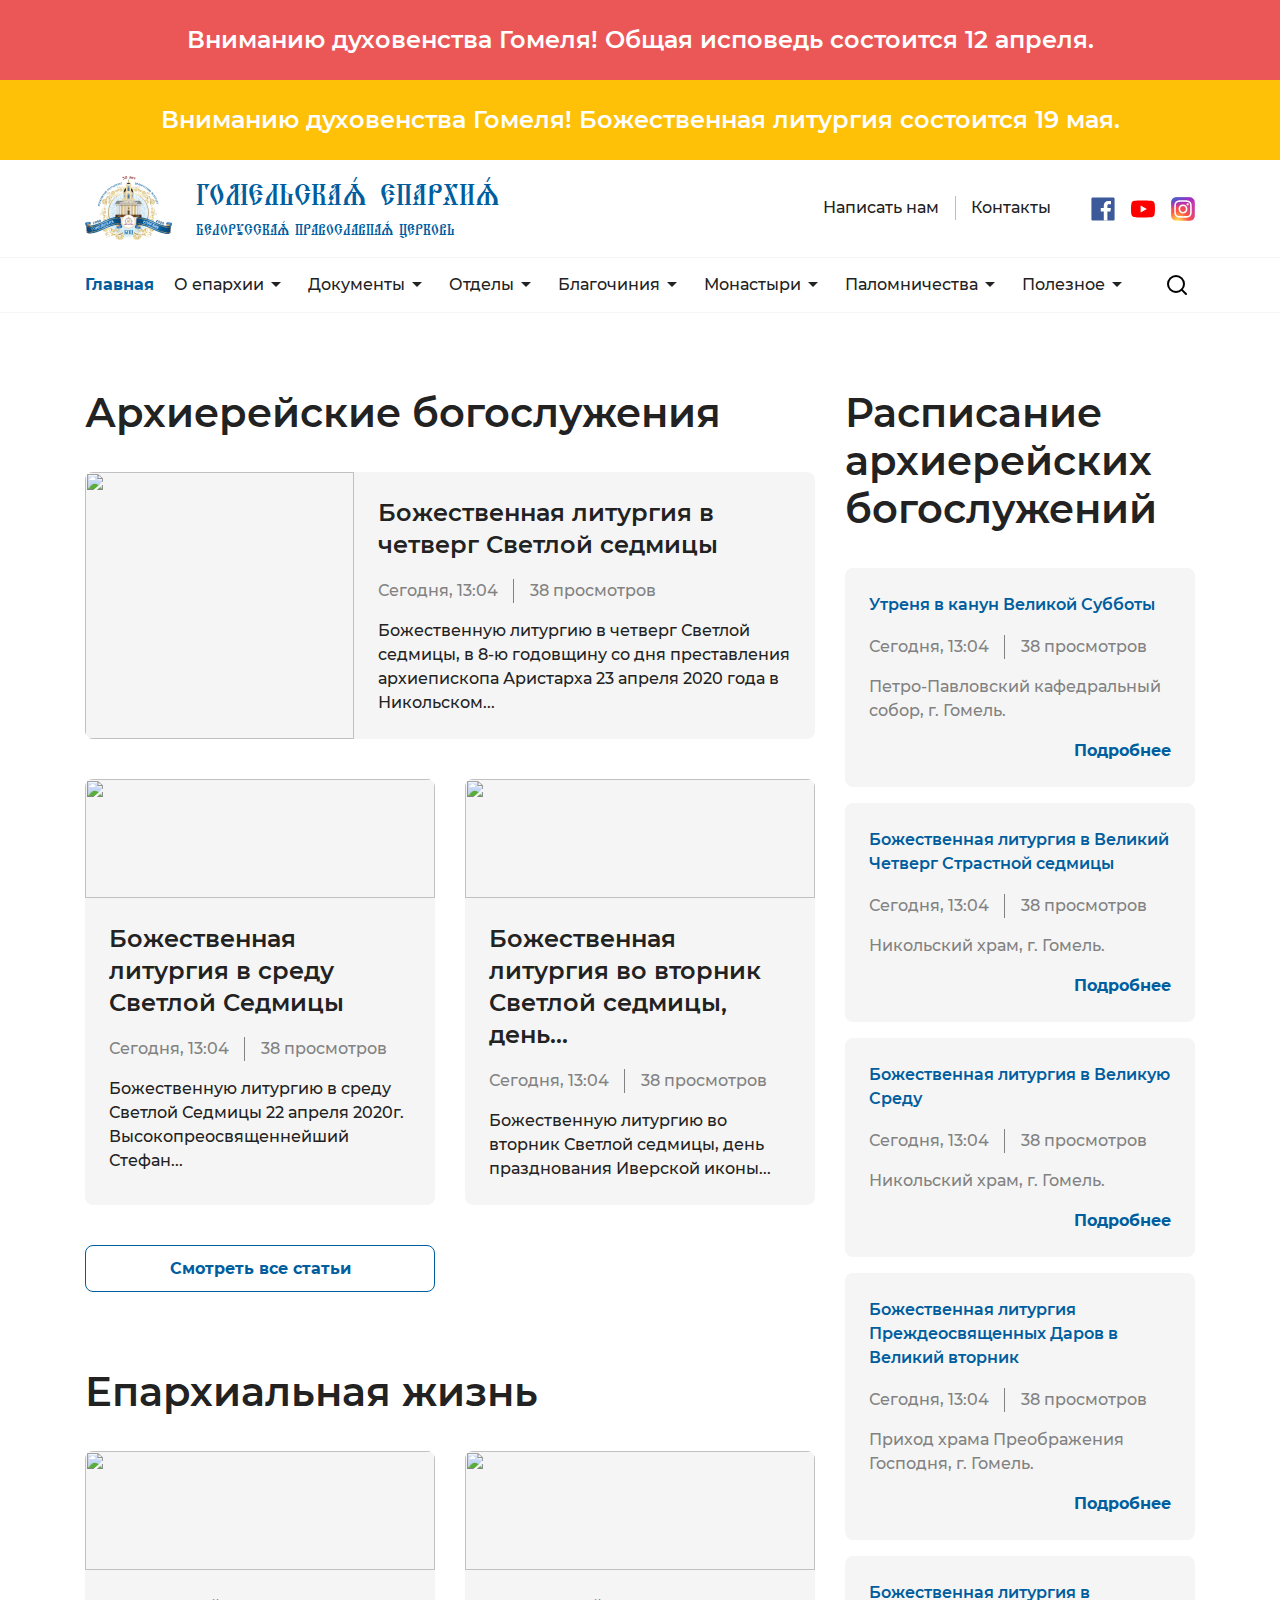
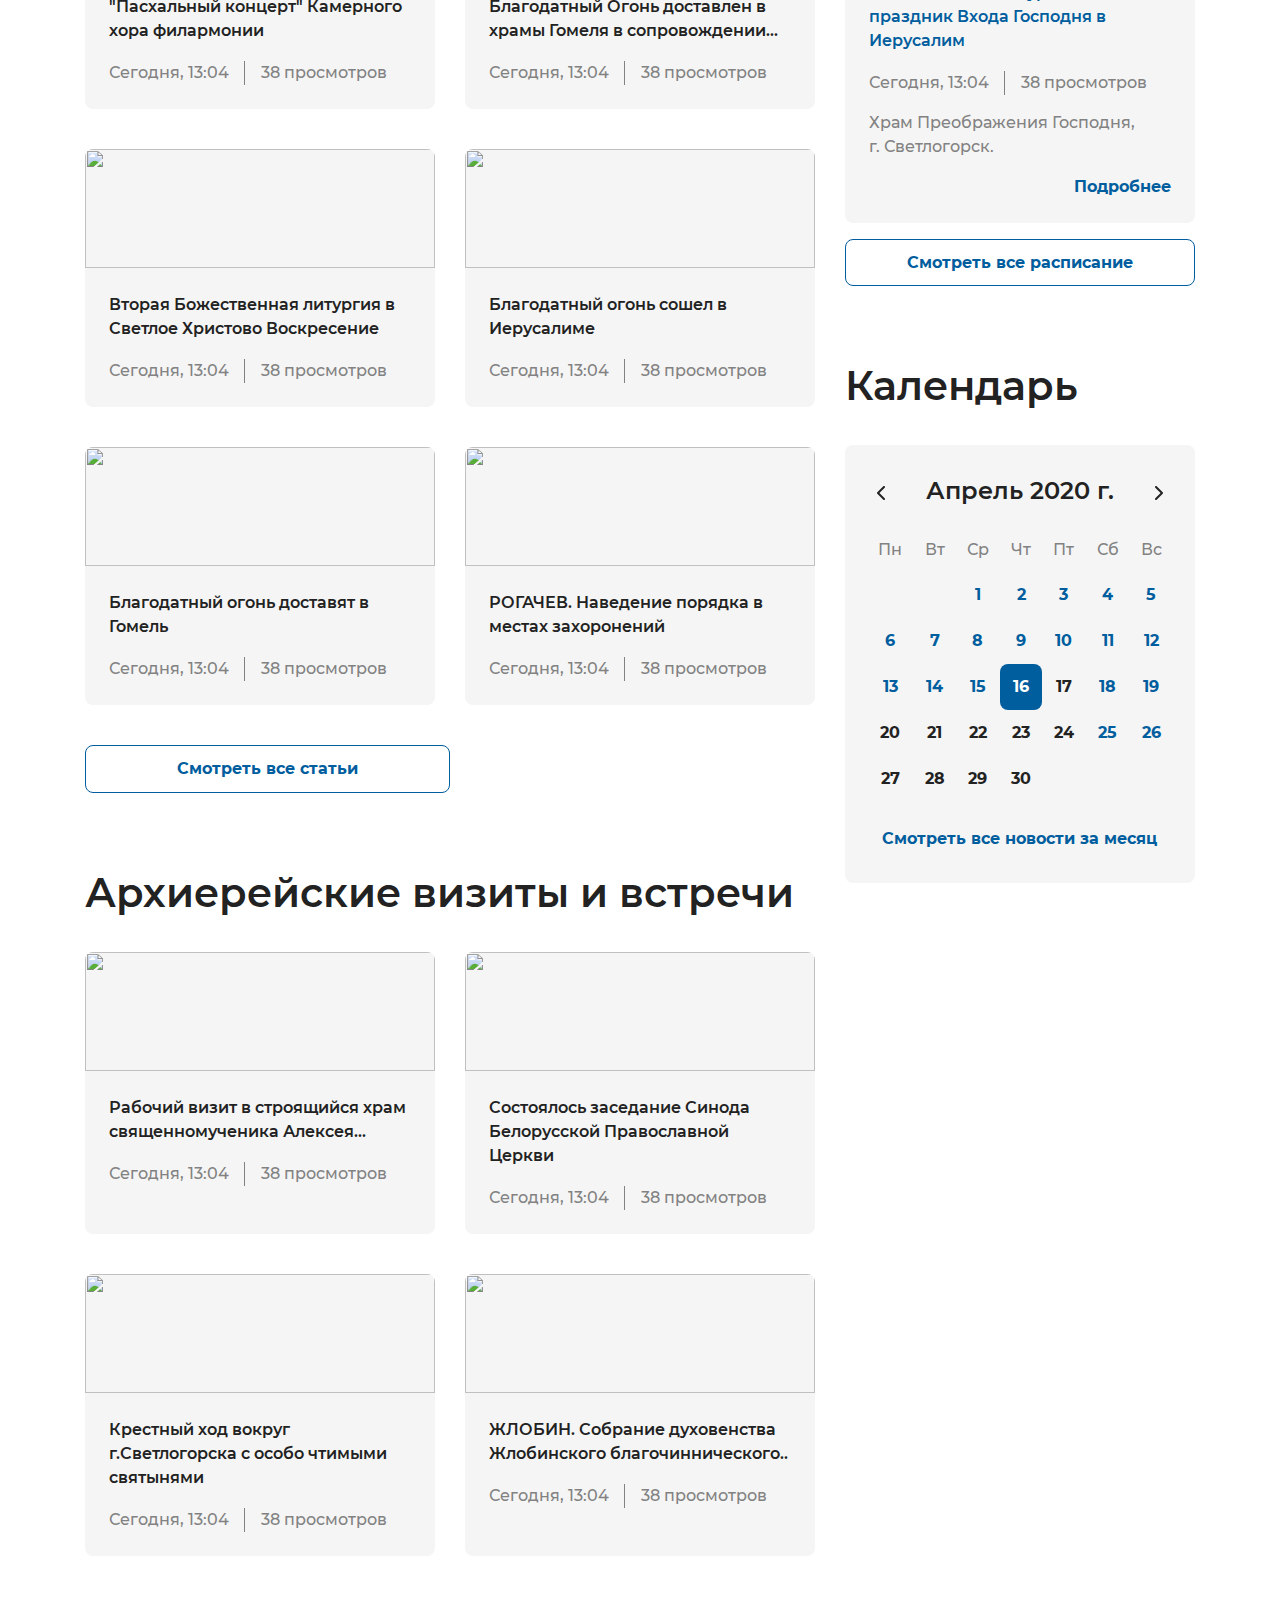
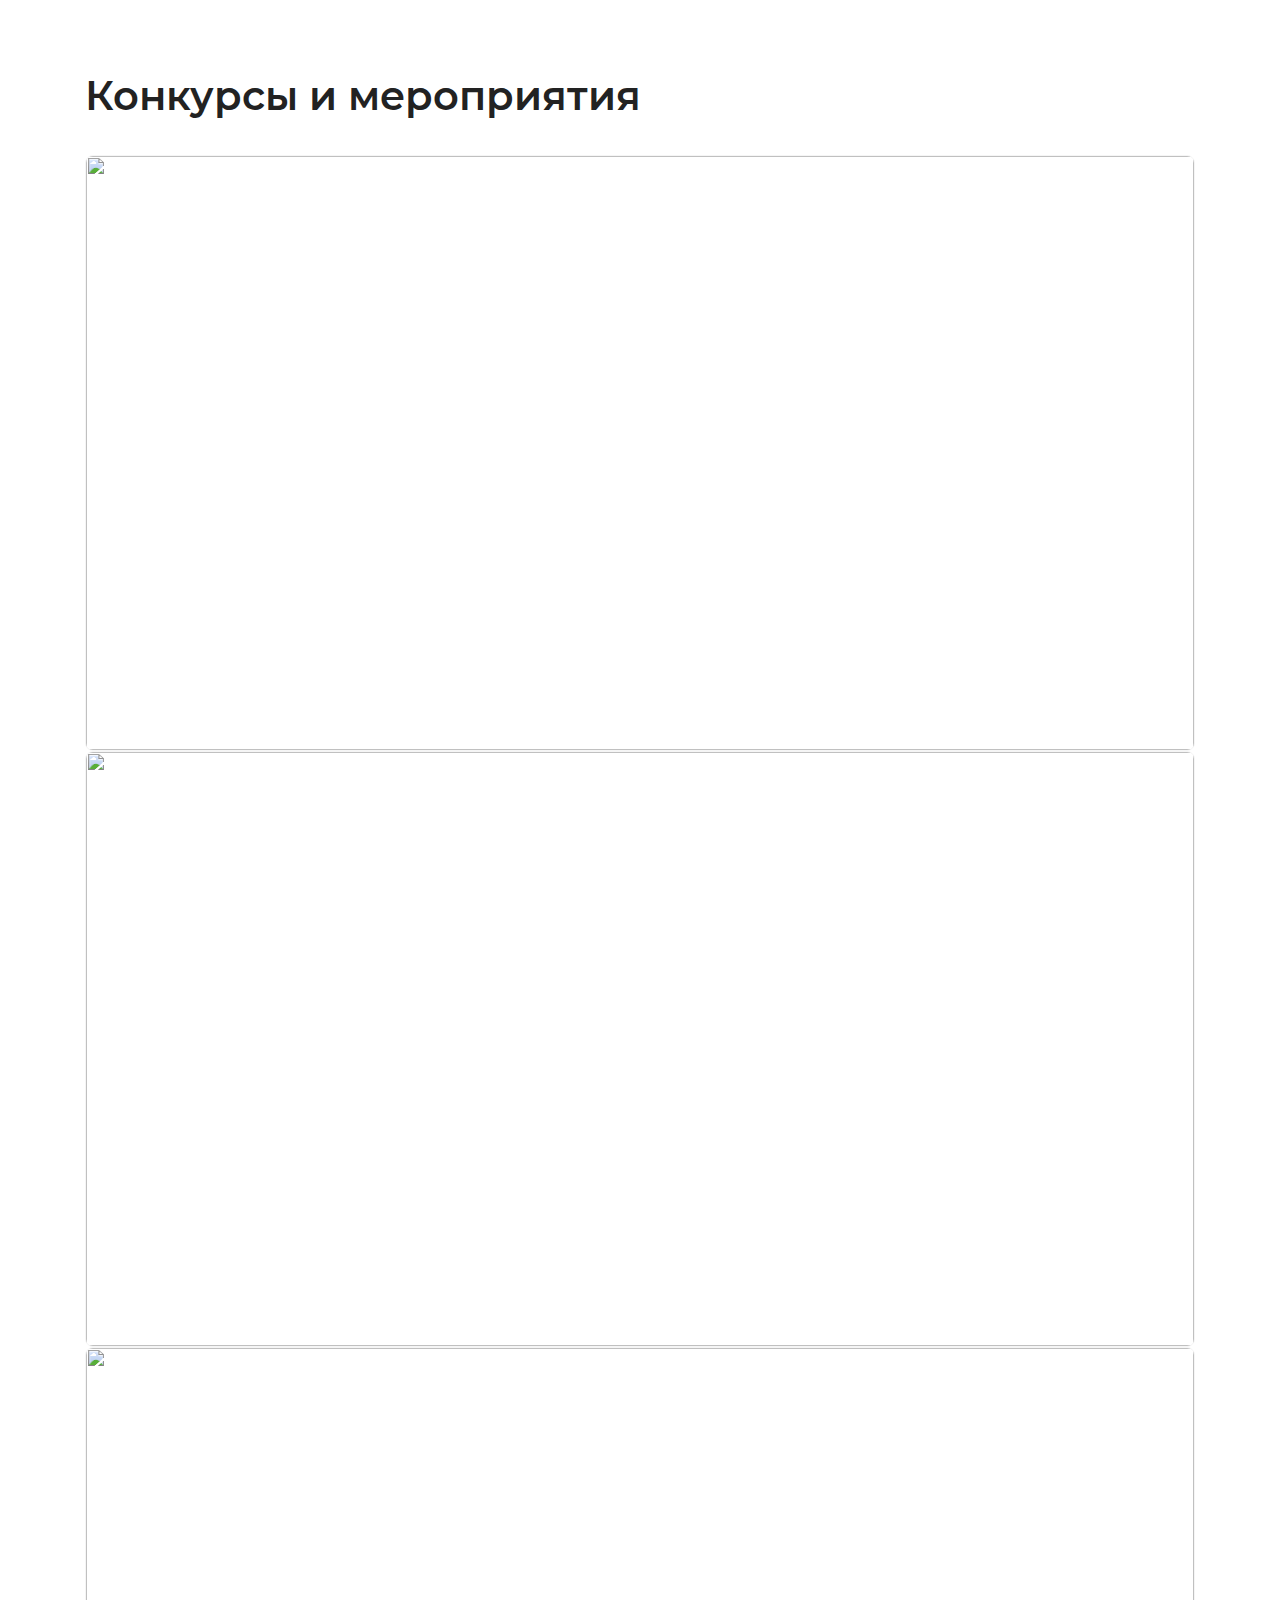
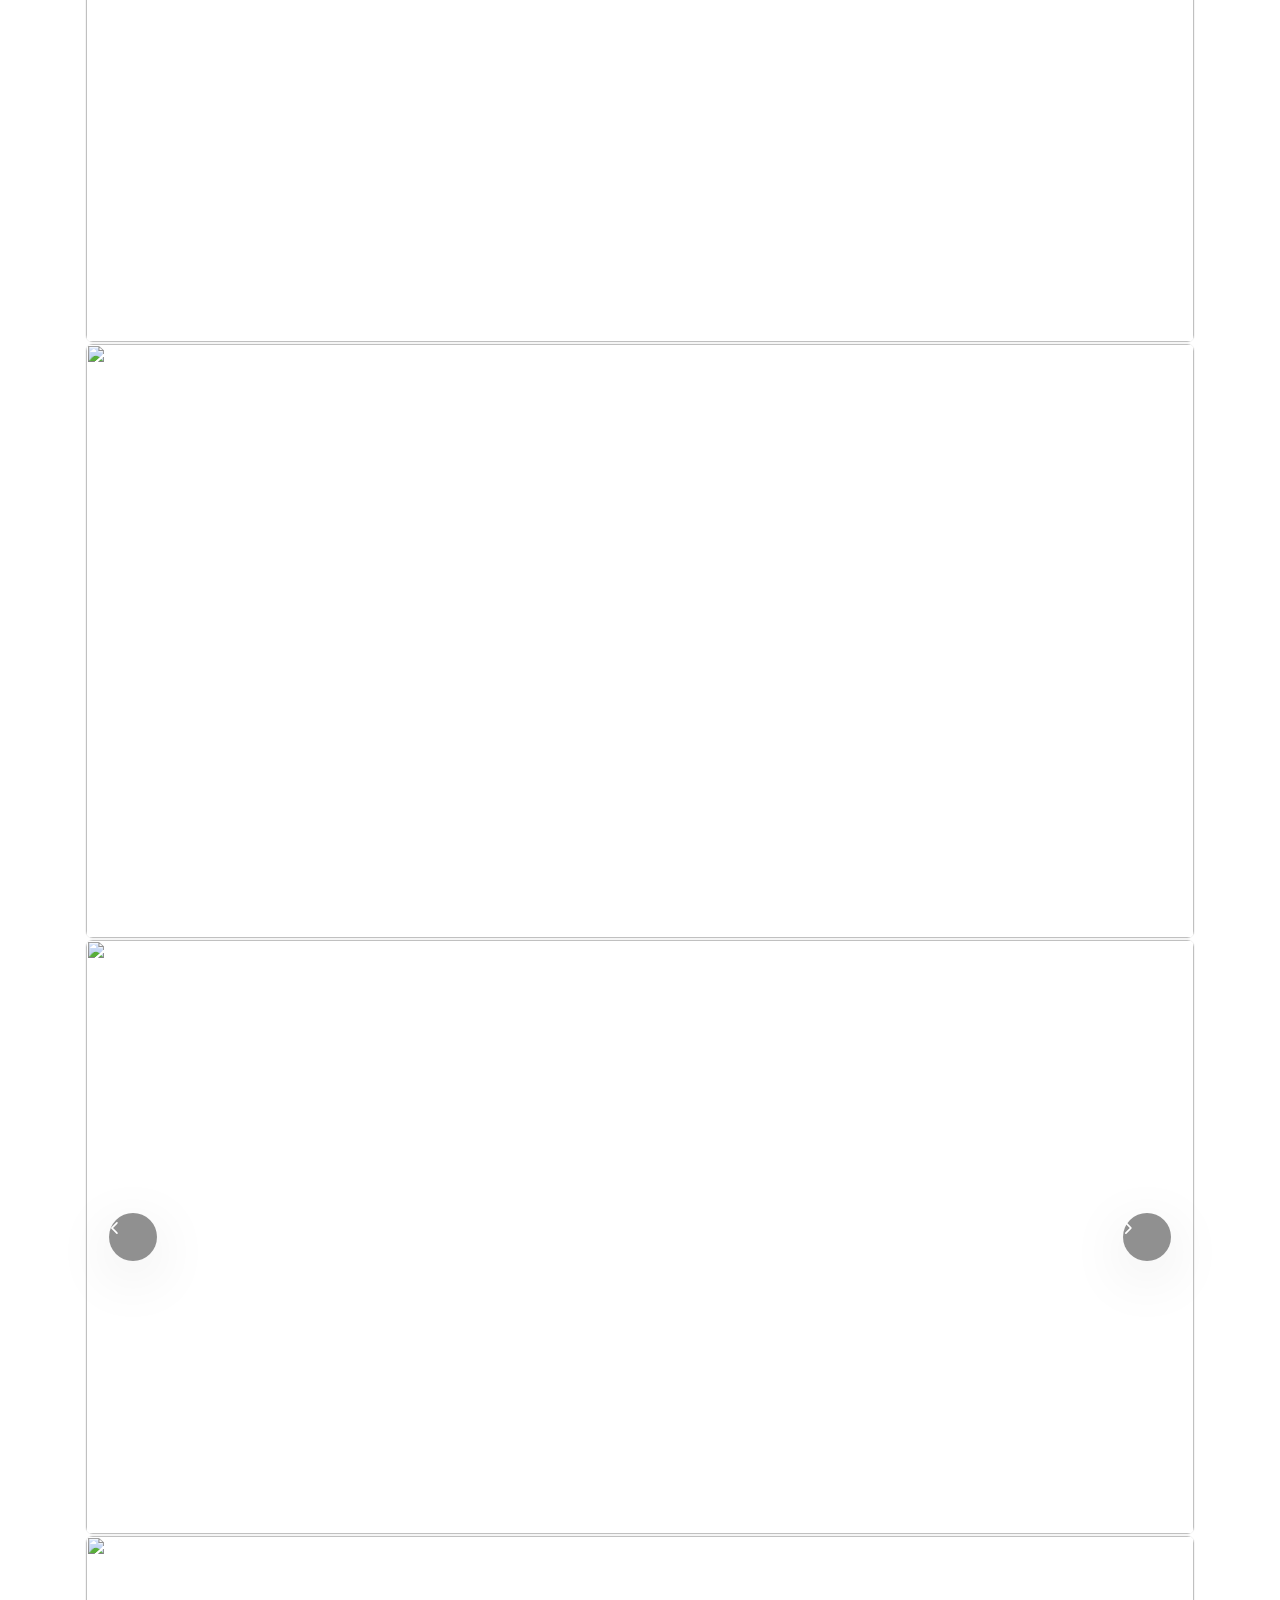
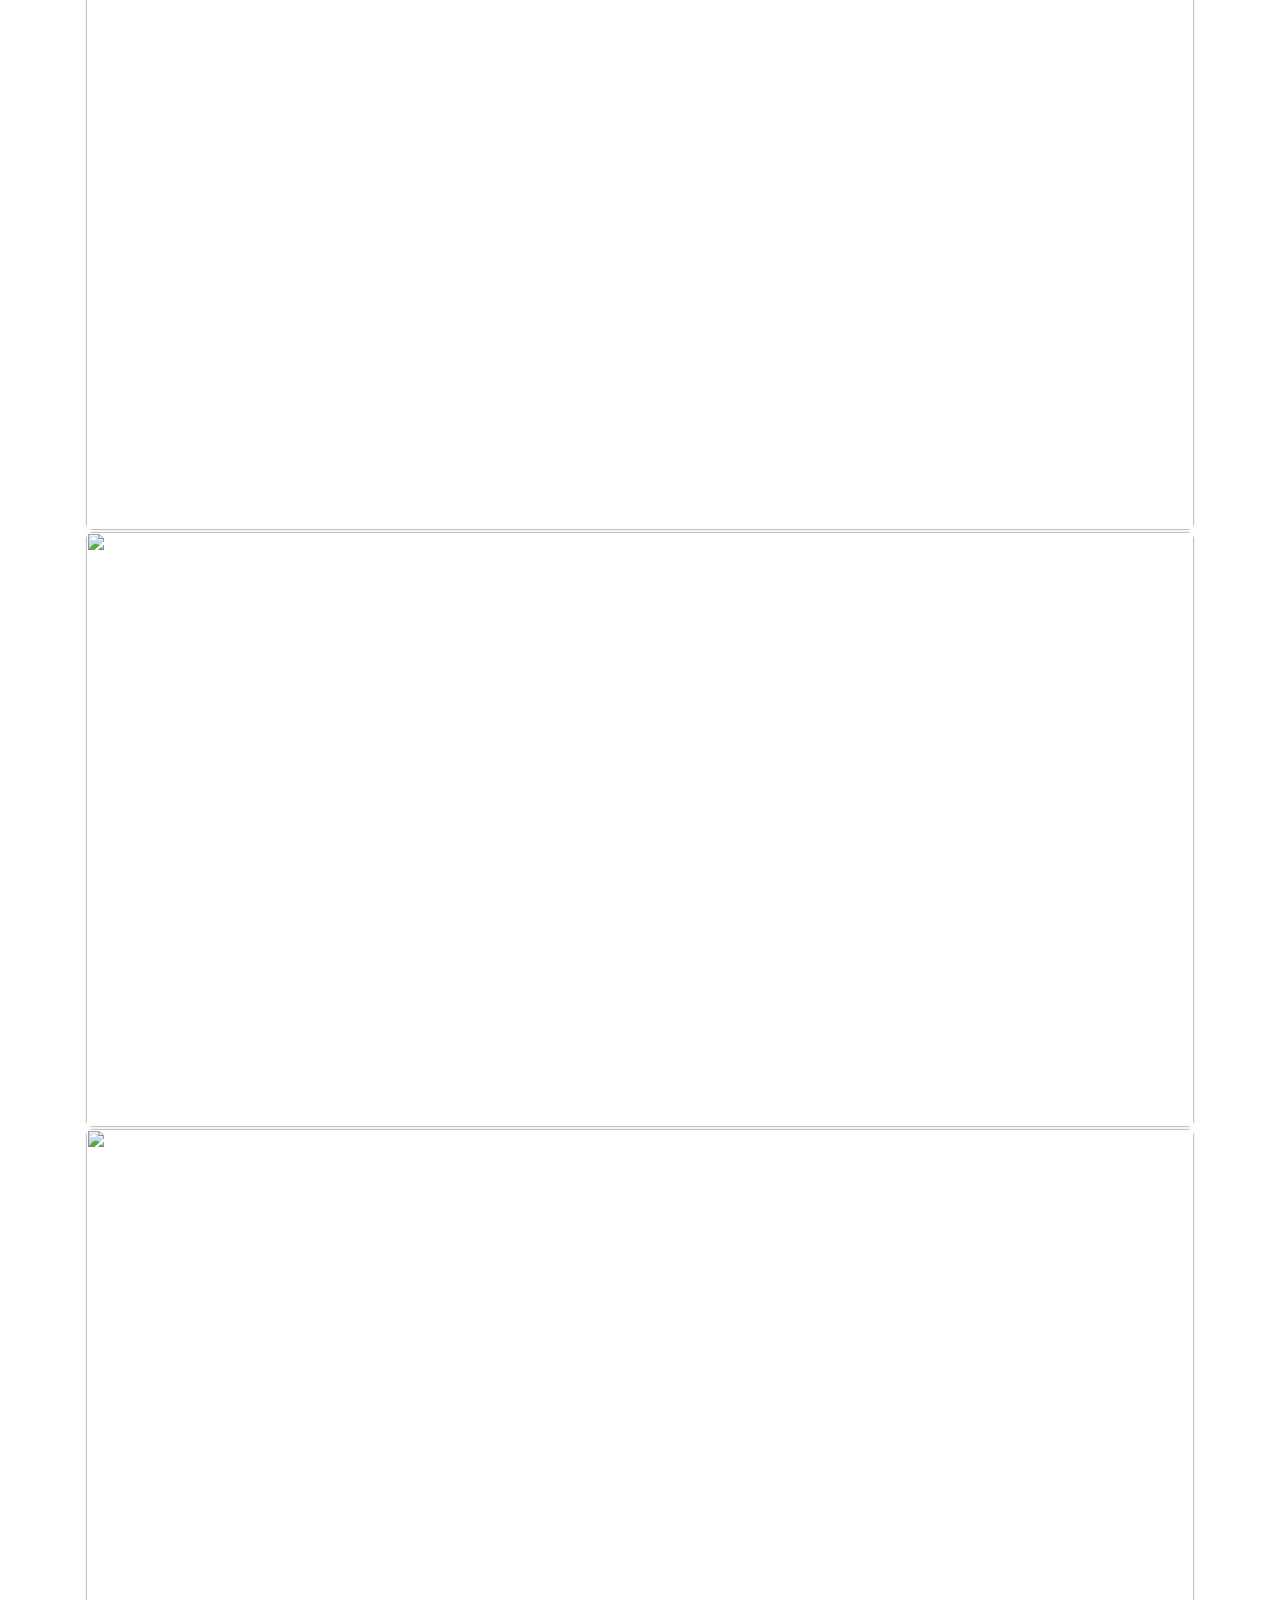
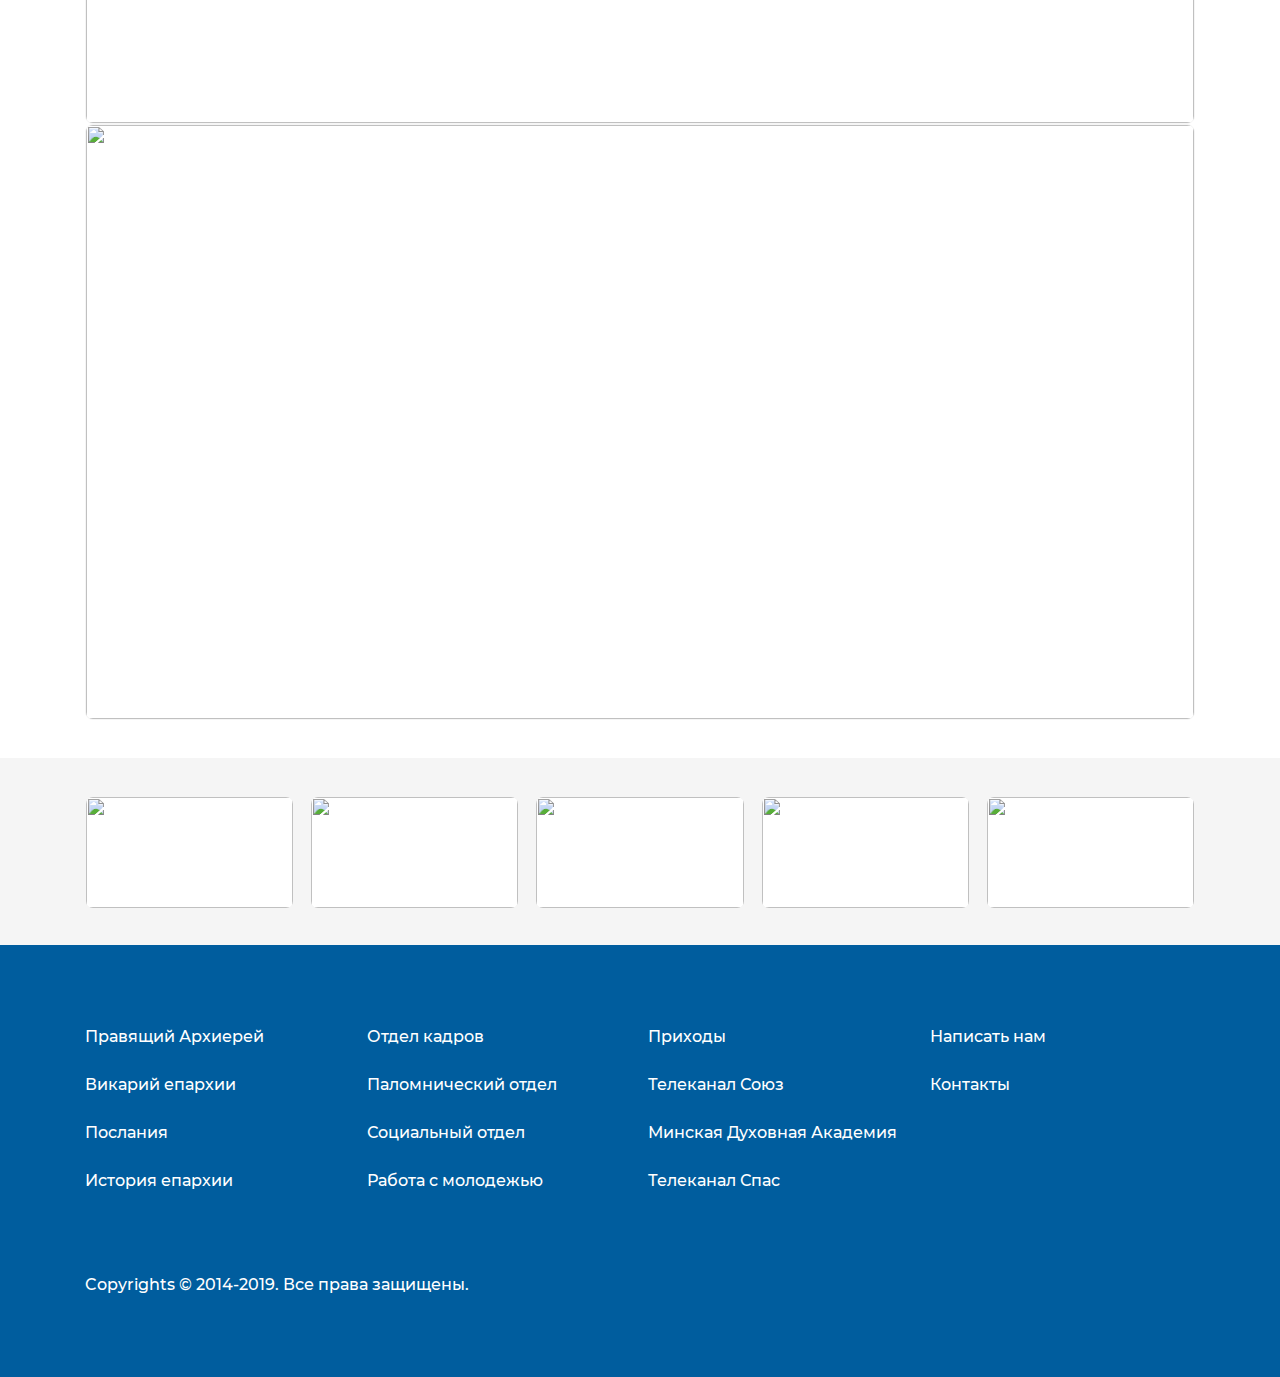
==== public/index.html @ 3379d43d "start" ====
<!DOCTYPE html>
<html lang="ru">
	<head>
		<meta charset="utf-8">
		<title>title</title>
		<meta name="description" content="о чем страница">
		<meta http-equiv="X-UA-Compatible" content="IE=edge">
		<meta name="viewport" content="width=device-width, shrink-to-fit=no">
		<link rel="shortcut icon" type="image/png" href="img/favicon/favicon.png"><meta name="format-detection" content="telephone=no">
		<link rel="image_src" href="http://genrif.ru/assets/i/soc-logo.png">
		<meta property="og:type" content="website">
		<meta property="og:site_name" content="content">
		<meta property="og:title" content="content">
		<meta property="og:description" content="content">
		<meta property="og:url" content="content">
		<meta property="og:locale" content="ru_RU">
		<meta property="og:image" content="path/to/image.jpg">
		<meta property="og:image:width" content="968">
		<meta property="og:image:height" content="504">
		<!-- Custom Browsers Color-->
		<meta name="theme-color" content="#3361d8">
		<link rel="stylesheet" href="libs/swiper/css/swiper.min.css"/>
		<link rel="stylesheet" href="libs/@fancyapps/fancybox/jquery.fancybox.min.css"/>
		<link rel="stylesheet" href="css/main.min.css"/>
	</head>
	<body><!--[if lt IE 11]><p   class="browsehappy container">К сожалению, вы используете устаревший браузер. Пожалуйста, <a href="http://browsehappy.com/" target="_blank">обновите ваш браузер</a>, чтобы улучшить производительность, качество отображаемого материала и повысить безопасность.</p><![endif]-->
		<div class="main-wrapper">
			<div class="alert bg-danger">Вниманию духовенства Гомеля! Общая исповедь состоится 12&nbsp;апреля.
			</div>
			<div class="alert bg-warning">Вниманию духовенства Гомеля! Божественная литургия состоится 19&nbsp;мая.
			</div>
			<!-- start header-->
			<header class="header" id="header">
				<!-- start topLine-->
				<div class="topLine">
					<div class="container"> 
						<div class="row">
							<div class="col"><a class="logo" href="/"><img src="img/@2x/logo.png" alt=""/>
								<div class="logo__caption">
									<div class="logo__title">Гомельскаs Епархиs
									</div>
									<div class="logo__text">Белорусскаs Православнаs Церковь
									</div>
								</div></a>
							</div>
							<div class="col-auto d-none d-lg-block">
								<ul>
									<li><a href="#">Написать нам</a></li>
									<li><a href="#">Контакты</a></li>
								</ul>
							</div>
							<div class="col-auto d-none d-lg-block">
								<div class="soc"><a class="soc__item" href="#" target="_blank"><img src="img/svg/fb.svg" alt=""/></a><a class="soc__item" href="#" target="_blank"><img src="img/svg/youtube.svg" alt=""/></a><a class="soc__item" href="#" target="_blank"><img src="img/svg/instagram.svg" alt=""/></a>
								</div>
							</div>
							<div class="col-auto d-xl-none d-none d-sm-block">
								<button class="btn-search btn-search--js" type="button"> 
									<svg class="icon icon-search ">
										<use xlink:href="img/svg/sprite.svg#search"></use>
									</svg>
								</button>
							</div>
							<div class="col-auto d-lg-none"> 
								<div class="toggle-menu-mobile toggle-menu-mobile--js"><span></span>
								</div>
							</div>
						</div>
					</div>
					<div class="menu-mobile menu-mobile--js d-lg-none">
						<div class="toggle-menu-mobile toggle-menu-mobile--js"><span></span>
						</div>
						<div class="menu-mobile__inner">
							<ul class="nav" itemscope="itemscope" itemtype="http://schema.org/SiteNavigationElement">
								<li class="nav__item" itemprop="item"><a class="nav__link current" href="#" itemprop="url">Главная</a>
								</li>
								<li class="nav__item nav__item--has-child" itemprop="item"><a class="nav__link" href="#" itemprop="url">О епархии</a>
									<ul class="menu-sub" itemprop="item">
										<li class="menu-sub__item"><a class="menu-sub__link" href="#" itemprop="url">Под меню 1</a>
										</li>
										<li class="menu-sub__item"><a class="menu-sub__link" href="#" itemprop="url">Под меню 2</a>
										</li>
										<li class="menu-sub__item"><a class="menu-sub__link" href="#" itemprop="url">Под меню 3</a>
										</li>
									</ul>
								</li>
								<li class="nav__item nav__item--has-child" itemprop="item"><a class="nav__link" href="#" itemprop="url">Документы</a>
									<ul class="menu-sub" itemprop="item">
										<li class="menu-sub__item"><a class="menu-sub__link" href="#" itemprop="url">Под меню 1</a>
										</li>
										<li class="menu-sub__item"><a class="menu-sub__link" href="#" itemprop="url">Под меню 2</a>
										</li>
										<li class="menu-sub__item"><a class="menu-sub__link" href="#" itemprop="url">Под меню 3</a>
										</li>
									</ul>
								</li>
								<li class="nav__item nav__item--has-child" itemprop="item"><a class="nav__link" href="#" itemprop="url">Отделы</a>
									<ul class="menu-sub" itemprop="item">
										<li class="menu-sub__item"><a class="menu-sub__link" href="#" itemprop="url">Под меню 1</a>
										</li>
										<li class="menu-sub__item"><a class="menu-sub__link" href="#" itemprop="url">Под меню 2</a>
										</li>
										<li class="menu-sub__item"><a class="menu-sub__link" href="#" itemprop="url">Под меню 3</a>
										</li>
									</ul>
								</li>
								<li class="nav__item nav__item--has-child" itemprop="item"><a class="nav__link" href="#" itemprop="url">Благочиния</a>
									<ul class="menu-sub" itemprop="item">
										<li class="menu-sub__item"><a class="menu-sub__link" href="#" itemprop="url">Под меню 1</a>
										</li>
										<li class="menu-sub__item"><a class="menu-sub__link" href="#" itemprop="url">Под меню 2</a>
										</li>
										<li class="menu-sub__item"><a class="menu-sub__link" href="#" itemprop="url">Под меню 3</a>
										</li>
									</ul>
								</li>
								<li class="nav__item nav__item--has-child" itemprop="item"><a class="nav__link" href="#" itemprop="url">Монастыри</a>
									<ul class="menu-sub" itemprop="item">
										<li class="menu-sub__item"><a class="menu-sub__link" href="#" itemprop="url">Под меню 1</a>
										</li>
										<li class="menu-sub__item"><a class="menu-sub__link" href="#" itemprop="url">Под меню 2</a>
										</li>
										<li class="menu-sub__item"><a class="menu-sub__link" href="#" itemprop="url">Под меню 3</a>
										</li>
									</ul>
								</li>
								<li class="nav__item nav__item--has-child" itemprop="item"><a class="nav__link" href="#" itemprop="url">Паломничества</a>
									<ul class="menu-sub" itemprop="item">
										<li class="menu-sub__item"><a class="menu-sub__link" href="#" itemprop="url">Под меню 1</a>
										</li>
										<li class="menu-sub__item"><a class="menu-sub__link" href="#" itemprop="url">Под меню 2</a>
										</li>
										<li class="menu-sub__item"><a class="menu-sub__link" href="#" itemprop="url">Под меню 3</a>
										</li>
									</ul>
								</li>
								<li class="nav__item nav__item--has-child" itemprop="item"><a class="nav__link" href="#" itemprop="url">Полезное</a>
									<ul class="menu-sub" itemprop="item">
										<li class="menu-sub__item"><a class="menu-sub__link" href="#" itemprop="url">Под меню 1</a>
										</li>
										<li class="menu-sub__item"><a class="menu-sub__link" href="#" itemprop="url">Под меню 2</a>
										</li>
										<li class="menu-sub__item"><a class="menu-sub__link" href="#" itemprop="url">Под меню 3</a>
										</li>
									</ul>
								</li>
							</ul>
							<div class="text-right"></div>
						</div>
					</div>
					<!--  мобильное меню-->
				</div>
				<!-- end topLine-->
				<!-- start top-nav-->
				<div class="top-nav d-none d-lg-block">
					<div class="container">
						<div class="row">
							<div class="col">
								<ul class="nav" itemscope="itemscope" itemtype="http://schema.org/SiteNavigationElement">
									<li class="nav__item" itemprop="item"><a class="nav__link current" href="#" itemprop="url">Главная</a>
									</li>
									<li class="nav__item nav__item--has-child" itemprop="item"><a class="nav__link" href="#" itemprop="url">О епархии</a>
										<ul class="menu-sub" itemprop="item">
											<li class="menu-sub__item"><a class="menu-sub__link" href="#" itemprop="url">Под меню 1</a>
											</li>
											<li class="menu-sub__item"><a class="menu-sub__link" href="#" itemprop="url">Под меню 2</a>
											</li>
											<li class="menu-sub__item"><a class="menu-sub__link" href="#" itemprop="url">Под меню 3</a>
											</li>
										</ul>
									</li>
									<li class="nav__item nav__item--has-child" itemprop="item"><a class="nav__link" href="#" itemprop="url">Документы</a>
										<ul class="menu-sub" itemprop="item">
											<li class="menu-sub__item"><a class="menu-sub__link" href="#" itemprop="url">Под меню 1</a>
											</li>
											<li class="menu-sub__item"><a class="menu-sub__link" href="#" itemprop="url">Под меню 2</a>
											</li>
											<li class="menu-sub__item"><a class="menu-sub__link" href="#" itemprop="url">Под меню 3</a>
											</li>
										</ul>
									</li>
									<li class="nav__item nav__item--has-child" itemprop="item"><a class="nav__link" href="#" itemprop="url">Отделы</a>
										<ul class="menu-sub" itemprop="item">
											<li class="menu-sub__item"><a class="menu-sub__link" href="#" itemprop="url">Под меню 1</a>
											</li>
											<li class="menu-sub__item"><a class="menu-sub__link" href="#" itemprop="url">Под меню 2</a>
											</li>
											<li class="menu-sub__item"><a class="menu-sub__link" href="#" itemprop="url">Под меню 3</a>
											</li>
										</ul>
									</li>
									<li class="nav__item nav__item--has-child" itemprop="item"><a class="nav__link" href="#" itemprop="url">Благочиния</a>
										<ul class="menu-sub" itemprop="item">
											<li class="menu-sub__item"><a class="menu-sub__link" href="#" itemprop="url">Под меню 1</a>
											</li>
											<li class="menu-sub__item"><a class="menu-sub__link" href="#" itemprop="url">Под меню 2</a>
											</li>
											<li class="menu-sub__item"><a class="menu-sub__link" href="#" itemprop="url">Под меню 3</a>
											</li>
										</ul>
									</li>
									<li class="nav__item nav__item--has-child" itemprop="item"><a class="nav__link" href="#" itemprop="url">Монастыри</a>
										<ul class="menu-sub" itemprop="item">
											<li class="menu-sub__item"><a class="menu-sub__link" href="#" itemprop="url">Под меню 1</a>
											</li>
											<li class="menu-sub__item"><a class="menu-sub__link" href="#" itemprop="url">Под меню 2</a>
											</li>
											<li class="menu-sub__item"><a class="menu-sub__link" href="#" itemprop="url">Под меню 3</a>
											</li>
										</ul>
									</li>
									<li class="nav__item nav__item--has-child" itemprop="item"><a class="nav__link" href="#" itemprop="url">Паломничества</a>
										<ul class="menu-sub" itemprop="item">
											<li class="menu-sub__item"><a class="menu-sub__link" href="#" itemprop="url">Под меню 1</a>
											</li>
											<li class="menu-sub__item"><a class="menu-sub__link" href="#" itemprop="url">Под меню 2</a>
											</li>
											<li class="menu-sub__item"><a class="menu-sub__link" href="#" itemprop="url">Под меню 3</a>
											</li>
										</ul>
									</li>
									<li class="nav__item nav__item--has-child" itemprop="item"><a class="nav__link" href="#" itemprop="url">Полезное</a>
										<ul class="menu-sub" itemprop="item">
											<li class="menu-sub__item"><a class="menu-sub__link" href="#" itemprop="url">Под меню 1</a>
											</li>
											<li class="menu-sub__item"><a class="menu-sub__link" href="#" itemprop="url">Под меню 2</a>
											</li>
											<li class="menu-sub__item"><a class="menu-sub__link" href="#" itemprop="url">Под меню 3</a>
											</li>
										</ul>
									</li>
								</ul>
							</div>
							<div class="col-auto d-none d-xl-block">
								<button class="btn-search btn-search--js" type="button"> 
									<svg class="icon icon-search ">
										<use xlink:href="img/svg/sprite.svg#search"></use>
									</svg>
								</button>
							</div>
						</div>
					</div>
				</div>
				<div class="search-block search-block--js">
					<div class="container">
						<form>
							<input class="form-control" type="text"/>
							<button class="btn-search" type="button"> 
								<svg class="icon icon-search ">
									<use xlink:href="img/svg/sprite.svg#search"></use>
								</svg>
							</button>
						</form>
					</div>
				</div>
				<!-- end top-nav-->
			</header>
			<!-- end header-->
			<div class="container">
				<div class="row--main row">
					<div class="col-lg-8">
						<section class="section">
							<h2>Архиерейские богослужения</h2>
							<div class="card card--horizontal"><a class="card__img-wrap bg-wrap" href="#">
								<!-- picture-->
								<picture class="lazy picture-bg"> 
									<source srcset="#" data-srcset="img/@2x/webp/card-1.webp" type="image/webp"/><img class="object-fit-js" src="#" data-src="img/@2x/card-1.jpg" alt=""/>
								</picture>
								<!-- /picture--></a>
								<div class="card__caption">
									<div class="card__title h3"> <a class="text-body" href="#">Божественная литургия в четверг Светлой седмицы</a>
									</div>
									<div class="card__label text-secondary"> 
										<div class="card__label-item">Сегодня, 13:04
										</div>
										<div class="card__label-item">38 просмотров
										</div>
									</div>
									<div class="card__text">Божественную литургию в четверг Светлой седмицы, в 8-ю годовщину со дня преставления архиепископа Аристарха 23 апреля 2020 года в Никольском...
									</div>
								</div>
							</div>
							<div class="row row--main">
								<div class="col-md-6">
									<div class="card"><a class="card__img-wrap bg-wrap" href="#">
										<!-- picture-->
										<picture class="lazy picture-bg"> 
											<source srcset="#" data-srcset="img/@2x/webp/card-2.webp" type="image/webp"/><img class="object-fit-js" src="#" data-src="img/@2x/card-2.jpg" alt=""/>
										</picture>
										<!-- /picture--></a>
										<div class="card__caption">
											<div class="card__title h3"> <a class="text-body" href="#">Божественная литургия в среду Светлой Седмицы</a>
											</div>
											<div class="card__label text-secondary"> 
												<div class="card__label-item">Сегодня, 13:04
												</div>
												<div class="card__label-item">38 просмотров
												</div>
											</div>
											<div class="card__text">Божественную литургию в среду Светлой Седмицы 22 апреля 2020г. Высокопреосвященнейший Стефан...
											</div>
										</div>
									</div>
								</div>
								<div class="col-md-6">
									<div class="card"><a class="card__img-wrap bg-wrap" href="#">
										<!-- picture-->
										<picture class="lazy picture-bg"> 
											<source srcset="#" data-srcset="img/@2x/webp/card-3.webp" type="image/webp"/><img class="object-fit-js" src="#" data-src="img/@2x/card-3.jpg" alt=""/>
										</picture>
										<!-- /picture--></a>
										<div class="card__caption">
											<div class="card__title h3"> <a class="text-body" href="#">Божественная литургия во вторник Светлой седмицы, день...</a>
											</div>
											<div class="card__label text-secondary"> 
												<div class="card__label-item">Сегодня, 13:04
												</div>
												<div class="card__label-item">38 просмотров
												</div>
											</div>
											<div class="card__text">Божественную литургию во вторник Светлой седмицы, день празднования Иверской иконы...
											</div>
										</div>
									</div>
								</div>
								<div class="col-md-6"><a class="btn btn-outline btn-block" href="#">Смотреть все статьи</a></div>
							</div>
						</section>
						<!-- start sNews-->
						<div class="sNews section">
							<h2>Епархиальная жизнь</h2>
							<div class="row row--main">
								<div class="col-md-6">
									<div class="card"><a class="card__img-wrap bg-wrap" href="#">
										<!-- picture-->
										<picture class="lazy picture-bg"> 
											<source srcset="#" data-srcset="img/@2x/webp/news-1.webp" type="image/webp"/><img class="object-fit-js" src="#" data-src="img/@2x/news-1.jpg" alt=""/>
										</picture>
										<!-- /picture--></a>
										<div class="card__caption">
											<div class="card__title"><a class="text-body" href="#">&quot;Пасхальный концерт&quot; Камерного хора филармонии</a>
											</div>
											<div class="card__label text-secondary"> 
												<div class="card__label-item">Сегодня, 13:04
												</div>
												<div class="card__label-item">38 просмотров
												</div>
											</div>
										</div>
									</div>
								</div>
								<div class="col-md-6">
									<div class="card"><a class="card__img-wrap bg-wrap" href="#">
										<!-- picture-->
										<picture class="lazy picture-bg"> 
											<source srcset="#" data-srcset="img/@2x/webp/news-2.webp" type="image/webp"/><img class="object-fit-js" src="#" data-src="img/@2x/news-2.jpg" alt=""/>
										</picture>
										<!-- /picture--></a>
										<div class="card__caption">
											<div class="card__title"><a class="text-body" href="#">Благодатный Огонь доставлен в храмы Гомеля в сопровождении...</a>
											</div>
											<div class="card__label text-secondary"> 
												<div class="card__label-item">Сегодня, 13:04
												</div>
												<div class="card__label-item">38 просмотров
												</div>
											</div>
										</div>
									</div>
								</div>
								<div class="col-md-6">
									<div class="card"><a class="card__img-wrap bg-wrap" href="#">
										<!-- picture-->
										<picture class="lazy picture-bg"> 
											<source srcset="#" data-srcset="img/@2x/webp/news-3.webp" type="image/webp"/><img class="object-fit-js" src="#" data-src="img/@2x/news-3.jpg" alt=""/>
										</picture>
										<!-- /picture--></a>
										<div class="card__caption">
											<div class="card__title"><a class="text-body" href="#">Вторая Божественная литургия в Светлое Христово Воскресение</a>
											</div>
											<div class="card__label text-secondary"> 
												<div class="card__label-item">Сегодня, 13:04
												</div>
												<div class="card__label-item">38 просмотров
												</div>
											</div>
										</div>
									</div>
								</div>
								<div class="col-md-6">
									<div class="card"><a class="card__img-wrap bg-wrap" href="#">
										<!-- picture-->
										<picture class="lazy picture-bg"> 
											<source srcset="#" data-srcset="img/@2x/webp/news-4.webp" type="image/webp"/><img class="object-fit-js" src="#" data-src="img/@2x/news-4.jpg" alt=""/>
										</picture>
										<!-- /picture--></a>
										<div class="card__caption">
											<div class="card__title"><a class="text-body" href="#">Благодатный огонь сошел в Иерусалиме</a>
											</div>
											<div class="card__label text-secondary"> 
												<div class="card__label-item">Сегодня, 13:04
												</div>
												<div class="card__label-item">38 просмотров
												</div>
											</div>
										</div>
									</div>
								</div>
								<div class="col-md-6">
									<div class="card"><a class="card__img-wrap bg-wrap" href="#">
										<!-- picture-->
										<picture class="lazy picture-bg"> 
											<source srcset="#" data-srcset="img/@2x/webp/news-5.webp" type="image/webp"/><img class="object-fit-js" src="#" data-src="img/@2x/news-5.jpg" alt=""/>
										</picture>
										<!-- /picture--></a>
										<div class="card__caption">
											<div class="card__title"><a class="text-body" href="#">Благодатный огонь доставят в Гомель</a>
											</div>
											<div class="card__label text-secondary"> 
												<div class="card__label-item">Сегодня, 13:04
												</div>
												<div class="card__label-item">38 просмотров
												</div>
											</div>
										</div>
									</div>
								</div>
								<div class="col-md-6">
									<div class="card"><a class="card__img-wrap bg-wrap" href="#">
										<!-- picture-->
										<picture class="lazy picture-bg"> 
											<source srcset="#" data-srcset="img/@2x/webp/news-6.webp" type="image/webp"/><img class="object-fit-js" src="#" data-src="img/@2x/news-6.jpg" alt=""/>
										</picture>
										<!-- /picture--></a>
										<div class="card__caption">
											<div class="card__title"><a class="text-body" href="#">РОГАЧЕВ. Наведение порядка в местах захоронений</a>
											</div>
											<div class="card__label text-secondary"> 
												<div class="card__label-item">Сегодня, 13:04
												</div>
												<div class="card__label-item">38 просмотров
												</div>
											</div>
										</div>
									</div>
								</div>
							</div>
							<div class="col-md-6"><a class="btn btn-outline btn-block" href="#">Смотреть все статьи</a></div>
						</div>
						<!-- end sNews-->
						<!-- start sNews-->
						<div class="sNews section">
							<h2>Архиерейские визиты и встречи</h2>
							<div class="row row--main">
								<div class="col-md-6">
									<div class="card"><a class="card__img-wrap bg-wrap" href="#">
										<!-- picture-->
										<picture class="lazy picture-bg"> 
											<source srcset="#" data-srcset="img/@2x/webp/news-7.webp" type="image/webp"/><img class="object-fit-js" src="#" data-src="img/@2x/news-7.jpg" alt=""/>
										</picture>
										<!-- /picture--></a>
										<div class="card__caption">
											<div class="card__title"><a class="text-body" href="#"> Рабочий визит в строящийся храм священномученика Алексея...</a>
											</div>
											<div class="card__label text-secondary"> 
												<div class="card__label-item">Сегодня, 13:04
												</div>
												<div class="card__label-item">38 просмотров
												</div>
											</div>
										</div>
									</div>
								</div>
								<div class="col-md-6">
									<div class="card"><a class="card__img-wrap bg-wrap" href="#">
										<!-- picture-->
										<picture class="lazy picture-bg"> 
											<source srcset="#" data-srcset="img/@2x/webp/news-8.webp" type="image/webp"/><img class="object-fit-js" src="#" data-src="img/@2x/news-8.jpg" alt=""/>
										</picture>
										<!-- /picture--></a>
										<div class="card__caption">
											<div class="card__title"><a class="text-body" href="#"> Состоялось заседание Синода Белорусской Православной Церкви</a>
											</div>
											<div class="card__label text-secondary"> 
												<div class="card__label-item">Сегодня, 13:04
												</div>
												<div class="card__label-item">38 просмотров
												</div>
											</div>
										</div>
									</div>
								</div>
								<div class="col-md-6">
									<div class="card"><a class="card__img-wrap bg-wrap" href="#">
										<!-- picture-->
										<picture class="lazy picture-bg"> 
											<source srcset="#" data-srcset="img/@2x/webp/news-9.webp" type="image/webp"/><img class="object-fit-js" src="#" data-src="img/@2x/news-9.jpg" alt=""/>
										</picture>
										<!-- /picture--></a>
										<div class="card__caption">
											<div class="card__title"><a class="text-body" href="#"> Крестный ход вокруг г.Светлогорска с особо чтимыми святынями</a>
											</div>
											<div class="card__label text-secondary"> 
												<div class="card__label-item">Сегодня, 13:04
												</div>
												<div class="card__label-item">38 просмотров
												</div>
											</div>
										</div>
									</div>
								</div>
								<div class="col-md-6">
									<div class="card"><a class="card__img-wrap bg-wrap" href="#">
										<!-- picture-->
										<picture class="lazy picture-bg"> 
											<source srcset="#" data-srcset="img/@2x/webp/news-10.webp" type="image/webp"/><img class="object-fit-js" src="#" data-src="img/@2x/news-10.jpg" alt=""/>
										</picture>
										<!-- /picture--></a>
										<div class="card__caption">
											<div class="card__title"><a class="text-body" href="#"> ЖЛОБИН. Собрание духовенства Жлобинского благочиннического..</a>
											</div>
											<div class="card__label text-secondary"> 
												<div class="card__label-item">Сегодня, 13:04
												</div>
												<div class="card__label-item">38 просмотров
												</div>
											</div>
										</div>
									</div>
								</div>
							</div>
						</div>
						<!-- end sNews-->
					</div>
					<div class="col-lg-12 order-lg-last">
						<!-- start sBanners-->
						<section class="sBanners section">
							<h2>Конкурсы и мероприятия </h2>
							<div class="sBanners__slider-wrap">
								<div class="sBanners__slider sBanners__slider--js swiper-container">
									<div class="swiper-wrapper">
										<div class="sBanners__slide swiper-slide">
											<div class="sBanners__img-wrap"><img class="swiper-lazy" src="#" data-src="img/@2x/banner-1.jpg" alt=""/>
											</div>
										</div>
										<div class="sBanners__slide swiper-slide">
											<div class="sBanners__img-wrap"><img class="swiper-lazy" src="#" data-src="img/@2x/banner-2.jpg" alt=""/>
											</div>
										</div>
										<div class="sBanners__slide swiper-slide">
											<div class="sBanners__img-wrap"><img class="swiper-lazy" src="#" data-src="img/@2x/banner-3.jpg" alt=""/>
											</div>
										</div>
										<div class="sBanners__slide swiper-slide">
											<div class="sBanners__img-wrap"><img class="swiper-lazy" src="#" data-src="img/@2x/banner-1.jpg" alt=""/>
											</div>
										</div>
										<div class="sBanners__slide swiper-slide">
											<div class="sBanners__img-wrap"><img class="swiper-lazy" src="#" data-src="img/@2x/banner-2.jpg" alt=""/>
											</div>
										</div>
										<div class="sBanners__slide swiper-slide">
											<div class="sBanners__img-wrap"><img class="swiper-lazy" src="#" data-src="img/@2x/banner-3.jpg" alt=""/>
											</div>
										</div>
										<div class="sBanners__slide swiper-slide">
											<div class="sBanners__img-wrap"><img class="swiper-lazy" src="#" data-src="img/@2x/banner-1.jpg" alt=""/>
											</div>
										</div>
										<div class="sBanners__slide swiper-slide">
											<div class="sBanners__img-wrap"><img class="swiper-lazy" src="#" data-src="img/@2x/banner-2.jpg" alt=""/>
											</div>
										</div>
										<div class="sBanners__slide swiper-slide">
											<div class="sBanners__img-wrap"><img class="swiper-lazy" src="#" data-src="img/@2x/banner-3.jpg" alt=""/>
											</div>
										</div>
									</div>
								</div>
								<div class="swiper-pagination d-sm-none"></div>
								<div class="swiper-button-hand swiper-button-hand-prev swiper-button-prev">
									<svg class="icon icon-chevron-left ">
										<use xlink:href="img/svg/sprite.svg#chevron-left"></use>
									</svg>
								</div>
								<div class="swiper-button-hand swiper-button-hand-next swiper-button-next">
									<svg class="icon icon-chevron-right ">
										<use xlink:href="img/svg/sprite.svg#chevron-right"></use>
									</svg>
								</div>
							</div>
						</section>
						<!-- end sBanners-->
					</div>
					<aside class="col-lg-4">
						<!-- start sSchedule-->
						<section class="sSchedule section" id="sSchedule">
							<h2>Расписание архиерейских богослужений</h2>
							<div class="card">
								<div class="card__caption"> 
									<div class="card__title"><a href="#">Утреня в канун Великой Субботы</a>
									</div>
									<div class="card__label text-secondary"> 
										<div class="card__label-item">Сегодня, 13:04
										</div>
										<div class="card__label-item">38 просмотров
										</div>
									</div>
									<div class="card__text text-secondary">Петро-Павловский кафедральный собор, <span class="d-inline-block"> г. Гомель.</span>
									</div>
									<div class="text-right pt-3"><a class="strong" href="#">Подробнее</a></div>
								</div>
							</div>
							<div class="card">
								<div class="card__caption"> 
									<div class="card__title"><a href="#">Божественная литургия в Великий Четверг Страстной седмицы</a>
									</div>
									<div class="card__label text-secondary"> 
										<div class="card__label-item">Сегодня, 13:04
										</div>
										<div class="card__label-item">38 просмотров
										</div>
									</div>
									<div class="card__text text-secondary"> Никольский храм, <span class="d-inline-block"> г. Гомель.</span>
									</div>
									<div class="text-right pt-3"><a class="strong" href="#">Подробнее</a></div>
								</div>
							</div>
							<div class="card">
								<div class="card__caption"> 
									<div class="card__title"><a href="#">Божественная литургия в Великую Среду</a>
									</div>
									<div class="card__label text-secondary"> 
										<div class="card__label-item">Сегодня, 13:04
										</div>
										<div class="card__label-item">38 просмотров
										</div>
									</div>
									<div class="card__text text-secondary">Никольский храм, <span class="d-inline-block"> г. Гомель.</span>
									</div>
									<div class="text-right pt-3"><a class="strong" href="#">Подробнее</a></div>
								</div>
							</div>
							<div class="card">
								<div class="card__caption"> 
									<div class="card__title"><a href="#">Божественная литургия Преждеосвященных Даров в Великий вторник</a>
									</div>
									<div class="card__label text-secondary"> 
										<div class="card__label-item">Сегодня, 13:04
										</div>
										<div class="card__label-item">38 просмотров
										</div>
									</div>
									<div class="card__text text-secondary">Приход храма Преображения Господня, <span class="d-inline-block"> г. Гомель.</span>
									</div>
									<div class="text-right pt-3"><a class="strong" href="#">Подробнее</a></div>
								</div>
							</div>
							<div class="card">
								<div class="card__caption"> 
									<div class="card__title"><a href="#">Божественная литургия в праздник Входа Господня в Иерусалим</a>
									</div>
									<div class="card__label text-secondary"> 
										<div class="card__label-item">Сегодня, 13:04
										</div>
										<div class="card__label-item">38 просмотров
										</div>
									</div>
									<div class="card__text text-secondary">Храм Преображения Господня, <span class="d-inline-block">г. Светлогорск.</span>
									</div>
									<div class="text-right pt-3"><a class="strong" href="#">Подробнее</a></div>
								</div>
							</div><a class="btn btn-block btn-outline" href="#">Смотреть все расписание</a>
						</section>
						<!-- end sSchedule-->
						<!-- start sCalendar-->
						<section class="sCalendar section" id="sCalendar">
							<h2>Календарь</h2>
							<div class="sCalendar__wrap">
								<div class="sCalendar__calendar-header">
									<div class="sCalendar__control-btn sCalendar__control-btn--prev">
										<svg class="icon icon-chevron-left ">
											<use xlink:href="img/svg/sprite.svg#chevron-left"></use>
										</svg>
									</div>
									<div class="sCalendar__month-name">Апрель 2020 г.
									</div>
									<div class="sCalendar__control-btn sCalendar__control-btn--next">
										<svg class="icon icon-chevron-right ">
											<use xlink:href="img/svg/sprite.svg#chevron-right"></use>
										</svg>
									</div>
								</div>
								<table class="sCalendar__calendar-body">
									<thead>
										<tr>
											<td class="header-cell">Пн</td>
											<td class="header-cell">Вт</td>
											<td class="header-cell">Ср</td>
											<td class="header-cell">Чт</td>
											<td class="header-cell">Пт</td>
											<td class="header-cell">Сб</td>
											<td class="header-cell">Вс</td>
										</tr>
									</thead>
									<tbody>
										<tr>
											<td class="day-of-other-month"> </td>
											<td class="day-of-other-month"> </td>
											<td class="default-day text-primary strong">1</td>
											<td class="default-day text-primary strong">2</td>
											<td class="default-day text-primary strong">3</td>
											<td class="default-day text-primary strong">4</td>
											<td class="default-day text-primary strong">5</td>
										</tr>
										<tr>
											<td class="default-day text-primary strong">6</td>
											<td class="default-day text-primary strong">7</td>
											<td class="default-day text-primary strong">8 </td>
											<td class="default-day text-primary strong">9</td>
											<td class="default-day text-primary strong">10</td>
											<td class="default-day text-primary strong">11</td>
											<td class="default-day text-primary strong">12</td>
										</tr>
										<tr>
											<td class="default-day text-primary strong">13</td>
											<td class="default-day text-primary strong">14</td>
											<td class="default-day text-primary strong">15</td>
											<td class="default-day today-cell">16</td>
											<td class="default-day">17</td>
											<td class="default-day text-primary strong">18</td>
											<td class="default-day text-primary strong">19</td>
										</tr>
										<tr>
											<td class="default-day">20</td>
											<td class="default-day">21</td>
											<td class="default-day">22 </td>
											<td class="default-day">23</td>
											<td class="default-day">24</td>
											<td class="default-day text-primary strong">25</td>
											<td class="default-day text-primary strong">26</td>
										</tr>
										<tr>
											<td class="default-day">27</td>
											<td class="default-day">28</td>
											<td class="default-day">29</td>
											<td class="default-day">30</td>
											<td></td>
											<td></td>
											<td></td>
										</tr>
									</tbody>
								</table>
								<div><a href="#">Смотреть все новости за месяц</a></div>
							</div>
						</section>
						<!-- end sCalendar-->
					</aside>
				</div>
			</div>
			<!-- start sBanners-->
			<div class="sBanners sBanners--sm section bg-light">
				<div class="container">
					<div class="sBanners__row"> 
						<div class="sBanners__item">
							<div class="sBanners__img-wrap">
								<!-- picture-->
								<picture class="lazy"> 
									<source srcset="#" data-srcset="img/@2x/webp/banner-2-1.webp" type="image/webp"/><img class="object-fit-js" src="#" data-src="img/@2x/banner-2-1.jpg" alt=""/>
								</picture>
								<!-- /picture-->
							</div>
						</div>
						<div class="sBanners__item">
							<div class="sBanners__img-wrap">
								<!-- picture-->
								<picture class="lazy"> 
									<source srcset="#" data-srcset="img/@2x/webp/banner-2-2.webp" type="image/webp"/><img class="object-fit-js" src="#" data-src="img/@2x/banner-2-2.jpg" alt=""/>
								</picture>
								<!-- /picture-->
							</div>
						</div>
						<div class="sBanners__item">
							<div class="sBanners__img-wrap">
								<!-- picture-->
								<picture class="lazy"> 
									<source srcset="#" data-srcset="img/@2x/webp/banner-2-3.webp" type="image/webp"/><img class="object-fit-js" src="#" data-src="img/@2x/banner-2-3.jpg" alt=""/>
								</picture>
								<!-- /picture-->
							</div>
						</div>
						<div class="sBanners__item">
							<div class="sBanners__img-wrap">
								<!-- picture-->
								<picture class="lazy"> 
									<source srcset="#" data-srcset="img/@2x/webp/banner-2-4.webp" type="image/webp"/><img class="object-fit-js" src="#" data-src="img/@2x/banner-2-4.jpg" alt=""/>
								</picture>
								<!-- /picture-->
							</div>
						</div>
						<div class="sBanners__item">
							<div class="sBanners__img-wrap">
								<!-- picture-->
								<picture class="lazy"> 
									<source srcset="#" data-srcset="img/@2x/webp/banner-2-5.webp" type="image/webp"/><img class="object-fit-js" src="#" data-src="img/@2x/banner-2-5.jpg" alt=""/>
								</picture>
								<!-- /picture-->
							</div>
						</div>
					</div>
				</div>
			</div>
			<!-- end sBanners-->
			<footer class="footer block-with-lazy">
				<div class="container">
					<ul class="footer__nav" itemscope="itemscope" itemtype="http://schema.org/SiteNavigationElement">
						<li class="footer__item" itemprop="item"><a class="footer__link" href="#" itemprop="url">Правящий Архиерей</a>
						</li>
						<li class="footer__item" itemprop="item"><a class="footer__link" href="#" itemprop="url">Викарий епархии</a>
						</li>
						<li class="footer__item" itemprop="item"><a class="footer__link" href="#" itemprop="url">Послания</a>
						</li>
						<li class="footer__item" itemprop="item"><a class="footer__link" href="#" itemprop="url">История епархии</a>
						</li>
						<li class="footer__item" itemprop="item"><a class="footer__link" href="#" itemprop="url">Отдел кадров</a>
						</li>
						<li class="footer__item" itemprop="item"><a class="footer__link" href="#" itemprop="url">Паломнический отдел</a>
						</li>
						<li class="footer__item" itemprop="item"><a class="footer__link" href="#" itemprop="url">Социальный отдел</a>
						</li>
						<li class="footer__item" itemprop="item"><a class="footer__link" href="#" itemprop="url">Работа с молодежью</a>
						</li>
						<li class="footer__item" itemprop="item"><a class="footer__link" href="#" itemprop="url">Приходы</a>
						</li>
						<li class="footer__item" itemprop="item"><a class="footer__link" href="#" itemprop="url">Телеканал Союз</a>
						</li>
						<li class="footer__item" itemprop="item"><a class="footer__link" href="#" itemprop="url">Минская Духовная Академия</a>
						</li>
						<li class="footer__item" itemprop="item"><a class="footer__link" href="#" itemprop="url">Телеканал Спас</a>
						</li>
						<li class="footer__item" itemprop="item"><a class="footer__link" href="#" itemprop="url">Написать нам</a>
						</li>
						<li class="footer__item" itemprop="item"><a class="footer__link" href="#" itemprop="url">Контакты</a>
						</li>
					</ul>
					<div class="d-sm-none">
						<div class="soc"><a class="soc__item" href="#" target="_blank"><img src="img/svg/fb.svg" alt=""/></a><a class="soc__item" href="#" target="_blank"><img src="img/svg/youtube.svg" alt=""/></a><a class="soc__item" href="#" target="_blank"><img src="img/svg/instagram.svg" alt=""/></a>
						</div>
					</div>
					<div class="footer__copy">Copyrights © 2014-2019. Все права защищены.
					</div>
				</div>
			</footer>
		</div>
		<!--  start modals-->
		<div class="modal-win" id="modal-call" style="display: none">
			<div class="form-wrap">
				<form>
					<input type="hidden" name="example-input-field"/>
					<input class="order" type="hidden" name="order" value="Заявка  с сайта"/>
					<input class="utm_source" type="hidden" name="utm_source"/>
					<input class="utm_term" type="hidden" name="utm_term"/>
					<input class="utm_medium" type="hidden" name="utm_medium"/>
					<input class="utm_campaign" type="hidden" name="utm_campaign"/>
					<div class="text-center">
						<div class="form-wrap__title h3 ttu">Обратный звонок
						</div>
						<p class="after-headline">Заполните заявку и&nbsp;мы&nbsp;с&nbsp;Вами свяжемся в&nbsp;течение 15&nbsp;минут</p>
					</div>
					<div class="form-wrap__input-wrap form-group"><input class="form-wrap__input form-control" type="text" placeholder="Ваше Имя" name="text" required="required"/> 
					</div>
					<!-- +e.input-wrap-->
					<button class="form-wrap__btn btn" type="submit"> 
					</button>
					<div class="form-wrap__polite">
						<label class="custom-input"><input class="custom-input__input" type="checkbox" name="checkbox" checked="checked"/><span class="custom-input__lab"></span><small class="custom-input__text text-secondary">Согласен на обработку и хранение моих персональных данных в соответствии с условиями</small>
						</label>
					</div>
				</form>
			</div>
		</div>
		<!-- #modal-call-->
		<!-- end modals-->
		<script src="js/lazy.js"></script>
		<script src="libs/jquery/jquery.min.js"></script>
		<!-- modal libs-->
		<script src="libs/@fancyapps/fancybox/jquery.fancybox.min.js"></script>
		<!-- modal libs-->
		<!-- slider libs-->
		<script src="libs/swiper/js/swiper.min.js"></script>
		<!-- /slider libs-->
		<script src="libs/inputmask/inputmask.min.js"></script>
		<script src="js/common.js"></script>
	</body>
</html>
---- public/css/main.min.css ----
@charset "UTF-8";@font-face{font-family:Montserrat;font-style:normal;font-weight:400;font-display:block;src:url(../fonts/Montserrat-Medium.woff2) format("woff2"),url(../fonts/Montserrat-Medium.woff) format("woff")}@font-face{font-family:Montserrat;font-style:normal;font-weight:600;font-display:block;src:url(../fonts/Montserrat-SemiBold.woff2) format("woff2"),url(../fonts/Montserrat-SemiBold.woff) format("woff")}@font-face{font-family:Montserrat;font-style:normal;font-weight:700;font-display:block;src:url(../fonts/Montserrat-Bold.woff2) format("woff2"),url(../fonts/Montserrat-Bold.woff) format("woff")}@font-face{font-family:Akathistos Caps ie Ucs;font-style:normal;font-weight:400;font-display:block;src:url(../fonts/Akathistos-Caps-ieUcs-Regular.woff2) format("woff2"),url(../fonts/Akathistos-Caps-ieUcs-Regular.woff) format("woff")}.icon{display:inline-block;width:1em;height:1em;fill:currentColor}.icon-basket{font-size:2.4rem;width:.91667em}.icon-check{font-size:2.7rem;width:1em}.icon-chevron-left,.icon-chevron-right{font-size:1.4rem;width:.57143em}.icon-fb,.icon-instagram,.icon-search{font-size:2.4rem;width:1em}.icon-telegram,.icon-viber{font-size:1.6rem;width:1em}.icon-vk{font-size:2.4rem;width:1em}.icon-whatsapp{font-size:1.6rem;width:1em}:root{--bs-blue:#005d9e;--bs-indigo:#6610f2;--bs-purple:#6f42c1;--bs-pink:#d63384;--bs-red:#eb5757;--bs-orange:#f2c94c;--bs-yellow:#ffc107;--bs-green:#28a745;--bs-teal:#20c997;--bs-cyan:#17a2b8;--bs-white:#fff;--bs-gray:#6c757d;--bs-gray-dark:#343a40;--bs-primary:#005d9e;--bs-secondary:#828282;--bs-success:#28a745;--bs-info:#17a2b8;--bs-warning:#ffc107;--bs-danger:#eb5757;--bs-light:#f5f5f5;--bs-dark:#343a40;--bs-font-sans-serif:"Montserrat",system-ui,-apple-system,"Segoe UI",Roboto,"Helvetica Neue",Arial,"Noto Sans",sans-serif,"Apple Color Emoji","Segoe UI Emoji","Segoe UI Symbol","Noto Color Emoji";--bs-font-monospace:"Akathistos Caps ie Ucs",SFMono-Regular,Menlo,Monaco,Consolas,"Liberation Mono","Courier New",monospace;--bs-gradient:linear-gradient(180deg,hsla(0,0%,100%,0.15),hsla(0,0%,100%,0))}*,:after,:before{-webkit-box-sizing:border-box;box-sizing:border-box}body{margin:0;font-family:var(--bs-font-sans-serif);font-size:1rem;font-weight:400;line-height:1.5;color:#222;background-color:#fff;-webkit-text-size-adjust:100%;-webkit-tap-highlight-color:rgba(0,0,0,0)}[tabindex="-1"]:focus:not(:focus-visible){outline:0!important}hr{margin:1rem 0;color:inherit;background-color:currentColor;border:0;opacity:.25}hr:not([size]){height:1px}.h1,.h2,.h3,.h4,.h5,.h6,.s404__text,.sCalendar__month-name,h1,h2,h3,h4,h5,h6{margin-top:0;margin-bottom:.5rem;font-weight:500;line-height:1.2}.h1,.h2,h1,h2{font-size:calc(1.375rem + 1.5vw)}.h3,.h4,.s404__text,.sCalendar__month-name,h3,h4{font-size:calc(1.275rem + .3vw)}.h5,h5{font-size:1.25rem}.h6,h6{font-size:1rem}p{margin-top:0;margin-bottom:1rem}abbr[data-original-title],abbr[title]{text-decoration:underline;-webkit-text-decoration:underline dotted;text-decoration:underline dotted;cursor:help;-webkit-text-decoration-skip-ink:none;text-decoration-skip-ink:none}address{margin-bottom:1rem;font-style:normal;line-height:inherit}ol,ul{padding-left:2rem}dl,ol,ul{margin-top:0;margin-bottom:1rem}ol ol,ol ul,ul ol,ul ul{margin-bottom:0}dt{font-weight:700}dd{margin-bottom:.5rem;margin-left:0}blockquote{margin:0 0 1rem}b,strong{font-weight:bolder}.small,small{font-size:.875em}.mark,mark{padding:.2em;background-color:#fcf8e3}sub,sup{position:relative;font-size:.75em;line-height:0;vertical-align:baseline}sub{bottom:-.25em}sup{top:-.5em}a{color:#005d9e;text-decoration:none}a:hover{color:#003052;text-decoration:underline}a:not([href]):not([class]),a:not([href]):not([class]):hover{color:inherit;text-decoration:none}code,kbd,pre,samp{font-family:var(--bs-font-monospace);font-size:1em}pre{display:block;margin-top:0;margin-bottom:1rem;overflow:auto;font-size:.875em;-ms-overflow-style:scrollbar}pre code{font-size:inherit;color:inherit;word-break:normal}code{font-size:.875em;color:#d63384;word-wrap:break-word}a>code{color:inherit}kbd{padding:.2rem .4rem;font-size:.875em;color:#fff;background-color:#212529;border-radius:.2rem}kbd kbd{padding:0;font-size:1em;font-weight:700}figure{margin:0 0 1rem}img,svg{vertical-align:middle}table{caption-side:bottom;border-collapse:collapse}caption{padding-top:.5rem;padding-bottom:.5rem;color:#6c757d;text-align:left}th{text-align:inherit;text-align:-webkit-match-parent}tbody,td,tfoot,th,thead,tr{border:0 solid;border-color:inherit}label{display:inline-block}button{border-radius:0}button:focus{outline:1px dotted;outline:5px auto -webkit-focus-ring-color}button,input,optgroup,select,textarea{margin:0;font-family:inherit;font-size:inherit;line-height:inherit}button,input{overflow:visible}button,select{text-transform:none}[role=button]{cursor:pointer}select{word-wrap:normal}[list]::-webkit-calendar-picker-indicator{display:none}[type=button],[type=reset],[type=submit],button{-webkit-appearance:button}[type=button]:not(:disabled),[type=reset]:not(:disabled),[type=submit]:not(:disabled),button:not(:disabled){cursor:pointer}::-moz-focus-inner{padding:0;border-style:none}textarea{resize:vertical}fieldset{min-width:0;padding:0;margin:0;border:0}legend{float:left;width:100%;padding:0;margin-bottom:.5rem;font-size:calc(1.275rem + .3vw);line-height:inherit;white-space:normal}legend+*{clear:left}::-webkit-datetime-edit-day-field,::-webkit-datetime-edit-fields-wrapper,::-webkit-datetime-edit-hour-field,::-webkit-datetime-edit-minute,::-webkit-datetime-edit-month-field,::-webkit-datetime-edit-text,::-webkit-datetime-edit-year-field{padding:0}::-webkit-inner-spin-button{height:auto}[type=search]{outline-offset:-2px;-webkit-appearance:textfield}::-webkit-search-decoration{-webkit-appearance:none}::-webkit-color-swatch-wrapper{padding:0}::-webkit-file-upload-button{font:inherit;-webkit-appearance:button}output{display:inline-block}iframe{border:0}summary{display:list-item;cursor:pointer}progress{vertical-align:baseline}[hidden]{display:none!important}.lead{font-size:1.25rem;font-weight:300}.display-1{font-size:calc(1.625rem + 4.5vw)}.display-1,.display-2{font-weight:300;line-height:1.2}.display-2{font-size:calc(1.575rem + 3.9vw)}.display-3{font-size:calc(1.525rem + 3.3vw)}.display-3,.display-4{font-weight:300;line-height:1.2}.display-4{font-size:calc(1.475rem + 2.7vw)}.display-5{font-size:calc(1.425rem + 2.1vw)}.display-5,.display-6{font-weight:300;line-height:1.2}.display-6{font-size:calc(1.375rem + 1.5vw)}.list-inline,.list-unstyled{padding-left:0;list-style:none}.list-inline-item{display:inline-block}.list-inline-item:not(:last-child){margin-right:.5rem}.initialism{font-size:.875em;text-transform:uppercase}.blockquote{margin-bottom:1rem;font-size:1.25rem}.blockquote>:last-child{margin-bottom:0}.blockquote-footer{margin-top:-1rem;margin-bottom:1rem;font-size:.875em;color:#6c757d}.blockquote-footer:before{content:"\2014\00A0"}.container,.container-fluid,.container-lg,.container-md,.container-sm,.container-xl,.container-xxl{width:100%;padding-right:15px;padding-left:15px;margin-right:auto;margin-left:auto}.row{--bs-gutter-x:30px;--bs-gutter-y:0;display:-webkit-box;display:-ms-flexbox;display:flex;-webkit-box-flex:1;-ms-flex:1 0 100%;flex:1 0 100%;-ms-flex-wrap:wrap;flex-wrap:wrap;margin-top:calc(var(--bs-gutter-y)*-1);margin-right:calc(var(--bs-gutter-x)/-2);margin-left:calc(var(--bs-gutter-x)/-2)}.row>*{-ms-flex-negative:0;flex-shrink:0;width:100%;max-width:100%;padding-right:calc(var(--bs-gutter-x)/2);padding-left:calc(var(--bs-gutter-x)/2);margin-top:var(--bs-gutter-y)}.col{-webkit-box-flex:1;-ms-flex:1 0 0%;flex:1 0 0%}.col-auto,.row-cols-auto>*{width:auto}.col-1,.col-auto,.row-cols-auto>*{-webkit-box-flex:0;-ms-flex:0 0 auto;flex:0 0 auto}.col-1{width:8.33333%}.col-2{width:16.66667%}.col-2,.col-3{-webkit-box-flex:0;-ms-flex:0 0 auto;flex:0 0 auto}.col-3{width:25%}.col-4{width:33.33333%}.col-4,.col-5{-webkit-box-flex:0;-ms-flex:0 0 auto;flex:0 0 auto}.col-5{width:41.66667%}.col-6{width:50%}.col-6,.col-7{-webkit-box-flex:0;-ms-flex:0 0 auto;flex:0 0 auto}.col-7{width:58.33333%}.col-8{width:66.66667%}.col-8,.col-9{-webkit-box-flex:0;-ms-flex:0 0 auto;flex:0 0 auto}.col-9{width:75%}.col-10{width:83.33333%}.col-10,.col-11{-webkit-box-flex:0;-ms-flex:0 0 auto;flex:0 0 auto}.col-11{width:91.66667%}.col-12{-webkit-box-flex:0;-ms-flex:0 0 auto;flex:0 0 auto;width:100%}.offset-1{margin-left:8.33333%}.offset-2{margin-left:16.66667%}.offset-3{margin-left:25%}.offset-4{margin-left:33.33333%}.offset-5{margin-left:41.66667%}.offset-6{margin-left:50%}.offset-7{margin-left:58.33333%}.offset-8{margin-left:66.66667%}.offset-9{margin-left:75%}.offset-10{margin-left:83.33333%}.offset-11{margin-left:91.66667%}.g-0,.gx-0{--bs-gutter-x:0}.g-0,.gy-0{--bs-gutter-y:0}.g-1,.gx-1{--bs-gutter-x:0.25rem}.g-1,.gy-1{--bs-gutter-y:0.25rem}.g-2,.gx-2{--bs-gutter-x:0.5rem}.g-2,.gy-2{--bs-gutter-y:0.5rem}.g-3,.gx-3{--bs-gutter-x:1rem}.g-3,.gy-3{--bs-gutter-y:1rem}.g-4,.gx-4{--bs-gutter-x:1.5rem}.g-4,.gy-4{--bs-gutter-y:1.5rem}.g-5,.gx-5{--bs-gutter-x:3rem}.g-5,.gy-5{--bs-gutter-y:3rem}.form-label{margin-bottom:.5rem}.col-form-label{padding-top:calc(.675rem + 1px);padding-bottom:calc(.675rem + 1px);margin-bottom:0;font-size:inherit;line-height:1.5}.col-form-label-lg{padding-top:calc(.5rem + 1px);padding-bottom:calc(.5rem + 1px);font-size:1.25rem}.col-form-label-sm{padding-top:calc(.25rem + 1px);padding-bottom:calc(.25rem + 1px);font-size:.875rem}.form-text{margin-top:.25rem;font-size:.875em;color:#6c757d}.form-control{display:block;width:100%;min-height:calc(1.5em + 1.35rem + 2px);padding:.675rem .75rem;font-size:1rem;font-weight:400;line-height:1.5;background-clip:padding-box;border:1px solid #ced4da;-webkit-appearance:none;-moz-appearance:none;appearance:none;border-radius:.5rem;-webkit-transition:border-color .15s ease-in-out,-webkit-box-shadow .15s ease-in-out;transition:border-color .15s ease-in-out,-webkit-box-shadow .15s ease-in-out;transition:border-color .15s ease-in-out,box-shadow .15s ease-in-out;transition:border-color .15s ease-in-out,box-shadow .15s ease-in-out,-webkit-box-shadow .15s ease-in-out}.form-control,.form-control:focus{color:#495057;background-color:#fff}.form-control:focus{border-color:#1fa3ff;outline:0;-webkit-box-shadow:none;box-shadow:none}.form-control::-webkit-input-placeholder{color:#6c757d;opacity:1}.form-control::-moz-placeholder{color:#6c757d;opacity:1}.form-control:-ms-input-placeholder{color:#6c757d;opacity:1}.form-control::-ms-input-placeholder{color:#6c757d;opacity:1}.form-control::placeholder{color:#6c757d;opacity:1}.form-control:disabled,.form-control[readonly]{background-color:#e9ecef;opacity:1}.form-control-plaintext{display:block;width:100%;padding:.675rem 0;margin-bottom:0;line-height:1.5;color:#222;background-color:transparent;border:solid transparent;border-width:1px 0}.form-control-plaintext.form-control-lg,.form-control-plaintext.form-control-sm{padding-right:0;padding-left:0}.form-control-sm{min-height:calc(1.5em + .5rem + 2px);padding:.25rem .5rem;font-size:.875rem;border-radius:.2rem}.form-control-lg{min-height:calc(1.5em + 1rem + 2px);padding:.5rem 1rem;font-size:1.25rem;border-radius:.3rem}.form-control-color{max-width:3rem;padding:.675rem}.form-control-color::-moz-color-swatch{border-radius:.5rem}.form-control-color::-webkit-color-swatch{border-radius:.5rem}.form-select{display:block;width:100%;height:calc(1.5em + 1.35rem + 2px);padding:.675rem 1.75rem .675rem .75rem;font-size:1rem;font-weight:400;line-height:1.5;color:#495057;vertical-align:middle;background-color:#fff;background-image:url("data:image/svg+xml;charset=utf-8,%3Csvg xmlns='http://www.w3.org/2000/svg' viewBox='0 0 16 16'%3E%3Cpath fill='none' stroke='%23343a40' stroke-linecap='round' stroke-linejoin='round' stroke-width='2' d='M2 5l6 6 6-6'/%3E%3C/svg%3E");background-repeat:no-repeat;background-position:right .75rem center;background-size:16px 12px;border:1px solid #ced4da;border-radius:.5rem;-webkit-appearance:none;-moz-appearance:none;appearance:none}.form-select:focus{border-color:#1fa3ff;outline:0;-webkit-box-shadow:0 0 0 .2rem rgba(0,93,158,.25);box-shadow:0 0 0 .2rem rgba(0,93,158,.25)}.form-select:focus::-ms-value{color:#495057;background-color:#fff}.form-select[multiple],.form-select[size]:not([size="1"]){height:auto;padding-right:.75rem;background-image:none}.form-select:disabled{color:#6c757d;background-color:#e9ecef}.form-select:-moz-focusring{color:transparent;text-shadow:0 0 0 #495057}.form-select-sm{height:calc(1.5em + .5rem + 2px);padding-top:.25rem;padding-bottom:.25rem;padding-left:.5rem;font-size:.875rem}.form-select-lg{height:calc(1.5em + 1rem + 2px);padding-top:.5rem;padding-bottom:.5rem;padding-left:1rem;font-size:1.25rem}.form-check{display:block;min-height:1.5rem;padding-left:1.75em;margin-bottom:.125rem}.form-check .form-check-input{float:left;margin-left:-1.75em}.form-check-input{width:1.25em;height:1.25em;margin-top:.125em;vertical-align:top;background-color:#fff;background-repeat:no-repeat;background-position:50%;background-size:contain;border:1px solid rgba(0,0,0,.25);-webkit-appearance:none;-moz-appearance:none;appearance:none;-webkit-print-color-adjust:exact;color-adjust:exact;-webkit-transition:background-color .15s ease-in-out,background-position .15s ease-in-out,border-color .15s ease-in-out,-webkit-box-shadow .15s ease-in-out;transition:background-color .15s ease-in-out,background-position .15s ease-in-out,border-color .15s ease-in-out,-webkit-box-shadow .15s ease-in-out;transition:background-color .15s ease-in-out,background-position .15s ease-in-out,border-color .15s ease-in-out,box-shadow .15s ease-in-out;transition:background-color .15s ease-in-out,background-position .15s ease-in-out,border-color .15s ease-in-out,box-shadow .15s ease-in-out,-webkit-box-shadow .15s ease-in-out}.form-check-input[type=checkbox]{border-radius:.25em}.form-check-input[type=radio]{border-radius:50%}.form-check-input:active{-webkit-filter:brightness(90%);filter:brightness(90%)}.form-check-input:focus{border-color:#1fa3ff;outline:0;-webkit-box-shadow:none;box-shadow:none}.form-check-input:checked{background-color:#005d9e;border-color:#005d9e}.form-check-input:checked[type=checkbox]{background-image:url("data:image/svg+xml;charset=utf-8,%3Csvg xmlns='http://www.w3.org/2000/svg' viewBox='0 0 20 20'%3E%3Cpath fill='none' stroke='%23fff' stroke-linecap='round' stroke-linejoin='round' stroke-width='3' d='M6 10l3 3 6-6'/%3E%3C/svg%3E")}.form-check-input:checked[type=radio]{background-image:url("data:image/svg+xml;charset=utf-8,%3Csvg xmlns='http://www.w3.org/2000/svg' viewBox='-4 -4 8 8'%3E%3Ccircle r='2' fill='%23fff'/%3E%3C/svg%3E")}.form-check-input[type=checkbox]:indeterminate{background-color:#005d9e;border-color:#005d9e;background-image:url("data:image/svg+xml;charset=utf-8,%3Csvg xmlns='http://www.w3.org/2000/svg' viewBox='0 0 20 20'%3E%3Cpath fill='none' stroke='%23fff' stroke-linecap='round' stroke-linejoin='round' stroke-width='3' d='M6 10h8'/%3E%3C/svg%3E")}.form-check-input:disabled{pointer-events:none;-webkit-filter:none;filter:none;opacity:.5}.form-check-input:disabled~.form-check-label,.form-check-input[disabled]~.form-check-label{opacity:.5}.form-switch{padding-left:2.5em}.form-switch .form-check-input{width:2em;margin-left:-2.5em;background-image:url("data:image/svg+xml;charset=utf-8,%3Csvg xmlns='http://www.w3.org/2000/svg' viewBox='-4 -4 8 8'%3E%3Ccircle r='3' fill='rgba(0, 0, 0, 0.25)'/%3E%3C/svg%3E");background-position:0;border-radius:2em}.form-switch .form-check-input:focus{background-image:url("data:image/svg+xml;charset=utf-8,%3Csvg xmlns='http://www.w3.org/2000/svg' viewBox='-4 -4 8 8'%3E%3Ccircle r='3' fill='%231fa3ff'/%3E%3C/svg%3E")}.form-switch .form-check-input:checked{background-position:100%;background-image:url("data:image/svg+xml;charset=utf-8,%3Csvg xmlns='http://www.w3.org/2000/svg' viewBox='-4 -4 8 8'%3E%3Ccircle r='3' fill='%23fff'/%3E%3C/svg%3E")}.form-check-inline{display:inline-block;margin-right:1rem}.btn-check{position:absolute;clip:rect(0,0,0,0);pointer-events:none}.form-file{--bs-form-file-height:calc(1.5em + 1.35rem + 2px);position:relative}.form-file-input{position:relative;z-index:2;width:100%;height:var(--bs-form-file-height);margin:0;opacity:0}.form-file-input:focus-within~.form-file-label{border-color:#1fa3ff;-webkit-box-shadow:none;box-shadow:none}.form-file-input:disabled~.form-file-label .form-file-text,.form-file-input[disabled]~.form-file-label .form-file-text{background-color:#e9ecef}.form-file-label{position:absolute;top:0;right:0;left:0;z-index:1;display:-webkit-box;display:-ms-flexbox;display:flex;height:var(--bs-form-file-height);border-color:#ced4da;border-radius:.5rem}.form-file-text{-webkit-box-flex:1;-ms-flex-positive:1;flex-grow:1;overflow:hidden;font-weight:400;text-overflow:ellipsis;white-space:nowrap;background-color:#fff;border:1px solid;border-color:inherit;border-top-left-radius:inherit;border-bottom-left-radius:inherit}.form-file-button,.form-file-text{display:block;padding:.675rem .75rem;line-height:1.5;color:#495057}.form-file-button{-ms-flex-negative:0;flex-shrink:0;margin-left:-1px;background-color:#e9ecef;border:1px solid;border-color:inherit;border-top-right-radius:inherit;border-bottom-right-radius:inherit}.form-file-sm{--bs-form-file-height:calc(1.5em + 0.5rem + 2px);font-size:.875rem}.form-file-sm .form-file-button,.form-file-sm .form-file-text{padding:.25rem .5rem}.form-file-lg{--bs-form-file-height:calc(1.5em + 1rem + 2px);font-size:1.25rem}.form-file-lg .form-file-button,.form-file-lg .form-file-text{padding:.5rem 1rem}.form-range{width:100%;height:1.4rem;padding:0;background-color:transparent;-webkit-appearance:none;-moz-appearance:none;appearance:none}.form-range:focus{outline:none}.form-range:focus::-webkit-slider-thumb{-webkit-box-shadow:0 0 0 1px #fff,none;box-shadow:0 0 0 1px #fff,none}.form-range:focus::-moz-range-thumb{box-shadow:0 0 0 1px #fff,none}.form-range:focus::-ms-thumb{box-shadow:0 0 0 1px #fff,none}.form-range::-moz-focus-outer{border:0}.form-range::-webkit-slider-thumb{width:1rem;height:1rem;margin-top:-.25rem;background-color:#005d9e;border:0;border-radius:1rem;-webkit-transition:background-color .15s ease-in-out,border-color .15s ease-in-out,-webkit-box-shadow .15s ease-in-out;transition:background-color .15s ease-in-out,border-color .15s ease-in-out,-webkit-box-shadow .15s ease-in-out;transition:background-color .15s ease-in-out,border-color .15s ease-in-out,box-shadow .15s ease-in-out;transition:background-color .15s ease-in-out,border-color .15s ease-in-out,box-shadow .15s ease-in-out,-webkit-box-shadow .15s ease-in-out;-webkit-appearance:none;appearance:none}.form-range::-webkit-slider-thumb:active{background-color:#52b8ff}.form-range::-webkit-slider-runnable-track{width:100%;height:.5rem;color:transparent;cursor:pointer;background-color:#dee2e6;border-color:transparent;border-radius:1rem}.form-range::-moz-range-thumb{width:1rem;height:1rem;background-color:#005d9e;border:0;border-radius:1rem;-moz-transition:background-color .15s ease-in-out,border-color .15s ease-in-out,box-shadow .15s ease-in-out;transition:background-color .15s ease-in-out,border-color .15s ease-in-out,box-shadow .15s ease-in-out;-moz-appearance:none;appearance:none}.form-range::-moz-range-thumb:active{background-color:#52b8ff}.form-range::-moz-range-track{width:100%;height:.5rem;color:transparent;cursor:pointer;background-color:#dee2e6;border-color:transparent;border-radius:1rem}.form-range::-ms-thumb{width:1rem;height:1rem;margin-top:0;margin-right:.2rem;margin-left:.2rem;background-color:#005d9e;border:0;border-radius:1rem;-ms-transition:background-color .15s ease-in-out,border-color .15s ease-in-out,box-shadow .15s ease-in-out;transition:background-color .15s ease-in-out,border-color .15s ease-in-out,box-shadow .15s ease-in-out;appearance:none}.form-range::-ms-thumb:active{background-color:#52b8ff}.form-range::-ms-track{width:100%;height:.5rem;color:transparent;cursor:pointer;background-color:transparent;border-color:transparent;border-width:.5rem}.form-range::-ms-fill-lower,.form-range::-ms-fill-upper{background-color:#dee2e6;border-radius:1rem}.form-range::-ms-fill-upper{margin-right:15px}.form-range:disabled{pointer-events:none}.form-range:disabled::-webkit-slider-thumb{background-color:#adb5bd}.form-range:disabled::-moz-range-thumb{background-color:#adb5bd}.form-range:disabled::-ms-thumb{background-color:#adb5bd}.input-group{position:relative;display:-webkit-box;display:-ms-flexbox;display:flex;-ms-flex-wrap:wrap;flex-wrap:wrap;-webkit-box-align:stretch;-ms-flex-align:stretch;align-items:stretch;width:100%}.input-group>.form-control,.input-group>.form-file,.input-group>.form-select{position:relative;-webkit-box-flex:1;-ms-flex:1 1 auto;flex:1 1 auto;width:1%;min-width:0}.input-group>.form-control:focus,.input-group>.form-file .form-file-input:focus~.form-file-label,.input-group>.form-select:focus{z-index:3}.input-group>.form-file>.form-file-input:focus{z-index:4}.input-group>.form-file:not(:last-child)>.form-file-label{border-top-right-radius:0;border-bottom-right-radius:0}.input-group>.form-file:not(:first-child)>.form-file-label{border-top-left-radius:0;border-bottom-left-radius:0}.input-group .btn{position:relative;z-index:2}.input-group .btn:focus{z-index:3}.input-group-text{display:-webkit-box;display:-ms-flexbox;display:flex;-webkit-box-align:center;-ms-flex-align:center;align-items:center;padding:.675rem .75rem;font-size:1rem;font-weight:400;line-height:1.5;color:#495057;text-align:center;white-space:nowrap;background-color:#e9ecef;border:1px solid #ced4da;border-radius:.5rem}.input-group-lg>.form-control{min-height:calc(1.5em + 1rem + 2px)}.input-group-lg>.form-select{height:calc(1.5em + 1rem + 2px)}.input-group-lg>.btn,.input-group-lg>.form-control,.input-group-lg>.form-select,.input-group-lg>.input-group-text{padding:.5rem 1rem;font-size:1.25rem;border-radius:.3rem}.input-group-sm>.form-control{min-height:calc(1.5em + .5rem + 2px)}.input-group-sm>.form-select{height:calc(1.5em + .5rem + 2px)}.input-group-sm>.btn,.input-group-sm>.form-control,.input-group-sm>.form-select,.input-group-sm>.input-group-text{padding:.25rem .5rem;font-size:.875rem;border-radius:.2rem}.input-group-lg>.form-select,.input-group-sm>.form-select{padding-right:1.75rem}.input-group>.dropdown-toggle:nth-last-child(n+3),.input-group>:not(:last-child):not(.dropdown-toggle):not(.dropdown-menu){border-top-right-radius:0;border-bottom-right-radius:0}.input-group>:not(:first-child):not(.dropdown-menu){margin-left:-1px;border-top-left-radius:0;border-bottom-left-radius:0}.valid-feedback{display:none;width:100%;margin-top:.25rem;font-size:.875em;color:#28a745}.valid-tooltip{position:absolute;top:100%;z-index:5;display:none;max-width:100%;padding:.25rem .5rem;margin-top:.1rem;font-size:.875rem;color:#fff;background-color:rgba(40,167,69,.9);border-radius:.5rem}.is-valid~.valid-feedback,.is-valid~.valid-tooltip,.was-validated :valid~.valid-feedback,.was-validated :valid~.valid-tooltip{display:block}.form-control.is-valid,.was-validated .form-control:valid{border-color:#28a745;padding-right:calc(1.5em + 1.35rem);background-image:url("data:image/svg+xml;charset=utf-8,%3Csvg xmlns='http://www.w3.org/2000/svg' viewBox='0 0 8 8'%3E%3Cpath fill='%2328a745' d='M2.3 6.73L.6 4.53c-.4-1.04.46-1.4 1.1-.8l1.1 1.4 3.4-3.8c.6-.63 1.6-.27 1.2.7l-4 4.6c-.43.5-.8.4-1.1.1z'/%3E%3C/svg%3E");background-repeat:no-repeat;background-position:right calc(.375em + .3375rem) center;background-size:calc(.75em + .675rem) calc(.75em + .675rem)}.form-control.is-valid:focus,.was-validated .form-control:valid:focus{border-color:#28a745;-webkit-box-shadow:0 0 0 .2rem rgba(40,167,69,.25);box-shadow:0 0 0 .2rem rgba(40,167,69,.25)}.was-validated textarea.form-control:valid,textarea.form-control.is-valid{padding-right:calc(1.5em + 1.35rem);background-position:top calc(.375em + .3375rem) right calc(.375em + .3375rem)}.form-select.is-valid,.was-validated .form-select:valid{border-color:#28a745;padding-right:calc(.75em + 2.7625rem);background-image:url("data:image/svg+xml;charset=utf-8,%3Csvg xmlns='http://www.w3.org/2000/svg' viewBox='0 0 16 16'%3E%3Cpath fill='none' stroke='%23343a40' stroke-linecap='round' stroke-linejoin='round' stroke-width='2' d='M2 5l6 6 6-6'/%3E%3C/svg%3E"),url("data:image/svg+xml;charset=utf-8,%3Csvg xmlns='http://www.w3.org/2000/svg' viewBox='0 0 8 8'%3E%3Cpath fill='%2328a745' d='M2.3 6.73L.6 4.53c-.4-1.04.46-1.4 1.1-.8l1.1 1.4 3.4-3.8c.6-.63 1.6-.27 1.2.7l-4 4.6c-.43.5-.8.4-1.1.1z'/%3E%3C/svg%3E");background-position:right .75rem center,center right 1.75rem;background-size:16px 12px,calc(.75em + .675rem) calc(.75em + .675rem)}.form-select.is-valid:focus,.was-validated .form-select:valid:focus{border-color:#28a745;-webkit-box-shadow:0 0 0 .2rem rgba(40,167,69,.25);box-shadow:0 0 0 .2rem rgba(40,167,69,.25)}.form-check-input.is-valid,.was-validated .form-check-input:valid{border-color:#28a745}.form-check-input.is-valid:checked,.was-validated .form-check-input:valid:checked{background-color:#28a745}.form-check-input.is-valid:focus,.was-validated .form-check-input:valid:focus{-webkit-box-shadow:0 0 0 .2rem rgba(40,167,69,.25);box-shadow:0 0 0 .2rem rgba(40,167,69,.25)}.form-check-input.is-valid~.form-check-label,.was-validated .form-check-input:valid~.form-check-label{color:#28a745}.form-check-inline .form-check-input~.valid-feedback{margin-left:.5em}.form-file-input.is-valid~.form-file-label,.was-validated .form-file-input:valid~.form-file-label{border-color:#28a745}.form-file-input.is-valid:focus~.form-file-label,.was-validated .form-file-input:valid:focus~.form-file-label{border-color:#28a745;-webkit-box-shadow:0 0 0 .2rem rgba(40,167,69,.25);box-shadow:0 0 0 .2rem rgba(40,167,69,.25)}.invalid-feedback{display:none;width:100%;margin-top:.25rem;font-size:.875em;color:#eb5757}.invalid-tooltip{position:absolute;top:100%;z-index:5;display:none;max-width:100%;padding:.25rem .5rem;margin-top:.1rem;font-size:.875rem;color:#fff;background-color:rgba(235,87,87,.9);border-radius:.5rem}.is-invalid~.invalid-feedback,.is-invalid~.invalid-tooltip,.was-validated :invalid~.invalid-feedback,.was-validated :invalid~.invalid-tooltip{display:block}.form-control.is-invalid,.was-validated .form-control:invalid{border-color:#eb5757;padding-right:calc(1.5em + 1.35rem);background-image:url("data:image/svg+xml;charset=utf-8,%3Csvg xmlns='http://www.w3.org/2000/svg' width='12' height='12' fill='none' stroke='%23EB5757'%3E%3Ccircle cx='6' cy='6' r='4.5'/%3E%3Cpath stroke-linejoin='round' d='M5.8 3.6h.4L6 6.5z'/%3E%3Ccircle cx='6' cy='8.2' r='.6' fill='%23EB5757' stroke='none'/%3E%3C/svg%3E");background-repeat:no-repeat;background-position:right calc(.375em + .3375rem) center;background-size:calc(.75em + .675rem) calc(.75em + .675rem)}.form-control.is-invalid:focus,.was-validated .form-control:invalid:focus{border-color:#eb5757;-webkit-box-shadow:0 0 0 .2rem rgba(235,87,87,.25);box-shadow:0 0 0 .2rem rgba(235,87,87,.25)}.was-validated textarea.form-control:invalid,textarea.form-control.is-invalid{padding-right:calc(1.5em + 1.35rem);background-position:top calc(.375em + .3375rem) right calc(.375em + .3375rem)}.form-select.is-invalid,.was-validated .form-select:invalid{border-color:#eb5757;padding-right:calc(.75em + 2.7625rem);background-image:url("data:image/svg+xml;charset=utf-8,%3Csvg xmlns='http://www.w3.org/2000/svg' viewBox='0 0 16 16'%3E%3Cpath fill='none' stroke='%23343a40' stroke-linecap='round' stroke-linejoin='round' stroke-width='2' d='M2 5l6 6 6-6'/%3E%3C/svg%3E"),url("data:image/svg+xml;charset=utf-8,%3Csvg xmlns='http://www.w3.org/2000/svg' width='12' height='12' fill='none' stroke='%23EB5757'%3E%3Ccircle cx='6' cy='6' r='4.5'/%3E%3Cpath stroke-linejoin='round' d='M5.8 3.6h.4L6 6.5z'/%3E%3Ccircle cx='6' cy='8.2' r='.6' fill='%23EB5757' stroke='none'/%3E%3C/svg%3E");background-position:right .75rem center,center right 1.75rem;background-size:16px 12px,calc(.75em + .675rem) calc(.75em + .675rem)}.form-select.is-invalid:focus,.was-validated .form-select:invalid:focus{border-color:#eb5757;-webkit-box-shadow:0 0 0 .2rem rgba(235,87,87,.25);box-shadow:0 0 0 .2rem rgba(235,87,87,.25)}.form-check-input.is-invalid,.was-validated .form-check-input:invalid{border-color:#eb5757}.form-check-input.is-invalid:checked,.was-validated .form-check-input:invalid:checked{background-color:#eb5757}.form-check-input.is-invalid:focus,.was-validated .form-check-input:invalid:focus{-webkit-box-shadow:0 0 0 .2rem rgba(235,87,87,.25);box-shadow:0 0 0 .2rem rgba(235,87,87,.25)}.form-check-input.is-invalid~.form-check-label,.was-validated .form-check-input:invalid~.form-check-label{color:#eb5757}.form-check-inline .form-check-input~.invalid-feedback{margin-left:.5em}.form-file-input.is-invalid~.form-file-label,.was-validated .form-file-input:invalid~.form-file-label{border-color:#eb5757}.form-file-input.is-invalid:focus~.form-file-label,.was-validated .form-file-input:invalid:focus~.form-file-label{border-color:#eb5757;-webkit-box-shadow:0 0 0 .2rem rgba(235,87,87,.25);box-shadow:0 0 0 .2rem rgba(235,87,87,.25)}.btn{display:inline-block;font-weight:400;line-height:1.5;color:#222;text-align:center;vertical-align:middle;cursor:pointer;-webkit-user-select:none;-moz-user-select:none;-ms-user-select:none;user-select:none;background-color:transparent;border:1px solid transparent;padding:.675rem .75rem;font-size:1rem;border-radius:.5rem;-webkit-transition:color .15s ease-in-out,background-color .15s ease-in-out,border-color .15s ease-in-out,-webkit-box-shadow .15s ease-in-out;transition:color .15s ease-in-out,background-color .15s ease-in-out,border-color .15s ease-in-out,-webkit-box-shadow .15s ease-in-out;transition:color .15s ease-in-out,background-color .15s ease-in-out,border-color .15s ease-in-out,box-shadow .15s ease-in-out;transition:color .15s ease-in-out,background-color .15s ease-in-out,border-color .15s ease-in-out,box-shadow .15s ease-in-out,-webkit-box-shadow .15s ease-in-out}.btn:hover{color:#222;text-decoration:none}.btn-check:focus+.btn,.btn:focus{outline:0;-webkit-box-shadow:none;box-shadow:none}.btn.disabled,.btn:disabled,fieldset:disabled .btn{pointer-events:none;opacity:.65}.btn-primary{color:#fff;background-color:#005d9e;border-color:#005d9e}.btn-check:focus+.btn-primary,.btn-primary:focus,.btn-primary:hover{color:#fff;background-color:#004678;border-color:#003f6b}.btn-check:focus+.btn-primary,.btn-primary:focus{-webkit-box-shadow:0 0 0 .2rem rgba(38,117,173,.5);box-shadow:0 0 0 .2rem rgba(38,117,173,.5)}.btn-check:active+.btn-primary,.btn-check:checked+.btn-primary,.btn-primary.active,.btn-primary:active,.show>.btn-primary.dropdown-toggle{color:#fff;background-color:#003f6b;border-color:#00375e}.btn-check:active+.btn-primary:focus,.btn-check:checked+.btn-primary:focus,.btn-primary.active:focus,.btn-primary:active:focus,.show>.btn-primary.dropdown-toggle:focus{-webkit-box-shadow:0 0 0 .2rem rgba(38,117,173,.5);box-shadow:0 0 0 .2rem rgba(38,117,173,.5)}.btn-primary.disabled,.btn-primary:disabled{color:#fff;background-color:#005d9e;border-color:#005d9e}.btn-secondary{color:#fff;background-color:#828282;border-color:#828282}.btn-check:focus+.btn-secondary,.btn-secondary:focus,.btn-secondary:hover{color:#fff;background-color:#6f6f6f;border-color:#696969}.btn-check:focus+.btn-secondary,.btn-secondary:focus{-webkit-box-shadow:0 0 0 .2rem hsla(0,0%,58.4%,.5);box-shadow:0 0 0 .2rem hsla(0,0%,58.4%,.5)}.btn-check:active+.btn-secondary,.btn-check:checked+.btn-secondary,.btn-secondary.active,.btn-secondary:active,.show>.btn-secondary.dropdown-toggle{color:#fff;background-color:#696969;border-color:#626262}.btn-check:active+.btn-secondary:focus,.btn-check:checked+.btn-secondary:focus,.btn-secondary.active:focus,.btn-secondary:active:focus,.show>.btn-secondary.dropdown-toggle:focus{-webkit-box-shadow:0 0 0 .2rem hsla(0,0%,58.4%,.5);box-shadow:0 0 0 .2rem hsla(0,0%,58.4%,.5)}.btn-secondary.disabled,.btn-secondary:disabled{color:#fff;background-color:#828282;border-color:#828282}.btn-success{color:#fff;background-color:#28a745;border-color:#28a745}.btn-check:focus+.btn-success,.btn-success:focus,.btn-success:hover{color:#fff;background-color:#218838;border-color:#1e7e34}.btn-check:focus+.btn-success,.btn-success:focus{-webkit-box-shadow:0 0 0 .2rem rgba(72,180,97,.5);box-shadow:0 0 0 .2rem rgba(72,180,97,.5)}.btn-check:active+.btn-success,.btn-check:checked+.btn-success,.btn-success.active,.btn-success:active,.show>.btn-success.dropdown-toggle{color:#fff;background-color:#1e7e34;border-color:#1c7430}.btn-check:active+.btn-success:focus,.btn-check:checked+.btn-success:focus,.btn-success.active:focus,.btn-success:active:focus,.show>.btn-success.dropdown-toggle:focus{-webkit-box-shadow:0 0 0 .2rem rgba(72,180,97,.5);box-shadow:0 0 0 .2rem rgba(72,180,97,.5)}.btn-success.disabled,.btn-success:disabled{color:#fff;background-color:#28a745;border-color:#28a745}.btn-info{color:#fff;background-color:#17a2b8;border-color:#17a2b8}.btn-check:focus+.btn-info,.btn-info:focus,.btn-info:hover{color:#fff;background-color:#138496;border-color:#117a8b}.btn-check:focus+.btn-info,.btn-info:focus{-webkit-box-shadow:0 0 0 .2rem rgba(58,176,195,.5);box-shadow:0 0 0 .2rem rgba(58,176,195,.5)}.btn-check:active+.btn-info,.btn-check:checked+.btn-info,.btn-info.active,.btn-info:active,.show>.btn-info.dropdown-toggle{color:#fff;background-color:#117a8b;border-color:#10707f}.btn-check:active+.btn-info:focus,.btn-check:checked+.btn-info:focus,.btn-info.active:focus,.btn-info:active:focus,.show>.btn-info.dropdown-toggle:focus{-webkit-box-shadow:0 0 0 .2rem rgba(58,176,195,.5);box-shadow:0 0 0 .2rem rgba(58,176,195,.5)}.btn-info.disabled,.btn-info:disabled{color:#fff;background-color:#17a2b8;border-color:#17a2b8}.btn-warning{color:#212529;background-color:#ffc107;border-color:#ffc107}.btn-check:focus+.btn-warning,.btn-warning:focus,.btn-warning:hover{color:#212529;background-color:#e0a800;border-color:#d39e00}.btn-check:focus+.btn-warning,.btn-warning:focus{-webkit-box-shadow:0 0 0 .2rem rgba(222,170,12,.5);box-shadow:0 0 0 .2rem rgba(222,170,12,.5)}.btn-check:active+.btn-warning,.btn-check:checked+.btn-warning,.btn-warning.active,.btn-warning:active,.show>.btn-warning.dropdown-toggle{color:#212529;background-color:#d39e00;border-color:#c69500}.btn-check:active+.btn-warning:focus,.btn-check:checked+.btn-warning:focus,.btn-warning.active:focus,.btn-warning:active:focus,.show>.btn-warning.dropdown-toggle:focus{-webkit-box-shadow:0 0 0 .2rem rgba(222,170,12,.5);box-shadow:0 0 0 .2rem rgba(222,170,12,.5)}.btn-warning.disabled,.btn-warning:disabled{color:#212529;background-color:#ffc107;border-color:#ffc107}.btn-danger{color:#fff;background-color:#eb5757;border-color:#eb5757}.btn-check:focus+.btn-danger,.btn-danger:focus,.btn-danger:hover{color:#fff;background-color:#e73535;border-color:#e62929}.btn-check:focus+.btn-danger,.btn-danger:focus{-webkit-box-shadow:0 0 0 .2rem rgba(238,112,112,.5);box-shadow:0 0 0 .2rem rgba(238,112,112,.5)}.btn-check:active+.btn-danger,.btn-check:checked+.btn-danger,.btn-danger.active,.btn-danger:active,.show>.btn-danger.dropdown-toggle{color:#fff;background-color:#e62929;border-color:#e41e1e}.btn-check:active+.btn-danger:focus,.btn-check:checked+.btn-danger:focus,.btn-danger.active:focus,.btn-danger:active:focus,.show>.btn-danger.dropdown-toggle:focus{-webkit-box-shadow:0 0 0 .2rem rgba(238,112,112,.5);box-shadow:0 0 0 .2rem rgba(238,112,112,.5)}.btn-danger.disabled,.btn-danger:disabled{color:#fff;background-color:#eb5757;border-color:#eb5757}.btn-light{color:#212529;background-color:#f5f5f5;border-color:#f5f5f5}.btn-check:focus+.btn-light,.btn-light:focus,.btn-light:hover{color:#212529;background-color:#e2e2e2;border-color:#dcdcdc}.btn-check:focus+.btn-light,.btn-light:focus{-webkit-box-shadow:0 0 0 .2rem rgba(213,214,214,.5);box-shadow:0 0 0 .2rem rgba(213,214,214,.5)}.btn-check:active+.btn-light,.btn-check:checked+.btn-light,.btn-light.active,.btn-light:active,.show>.btn-light.dropdown-toggle{color:#212529;background-color:#dcdcdc;border-color:#d5d5d5}.btn-check:active+.btn-light:focus,.btn-check:checked+.btn-light:focus,.btn-light.active:focus,.btn-light:active:focus,.show>.btn-light.dropdown-toggle:focus{-webkit-box-shadow:0 0 0 .2rem rgba(213,214,214,.5);box-shadow:0 0 0 .2rem rgba(213,214,214,.5)}.btn-light.disabled,.btn-light:disabled{color:#212529;background-color:#f5f5f5;border-color:#f5f5f5}.btn-dark{color:#fff;background-color:#343a40;border-color:#343a40}.btn-check:focus+.btn-dark,.btn-dark:focus,.btn-dark:hover{color:#fff;background-color:#23272b;border-color:#1d2124}.btn-check:focus+.btn-dark,.btn-dark:focus{-webkit-box-shadow:0 0 0 .2rem rgba(82,88,93,.5);box-shadow:0 0 0 .2rem rgba(82,88,93,.5)}.btn-check:active+.btn-dark,.btn-check:checked+.btn-dark,.btn-dark.active,.btn-dark:active,.show>.btn-dark.dropdown-toggle{color:#fff;background-color:#1d2124;border-color:#171a1d}.btn-check:active+.btn-dark:focus,.btn-check:checked+.btn-dark:focus,.btn-dark.active:focus,.btn-dark:active:focus,.show>.btn-dark.dropdown-toggle:focus{-webkit-box-shadow:0 0 0 .2rem rgba(82,88,93,.5);box-shadow:0 0 0 .2rem rgba(82,88,93,.5)}.btn-dark.disabled,.btn-dark:disabled{color:#fff;background-color:#343a40;border-color:#343a40}.btn-outline-primary{color:#005d9e;border-color:#005d9e}.btn-outline-primary:hover{color:#fff;background-color:#005d9e;border-color:#005d9e}.btn-check:focus+.btn-outline-primary,.btn-outline-primary:focus{-webkit-box-shadow:0 0 0 .2rem rgba(0,93,158,.5);box-shadow:0 0 0 .2rem rgba(0,93,158,.5)}.btn-check:active+.btn-outline-primary,.btn-check:checked+.btn-outline-primary,.btn-outline-primary.active,.btn-outline-primary.dropdown-toggle.show,.btn-outline-primary:active{color:#fff;background-color:#005d9e;border-color:#005d9e}.btn-check:active+.btn-outline-primary:focus,.btn-check:checked+.btn-outline-primary:focus,.btn-outline-primary.active:focus,.btn-outline-primary.dropdown-toggle.show:focus,.btn-outline-primary:active:focus{-webkit-box-shadow:0 0 0 .2rem rgba(0,93,158,.5);box-shadow:0 0 0 .2rem rgba(0,93,158,.5)}.btn-outline-primary.disabled,.btn-outline-primary:disabled{color:#005d9e;background-color:transparent}.btn-outline-secondary{color:#828282;border-color:#828282}.btn-outline-secondary:hover{color:#fff;background-color:#828282;border-color:#828282}.btn-check:focus+.btn-outline-secondary,.btn-outline-secondary:focus{-webkit-box-shadow:0 0 0 .2rem hsla(0,0%,51%,.5);box-shadow:0 0 0 .2rem hsla(0,0%,51%,.5)}.btn-check:active+.btn-outline-secondary,.btn-check:checked+.btn-outline-secondary,.btn-outline-secondary.active,.btn-outline-secondary.dropdown-toggle.show,.btn-outline-secondary:active{color:#fff;background-color:#828282;border-color:#828282}.btn-check:active+.btn-outline-secondary:focus,.btn-check:checked+.btn-outline-secondary:focus,.btn-outline-secondary.active:focus,.btn-outline-secondary.dropdown-toggle.show:focus,.btn-outline-secondary:active:focus{-webkit-box-shadow:0 0 0 .2rem hsla(0,0%,51%,.5);box-shadow:0 0 0 .2rem hsla(0,0%,51%,.5)}.btn-outline-secondary.disabled,.btn-outline-secondary:disabled{color:#828282;background-color:transparent}.btn-outline-success{color:#28a745;border-color:#28a745}.btn-outline-success:hover{color:#fff;background-color:#28a745;border-color:#28a745}.btn-check:focus+.btn-outline-success,.btn-outline-success:focus{-webkit-box-shadow:0 0 0 .2rem rgba(40,167,69,.5);box-shadow:0 0 0 .2rem rgba(40,167,69,.5)}.btn-check:active+.btn-outline-success,.btn-check:checked+.btn-outline-success,.btn-outline-success.active,.btn-outline-success.dropdown-toggle.show,.btn-outline-success:active{color:#fff;background-color:#28a745;border-color:#28a745}.btn-check:active+.btn-outline-success:focus,.btn-check:checked+.btn-outline-success:focus,.btn-outline-success.active:focus,.btn-outline-success.dropdown-toggle.show:focus,.btn-outline-success:active:focus{-webkit-box-shadow:0 0 0 .2rem rgba(40,167,69,.5);box-shadow:0 0 0 .2rem rgba(40,167,69,.5)}.btn-outline-success.disabled,.btn-outline-success:disabled{color:#28a745;background-color:transparent}.btn-outline-info{color:#17a2b8;border-color:#17a2b8}.btn-outline-info:hover{color:#fff;background-color:#17a2b8;border-color:#17a2b8}.btn-check:focus+.btn-outline-info,.btn-outline-info:focus{-webkit-box-shadow:0 0 0 .2rem rgba(23,162,184,.5);box-shadow:0 0 0 .2rem rgba(23,162,184,.5)}.btn-check:active+.btn-outline-info,.btn-check:checked+.btn-outline-info,.btn-outline-info.active,.btn-outline-info.dropdown-toggle.show,.btn-outline-info:active{color:#fff;background-color:#17a2b8;border-color:#17a2b8}.btn-check:active+.btn-outline-info:focus,.btn-check:checked+.btn-outline-info:focus,.btn-outline-info.active:focus,.btn-outline-info.dropdown-toggle.show:focus,.btn-outline-info:active:focus{-webkit-box-shadow:0 0 0 .2rem rgba(23,162,184,.5);box-shadow:0 0 0 .2rem rgba(23,162,184,.5)}.btn-outline-info.disabled,.btn-outline-info:disabled{color:#17a2b8;background-color:transparent}.btn-outline-warning{color:#ffc107;border-color:#ffc107}.btn-outline-warning:hover{color:#212529;background-color:#ffc107;border-color:#ffc107}.btn-check:focus+.btn-outline-warning,.btn-outline-warning:focus{-webkit-box-shadow:0 0 0 .2rem rgba(255,193,7,.5);box-shadow:0 0 0 .2rem rgba(255,193,7,.5)}.btn-check:active+.btn-outline-warning,.btn-check:checked+.btn-outline-warning,.btn-outline-warning.active,.btn-outline-warning.dropdown-toggle.show,.btn-outline-warning:active{color:#212529;background-color:#ffc107;border-color:#ffc107}.btn-check:active+.btn-outline-warning:focus,.btn-check:checked+.btn-outline-warning:focus,.btn-outline-warning.active:focus,.btn-outline-warning.dropdown-toggle.show:focus,.btn-outline-warning:active:focus{-webkit-box-shadow:0 0 0 .2rem rgba(255,193,7,.5);box-shadow:0 0 0 .2rem rgba(255,193,7,.5)}.btn-outline-warning.disabled,.btn-outline-warning:disabled{color:#ffc107;background-color:transparent}.btn-outline-danger{color:#eb5757;border-color:#eb5757}.btn-outline-danger:hover{color:#fff;background-color:#eb5757;border-color:#eb5757}.btn-check:focus+.btn-outline-danger,.btn-outline-danger:focus{-webkit-box-shadow:0 0 0 .2rem rgba(235,87,87,.5);box-shadow:0 0 0 .2rem rgba(235,87,87,.5)}.btn-check:active+.btn-outline-danger,.btn-check:checked+.btn-outline-danger,.btn-outline-danger.active,.btn-outline-danger.dropdown-toggle.show,.btn-outline-danger:active{color:#fff;background-color:#eb5757;border-color:#eb5757}.btn-check:active+.btn-outline-danger:focus,.btn-check:checked+.btn-outline-danger:focus,.btn-outline-danger.active:focus,.btn-outline-danger.dropdown-toggle.show:focus,.btn-outline-danger:active:focus{-webkit-box-shadow:0 0 0 .2rem rgba(235,87,87,.5);box-shadow:0 0 0 .2rem rgba(235,87,87,.5)}.btn-outline-danger.disabled,.btn-outline-danger:disabled{color:#eb5757;background-color:transparent}.btn-outline-light{color:#f5f5f5;border-color:#f5f5f5}.btn-outline-light:hover{color:#212529;background-color:#f5f5f5;border-color:#f5f5f5}.btn-check:focus+.btn-outline-light,.btn-outline-light:focus{-webkit-box-shadow:0 0 0 .2rem hsla(0,0%,96.1%,.5);box-shadow:0 0 0 .2rem hsla(0,0%,96.1%,.5)}.btn-check:active+.btn-outline-light,.btn-check:checked+.btn-outline-light,.btn-outline-light.active,.btn-outline-light.dropdown-toggle.show,.btn-outline-light:active{color:#212529;background-color:#f5f5f5;border-color:#f5f5f5}.btn-check:active+.btn-outline-light:focus,.btn-check:checked+.btn-outline-light:focus,.btn-outline-light.active:focus,.btn-outline-light.dropdown-toggle.show:focus,.btn-outline-light:active:focus{-webkit-box-shadow:0 0 0 .2rem hsla(0,0%,96.1%,.5);box-shadow:0 0 0 .2rem hsla(0,0%,96.1%,.5)}.btn-outline-light.disabled,.btn-outline-light:disabled{color:#f5f5f5;background-color:transparent}.btn-outline-dark{color:#343a40;border-color:#343a40}.btn-outline-dark:hover{color:#fff;background-color:#343a40;border-color:#343a40}.btn-check:focus+.btn-outline-dark,.btn-outline-dark:focus{-webkit-box-shadow:0 0 0 .2rem rgba(52,58,64,.5);box-shadow:0 0 0 .2rem rgba(52,58,64,.5)}.btn-check:active+.btn-outline-dark,.btn-check:checked+.btn-outline-dark,.btn-outline-dark.active,.btn-outline-dark.dropdown-toggle.show,.btn-outline-dark:active{color:#fff;background-color:#343a40;border-color:#343a40}.btn-check:active+.btn-outline-dark:focus,.btn-check:checked+.btn-outline-dark:focus,.btn-outline-dark.active:focus,.btn-outline-dark.dropdown-toggle.show:focus,.btn-outline-dark:active:focus{-webkit-box-shadow:0 0 0 .2rem rgba(52,58,64,.5);box-shadow:0 0 0 .2rem rgba(52,58,64,.5)}.btn-outline-dark.disabled,.btn-outline-dark:disabled{color:#343a40;background-color:transparent}.btn-link{font-weight:400;color:#005d9e;text-decoration:none}.btn-link:hover{color:#003052}.btn-link:focus,.btn-link:hover{text-decoration:underline}.btn-link.disabled,.btn-link:disabled{color:#6c757d}.btn-lg{padding:.5rem 1rem;font-size:1.25rem;border-radius:.3rem}.btn-sm{padding:.25rem .5rem;font-size:.875rem;border-radius:.2rem}.btn-block{display:block;width:100%}.btn-block+.btn-block{margin-top:.5rem}.breadcrumb{-ms-flex-wrap:wrap;flex-wrap:wrap;padding:0;margin-bottom:calc(var(--sPB)*0.8);font-size:.75rem;list-style:none;background-color:transparent;border-radius:.5rem}.breadcrumb,.breadcrumb-item{display:-webkit-box;display:-ms-flexbox;display:flex}.breadcrumb-item+.breadcrumb-item{padding-left:.6rem}.breadcrumb-item+.breadcrumb-item:before{display:inline-block;padding-right:.6rem;color:#828282;content:"/"}.breadcrumb-item.active{color:#005d9e}.breadcrumb{margin-top:-.4375rem}.breadcrumb-item:not(.active) a{color:#828282}.breadcrumb-item+.breadcrumb-item:before{content:"";background-image:url(../img/svg/chevron-right.svg);width:.375rem;height:.625rem;background-repeat:no-repeat;background-size:100% 100%;background-position:50%;position:relative;top:.25rem;margin-right:.625rem}.breadcrumb .active a{pointer-events:none}.pagination,.pagination-wrapper ul{display:-webkit-box;display:-ms-flexbox;display:flex;padding-left:0;list-style:none}.page-link,.pagination-wrapper li .page-numbers{position:relative;display:block;color:#005d9e;background-color:#fff;border:1px solid #005d9e}.page-link:hover,.pagination-wrapper li .page-numbers:hover{z-index:2;color:#003052;text-decoration:none;background-color:#e9ecef;border-color:#dee2e6}.page-link:focus,.pagination-wrapper li .page-numbers:focus{z-index:3;outline:0;-webkit-box-shadow:none;box-shadow:none}.page-item:not(:first-child) .page-link,.page-item:not(:first-child) .pagination-wrapper li .page-numbers,.pagination-wrapper li .page-item:not(:first-child) .page-numbers,.pagination-wrapper li:not(:first-child) .page-link,.pagination-wrapper li:not(:first-child) .page-numbers{margin-left:1rem}.page-item.active .page-link,.page-item.active .pagination-wrapper li .page-numbers,.pagination-wrapper li.active .page-link,.pagination-wrapper li.active .page-numbers,.pagination-wrapper li .page-item.active .page-numbers{z-index:3;color:#fff;background-color:#005d9e;border-color:#005d9e}.page-item.disabled .page-link,.page-item.disabled .pagination-wrapper li .page-numbers,.pagination-wrapper li.disabled .page-link,.pagination-wrapper li.disabled .page-numbers,.pagination-wrapper li .page-item.disabled .page-numbers{color:#6c757d;pointer-events:none;background-color:#fff;border-color:#dee2e6}.page-link,.pagination-wrapper li .page-numbers{padding:.688rem .25rem}.page-item .page-link,.pagination-wrapper li .page-link,.pagination-wrapper li .page-numbers{border-radius:.5rem}.pagination-lg .page-link,.pagination-lg .pagination-wrapper li .page-numbers,.pagination-wrapper li .pagination-lg .page-numbers{padding:.75rem 1.5rem;font-size:1.25rem}.pagination-lg .page-item .page-link,.pagination-lg .pagination-wrapper li .page-link,.pagination-lg .pagination-wrapper li .page-numbers,.pagination-wrapper .pagination-lg li .page-link,.pagination-wrapper .pagination-lg li .page-numbers,.pagination-wrapper li .pagination-lg .page-item .page-numbers{border-radius:.3rem}.pagination-sm .page-link,.pagination-sm .pagination-wrapper li .page-numbers,.pagination-wrapper li .pagination-sm .page-numbers{padding:.25rem .5rem;font-size:.875rem}.pagination-sm .page-item .page-link,.pagination-sm .pagination-wrapper li .page-link,.pagination-sm .pagination-wrapper li .page-numbers,.pagination-wrapper .pagination-sm li .page-link,.pagination-wrapper .pagination-sm li .page-numbers,.pagination-wrapper li .pagination-sm .page-item .page-numbers{border-radius:.2rem}.pagination-wrapper{font-weight:700}.pagination-wrapper .page-numbers{min-width:3rem;text-align:center;-webkit-transition:all .36s;transition:all .36s;cursor:pointer}.pagination-wrapper .pagination-dots{background:none!important;border:none!important;margin-left:0;margin-right:0;min-width:1px}.pagination-wrapper .icon{font-size:.875rem}.pagination-wrapper li .current{z-index:1;color:#fff!important;background-color:#005d9e!important;border-color:#005d9e!important}.clearfix:after{display:block;clear:both;content:""}.link-primary{color:#005d9e}.link-primary:focus,.link-primary:hover{color:#003052}.link-secondary{color:#828282}.link-secondary:focus,.link-secondary:hover{color:#5c5c5c}.link-success{color:#28a745}.link-success:focus,.link-success:hover{color:#19692c}.link-info{color:#17a2b8}.link-info:focus,.link-info:hover{color:#0f6674}.link-warning{color:#ffc107}.link-warning:focus,.link-warning:hover{color:#ba8b00}.link-danger{color:#eb5757}.link-danger:focus,.link-danger:hover{color:#db1a1a}.link-light{color:#f5f5f5}.link-light:focus,.link-light:hover{color:#cfcfcf}.link-dark{color:#343a40}.link-dark:focus,.link-dark:hover{color:#121416}.embed-responsive{position:relative;width:100%}.embed-responsive:before{display:block;content:""}.embed-responsive .embed-responsive-item,.embed-responsive embed,.embed-responsive iframe,.embed-responsive object,.embed-responsive video{position:absolute;top:0;left:0;width:100%;height:100%}.embed-responsive-21by9:before{padding-top:42.85714%}.embed-responsive-16by9:before{padding-top:56.25%}.embed-responsive-4by3:before{padding-top:75%}.embed-responsive-1by1:before{padding-top:100%}.fixed-top{top:0}.fixed-bottom,.fixed-top{position:fixed;right:0;left:0;z-index:1030}.fixed-bottom{bottom:0}.sticky-top{position:-webkit-sticky;position:sticky;top:0;z-index:1020}.sr-only,.sr-only-focusable:not(:focus){position:absolute!important;width:1px!important;height:1px!important;padding:0!important;margin:-1px!important;overflow:hidden!important;clip:rect(0,0,0,0)!important;white-space:nowrap!important;border:0!important}.stretched-link:after{position:absolute;top:0;right:0;bottom:0;left:0;z-index:1;content:""}.text-truncate{overflow:hidden;text-overflow:ellipsis;white-space:nowrap}.align-baseline{vertical-align:baseline!important}.align-top{vertical-align:top!important}.align-middle{vertical-align:middle!important}.align-bottom{vertical-align:bottom!important}.align-text-bottom{vertical-align:text-bottom!important}.align-text-top{vertical-align:text-top!important}.float-left{float:left!important}.float-right{float:right!important}.float-none{float:none!important}.overflow-auto{overflow:auto!important}.overflow-hidden{overflow:hidden!important}.d-none{display:none!important}.d-inline{display:inline!important}.d-inline-block{display:inline-block!important}.d-block{display:block!important}.d-table{display:table!important}.d-table-row{display:table-row!important}.d-table-cell{display:table-cell!important}.d-flex{display:-webkit-box!important;display:-ms-flexbox!important;display:flex!important}.d-inline-flex{display:-webkit-inline-box!important;display:-ms-inline-flexbox!important;display:inline-flex!important}.shadow{-webkit-box-shadow:0 .5rem 1rem rgba(0,0,0,.15)!important;box-shadow:0 .5rem 1rem rgba(0,0,0,.15)!important}.shadow-sm{-webkit-box-shadow:0 .125rem .25rem rgba(0,0,0,.075)!important;box-shadow:0 .125rem .25rem rgba(0,0,0,.075)!important}.shadow-lg{-webkit-box-shadow:0 1rem 3rem rgba(0,0,0,.175)!important;box-shadow:0 1rem 3rem rgba(0,0,0,.175)!important}.shadow-none{-webkit-box-shadow:none!important;box-shadow:none!important}.position-static{position:static!important}.position-relative{position:relative!important}.position-absolute{position:absolute!important}.position-fixed{position:fixed!important}.position-sticky{position:-webkit-sticky!important;position:sticky!important}.border{border:1px solid #dee2e6!important}.border-0{border:0!important}.border-top{border-top:1px solid #dee2e6!important}.border-top-0{border-top:0!important}.border-right{border-right:1px solid #dee2e6!important}.border-right-0{border-right:0!important}.border-bottom{border-bottom:1px solid #dee2e6!important}.border-bottom-0{border-bottom:0!important}.border-left{border-left:1px solid #dee2e6!important}.border-left-0{border-left:0!important}.border-primary{border-color:#005d9e!important}.border-secondary{border-color:#828282!important}.border-success{border-color:#28a745!important}.border-info{border-color:#17a2b8!important}.border-warning{border-color:#ffc107!important}.border-danger{border-color:#eb5757!important}.border-light{border-color:#f5f5f5!important}.border-dark{border-color:#343a40!important}.border-white{border-color:#fff!important}.w-25{width:25%!important}.w-50{width:50%!important}.w-75{width:75%!important}.w-100{width:100%!important}.w-auto{width:auto!important}.mw-100{max-width:100%!important}.vw-100{width:100vw!important}.min-vw-100{min-width:100vw!important}.h-25{height:25%!important}.h-50{height:50%!important}.h-75{height:75%!important}.h-100{height:100%!important}.h-auto{height:auto!important}.mh-100{max-height:100%!important}.vh-100{height:100vh!important}.min-vh-100{min-height:100vh!important}.flex-fill{-webkit-box-flex:1!important;-ms-flex:1 1 auto!important;flex:1 1 auto!important}.flex-row{-webkit-box-orient:horizontal!important;-ms-flex-direction:row!important;flex-direction:row!important}.flex-column,.flex-row{-webkit-box-direction:normal!important}.flex-column{-webkit-box-orient:vertical!important;-ms-flex-direction:column!important;flex-direction:column!important}.flex-row-reverse{-webkit-box-orient:horizontal!important;-ms-flex-direction:row-reverse!important;flex-direction:row-reverse!important}.flex-column-reverse,.flex-row-reverse{-webkit-box-direction:reverse!important}.flex-column-reverse{-webkit-box-orient:vertical!important;-ms-flex-direction:column-reverse!important;flex-direction:column-reverse!important}.flex-grow-0{-webkit-box-flex:0!important;-ms-flex-positive:0!important;flex-grow:0!important}.flex-grow-1{-webkit-box-flex:1!important;-ms-flex-positive:1!important;flex-grow:1!important}.flex-shrink-0{-ms-flex-negative:0!important;flex-shrink:0!important}.flex-shrink-1{-ms-flex-negative:1!important;flex-shrink:1!important}.flex-wrap{-ms-flex-wrap:wrap!important;flex-wrap:wrap!important}.flex-nowrap{-ms-flex-wrap:nowrap!important;flex-wrap:nowrap!important}.flex-wrap-reverse{-ms-flex-wrap:wrap-reverse!important;flex-wrap:wrap-reverse!important}.justify-content-start{-webkit-box-pack:start!important;-ms-flex-pack:start!important;justify-content:flex-start!important}.justify-content-end{-webkit-box-pack:end!important;-ms-flex-pack:end!important;justify-content:flex-end!important}.justify-content-center{-webkit-box-pack:center!important;-ms-flex-pack:center!important;justify-content:center!important}.justify-content-between{-webkit-box-pack:justify!important;-ms-flex-pack:justify!important;justify-content:space-between!important}.justify-content-around{-ms-flex-pack:distribute!important;justify-content:space-around!important}.justify-content-evenly{-webkit-box-pack:space-evenly!important;-ms-flex-pack:space-evenly!important;justify-content:space-evenly!important}.align-items-start{-webkit-box-align:start!important;-ms-flex-align:start!important;align-items:flex-start!important}.align-items-end{-webkit-box-align:end!important;-ms-flex-align:end!important;align-items:flex-end!important}.align-items-center{-webkit-box-align:center!important;-ms-flex-align:center!important;align-items:center!important}.align-items-baseline{-webkit-box-align:baseline!important;-ms-flex-align:baseline!important;align-items:baseline!important}.align-items-stretch{-webkit-box-align:stretch!important;-ms-flex-align:stretch!important;align-items:stretch!important}.align-content-start{-ms-flex-line-pack:start!important;align-content:flex-start!important}.align-content-end{-ms-flex-line-pack:end!important;align-content:flex-end!important}.align-content-center{-ms-flex-line-pack:center!important;align-content:center!important}.align-content-between{-ms-flex-line-pack:justify!important;align-content:space-between!important}.align-content-around{-ms-flex-line-pack:distribute!important;align-content:space-around!important}.align-content-stretch{-ms-flex-line-pack:stretch!important;align-content:stretch!important}.align-self-auto{-ms-flex-item-align:auto!important;align-self:auto!important}.align-self-start{-ms-flex-item-align:start!important;align-self:flex-start!important}.align-self-end{-ms-flex-item-align:end!important;align-self:flex-end!important}.align-self-center{-ms-flex-item-align:center!important;align-self:center!important}.align-self-baseline{-ms-flex-item-align:baseline!important;align-self:baseline!important}.align-self-stretch{-ms-flex-item-align:stretch!important;align-self:stretch!important}.order-first{-webkit-box-ordinal-group:0!important;-ms-flex-order:-1!important;order:-1!important}.order-0{-webkit-box-ordinal-group:1!important;-ms-flex-order:0!important;order:0!important}.order-1{-webkit-box-ordinal-group:2!important;-ms-flex-order:1!important;order:1!important}.order-2{-webkit-box-ordinal-group:3!important;-ms-flex-order:2!important;order:2!important}.order-3{-webkit-box-ordinal-group:4!important;-ms-flex-order:3!important;order:3!important}.order-4{-webkit-box-ordinal-group:5!important;-ms-flex-order:4!important;order:4!important}.order-5{-webkit-box-ordinal-group:6!important;-ms-flex-order:5!important;order:5!important}.order-last{-webkit-box-ordinal-group:7!important;-ms-flex-order:6!important;order:6!important}.m-0{margin:0!important}.m-1{margin:.25rem!important}.m-2{margin:.5rem!important}.m-3{margin:1rem!important}.m-4{margin:1.5rem!important}.m-5{margin:3rem!important}.m-auto{margin:auto!important}.mx-0{margin-right:0!important;margin-left:0!important}.mx-1{margin-right:.25rem!important;margin-left:.25rem!important}.mx-2{margin-right:.5rem!important;margin-left:.5rem!important}.mx-3{margin-right:1rem!important;margin-left:1rem!important}.mx-4{margin-right:1.5rem!important;margin-left:1.5rem!important}.mx-5{margin-right:3rem!important;margin-left:3rem!important}.mx-auto{margin-right:auto!important;margin-left:auto!important}.my-0{margin-top:0!important;margin-bottom:0!important}.my-1{margin-top:.25rem!important;margin-bottom:.25rem!important}.my-2{margin-top:.5rem!important;margin-bottom:.5rem!important}.my-3{margin-top:1rem!important;margin-bottom:1rem!important}.my-4{margin-top:1.5rem!important;margin-bottom:1.5rem!important}.my-5{margin-top:3rem!important;margin-bottom:3rem!important}.my-auto{margin-top:auto!important;margin-bottom:auto!important}.mt-0{margin-top:0!important}.mt-1{margin-top:.25rem!important}.mt-2{margin-top:.5rem!important}.mt-3{margin-top:1rem!important}.mt-4{margin-top:1.5rem!important}.mt-5{margin-top:3rem!important}.mt-auto{margin-top:auto!important}.mr-0{margin-right:0!important}.mr-1{margin-right:.25rem!important}.mr-2{margin-right:.5rem!important}.mr-3{margin-right:1rem!important}.mr-4{margin-right:1.5rem!important}.mr-5{margin-right:3rem!important}.mr-auto{margin-right:auto!important}.mb-0{margin-bottom:0!important}.mb-1{margin-bottom:.25rem!important}.mb-2{margin-bottom:.5rem!important}.mb-3{margin-bottom:1rem!important}.mb-4{margin-bottom:1.5rem!important}.mb-5{margin-bottom:3rem!important}.mb-auto{margin-bottom:auto!important}.ml-0{margin-left:0!important}.ml-1{margin-left:.25rem!important}.ml-2{margin-left:.5rem!important}.ml-3{margin-left:1rem!important}.ml-4{margin-left:1.5rem!important}.ml-5{margin-left:3rem!important}.ml-auto{margin-left:auto!important}.p-0{padding:0!important}.p-1{padding:.25rem!important}.p-2{padding:.5rem!important}.p-3{padding:1rem!important}.p-4{padding:1.5rem!important}.p-5{padding:3rem!important}.px-0{padding-right:0!important;padding-left:0!important}.px-1{padding-right:.25rem!important;padding-left:.25rem!important}.px-2{padding-right:.5rem!important;padding-left:.5rem!important}.px-3{padding-right:1rem!important;padding-left:1rem!important}.px-4{padding-right:1.5rem!important;padding-left:1.5rem!important}.px-5{padding-right:3rem!important;padding-left:3rem!important}.py-0{padding-top:0!important;padding-bottom:0!important}.py-1{padding-top:.25rem!important;padding-bottom:.25rem!important}.py-2{padding-top:.5rem!important;padding-bottom:.5rem!important}.py-3{padding-top:1rem!important;padding-bottom:1rem!important}.py-4{padding-top:1.5rem!important;padding-bottom:1.5rem!important}.py-5{padding-top:3rem!important;padding-bottom:3rem!important}.pt-0{padding-top:0!important}.pt-1{padding-top:.25rem!important}.pt-2{padding-top:.5rem!important}.pt-3{padding-top:1rem!important}.pt-4{padding-top:1.5rem!important}.pt-5{padding-top:3rem!important}.pr-0{padding-right:0!important}.pr-1{padding-right:.25rem!important}.pr-2{padding-right:.5rem!important}.pr-3{padding-right:1rem!important}.pr-4{padding-right:1.5rem!important}.pr-5{padding-right:3rem!important}.pb-0{padding-bottom:0!important}.pb-1{padding-bottom:.25rem!important}.pb-2{padding-bottom:.5rem!important}.pb-3{padding-bottom:1rem!important}.pb-4{padding-bottom:1.5rem!important}.pb-5{padding-bottom:3rem!important}.pl-0{padding-left:0!important}.pl-1{padding-left:.25rem!important}.pl-2{padding-left:.5rem!important}.pl-3{padding-left:1rem!important}.pl-4{padding-left:1.5rem!important}.pl-5{padding-left:3rem!important}.font-weight-light{font-weight:300!important}.font-weight-lighter{font-weight:lighter!important}.font-weight-normal{font-weight:400!important}.font-weight-bold{font-weight:700!important}.font-weight-bolder{font-weight:bolder!important}.text-lowercase{text-transform:lowercase!important}.text-uppercase{text-transform:uppercase!important}.text-capitalize{text-transform:capitalize!important}.text-left{text-align:left!important}.text-right{text-align:right!important}.text-center{text-align:center!important}.card__toggle-text,.text-primary{color:#005d9e!important}.text-secondary{color:#828282!important}.text-success{color:#28a745!important}.text-info{color:#17a2b8!important}.text-warning{color:#ffc107!important}.text-danger{color:#eb5757!important}.text-light{color:#f5f5f5!important}.text-dark{color:#343a40!important}.text-white{color:#fff!important}.text-body,.topLine li a{color:#222!important}.text-muted{color:#6c757d!important}.text-black-50{color:rgba(0,0,0,.5)!important}.text-white-50{color:hsla(0,0%,100%,.5)!important}.text-reset{color:inherit!important}.lh-1{line-height:1!important}.lh-sm{line-height:1.25!important}.lh-base{line-height:1.5!important}.lh-lg{line-height:2!important}.bg-primary{background-color:#005d9e!important}.bg-secondary{background-color:#828282!important}.bg-success{background-color:#28a745!important}.bg-info{background-color:#17a2b8!important}.bg-warning{background-color:#ffc107!important}.bg-danger{background-color:#eb5757!important}.bg-light{background-color:#f5f5f5!important}.bg-dark{background-color:#343a40!important}.bg-body,.bg-white{background-color:#fff!important}.bg-transparent{background-color:transparent!important}.bg-gradient{background-image:var(--bs-gradient)!important}.text-wrap{white-space:normal!important}.text-nowrap{white-space:nowrap!important}.text-decoration-none{text-decoration:none!important}.text-decoration-underline{text-decoration:underline!important}.text-decoration-line-through{text-decoration:line-through!important}.font-italic{font-style:italic!important}.font-normal{font-style:normal!important}.text-break{word-wrap:break-word!important;word-break:break-word!important}.font-monospace{font-family:var(--bs-font-monospace)!important}.user-select-all{-webkit-user-select:all!important;-moz-user-select:all!important;-ms-user-select:all!important;user-select:all!important}.user-select-auto{-webkit-user-select:auto!important;-moz-user-select:auto!important;-ms-user-select:auto!important;user-select:auto!important}.user-select-none{-webkit-user-select:none!important;-moz-user-select:none!important;-ms-user-select:none!important;user-select:none!important}.pe-none{pointer-events:none!important}.pe-auto{pointer-events:auto!important}.rounded{border-radius:.5rem!important}.rounded-sm{border-radius:.2rem!important}.rounded-lg{border-radius:.3rem!important}.rounded-circle{border-radius:50%!important}.rounded-pill{border-radius:50rem!important}.rounded-0{border-radius:0!important}.rounded-top{border-top-left-radius:.5rem!important}.rounded-right,.rounded-top{border-top-right-radius:.5rem!important}.rounded-bottom,.rounded-right{border-bottom-right-radius:.5rem!important}.rounded-bottom,.rounded-left{border-bottom-left-radius:.5rem!important}.rounded-left{border-top-left-radius:.5rem!important}.visible{visibility:visible!important}.invisible{visibility:hidden!important}:root{--animate-delay:1.2s;--mainSpasimg:1.5rem;--fontSizeBase:14px;--navGutter:1.25rem;--sPT:1.5rem;--sPB:var(--sPT);--sTPB:1.25rem;--swiperArrowSize:3rem;--swiperArrowPosition:calc(var(--swiperArrowSize)/2);--swiperBorderColorDef:transparent;--swiperColorDef:#fff;--swiperBgDef:rgba(34,34,34,0.5)}html{-webkit-font-smoothing:antialiased;-webkit-overflow-scrolling:touch}.pixel-perfect{top:0;position:absolute;left:50%;right:auto;-webkit-transform:translateX(-50%);transform:translateX(-50%);display:block;pointer-events:none;z-index:1000;overflow:hidden;width:100%;height:100%;background-position:center 0;opacity:0}body,html{font-size:var(--fontSizeBase)}.h1,.h2,h1,h2{font-weight:600;margin-bottom:2.1875rem}.h1,h1{padding-top:var(--sPT)}.smallest{font-size:.75rem}.section{background-size:cover;background-repeat:no-repeat;background-position:50%;padding-top:var(--sPT);padding-bottom:var(--sPB)}.section-title{padding-bottom:var(--sTPB)}body{min-width:320px;position:relative}body:before{content:"";height:100%;-webkit-transition:all .36s;transition:all .36s;background-color:#000;opacity:0;z-index:-1}body.fixed,body:before{position:absolute;left:0;width:100%;top:0}body.fixed{overflow:hidden;z-index:999}body.fixed:before{z-index:999;opacity:.76}.logo,.mono{font-family:Akathistos Caps ie Ucs,SFMono-Regular,Menlo,Monaco,Consolas,Liberation Mono,Courier New,monospace}.small{font-size:.875rem}.tdn{text-decoration:none!important}.tdu{text-decoration:underline}.tdu:hover{text-decoration:none}.ttu{text-transform:uppercase}.fw-300{font-weight:300}.fw-500{font-weight:500}.fw-900{font-weight:900}.row--small{--bs-gutter-x:10;margin-left:calc(-1*var(--bs-gutter-x)/2);margin-right:calc(-1*var(--bs-gutter-x)/2)}.row--small>*{padding-left:calc(var(--bs-gutter-x)/2);padding-right:calc(var(--bs-gutter-x)/2)}.main-wrapper{position:relative;overflow:hidden;min-height:100vh;min-height:calc(var(--vh, 1vh)*100)}.slick-slide img{display:inline}.image-source-link{color:#98c3d1}.slick-slide{outline:0!important}.slick-arrow{position:absolute;top:50%;-webkit-transform:translateY(-50%);transform:translateY(-50%);z-index:2;cursor:pointer}.slick-arrow i{line-height:1}.slick-arrow.l{left:0}.slick-arrow.l svg{-webkit-transform:rotateY(180deg);transform:rotateY(180deg)}.slick-arrow.r{right:0}.slick-arrow svg{width:17px;height:auto}.strong{font-weight:700}ul{padding-left:0}.res-i,picture img{max-width:100%;height:auto}.img-bg{position:relative;background-size:cover;background-repeat:no-repeat;background-position:50%}.img-bg img{position:absolute;width:1px;height:1px;margin:-1px;border:0;padding:0;clip:rect(0 0 0 0);overflow:hidden}.bgs{background-size:cover;background-repeat:no-repeat;background-position:50%}.table{display:table}.tr{display:table-row}.td{display:table-cell}.tabs__btn:hover{cursor:pointer}.tabs__content{display:none}.tabs__content.active{display:block}input[type=number]{-moz-appearance:textfield}select::-ms-expand{display:none}input::-webkit-inner-spin-button,input::-webkit-outer-spin-button{-webkit-appearance:none;margin:0}.invisible{position:absolute;width:1px;height:1px;margin:-1px;border:0;padding:0;clip:rect(0 0 0 0);overflow:hidden}.control-wrap{position:relative}.swiper-button-hand{width:var(--swiperArrowSize);height:var(--swiperArrowSize);border-radius:50%;background-color:var(--swiperBgDef);border:2px solid var(--swiperBorderColorDef);background-size:cover;background-repeat:no-repeat;background-position:50%;z-index:300;outline:none!important;background-image:none;margin:0;position:absolute;top:50%;bottom:auto;-webkit-transform:translateY(-50%);transform:translateY(-50%);color:var(--swiperColorDef);-webkit-box-shadow:0 15px 60px rgba(0,0,0,.1);box-shadow:0 15px 60px rgba(0,0,0,.1);-webkit-transition:all .36s;transition:all .36s}.swiper-button-hand:hover{background-color:#005d9e;border-color:#005d9e}.swiper-button-hand .icon{font-size:.75rem}.swiper-button-hand:after{display:none}.swiper-button-hand-next{right:var(--swiperArrowPosition)}.swiper-button-hand-prev{left:var(--swiperArrowPosition)}.swiper-pagination{width:100%;text-align:center;padding-top:1.5rem;position:static}.swiper-pagination-bullet{opacity:1;width:8px;height:8px;border-radius:50%;background-color:#f5f5f5;outline:none!important;-webkit-transition:all .36s;transition:all .36s;margin-left:.5rem;margin-right:.3125rem}.swiper-pagination-bullet-active,.swiper-pagination-bullet:hover{background-color:#005d9e;background-color:#828282}picture{display:block}picture img.object-fit-js{height:100%;width:100%;display:block}.object-fit-js img,img.img-bg,picture img.object-fit-js{-o-object-fit:cover;object-fit:cover}a{-webkit-transition:all .36s;transition:all .36s}.picture-bg,img.img-bg{position:absolute;z-index:-1;left:0;top:0;width:100%;height:100%}.bg-wrap{position:relative;z-index:2}.browsehappy{position:absolute;width:100%;z-index:1000;background:#000;min-height:100px;font-size:20px;color:#fff}iframe{border:none}.btn{font-weight:700}.btn-outline{border:1px solid #005d9e;background-color:transparent;color:#005d9e}.btn-outline:hover{color:#fff;background-color:#005d9e;border-color:#005d9e}.btn-outline:active{color:#fff;background-color:#004778;border-color:#004778}.btn.disabled{pointer-events:none;background:#fff!important;color:#828282!important;border:1px solid #f5f5f5!important}.alert{color:#fff;text-align:center;display:-webkit-box;display:-ms-flexbox;display:flex;-webkit-box-pack:center;-ms-flex-pack:center;justify-content:center;-webkit-box-align:center;-ms-flex-align:center;align-items:center;min-height:5rem;padding:.3125rem 15px;font-size:1.125rem;margin-bottom:0;font-weight:600}.sort-block{padding-bottom:calc(var(--sPB))}.sort-block label{display:-webkit-inline-box;display:-ms-inline-flexbox;display:inline-flex;-webkit-box-align:center;-ms-flex-align:center;align-items:center}.sort-block__title{color:#828282;padding-right:1rem;margin-right:.625rem;display:block;position:relative}.sort-block__title:before{content:"";width:1px;height:24px;position:absolute;top:50%;bottom:auto;-webkit-transform:translateY(-50%);transform:translateY(-50%);right:0;background-color:#828282}.sort-block select{color:#828282;padding-left:.375rem;background-image:url(../img/svg/arrow-down.svg);background-repeat:no-repeat;background-position:calc(100% - 10px) 50%;padding-right:1.4375rem;-webkit-appearance:none!important;-moz-appearance:none!important;appearance:none!important;border:none}.sort-block select:focus{color:#222}.page-404 .main-wrapper,.s404{display:-webkit-box;display:-ms-flexbox;display:flex;-webkit-box-orient:vertical;-webkit-box-direction:normal;-ms-flex-direction:column;flex-direction:column}.s404{-webkit-box-pack:center;-ms-flex-pack:center;justify-content:center;-webkit-box-align:center;-ms-flex-align:center;align-items:center;-webkit-box-flex:1;-ms-flex-positive:1;flex-grow:1;text-align:center}.s404__lg{font-size:calc(2.375rem + 13.5vw);line-height:1}.s404__lg,.s404__text{font-weight:600}.footer{background-color:#005d9e;padding:calc(var(--sPT)*2) 0;color:#fff;text-align:center}.footer__nav{list-style:none;margin-bottom:calc(var(--sPT)*2)}.footer__item{margin-bottom:1.5rem}.footer a{color:#fff!important;font-weight:500}.footer .soc{-webkit-box-pack:center;-ms-flex-pack:center;justify-content:center;margin-bottom:40px}.form-wrap__input-wrap{margin-bottom:1.25rem}.form-wrap__input{resize:none}.form-wrap__btn{cursor:pointer}.form-wrap label{width:100%;display:block}.form-wrap__title{padding-bottom:.5rem;display:block}.form-wrap__antibot{margin-bottom:1.25rem}textarea{height:7.5rem}.parsley-error{-o-border-image:none;border-image:none;border:2px solid red!important;color:red;outline:0!important}.parsley-success{border:2px solid #00d600!important}.parsley-errors-list{color:red}.custom-input{display:block;margin:auto auto 1.25rem;cursor:pointer;position:relative;padding-left:2.1875rem;display:inline-block}.custom-input__input{position:absolute;width:1px;height:1px;margin:-1px;border:0;padding:0;clip:rect(0 0 0 0);overflow:hidden}.custom-input__lab{left:0;display:block;top:.1875rem;width:1.25rem;height:1.25rem;background-color:#005d9e;-webkit-transition:all .36s;transition:all .36s;position:absolute;margin-right:10px}.custom-input__lab:after{content:""}.custom-input__input[type=checkbox]+.custom-input__lab:after,.custom-input__lab:after{position:absolute;left:50%;top:50%;bottom:auto;right:auto;-webkit-transform:translate(-50%,-50%);transform:translate(-50%,-50%);opacity:0}.custom-input__input[type=checkbox]+.custom-input__lab:after{content:url("data:image/svg+xml;charset=utf-8,%3Csvg xmlns='http://www.w3.org/2000/svg' width='13' height='8' viewBox='0 0 448 512'%3E%3Cpath fill='%23fff' d='M413.505 91.951L133.49 371.966l-98.995-98.995c-4.686-4.686-12.284-4.686-16.971 0L6.211 284.284c-4.686 4.686-4.686 12.284 0 16.971l118.794 118.794c4.686 4.686 12.284 4.686 16.971 0l299.813-299.813c4.686-4.686 4.686-12.284 0-16.971l-11.314-11.314c-4.686-4.686-12.284-4.686-16.97 0z' class='st0'/%3E%3C/svg%3E")}.custom-input__input[type=radio]+.custom-input__lab,.custom-input__input[type=radio]+.custom-input__lab:after{border-radius:50%}.custom-input__input:checked+.custom-input__lab{background-color:#28a745}.custom-input__input:checked+.custom-input__lab:after{opacity:1}.select2-container--default{display:block;outline:0!important}.select2-container--default .select2-selection--single{border-radius:0;border:none;border-bottom:1px solid;height:auto;font-size:1.5rem;outline:0!important}.select2-container--default .select2-selection--single .select2-selection__arrow b{border-color:#28a745 transparent transparent;border-style:solid;border-width:7px 7px 0}.select2-container--default .select2-selection--single .select2-selection__rendered{white-space:normal;padding-left:0;padding-bottom:5px}.select2-container--default.select2-container--open .select2-selection--single .select2-selection__arrow b{border-color:transparent transparent #28a745;border-width:0 7px 7px}.select2-container--default .select2-results__option--highlighted[aria-selected]{background-color:#28a745}.header{position:relative;padding-bottom:var(--sPB)}.headerBlock{min-height:100vh;min-height:calc(var(--vh, 1vh)*100)}.headerBlock,.headerBlock .h1,.headerBlock .h2,.headerBlock h1,.headerBlock h2{margin-bottom:1px}.soc{margin:0 -.5rem;display:-webkit-box;display:-ms-flexbox;display:flex;-webkit-box-align:center;-ms-flex-align:center;align-items:center}.soc__item{text-decoration:none!important;margin:0 .5rem;vertical-align:middle;-webkit-transition:all .36s;transition:all .36s;display:block}.soc__item:hover{opacity:.6}.soc .icon{font-size:1.875rem}.counter{counter-reset:num}.counter__item{position:relative}.counter__item:before{content:counter(num);counter-increment:num}.card{min-height:calc(100% - var(--mainSpasimg));margin-bottom:var(--mainSpasimg);background-color:#f5f5f5;border-radius:8px;position:relative;overflow:hidden}.card__row{--bs-gutter-x:0}.card__label{display:-webkit-box;display:-ms-flexbox;display:flex;--bs-gutter-x:2rem;margin-left:calc(-1*var(--bs-gutter-x)/2);margin-right:calc(-1*var(--bs-gutter-x)/2)}.card__label>*{padding-left:calc(var(--bs-gutter-x)/2);padding-right:calc(var(--bs-gutter-x)/2)}.card__label-item:first-child{position:relative}.card__label-item:first-child:after{content:"";right:0;position:absolute;top:50%;bottom:auto;-webkit-transform:translateY(-50%);transform:translateY(-50%);width:1px;height:1.5rem;background-color:currentColor}.card__title{font-weight:600;line-height:1.5;margin-bottom:1.125rem}.card__title.h3,.card__title.s404__text{line-height:1.33333}.card__img-wrap{min-width:16.8125rem;min-height:119px;display:block;position:relative}.card__img-wrap:before{content:"";position:relative;height:0;display:block;padding-bottom:31.25%}.card__caption{padding:1rem}.card__text{padding-top:1rem}.card__text.text-body,.topLine li a.card__text{padding-top:2.5rem}.card__text--hidden{position:relative;overflow:hidden}.card__text--hidden:not(.active){max-height:calc(4.2em + 2.5rem)}.card__toggle-text{font-weight:700;display:inline-block;cursor:pointer}.card__toggle-text:before{content:"Подробнее"}.card__toggle-text.active:before{content:"Скрыть"}.modal-win{width:100%;position:relative}.modal-win .mfp-close{color:#005d9e;font-size:40px;font-weight:100}a{outline:0!important}.modal-form{position:relative}#foot-dialog .h3,#foot-dialog .s404__text,#foot-dialog h3{font-size:2.25em}.mfp-close{-webkit-user-select:none;-moz-user-select:none;-ms-user-select:none;user-select:none;position:absolute;right:0;top:0;text-decoration:none;opacity:.65;font-style:normal;font-size:28px;font-family:Arial,Baskerville,monospace;overflow:visible;cursor:pointer;background:0 0;border:0;display:block;outline:0;padding:0;z-index:1046;-webkit-box-shadow:none;box-shadow:none;color:#222;opacity:1;font-size:50px;font-weight:100;width:56px;height:56px;border-radius:50%;line-height:56px;text-align:center;margin-top:-5px;margin-right:-5px;-webkit-transition:all .36s;transition:all .36s}.polite .link{color:#005d9e;cursor:pointer;text-decoration:underline}.polite .link :hover{display:none}.sBanners__slider-wrap{position:relative}.sBanners__img-wrap{background:#fff;border:1px solid #f5f5f5;-webkit-box-sizing:border-box;box-sizing:border-box;display:block;position:relative;border-radius:8px;overflow:hidden}.sBanners__img-wrap:before{content:"";position:relative;height:0;display:block;padding-bottom:53.6193%}.sBanners__img-wrap img{position:absolute;left:0;top:0;width:100%;height:100%;-o-object-fit:cover;object-fit:cover}.sBanners__row{-webkit-box-align:center;-ms-flex-align:center;align-items:center}.sBanners__item{margin-bottom:1rem}.sCalendar__wrap{padding:2rem .9375rem;background-color:#f5f5f5;text-align:center;border-radius:.5rem}.sCalendar__wrap a{font-weight:700}.sCalendar table{width:100%}.sCalendar__month-name{font-weight:600;margin-bottom:0}.sCalendar__calendar-header{display:-webkit-box;display:-ms-flexbox;display:flex;-webkit-box-align:center;-ms-flex-align:center;align-items:center;-webkit-box-pack:justify;-ms-flex-pack:justify;justify-content:space-between;padding:0 .625rem 1.375rem}.sCalendar__calendar{width:100%;margin-bottom:1.875rem}.sCalendar__control-btn{-webkit-transition:all .36s;transition:all .36s;cursor:pointer}.sCalendar__control-btn:hover{color:#005d9e}.sCalendar__control-btn .icon{font-size:.875rem}.sCalendar__calendar-body{margin-bottom:1.5625rem}.sCalendar__calendar-body td{border:none;-webkit-transition:all .36s;transition:all .36s;border-radius:.5rem;position:relative;height:2.875rem;text-align:center;font-weight:700;vertical-align:middle}.sCalendar__calendar-body td.header-cell{padding:.625rem;height:auto}.sCalendar__calendar-body .today-cell{color:#fff!important;background-color:#005d9e}.sCalendar__calendar-body .header-cell{font-weight:500;color:#828282;text-align:center}.sCalendar__calendar-body .default-day:hover{background-color:#005d9e;color:#fff!important}.sCalendar__calendar-body .default-day:hover:before{opacity:1}.sContact .card{max-width:49.1875rem}.sContent{--swiperBgDef:hsla(0,0%,100%,0.5)}.sContent .swiper-button-hand{margin-top:-.5rem}.sContent__label{display:-webkit-box;display:-ms-flexbox;display:flex;--bs-gutter-x:2rem;margin-left:calc(-1*var(--bs-gutter-x)/2);margin-right:calc(-1*var(--bs-gutter-x)/2);margin-bottom:var(--sPB)}.sContent__label>*{padding-left:calc(var(--bs-gutter-x)/2);padding-right:calc(var(--bs-gutter-x)/2)}.sContent__label-item:first-child{position:relative}.sContent__label-item:first-child:after{content:"";right:0;position:absolute;top:50%;bottom:auto;-webkit-transform:translateY(-50%);transform:translateY(-50%);width:1px;height:1.5rem;background-color:currentColor}.sContent__img-wrap{display:block;position:relative;max-height:25rem;margin-bottom:16px;overflow:hidden;border-radius:.5rem}.sContent__img-wrap:before{content:"";position:relative;height:0;display:block;padding-bottom:94.91525%}.sContent__img-wrap img{position:absolute;left:0;top:0;width:100%;height:100%;-o-object-fit:cover;object-fit:cover}.sContent__slider--sm{margin-bottom:calc(var(--sPB)*0.76)}.sContent p{margin-bottom:1.5rem}.sForm p{margin-bottom:1.5625rem}.sForm .form-wrap,.sForm p{max-width:49.1875rem}.sProfile picture{max-width:16.875rem;border-radius:.5rem;position:relative;overflow:hidden;margin-bottom:2rem}.sProfile__head{padding-bottom:.625rem}.sProfile table{color:#828282;width:100%;max-width:25rem;margin-bottom:3rem}.sProfile table th{white-space:nowrap;padding-right:1.125rem}.sProfile table td,.sProfile table th{vertical-align:top}.sProfile table td:not(:last-child),.sProfile table th:not(:last-child){padding-bottom:1.4375rem}.sProfile table td{border-left:1px solid;padding-left:1.125rem}.sProfile p{margin-bottom:1.375rem}aside .card{margin-bottom:1rem}.toggle-menu-mobile{display:block;height:24px;position:relative;color:#005d9e;font-size:32px}.toggle-menu-mobile.on{color:#fff}.toggle-menu-mobile span:after,.toggle-menu-mobile span:before{content:"";position:absolute;left:0}.toggle-menu-mobile span{position:absolute;top:50%;bottom:auto;-webkit-transform:translateY(-50%);transform:translateY(-50%)}.toggle-menu-mobile span:before{top:8px}.toggle-menu-mobile span:after{bottom:8px}.toggle-menu-mobile span{position:relative;display:block}.toggle-menu-mobile span,.toggle-menu-mobile span:after,.toggle-menu-mobile span:before{width:22px;height:2px;background-color:currentColor;-webkit-transition:all .3s;transition:all .3s;-webkit-backface-visibility:hidden;backface-visibility:hidden}.toggle-menu-mobile.on span{background-color:transparent}.toggle-menu-mobile.on span:after,.toggle-menu-mobile.on span:before{top:0;bottom:0;-webkit-transform-origin:50% 50%;transform-origin:50% 50%}.toggle-menu-mobile.on span:before{-webkit-transform:rotate(45deg);transform:rotate(45deg)}.toggle-menu-mobile.on span:after{-webkit-transform:rotate(-45deg);transform:rotate(-45deg)}.menu-mobile{position:fixed!important;z-index:999;max-width:85%;height:101vh;width:280px;top:0;right:0;-webkit-transform:translate(120%);transform:translate(120%);-webkit-transition:all .6s;transition:all .6s;will-change:transform}.menu-mobile__inner{background-color:#c3c3c3;padding:5% 0;overflow-y:auto;-webkit-overflow-scrolling:touch;height:100%}.menu-mobile.active{-webkit-transform:translate(0);transform:translate(0)}.menu-mobile.active .toggle-menu-mobile{opacity:1}.menu-mobile .toggle-menu-mobile{cursor:pointer;margin-left:-15%;position:absolute;opacity:0;left:0;right:auto;color:#fff;top:10px;z-index:9999;background-color:transparent}.menu-mobile .toggle-menu-mobile span,.menu-mobile .toggle-menu-mobile span:after,.menu-mobile .toggle-menu-mobile span:before{background-color:#fff}.menu-mobile .toggle-menu-mobile.on{opacity:1}.menu-mobile .toggle-menu-mobile.on span{background-color:transparent}.menu-mobile ul{position:relative}.menu-mobile li{display:block;margin:0;border-top:1px solid hsla(0,0%,100%,.13)}.menu-mobile li a{padding:10px;display:block}.top-nav{border-bottom:1px solid #f5f5f5;position:relative}.top-nav ul{list-style:none}.top-nav__nav{text-align:center;list-style-type:none}.top-nav__item{display:inline-block;list-style-type:none}.top-nav .row{-webkit-box-align:center;-ms-flex-align:center;align-items:center}.btn-search{background:transparent;border:transparent;outline:none!important}.btn-search .icon{font-size:1.5rem}.search-block{width:100%;background-color:#fff;-webkit-box-shadow:0 1px 1px rgba(0,0,0,.2);box-shadow:0 1px 1px rgba(0,0,0,.2);position:absolute;left:0;top:100%;padding:.625rem 0;border-bottom:1px solid #f5f5f5;display:none}.search-block.show{display:block}.search-block form{-webkit-box-align:center;-ms-flex-align:center;align-items:center}.nav,.search-block form{display:-webkit-box;display:-ms-flexbox;display:flex}.nav{list-style:none;margin-left:calc(-1*var(--navGutter)/2);margin-right:calc(-1*var(--navGutter)/2);margin-bottom:0}.nav__item{position:relative;display:-webkit-box;display:-ms-flexbox;display:flex;-webkit-box-align:center;-ms-flex-align:center;align-items:center;padding-left:calc(var(--navGutter)/2);padding-right:calc(var(--navGutter)/2)}.nav__item--has-child:after{content:"";height:0;width:0;border-left:5px solid transparent;border-right:5px solid transparent;border-top:5px solid;margin-left:.4375rem;margin-right:.4375rem;position:relative;-webkit-transition:all .36s;transition:all .36s}.nav__item:hover:after{-webkit-transform:rotateX(180deg);transform:rotateX(180deg)}.nav__item:hover>ul{display:block}.nav__link{text-align:center;position:relative;padding:.9375rem 0;text-decoration:none!important}.nav a{color:#222;display:block}.nav a:hover{color:#005d9e}.nav a.current{color:#005d9e;font-weight:700}.menu-sub{display:none;position:absolute;min-width:12.5rem;top:100%;left:0;background-color:#fff;border:1px solid #f5f5f5;border-radius:.5rem;background:#f5f5f5;border-radius:8px;font-size:.875rem}.menu-sub__link{padding:.625rem calc(var(--navGutter)/2)}.topLine{padding-top:.875rem;padding-bottom:.875rem;border-bottom:1px solid #f5f5f5}.topLine .row,.topLine ul{-webkit-box-align:center;-ms-flex-align:center;align-items:center}.topLine ul{display:-webkit-box;display:-ms-flexbox;display:flex;margin-bottom:0;--bs-gutter-x:2rem;margin-left:calc(-1*var(--bs-gutter-x)/2);margin-right:calc(-1*var(--bs-gutter-x)/2)}.topLine ul>*{padding-left:calc(var(--bs-gutter-x)/2);padding-right:calc(var(--bs-gutter-x)/2)}.topLine li{list-style:none}.topLine li:nth-child(n+2){position:relative}.topLine li:nth-child(n+2):before{content:"";left:0;position:absolute;top:50%;bottom:auto;-webkit-transform:translateY(-50%);transform:translateY(-50%);background:#bdbdbd;width:1px;height:24px}.logo{display:-webkit-box;display:-ms-flexbox;display:flex;-webkit-box-align:center;-ms-flex-align:center;align-items:center;text-decoration:none!important}.logo img{margin-right:.5rem;max-width:44px;-webkit-box-flex:0;-ms-flex:0 0 44px;flex:0 0 44px}.logo__title{font-size:calc(1.325rem + .9vw);line-height:1.4}.block{width:50px;height:100px;background:url(../img/svg/sprite.svg#check);background-size:100px 100px;background-repeat:no-repeat}@media (min-width:576px){.container,.container-sm{max-width:540px}.col-sm{-webkit-box-flex:1;-ms-flex:1 0 0%;flex:1 0 0%}.col-sm-auto,.row-cols-sm-auto>*{width:auto}.col-sm-1,.col-sm-auto,.row-cols-sm-auto>*{-webkit-box-flex:0;-ms-flex:0 0 auto;flex:0 0 auto}.col-sm-1{width:8.33333%}.col-sm-2{width:16.66667%}.col-sm-2,.col-sm-3{-webkit-box-flex:0;-ms-flex:0 0 auto;flex:0 0 auto}.col-sm-3{width:25%}.col-sm-4{width:33.33333%}.col-sm-4,.col-sm-5{-webkit-box-flex:0;-ms-flex:0 0 auto;flex:0 0 auto}.col-sm-5{width:41.66667%}.col-sm-6{width:50%}.col-sm-6,.col-sm-7{-webkit-box-flex:0;-ms-flex:0 0 auto;flex:0 0 auto}.col-sm-7{width:58.33333%}.col-sm-8{width:66.66667%}.col-sm-8,.col-sm-9{-webkit-box-flex:0;-ms-flex:0 0 auto;flex:0 0 auto}.col-sm-9{width:75%}.col-sm-10{width:83.33333%}.col-sm-10,.col-sm-11{-webkit-box-flex:0;-ms-flex:0 0 auto;flex:0 0 auto}.col-sm-11{width:91.66667%}.col-sm-12{-webkit-box-flex:0;-ms-flex:0 0 auto;flex:0 0 auto;width:100%}.offset-sm-0{margin-left:0}.offset-sm-1{margin-left:8.33333%}.offset-sm-2{margin-left:16.66667%}.offset-sm-3{margin-left:25%}.offset-sm-4{margin-left:33.33333%}.offset-sm-5{margin-left:41.66667%}.offset-sm-6{margin-left:50%}.offset-sm-7{margin-left:58.33333%}.offset-sm-8{margin-left:66.66667%}.offset-sm-9{margin-left:75%}.offset-sm-10{margin-left:83.33333%}.offset-sm-11{margin-left:91.66667%}.g-sm-0,.gx-sm-0{--bs-gutter-x:0}.g-sm-0,.gy-sm-0{--bs-gutter-y:0}.g-sm-1,.gx-sm-1{--bs-gutter-x:0.25rem}.g-sm-1,.gy-sm-1{--bs-gutter-y:0.25rem}.g-sm-2,.gx-sm-2{--bs-gutter-x:0.5rem}.g-sm-2,.gy-sm-2{--bs-gutter-y:0.5rem}.g-sm-3,.gx-sm-3{--bs-gutter-x:1rem}.g-sm-3,.gy-sm-3{--bs-gutter-y:1rem}.g-sm-4,.gx-sm-4{--bs-gutter-x:1.5rem}.g-sm-4,.gy-sm-4{--bs-gutter-y:1.5rem}.g-sm-5,.gx-sm-5{--bs-gutter-x:3rem}.g-sm-5,.gy-sm-5{--bs-gutter-y:3rem}.sticky-sm-top{position:-webkit-sticky;position:sticky;top:0;z-index:1020}.float-sm-left{float:left!important}.float-sm-right{float:right!important}.float-sm-none{float:none!important}.d-sm-none{display:none!important}.d-sm-inline{display:inline!important}.d-sm-inline-block{display:inline-block!important}.d-sm-block{display:block!important}.d-sm-table{display:table!important}.d-sm-table-row{display:table-row!important}.d-sm-table-cell{display:table-cell!important}.d-sm-flex{display:-webkit-box!important;display:-ms-flexbox!important;display:flex!important}.d-sm-inline-flex{display:-webkit-inline-box!important;display:-ms-inline-flexbox!important;display:inline-flex!important}.flex-sm-fill{-webkit-box-flex:1!important;-ms-flex:1 1 auto!important;flex:1 1 auto!important}.flex-sm-row{-webkit-box-orient:horizontal!important;-ms-flex-direction:row!important;flex-direction:row!important}.flex-sm-column,.flex-sm-row{-webkit-box-direction:normal!important}.flex-sm-column{-webkit-box-orient:vertical!important;-ms-flex-direction:column!important;flex-direction:column!important}.flex-sm-row-reverse{-webkit-box-orient:horizontal!important;-webkit-box-direction:reverse!important;-ms-flex-direction:row-reverse!important;flex-direction:row-reverse!important}.flex-sm-column-reverse{-webkit-box-orient:vertical!important;-webkit-box-direction:reverse!important;-ms-flex-direction:column-reverse!important;flex-direction:column-reverse!important}.flex-sm-grow-0{-webkit-box-flex:0!important;-ms-flex-positive:0!important;flex-grow:0!important}.flex-sm-grow-1{-webkit-box-flex:1!important;-ms-flex-positive:1!important;flex-grow:1!important}.flex-sm-shrink-0{-ms-flex-negative:0!important;flex-shrink:0!important}.flex-sm-shrink-1{-ms-flex-negative:1!important;flex-shrink:1!important}.flex-sm-wrap{-ms-flex-wrap:wrap!important;flex-wrap:wrap!important}.flex-sm-nowrap{-ms-flex-wrap:nowrap!important;flex-wrap:nowrap!important}.flex-sm-wrap-reverse{-ms-flex-wrap:wrap-reverse!important;flex-wrap:wrap-reverse!important}.justify-content-sm-start{-webkit-box-pack:start!important;-ms-flex-pack:start!important;justify-content:flex-start!important}.justify-content-sm-end{-webkit-box-pack:end!important;-ms-flex-pack:end!important;justify-content:flex-end!important}.justify-content-sm-center{-webkit-box-pack:center!important;-ms-flex-pack:center!important;justify-content:center!important}.justify-content-sm-between{-webkit-box-pack:justify!important;-ms-flex-pack:justify!important;justify-content:space-between!important}.justify-content-sm-around{-ms-flex-pack:distribute!important;justify-content:space-around!important}.justify-content-sm-evenly{-webkit-box-pack:space-evenly!important;-ms-flex-pack:space-evenly!important;justify-content:space-evenly!important}.align-items-sm-start{-webkit-box-align:start!important;-ms-flex-align:start!important;align-items:flex-start!important}.align-items-sm-end{-webkit-box-align:end!important;-ms-flex-align:end!important;align-items:flex-end!important}.align-items-sm-center{-webkit-box-align:center!important;-ms-flex-align:center!important;align-items:center!important}.align-items-sm-baseline{-webkit-box-align:baseline!important;-ms-flex-align:baseline!important;align-items:baseline!important}.align-items-sm-stretch{-webkit-box-align:stretch!important;-ms-flex-align:stretch!important;align-items:stretch!important}.align-content-sm-start{-ms-flex-line-pack:start!important;align-content:flex-start!important}.align-content-sm-end{-ms-flex-line-pack:end!important;align-content:flex-end!important}.align-content-sm-center{-ms-flex-line-pack:center!important;align-content:center!important}.align-content-sm-between{-ms-flex-line-pack:justify!important;align-content:space-between!important}.align-content-sm-around{-ms-flex-line-pack:distribute!important;align-content:space-around!important}.align-content-sm-stretch{-ms-flex-line-pack:stretch!important;align-content:stretch!important}.align-self-sm-auto{-ms-flex-item-align:auto!important;align-self:auto!important}.align-self-sm-start{-ms-flex-item-align:start!important;align-self:flex-start!important}.align-self-sm-end{-ms-flex-item-align:end!important;align-self:flex-end!important}.align-self-sm-center{-ms-flex-item-align:center!important;align-self:center!important}.align-self-sm-baseline{-ms-flex-item-align:baseline!important;align-self:baseline!important}.align-self-sm-stretch{-ms-flex-item-align:stretch!important;align-self:stretch!important}.order-sm-first{-webkit-box-ordinal-group:0!important;-ms-flex-order:-1!important;order:-1!important}.order-sm-0{-webkit-box-ordinal-group:1!important;-ms-flex-order:0!important;order:0!important}.order-sm-1{-webkit-box-ordinal-group:2!important;-ms-flex-order:1!important;order:1!important}.order-sm-2{-webkit-box-ordinal-group:3!important;-ms-flex-order:2!important;order:2!important}.order-sm-3{-webkit-box-ordinal-group:4!important;-ms-flex-order:3!important;order:3!important}.order-sm-4{-webkit-box-ordinal-group:5!important;-ms-flex-order:4!important;order:4!important}.order-sm-5{-webkit-box-ordinal-group:6!important;-ms-flex-order:5!important;order:5!important}.order-sm-last{-webkit-box-ordinal-group:7!important;-ms-flex-order:6!important;order:6!important}.m-sm-0{margin:0!important}.m-sm-1{margin:.25rem!important}.m-sm-2{margin:.5rem!important}.m-sm-3{margin:1rem!important}.m-sm-4{margin:1.5rem!important}.m-sm-5{margin:3rem!important}.m-sm-auto{margin:auto!important}.mx-sm-0{margin-right:0!important;margin-left:0!important}.mx-sm-1{margin-right:.25rem!important;margin-left:.25rem!important}.mx-sm-2{margin-right:.5rem!important;margin-left:.5rem!important}.mx-sm-3{margin-right:1rem!important;margin-left:1rem!important}.mx-sm-4{margin-right:1.5rem!important;margin-left:1.5rem!important}.mx-sm-5{margin-right:3rem!important;margin-left:3rem!important}.mx-sm-auto{margin-right:auto!important;margin-left:auto!important}.my-sm-0{margin-top:0!important;margin-bottom:0!important}.my-sm-1{margin-top:.25rem!important;margin-bottom:.25rem!important}.my-sm-2{margin-top:.5rem!important;margin-bottom:.5rem!important}.my-sm-3{margin-top:1rem!important;margin-bottom:1rem!important}.my-sm-4{margin-top:1.5rem!important;margin-bottom:1.5rem!important}.my-sm-5{margin-top:3rem!important;margin-bottom:3rem!important}.my-sm-auto{margin-top:auto!important;margin-bottom:auto!important}.mt-sm-0{margin-top:0!important}.mt-sm-1{margin-top:.25rem!important}.mt-sm-2{margin-top:.5rem!important}.mt-sm-3{margin-top:1rem!important}.mt-sm-4{margin-top:1.5rem!important}.mt-sm-5{margin-top:3rem!important}.mt-sm-auto{margin-top:auto!important}.mr-sm-0{margin-right:0!important}.mr-sm-1{margin-right:.25rem!important}.mr-sm-2{margin-right:.5rem!important}.mr-sm-3{margin-right:1rem!important}.mr-sm-4{margin-right:1.5rem!important}.mr-sm-5{margin-right:3rem!important}.mr-sm-auto{margin-right:auto!important}.mb-sm-0{margin-bottom:0!important}.mb-sm-1{margin-bottom:.25rem!important}.mb-sm-2{margin-bottom:.5rem!important}.mb-sm-3{margin-bottom:1rem!important}.mb-sm-4{margin-bottom:1.5rem!important}.mb-sm-5{margin-bottom:3rem!important}.mb-sm-auto{margin-bottom:auto!important}.ml-sm-0{margin-left:0!important}.ml-sm-1{margin-left:.25rem!important}.ml-sm-2{margin-left:.5rem!important}.ml-sm-3{margin-left:1rem!important}.ml-sm-4{margin-left:1.5rem!important}.ml-sm-5{margin-left:3rem!important}.ml-sm-auto{margin-left:auto!important}.p-sm-0{padding:0!important}.p-sm-1{padding:.25rem!important}.p-sm-2{padding:.5rem!important}.p-sm-3{padding:1rem!important}.p-sm-4{padding:1.5rem!important}.p-sm-5{padding:3rem!important}.px-sm-0{padding-right:0!important;padding-left:0!important}.px-sm-1{padding-right:.25rem!important;padding-left:.25rem!important}.px-sm-2{padding-right:.5rem!important;padding-left:.5rem!important}.px-sm-3{padding-right:1rem!important;padding-left:1rem!important}.px-sm-4{padding-right:1.5rem!important;padding-left:1.5rem!important}.px-sm-5{padding-right:3rem!important;padding-left:3rem!important}.py-sm-0{padding-top:0!important;padding-bottom:0!important}.py-sm-1{padding-top:.25rem!important;padding-bottom:.25rem!important}.py-sm-2{padding-top:.5rem!important;padding-bottom:.5rem!important}.py-sm-3{padding-top:1rem!important;padding-bottom:1rem!important}.py-sm-4{padding-top:1.5rem!important;padding-bottom:1.5rem!important}.py-sm-5{padding-top:3rem!important;padding-bottom:3rem!important}.pt-sm-0{padding-top:0!important}.pt-sm-1{padding-top:.25rem!important}.pt-sm-2{padding-top:.5rem!important}.pt-sm-3{padding-top:1rem!important}.pt-sm-4{padding-top:1.5rem!important}.pt-sm-5{padding-top:3rem!important}.pr-sm-0{padding-right:0!important}.pr-sm-1{padding-right:.25rem!important}.pr-sm-2{padding-right:.5rem!important}.pr-sm-3{padding-right:1rem!important}.pr-sm-4{padding-right:1.5rem!important}.pr-sm-5{padding-right:3rem!important}.pb-sm-0{padding-bottom:0!important}.pb-sm-1{padding-bottom:.25rem!important}.pb-sm-2{padding-bottom:.5rem!important}.pb-sm-3{padding-bottom:1rem!important}.pb-sm-4{padding-bottom:1.5rem!important}.pb-sm-5{padding-bottom:3rem!important}.pl-sm-0{padding-left:0!important}.pl-sm-1{padding-left:.25rem!important}.pl-sm-2{padding-left:.5rem!important}.pl-sm-3{padding-left:1rem!important}.pl-sm-4{padding-left:1.5rem!important}.pl-sm-5{padding-left:3rem!important}.text-sm-left{text-align:left!important}.text-sm-right{text-align:right!important}.text-sm-center{text-align:center!important}:root{--mainSpasimg:2.5rem}.alert{font-size:1.5rem}.footer__nav{-webkit-columns:2;-moz-columns:2;column-count:2}.footer{text-align:left}.form-wrap__antibot,.form-wrap__input-wrap{margin-bottom:2.5rem}.card__caption{padding:1.5625rem 1.5rem 1.5rem}.modal-text{max-width:1000px}.sBanners--sm{--sPB:1.25rem}.sBanners__row{display:grid;grid-template-columns:repeat(2,1fr);grid-column-gap:1rem}.sForm .form-wrap{padding-top:.9375rem}.logo img{max-width:5.4375rem;-webkit-box-flex:0;-ms-flex:0 0 5.4375rem;flex:0 0 5.4375rem;margin-right:1.5rem}}@media (min-width:768px){.container,.container-md,.container-sm{max-width:720px}.col-md{-webkit-box-flex:1;-ms-flex:1 0 0%;flex:1 0 0%}.col-md-auto,.row-cols-md-auto>*{width:auto}.col-md-1,.col-md-auto,.row-cols-md-auto>*{-webkit-box-flex:0;-ms-flex:0 0 auto;flex:0 0 auto}.col-md-1{width:8.33333%}.col-md-2{width:16.66667%}.col-md-2,.col-md-3{-webkit-box-flex:0;-ms-flex:0 0 auto;flex:0 0 auto}.col-md-3{width:25%}.col-md-4{width:33.33333%}.col-md-4,.col-md-5{-webkit-box-flex:0;-ms-flex:0 0 auto;flex:0 0 auto}.col-md-5{width:41.66667%}.col-md-6{width:50%}.col-md-6,.col-md-7{-webkit-box-flex:0;-ms-flex:0 0 auto;flex:0 0 auto}.col-md-7{width:58.33333%}.col-md-8{width:66.66667%}.col-md-8,.col-md-9{-webkit-box-flex:0;-ms-flex:0 0 auto;flex:0 0 auto}.col-md-9{width:75%}.col-md-10{width:83.33333%}.col-md-10,.col-md-11{-webkit-box-flex:0;-ms-flex:0 0 auto;flex:0 0 auto}.col-md-11{width:91.66667%}.col-md-12{-webkit-box-flex:0;-ms-flex:0 0 auto;flex:0 0 auto;width:100%}.offset-md-0{margin-left:0}.offset-md-1{margin-left:8.33333%}.offset-md-2{margin-left:16.66667%}.offset-md-3{margin-left:25%}.offset-md-4{margin-left:33.33333%}.offset-md-5{margin-left:41.66667%}.offset-md-6{margin-left:50%}.offset-md-7{margin-left:58.33333%}.offset-md-8{margin-left:66.66667%}.offset-md-9{margin-left:75%}.offset-md-10{margin-left:83.33333%}.offset-md-11{margin-left:91.66667%}.g-md-0,.gx-md-0{--bs-gutter-x:0}.g-md-0,.gy-md-0{--bs-gutter-y:0}.g-md-1,.gx-md-1{--bs-gutter-x:0.25rem}.g-md-1,.gy-md-1{--bs-gutter-y:0.25rem}.g-md-2,.gx-md-2{--bs-gutter-x:0.5rem}.g-md-2,.gy-md-2{--bs-gutter-y:0.5rem}.g-md-3,.gx-md-3{--bs-gutter-x:1rem}.g-md-3,.gy-md-3{--bs-gutter-y:1rem}.g-md-4,.gx-md-4{--bs-gutter-x:1.5rem}.g-md-4,.gy-md-4{--bs-gutter-y:1.5rem}.g-md-5,.gx-md-5{--bs-gutter-x:3rem}.g-md-5,.gy-md-5{--bs-gutter-y:3rem}.sticky-md-top{position:-webkit-sticky;position:sticky;top:0;z-index:1020}.float-md-left{float:left!important}.float-md-right{float:right!important}.float-md-none{float:none!important}.d-md-none{display:none!important}.d-md-inline{display:inline!important}.d-md-inline-block{display:inline-block!important}.d-md-block{display:block!important}.d-md-table{display:table!important}.d-md-table-row{display:table-row!important}.d-md-table-cell{display:table-cell!important}.d-md-flex{display:-webkit-box!important;display:-ms-flexbox!important;display:flex!important}.d-md-inline-flex{display:-webkit-inline-box!important;display:-ms-inline-flexbox!important;display:inline-flex!important}.flex-md-fill{-webkit-box-flex:1!important;-ms-flex:1 1 auto!important;flex:1 1 auto!important}.flex-md-row{-webkit-box-orient:horizontal!important;-ms-flex-direction:row!important;flex-direction:row!important}.flex-md-column,.flex-md-row{-webkit-box-direction:normal!important}.flex-md-column{-webkit-box-orient:vertical!important;-ms-flex-direction:column!important;flex-direction:column!important}.flex-md-row-reverse{-webkit-box-orient:horizontal!important;-webkit-box-direction:reverse!important;-ms-flex-direction:row-reverse!important;flex-direction:row-reverse!important}.flex-md-column-reverse{-webkit-box-orient:vertical!important;-webkit-box-direction:reverse!important;-ms-flex-direction:column-reverse!important;flex-direction:column-reverse!important}.flex-md-grow-0{-webkit-box-flex:0!important;-ms-flex-positive:0!important;flex-grow:0!important}.flex-md-grow-1{-webkit-box-flex:1!important;-ms-flex-positive:1!important;flex-grow:1!important}.flex-md-shrink-0{-ms-flex-negative:0!important;flex-shrink:0!important}.flex-md-shrink-1{-ms-flex-negative:1!important;flex-shrink:1!important}.flex-md-wrap{-ms-flex-wrap:wrap!important;flex-wrap:wrap!important}.flex-md-nowrap{-ms-flex-wrap:nowrap!important;flex-wrap:nowrap!important}.flex-md-wrap-reverse{-ms-flex-wrap:wrap-reverse!important;flex-wrap:wrap-reverse!important}.justify-content-md-start{-webkit-box-pack:start!important;-ms-flex-pack:start!important;justify-content:flex-start!important}.justify-content-md-end{-webkit-box-pack:end!important;-ms-flex-pack:end!important;justify-content:flex-end!important}.justify-content-md-center{-webkit-box-pack:center!important;-ms-flex-pack:center!important;justify-content:center!important}.justify-content-md-between{-webkit-box-pack:justify!important;-ms-flex-pack:justify!important;justify-content:space-between!important}.justify-content-md-around{-ms-flex-pack:distribute!important;justify-content:space-around!important}.justify-content-md-evenly{-webkit-box-pack:space-evenly!important;-ms-flex-pack:space-evenly!important;justify-content:space-evenly!important}.align-items-md-start{-webkit-box-align:start!important;-ms-flex-align:start!important;align-items:flex-start!important}.align-items-md-end{-webkit-box-align:end!important;-ms-flex-align:end!important;align-items:flex-end!important}.align-items-md-center{-webkit-box-align:center!important;-ms-flex-align:center!important;align-items:center!important}.align-items-md-baseline{-webkit-box-align:baseline!important;-ms-flex-align:baseline!important;align-items:baseline!important}.align-items-md-stretch{-webkit-box-align:stretch!important;-ms-flex-align:stretch!important;align-items:stretch!important}.align-content-md-start{-ms-flex-line-pack:start!important;align-content:flex-start!important}.align-content-md-end{-ms-flex-line-pack:end!important;align-content:flex-end!important}.align-content-md-center{-ms-flex-line-pack:center!important;align-content:center!important}.align-content-md-between{-ms-flex-line-pack:justify!important;align-content:space-between!important}.align-content-md-around{-ms-flex-line-pack:distribute!important;align-content:space-around!important}.align-content-md-stretch{-ms-flex-line-pack:stretch!important;align-content:stretch!important}.align-self-md-auto{-ms-flex-item-align:auto!important;align-self:auto!important}.align-self-md-start{-ms-flex-item-align:start!important;align-self:flex-start!important}.align-self-md-end{-ms-flex-item-align:end!important;align-self:flex-end!important}.align-self-md-center{-ms-flex-item-align:center!important;align-self:center!important}.align-self-md-baseline{-ms-flex-item-align:baseline!important;align-self:baseline!important}.align-self-md-stretch{-ms-flex-item-align:stretch!important;align-self:stretch!important}.order-md-first{-webkit-box-ordinal-group:0!important;-ms-flex-order:-1!important;order:-1!important}.order-md-0{-webkit-box-ordinal-group:1!important;-ms-flex-order:0!important;order:0!important}.order-md-1{-webkit-box-ordinal-group:2!important;-ms-flex-order:1!important;order:1!important}.order-md-2{-webkit-box-ordinal-group:3!important;-ms-flex-order:2!important;order:2!important}.order-md-3{-webkit-box-ordinal-group:4!important;-ms-flex-order:3!important;order:3!important}.order-md-4{-webkit-box-ordinal-group:5!important;-ms-flex-order:4!important;order:4!important}.order-md-5{-webkit-box-ordinal-group:6!important;-ms-flex-order:5!important;order:5!important}.order-md-last{-webkit-box-ordinal-group:7!important;-ms-flex-order:6!important;order:6!important}.m-md-0{margin:0!important}.m-md-1{margin:.25rem!important}.m-md-2{margin:.5rem!important}.m-md-3{margin:1rem!important}.m-md-4{margin:1.5rem!important}.m-md-5{margin:3rem!important}.m-md-auto{margin:auto!important}.mx-md-0{margin-right:0!important;margin-left:0!important}.mx-md-1{margin-right:.25rem!important;margin-left:.25rem!important}.mx-md-2{margin-right:.5rem!important;margin-left:.5rem!important}.mx-md-3{margin-right:1rem!important;margin-left:1rem!important}.mx-md-4{margin-right:1.5rem!important;margin-left:1.5rem!important}.mx-md-5{margin-right:3rem!important;margin-left:3rem!important}.mx-md-auto{margin-right:auto!important;margin-left:auto!important}.my-md-0{margin-top:0!important;margin-bottom:0!important}.my-md-1{margin-top:.25rem!important;margin-bottom:.25rem!important}.my-md-2{margin-top:.5rem!important;margin-bottom:.5rem!important}.my-md-3{margin-top:1rem!important;margin-bottom:1rem!important}.my-md-4{margin-top:1.5rem!important;margin-bottom:1.5rem!important}.my-md-5{margin-top:3rem!important;margin-bottom:3rem!important}.my-md-auto{margin-top:auto!important;margin-bottom:auto!important}.mt-md-0{margin-top:0!important}.mt-md-1{margin-top:.25rem!important}.mt-md-2{margin-top:.5rem!important}.mt-md-3{margin-top:1rem!important}.mt-md-4{margin-top:1.5rem!important}.mt-md-5{margin-top:3rem!important}.mt-md-auto{margin-top:auto!important}.mr-md-0{margin-right:0!important}.mr-md-1{margin-right:.25rem!important}.mr-md-2{margin-right:.5rem!important}.mr-md-3{margin-right:1rem!important}.mr-md-4{margin-right:1.5rem!important}.mr-md-5{margin-right:3rem!important}.mr-md-auto{margin-right:auto!important}.mb-md-0{margin-bottom:0!important}.mb-md-1{margin-bottom:.25rem!important}.mb-md-2{margin-bottom:.5rem!important}.mb-md-3{margin-bottom:1rem!important}.mb-md-4{margin-bottom:1.5rem!important}.mb-md-5{margin-bottom:3rem!important}.mb-md-auto{margin-bottom:auto!important}.ml-md-0{margin-left:0!important}.ml-md-1{margin-left:.25rem!important}.ml-md-2{margin-left:.5rem!important}.ml-md-3{margin-left:1rem!important}.ml-md-4{margin-left:1.5rem!important}.ml-md-5{margin-left:3rem!important}.ml-md-auto{margin-left:auto!important}.p-md-0{padding:0!important}.p-md-1{padding:.25rem!important}.p-md-2{padding:.5rem!important}.p-md-3{padding:1rem!important}.p-md-4{padding:1.5rem!important}.p-md-5{padding:3rem!important}.px-md-0{padding-right:0!important;padding-left:0!important}.px-md-1{padding-right:.25rem!important;padding-left:.25rem!important}.px-md-2{padding-right:.5rem!important;padding-left:.5rem!important}.px-md-3{padding-right:1rem!important;padding-left:1rem!important}.px-md-4{padding-right:1.5rem!important;padding-left:1.5rem!important}.px-md-5{padding-right:3rem!important;padding-left:3rem!important}.py-md-0{padding-top:0!important;padding-bottom:0!important}.py-md-1{padding-top:.25rem!important;padding-bottom:.25rem!important}.py-md-2{padding-top:.5rem!important;padding-bottom:.5rem!important}.py-md-3{padding-top:1rem!important;padding-bottom:1rem!important}.py-md-4{padding-top:1.5rem!important;padding-bottom:1.5rem!important}.py-md-5{padding-top:3rem!important;padding-bottom:3rem!important}.pt-md-0{padding-top:0!important}.pt-md-1{padding-top:.25rem!important}.pt-md-2{padding-top:.5rem!important}.pt-md-3{padding-top:1rem!important}.pt-md-4{padding-top:1.5rem!important}.pt-md-5{padding-top:3rem!important}.pr-md-0{padding-right:0!important}.pr-md-1{padding-right:.25rem!important}.pr-md-2{padding-right:.5rem!important}.pr-md-3{padding-right:1rem!important}.pr-md-4{padding-right:1.5rem!important}.pr-md-5{padding-right:3rem!important}.pb-md-0{padding-bottom:0!important}.pb-md-1{padding-bottom:.25rem!important}.pb-md-2{padding-bottom:.5rem!important}.pb-md-3{padding-bottom:1rem!important}.pb-md-4{padding-bottom:1.5rem!important}.pb-md-5{padding-bottom:3rem!important}.pl-md-0{padding-left:0!important}.pl-md-1{padding-left:.25rem!important}.pl-md-2{padding-left:.5rem!important}.pl-md-3{padding-left:1rem!important}.pl-md-4{padding-left:1.5rem!important}.pl-md-5{padding-left:3rem!important}.text-md-left{text-align:left!important}.text-md-right{text-align:right!important}.text-md-center{text-align:center!important}:root{--sPT:2.375rem;--sTPB:1.875rem}.footer__nav{-webkit-columns:3;-moz-columns:3;column-count:3}.card--horizontal{display:-webkit-box;display:-ms-flexbox;display:flex}.sBanners__row{grid-template-columns:repeat(3,1fr)}.sCalendar__wrap{padding:2rem 1.375rem}}@media (min-width:992px){.container,.container-lg,.container-md,.container-sm{max-width:960px}.col-lg{-webkit-box-flex:1;-ms-flex:1 0 0%;flex:1 0 0%}.col-lg-auto,.row-cols-lg-auto>*{width:auto}.col-lg-1,.col-lg-auto,.row-cols-lg-auto>*{-webkit-box-flex:0;-ms-flex:0 0 auto;flex:0 0 auto}.col-lg-1{width:8.33333%}.col-lg-2{width:16.66667%}.col-lg-2,.col-lg-3{-webkit-box-flex:0;-ms-flex:0 0 auto;flex:0 0 auto}.col-lg-3{width:25%}.col-lg-4{width:33.33333%}.col-lg-4,.col-lg-5{-webkit-box-flex:0;-ms-flex:0 0 auto;flex:0 0 auto}.col-lg-5{width:41.66667%}.col-lg-6{width:50%}.col-lg-6,.col-lg-7{-webkit-box-flex:0;-ms-flex:0 0 auto;flex:0 0 auto}.col-lg-7{width:58.33333%}.col-lg-8{width:66.66667%}.col-lg-8,.col-lg-9{-webkit-box-flex:0;-ms-flex:0 0 auto;flex:0 0 auto}.col-lg-9{width:75%}.col-lg-10{width:83.33333%}.col-lg-10,.col-lg-11{-webkit-box-flex:0;-ms-flex:0 0 auto;flex:0 0 auto}.col-lg-11{width:91.66667%}.col-lg-12{-webkit-box-flex:0;-ms-flex:0 0 auto;flex:0 0 auto;width:100%}.offset-lg-0{margin-left:0}.offset-lg-1{margin-left:8.33333%}.offset-lg-2{margin-left:16.66667%}.offset-lg-3{margin-left:25%}.offset-lg-4{margin-left:33.33333%}.offset-lg-5{margin-left:41.66667%}.offset-lg-6{margin-left:50%}.offset-lg-7{margin-left:58.33333%}.offset-lg-8{margin-left:66.66667%}.offset-lg-9{margin-left:75%}.offset-lg-10{margin-left:83.33333%}.offset-lg-11{margin-left:91.66667%}.g-lg-0,.gx-lg-0{--bs-gutter-x:0}.g-lg-0,.gy-lg-0{--bs-gutter-y:0}.g-lg-1,.gx-lg-1{--bs-gutter-x:0.25rem}.g-lg-1,.gy-lg-1{--bs-gutter-y:0.25rem}.g-lg-2,.gx-lg-2{--bs-gutter-x:0.5rem}.g-lg-2,.gy-lg-2{--bs-gutter-y:0.5rem}.g-lg-3,.gx-lg-3{--bs-gutter-x:1rem}.g-lg-3,.gy-lg-3{--bs-gutter-y:1rem}.g-lg-4,.gx-lg-4{--bs-gutter-x:1.5rem}.g-lg-4,.gy-lg-4{--bs-gutter-y:1.5rem}.g-lg-5,.gx-lg-5{--bs-gutter-x:3rem}.g-lg-5,.gy-lg-5{--bs-gutter-y:3rem}.sticky-lg-top{position:-webkit-sticky;position:sticky;top:0;z-index:1020}.float-lg-left{float:left!important}.float-lg-right{float:right!important}.float-lg-none{float:none!important}.d-lg-none{display:none!important}.d-lg-inline{display:inline!important}.d-lg-inline-block{display:inline-block!important}.d-lg-block{display:block!important}.d-lg-table{display:table!important}.d-lg-table-row{display:table-row!important}.d-lg-table-cell{display:table-cell!important}.d-lg-flex{display:-webkit-box!important;display:-ms-flexbox!important;display:flex!important}.d-lg-inline-flex{display:-webkit-inline-box!important;display:-ms-inline-flexbox!important;display:inline-flex!important}.flex-lg-fill{-webkit-box-flex:1!important;-ms-flex:1 1 auto!important;flex:1 1 auto!important}.flex-lg-row{-webkit-box-orient:horizontal!important;-ms-flex-direction:row!important;flex-direction:row!important}.flex-lg-column,.flex-lg-row{-webkit-box-direction:normal!important}.flex-lg-column{-webkit-box-orient:vertical!important;-ms-flex-direction:column!important;flex-direction:column!important}.flex-lg-row-reverse{-webkit-box-orient:horizontal!important;-webkit-box-direction:reverse!important;-ms-flex-direction:row-reverse!important;flex-direction:row-reverse!important}.flex-lg-column-reverse{-webkit-box-orient:vertical!important;-webkit-box-direction:reverse!important;-ms-flex-direction:column-reverse!important;flex-direction:column-reverse!important}.flex-lg-grow-0{-webkit-box-flex:0!important;-ms-flex-positive:0!important;flex-grow:0!important}.flex-lg-grow-1{-webkit-box-flex:1!important;-ms-flex-positive:1!important;flex-grow:1!important}.flex-lg-shrink-0{-ms-flex-negative:0!important;flex-shrink:0!important}.flex-lg-shrink-1{-ms-flex-negative:1!important;flex-shrink:1!important}.flex-lg-wrap{-ms-flex-wrap:wrap!important;flex-wrap:wrap!important}.flex-lg-nowrap{-ms-flex-wrap:nowrap!important;flex-wrap:nowrap!important}.flex-lg-wrap-reverse{-ms-flex-wrap:wrap-reverse!important;flex-wrap:wrap-reverse!important}.justify-content-lg-start{-webkit-box-pack:start!important;-ms-flex-pack:start!important;justify-content:flex-start!important}.justify-content-lg-end{-webkit-box-pack:end!important;-ms-flex-pack:end!important;justify-content:flex-end!important}.justify-content-lg-center{-webkit-box-pack:center!important;-ms-flex-pack:center!important;justify-content:center!important}.justify-content-lg-between{-webkit-box-pack:justify!important;-ms-flex-pack:justify!important;justify-content:space-between!important}.justify-content-lg-around{-ms-flex-pack:distribute!important;justify-content:space-around!important}.justify-content-lg-evenly{-webkit-box-pack:space-evenly!important;-ms-flex-pack:space-evenly!important;justify-content:space-evenly!important}.align-items-lg-start{-webkit-box-align:start!important;-ms-flex-align:start!important;align-items:flex-start!important}.align-items-lg-end{-webkit-box-align:end!important;-ms-flex-align:end!important;align-items:flex-end!important}.align-items-lg-center{-webkit-box-align:center!important;-ms-flex-align:center!important;align-items:center!important}.align-items-lg-baseline{-webkit-box-align:baseline!important;-ms-flex-align:baseline!important;align-items:baseline!important}.align-items-lg-stretch{-webkit-box-align:stretch!important;-ms-flex-align:stretch!important;align-items:stretch!important}.align-content-lg-start{-ms-flex-line-pack:start!important;align-content:flex-start!important}.align-content-lg-end{-ms-flex-line-pack:end!important;align-content:flex-end!important}.align-content-lg-center{-ms-flex-line-pack:center!important;align-content:center!important}.align-content-lg-between{-ms-flex-line-pack:justify!important;align-content:space-between!important}.align-content-lg-around{-ms-flex-line-pack:distribute!important;align-content:space-around!important}.align-content-lg-stretch{-ms-flex-line-pack:stretch!important;align-content:stretch!important}.align-self-lg-auto{-ms-flex-item-align:auto!important;align-self:auto!important}.align-self-lg-start{-ms-flex-item-align:start!important;align-self:flex-start!important}.align-self-lg-end{-ms-flex-item-align:end!important;align-self:flex-end!important}.align-self-lg-center{-ms-flex-item-align:center!important;align-self:center!important}.align-self-lg-baseline{-ms-flex-item-align:baseline!important;align-self:baseline!important}.align-self-lg-stretch{-ms-flex-item-align:stretch!important;align-self:stretch!important}.order-lg-first{-webkit-box-ordinal-group:0!important;-ms-flex-order:-1!important;order:-1!important}.order-lg-0{-webkit-box-ordinal-group:1!important;-ms-flex-order:0!important;order:0!important}.order-lg-1{-webkit-box-ordinal-group:2!important;-ms-flex-order:1!important;order:1!important}.order-lg-2{-webkit-box-ordinal-group:3!important;-ms-flex-order:2!important;order:2!important}.order-lg-3{-webkit-box-ordinal-group:4!important;-ms-flex-order:3!important;order:3!important}.order-lg-4{-webkit-box-ordinal-group:5!important;-ms-flex-order:4!important;order:4!important}.order-lg-5{-webkit-box-ordinal-group:6!important;-ms-flex-order:5!important;order:5!important}.order-lg-last{-webkit-box-ordinal-group:7!important;-ms-flex-order:6!important;order:6!important}.m-lg-0{margin:0!important}.m-lg-1{margin:.25rem!important}.m-lg-2{margin:.5rem!important}.m-lg-3{margin:1rem!important}.m-lg-4{margin:1.5rem!important}.m-lg-5{margin:3rem!important}.m-lg-auto{margin:auto!important}.mx-lg-0{margin-right:0!important;margin-left:0!important}.mx-lg-1{margin-right:.25rem!important;margin-left:.25rem!important}.mx-lg-2{margin-right:.5rem!important;margin-left:.5rem!important}.mx-lg-3{margin-right:1rem!important;margin-left:1rem!important}.mx-lg-4{margin-right:1.5rem!important;margin-left:1.5rem!important}.mx-lg-5{margin-right:3rem!important;margin-left:3rem!important}.mx-lg-auto{margin-right:auto!important;margin-left:auto!important}.my-lg-0{margin-top:0!important;margin-bottom:0!important}.my-lg-1{margin-top:.25rem!important;margin-bottom:.25rem!important}.my-lg-2{margin-top:.5rem!important;margin-bottom:.5rem!important}.my-lg-3{margin-top:1rem!important;margin-bottom:1rem!important}.my-lg-4{margin-top:1.5rem!important;margin-bottom:1.5rem!important}.my-lg-5{margin-top:3rem!important;margin-bottom:3rem!important}.my-lg-auto{margin-top:auto!important;margin-bottom:auto!important}.mt-lg-0{margin-top:0!important}.mt-lg-1{margin-top:.25rem!important}.mt-lg-2{margin-top:.5rem!important}.mt-lg-3{margin-top:1rem!important}.mt-lg-4{margin-top:1.5rem!important}.mt-lg-5{margin-top:3rem!important}.mt-lg-auto{margin-top:auto!important}.mr-lg-0{margin-right:0!important}.mr-lg-1{margin-right:.25rem!important}.mr-lg-2{margin-right:.5rem!important}.mr-lg-3{margin-right:1rem!important}.mr-lg-4{margin-right:1.5rem!important}.mr-lg-5{margin-right:3rem!important}.mr-lg-auto{margin-right:auto!important}.mb-lg-0{margin-bottom:0!important}.mb-lg-1{margin-bottom:.25rem!important}.mb-lg-2{margin-bottom:.5rem!important}.mb-lg-3{margin-bottom:1rem!important}.mb-lg-4{margin-bottom:1.5rem!important}.mb-lg-5{margin-bottom:3rem!important}.mb-lg-auto{margin-bottom:auto!important}.ml-lg-0{margin-left:0!important}.ml-lg-1{margin-left:.25rem!important}.ml-lg-2{margin-left:.5rem!important}.ml-lg-3{margin-left:1rem!important}.ml-lg-4{margin-left:1.5rem!important}.ml-lg-5{margin-left:3rem!important}.ml-lg-auto{margin-left:auto!important}.p-lg-0{padding:0!important}.p-lg-1{padding:.25rem!important}.p-lg-2{padding:.5rem!important}.p-lg-3{padding:1rem!important}.p-lg-4{padding:1.5rem!important}.p-lg-5{padding:3rem!important}.px-lg-0{padding-right:0!important;padding-left:0!important}.px-lg-1{padding-right:.25rem!important;padding-left:.25rem!important}.px-lg-2{padding-right:.5rem!important;padding-left:.5rem!important}.px-lg-3{padding-right:1rem!important;padding-left:1rem!important}.px-lg-4{padding-right:1.5rem!important;padding-left:1.5rem!important}.px-lg-5{padding-right:3rem!important;padding-left:3rem!important}.py-lg-0{padding-top:0!important;padding-bottom:0!important}.py-lg-1{padding-top:.25rem!important;padding-bottom:.25rem!important}.py-lg-2{padding-top:.5rem!important;padding-bottom:.5rem!important}.py-lg-3{padding-top:1rem!important;padding-bottom:1rem!important}.py-lg-4{padding-top:1.5rem!important;padding-bottom:1.5rem!important}.py-lg-5{padding-top:3rem!important;padding-bottom:3rem!important}.pt-lg-0{padding-top:0!important}.pt-lg-1{padding-top:.25rem!important}.pt-lg-2{padding-top:.5rem!important}.pt-lg-3{padding-top:1rem!important}.pt-lg-4{padding-top:1.5rem!important}.pt-lg-5{padding-top:3rem!important}.pr-lg-0{padding-right:0!important}.pr-lg-1{padding-right:.25rem!important}.pr-lg-2{padding-right:.5rem!important}.pr-lg-3{padding-right:1rem!important}.pr-lg-4{padding-right:1.5rem!important}.pr-lg-5{padding-right:3rem!important}.pb-lg-0{padding-bottom:0!important}.pb-lg-1{padding-bottom:.25rem!important}.pb-lg-2{padding-bottom:.5rem!important}.pb-lg-3{padding-bottom:1rem!important}.pb-lg-4{padding-bottom:1.5rem!important}.pb-lg-5{padding-bottom:3rem!important}.pl-lg-0{padding-left:0!important}.pl-lg-1{padding-left:.25rem!important}.pl-lg-2{padding-left:.5rem!important}.pl-lg-3{padding-left:1rem!important}.pl-lg-4{padding-left:1.5rem!important}.pl-lg-5{padding-left:3rem!important}.text-lg-left{text-align:left!important}.text-lg-right{text-align:right!important}.text-lg-center{text-align:center!important}.wow{visibility:hidden}.footer__nav{-webkit-columns:4;-moz-columns:4;column-count:4}.sBanners__row{grid-template-columns:repeat(5,1fr)}.sCalendar__calendar{width:38.375rem;max-width:100%}}@media (min-width:1200px){.h1,.h2,h1,h2{font-size:2.5rem}.h3,.h4,.s404__text,.sCalendar__month-name,h3,h4,legend{font-size:1.5rem}.display-1{font-size:5rem}.display-2{font-size:4.5rem}.display-3{font-size:4rem}.display-4{font-size:3.5rem}.display-5{font-size:3rem}.display-6{font-size:2.5rem}.container,.container-lg,.container-md,.container-sm,.container-xl{max-width:1140px}.col-xl{-webkit-box-flex:1;-ms-flex:1 0 0%;flex:1 0 0%}.col-xl-auto,.row-cols-xl-auto>*{width:auto}.col-xl-1,.col-xl-auto,.row-cols-xl-auto>*{-webkit-box-flex:0;-ms-flex:0 0 auto;flex:0 0 auto}.col-xl-1{width:8.33333%}.col-xl-2{width:16.66667%}.col-xl-2,.col-xl-3{-webkit-box-flex:0;-ms-flex:0 0 auto;flex:0 0 auto}.col-xl-3{width:25%}.col-xl-4{width:33.33333%}.col-xl-4,.col-xl-5{-webkit-box-flex:0;-ms-flex:0 0 auto;flex:0 0 auto}.col-xl-5{width:41.66667%}.col-xl-6{width:50%}.col-xl-6,.col-xl-7{-webkit-box-flex:0;-ms-flex:0 0 auto;flex:0 0 auto}.col-xl-7{width:58.33333%}.col-xl-8{width:66.66667%}.col-xl-8,.col-xl-9{-webkit-box-flex:0;-ms-flex:0 0 auto;flex:0 0 auto}.col-xl-9{width:75%}.col-xl-10{width:83.33333%}.col-xl-10,.col-xl-11{-webkit-box-flex:0;-ms-flex:0 0 auto;flex:0 0 auto}.col-xl-11{width:91.66667%}.col-xl-12{-webkit-box-flex:0;-ms-flex:0 0 auto;flex:0 0 auto;width:100%}.offset-xl-0{margin-left:0}.offset-xl-1{margin-left:8.33333%}.offset-xl-2{margin-left:16.66667%}.offset-xl-3{margin-left:25%}.offset-xl-4{margin-left:33.33333%}.offset-xl-5{margin-left:41.66667%}.offset-xl-6{margin-left:50%}.offset-xl-7{margin-left:58.33333%}.offset-xl-8{margin-left:66.66667%}.offset-xl-9{margin-left:75%}.offset-xl-10{margin-left:83.33333%}.offset-xl-11{margin-left:91.66667%}.g-xl-0,.gx-xl-0{--bs-gutter-x:0}.g-xl-0,.gy-xl-0{--bs-gutter-y:0}.g-xl-1,.gx-xl-1{--bs-gutter-x:0.25rem}.g-xl-1,.gy-xl-1{--bs-gutter-y:0.25rem}.g-xl-2,.gx-xl-2{--bs-gutter-x:0.5rem}.g-xl-2,.gy-xl-2{--bs-gutter-y:0.5rem}.g-xl-3,.gx-xl-3{--bs-gutter-x:1rem}.g-xl-3,.gy-xl-3{--bs-gutter-y:1rem}.g-xl-4,.gx-xl-4{--bs-gutter-x:1.5rem}.g-xl-4,.gy-xl-4{--bs-gutter-y:1.5rem}.g-xl-5,.gx-xl-5{--bs-gutter-x:3rem}.g-xl-5,.gy-xl-5{--bs-gutter-y:3rem}.sticky-xl-top{position:-webkit-sticky;position:sticky;top:0;z-index:1020}.float-xl-left{float:left!important}.float-xl-right{float:right!important}.float-xl-none{float:none!important}.d-xl-none{display:none!important}.d-xl-inline{display:inline!important}.d-xl-inline-block{display:inline-block!important}.d-xl-block{display:block!important}.d-xl-table{display:table!important}.d-xl-table-row{display:table-row!important}.d-xl-table-cell{display:table-cell!important}.d-xl-flex{display:-webkit-box!important;display:-ms-flexbox!important;display:flex!important}.d-xl-inline-flex{display:-webkit-inline-box!important;display:-ms-inline-flexbox!important;display:inline-flex!important}.flex-xl-fill{-webkit-box-flex:1!important;-ms-flex:1 1 auto!important;flex:1 1 auto!important}.flex-xl-row{-webkit-box-orient:horizontal!important;-ms-flex-direction:row!important;flex-direction:row!important}.flex-xl-column,.flex-xl-row{-webkit-box-direction:normal!important}.flex-xl-column{-webkit-box-orient:vertical!important;-ms-flex-direction:column!important;flex-direction:column!important}.flex-xl-row-reverse{-webkit-box-orient:horizontal!important;-webkit-box-direction:reverse!important;-ms-flex-direction:row-reverse!important;flex-direction:row-reverse!important}.flex-xl-column-reverse{-webkit-box-orient:vertical!important;-webkit-box-direction:reverse!important;-ms-flex-direction:column-reverse!important;flex-direction:column-reverse!important}.flex-xl-grow-0{-webkit-box-flex:0!important;-ms-flex-positive:0!important;flex-grow:0!important}.flex-xl-grow-1{-webkit-box-flex:1!important;-ms-flex-positive:1!important;flex-grow:1!important}.flex-xl-shrink-0{-ms-flex-negative:0!important;flex-shrink:0!important}.flex-xl-shrink-1{-ms-flex-negative:1!important;flex-shrink:1!important}.flex-xl-wrap{-ms-flex-wrap:wrap!important;flex-wrap:wrap!important}.flex-xl-nowrap{-ms-flex-wrap:nowrap!important;flex-wrap:nowrap!important}.flex-xl-wrap-reverse{-ms-flex-wrap:wrap-reverse!important;flex-wrap:wrap-reverse!important}.justify-content-xl-start{-webkit-box-pack:start!important;-ms-flex-pack:start!important;justify-content:flex-start!important}.justify-content-xl-end{-webkit-box-pack:end!important;-ms-flex-pack:end!important;justify-content:flex-end!important}.justify-content-xl-center{-webkit-box-pack:center!important;-ms-flex-pack:center!important;justify-content:center!important}.justify-content-xl-between{-webkit-box-pack:justify!important;-ms-flex-pack:justify!important;justify-content:space-between!important}.justify-content-xl-around{-ms-flex-pack:distribute!important;justify-content:space-around!important}.justify-content-xl-evenly{-webkit-box-pack:space-evenly!important;-ms-flex-pack:space-evenly!important;justify-content:space-evenly!important}.align-items-xl-start{-webkit-box-align:start!important;-ms-flex-align:start!important;align-items:flex-start!important}.align-items-xl-end{-webkit-box-align:end!important;-ms-flex-align:end!important;align-items:flex-end!important}.align-items-xl-center{-webkit-box-align:center!important;-ms-flex-align:center!important;align-items:center!important}.align-items-xl-baseline{-webkit-box-align:baseline!important;-ms-flex-align:baseline!important;align-items:baseline!important}.align-items-xl-stretch{-webkit-box-align:stretch!important;-ms-flex-align:stretch!important;align-items:stretch!important}.align-content-xl-start{-ms-flex-line-pack:start!important;align-content:flex-start!important}.align-content-xl-end{-ms-flex-line-pack:end!important;align-content:flex-end!important}.align-content-xl-center{-ms-flex-line-pack:center!important;align-content:center!important}.align-content-xl-between{-ms-flex-line-pack:justify!important;align-content:space-between!important}.align-content-xl-around{-ms-flex-line-pack:distribute!important;align-content:space-around!important}.align-content-xl-stretch{-ms-flex-line-pack:stretch!important;align-content:stretch!important}.align-self-xl-auto{-ms-flex-item-align:auto!important;align-self:auto!important}.align-self-xl-start{-ms-flex-item-align:start!important;align-self:flex-start!important}.align-self-xl-end{-ms-flex-item-align:end!important;align-self:flex-end!important}.align-self-xl-center{-ms-flex-item-align:center!important;align-self:center!important}.align-self-xl-baseline{-ms-flex-item-align:baseline!important;align-self:baseline!important}.align-self-xl-stretch{-ms-flex-item-align:stretch!important;align-self:stretch!important}.order-xl-first{-webkit-box-ordinal-group:0!important;-ms-flex-order:-1!important;order:-1!important}.order-xl-0{-webkit-box-ordinal-group:1!important;-ms-flex-order:0!important;order:0!important}.order-xl-1{-webkit-box-ordinal-group:2!important;-ms-flex-order:1!important;order:1!important}.order-xl-2{-webkit-box-ordinal-group:3!important;-ms-flex-order:2!important;order:2!important}.order-xl-3{-webkit-box-ordinal-group:4!important;-ms-flex-order:3!important;order:3!important}.order-xl-4{-webkit-box-ordinal-group:5!important;-ms-flex-order:4!important;order:4!important}.order-xl-5{-webkit-box-ordinal-group:6!important;-ms-flex-order:5!important;order:5!important}.order-xl-last{-webkit-box-ordinal-group:7!important;-ms-flex-order:6!important;order:6!important}.m-xl-0{margin:0!important}.m-xl-1{margin:.25rem!important}.m-xl-2{margin:.5rem!important}.m-xl-3{margin:1rem!important}.m-xl-4{margin:1.5rem!important}.m-xl-5{margin:3rem!important}.m-xl-auto{margin:auto!important}.mx-xl-0{margin-right:0!important;margin-left:0!important}.mx-xl-1{margin-right:.25rem!important;margin-left:.25rem!important}.mx-xl-2{margin-right:.5rem!important;margin-left:.5rem!important}.mx-xl-3{margin-right:1rem!important;margin-left:1rem!important}.mx-xl-4{margin-right:1.5rem!important;margin-left:1.5rem!important}.mx-xl-5{margin-right:3rem!important;margin-left:3rem!important}.mx-xl-auto{margin-right:auto!important;margin-left:auto!important}.my-xl-0{margin-top:0!important;margin-bottom:0!important}.my-xl-1{margin-top:.25rem!important;margin-bottom:.25rem!important}.my-xl-2{margin-top:.5rem!important;margin-bottom:.5rem!important}.my-xl-3{margin-top:1rem!important;margin-bottom:1rem!important}.my-xl-4{margin-top:1.5rem!important;margin-bottom:1.5rem!important}.my-xl-5{margin-top:3rem!important;margin-bottom:3rem!important}.my-xl-auto{margin-top:auto!important;margin-bottom:auto!important}.mt-xl-0{margin-top:0!important}.mt-xl-1{margin-top:.25rem!important}.mt-xl-2{margin-top:.5rem!important}.mt-xl-3{margin-top:1rem!important}.mt-xl-4{margin-top:1.5rem!important}.mt-xl-5{margin-top:3rem!important}.mt-xl-auto{margin-top:auto!important}.mr-xl-0{margin-right:0!important}.mr-xl-1{margin-right:.25rem!important}.mr-xl-2{margin-right:.5rem!important}.mr-xl-3{margin-right:1rem!important}.mr-xl-4{margin-right:1.5rem!important}.mr-xl-5{margin-right:3rem!important}.mr-xl-auto{margin-right:auto!important}.mb-xl-0{margin-bottom:0!important}.mb-xl-1{margin-bottom:.25rem!important}.mb-xl-2{margin-bottom:.5rem!important}.mb-xl-3{margin-bottom:1rem!important}.mb-xl-4{margin-bottom:1.5rem!important}.mb-xl-5{margin-bottom:3rem!important}.mb-xl-auto{margin-bottom:auto!important}.ml-xl-0{margin-left:0!important}.ml-xl-1{margin-left:.25rem!important}.ml-xl-2{margin-left:.5rem!important}.ml-xl-3{margin-left:1rem!important}.ml-xl-4{margin-left:1.5rem!important}.ml-xl-5{margin-left:3rem!important}.ml-xl-auto{margin-left:auto!important}.p-xl-0{padding:0!important}.p-xl-1{padding:.25rem!important}.p-xl-2{padding:.5rem!important}.p-xl-3{padding:1rem!important}.p-xl-4{padding:1.5rem!important}.p-xl-5{padding:3rem!important}.px-xl-0{padding-right:0!important;padding-left:0!important}.px-xl-1{padding-right:.25rem!important;padding-left:.25rem!important}.px-xl-2{padding-right:.5rem!important;padding-left:.5rem!important}.px-xl-3{padding-right:1rem!important;padding-left:1rem!important}.px-xl-4{padding-right:1.5rem!important;padding-left:1.5rem!important}.px-xl-5{padding-right:3rem!important;padding-left:3rem!important}.py-xl-0{padding-top:0!important;padding-bottom:0!important}.py-xl-1{padding-top:.25rem!important;padding-bottom:.25rem!important}.py-xl-2{padding-top:.5rem!important;padding-bottom:.5rem!important}.py-xl-3{padding-top:1rem!important;padding-bottom:1rem!important}.py-xl-4{padding-top:1.5rem!important;padding-bottom:1.5rem!important}.py-xl-5{padding-top:3rem!important;padding-bottom:3rem!important}.pt-xl-0{padding-top:0!important}.pt-xl-1{padding-top:.25rem!important}.pt-xl-2{padding-top:.5rem!important}.pt-xl-3{padding-top:1rem!important}.pt-xl-4{padding-top:1.5rem!important}.pt-xl-5{padding-top:3rem!important}.pr-xl-0{padding-right:0!important}.pr-xl-1{padding-right:.25rem!important}.pr-xl-2{padding-right:.5rem!important}.pr-xl-3{padding-right:1rem!important}.pr-xl-4{padding-right:1.5rem!important}.pr-xl-5{padding-right:3rem!important}.pb-xl-0{padding-bottom:0!important}.pb-xl-1{padding-bottom:.25rem!important}.pb-xl-2{padding-bottom:.5rem!important}.pb-xl-3{padding-bottom:1rem!important}.pb-xl-4{padding-bottom:1.5rem!important}.pb-xl-5{padding-bottom:3rem!important}.pl-xl-0{padding-left:0!important}.pl-xl-1{padding-left:.25rem!important}.pl-xl-2{padding-left:.5rem!important}.pl-xl-3{padding-left:1rem!important}.pl-xl-4{padding-left:1.5rem!important}.pl-xl-5{padding-left:3rem!important}.text-xl-left{text-align:left!important}.text-xl-right{text-align:right!important}.text-xl-center{text-align:center!important}:root{--fontSizeBase:16px}.s404__lg{font-size:12.5rem}.footer{--sPT:2.5rem}.sCalendar__calendar{margin-bottom:0}.topLine .row{--bs-gutter-x:2.5rem}.logo__title{font-size:2rem}}@media (min-width:1400px){.container,.container-lg,.container-md,.container-sm,.container-xl,.container-xxl{max-width:1230px}.col-xxl{-webkit-box-flex:1;-ms-flex:1 0 0%;flex:1 0 0%}.col-xxl-auto,.row-cols-xxl-auto>*{width:auto}.col-xxl-1,.col-xxl-auto,.row-cols-xxl-auto>*{-webkit-box-flex:0;-ms-flex:0 0 auto;flex:0 0 auto}.col-xxl-1{width:8.33333%}.col-xxl-2{width:16.66667%}.col-xxl-2,.col-xxl-3{-webkit-box-flex:0;-ms-flex:0 0 auto;flex:0 0 auto}.col-xxl-3{width:25%}.col-xxl-4{width:33.33333%}.col-xxl-4,.col-xxl-5{-webkit-box-flex:0;-ms-flex:0 0 auto;flex:0 0 auto}.col-xxl-5{width:41.66667%}.col-xxl-6{width:50%}.col-xxl-6,.col-xxl-7{-webkit-box-flex:0;-ms-flex:0 0 auto;flex:0 0 auto}.col-xxl-7{width:58.33333%}.col-xxl-8{width:66.66667%}.col-xxl-8,.col-xxl-9{-webkit-box-flex:0;-ms-flex:0 0 auto;flex:0 0 auto}.col-xxl-9{width:75%}.col-xxl-10{width:83.33333%}.col-xxl-10,.col-xxl-11{-webkit-box-flex:0;-ms-flex:0 0 auto;flex:0 0 auto}.col-xxl-11{width:91.66667%}.col-xxl-12{-webkit-box-flex:0;-ms-flex:0 0 auto;flex:0 0 auto;width:100%}.offset-xxl-0{margin-left:0}.offset-xxl-1{margin-left:8.33333%}.offset-xxl-2{margin-left:16.66667%}.offset-xxl-3{margin-left:25%}.offset-xxl-4{margin-left:33.33333%}.offset-xxl-5{margin-left:41.66667%}.offset-xxl-6{margin-left:50%}.offset-xxl-7{margin-left:58.33333%}.offset-xxl-8{margin-left:66.66667%}.offset-xxl-9{margin-left:75%}.offset-xxl-10{margin-left:83.33333%}.offset-xxl-11{margin-left:91.66667%}.g-xxl-0,.gx-xxl-0{--bs-gutter-x:0}.g-xxl-0,.gy-xxl-0{--bs-gutter-y:0}.g-xxl-1,.gx-xxl-1{--bs-gutter-x:0.25rem}.g-xxl-1,.gy-xxl-1{--bs-gutter-y:0.25rem}.g-xxl-2,.gx-xxl-2{--bs-gutter-x:0.5rem}.g-xxl-2,.gy-xxl-2{--bs-gutter-y:0.5rem}.g-xxl-3,.gx-xxl-3{--bs-gutter-x:1rem}.g-xxl-3,.gy-xxl-3{--bs-gutter-y:1rem}.g-xxl-4,.gx-xxl-4{--bs-gutter-x:1.5rem}.g-xxl-4,.gy-xxl-4{--bs-gutter-y:1.5rem}.g-xxl-5,.gx-xxl-5{--bs-gutter-x:3rem}.g-xxl-5,.gy-xxl-5{--bs-gutter-y:3rem}.sticky-xxl-top{position:-webkit-sticky;position:sticky;top:0;z-index:1020}.float-xxl-left{float:left!important}.float-xxl-right{float:right!important}.float-xxl-none{float:none!important}.d-xxl-none{display:none!important}.d-xxl-inline{display:inline!important}.d-xxl-inline-block{display:inline-block!important}.d-xxl-block{display:block!important}.d-xxl-table{display:table!important}.d-xxl-table-row{display:table-row!important}.d-xxl-table-cell{display:table-cell!important}.d-xxl-flex{display:-webkit-box!important;display:-ms-flexbox!important;display:flex!important}.d-xxl-inline-flex{display:-webkit-inline-box!important;display:-ms-inline-flexbox!important;display:inline-flex!important}.flex-xxl-fill{-webkit-box-flex:1!important;-ms-flex:1 1 auto!important;flex:1 1 auto!important}.flex-xxl-row{-webkit-box-orient:horizontal!important;-ms-flex-direction:row!important;flex-direction:row!important}.flex-xxl-column,.flex-xxl-row{-webkit-box-direction:normal!important}.flex-xxl-column{-webkit-box-orient:vertical!important;-ms-flex-direction:column!important;flex-direction:column!important}.flex-xxl-row-reverse{-webkit-box-orient:horizontal!important;-webkit-box-direction:reverse!important;-ms-flex-direction:row-reverse!important;flex-direction:row-reverse!important}.flex-xxl-column-reverse{-webkit-box-orient:vertical!important;-webkit-box-direction:reverse!important;-ms-flex-direction:column-reverse!important;flex-direction:column-reverse!important}.flex-xxl-grow-0{-webkit-box-flex:0!important;-ms-flex-positive:0!important;flex-grow:0!important}.flex-xxl-grow-1{-webkit-box-flex:1!important;-ms-flex-positive:1!important;flex-grow:1!important}.flex-xxl-shrink-0{-ms-flex-negative:0!important;flex-shrink:0!important}.flex-xxl-shrink-1{-ms-flex-negative:1!important;flex-shrink:1!important}.flex-xxl-wrap{-ms-flex-wrap:wrap!important;flex-wrap:wrap!important}.flex-xxl-nowrap{-ms-flex-wrap:nowrap!important;flex-wrap:nowrap!important}.flex-xxl-wrap-reverse{-ms-flex-wrap:wrap-reverse!important;flex-wrap:wrap-reverse!important}.justify-content-xxl-start{-webkit-box-pack:start!important;-ms-flex-pack:start!important;justify-content:flex-start!important}.justify-content-xxl-end{-webkit-box-pack:end!important;-ms-flex-pack:end!important;justify-content:flex-end!important}.justify-content-xxl-center{-webkit-box-pack:center!important;-ms-flex-pack:center!important;justify-content:center!important}.justify-content-xxl-between{-webkit-box-pack:justify!important;-ms-flex-pack:justify!important;justify-content:space-between!important}.justify-content-xxl-around{-ms-flex-pack:distribute!important;justify-content:space-around!important}.justify-content-xxl-evenly{-webkit-box-pack:space-evenly!important;-ms-flex-pack:space-evenly!important;justify-content:space-evenly!important}.align-items-xxl-start{-webkit-box-align:start!important;-ms-flex-align:start!important;align-items:flex-start!important}.align-items-xxl-end{-webkit-box-align:end!important;-ms-flex-align:end!important;align-items:flex-end!important}.align-items-xxl-center{-webkit-box-align:center!important;-ms-flex-align:center!important;align-items:center!important}.align-items-xxl-baseline{-webkit-box-align:baseline!important;-ms-flex-align:baseline!important;align-items:baseline!important}.align-items-xxl-stretch{-webkit-box-align:stretch!important;-ms-flex-align:stretch!important;align-items:stretch!important}.align-content-xxl-start{-ms-flex-line-pack:start!important;align-content:flex-start!important}.align-content-xxl-end{-ms-flex-line-pack:end!important;align-content:flex-end!important}.align-content-xxl-center{-ms-flex-line-pack:center!important;align-content:center!important}.align-content-xxl-between{-ms-flex-line-pack:justify!important;align-content:space-between!important}.align-content-xxl-around{-ms-flex-line-pack:distribute!important;align-content:space-around!important}.align-content-xxl-stretch{-ms-flex-line-pack:stretch!important;align-content:stretch!important}.align-self-xxl-auto{-ms-flex-item-align:auto!important;align-self:auto!important}.align-self-xxl-start{-ms-flex-item-align:start!important;align-self:flex-start!important}.align-self-xxl-end{-ms-flex-item-align:end!important;align-self:flex-end!important}.align-self-xxl-center{-ms-flex-item-align:center!important;align-self:center!important}.align-self-xxl-baseline{-ms-flex-item-align:baseline!important;align-self:baseline!important}.align-self-xxl-stretch{-ms-flex-item-align:stretch!important;align-self:stretch!important}.order-xxl-first{-webkit-box-ordinal-group:0!important;-ms-flex-order:-1!important;order:-1!important}.order-xxl-0{-webkit-box-ordinal-group:1!important;-ms-flex-order:0!important;order:0!important}.order-xxl-1{-webkit-box-ordinal-group:2!important;-ms-flex-order:1!important;order:1!important}.order-xxl-2{-webkit-box-ordinal-group:3!important;-ms-flex-order:2!important;order:2!important}.order-xxl-3{-webkit-box-ordinal-group:4!important;-ms-flex-order:3!important;order:3!important}.order-xxl-4{-webkit-box-ordinal-group:5!important;-ms-flex-order:4!important;order:4!important}.order-xxl-5{-webkit-box-ordinal-group:6!important;-ms-flex-order:5!important;order:5!important}.order-xxl-last{-webkit-box-ordinal-group:7!important;-ms-flex-order:6!important;order:6!important}.m-xxl-0{margin:0!important}.m-xxl-1{margin:.25rem!important}.m-xxl-2{margin:.5rem!important}.m-xxl-3{margin:1rem!important}.m-xxl-4{margin:1.5rem!important}.m-xxl-5{margin:3rem!important}.m-xxl-auto{margin:auto!important}.mx-xxl-0{margin-right:0!important;margin-left:0!important}.mx-xxl-1{margin-right:.25rem!important;margin-left:.25rem!important}.mx-xxl-2{margin-right:.5rem!important;margin-left:.5rem!important}.mx-xxl-3{margin-right:1rem!important;margin-left:1rem!important}.mx-xxl-4{margin-right:1.5rem!important;margin-left:1.5rem!important}.mx-xxl-5{margin-right:3rem!important;margin-left:3rem!important}.mx-xxl-auto{margin-right:auto!important;margin-left:auto!important}.my-xxl-0{margin-top:0!important;margin-bottom:0!important}.my-xxl-1{margin-top:.25rem!important;margin-bottom:.25rem!important}.my-xxl-2{margin-top:.5rem!important;margin-bottom:.5rem!important}.my-xxl-3{margin-top:1rem!important;margin-bottom:1rem!important}.my-xxl-4{margin-top:1.5rem!important;margin-bottom:1.5rem!important}.my-xxl-5{margin-top:3rem!important;margin-bottom:3rem!important}.my-xxl-auto{margin-top:auto!important;margin-bottom:auto!important}.mt-xxl-0{margin-top:0!important}.mt-xxl-1{margin-top:.25rem!important}.mt-xxl-2{margin-top:.5rem!important}.mt-xxl-3{margin-top:1rem!important}.mt-xxl-4{margin-top:1.5rem!important}.mt-xxl-5{margin-top:3rem!important}.mt-xxl-auto{margin-top:auto!important}.mr-xxl-0{margin-right:0!important}.mr-xxl-1{margin-right:.25rem!important}.mr-xxl-2{margin-right:.5rem!important}.mr-xxl-3{margin-right:1rem!important}.mr-xxl-4{margin-right:1.5rem!important}.mr-xxl-5{margin-right:3rem!important}.mr-xxl-auto{margin-right:auto!important}.mb-xxl-0{margin-bottom:0!important}.mb-xxl-1{margin-bottom:.25rem!important}.mb-xxl-2{margin-bottom:.5rem!important}.mb-xxl-3{margin-bottom:1rem!important}.mb-xxl-4{margin-bottom:1.5rem!important}.mb-xxl-5{margin-bottom:3rem!important}.mb-xxl-auto{margin-bottom:auto!important}.ml-xxl-0{margin-left:0!important}.ml-xxl-1{margin-left:.25rem!important}.ml-xxl-2{margin-left:.5rem!important}.ml-xxl-3{margin-left:1rem!important}.ml-xxl-4{margin-left:1.5rem!important}.ml-xxl-5{margin-left:3rem!important}.ml-xxl-auto{margin-left:auto!important}.p-xxl-0{padding:0!important}.p-xxl-1{padding:.25rem!important}.p-xxl-2{padding:.5rem!important}.p-xxl-3{padding:1rem!important}.p-xxl-4{padding:1.5rem!important}.p-xxl-5{padding:3rem!important}.px-xxl-0{padding-right:0!important;padding-left:0!important}.px-xxl-1{padding-right:.25rem!important;padding-left:.25rem!important}.px-xxl-2{padding-right:.5rem!important;padding-left:.5rem!important}.px-xxl-3{padding-right:1rem!important;padding-left:1rem!important}.px-xxl-4{padding-right:1.5rem!important;padding-left:1.5rem!important}.px-xxl-5{padding-right:3rem!important;padding-left:3rem!important}.py-xxl-0{padding-top:0!important;padding-bottom:0!important}.py-xxl-1{padding-top:.25rem!important;padding-bottom:.25rem!important}.py-xxl-2{padding-top:.5rem!important;padding-bottom:.5rem!important}.py-xxl-3{padding-top:1rem!important;padding-bottom:1rem!important}.py-xxl-4{padding-top:1.5rem!important;padding-bottom:1.5rem!important}.py-xxl-5{padding-top:3rem!important;padding-bottom:3rem!important}.pt-xxl-0{padding-top:0!important}.pt-xxl-1{padding-top:.25rem!important}.pt-xxl-2{padding-top:.5rem!important}.pt-xxl-3{padding-top:1rem!important}.pt-xxl-4{padding-top:1.5rem!important}.pt-xxl-5{padding-top:3rem!important}.pr-xxl-0{padding-right:0!important}.pr-xxl-1{padding-right:.25rem!important}.pr-xxl-2{padding-right:.5rem!important}.pr-xxl-3{padding-right:1rem!important}.pr-xxl-4{padding-right:1.5rem!important}.pr-xxl-5{padding-right:3rem!important}.pb-xxl-0{padding-bottom:0!important}.pb-xxl-1{padding-bottom:.25rem!important}.pb-xxl-2{padding-bottom:.5rem!important}.pb-xxl-3{padding-bottom:1rem!important}.pb-xxl-4{padding-bottom:1.5rem!important}.pb-xxl-5{padding-bottom:3rem!important}.pl-xxl-0{padding-left:0!important}.pl-xxl-1{padding-left:.25rem!important}.pl-xxl-2{padding-left:.5rem!important}.pl-xxl-3{padding-left:1rem!important}.pl-xxl-4{padding-left:1.5rem!important}.pl-xxl-5{padding-left:3rem!important}.text-xxl-left{text-align:left!important}.text-xxl-right{text-align:right!important}.text-xxl-center{text-align:center!important}:root{--navGutter:2rem}.row--main{--bs-gutter-x:var(--mainSpasimg)}}@media (max-width:767.98px){.topLine .row{--bs-gutter-x:1.25rem}.logo{font-size:12px}.logo__title{font-size:21px;line-height:1.2}.animated{-webkit-transition-property:none!important;transition-property:none!important;-webkit-transform:none!important;transform:none!important;-webkit-animation:none!important;animation:none!important}}@media (max-width:575.98px){.footer__copy{margin-left:auto;margin-right:auto;max-width:192px}.sBanners .swiper-button-hand{display:none}}@media (prefers-reduced-motion:reduce){.form-check-input,.form-control{-webkit-transition:none;transition:none}.form-range::-webkit-slider-thumb{-webkit-transition:none;transition:none}.form-range::-moz-range-thumb{-moz-transition:none;transition:none}.form-range::-ms-thumb{-ms-transition:none;transition:none}.btn{-webkit-transition:none;transition:none}}@media print{.d-print-none{display:none!important}.d-print-inline{display:inline!important}.d-print-inline-block{display:inline-block!important}.d-print-block{display:block!important}.d-print-table{display:table!important}.d-print-table-row{display:table-row!important}.d-print-table-cell{display:table-cell!important}.d-print-flex{display:-webkit-box!important;display:-ms-flexbox!important;display:flex!important}.d-print-inline-flex{display:-webkit-inline-box!important;display:-ms-inline-flexbox!important;display:inline-flex!important}}
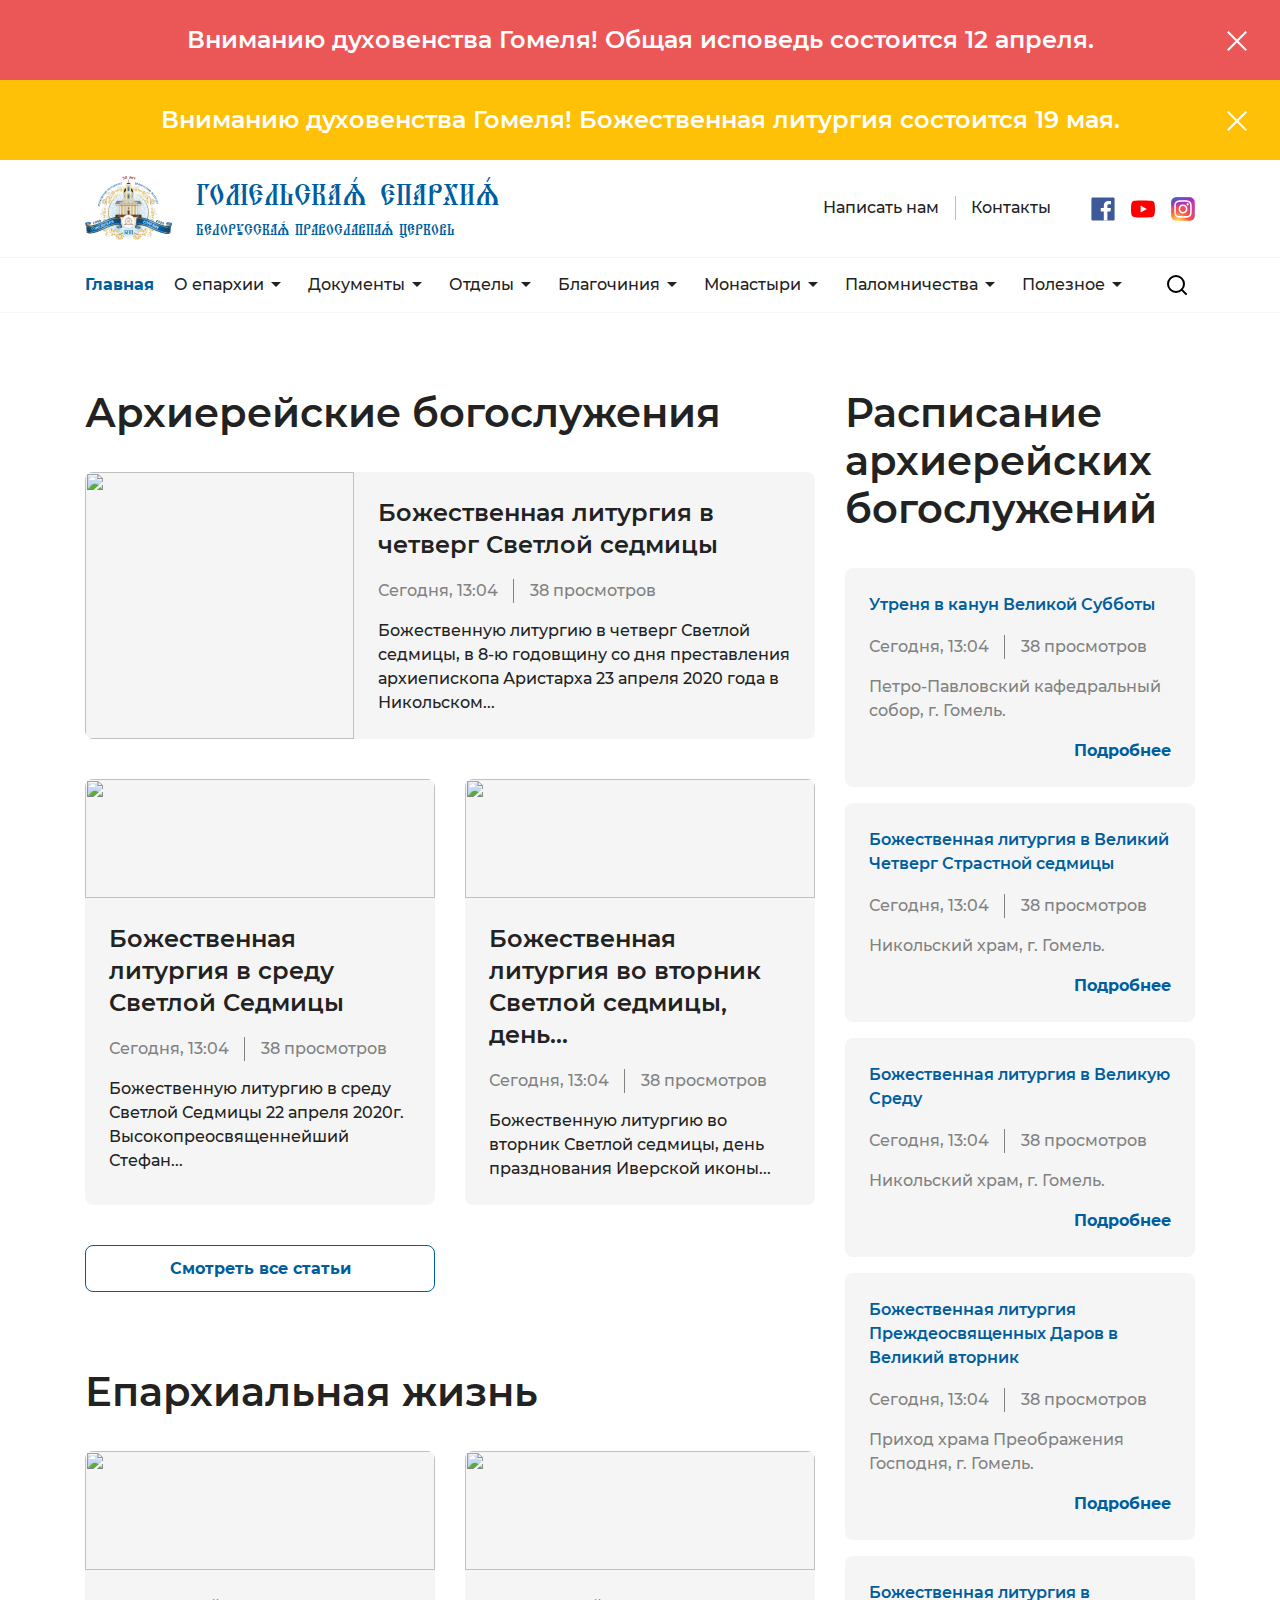
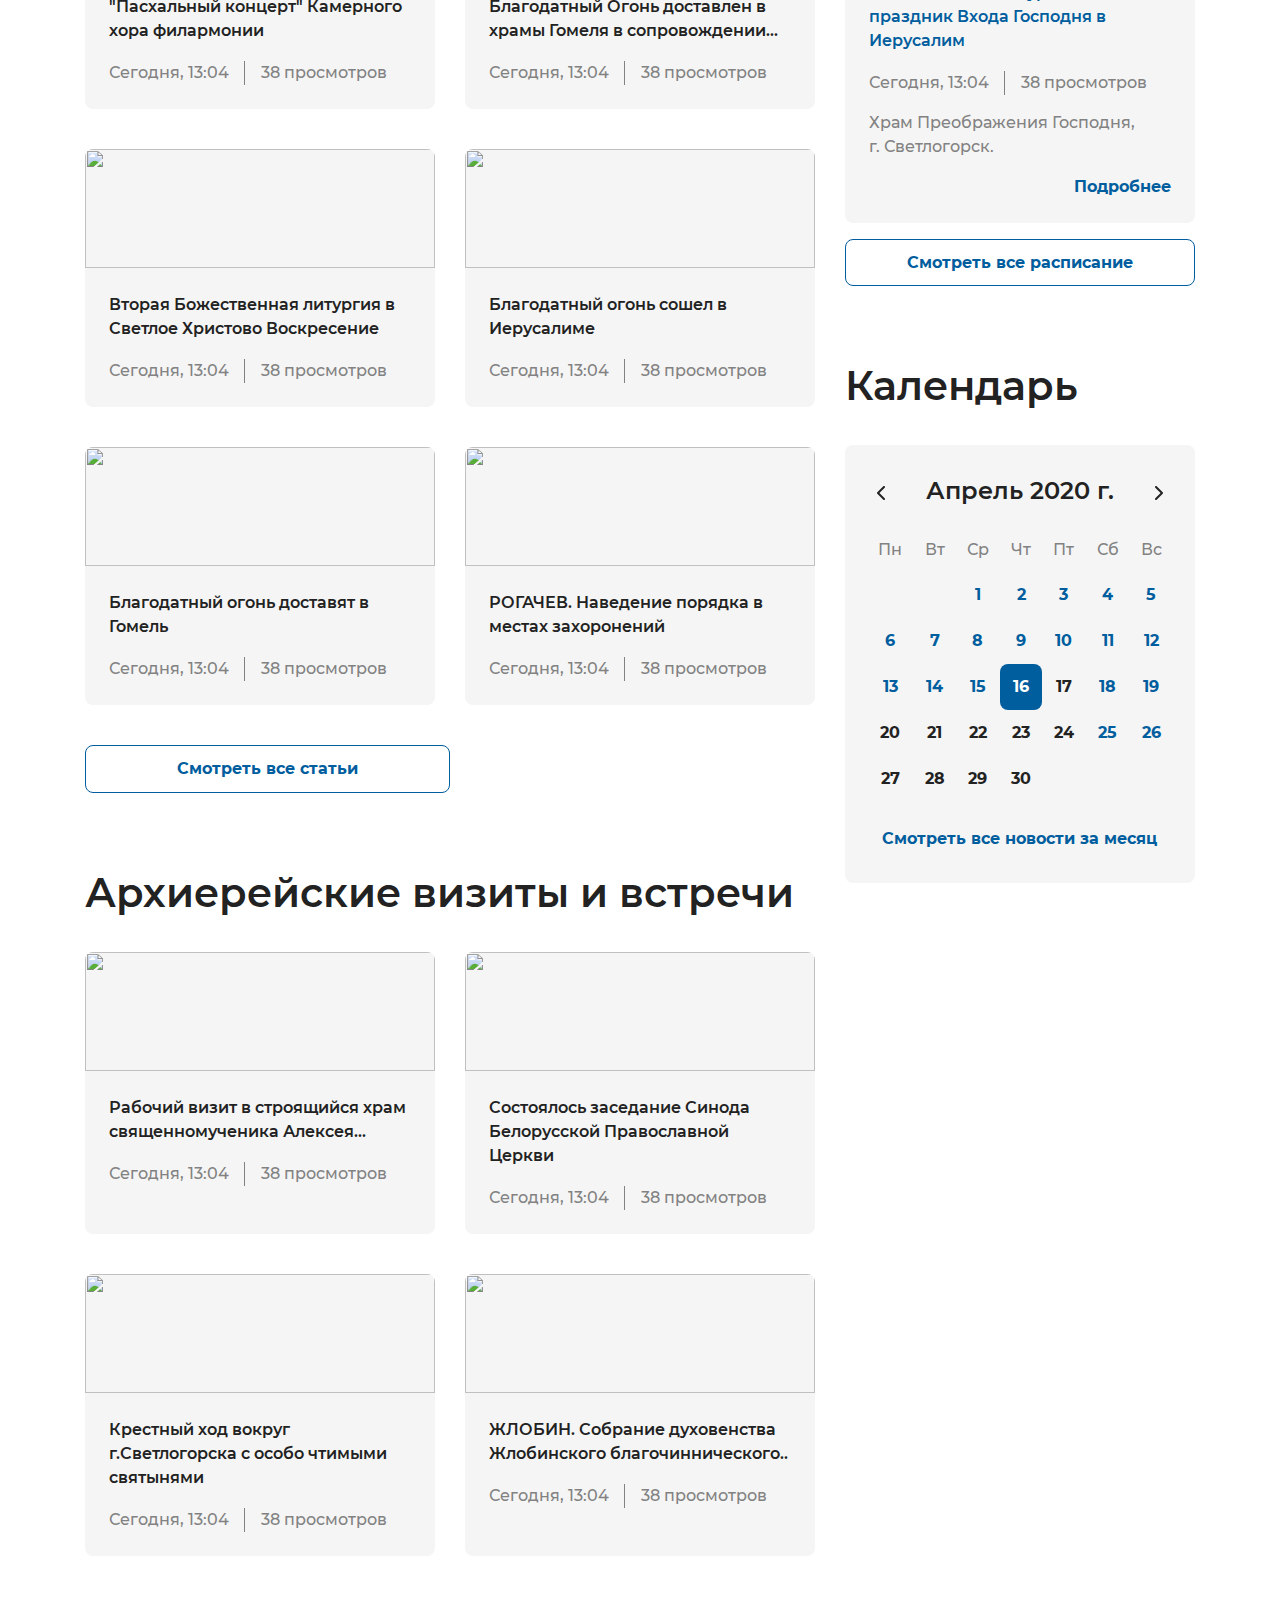
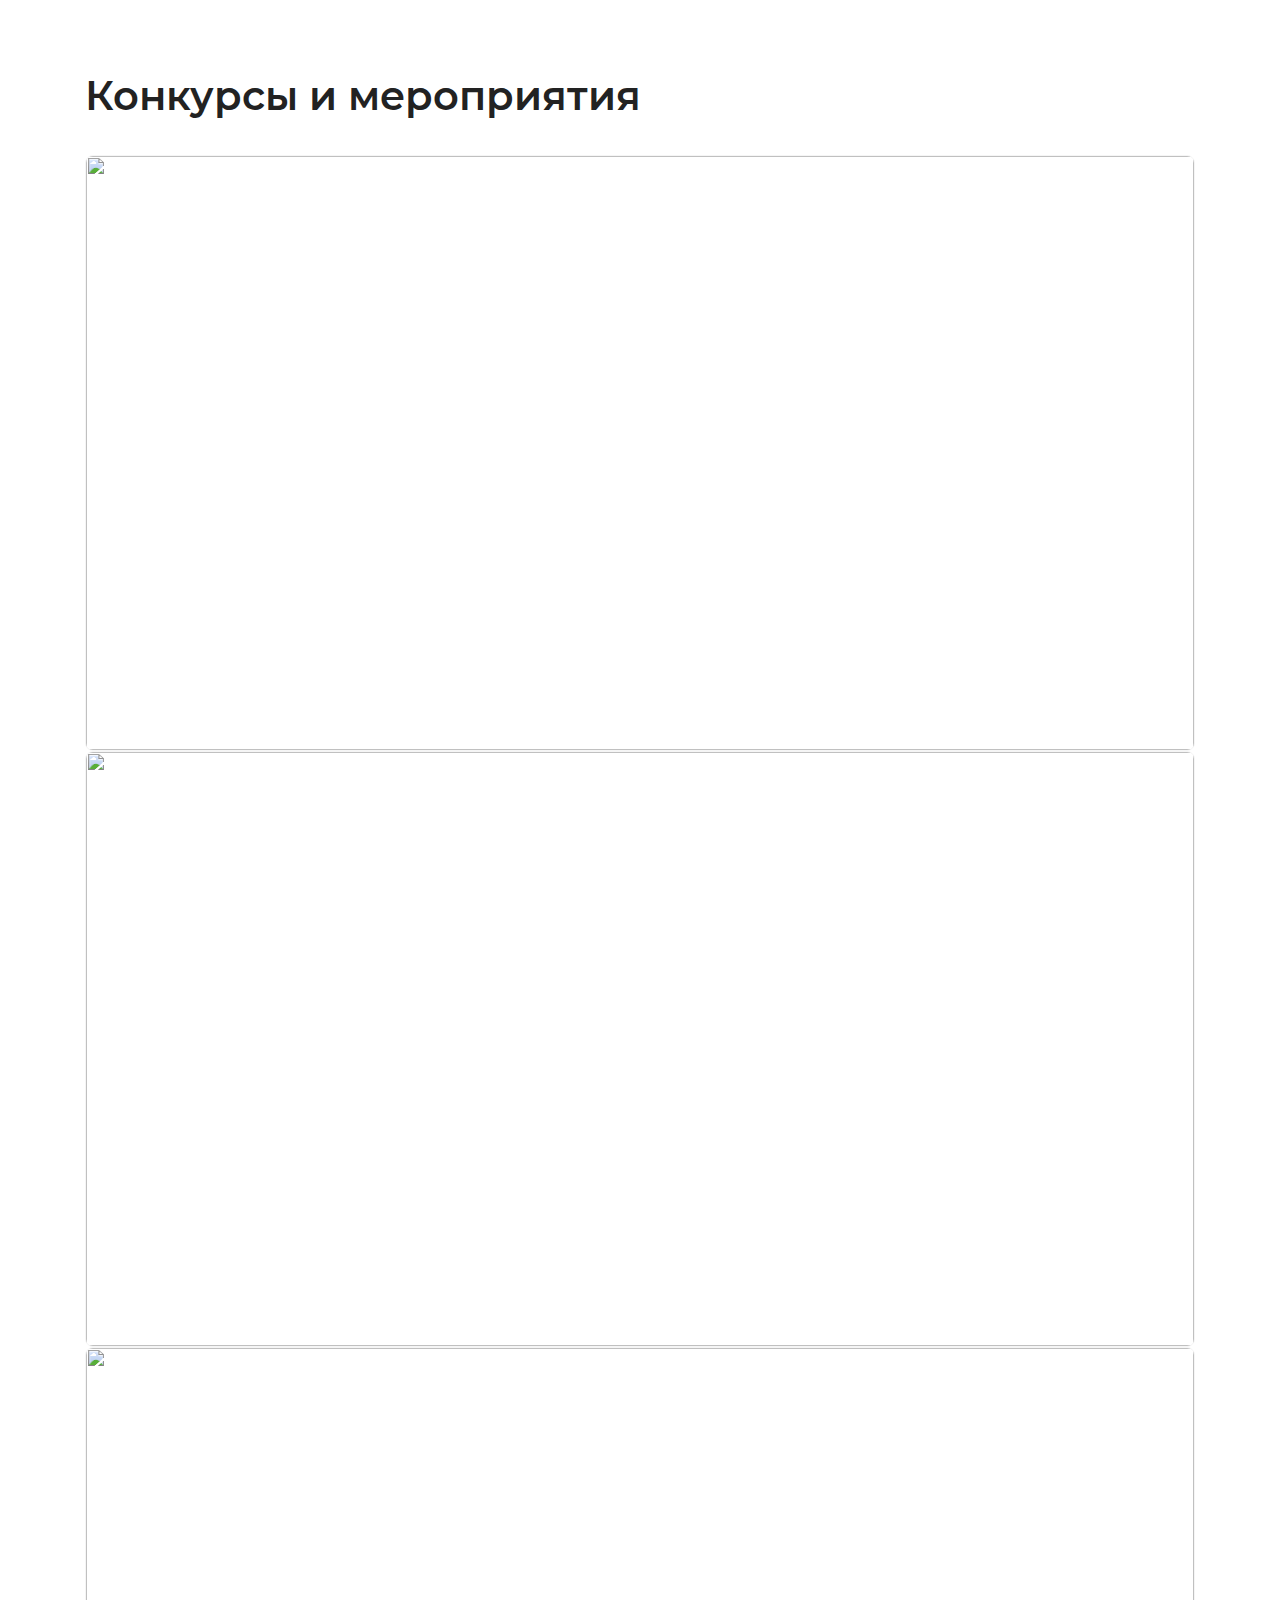
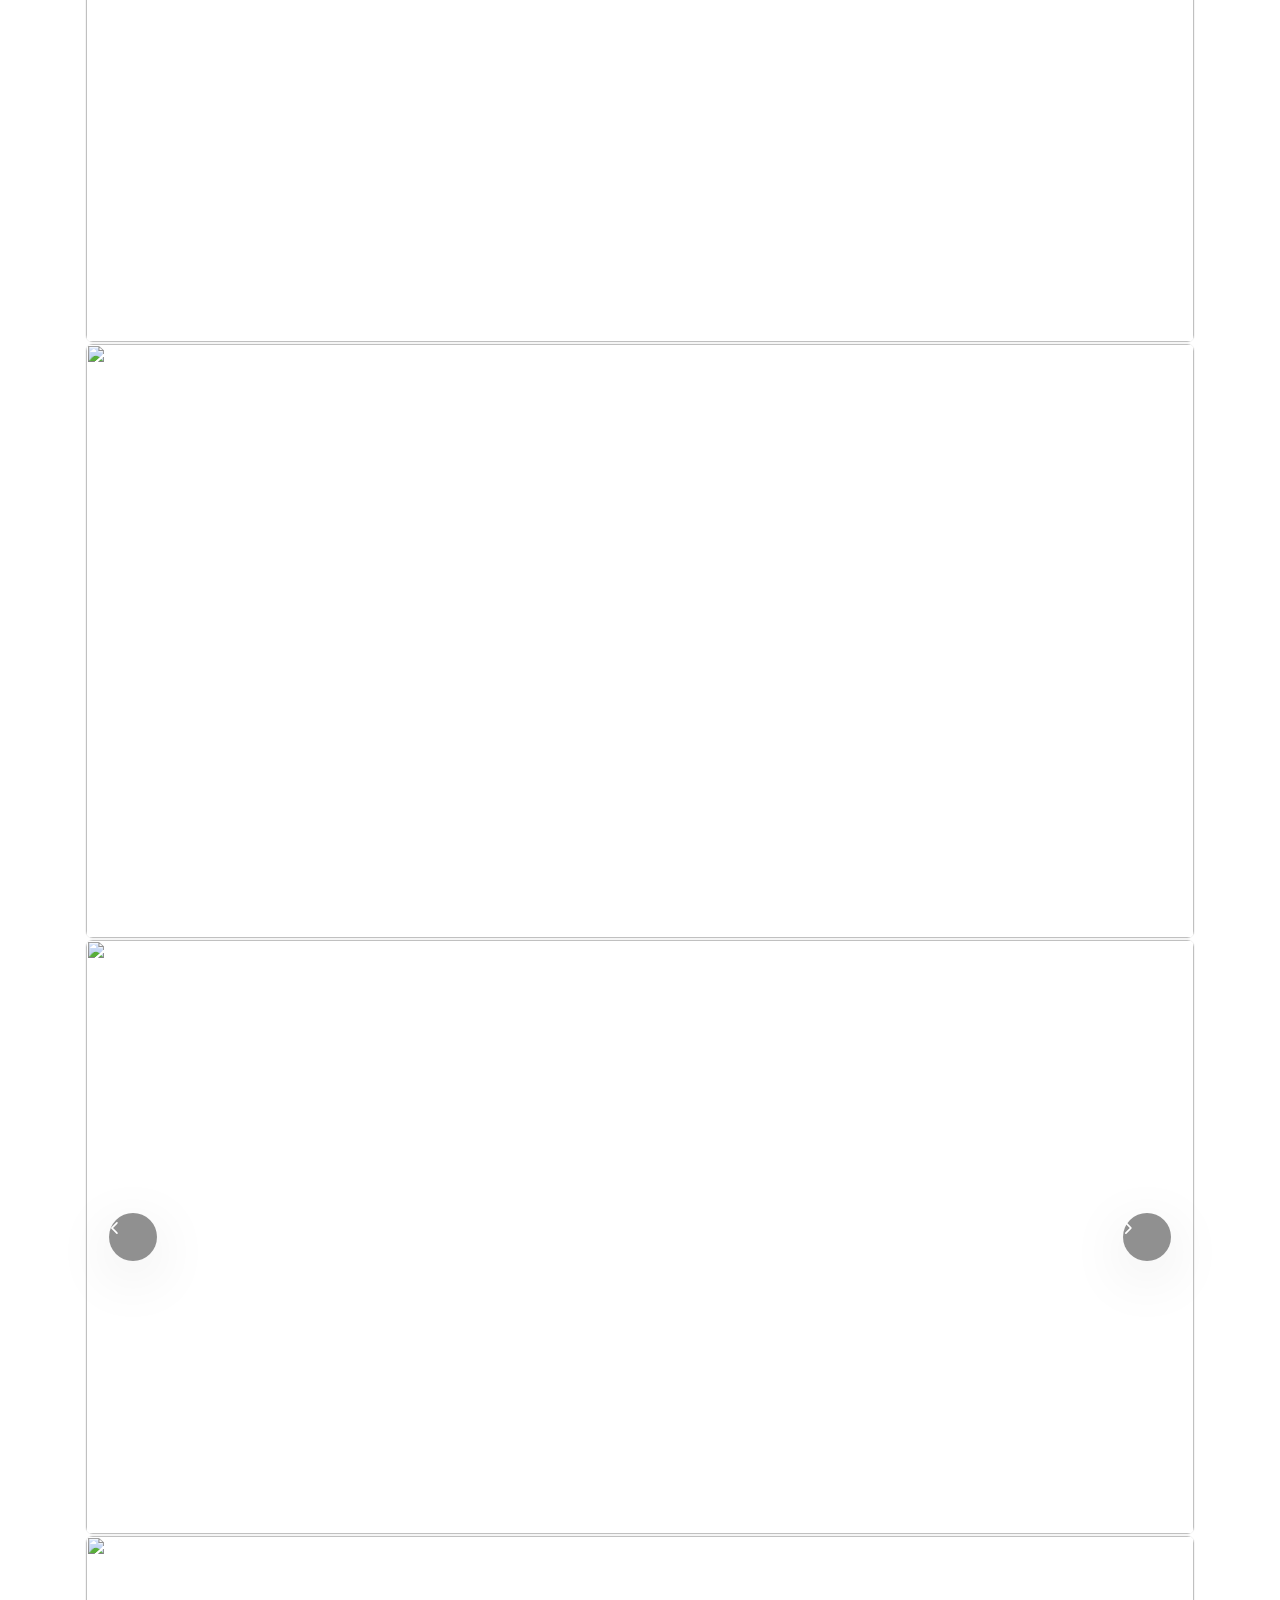
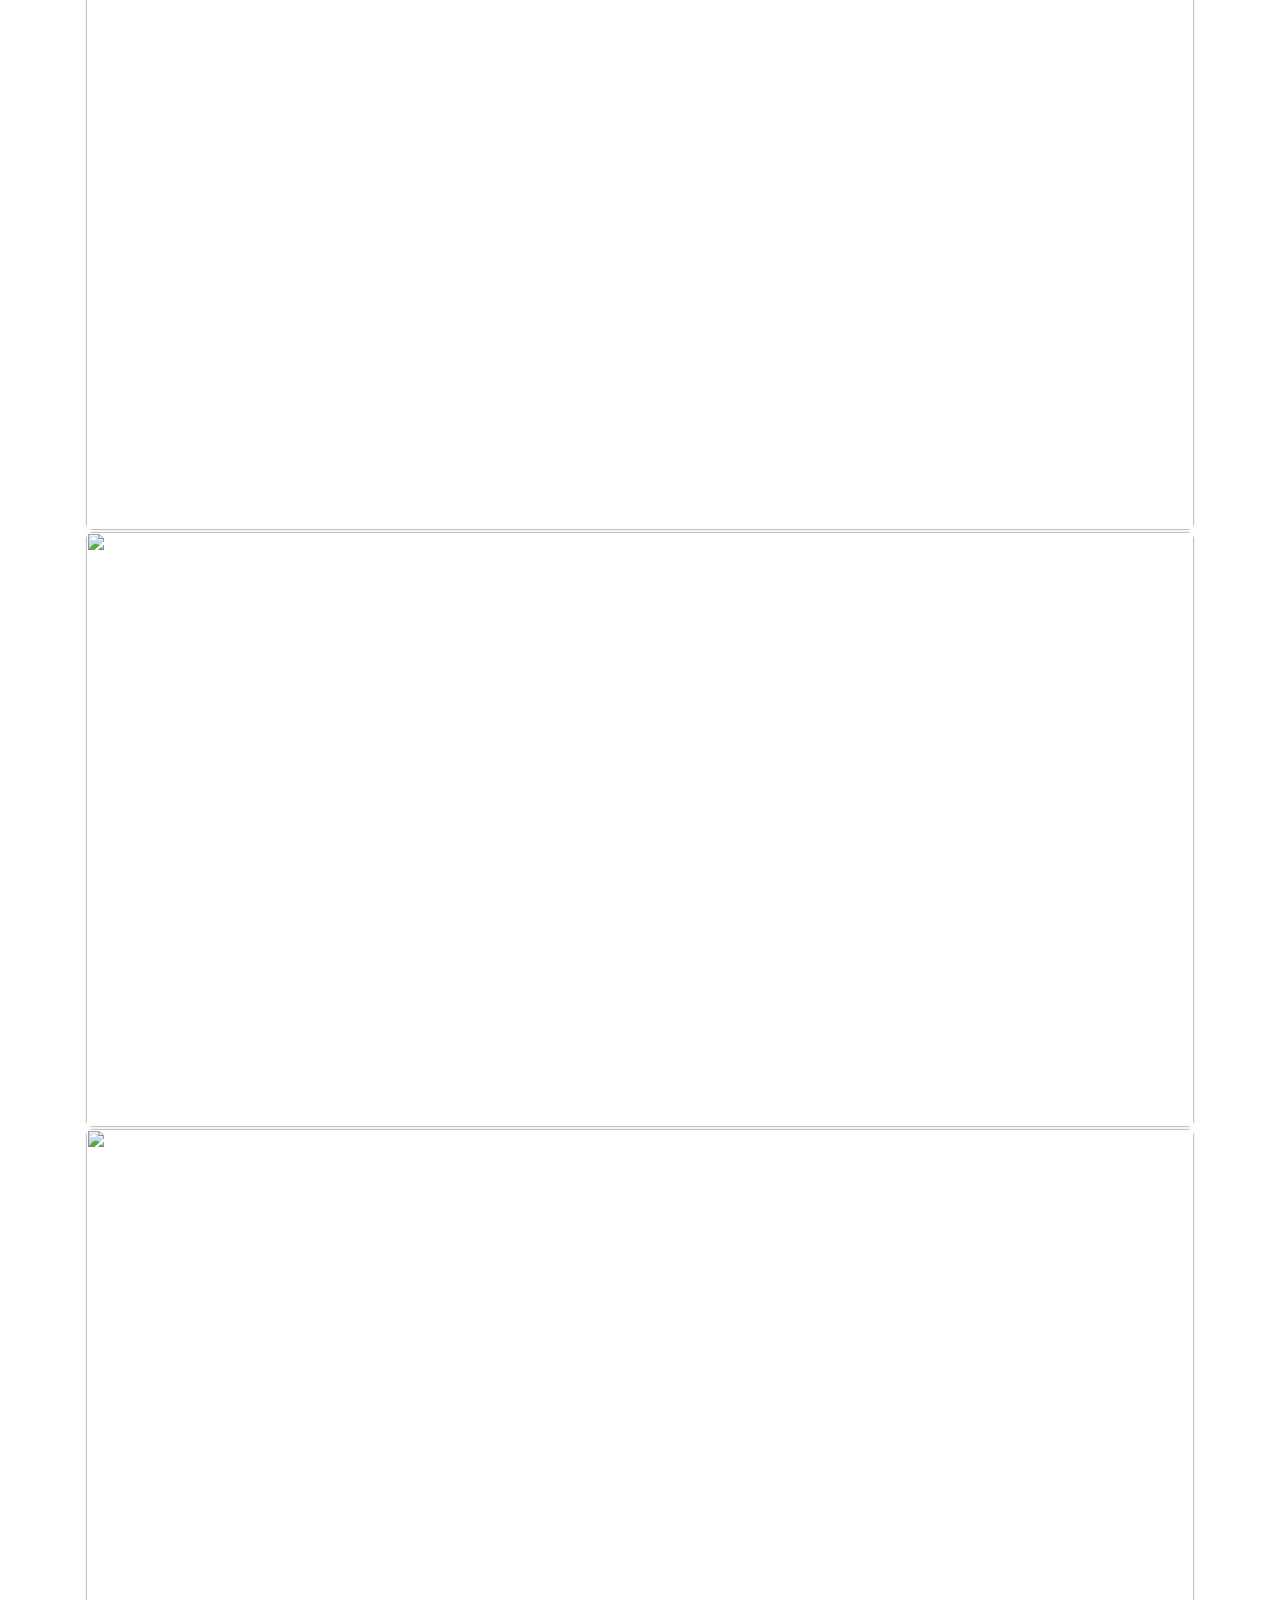
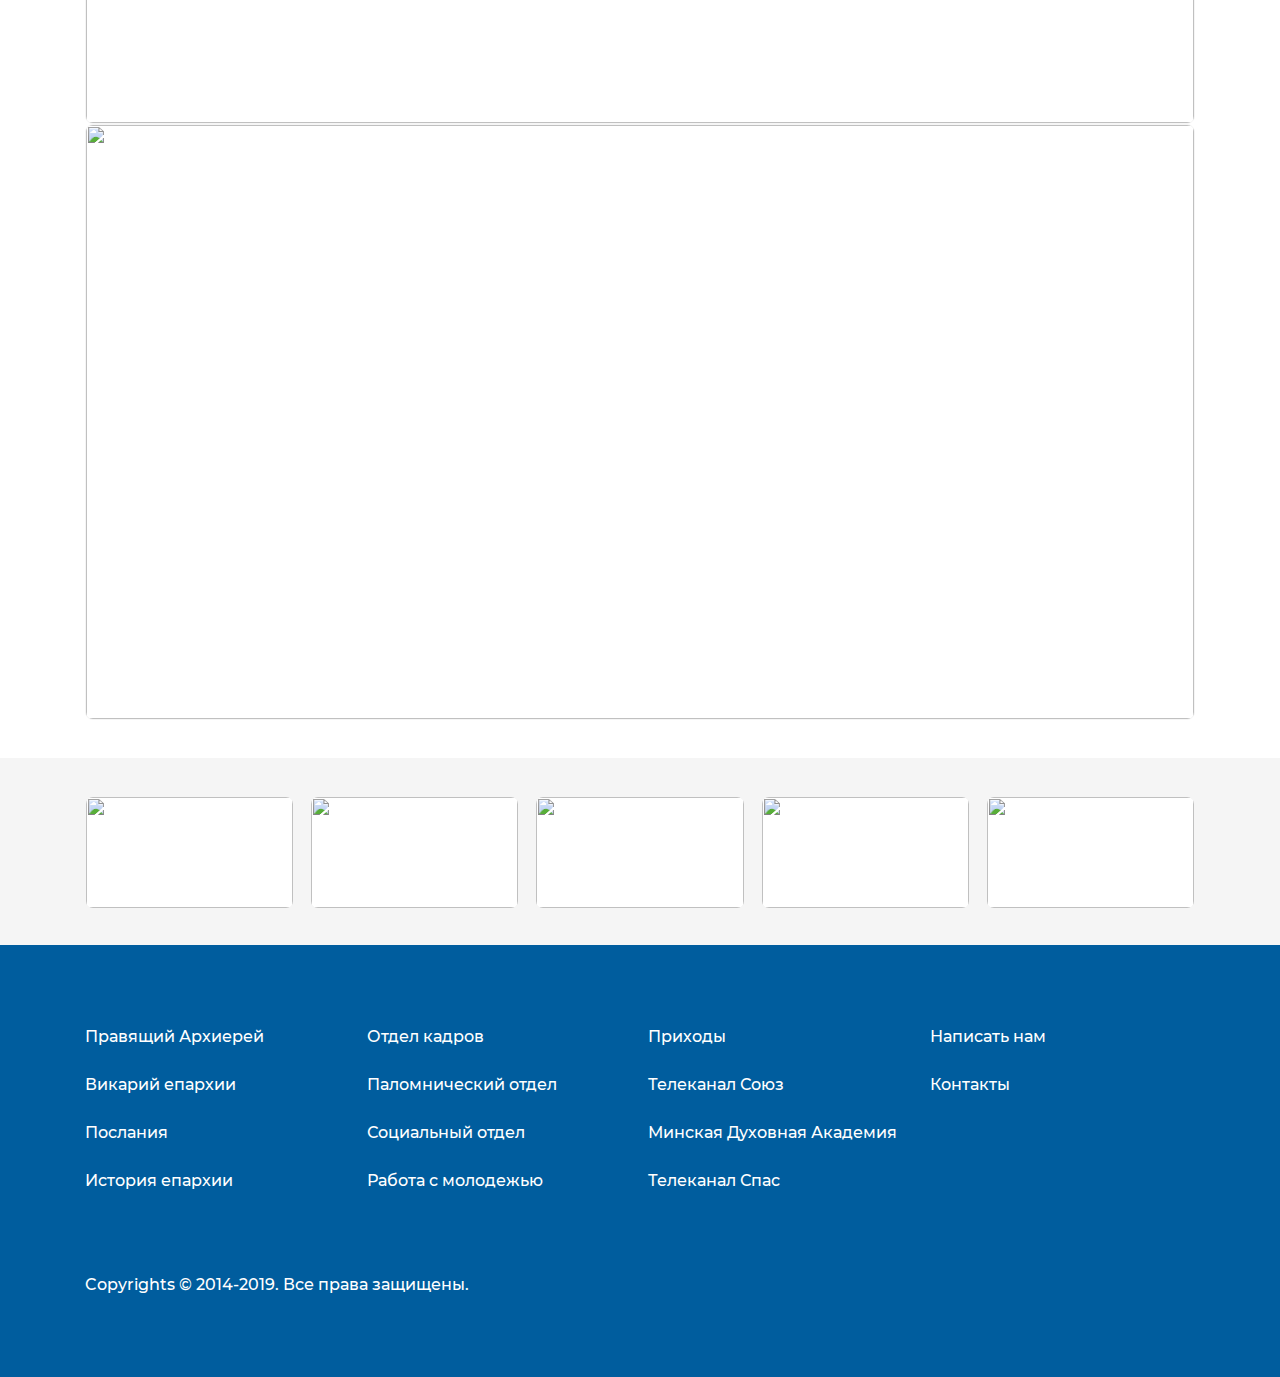
==== commit dd27bc72: "edit bugs" ====
--- a/public/index.html
+++ b/public/index.html
@@ -26,9 +26,96 @@
 	<body><!--[if lt IE 11]><p   class="browsehappy container">К сожалению, вы используете устаревший браузер. Пожалуйста, <a href="http://browsehappy.com/" target="_blank">обновите ваш браузер</a>, чтобы улучшить производительность, качество отображаемого материала и повысить безопасность.</p><![endif]-->
 		<div class="main-wrapper">
 			<div class="alert bg-danger">Вниманию духовенства Гомеля! Общая исповедь состоится 12&nbsp;апреля.
+				<div class="alert__close">
+				</div>
 			</div>
 			<div class="alert bg-warning">Вниманию духовенства Гомеля! Божественная литургия состоится 19&nbsp;мая.
+				<div class="alert__close">
+				</div>
 			</div>
+			<div class="menu-mobile menu-mobile--js d-lg-none">
+				<div class="toggle-menu-mobile toggle-menu-mobile--js"><span></span>
+				</div>
+				<div class="menu-mobile__inner">
+					<div class="container">
+						<ul class="nav" itemscope="itemscope" itemtype="http://schema.org/SiteNavigationElement">
+							<li class="nav__item" itemprop="item"><a class="nav__link current" href="#" itemprop="url">Главная</a>
+							</li>
+							<li class="nav__item nav__item--has-child" itemprop="item"><a class="nav__link" href="#" itemprop="url">О епархии</a>
+								<ul class="menu-sub" itemprop="item">
+									<li class="menu-sub__item"><a class="menu-sub__link" href="#" itemprop="url">Под меню 1</a>
+									</li>
+									<li class="menu-sub__item"><a class="menu-sub__link" href="#" itemprop="url">Под меню 2</a>
+									</li>
+									<li class="menu-sub__item"><a class="menu-sub__link" href="#" itemprop="url">Под меню 3</a>
+									</li>
+								</ul>
+							</li>
+							<li class="nav__item nav__item--has-child" itemprop="item"><a class="nav__link" href="#" itemprop="url">Документы</a>
+								<ul class="menu-sub" itemprop="item">
+									<li class="menu-sub__item"><a class="menu-sub__link" href="#" itemprop="url">Под меню 1</a>
+									</li>
+									<li class="menu-sub__item"><a class="menu-sub__link" href="#" itemprop="url">Под меню 2</a>
+									</li>
+									<li class="menu-sub__item"><a class="menu-sub__link" href="#" itemprop="url">Под меню 3</a>
+									</li>
+								</ul>
+							</li>
+							<li class="nav__item nav__item--has-child" itemprop="item"><a class="nav__link" href="#" itemprop="url">Отделы</a>
+								<ul class="menu-sub" itemprop="item">
+									<li class="menu-sub__item"><a class="menu-sub__link" href="#" itemprop="url">Под меню 1</a>
+									</li>
+									<li class="menu-sub__item"><a class="menu-sub__link" href="#" itemprop="url">Под меню 2</a>
+									</li>
+									<li class="menu-sub__item"><a class="menu-sub__link" href="#" itemprop="url">Под меню 3</a>
+									</li>
+								</ul>
+							</li>
+							<li class="nav__item nav__item--has-child" itemprop="item"><a class="nav__link" href="#" itemprop="url">Благочиния</a>
+								<ul class="menu-sub" itemprop="item">
+									<li class="menu-sub__item"><a class="menu-sub__link" href="#" itemprop="url">Под меню 1</a>
+									</li>
+									<li class="menu-sub__item"><a class="menu-sub__link" href="#" itemprop="url">Под меню 2</a>
+									</li>
+									<li class="menu-sub__item"><a class="menu-sub__link" href="#" itemprop="url">Под меню 3</a>
+									</li>
+								</ul>
+							</li>
+							<li class="nav__item nav__item--has-child" itemprop="item"><a class="nav__link" href="#" itemprop="url">Монастыри</a>
+								<ul class="menu-sub" itemprop="item">
+									<li class="menu-sub__item"><a class="menu-sub__link" href="#" itemprop="url">Под меню 1</a>
+									</li>
+									<li class="menu-sub__item"><a class="menu-sub__link" href="#" itemprop="url">Под меню 2</a>
+									</li>
+									<li class="menu-sub__item"><a class="menu-sub__link" href="#" itemprop="url">Под меню 3</a>
+									</li>
+								</ul>
+							</li>
+							<li class="nav__item nav__item--has-child" itemprop="item"><a class="nav__link" href="#" itemprop="url">Паломничества</a>
+								<ul class="menu-sub" itemprop="item">
+									<li class="menu-sub__item"><a class="menu-sub__link" href="#" itemprop="url">Под меню 1</a>
+									</li>
+									<li class="menu-sub__item"><a class="menu-sub__link" href="#" itemprop="url">Под меню 2</a>
+									</li>
+									<li class="menu-sub__item"><a class="menu-sub__link" href="#" itemprop="url">Под меню 3</a>
+									</li>
+								</ul>
+							</li>
+							<li class="nav__item nav__item--has-child" itemprop="item"><a class="nav__link" href="#" itemprop="url">Полезное</a>
+								<ul class="menu-sub" itemprop="item">
+									<li class="menu-sub__item"><a class="menu-sub__link" href="#" itemprop="url">Под меню 1</a>
+									</li>
+									<li class="menu-sub__item"><a class="menu-sub__link" href="#" itemprop="url">Под меню 2</a>
+									</li>
+									<li class="menu-sub__item"><a class="menu-sub__link" href="#" itemprop="url">Под меню 3</a>
+									</li>
+								</ul>
+							</li>
+						</ul>
+					</div>
+				</div>
+			</div>
+			<!--  мобильное меню-->
 			<!-- start header-->
 			<header class="header" id="header">
 				<!-- start topLine-->
@@ -66,88 +153,6 @@
 							</div>
 						</div>
 					</div>
-					<div class="menu-mobile menu-mobile--js d-lg-none">
-						<div class="toggle-menu-mobile toggle-menu-mobile--js"><span></span>
-						</div>
-						<div class="menu-mobile__inner">
-							<ul class="nav" itemscope="itemscope" itemtype="http://schema.org/SiteNavigationElement">
-								<li class="nav__item" itemprop="item"><a class="nav__link current" href="#" itemprop="url">Главная</a>
-								</li>
-								<li class="nav__item nav__item--has-child" itemprop="item"><a class="nav__link" href="#" itemprop="url">О епархии</a>
-									<ul class="menu-sub" itemprop="item">
-										<li class="menu-sub__item"><a class="menu-sub__link" href="#" itemprop="url">Под меню 1</a>
-										</li>
-										<li class="menu-sub__item"><a class="menu-sub__link" href="#" itemprop="url">Под меню 2</a>
-										</li>
-										<li class="menu-sub__item"><a class="menu-sub__link" href="#" itemprop="url">Под меню 3</a>
-										</li>
-									</ul>
-								</li>
-								<li class="nav__item nav__item--has-child" itemprop="item"><a class="nav__link" href="#" itemprop="url">Документы</a>
-									<ul class="menu-sub" itemprop="item">
-										<li class="menu-sub__item"><a class="menu-sub__link" href="#" itemprop="url">Под меню 1</a>
-										</li>
-										<li class="menu-sub__item"><a class="menu-sub__link" href="#" itemprop="url">Под меню 2</a>
-										</li>
-										<li class="menu-sub__item"><a class="menu-sub__link" href="#" itemprop="url">Под меню 3</a>
-										</li>
-									</ul>
-								</li>
-								<li class="nav__item nav__item--has-child" itemprop="item"><a class="nav__link" href="#" itemprop="url">Отделы</a>
-									<ul class="menu-sub" itemprop="item">
-										<li class="menu-sub__item"><a class="menu-sub__link" href="#" itemprop="url">Под меню 1</a>
-										</li>
-										<li class="menu-sub__item"><a class="menu-sub__link" href="#" itemprop="url">Под меню 2</a>
-										</li>
-										<li class="menu-sub__item"><a class="menu-sub__link" href="#" itemprop="url">Под меню 3</a>
-										</li>
-									</ul>
-								</li>
-								<li class="nav__item nav__item--has-child" itemprop="item"><a class="nav__link" href="#" itemprop="url">Благочиния</a>
-									<ul class="menu-sub" itemprop="item">
-										<li class="menu-sub__item"><a class="menu-sub__link" href="#" itemprop="url">Под меню 1</a>
-										</li>
-										<li class="menu-sub__item"><a class="menu-sub__link" href="#" itemprop="url">Под меню 2</a>
-										</li>
-										<li class="menu-sub__item"><a class="menu-sub__link" href="#" itemprop="url">Под меню 3</a>
-										</li>
-									</ul>
-								</li>
-								<li class="nav__item nav__item--has-child" itemprop="item"><a class="nav__link" href="#" itemprop="url">Монастыри</a>
-									<ul class="menu-sub" itemprop="item">
-										<li class="menu-sub__item"><a class="menu-sub__link" href="#" itemprop="url">Под меню 1</a>
-										</li>
-										<li class="menu-sub__item"><a class="menu-sub__link" href="#" itemprop="url">Под меню 2</a>
-										</li>
-										<li class="menu-sub__item"><a class="menu-sub__link" href="#" itemprop="url">Под меню 3</a>
-										</li>
-									</ul>
-								</li>
-								<li class="nav__item nav__item--has-child" itemprop="item"><a class="nav__link" href="#" itemprop="url">Паломничества</a>
-									<ul class="menu-sub" itemprop="item">
-										<li class="menu-sub__item"><a class="menu-sub__link" href="#" itemprop="url">Под меню 1</a>
-										</li>
-										<li class="menu-sub__item"><a class="menu-sub__link" href="#" itemprop="url">Под меню 2</a>
-										</li>
-										<li class="menu-sub__item"><a class="menu-sub__link" href="#" itemprop="url">Под меню 3</a>
-										</li>
-									</ul>
-								</li>
-								<li class="nav__item nav__item--has-child" itemprop="item"><a class="nav__link" href="#" itemprop="url">Полезное</a>
-									<ul class="menu-sub" itemprop="item">
-										<li class="menu-sub__item"><a class="menu-sub__link" href="#" itemprop="url">Под меню 1</a>
-										</li>
-										<li class="menu-sub__item"><a class="menu-sub__link" href="#" itemprop="url">Под меню 2</a>
-										</li>
-										<li class="menu-sub__item"><a class="menu-sub__link" href="#" itemprop="url">Под меню 3</a>
-										</li>
-									</ul>
-								</li>
-							</ul>
-							<div class="text-right"></div>
-						</div>
-					</div>
-					<!--  мобильное меню-->
 				</div>
 				<!-- end topLine-->
 				<!-- start top-nav-->
@@ -888,7 +893,6 @@
 		<!-- slider libs-->
 		<script src="libs/swiper/js/swiper.min.js"></script>
 		<!-- /slider libs-->
-		<script src="libs/inputmask/inputmask.min.js"></script>
 		<script src="js/common.js"></script>
 	</body>
 </html>--- a/public/css/main.min.css
+++ b/public/css/main.min.css
@@ -1 +1 @@
-@charset "UTF-8";@font-face{font-family:Montserrat;font-style:normal;font-weight:400;font-display:block;src:url(../fonts/Montserrat-Medium.woff2) format("woff2"),url(../fonts/Montserrat-Medium.woff) format("woff")}@font-face{font-family:Montserrat;font-style:normal;font-weight:600;font-display:block;src:url(../fonts/Montserrat-SemiBold.woff2) format("woff2"),url(../fonts/Montserrat-SemiBold.woff) format("woff")}@font-face{font-family:Montserrat;font-style:normal;font-weight:700;font-display:block;src:url(../fonts/Montserrat-Bold.woff2) format("woff2"),url(../fonts/Montserrat-Bold.woff) format("woff")}@font-face{font-family:Akathistos Caps ie Ucs;font-style:normal;font-weight:400;font-display:block;src:url(../fonts/Akathistos-Caps-ieUcs-Regular.woff2) format("woff2"),url(../fonts/Akathistos-Caps-ieUcs-Regular.woff) format("woff")}.icon{display:inline-block;width:1em;height:1em;fill:currentColor}.icon-basket{font-size:2.4rem;width:.91667em}.icon-check{font-size:2.7rem;width:1em}.icon-chevron-left,.icon-chevron-right{font-size:1.4rem;width:.57143em}.icon-fb,.icon-instagram,.icon-search{font-size:2.4rem;width:1em}.icon-telegram,.icon-viber{font-size:1.6rem;width:1em}.icon-vk{font-size:2.4rem;width:1em}.icon-whatsapp{font-size:1.6rem;width:1em}:root{--bs-blue:#005d9e;--bs-indigo:#6610f2;--bs-purple:#6f42c1;--bs-pink:#d63384;--bs-red:#eb5757;--bs-orange:#f2c94c;--bs-yellow:#ffc107;--bs-green:#28a745;--bs-teal:#20c997;--bs-cyan:#17a2b8;--bs-white:#fff;--bs-gray:#6c757d;--bs-gray-dark:#343a40;--bs-primary:#005d9e;--bs-secondary:#828282;--bs-success:#28a745;--bs-info:#17a2b8;--bs-warning:#ffc107;--bs-danger:#eb5757;--bs-light:#f5f5f5;--bs-dark:#343a40;--bs-font-sans-serif:"Montserrat",system-ui,-apple-system,"Segoe UI",Roboto,"Helvetica Neue",Arial,"Noto Sans",sans-serif,"Apple Color Emoji","Segoe UI Emoji","Segoe UI Symbol","Noto Color Emoji";--bs-font-monospace:"Akathistos Caps ie Ucs",SFMono-Regular,Menlo,Monaco,Consolas,"Liberation Mono","Courier New",monospace;--bs-gradient:linear-gradient(180deg,hsla(0,0%,100%,0.15),hsla(0,0%,100%,0))}*,:after,:before{-webkit-box-sizing:border-box;box-sizing:border-box}body{margin:0;font-family:var(--bs-font-sans-serif);font-size:1rem;font-weight:400;line-height:1.5;color:#222;background-color:#fff;-webkit-text-size-adjust:100%;-webkit-tap-highlight-color:rgba(0,0,0,0)}[tabindex="-1"]:focus:not(:focus-visible){outline:0!important}hr{margin:1rem 0;color:inherit;background-color:currentColor;border:0;opacity:.25}hr:not([size]){height:1px}.h1,.h2,.h3,.h4,.h5,.h6,.s404__text,.sCalendar__month-name,h1,h2,h3,h4,h5,h6{margin-top:0;margin-bottom:.5rem;font-weight:500;line-height:1.2}.h1,.h2,h1,h2{font-size:calc(1.375rem + 1.5vw)}.h3,.h4,.s404__text,.sCalendar__month-name,h3,h4{font-size:calc(1.275rem + .3vw)}.h5,h5{font-size:1.25rem}.h6,h6{font-size:1rem}p{margin-top:0;margin-bottom:1rem}abbr[data-original-title],abbr[title]{text-decoration:underline;-webkit-text-decoration:underline dotted;text-decoration:underline dotted;cursor:help;-webkit-text-decoration-skip-ink:none;text-decoration-skip-ink:none}address{margin-bottom:1rem;font-style:normal;line-height:inherit}ol,ul{padding-left:2rem}dl,ol,ul{margin-top:0;margin-bottom:1rem}ol ol,ol ul,ul ol,ul ul{margin-bottom:0}dt{font-weight:700}dd{margin-bottom:.5rem;margin-left:0}blockquote{margin:0 0 1rem}b,strong{font-weight:bolder}.small,small{font-size:.875em}.mark,mark{padding:.2em;background-color:#fcf8e3}sub,sup{position:relative;font-size:.75em;line-height:0;vertical-align:baseline}sub{bottom:-.25em}sup{top:-.5em}a{color:#005d9e;text-decoration:none}a:hover{color:#003052;text-decoration:underline}a:not([href]):not([class]),a:not([href]):not([class]):hover{color:inherit;text-decoration:none}code,kbd,pre,samp{font-family:var(--bs-font-monospace);font-size:1em}pre{display:block;margin-top:0;margin-bottom:1rem;overflow:auto;font-size:.875em;-ms-overflow-style:scrollbar}pre code{font-size:inherit;color:inherit;word-break:normal}code{font-size:.875em;color:#d63384;word-wrap:break-word}a>code{color:inherit}kbd{padding:.2rem .4rem;font-size:.875em;color:#fff;background-color:#212529;border-radius:.2rem}kbd kbd{padding:0;font-size:1em;font-weight:700}figure{margin:0 0 1rem}img,svg{vertical-align:middle}table{caption-side:bottom;border-collapse:collapse}caption{padding-top:.5rem;padding-bottom:.5rem;color:#6c757d;text-align:left}th{text-align:inherit;text-align:-webkit-match-parent}tbody,td,tfoot,th,thead,tr{border:0 solid;border-color:inherit}label{display:inline-block}button{border-radius:0}button:focus{outline:1px dotted;outline:5px auto -webkit-focus-ring-color}button,input,optgroup,select,textarea{margin:0;font-family:inherit;font-size:inherit;line-height:inherit}button,input{overflow:visible}button,select{text-transform:none}[role=button]{cursor:pointer}select{word-wrap:normal}[list]::-webkit-calendar-picker-indicator{display:none}[type=button],[type=reset],[type=submit],button{-webkit-appearance:button}[type=button]:not(:disabled),[type=reset]:not(:disabled),[type=submit]:not(:disabled),button:not(:disabled){cursor:pointer}::-moz-focus-inner{padding:0;border-style:none}textarea{resize:vertical}fieldset{min-width:0;padding:0;margin:0;border:0}legend{float:left;width:100%;padding:0;margin-bottom:.5rem;font-size:calc(1.275rem + .3vw);line-height:inherit;white-space:normal}legend+*{clear:left}::-webkit-datetime-edit-day-field,::-webkit-datetime-edit-fields-wrapper,::-webkit-datetime-edit-hour-field,::-webkit-datetime-edit-minute,::-webkit-datetime-edit-month-field,::-webkit-datetime-edit-text,::-webkit-datetime-edit-year-field{padding:0}::-webkit-inner-spin-button{height:auto}[type=search]{outline-offset:-2px;-webkit-appearance:textfield}::-webkit-search-decoration{-webkit-appearance:none}::-webkit-color-swatch-wrapper{padding:0}::-webkit-file-upload-button{font:inherit;-webkit-appearance:button}output{display:inline-block}iframe{border:0}summary{display:list-item;cursor:pointer}progress{vertical-align:baseline}[hidden]{display:none!important}.lead{font-size:1.25rem;font-weight:300}.display-1{font-size:calc(1.625rem + 4.5vw)}.display-1,.display-2{font-weight:300;line-height:1.2}.display-2{font-size:calc(1.575rem + 3.9vw)}.display-3{font-size:calc(1.525rem + 3.3vw)}.display-3,.display-4{font-weight:300;line-height:1.2}.display-4{font-size:calc(1.475rem + 2.7vw)}.display-5{font-size:calc(1.425rem + 2.1vw)}.display-5,.display-6{font-weight:300;line-height:1.2}.display-6{font-size:calc(1.375rem + 1.5vw)}.list-inline,.list-unstyled{padding-left:0;list-style:none}.list-inline-item{display:inline-block}.list-inline-item:not(:last-child){margin-right:.5rem}.initialism{font-size:.875em;text-transform:uppercase}.blockquote{margin-bottom:1rem;font-size:1.25rem}.blockquote>:last-child{margin-bottom:0}.blockquote-footer{margin-top:-1rem;margin-bottom:1rem;font-size:.875em;color:#6c757d}.blockquote-footer:before{content:"\2014\00A0"}.container,.container-fluid,.container-lg,.container-md,.container-sm,.container-xl,.container-xxl{width:100%;padding-right:15px;padding-left:15px;margin-right:auto;margin-left:auto}.row{--bs-gutter-x:30px;--bs-gutter-y:0;display:-webkit-box;display:-ms-flexbox;display:flex;-webkit-box-flex:1;-ms-flex:1 0 100%;flex:1 0 100%;-ms-flex-wrap:wrap;flex-wrap:wrap;margin-top:calc(var(--bs-gutter-y)*-1);margin-right:calc(var(--bs-gutter-x)/-2);margin-left:calc(var(--bs-gutter-x)/-2)}.row>*{-ms-flex-negative:0;flex-shrink:0;width:100%;max-width:100%;padding-right:calc(var(--bs-gutter-x)/2);padding-left:calc(var(--bs-gutter-x)/2);margin-top:var(--bs-gutter-y)}.col{-webkit-box-flex:1;-ms-flex:1 0 0%;flex:1 0 0%}.col-auto,.row-cols-auto>*{width:auto}.col-1,.col-auto,.row-cols-auto>*{-webkit-box-flex:0;-ms-flex:0 0 auto;flex:0 0 auto}.col-1{width:8.33333%}.col-2{width:16.66667%}.col-2,.col-3{-webkit-box-flex:0;-ms-flex:0 0 auto;flex:0 0 auto}.col-3{width:25%}.col-4{width:33.33333%}.col-4,.col-5{-webkit-box-flex:0;-ms-flex:0 0 auto;flex:0 0 auto}.col-5{width:41.66667%}.col-6{width:50%}.col-6,.col-7{-webkit-box-flex:0;-ms-flex:0 0 auto;flex:0 0 auto}.col-7{width:58.33333%}.col-8{width:66.66667%}.col-8,.col-9{-webkit-box-flex:0;-ms-flex:0 0 auto;flex:0 0 auto}.col-9{width:75%}.col-10{width:83.33333%}.col-10,.col-11{-webkit-box-flex:0;-ms-flex:0 0 auto;flex:0 0 auto}.col-11{width:91.66667%}.col-12{-webkit-box-flex:0;-ms-flex:0 0 auto;flex:0 0 auto;width:100%}.offset-1{margin-left:8.33333%}.offset-2{margin-left:16.66667%}.offset-3{margin-left:25%}.offset-4{margin-left:33.33333%}.offset-5{margin-left:41.66667%}.offset-6{margin-left:50%}.offset-7{margin-left:58.33333%}.offset-8{margin-left:66.66667%}.offset-9{margin-left:75%}.offset-10{margin-left:83.33333%}.offset-11{margin-left:91.66667%}.g-0,.gx-0{--bs-gutter-x:0}.g-0,.gy-0{--bs-gutter-y:0}.g-1,.gx-1{--bs-gutter-x:0.25rem}.g-1,.gy-1{--bs-gutter-y:0.25rem}.g-2,.gx-2{--bs-gutter-x:0.5rem}.g-2,.gy-2{--bs-gutter-y:0.5rem}.g-3,.gx-3{--bs-gutter-x:1rem}.g-3,.gy-3{--bs-gutter-y:1rem}.g-4,.gx-4{--bs-gutter-x:1.5rem}.g-4,.gy-4{--bs-gutter-y:1.5rem}.g-5,.gx-5{--bs-gutter-x:3rem}.g-5,.gy-5{--bs-gutter-y:3rem}.form-label{margin-bottom:.5rem}.col-form-label{padding-top:calc(.675rem + 1px);padding-bottom:calc(.675rem + 1px);margin-bottom:0;font-size:inherit;line-height:1.5}.col-form-label-lg{padding-top:calc(.5rem + 1px);padding-bottom:calc(.5rem + 1px);font-size:1.25rem}.col-form-label-sm{padding-top:calc(.25rem + 1px);padding-bottom:calc(.25rem + 1px);font-size:.875rem}.form-text{margin-top:.25rem;font-size:.875em;color:#6c757d}.form-control{display:block;width:100%;min-height:calc(1.5em + 1.35rem + 2px);padding:.675rem .75rem;font-size:1rem;font-weight:400;line-height:1.5;background-clip:padding-box;border:1px solid #ced4da;-webkit-appearance:none;-moz-appearance:none;appearance:none;border-radius:.5rem;-webkit-transition:border-color .15s ease-in-out,-webkit-box-shadow .15s ease-in-out;transition:border-color .15s ease-in-out,-webkit-box-shadow .15s ease-in-out;transition:border-color .15s ease-in-out,box-shadow .15s ease-in-out;transition:border-color .15s ease-in-out,box-shadow .15s ease-in-out,-webkit-box-shadow .15s ease-in-out}.form-control,.form-control:focus{color:#495057;background-color:#fff}.form-control:focus{border-color:#1fa3ff;outline:0;-webkit-box-shadow:none;box-shadow:none}.form-control::-webkit-input-placeholder{color:#6c757d;opacity:1}.form-control::-moz-placeholder{color:#6c757d;opacity:1}.form-control:-ms-input-placeholder{color:#6c757d;opacity:1}.form-control::-ms-input-placeholder{color:#6c757d;opacity:1}.form-control::placeholder{color:#6c757d;opacity:1}.form-control:disabled,.form-control[readonly]{background-color:#e9ecef;opacity:1}.form-control-plaintext{display:block;width:100%;padding:.675rem 0;margin-bottom:0;line-height:1.5;color:#222;background-color:transparent;border:solid transparent;border-width:1px 0}.form-control-plaintext.form-control-lg,.form-control-plaintext.form-control-sm{padding-right:0;padding-left:0}.form-control-sm{min-height:calc(1.5em + .5rem + 2px);padding:.25rem .5rem;font-size:.875rem;border-radius:.2rem}.form-control-lg{min-height:calc(1.5em + 1rem + 2px);padding:.5rem 1rem;font-size:1.25rem;border-radius:.3rem}.form-control-color{max-width:3rem;padding:.675rem}.form-control-color::-moz-color-swatch{border-radius:.5rem}.form-control-color::-webkit-color-swatch{border-radius:.5rem}.form-select{display:block;width:100%;height:calc(1.5em + 1.35rem + 2px);padding:.675rem 1.75rem .675rem .75rem;font-size:1rem;font-weight:400;line-height:1.5;color:#495057;vertical-align:middle;background-color:#fff;background-image:url("data:image/svg+xml;charset=utf-8,%3Csvg xmlns='http://www.w3.org/2000/svg' viewBox='0 0 16 16'%3E%3Cpath fill='none' stroke='%23343a40' stroke-linecap='round' stroke-linejoin='round' stroke-width='2' d='M2 5l6 6 6-6'/%3E%3C/svg%3E");background-repeat:no-repeat;background-position:right .75rem center;background-size:16px 12px;border:1px solid #ced4da;border-radius:.5rem;-webkit-appearance:none;-moz-appearance:none;appearance:none}.form-select:focus{border-color:#1fa3ff;outline:0;-webkit-box-shadow:0 0 0 .2rem rgba(0,93,158,.25);box-shadow:0 0 0 .2rem rgba(0,93,158,.25)}.form-select:focus::-ms-value{color:#495057;background-color:#fff}.form-select[multiple],.form-select[size]:not([size="1"]){height:auto;padding-right:.75rem;background-image:none}.form-select:disabled{color:#6c757d;background-color:#e9ecef}.form-select:-moz-focusring{color:transparent;text-shadow:0 0 0 #495057}.form-select-sm{height:calc(1.5em + .5rem + 2px);padding-top:.25rem;padding-bottom:.25rem;padding-left:.5rem;font-size:.875rem}.form-select-lg{height:calc(1.5em + 1rem + 2px);padding-top:.5rem;padding-bottom:.5rem;padding-left:1rem;font-size:1.25rem}.form-check{display:block;min-height:1.5rem;padding-left:1.75em;margin-bottom:.125rem}.form-check .form-check-input{float:left;margin-left:-1.75em}.form-check-input{width:1.25em;height:1.25em;margin-top:.125em;vertical-align:top;background-color:#fff;background-repeat:no-repeat;background-position:50%;background-size:contain;border:1px solid rgba(0,0,0,.25);-webkit-appearance:none;-moz-appearance:none;appearance:none;-webkit-print-color-adjust:exact;color-adjust:exact;-webkit-transition:background-color .15s ease-in-out,background-position .15s ease-in-out,border-color .15s ease-in-out,-webkit-box-shadow .15s ease-in-out;transition:background-color .15s ease-in-out,background-position .15s ease-in-out,border-color .15s ease-in-out,-webkit-box-shadow .15s ease-in-out;transition:background-color .15s ease-in-out,background-position .15s ease-in-out,border-color .15s ease-in-out,box-shadow .15s ease-in-out;transition:background-color .15s ease-in-out,background-position .15s ease-in-out,border-color .15s ease-in-out,box-shadow .15s ease-in-out,-webkit-box-shadow .15s ease-in-out}.form-check-input[type=checkbox]{border-radius:.25em}.form-check-input[type=radio]{border-radius:50%}.form-check-input:active{-webkit-filter:brightness(90%);filter:brightness(90%)}.form-check-input:focus{border-color:#1fa3ff;outline:0;-webkit-box-shadow:none;box-shadow:none}.form-check-input:checked{background-color:#005d9e;border-color:#005d9e}.form-check-input:checked[type=checkbox]{background-image:url("data:image/svg+xml;charset=utf-8,%3Csvg xmlns='http://www.w3.org/2000/svg' viewBox='0 0 20 20'%3E%3Cpath fill='none' stroke='%23fff' stroke-linecap='round' stroke-linejoin='round' stroke-width='3' d='M6 10l3 3 6-6'/%3E%3C/svg%3E")}.form-check-input:checked[type=radio]{background-image:url("data:image/svg+xml;charset=utf-8,%3Csvg xmlns='http://www.w3.org/2000/svg' viewBox='-4 -4 8 8'%3E%3Ccircle r='2' fill='%23fff'/%3E%3C/svg%3E")}.form-check-input[type=checkbox]:indeterminate{background-color:#005d9e;border-color:#005d9e;background-image:url("data:image/svg+xml;charset=utf-8,%3Csvg xmlns='http://www.w3.org/2000/svg' viewBox='0 0 20 20'%3E%3Cpath fill='none' stroke='%23fff' stroke-linecap='round' stroke-linejoin='round' stroke-width='3' d='M6 10h8'/%3E%3C/svg%3E")}.form-check-input:disabled{pointer-events:none;-webkit-filter:none;filter:none;opacity:.5}.form-check-input:disabled~.form-check-label,.form-check-input[disabled]~.form-check-label{opacity:.5}.form-switch{padding-left:2.5em}.form-switch .form-check-input{width:2em;margin-left:-2.5em;background-image:url("data:image/svg+xml;charset=utf-8,%3Csvg xmlns='http://www.w3.org/2000/svg' viewBox='-4 -4 8 8'%3E%3Ccircle r='3' fill='rgba(0, 0, 0, 0.25)'/%3E%3C/svg%3E");background-position:0;border-radius:2em}.form-switch .form-check-input:focus{background-image:url("data:image/svg+xml;charset=utf-8,%3Csvg xmlns='http://www.w3.org/2000/svg' viewBox='-4 -4 8 8'%3E%3Ccircle r='3' fill='%231fa3ff'/%3E%3C/svg%3E")}.form-switch .form-check-input:checked{background-position:100%;background-image:url("data:image/svg+xml;charset=utf-8,%3Csvg xmlns='http://www.w3.org/2000/svg' viewBox='-4 -4 8 8'%3E%3Ccircle r='3' fill='%23fff'/%3E%3C/svg%3E")}.form-check-inline{display:inline-block;margin-right:1rem}.btn-check{position:absolute;clip:rect(0,0,0,0);pointer-events:none}.form-file{--bs-form-file-height:calc(1.5em + 1.35rem + 2px);position:relative}.form-file-input{position:relative;z-index:2;width:100%;height:var(--bs-form-file-height);margin:0;opacity:0}.form-file-input:focus-within~.form-file-label{border-color:#1fa3ff;-webkit-box-shadow:none;box-shadow:none}.form-file-input:disabled~.form-file-label .form-file-text,.form-file-input[disabled]~.form-file-label .form-file-text{background-color:#e9ecef}.form-file-label{position:absolute;top:0;right:0;left:0;z-index:1;display:-webkit-box;display:-ms-flexbox;display:flex;height:var(--bs-form-file-height);border-color:#ced4da;border-radius:.5rem}.form-file-text{-webkit-box-flex:1;-ms-flex-positive:1;flex-grow:1;overflow:hidden;font-weight:400;text-overflow:ellipsis;white-space:nowrap;background-color:#fff;border:1px solid;border-color:inherit;border-top-left-radius:inherit;border-bottom-left-radius:inherit}.form-file-button,.form-file-text{display:block;padding:.675rem .75rem;line-height:1.5;color:#495057}.form-file-button{-ms-flex-negative:0;flex-shrink:0;margin-left:-1px;background-color:#e9ecef;border:1px solid;border-color:inherit;border-top-right-radius:inherit;border-bottom-right-radius:inherit}.form-file-sm{--bs-form-file-height:calc(1.5em + 0.5rem + 2px);font-size:.875rem}.form-file-sm .form-file-button,.form-file-sm .form-file-text{padding:.25rem .5rem}.form-file-lg{--bs-form-file-height:calc(1.5em + 1rem + 2px);font-size:1.25rem}.form-file-lg .form-file-button,.form-file-lg .form-file-text{padding:.5rem 1rem}.form-range{width:100%;height:1.4rem;padding:0;background-color:transparent;-webkit-appearance:none;-moz-appearance:none;appearance:none}.form-range:focus{outline:none}.form-range:focus::-webkit-slider-thumb{-webkit-box-shadow:0 0 0 1px #fff,none;box-shadow:0 0 0 1px #fff,none}.form-range:focus::-moz-range-thumb{box-shadow:0 0 0 1px #fff,none}.form-range:focus::-ms-thumb{box-shadow:0 0 0 1px #fff,none}.form-range::-moz-focus-outer{border:0}.form-range::-webkit-slider-thumb{width:1rem;height:1rem;margin-top:-.25rem;background-color:#005d9e;border:0;border-radius:1rem;-webkit-transition:background-color .15s ease-in-out,border-color .15s ease-in-out,-webkit-box-shadow .15s ease-in-out;transition:background-color .15s ease-in-out,border-color .15s ease-in-out,-webkit-box-shadow .15s ease-in-out;transition:background-color .15s ease-in-out,border-color .15s ease-in-out,box-shadow .15s ease-in-out;transition:background-color .15s ease-in-out,border-color .15s ease-in-out,box-shadow .15s ease-in-out,-webkit-box-shadow .15s ease-in-out;-webkit-appearance:none;appearance:none}.form-range::-webkit-slider-thumb:active{background-color:#52b8ff}.form-range::-webkit-slider-runnable-track{width:100%;height:.5rem;color:transparent;cursor:pointer;background-color:#dee2e6;border-color:transparent;border-radius:1rem}.form-range::-moz-range-thumb{width:1rem;height:1rem;background-color:#005d9e;border:0;border-radius:1rem;-moz-transition:background-color .15s ease-in-out,border-color .15s ease-in-out,box-shadow .15s ease-in-out;transition:background-color .15s ease-in-out,border-color .15s ease-in-out,box-shadow .15s ease-in-out;-moz-appearance:none;appearance:none}.form-range::-moz-range-thumb:active{background-color:#52b8ff}.form-range::-moz-range-track{width:100%;height:.5rem;color:transparent;cursor:pointer;background-color:#dee2e6;border-color:transparent;border-radius:1rem}.form-range::-ms-thumb{width:1rem;height:1rem;margin-top:0;margin-right:.2rem;margin-left:.2rem;background-color:#005d9e;border:0;border-radius:1rem;-ms-transition:background-color .15s ease-in-out,border-color .15s ease-in-out,box-shadow .15s ease-in-out;transition:background-color .15s ease-in-out,border-color .15s ease-in-out,box-shadow .15s ease-in-out;appearance:none}.form-range::-ms-thumb:active{background-color:#52b8ff}.form-range::-ms-track{width:100%;height:.5rem;color:transparent;cursor:pointer;background-color:transparent;border-color:transparent;border-width:.5rem}.form-range::-ms-fill-lower,.form-range::-ms-fill-upper{background-color:#dee2e6;border-radius:1rem}.form-range::-ms-fill-upper{margin-right:15px}.form-range:disabled{pointer-events:none}.form-range:disabled::-webkit-slider-thumb{background-color:#adb5bd}.form-range:disabled::-moz-range-thumb{background-color:#adb5bd}.form-range:disabled::-ms-thumb{background-color:#adb5bd}.input-group{position:relative;display:-webkit-box;display:-ms-flexbox;display:flex;-ms-flex-wrap:wrap;flex-wrap:wrap;-webkit-box-align:stretch;-ms-flex-align:stretch;align-items:stretch;width:100%}.input-group>.form-control,.input-group>.form-file,.input-group>.form-select{position:relative;-webkit-box-flex:1;-ms-flex:1 1 auto;flex:1 1 auto;width:1%;min-width:0}.input-group>.form-control:focus,.input-group>.form-file .form-file-input:focus~.form-file-label,.input-group>.form-select:focus{z-index:3}.input-group>.form-file>.form-file-input:focus{z-index:4}.input-group>.form-file:not(:last-child)>.form-file-label{border-top-right-radius:0;border-bottom-right-radius:0}.input-group>.form-file:not(:first-child)>.form-file-label{border-top-left-radius:0;border-bottom-left-radius:0}.input-group .btn{position:relative;z-index:2}.input-group .btn:focus{z-index:3}.input-group-text{display:-webkit-box;display:-ms-flexbox;display:flex;-webkit-box-align:center;-ms-flex-align:center;align-items:center;padding:.675rem .75rem;font-size:1rem;font-weight:400;line-height:1.5;color:#495057;text-align:center;white-space:nowrap;background-color:#e9ecef;border:1px solid #ced4da;border-radius:.5rem}.input-group-lg>.form-control{min-height:calc(1.5em + 1rem + 2px)}.input-group-lg>.form-select{height:calc(1.5em + 1rem + 2px)}.input-group-lg>.btn,.input-group-lg>.form-control,.input-group-lg>.form-select,.input-group-lg>.input-group-text{padding:.5rem 1rem;font-size:1.25rem;border-radius:.3rem}.input-group-sm>.form-control{min-height:calc(1.5em + .5rem + 2px)}.input-group-sm>.form-select{height:calc(1.5em + .5rem + 2px)}.input-group-sm>.btn,.input-group-sm>.form-control,.input-group-sm>.form-select,.input-group-sm>.input-group-text{padding:.25rem .5rem;font-size:.875rem;border-radius:.2rem}.input-group-lg>.form-select,.input-group-sm>.form-select{padding-right:1.75rem}.input-group>.dropdown-toggle:nth-last-child(n+3),.input-group>:not(:last-child):not(.dropdown-toggle):not(.dropdown-menu){border-top-right-radius:0;border-bottom-right-radius:0}.input-group>:not(:first-child):not(.dropdown-menu){margin-left:-1px;border-top-left-radius:0;border-bottom-left-radius:0}.valid-feedback{display:none;width:100%;margin-top:.25rem;font-size:.875em;color:#28a745}.valid-tooltip{position:absolute;top:100%;z-index:5;display:none;max-width:100%;padding:.25rem .5rem;margin-top:.1rem;font-size:.875rem;color:#fff;background-color:rgba(40,167,69,.9);border-radius:.5rem}.is-valid~.valid-feedback,.is-valid~.valid-tooltip,.was-validated :valid~.valid-feedback,.was-validated :valid~.valid-tooltip{display:block}.form-control.is-valid,.was-validated .form-control:valid{border-color:#28a745;padding-right:calc(1.5em + 1.35rem);background-image:url("data:image/svg+xml;charset=utf-8,%3Csvg xmlns='http://www.w3.org/2000/svg' viewBox='0 0 8 8'%3E%3Cpath fill='%2328a745' d='M2.3 6.73L.6 4.53c-.4-1.04.46-1.4 1.1-.8l1.1 1.4 3.4-3.8c.6-.63 1.6-.27 1.2.7l-4 4.6c-.43.5-.8.4-1.1.1z'/%3E%3C/svg%3E");background-repeat:no-repeat;background-position:right calc(.375em + .3375rem) center;background-size:calc(.75em + .675rem) calc(.75em + .675rem)}.form-control.is-valid:focus,.was-validated .form-control:valid:focus{border-color:#28a745;-webkit-box-shadow:0 0 0 .2rem rgba(40,167,69,.25);box-shadow:0 0 0 .2rem rgba(40,167,69,.25)}.was-validated textarea.form-control:valid,textarea.form-control.is-valid{padding-right:calc(1.5em + 1.35rem);background-position:top calc(.375em + .3375rem) right calc(.375em + .3375rem)}.form-select.is-valid,.was-validated .form-select:valid{border-color:#28a745;padding-right:calc(.75em + 2.7625rem);background-image:url("data:image/svg+xml;charset=utf-8,%3Csvg xmlns='http://www.w3.org/2000/svg' viewBox='0 0 16 16'%3E%3Cpath fill='none' stroke='%23343a40' stroke-linecap='round' stroke-linejoin='round' stroke-width='2' d='M2 5l6 6 6-6'/%3E%3C/svg%3E"),url("data:image/svg+xml;charset=utf-8,%3Csvg xmlns='http://www.w3.org/2000/svg' viewBox='0 0 8 8'%3E%3Cpath fill='%2328a745' d='M2.3 6.73L.6 4.53c-.4-1.04.46-1.4 1.1-.8l1.1 1.4 3.4-3.8c.6-.63 1.6-.27 1.2.7l-4 4.6c-.43.5-.8.4-1.1.1z'/%3E%3C/svg%3E");background-position:right .75rem center,center right 1.75rem;background-size:16px 12px,calc(.75em + .675rem) calc(.75em + .675rem)}.form-select.is-valid:focus,.was-validated .form-select:valid:focus{border-color:#28a745;-webkit-box-shadow:0 0 0 .2rem rgba(40,167,69,.25);box-shadow:0 0 0 .2rem rgba(40,167,69,.25)}.form-check-input.is-valid,.was-validated .form-check-input:valid{border-color:#28a745}.form-check-input.is-valid:checked,.was-validated .form-check-input:valid:checked{background-color:#28a745}.form-check-input.is-valid:focus,.was-validated .form-check-input:valid:focus{-webkit-box-shadow:0 0 0 .2rem rgba(40,167,69,.25);box-shadow:0 0 0 .2rem rgba(40,167,69,.25)}.form-check-input.is-valid~.form-check-label,.was-validated .form-check-input:valid~.form-check-label{color:#28a745}.form-check-inline .form-check-input~.valid-feedback{margin-left:.5em}.form-file-input.is-valid~.form-file-label,.was-validated .form-file-input:valid~.form-file-label{border-color:#28a745}.form-file-input.is-valid:focus~.form-file-label,.was-validated .form-file-input:valid:focus~.form-file-label{border-color:#28a745;-webkit-box-shadow:0 0 0 .2rem rgba(40,167,69,.25);box-shadow:0 0 0 .2rem rgba(40,167,69,.25)}.invalid-feedback{display:none;width:100%;margin-top:.25rem;font-size:.875em;color:#eb5757}.invalid-tooltip{position:absolute;top:100%;z-index:5;display:none;max-width:100%;padding:.25rem .5rem;margin-top:.1rem;font-size:.875rem;color:#fff;background-color:rgba(235,87,87,.9);border-radius:.5rem}.is-invalid~.invalid-feedback,.is-invalid~.invalid-tooltip,.was-validated :invalid~.invalid-feedback,.was-validated :invalid~.invalid-tooltip{display:block}.form-control.is-invalid,.was-validated .form-control:invalid{border-color:#eb5757;padding-right:calc(1.5em + 1.35rem);background-image:url("data:image/svg+xml;charset=utf-8,%3Csvg xmlns='http://www.w3.org/2000/svg' width='12' height='12' fill='none' stroke='%23EB5757'%3E%3Ccircle cx='6' cy='6' r='4.5'/%3E%3Cpath stroke-linejoin='round' d='M5.8 3.6h.4L6 6.5z'/%3E%3Ccircle cx='6' cy='8.2' r='.6' fill='%23EB5757' stroke='none'/%3E%3C/svg%3E");background-repeat:no-repeat;background-position:right calc(.375em + .3375rem) center;background-size:calc(.75em + .675rem) calc(.75em + .675rem)}.form-control.is-invalid:focus,.was-validated .form-control:invalid:focus{border-color:#eb5757;-webkit-box-shadow:0 0 0 .2rem rgba(235,87,87,.25);box-shadow:0 0 0 .2rem rgba(235,87,87,.25)}.was-validated textarea.form-control:invalid,textarea.form-control.is-invalid{padding-right:calc(1.5em + 1.35rem);background-position:top calc(.375em + .3375rem) right calc(.375em + .3375rem)}.form-select.is-invalid,.was-validated .form-select:invalid{border-color:#eb5757;padding-right:calc(.75em + 2.7625rem);background-image:url("data:image/svg+xml;charset=utf-8,%3Csvg xmlns='http://www.w3.org/2000/svg' viewBox='0 0 16 16'%3E%3Cpath fill='none' stroke='%23343a40' stroke-linecap='round' stroke-linejoin='round' stroke-width='2' d='M2 5l6 6 6-6'/%3E%3C/svg%3E"),url("data:image/svg+xml;charset=utf-8,%3Csvg xmlns='http://www.w3.org/2000/svg' width='12' height='12' fill='none' stroke='%23EB5757'%3E%3Ccircle cx='6' cy='6' r='4.5'/%3E%3Cpath stroke-linejoin='round' d='M5.8 3.6h.4L6 6.5z'/%3E%3Ccircle cx='6' cy='8.2' r='.6' fill='%23EB5757' stroke='none'/%3E%3C/svg%3E");background-position:right .75rem center,center right 1.75rem;background-size:16px 12px,calc(.75em + .675rem) calc(.75em + .675rem)}.form-select.is-invalid:focus,.was-validated .form-select:invalid:focus{border-color:#eb5757;-webkit-box-shadow:0 0 0 .2rem rgba(235,87,87,.25);box-shadow:0 0 0 .2rem rgba(235,87,87,.25)}.form-check-input.is-invalid,.was-validated .form-check-input:invalid{border-color:#eb5757}.form-check-input.is-invalid:checked,.was-validated .form-check-input:invalid:checked{background-color:#eb5757}.form-check-input.is-invalid:focus,.was-validated .form-check-input:invalid:focus{-webkit-box-shadow:0 0 0 .2rem rgba(235,87,87,.25);box-shadow:0 0 0 .2rem rgba(235,87,87,.25)}.form-check-input.is-invalid~.form-check-label,.was-validated .form-check-input:invalid~.form-check-label{color:#eb5757}.form-check-inline .form-check-input~.invalid-feedback{margin-left:.5em}.form-file-input.is-invalid~.form-file-label,.was-validated .form-file-input:invalid~.form-file-label{border-color:#eb5757}.form-file-input.is-invalid:focus~.form-file-label,.was-validated .form-file-input:invalid:focus~.form-file-label{border-color:#eb5757;-webkit-box-shadow:0 0 0 .2rem rgba(235,87,87,.25);box-shadow:0 0 0 .2rem rgba(235,87,87,.25)}.btn{display:inline-block;font-weight:400;line-height:1.5;color:#222;text-align:center;vertical-align:middle;cursor:pointer;-webkit-user-select:none;-moz-user-select:none;-ms-user-select:none;user-select:none;background-color:transparent;border:1px solid transparent;padding:.675rem .75rem;font-size:1rem;border-radius:.5rem;-webkit-transition:color .15s ease-in-out,background-color .15s ease-in-out,border-color .15s ease-in-out,-webkit-box-shadow .15s ease-in-out;transition:color .15s ease-in-out,background-color .15s ease-in-out,border-color .15s ease-in-out,-webkit-box-shadow .15s ease-in-out;transition:color .15s ease-in-out,background-color .15s ease-in-out,border-color .15s ease-in-out,box-shadow .15s ease-in-out;transition:color .15s ease-in-out,background-color .15s ease-in-out,border-color .15s ease-in-out,box-shadow .15s ease-in-out,-webkit-box-shadow .15s ease-in-out}.btn:hover{color:#222;text-decoration:none}.btn-check:focus+.btn,.btn:focus{outline:0;-webkit-box-shadow:none;box-shadow:none}.btn.disabled,.btn:disabled,fieldset:disabled .btn{pointer-events:none;opacity:.65}.btn-primary{color:#fff;background-color:#005d9e;border-color:#005d9e}.btn-check:focus+.btn-primary,.btn-primary:focus,.btn-primary:hover{color:#fff;background-color:#004678;border-color:#003f6b}.btn-check:focus+.btn-primary,.btn-primary:focus{-webkit-box-shadow:0 0 0 .2rem rgba(38,117,173,.5);box-shadow:0 0 0 .2rem rgba(38,117,173,.5)}.btn-check:active+.btn-primary,.btn-check:checked+.btn-primary,.btn-primary.active,.btn-primary:active,.show>.btn-primary.dropdown-toggle{color:#fff;background-color:#003f6b;border-color:#00375e}.btn-check:active+.btn-primary:focus,.btn-check:checked+.btn-primary:focus,.btn-primary.active:focus,.btn-primary:active:focus,.show>.btn-primary.dropdown-toggle:focus{-webkit-box-shadow:0 0 0 .2rem rgba(38,117,173,.5);box-shadow:0 0 0 .2rem rgba(38,117,173,.5)}.btn-primary.disabled,.btn-primary:disabled{color:#fff;background-color:#005d9e;border-color:#005d9e}.btn-secondary{color:#fff;background-color:#828282;border-color:#828282}.btn-check:focus+.btn-secondary,.btn-secondary:focus,.btn-secondary:hover{color:#fff;background-color:#6f6f6f;border-color:#696969}.btn-check:focus+.btn-secondary,.btn-secondary:focus{-webkit-box-shadow:0 0 0 .2rem hsla(0,0%,58.4%,.5);box-shadow:0 0 0 .2rem hsla(0,0%,58.4%,.5)}.btn-check:active+.btn-secondary,.btn-check:checked+.btn-secondary,.btn-secondary.active,.btn-secondary:active,.show>.btn-secondary.dropdown-toggle{color:#fff;background-color:#696969;border-color:#626262}.btn-check:active+.btn-secondary:focus,.btn-check:checked+.btn-secondary:focus,.btn-secondary.active:focus,.btn-secondary:active:focus,.show>.btn-secondary.dropdown-toggle:focus{-webkit-box-shadow:0 0 0 .2rem hsla(0,0%,58.4%,.5);box-shadow:0 0 0 .2rem hsla(0,0%,58.4%,.5)}.btn-secondary.disabled,.btn-secondary:disabled{color:#fff;background-color:#828282;border-color:#828282}.btn-success{color:#fff;background-color:#28a745;border-color:#28a745}.btn-check:focus+.btn-success,.btn-success:focus,.btn-success:hover{color:#fff;background-color:#218838;border-color:#1e7e34}.btn-check:focus+.btn-success,.btn-success:focus{-webkit-box-shadow:0 0 0 .2rem rgba(72,180,97,.5);box-shadow:0 0 0 .2rem rgba(72,180,97,.5)}.btn-check:active+.btn-success,.btn-check:checked+.btn-success,.btn-success.active,.btn-success:active,.show>.btn-success.dropdown-toggle{color:#fff;background-color:#1e7e34;border-color:#1c7430}.btn-check:active+.btn-success:focus,.btn-check:checked+.btn-success:focus,.btn-success.active:focus,.btn-success:active:focus,.show>.btn-success.dropdown-toggle:focus{-webkit-box-shadow:0 0 0 .2rem rgba(72,180,97,.5);box-shadow:0 0 0 .2rem rgba(72,180,97,.5)}.btn-success.disabled,.btn-success:disabled{color:#fff;background-color:#28a745;border-color:#28a745}.btn-info{color:#fff;background-color:#17a2b8;border-color:#17a2b8}.btn-check:focus+.btn-info,.btn-info:focus,.btn-info:hover{color:#fff;background-color:#138496;border-color:#117a8b}.btn-check:focus+.btn-info,.btn-info:focus{-webkit-box-shadow:0 0 0 .2rem rgba(58,176,195,.5);box-shadow:0 0 0 .2rem rgba(58,176,195,.5)}.btn-check:active+.btn-info,.btn-check:checked+.btn-info,.btn-info.active,.btn-info:active,.show>.btn-info.dropdown-toggle{color:#fff;background-color:#117a8b;border-color:#10707f}.btn-check:active+.btn-info:focus,.btn-check:checked+.btn-info:focus,.btn-info.active:focus,.btn-info:active:focus,.show>.btn-info.dropdown-toggle:focus{-webkit-box-shadow:0 0 0 .2rem rgba(58,176,195,.5);box-shadow:0 0 0 .2rem rgba(58,176,195,.5)}.btn-info.disabled,.btn-info:disabled{color:#fff;background-color:#17a2b8;border-color:#17a2b8}.btn-warning{color:#212529;background-color:#ffc107;border-color:#ffc107}.btn-check:focus+.btn-warning,.btn-warning:focus,.btn-warning:hover{color:#212529;background-color:#e0a800;border-color:#d39e00}.btn-check:focus+.btn-warning,.btn-warning:focus{-webkit-box-shadow:0 0 0 .2rem rgba(222,170,12,.5);box-shadow:0 0 0 .2rem rgba(222,170,12,.5)}.btn-check:active+.btn-warning,.btn-check:checked+.btn-warning,.btn-warning.active,.btn-warning:active,.show>.btn-warning.dropdown-toggle{color:#212529;background-color:#d39e00;border-color:#c69500}.btn-check:active+.btn-warning:focus,.btn-check:checked+.btn-warning:focus,.btn-warning.active:focus,.btn-warning:active:focus,.show>.btn-warning.dropdown-toggle:focus{-webkit-box-shadow:0 0 0 .2rem rgba(222,170,12,.5);box-shadow:0 0 0 .2rem rgba(222,170,12,.5)}.btn-warning.disabled,.btn-warning:disabled{color:#212529;background-color:#ffc107;border-color:#ffc107}.btn-danger{color:#fff;background-color:#eb5757;border-color:#eb5757}.btn-check:focus+.btn-danger,.btn-danger:focus,.btn-danger:hover{color:#fff;background-color:#e73535;border-color:#e62929}.btn-check:focus+.btn-danger,.btn-danger:focus{-webkit-box-shadow:0 0 0 .2rem rgba(238,112,112,.5);box-shadow:0 0 0 .2rem rgba(238,112,112,.5)}.btn-check:active+.btn-danger,.btn-check:checked+.btn-danger,.btn-danger.active,.btn-danger:active,.show>.btn-danger.dropdown-toggle{color:#fff;background-color:#e62929;border-color:#e41e1e}.btn-check:active+.btn-danger:focus,.btn-check:checked+.btn-danger:focus,.btn-danger.active:focus,.btn-danger:active:focus,.show>.btn-danger.dropdown-toggle:focus{-webkit-box-shadow:0 0 0 .2rem rgba(238,112,112,.5);box-shadow:0 0 0 .2rem rgba(238,112,112,.5)}.btn-danger.disabled,.btn-danger:disabled{color:#fff;background-color:#eb5757;border-color:#eb5757}.btn-light{color:#212529;background-color:#f5f5f5;border-color:#f5f5f5}.btn-check:focus+.btn-light,.btn-light:focus,.btn-light:hover{color:#212529;background-color:#e2e2e2;border-color:#dcdcdc}.btn-check:focus+.btn-light,.btn-light:focus{-webkit-box-shadow:0 0 0 .2rem rgba(213,214,214,.5);box-shadow:0 0 0 .2rem rgba(213,214,214,.5)}.btn-check:active+.btn-light,.btn-check:checked+.btn-light,.btn-light.active,.btn-light:active,.show>.btn-light.dropdown-toggle{color:#212529;background-color:#dcdcdc;border-color:#d5d5d5}.btn-check:active+.btn-light:focus,.btn-check:checked+.btn-light:focus,.btn-light.active:focus,.btn-light:active:focus,.show>.btn-light.dropdown-toggle:focus{-webkit-box-shadow:0 0 0 .2rem rgba(213,214,214,.5);box-shadow:0 0 0 .2rem rgba(213,214,214,.5)}.btn-light.disabled,.btn-light:disabled{color:#212529;background-color:#f5f5f5;border-color:#f5f5f5}.btn-dark{color:#fff;background-color:#343a40;border-color:#343a40}.btn-check:focus+.btn-dark,.btn-dark:focus,.btn-dark:hover{color:#fff;background-color:#23272b;border-color:#1d2124}.btn-check:focus+.btn-dark,.btn-dark:focus{-webkit-box-shadow:0 0 0 .2rem rgba(82,88,93,.5);box-shadow:0 0 0 .2rem rgba(82,88,93,.5)}.btn-check:active+.btn-dark,.btn-check:checked+.btn-dark,.btn-dark.active,.btn-dark:active,.show>.btn-dark.dropdown-toggle{color:#fff;background-color:#1d2124;border-color:#171a1d}.btn-check:active+.btn-dark:focus,.btn-check:checked+.btn-dark:focus,.btn-dark.active:focus,.btn-dark:active:focus,.show>.btn-dark.dropdown-toggle:focus{-webkit-box-shadow:0 0 0 .2rem rgba(82,88,93,.5);box-shadow:0 0 0 .2rem rgba(82,88,93,.5)}.btn-dark.disabled,.btn-dark:disabled{color:#fff;background-color:#343a40;border-color:#343a40}.btn-outline-primary{color:#005d9e;border-color:#005d9e}.btn-outline-primary:hover{color:#fff;background-color:#005d9e;border-color:#005d9e}.btn-check:focus+.btn-outline-primary,.btn-outline-primary:focus{-webkit-box-shadow:0 0 0 .2rem rgba(0,93,158,.5);box-shadow:0 0 0 .2rem rgba(0,93,158,.5)}.btn-check:active+.btn-outline-primary,.btn-check:checked+.btn-outline-primary,.btn-outline-primary.active,.btn-outline-primary.dropdown-toggle.show,.btn-outline-primary:active{color:#fff;background-color:#005d9e;border-color:#005d9e}.btn-check:active+.btn-outline-primary:focus,.btn-check:checked+.btn-outline-primary:focus,.btn-outline-primary.active:focus,.btn-outline-primary.dropdown-toggle.show:focus,.btn-outline-primary:active:focus{-webkit-box-shadow:0 0 0 .2rem rgba(0,93,158,.5);box-shadow:0 0 0 .2rem rgba(0,93,158,.5)}.btn-outline-primary.disabled,.btn-outline-primary:disabled{color:#005d9e;background-color:transparent}.btn-outline-secondary{color:#828282;border-color:#828282}.btn-outline-secondary:hover{color:#fff;background-color:#828282;border-color:#828282}.btn-check:focus+.btn-outline-secondary,.btn-outline-secondary:focus{-webkit-box-shadow:0 0 0 .2rem hsla(0,0%,51%,.5);box-shadow:0 0 0 .2rem hsla(0,0%,51%,.5)}.btn-check:active+.btn-outline-secondary,.btn-check:checked+.btn-outline-secondary,.btn-outline-secondary.active,.btn-outline-secondary.dropdown-toggle.show,.btn-outline-secondary:active{color:#fff;background-color:#828282;border-color:#828282}.btn-check:active+.btn-outline-secondary:focus,.btn-check:checked+.btn-outline-secondary:focus,.btn-outline-secondary.active:focus,.btn-outline-secondary.dropdown-toggle.show:focus,.btn-outline-secondary:active:focus{-webkit-box-shadow:0 0 0 .2rem hsla(0,0%,51%,.5);box-shadow:0 0 0 .2rem hsla(0,0%,51%,.5)}.btn-outline-secondary.disabled,.btn-outline-secondary:disabled{color:#828282;background-color:transparent}.btn-outline-success{color:#28a745;border-color:#28a745}.btn-outline-success:hover{color:#fff;background-color:#28a745;border-color:#28a745}.btn-check:focus+.btn-outline-success,.btn-outline-success:focus{-webkit-box-shadow:0 0 0 .2rem rgba(40,167,69,.5);box-shadow:0 0 0 .2rem rgba(40,167,69,.5)}.btn-check:active+.btn-outline-success,.btn-check:checked+.btn-outline-success,.btn-outline-success.active,.btn-outline-success.dropdown-toggle.show,.btn-outline-success:active{color:#fff;background-color:#28a745;border-color:#28a745}.btn-check:active+.btn-outline-success:focus,.btn-check:checked+.btn-outline-success:focus,.btn-outline-success.active:focus,.btn-outline-success.dropdown-toggle.show:focus,.btn-outline-success:active:focus{-webkit-box-shadow:0 0 0 .2rem rgba(40,167,69,.5);box-shadow:0 0 0 .2rem rgba(40,167,69,.5)}.btn-outline-success.disabled,.btn-outline-success:disabled{color:#28a745;background-color:transparent}.btn-outline-info{color:#17a2b8;border-color:#17a2b8}.btn-outline-info:hover{color:#fff;background-color:#17a2b8;border-color:#17a2b8}.btn-check:focus+.btn-outline-info,.btn-outline-info:focus{-webkit-box-shadow:0 0 0 .2rem rgba(23,162,184,.5);box-shadow:0 0 0 .2rem rgba(23,162,184,.5)}.btn-check:active+.btn-outline-info,.btn-check:checked+.btn-outline-info,.btn-outline-info.active,.btn-outline-info.dropdown-toggle.show,.btn-outline-info:active{color:#fff;background-color:#17a2b8;border-color:#17a2b8}.btn-check:active+.btn-outline-info:focus,.btn-check:checked+.btn-outline-info:focus,.btn-outline-info.active:focus,.btn-outline-info.dropdown-toggle.show:focus,.btn-outline-info:active:focus{-webkit-box-shadow:0 0 0 .2rem rgba(23,162,184,.5);box-shadow:0 0 0 .2rem rgba(23,162,184,.5)}.btn-outline-info.disabled,.btn-outline-info:disabled{color:#17a2b8;background-color:transparent}.btn-outline-warning{color:#ffc107;border-color:#ffc107}.btn-outline-warning:hover{color:#212529;background-color:#ffc107;border-color:#ffc107}.btn-check:focus+.btn-outline-warning,.btn-outline-warning:focus{-webkit-box-shadow:0 0 0 .2rem rgba(255,193,7,.5);box-shadow:0 0 0 .2rem rgba(255,193,7,.5)}.btn-check:active+.btn-outline-warning,.btn-check:checked+.btn-outline-warning,.btn-outline-warning.active,.btn-outline-warning.dropdown-toggle.show,.btn-outline-warning:active{color:#212529;background-color:#ffc107;border-color:#ffc107}.btn-check:active+.btn-outline-warning:focus,.btn-check:checked+.btn-outline-warning:focus,.btn-outline-warning.active:focus,.btn-outline-warning.dropdown-toggle.show:focus,.btn-outline-warning:active:focus{-webkit-box-shadow:0 0 0 .2rem rgba(255,193,7,.5);box-shadow:0 0 0 .2rem rgba(255,193,7,.5)}.btn-outline-warning.disabled,.btn-outline-warning:disabled{color:#ffc107;background-color:transparent}.btn-outline-danger{color:#eb5757;border-color:#eb5757}.btn-outline-danger:hover{color:#fff;background-color:#eb5757;border-color:#eb5757}.btn-check:focus+.btn-outline-danger,.btn-outline-danger:focus{-webkit-box-shadow:0 0 0 .2rem rgba(235,87,87,.5);box-shadow:0 0 0 .2rem rgba(235,87,87,.5)}.btn-check:active+.btn-outline-danger,.btn-check:checked+.btn-outline-danger,.btn-outline-danger.active,.btn-outline-danger.dropdown-toggle.show,.btn-outline-danger:active{color:#fff;background-color:#eb5757;border-color:#eb5757}.btn-check:active+.btn-outline-danger:focus,.btn-check:checked+.btn-outline-danger:focus,.btn-outline-danger.active:focus,.btn-outline-danger.dropdown-toggle.show:focus,.btn-outline-danger:active:focus{-webkit-box-shadow:0 0 0 .2rem rgba(235,87,87,.5);box-shadow:0 0 0 .2rem rgba(235,87,87,.5)}.btn-outline-danger.disabled,.btn-outline-danger:disabled{color:#eb5757;background-color:transparent}.btn-outline-light{color:#f5f5f5;border-color:#f5f5f5}.btn-outline-light:hover{color:#212529;background-color:#f5f5f5;border-color:#f5f5f5}.btn-check:focus+.btn-outline-light,.btn-outline-light:focus{-webkit-box-shadow:0 0 0 .2rem hsla(0,0%,96.1%,.5);box-shadow:0 0 0 .2rem hsla(0,0%,96.1%,.5)}.btn-check:active+.btn-outline-light,.btn-check:checked+.btn-outline-light,.btn-outline-light.active,.btn-outline-light.dropdown-toggle.show,.btn-outline-light:active{color:#212529;background-color:#f5f5f5;border-color:#f5f5f5}.btn-check:active+.btn-outline-light:focus,.btn-check:checked+.btn-outline-light:focus,.btn-outline-light.active:focus,.btn-outline-light.dropdown-toggle.show:focus,.btn-outline-light:active:focus{-webkit-box-shadow:0 0 0 .2rem hsla(0,0%,96.1%,.5);box-shadow:0 0 0 .2rem hsla(0,0%,96.1%,.5)}.btn-outline-light.disabled,.btn-outline-light:disabled{color:#f5f5f5;background-color:transparent}.btn-outline-dark{color:#343a40;border-color:#343a40}.btn-outline-dark:hover{color:#fff;background-color:#343a40;border-color:#343a40}.btn-check:focus+.btn-outline-dark,.btn-outline-dark:focus{-webkit-box-shadow:0 0 0 .2rem rgba(52,58,64,.5);box-shadow:0 0 0 .2rem rgba(52,58,64,.5)}.btn-check:active+.btn-outline-dark,.btn-check:checked+.btn-outline-dark,.btn-outline-dark.active,.btn-outline-dark.dropdown-toggle.show,.btn-outline-dark:active{color:#fff;background-color:#343a40;border-color:#343a40}.btn-check:active+.btn-outline-dark:focus,.btn-check:checked+.btn-outline-dark:focus,.btn-outline-dark.active:focus,.btn-outline-dark.dropdown-toggle.show:focus,.btn-outline-dark:active:focus{-webkit-box-shadow:0 0 0 .2rem rgba(52,58,64,.5);box-shadow:0 0 0 .2rem rgba(52,58,64,.5)}.btn-outline-dark.disabled,.btn-outline-dark:disabled{color:#343a40;background-color:transparent}.btn-link{font-weight:400;color:#005d9e;text-decoration:none}.btn-link:hover{color:#003052}.btn-link:focus,.btn-link:hover{text-decoration:underline}.btn-link.disabled,.btn-link:disabled{color:#6c757d}.btn-lg{padding:.5rem 1rem;font-size:1.25rem;border-radius:.3rem}.btn-sm{padding:.25rem .5rem;font-size:.875rem;border-radius:.2rem}.btn-block{display:block;width:100%}.btn-block+.btn-block{margin-top:.5rem}.breadcrumb{-ms-flex-wrap:wrap;flex-wrap:wrap;padding:0;margin-bottom:calc(var(--sPB)*0.8);font-size:.75rem;list-style:none;background-color:transparent;border-radius:.5rem}.breadcrumb,.breadcrumb-item{display:-webkit-box;display:-ms-flexbox;display:flex}.breadcrumb-item+.breadcrumb-item{padding-left:.6rem}.breadcrumb-item+.breadcrumb-item:before{display:inline-block;padding-right:.6rem;color:#828282;content:"/"}.breadcrumb-item.active{color:#005d9e}.breadcrumb{margin-top:-.4375rem}.breadcrumb-item:not(.active) a{color:#828282}.breadcrumb-item+.breadcrumb-item:before{content:"";background-image:url(../img/svg/chevron-right.svg);width:.375rem;height:.625rem;background-repeat:no-repeat;background-size:100% 100%;background-position:50%;position:relative;top:.25rem;margin-right:.625rem}.breadcrumb .active a{pointer-events:none}.pagination,.pagination-wrapper ul{display:-webkit-box;display:-ms-flexbox;display:flex;padding-left:0;list-style:none}.page-link,.pagination-wrapper li .page-numbers{position:relative;display:block;color:#005d9e;background-color:#fff;border:1px solid #005d9e}.page-link:hover,.pagination-wrapper li .page-numbers:hover{z-index:2;color:#003052;text-decoration:none;background-color:#e9ecef;border-color:#dee2e6}.page-link:focus,.pagination-wrapper li .page-numbers:focus{z-index:3;outline:0;-webkit-box-shadow:none;box-shadow:none}.page-item:not(:first-child) .page-link,.page-item:not(:first-child) .pagination-wrapper li .page-numbers,.pagination-wrapper li .page-item:not(:first-child) .page-numbers,.pagination-wrapper li:not(:first-child) .page-link,.pagination-wrapper li:not(:first-child) .page-numbers{margin-left:1rem}.page-item.active .page-link,.page-item.active .pagination-wrapper li .page-numbers,.pagination-wrapper li.active .page-link,.pagination-wrapper li.active .page-numbers,.pagination-wrapper li .page-item.active .page-numbers{z-index:3;color:#fff;background-color:#005d9e;border-color:#005d9e}.page-item.disabled .page-link,.page-item.disabled .pagination-wrapper li .page-numbers,.pagination-wrapper li.disabled .page-link,.pagination-wrapper li.disabled .page-numbers,.pagination-wrapper li .page-item.disabled .page-numbers{color:#6c757d;pointer-events:none;background-color:#fff;border-color:#dee2e6}.page-link,.pagination-wrapper li .page-numbers{padding:.688rem .25rem}.page-item .page-link,.pagination-wrapper li .page-link,.pagination-wrapper li .page-numbers{border-radius:.5rem}.pagination-lg .page-link,.pagination-lg .pagination-wrapper li .page-numbers,.pagination-wrapper li .pagination-lg .page-numbers{padding:.75rem 1.5rem;font-size:1.25rem}.pagination-lg .page-item .page-link,.pagination-lg .pagination-wrapper li .page-link,.pagination-lg .pagination-wrapper li .page-numbers,.pagination-wrapper .pagination-lg li .page-link,.pagination-wrapper .pagination-lg li .page-numbers,.pagination-wrapper li .pagination-lg .page-item .page-numbers{border-radius:.3rem}.pagination-sm .page-link,.pagination-sm .pagination-wrapper li .page-numbers,.pagination-wrapper li .pagination-sm .page-numbers{padding:.25rem .5rem;font-size:.875rem}.pagination-sm .page-item .page-link,.pagination-sm .pagination-wrapper li .page-link,.pagination-sm .pagination-wrapper li .page-numbers,.pagination-wrapper .pagination-sm li .page-link,.pagination-wrapper .pagination-sm li .page-numbers,.pagination-wrapper li .pagination-sm .page-item .page-numbers{border-radius:.2rem}.pagination-wrapper{font-weight:700}.pagination-wrapper .page-numbers{min-width:3rem;text-align:center;-webkit-transition:all .36s;transition:all .36s;cursor:pointer}.pagination-wrapper .pagination-dots{background:none!important;border:none!important;margin-left:0;margin-right:0;min-width:1px}.pagination-wrapper .icon{font-size:.875rem}.pagination-wrapper li .current{z-index:1;color:#fff!important;background-color:#005d9e!important;border-color:#005d9e!important}.clearfix:after{display:block;clear:both;content:""}.link-primary{color:#005d9e}.link-primary:focus,.link-primary:hover{color:#003052}.link-secondary{color:#828282}.link-secondary:focus,.link-secondary:hover{color:#5c5c5c}.link-success{color:#28a745}.link-success:focus,.link-success:hover{color:#19692c}.link-info{color:#17a2b8}.link-info:focus,.link-info:hover{color:#0f6674}.link-warning{color:#ffc107}.link-warning:focus,.link-warning:hover{color:#ba8b00}.link-danger{color:#eb5757}.link-danger:focus,.link-danger:hover{color:#db1a1a}.link-light{color:#f5f5f5}.link-light:focus,.link-light:hover{color:#cfcfcf}.link-dark{color:#343a40}.link-dark:focus,.link-dark:hover{color:#121416}.embed-responsive{position:relative;width:100%}.embed-responsive:before{display:block;content:""}.embed-responsive .embed-responsive-item,.embed-responsive embed,.embed-responsive iframe,.embed-responsive object,.embed-responsive video{position:absolute;top:0;left:0;width:100%;height:100%}.embed-responsive-21by9:before{padding-top:42.85714%}.embed-responsive-16by9:before{padding-top:56.25%}.embed-responsive-4by3:before{padding-top:75%}.embed-responsive-1by1:before{padding-top:100%}.fixed-top{top:0}.fixed-bottom,.fixed-top{position:fixed;right:0;left:0;z-index:1030}.fixed-bottom{bottom:0}.sticky-top{position:-webkit-sticky;position:sticky;top:0;z-index:1020}.sr-only,.sr-only-focusable:not(:focus){position:absolute!important;width:1px!important;height:1px!important;padding:0!important;margin:-1px!important;overflow:hidden!important;clip:rect(0,0,0,0)!important;white-space:nowrap!important;border:0!important}.stretched-link:after{position:absolute;top:0;right:0;bottom:0;left:0;z-index:1;content:""}.text-truncate{overflow:hidden;text-overflow:ellipsis;white-space:nowrap}.align-baseline{vertical-align:baseline!important}.align-top{vertical-align:top!important}.align-middle{vertical-align:middle!important}.align-bottom{vertical-align:bottom!important}.align-text-bottom{vertical-align:text-bottom!important}.align-text-top{vertical-align:text-top!important}.float-left{float:left!important}.float-right{float:right!important}.float-none{float:none!important}.overflow-auto{overflow:auto!important}.overflow-hidden{overflow:hidden!important}.d-none{display:none!important}.d-inline{display:inline!important}.d-inline-block{display:inline-block!important}.d-block{display:block!important}.d-table{display:table!important}.d-table-row{display:table-row!important}.d-table-cell{display:table-cell!important}.d-flex{display:-webkit-box!important;display:-ms-flexbox!important;display:flex!important}.d-inline-flex{display:-webkit-inline-box!important;display:-ms-inline-flexbox!important;display:inline-flex!important}.shadow{-webkit-box-shadow:0 .5rem 1rem rgba(0,0,0,.15)!important;box-shadow:0 .5rem 1rem rgba(0,0,0,.15)!important}.shadow-sm{-webkit-box-shadow:0 .125rem .25rem rgba(0,0,0,.075)!important;box-shadow:0 .125rem .25rem rgba(0,0,0,.075)!important}.shadow-lg{-webkit-box-shadow:0 1rem 3rem rgba(0,0,0,.175)!important;box-shadow:0 1rem 3rem rgba(0,0,0,.175)!important}.shadow-none{-webkit-box-shadow:none!important;box-shadow:none!important}.position-static{position:static!important}.position-relative{position:relative!important}.position-absolute{position:absolute!important}.position-fixed{position:fixed!important}.position-sticky{position:-webkit-sticky!important;position:sticky!important}.border{border:1px solid #dee2e6!important}.border-0{border:0!important}.border-top{border-top:1px solid #dee2e6!important}.border-top-0{border-top:0!important}.border-right{border-right:1px solid #dee2e6!important}.border-right-0{border-right:0!important}.border-bottom{border-bottom:1px solid #dee2e6!important}.border-bottom-0{border-bottom:0!important}.border-left{border-left:1px solid #dee2e6!important}.border-left-0{border-left:0!important}.border-primary{border-color:#005d9e!important}.border-secondary{border-color:#828282!important}.border-success{border-color:#28a745!important}.border-info{border-color:#17a2b8!important}.border-warning{border-color:#ffc107!important}.border-danger{border-color:#eb5757!important}.border-light{border-color:#f5f5f5!important}.border-dark{border-color:#343a40!important}.border-white{border-color:#fff!important}.w-25{width:25%!important}.w-50{width:50%!important}.w-75{width:75%!important}.w-100{width:100%!important}.w-auto{width:auto!important}.mw-100{max-width:100%!important}.vw-100{width:100vw!important}.min-vw-100{min-width:100vw!important}.h-25{height:25%!important}.h-50{height:50%!important}.h-75{height:75%!important}.h-100{height:100%!important}.h-auto{height:auto!important}.mh-100{max-height:100%!important}.vh-100{height:100vh!important}.min-vh-100{min-height:100vh!important}.flex-fill{-webkit-box-flex:1!important;-ms-flex:1 1 auto!important;flex:1 1 auto!important}.flex-row{-webkit-box-orient:horizontal!important;-ms-flex-direction:row!important;flex-direction:row!important}.flex-column,.flex-row{-webkit-box-direction:normal!important}.flex-column{-webkit-box-orient:vertical!important;-ms-flex-direction:column!important;flex-direction:column!important}.flex-row-reverse{-webkit-box-orient:horizontal!important;-ms-flex-direction:row-reverse!important;flex-direction:row-reverse!important}.flex-column-reverse,.flex-row-reverse{-webkit-box-direction:reverse!important}.flex-column-reverse{-webkit-box-orient:vertical!important;-ms-flex-direction:column-reverse!important;flex-direction:column-reverse!important}.flex-grow-0{-webkit-box-flex:0!important;-ms-flex-positive:0!important;flex-grow:0!important}.flex-grow-1{-webkit-box-flex:1!important;-ms-flex-positive:1!important;flex-grow:1!important}.flex-shrink-0{-ms-flex-negative:0!important;flex-shrink:0!important}.flex-shrink-1{-ms-flex-negative:1!important;flex-shrink:1!important}.flex-wrap{-ms-flex-wrap:wrap!important;flex-wrap:wrap!important}.flex-nowrap{-ms-flex-wrap:nowrap!important;flex-wrap:nowrap!important}.flex-wrap-reverse{-ms-flex-wrap:wrap-reverse!important;flex-wrap:wrap-reverse!important}.justify-content-start{-webkit-box-pack:start!important;-ms-flex-pack:start!important;justify-content:flex-start!important}.justify-content-end{-webkit-box-pack:end!important;-ms-flex-pack:end!important;justify-content:flex-end!important}.justify-content-center{-webkit-box-pack:center!important;-ms-flex-pack:center!important;justify-content:center!important}.justify-content-between{-webkit-box-pack:justify!important;-ms-flex-pack:justify!important;justify-content:space-between!important}.justify-content-around{-ms-flex-pack:distribute!important;justify-content:space-around!important}.justify-content-evenly{-webkit-box-pack:space-evenly!important;-ms-flex-pack:space-evenly!important;justify-content:space-evenly!important}.align-items-start{-webkit-box-align:start!important;-ms-flex-align:start!important;align-items:flex-start!important}.align-items-end{-webkit-box-align:end!important;-ms-flex-align:end!important;align-items:flex-end!important}.align-items-center{-webkit-box-align:center!important;-ms-flex-align:center!important;align-items:center!important}.align-items-baseline{-webkit-box-align:baseline!important;-ms-flex-align:baseline!important;align-items:baseline!important}.align-items-stretch{-webkit-box-align:stretch!important;-ms-flex-align:stretch!important;align-items:stretch!important}.align-content-start{-ms-flex-line-pack:start!important;align-content:flex-start!important}.align-content-end{-ms-flex-line-pack:end!important;align-content:flex-end!important}.align-content-center{-ms-flex-line-pack:center!important;align-content:center!important}.align-content-between{-ms-flex-line-pack:justify!important;align-content:space-between!important}.align-content-around{-ms-flex-line-pack:distribute!important;align-content:space-around!important}.align-content-stretch{-ms-flex-line-pack:stretch!important;align-content:stretch!important}.align-self-auto{-ms-flex-item-align:auto!important;align-self:auto!important}.align-self-start{-ms-flex-item-align:start!important;align-self:flex-start!important}.align-self-end{-ms-flex-item-align:end!important;align-self:flex-end!important}.align-self-center{-ms-flex-item-align:center!important;align-self:center!important}.align-self-baseline{-ms-flex-item-align:baseline!important;align-self:baseline!important}.align-self-stretch{-ms-flex-item-align:stretch!important;align-self:stretch!important}.order-first{-webkit-box-ordinal-group:0!important;-ms-flex-order:-1!important;order:-1!important}.order-0{-webkit-box-ordinal-group:1!important;-ms-flex-order:0!important;order:0!important}.order-1{-webkit-box-ordinal-group:2!important;-ms-flex-order:1!important;order:1!important}.order-2{-webkit-box-ordinal-group:3!important;-ms-flex-order:2!important;order:2!important}.order-3{-webkit-box-ordinal-group:4!important;-ms-flex-order:3!important;order:3!important}.order-4{-webkit-box-ordinal-group:5!important;-ms-flex-order:4!important;order:4!important}.order-5{-webkit-box-ordinal-group:6!important;-ms-flex-order:5!important;order:5!important}.order-last{-webkit-box-ordinal-group:7!important;-ms-flex-order:6!important;order:6!important}.m-0{margin:0!important}.m-1{margin:.25rem!important}.m-2{margin:.5rem!important}.m-3{margin:1rem!important}.m-4{margin:1.5rem!important}.m-5{margin:3rem!important}.m-auto{margin:auto!important}.mx-0{margin-right:0!important;margin-left:0!important}.mx-1{margin-right:.25rem!important;margin-left:.25rem!important}.mx-2{margin-right:.5rem!important;margin-left:.5rem!important}.mx-3{margin-right:1rem!important;margin-left:1rem!important}.mx-4{margin-right:1.5rem!important;margin-left:1.5rem!important}.mx-5{margin-right:3rem!important;margin-left:3rem!important}.mx-auto{margin-right:auto!important;margin-left:auto!important}.my-0{margin-top:0!important;margin-bottom:0!important}.my-1{margin-top:.25rem!important;margin-bottom:.25rem!important}.my-2{margin-top:.5rem!important;margin-bottom:.5rem!important}.my-3{margin-top:1rem!important;margin-bottom:1rem!important}.my-4{margin-top:1.5rem!important;margin-bottom:1.5rem!important}.my-5{margin-top:3rem!important;margin-bottom:3rem!important}.my-auto{margin-top:auto!important;margin-bottom:auto!important}.mt-0{margin-top:0!important}.mt-1{margin-top:.25rem!important}.mt-2{margin-top:.5rem!important}.mt-3{margin-top:1rem!important}.mt-4{margin-top:1.5rem!important}.mt-5{margin-top:3rem!important}.mt-auto{margin-top:auto!important}.mr-0{margin-right:0!important}.mr-1{margin-right:.25rem!important}.mr-2{margin-right:.5rem!important}.mr-3{margin-right:1rem!important}.mr-4{margin-right:1.5rem!important}.mr-5{margin-right:3rem!important}.mr-auto{margin-right:auto!important}.mb-0{margin-bottom:0!important}.mb-1{margin-bottom:.25rem!important}.mb-2{margin-bottom:.5rem!important}.mb-3{margin-bottom:1rem!important}.mb-4{margin-bottom:1.5rem!important}.mb-5{margin-bottom:3rem!important}.mb-auto{margin-bottom:auto!important}.ml-0{margin-left:0!important}.ml-1{margin-left:.25rem!important}.ml-2{margin-left:.5rem!important}.ml-3{margin-left:1rem!important}.ml-4{margin-left:1.5rem!important}.ml-5{margin-left:3rem!important}.ml-auto{margin-left:auto!important}.p-0{padding:0!important}.p-1{padding:.25rem!important}.p-2{padding:.5rem!important}.p-3{padding:1rem!important}.p-4{padding:1.5rem!important}.p-5{padding:3rem!important}.px-0{padding-right:0!important;padding-left:0!important}.px-1{padding-right:.25rem!important;padding-left:.25rem!important}.px-2{padding-right:.5rem!important;padding-left:.5rem!important}.px-3{padding-right:1rem!important;padding-left:1rem!important}.px-4{padding-right:1.5rem!important;padding-left:1.5rem!important}.px-5{padding-right:3rem!important;padding-left:3rem!important}.py-0{padding-top:0!important;padding-bottom:0!important}.py-1{padding-top:.25rem!important;padding-bottom:.25rem!important}.py-2{padding-top:.5rem!important;padding-bottom:.5rem!important}.py-3{padding-top:1rem!important;padding-bottom:1rem!important}.py-4{padding-top:1.5rem!important;padding-bottom:1.5rem!important}.py-5{padding-top:3rem!important;padding-bottom:3rem!important}.pt-0{padding-top:0!important}.pt-1{padding-top:.25rem!important}.pt-2{padding-top:.5rem!important}.pt-3{padding-top:1rem!important}.pt-4{padding-top:1.5rem!important}.pt-5{padding-top:3rem!important}.pr-0{padding-right:0!important}.pr-1{padding-right:.25rem!important}.pr-2{padding-right:.5rem!important}.pr-3{padding-right:1rem!important}.pr-4{padding-right:1.5rem!important}.pr-5{padding-right:3rem!important}.pb-0{padding-bottom:0!important}.pb-1{padding-bottom:.25rem!important}.pb-2{padding-bottom:.5rem!important}.pb-3{padding-bottom:1rem!important}.pb-4{padding-bottom:1.5rem!important}.pb-5{padding-bottom:3rem!important}.pl-0{padding-left:0!important}.pl-1{padding-left:.25rem!important}.pl-2{padding-left:.5rem!important}.pl-3{padding-left:1rem!important}.pl-4{padding-left:1.5rem!important}.pl-5{padding-left:3rem!important}.font-weight-light{font-weight:300!important}.font-weight-lighter{font-weight:lighter!important}.font-weight-normal{font-weight:400!important}.font-weight-bold{font-weight:700!important}.font-weight-bolder{font-weight:bolder!important}.text-lowercase{text-transform:lowercase!important}.text-uppercase{text-transform:uppercase!important}.text-capitalize{text-transform:capitalize!important}.text-left{text-align:left!important}.text-right{text-align:right!important}.text-center{text-align:center!important}.card__toggle-text,.text-primary{color:#005d9e!important}.text-secondary{color:#828282!important}.text-success{color:#28a745!important}.text-info{color:#17a2b8!important}.text-warning{color:#ffc107!important}.text-danger{color:#eb5757!important}.text-light{color:#f5f5f5!important}.text-dark{color:#343a40!important}.text-white{color:#fff!important}.text-body,.topLine li a{color:#222!important}.text-muted{color:#6c757d!important}.text-black-50{color:rgba(0,0,0,.5)!important}.text-white-50{color:hsla(0,0%,100%,.5)!important}.text-reset{color:inherit!important}.lh-1{line-height:1!important}.lh-sm{line-height:1.25!important}.lh-base{line-height:1.5!important}.lh-lg{line-height:2!important}.bg-primary{background-color:#005d9e!important}.bg-secondary{background-color:#828282!important}.bg-success{background-color:#28a745!important}.bg-info{background-color:#17a2b8!important}.bg-warning{background-color:#ffc107!important}.bg-danger{background-color:#eb5757!important}.bg-light{background-color:#f5f5f5!important}.bg-dark{background-color:#343a40!important}.bg-body,.bg-white{background-color:#fff!important}.bg-transparent{background-color:transparent!important}.bg-gradient{background-image:var(--bs-gradient)!important}.text-wrap{white-space:normal!important}.text-nowrap{white-space:nowrap!important}.text-decoration-none{text-decoration:none!important}.text-decoration-underline{text-decoration:underline!important}.text-decoration-line-through{text-decoration:line-through!important}.font-italic{font-style:italic!important}.font-normal{font-style:normal!important}.text-break{word-wrap:break-word!important;word-break:break-word!important}.font-monospace{font-family:var(--bs-font-monospace)!important}.user-select-all{-webkit-user-select:all!important;-moz-user-select:all!important;-ms-user-select:all!important;user-select:all!important}.user-select-auto{-webkit-user-select:auto!important;-moz-user-select:auto!important;-ms-user-select:auto!important;user-select:auto!important}.user-select-none{-webkit-user-select:none!important;-moz-user-select:none!important;-ms-user-select:none!important;user-select:none!important}.pe-none{pointer-events:none!important}.pe-auto{pointer-events:auto!important}.rounded{border-radius:.5rem!important}.rounded-sm{border-radius:.2rem!important}.rounded-lg{border-radius:.3rem!important}.rounded-circle{border-radius:50%!important}.rounded-pill{border-radius:50rem!important}.rounded-0{border-radius:0!important}.rounded-top{border-top-left-radius:.5rem!important}.rounded-right,.rounded-top{border-top-right-radius:.5rem!important}.rounded-bottom,.rounded-right{border-bottom-right-radius:.5rem!important}.rounded-bottom,.rounded-left{border-bottom-left-radius:.5rem!important}.rounded-left{border-top-left-radius:.5rem!important}.visible{visibility:visible!important}.invisible{visibility:hidden!important}:root{--animate-delay:1.2s;--mainSpasimg:1.5rem;--fontSizeBase:14px;--navGutter:1.25rem;--sPT:1.5rem;--sPB:var(--sPT);--sTPB:1.25rem;--swiperArrowSize:3rem;--swiperArrowPosition:calc(var(--swiperArrowSize)/2);--swiperBorderColorDef:transparent;--swiperColorDef:#fff;--swiperBgDef:rgba(34,34,34,0.5)}html{-webkit-font-smoothing:antialiased;-webkit-overflow-scrolling:touch}.pixel-perfect{top:0;position:absolute;left:50%;right:auto;-webkit-transform:translateX(-50%);transform:translateX(-50%);display:block;pointer-events:none;z-index:1000;overflow:hidden;width:100%;height:100%;background-position:center 0;opacity:0}body,html{font-size:var(--fontSizeBase)}.h1,.h2,h1,h2{font-weight:600;margin-bottom:2.1875rem}.h1,h1{padding-top:var(--sPT)}.smallest{font-size:.75rem}.section{background-size:cover;background-repeat:no-repeat;background-position:50%;padding-top:var(--sPT);padding-bottom:var(--sPB)}.section-title{padding-bottom:var(--sTPB)}body{min-width:320px;position:relative}body:before{content:"";height:100%;-webkit-transition:all .36s;transition:all .36s;background-color:#000;opacity:0;z-index:-1}body.fixed,body:before{position:absolute;left:0;width:100%;top:0}body.fixed{overflow:hidden;z-index:999}body.fixed:before{z-index:999;opacity:.76}.logo,.mono{font-family:Akathistos Caps ie Ucs,SFMono-Regular,Menlo,Monaco,Consolas,Liberation Mono,Courier New,monospace}.small{font-size:.875rem}.tdn{text-decoration:none!important}.tdu{text-decoration:underline}.tdu:hover{text-decoration:none}.ttu{text-transform:uppercase}.fw-300{font-weight:300}.fw-500{font-weight:500}.fw-900{font-weight:900}.row--small{--bs-gutter-x:10;margin-left:calc(-1*var(--bs-gutter-x)/2);margin-right:calc(-1*var(--bs-gutter-x)/2)}.row--small>*{padding-left:calc(var(--bs-gutter-x)/2);padding-right:calc(var(--bs-gutter-x)/2)}.main-wrapper{position:relative;overflow:hidden;min-height:100vh;min-height:calc(var(--vh, 1vh)*100)}.slick-slide img{display:inline}.image-source-link{color:#98c3d1}.slick-slide{outline:0!important}.slick-arrow{position:absolute;top:50%;-webkit-transform:translateY(-50%);transform:translateY(-50%);z-index:2;cursor:pointer}.slick-arrow i{line-height:1}.slick-arrow.l{left:0}.slick-arrow.l svg{-webkit-transform:rotateY(180deg);transform:rotateY(180deg)}.slick-arrow.r{right:0}.slick-arrow svg{width:17px;height:auto}.strong{font-weight:700}ul{padding-left:0}.res-i,picture img{max-width:100%;height:auto}.img-bg{position:relative;background-size:cover;background-repeat:no-repeat;background-position:50%}.img-bg img{position:absolute;width:1px;height:1px;margin:-1px;border:0;padding:0;clip:rect(0 0 0 0);overflow:hidden}.bgs{background-size:cover;background-repeat:no-repeat;background-position:50%}.table{display:table}.tr{display:table-row}.td{display:table-cell}.tabs__btn:hover{cursor:pointer}.tabs__content{display:none}.tabs__content.active{display:block}input[type=number]{-moz-appearance:textfield}select::-ms-expand{display:none}input::-webkit-inner-spin-button,input::-webkit-outer-spin-button{-webkit-appearance:none;margin:0}.invisible{position:absolute;width:1px;height:1px;margin:-1px;border:0;padding:0;clip:rect(0 0 0 0);overflow:hidden}.control-wrap{position:relative}.swiper-button-hand{width:var(--swiperArrowSize);height:var(--swiperArrowSize);border-radius:50%;background-color:var(--swiperBgDef);border:2px solid var(--swiperBorderColorDef);background-size:cover;background-repeat:no-repeat;background-position:50%;z-index:300;outline:none!important;background-image:none;margin:0;position:absolute;top:50%;bottom:auto;-webkit-transform:translateY(-50%);transform:translateY(-50%);color:var(--swiperColorDef);-webkit-box-shadow:0 15px 60px rgba(0,0,0,.1);box-shadow:0 15px 60px rgba(0,0,0,.1);-webkit-transition:all .36s;transition:all .36s}.swiper-button-hand:hover{background-color:#005d9e;border-color:#005d9e}.swiper-button-hand .icon{font-size:.75rem}.swiper-button-hand:after{display:none}.swiper-button-hand-next{right:var(--swiperArrowPosition)}.swiper-button-hand-prev{left:var(--swiperArrowPosition)}.swiper-pagination{width:100%;text-align:center;padding-top:1.5rem;position:static}.swiper-pagination-bullet{opacity:1;width:8px;height:8px;border-radius:50%;background-color:#f5f5f5;outline:none!important;-webkit-transition:all .36s;transition:all .36s;margin-left:.5rem;margin-right:.3125rem}.swiper-pagination-bullet-active,.swiper-pagination-bullet:hover{background-color:#005d9e;background-color:#828282}picture{display:block}picture img.object-fit-js{height:100%;width:100%;display:block}.object-fit-js img,img.img-bg,picture img.object-fit-js{-o-object-fit:cover;object-fit:cover}a{-webkit-transition:all .36s;transition:all .36s}.picture-bg,img.img-bg{position:absolute;z-index:-1;left:0;top:0;width:100%;height:100%}.bg-wrap{position:relative;z-index:2}.browsehappy{position:absolute;width:100%;z-index:1000;background:#000;min-height:100px;font-size:20px;color:#fff}iframe{border:none}.btn{font-weight:700}.btn-outline{border:1px solid #005d9e;background-color:transparent;color:#005d9e}.btn-outline:hover{color:#fff;background-color:#005d9e;border-color:#005d9e}.btn-outline:active{color:#fff;background-color:#004778;border-color:#004778}.btn.disabled{pointer-events:none;background:#fff!important;color:#828282!important;border:1px solid #f5f5f5!important}.alert{color:#fff;text-align:center;display:-webkit-box;display:-ms-flexbox;display:flex;-webkit-box-pack:center;-ms-flex-pack:center;justify-content:center;-webkit-box-align:center;-ms-flex-align:center;align-items:center;min-height:5rem;padding:.3125rem 15px;font-size:1.125rem;margin-bottom:0;font-weight:600}.sort-block{padding-bottom:calc(var(--sPB))}.sort-block label{display:-webkit-inline-box;display:-ms-inline-flexbox;display:inline-flex;-webkit-box-align:center;-ms-flex-align:center;align-items:center}.sort-block__title{color:#828282;padding-right:1rem;margin-right:.625rem;display:block;position:relative}.sort-block__title:before{content:"";width:1px;height:24px;position:absolute;top:50%;bottom:auto;-webkit-transform:translateY(-50%);transform:translateY(-50%);right:0;background-color:#828282}.sort-block select{color:#828282;padding-left:.375rem;background-image:url(../img/svg/arrow-down.svg);background-repeat:no-repeat;background-position:calc(100% - 10px) 50%;padding-right:1.4375rem;-webkit-appearance:none!important;-moz-appearance:none!important;appearance:none!important;border:none}.sort-block select:focus{color:#222}.page-404 .main-wrapper,.s404{display:-webkit-box;display:-ms-flexbox;display:flex;-webkit-box-orient:vertical;-webkit-box-direction:normal;-ms-flex-direction:column;flex-direction:column}.s404{-webkit-box-pack:center;-ms-flex-pack:center;justify-content:center;-webkit-box-align:center;-ms-flex-align:center;align-items:center;-webkit-box-flex:1;-ms-flex-positive:1;flex-grow:1;text-align:center}.s404__lg{font-size:calc(2.375rem + 13.5vw);line-height:1}.s404__lg,.s404__text{font-weight:600}.footer{background-color:#005d9e;padding:calc(var(--sPT)*2) 0;color:#fff;text-align:center}.footer__nav{list-style:none;margin-bottom:calc(var(--sPT)*2)}.footer__item{margin-bottom:1.5rem}.footer a{color:#fff!important;font-weight:500}.footer .soc{-webkit-box-pack:center;-ms-flex-pack:center;justify-content:center;margin-bottom:40px}.form-wrap__input-wrap{margin-bottom:1.25rem}.form-wrap__input{resize:none}.form-wrap__btn{cursor:pointer}.form-wrap label{width:100%;display:block}.form-wrap__title{padding-bottom:.5rem;display:block}.form-wrap__antibot{margin-bottom:1.25rem}textarea{height:7.5rem}.parsley-error{-o-border-image:none;border-image:none;border:2px solid red!important;color:red;outline:0!important}.parsley-success{border:2px solid #00d600!important}.parsley-errors-list{color:red}.custom-input{display:block;margin:auto auto 1.25rem;cursor:pointer;position:relative;padding-left:2.1875rem;display:inline-block}.custom-input__input{position:absolute;width:1px;height:1px;margin:-1px;border:0;padding:0;clip:rect(0 0 0 0);overflow:hidden}.custom-input__lab{left:0;display:block;top:.1875rem;width:1.25rem;height:1.25rem;background-color:#005d9e;-webkit-transition:all .36s;transition:all .36s;position:absolute;margin-right:10px}.custom-input__lab:after{content:""}.custom-input__input[type=checkbox]+.custom-input__lab:after,.custom-input__lab:after{position:absolute;left:50%;top:50%;bottom:auto;right:auto;-webkit-transform:translate(-50%,-50%);transform:translate(-50%,-50%);opacity:0}.custom-input__input[type=checkbox]+.custom-input__lab:after{content:url("data:image/svg+xml;charset=utf-8,%3Csvg xmlns='http://www.w3.org/2000/svg' width='13' height='8' viewBox='0 0 448 512'%3E%3Cpath fill='%23fff' d='M413.505 91.951L133.49 371.966l-98.995-98.995c-4.686-4.686-12.284-4.686-16.971 0L6.211 284.284c-4.686 4.686-4.686 12.284 0 16.971l118.794 118.794c4.686 4.686 12.284 4.686 16.971 0l299.813-299.813c4.686-4.686 4.686-12.284 0-16.971l-11.314-11.314c-4.686-4.686-12.284-4.686-16.97 0z' class='st0'/%3E%3C/svg%3E")}.custom-input__input[type=radio]+.custom-input__lab,.custom-input__input[type=radio]+.custom-input__lab:after{border-radius:50%}.custom-input__input:checked+.custom-input__lab{background-color:#28a745}.custom-input__input:checked+.custom-input__lab:after{opacity:1}.select2-container--default{display:block;outline:0!important}.select2-container--default .select2-selection--single{border-radius:0;border:none;border-bottom:1px solid;height:auto;font-size:1.5rem;outline:0!important}.select2-container--default .select2-selection--single .select2-selection__arrow b{border-color:#28a745 transparent transparent;border-style:solid;border-width:7px 7px 0}.select2-container--default .select2-selection--single .select2-selection__rendered{white-space:normal;padding-left:0;padding-bottom:5px}.select2-container--default.select2-container--open .select2-selection--single .select2-selection__arrow b{border-color:transparent transparent #28a745;border-width:0 7px 7px}.select2-container--default .select2-results__option--highlighted[aria-selected]{background-color:#28a745}.header{position:relative;padding-bottom:var(--sPB)}.headerBlock{min-height:100vh;min-height:calc(var(--vh, 1vh)*100)}.headerBlock,.headerBlock .h1,.headerBlock .h2,.headerBlock h1,.headerBlock h2{margin-bottom:1px}.soc{margin:0 -.5rem;display:-webkit-box;display:-ms-flexbox;display:flex;-webkit-box-align:center;-ms-flex-align:center;align-items:center}.soc__item{text-decoration:none!important;margin:0 .5rem;vertical-align:middle;-webkit-transition:all .36s;transition:all .36s;display:block}.soc__item:hover{opacity:.6}.soc .icon{font-size:1.875rem}.counter{counter-reset:num}.counter__item{position:relative}.counter__item:before{content:counter(num);counter-increment:num}.card{min-height:calc(100% - var(--mainSpasimg));margin-bottom:var(--mainSpasimg);background-color:#f5f5f5;border-radius:8px;position:relative;overflow:hidden}.card__row{--bs-gutter-x:0}.card__label{display:-webkit-box;display:-ms-flexbox;display:flex;--bs-gutter-x:2rem;margin-left:calc(-1*var(--bs-gutter-x)/2);margin-right:calc(-1*var(--bs-gutter-x)/2)}.card__label>*{padding-left:calc(var(--bs-gutter-x)/2);padding-right:calc(var(--bs-gutter-x)/2)}.card__label-item:first-child{position:relative}.card__label-item:first-child:after{content:"";right:0;position:absolute;top:50%;bottom:auto;-webkit-transform:translateY(-50%);transform:translateY(-50%);width:1px;height:1.5rem;background-color:currentColor}.card__title{font-weight:600;line-height:1.5;margin-bottom:1.125rem}.card__title.h3,.card__title.s404__text{line-height:1.33333}.card__img-wrap{min-width:16.8125rem;min-height:119px;display:block;position:relative}.card__img-wrap:before{content:"";position:relative;height:0;display:block;padding-bottom:31.25%}.card__caption{padding:1rem}.card__text{padding-top:1rem}.card__text.text-body,.topLine li a.card__text{padding-top:2.5rem}.card__text--hidden{position:relative;overflow:hidden}.card__text--hidden:not(.active){max-height:calc(4.2em + 2.5rem)}.card__toggle-text{font-weight:700;display:inline-block;cursor:pointer}.card__toggle-text:before{content:"Подробнее"}.card__toggle-text.active:before{content:"Скрыть"}.modal-win{width:100%;position:relative}.modal-win .mfp-close{color:#005d9e;font-size:40px;font-weight:100}a{outline:0!important}.modal-form{position:relative}#foot-dialog .h3,#foot-dialog .s404__text,#foot-dialog h3{font-size:2.25em}.mfp-close{-webkit-user-select:none;-moz-user-select:none;-ms-user-select:none;user-select:none;position:absolute;right:0;top:0;text-decoration:none;opacity:.65;font-style:normal;font-size:28px;font-family:Arial,Baskerville,monospace;overflow:visible;cursor:pointer;background:0 0;border:0;display:block;outline:0;padding:0;z-index:1046;-webkit-box-shadow:none;box-shadow:none;color:#222;opacity:1;font-size:50px;font-weight:100;width:56px;height:56px;border-radius:50%;line-height:56px;text-align:center;margin-top:-5px;margin-right:-5px;-webkit-transition:all .36s;transition:all .36s}.polite .link{color:#005d9e;cursor:pointer;text-decoration:underline}.polite .link :hover{display:none}.sBanners__slider-wrap{position:relative}.sBanners__img-wrap{background:#fff;border:1px solid #f5f5f5;-webkit-box-sizing:border-box;box-sizing:border-box;display:block;position:relative;border-radius:8px;overflow:hidden}.sBanners__img-wrap:before{content:"";position:relative;height:0;display:block;padding-bottom:53.6193%}.sBanners__img-wrap img{position:absolute;left:0;top:0;width:100%;height:100%;-o-object-fit:cover;object-fit:cover}.sBanners__row{-webkit-box-align:center;-ms-flex-align:center;align-items:center}.sBanners__item{margin-bottom:1rem}.sCalendar__wrap{padding:2rem .9375rem;background-color:#f5f5f5;text-align:center;border-radius:.5rem}.sCalendar__wrap a{font-weight:700}.sCalendar table{width:100%}.sCalendar__month-name{font-weight:600;margin-bottom:0}.sCalendar__calendar-header{display:-webkit-box;display:-ms-flexbox;display:flex;-webkit-box-align:center;-ms-flex-align:center;align-items:center;-webkit-box-pack:justify;-ms-flex-pack:justify;justify-content:space-between;padding:0 .625rem 1.375rem}.sCalendar__calendar{width:100%;margin-bottom:1.875rem}.sCalendar__control-btn{-webkit-transition:all .36s;transition:all .36s;cursor:pointer}.sCalendar__control-btn:hover{color:#005d9e}.sCalendar__control-btn .icon{font-size:.875rem}.sCalendar__calendar-body{margin-bottom:1.5625rem}.sCalendar__calendar-body td{border:none;-webkit-transition:all .36s;transition:all .36s;border-radius:.5rem;position:relative;height:2.875rem;text-align:center;font-weight:700;vertical-align:middle}.sCalendar__calendar-body td.header-cell{padding:.625rem;height:auto}.sCalendar__calendar-body .today-cell{color:#fff!important;background-color:#005d9e}.sCalendar__calendar-body .header-cell{font-weight:500;color:#828282;text-align:center}.sCalendar__calendar-body .default-day:hover{background-color:#005d9e;color:#fff!important}.sCalendar__calendar-body .default-day:hover:before{opacity:1}.sContact .card{max-width:49.1875rem}.sContent{--swiperBgDef:hsla(0,0%,100%,0.5)}.sContent .swiper-button-hand{margin-top:-.5rem}.sContent__label{display:-webkit-box;display:-ms-flexbox;display:flex;--bs-gutter-x:2rem;margin-left:calc(-1*var(--bs-gutter-x)/2);margin-right:calc(-1*var(--bs-gutter-x)/2);margin-bottom:var(--sPB)}.sContent__label>*{padding-left:calc(var(--bs-gutter-x)/2);padding-right:calc(var(--bs-gutter-x)/2)}.sContent__label-item:first-child{position:relative}.sContent__label-item:first-child:after{content:"";right:0;position:absolute;top:50%;bottom:auto;-webkit-transform:translateY(-50%);transform:translateY(-50%);width:1px;height:1.5rem;background-color:currentColor}.sContent__img-wrap{display:block;position:relative;max-height:25rem;margin-bottom:16px;overflow:hidden;border-radius:.5rem}.sContent__img-wrap:before{content:"";position:relative;height:0;display:block;padding-bottom:94.91525%}.sContent__img-wrap img{position:absolute;left:0;top:0;width:100%;height:100%;-o-object-fit:cover;object-fit:cover}.sContent__slider--sm{margin-bottom:calc(var(--sPB)*0.76)}.sContent p{margin-bottom:1.5rem}.sForm p{margin-bottom:1.5625rem}.sForm .form-wrap,.sForm p{max-width:49.1875rem}.sProfile picture{max-width:16.875rem;border-radius:.5rem;position:relative;overflow:hidden;margin-bottom:2rem}.sProfile__head{padding-bottom:.625rem}.sProfile table{color:#828282;width:100%;max-width:25rem;margin-bottom:3rem}.sProfile table th{white-space:nowrap;padding-right:1.125rem}.sProfile table td,.sProfile table th{vertical-align:top}.sProfile table td:not(:last-child),.sProfile table th:not(:last-child){padding-bottom:1.4375rem}.sProfile table td{border-left:1px solid;padding-left:1.125rem}.sProfile p{margin-bottom:1.375rem}aside .card{margin-bottom:1rem}.toggle-menu-mobile{display:block;height:24px;position:relative;color:#005d9e;font-size:32px}.toggle-menu-mobile.on{color:#fff}.toggle-menu-mobile span:after,.toggle-menu-mobile span:before{content:"";position:absolute;left:0}.toggle-menu-mobile span{position:absolute;top:50%;bottom:auto;-webkit-transform:translateY(-50%);transform:translateY(-50%)}.toggle-menu-mobile span:before{top:8px}.toggle-menu-mobile span:after{bottom:8px}.toggle-menu-mobile span{position:relative;display:block}.toggle-menu-mobile span,.toggle-menu-mobile span:after,.toggle-menu-mobile span:before{width:22px;height:2px;background-color:currentColor;-webkit-transition:all .3s;transition:all .3s;-webkit-backface-visibility:hidden;backface-visibility:hidden}.toggle-menu-mobile.on span{background-color:transparent}.toggle-menu-mobile.on span:after,.toggle-menu-mobile.on span:before{top:0;bottom:0;-webkit-transform-origin:50% 50%;transform-origin:50% 50%}.toggle-menu-mobile.on span:before{-webkit-transform:rotate(45deg);transform:rotate(45deg)}.toggle-menu-mobile.on span:after{-webkit-transform:rotate(-45deg);transform:rotate(-45deg)}.menu-mobile{position:fixed!important;z-index:999;max-width:85%;height:101vh;width:280px;top:0;right:0;-webkit-transform:translate(120%);transform:translate(120%);-webkit-transition:all .6s;transition:all .6s;will-change:transform}.menu-mobile__inner{background-color:#c3c3c3;padding:5% 0;overflow-y:auto;-webkit-overflow-scrolling:touch;height:100%}.menu-mobile.active{-webkit-transform:translate(0);transform:translate(0)}.menu-mobile.active .toggle-menu-mobile{opacity:1}.menu-mobile .toggle-menu-mobile{cursor:pointer;margin-left:-15%;position:absolute;opacity:0;left:0;right:auto;color:#fff;top:10px;z-index:9999;background-color:transparent}.menu-mobile .toggle-menu-mobile span,.menu-mobile .toggle-menu-mobile span:after,.menu-mobile .toggle-menu-mobile span:before{background-color:#fff}.menu-mobile .toggle-menu-mobile.on{opacity:1}.menu-mobile .toggle-menu-mobile.on span{background-color:transparent}.menu-mobile ul{position:relative}.menu-mobile li{display:block;margin:0;border-top:1px solid hsla(0,0%,100%,.13)}.menu-mobile li a{padding:10px;display:block}.top-nav{border-bottom:1px solid #f5f5f5;position:relative}.top-nav ul{list-style:none}.top-nav__nav{text-align:center;list-style-type:none}.top-nav__item{display:inline-block;list-style-type:none}.top-nav .row{-webkit-box-align:center;-ms-flex-align:center;align-items:center}.btn-search{background:transparent;border:transparent;outline:none!important}.btn-search .icon{font-size:1.5rem}.search-block{width:100%;background-color:#fff;-webkit-box-shadow:0 1px 1px rgba(0,0,0,.2);box-shadow:0 1px 1px rgba(0,0,0,.2);position:absolute;left:0;top:100%;padding:.625rem 0;border-bottom:1px solid #f5f5f5;display:none}.search-block.show{display:block}.search-block form{-webkit-box-align:center;-ms-flex-align:center;align-items:center}.nav,.search-block form{display:-webkit-box;display:-ms-flexbox;display:flex}.nav{list-style:none;margin-left:calc(-1*var(--navGutter)/2);margin-right:calc(-1*var(--navGutter)/2);margin-bottom:0}.nav__item{position:relative;display:-webkit-box;display:-ms-flexbox;display:flex;-webkit-box-align:center;-ms-flex-align:center;align-items:center;padding-left:calc(var(--navGutter)/2);padding-right:calc(var(--navGutter)/2)}.nav__item--has-child:after{content:"";height:0;width:0;border-left:5px solid transparent;border-right:5px solid transparent;border-top:5px solid;margin-left:.4375rem;margin-right:.4375rem;position:relative;-webkit-transition:all .36s;transition:all .36s}.nav__item:hover:after{-webkit-transform:rotateX(180deg);transform:rotateX(180deg)}.nav__item:hover>ul{display:block}.nav__link{text-align:center;position:relative;padding:.9375rem 0;text-decoration:none!important}.nav a{color:#222;display:block}.nav a:hover{color:#005d9e}.nav a.current{color:#005d9e;font-weight:700}.menu-sub{display:none;position:absolute;min-width:12.5rem;top:100%;left:0;background-color:#fff;border:1px solid #f5f5f5;border-radius:.5rem;background:#f5f5f5;border-radius:8px;font-size:.875rem}.menu-sub__link{padding:.625rem calc(var(--navGutter)/2)}.topLine{padding-top:.875rem;padding-bottom:.875rem;border-bottom:1px solid #f5f5f5}.topLine .row,.topLine ul{-webkit-box-align:center;-ms-flex-align:center;align-items:center}.topLine ul{display:-webkit-box;display:-ms-flexbox;display:flex;margin-bottom:0;--bs-gutter-x:2rem;margin-left:calc(-1*var(--bs-gutter-x)/2);margin-right:calc(-1*var(--bs-gutter-x)/2)}.topLine ul>*{padding-left:calc(var(--bs-gutter-x)/2);padding-right:calc(var(--bs-gutter-x)/2)}.topLine li{list-style:none}.topLine li:nth-child(n+2){position:relative}.topLine li:nth-child(n+2):before{content:"";left:0;position:absolute;top:50%;bottom:auto;-webkit-transform:translateY(-50%);transform:translateY(-50%);background:#bdbdbd;width:1px;height:24px}.logo{display:-webkit-box;display:-ms-flexbox;display:flex;-webkit-box-align:center;-ms-flex-align:center;align-items:center;text-decoration:none!important}.logo img{margin-right:.5rem;max-width:44px;-webkit-box-flex:0;-ms-flex:0 0 44px;flex:0 0 44px}.logo__title{font-size:calc(1.325rem + .9vw);line-height:1.4}.block{width:50px;height:100px;background:url(../img/svg/sprite.svg#check);background-size:100px 100px;background-repeat:no-repeat}@media (min-width:576px){.container,.container-sm{max-width:540px}.col-sm{-webkit-box-flex:1;-ms-flex:1 0 0%;flex:1 0 0%}.col-sm-auto,.row-cols-sm-auto>*{width:auto}.col-sm-1,.col-sm-auto,.row-cols-sm-auto>*{-webkit-box-flex:0;-ms-flex:0 0 auto;flex:0 0 auto}.col-sm-1{width:8.33333%}.col-sm-2{width:16.66667%}.col-sm-2,.col-sm-3{-webkit-box-flex:0;-ms-flex:0 0 auto;flex:0 0 auto}.col-sm-3{width:25%}.col-sm-4{width:33.33333%}.col-sm-4,.col-sm-5{-webkit-box-flex:0;-ms-flex:0 0 auto;flex:0 0 auto}.col-sm-5{width:41.66667%}.col-sm-6{width:50%}.col-sm-6,.col-sm-7{-webkit-box-flex:0;-ms-flex:0 0 auto;flex:0 0 auto}.col-sm-7{width:58.33333%}.col-sm-8{width:66.66667%}.col-sm-8,.col-sm-9{-webkit-box-flex:0;-ms-flex:0 0 auto;flex:0 0 auto}.col-sm-9{width:75%}.col-sm-10{width:83.33333%}.col-sm-10,.col-sm-11{-webkit-box-flex:0;-ms-flex:0 0 auto;flex:0 0 auto}.col-sm-11{width:91.66667%}.col-sm-12{-webkit-box-flex:0;-ms-flex:0 0 auto;flex:0 0 auto;width:100%}.offset-sm-0{margin-left:0}.offset-sm-1{margin-left:8.33333%}.offset-sm-2{margin-left:16.66667%}.offset-sm-3{margin-left:25%}.offset-sm-4{margin-left:33.33333%}.offset-sm-5{margin-left:41.66667%}.offset-sm-6{margin-left:50%}.offset-sm-7{margin-left:58.33333%}.offset-sm-8{margin-left:66.66667%}.offset-sm-9{margin-left:75%}.offset-sm-10{margin-left:83.33333%}.offset-sm-11{margin-left:91.66667%}.g-sm-0,.gx-sm-0{--bs-gutter-x:0}.g-sm-0,.gy-sm-0{--bs-gutter-y:0}.g-sm-1,.gx-sm-1{--bs-gutter-x:0.25rem}.g-sm-1,.gy-sm-1{--bs-gutter-y:0.25rem}.g-sm-2,.gx-sm-2{--bs-gutter-x:0.5rem}.g-sm-2,.gy-sm-2{--bs-gutter-y:0.5rem}.g-sm-3,.gx-sm-3{--bs-gutter-x:1rem}.g-sm-3,.gy-sm-3{--bs-gutter-y:1rem}.g-sm-4,.gx-sm-4{--bs-gutter-x:1.5rem}.g-sm-4,.gy-sm-4{--bs-gutter-y:1.5rem}.g-sm-5,.gx-sm-5{--bs-gutter-x:3rem}.g-sm-5,.gy-sm-5{--bs-gutter-y:3rem}.sticky-sm-top{position:-webkit-sticky;position:sticky;top:0;z-index:1020}.float-sm-left{float:left!important}.float-sm-right{float:right!important}.float-sm-none{float:none!important}.d-sm-none{display:none!important}.d-sm-inline{display:inline!important}.d-sm-inline-block{display:inline-block!important}.d-sm-block{display:block!important}.d-sm-table{display:table!important}.d-sm-table-row{display:table-row!important}.d-sm-table-cell{display:table-cell!important}.d-sm-flex{display:-webkit-box!important;display:-ms-flexbox!important;display:flex!important}.d-sm-inline-flex{display:-webkit-inline-box!important;display:-ms-inline-flexbox!important;display:inline-flex!important}.flex-sm-fill{-webkit-box-flex:1!important;-ms-flex:1 1 auto!important;flex:1 1 auto!important}.flex-sm-row{-webkit-box-orient:horizontal!important;-ms-flex-direction:row!important;flex-direction:row!important}.flex-sm-column,.flex-sm-row{-webkit-box-direction:normal!important}.flex-sm-column{-webkit-box-orient:vertical!important;-ms-flex-direction:column!important;flex-direction:column!important}.flex-sm-row-reverse{-webkit-box-orient:horizontal!important;-webkit-box-direction:reverse!important;-ms-flex-direction:row-reverse!important;flex-direction:row-reverse!important}.flex-sm-column-reverse{-webkit-box-orient:vertical!important;-webkit-box-direction:reverse!important;-ms-flex-direction:column-reverse!important;flex-direction:column-reverse!important}.flex-sm-grow-0{-webkit-box-flex:0!important;-ms-flex-positive:0!important;flex-grow:0!important}.flex-sm-grow-1{-webkit-box-flex:1!important;-ms-flex-positive:1!important;flex-grow:1!important}.flex-sm-shrink-0{-ms-flex-negative:0!important;flex-shrink:0!important}.flex-sm-shrink-1{-ms-flex-negative:1!important;flex-shrink:1!important}.flex-sm-wrap{-ms-flex-wrap:wrap!important;flex-wrap:wrap!important}.flex-sm-nowrap{-ms-flex-wrap:nowrap!important;flex-wrap:nowrap!important}.flex-sm-wrap-reverse{-ms-flex-wrap:wrap-reverse!important;flex-wrap:wrap-reverse!important}.justify-content-sm-start{-webkit-box-pack:start!important;-ms-flex-pack:start!important;justify-content:flex-start!important}.justify-content-sm-end{-webkit-box-pack:end!important;-ms-flex-pack:end!important;justify-content:flex-end!important}.justify-content-sm-center{-webkit-box-pack:center!important;-ms-flex-pack:center!important;justify-content:center!important}.justify-content-sm-between{-webkit-box-pack:justify!important;-ms-flex-pack:justify!important;justify-content:space-between!important}.justify-content-sm-around{-ms-flex-pack:distribute!important;justify-content:space-around!important}.justify-content-sm-evenly{-webkit-box-pack:space-evenly!important;-ms-flex-pack:space-evenly!important;justify-content:space-evenly!important}.align-items-sm-start{-webkit-box-align:start!important;-ms-flex-align:start!important;align-items:flex-start!important}.align-items-sm-end{-webkit-box-align:end!important;-ms-flex-align:end!important;align-items:flex-end!important}.align-items-sm-center{-webkit-box-align:center!important;-ms-flex-align:center!important;align-items:center!important}.align-items-sm-baseline{-webkit-box-align:baseline!important;-ms-flex-align:baseline!important;align-items:baseline!important}.align-items-sm-stretch{-webkit-box-align:stretch!important;-ms-flex-align:stretch!important;align-items:stretch!important}.align-content-sm-start{-ms-flex-line-pack:start!important;align-content:flex-start!important}.align-content-sm-end{-ms-flex-line-pack:end!important;align-content:flex-end!important}.align-content-sm-center{-ms-flex-line-pack:center!important;align-content:center!important}.align-content-sm-between{-ms-flex-line-pack:justify!important;align-content:space-between!important}.align-content-sm-around{-ms-flex-line-pack:distribute!important;align-content:space-around!important}.align-content-sm-stretch{-ms-flex-line-pack:stretch!important;align-content:stretch!important}.align-self-sm-auto{-ms-flex-item-align:auto!important;align-self:auto!important}.align-self-sm-start{-ms-flex-item-align:start!important;align-self:flex-start!important}.align-self-sm-end{-ms-flex-item-align:end!important;align-self:flex-end!important}.align-self-sm-center{-ms-flex-item-align:center!important;align-self:center!important}.align-self-sm-baseline{-ms-flex-item-align:baseline!important;align-self:baseline!important}.align-self-sm-stretch{-ms-flex-item-align:stretch!important;align-self:stretch!important}.order-sm-first{-webkit-box-ordinal-group:0!important;-ms-flex-order:-1!important;order:-1!important}.order-sm-0{-webkit-box-ordinal-group:1!important;-ms-flex-order:0!important;order:0!important}.order-sm-1{-webkit-box-ordinal-group:2!important;-ms-flex-order:1!important;order:1!important}.order-sm-2{-webkit-box-ordinal-group:3!important;-ms-flex-order:2!important;order:2!important}.order-sm-3{-webkit-box-ordinal-group:4!important;-ms-flex-order:3!important;order:3!important}.order-sm-4{-webkit-box-ordinal-group:5!important;-ms-flex-order:4!important;order:4!important}.order-sm-5{-webkit-box-ordinal-group:6!important;-ms-flex-order:5!important;order:5!important}.order-sm-last{-webkit-box-ordinal-group:7!important;-ms-flex-order:6!important;order:6!important}.m-sm-0{margin:0!important}.m-sm-1{margin:.25rem!important}.m-sm-2{margin:.5rem!important}.m-sm-3{margin:1rem!important}.m-sm-4{margin:1.5rem!important}.m-sm-5{margin:3rem!important}.m-sm-auto{margin:auto!important}.mx-sm-0{margin-right:0!important;margin-left:0!important}.mx-sm-1{margin-right:.25rem!important;margin-left:.25rem!important}.mx-sm-2{margin-right:.5rem!important;margin-left:.5rem!important}.mx-sm-3{margin-right:1rem!important;margin-left:1rem!important}.mx-sm-4{margin-right:1.5rem!important;margin-left:1.5rem!important}.mx-sm-5{margin-right:3rem!important;margin-left:3rem!important}.mx-sm-auto{margin-right:auto!important;margin-left:auto!important}.my-sm-0{margin-top:0!important;margin-bottom:0!important}.my-sm-1{margin-top:.25rem!important;margin-bottom:.25rem!important}.my-sm-2{margin-top:.5rem!important;margin-bottom:.5rem!important}.my-sm-3{margin-top:1rem!important;margin-bottom:1rem!important}.my-sm-4{margin-top:1.5rem!important;margin-bottom:1.5rem!important}.my-sm-5{margin-top:3rem!important;margin-bottom:3rem!important}.my-sm-auto{margin-top:auto!important;margin-bottom:auto!important}.mt-sm-0{margin-top:0!important}.mt-sm-1{margin-top:.25rem!important}.mt-sm-2{margin-top:.5rem!important}.mt-sm-3{margin-top:1rem!important}.mt-sm-4{margin-top:1.5rem!important}.mt-sm-5{margin-top:3rem!important}.mt-sm-auto{margin-top:auto!important}.mr-sm-0{margin-right:0!important}.mr-sm-1{margin-right:.25rem!important}.mr-sm-2{margin-right:.5rem!important}.mr-sm-3{margin-right:1rem!important}.mr-sm-4{margin-right:1.5rem!important}.mr-sm-5{margin-right:3rem!important}.mr-sm-auto{margin-right:auto!important}.mb-sm-0{margin-bottom:0!important}.mb-sm-1{margin-bottom:.25rem!important}.mb-sm-2{margin-bottom:.5rem!important}.mb-sm-3{margin-bottom:1rem!important}.mb-sm-4{margin-bottom:1.5rem!important}.mb-sm-5{margin-bottom:3rem!important}.mb-sm-auto{margin-bottom:auto!important}.ml-sm-0{margin-left:0!important}.ml-sm-1{margin-left:.25rem!important}.ml-sm-2{margin-left:.5rem!important}.ml-sm-3{margin-left:1rem!important}.ml-sm-4{margin-left:1.5rem!important}.ml-sm-5{margin-left:3rem!important}.ml-sm-auto{margin-left:auto!important}.p-sm-0{padding:0!important}.p-sm-1{padding:.25rem!important}.p-sm-2{padding:.5rem!important}.p-sm-3{padding:1rem!important}.p-sm-4{padding:1.5rem!important}.p-sm-5{padding:3rem!important}.px-sm-0{padding-right:0!important;padding-left:0!important}.px-sm-1{padding-right:.25rem!important;padding-left:.25rem!important}.px-sm-2{padding-right:.5rem!important;padding-left:.5rem!important}.px-sm-3{padding-right:1rem!important;padding-left:1rem!important}.px-sm-4{padding-right:1.5rem!important;padding-left:1.5rem!important}.px-sm-5{padding-right:3rem!important;padding-left:3rem!important}.py-sm-0{padding-top:0!important;padding-bottom:0!important}.py-sm-1{padding-top:.25rem!important;padding-bottom:.25rem!important}.py-sm-2{padding-top:.5rem!important;padding-bottom:.5rem!important}.py-sm-3{padding-top:1rem!important;padding-bottom:1rem!important}.py-sm-4{padding-top:1.5rem!important;padding-bottom:1.5rem!important}.py-sm-5{padding-top:3rem!important;padding-bottom:3rem!important}.pt-sm-0{padding-top:0!important}.pt-sm-1{padding-top:.25rem!important}.pt-sm-2{padding-top:.5rem!important}.pt-sm-3{padding-top:1rem!important}.pt-sm-4{padding-top:1.5rem!important}.pt-sm-5{padding-top:3rem!important}.pr-sm-0{padding-right:0!important}.pr-sm-1{padding-right:.25rem!important}.pr-sm-2{padding-right:.5rem!important}.pr-sm-3{padding-right:1rem!important}.pr-sm-4{padding-right:1.5rem!important}.pr-sm-5{padding-right:3rem!important}.pb-sm-0{padding-bottom:0!important}.pb-sm-1{padding-bottom:.25rem!important}.pb-sm-2{padding-bottom:.5rem!important}.pb-sm-3{padding-bottom:1rem!important}.pb-sm-4{padding-bottom:1.5rem!important}.pb-sm-5{padding-bottom:3rem!important}.pl-sm-0{padding-left:0!important}.pl-sm-1{padding-left:.25rem!important}.pl-sm-2{padding-left:.5rem!important}.pl-sm-3{padding-left:1rem!important}.pl-sm-4{padding-left:1.5rem!important}.pl-sm-5{padding-left:3rem!important}.text-sm-left{text-align:left!important}.text-sm-right{text-align:right!important}.text-sm-center{text-align:center!important}:root{--mainSpasimg:2.5rem}.alert{font-size:1.5rem}.footer__nav{-webkit-columns:2;-moz-columns:2;column-count:2}.footer{text-align:left}.form-wrap__antibot,.form-wrap__input-wrap{margin-bottom:2.5rem}.card__caption{padding:1.5625rem 1.5rem 1.5rem}.modal-text{max-width:1000px}.sBanners--sm{--sPB:1.25rem}.sBanners__row{display:grid;grid-template-columns:repeat(2,1fr);grid-column-gap:1rem}.sForm .form-wrap{padding-top:.9375rem}.logo img{max-width:5.4375rem;-webkit-box-flex:0;-ms-flex:0 0 5.4375rem;flex:0 0 5.4375rem;margin-right:1.5rem}}@media (min-width:768px){.container,.container-md,.container-sm{max-width:720px}.col-md{-webkit-box-flex:1;-ms-flex:1 0 0%;flex:1 0 0%}.col-md-auto,.row-cols-md-auto>*{width:auto}.col-md-1,.col-md-auto,.row-cols-md-auto>*{-webkit-box-flex:0;-ms-flex:0 0 auto;flex:0 0 auto}.col-md-1{width:8.33333%}.col-md-2{width:16.66667%}.col-md-2,.col-md-3{-webkit-box-flex:0;-ms-flex:0 0 auto;flex:0 0 auto}.col-md-3{width:25%}.col-md-4{width:33.33333%}.col-md-4,.col-md-5{-webkit-box-flex:0;-ms-flex:0 0 auto;flex:0 0 auto}.col-md-5{width:41.66667%}.col-md-6{width:50%}.col-md-6,.col-md-7{-webkit-box-flex:0;-ms-flex:0 0 auto;flex:0 0 auto}.col-md-7{width:58.33333%}.col-md-8{width:66.66667%}.col-md-8,.col-md-9{-webkit-box-flex:0;-ms-flex:0 0 auto;flex:0 0 auto}.col-md-9{width:75%}.col-md-10{width:83.33333%}.col-md-10,.col-md-11{-webkit-box-flex:0;-ms-flex:0 0 auto;flex:0 0 auto}.col-md-11{width:91.66667%}.col-md-12{-webkit-box-flex:0;-ms-flex:0 0 auto;flex:0 0 auto;width:100%}.offset-md-0{margin-left:0}.offset-md-1{margin-left:8.33333%}.offset-md-2{margin-left:16.66667%}.offset-md-3{margin-left:25%}.offset-md-4{margin-left:33.33333%}.offset-md-5{margin-left:41.66667%}.offset-md-6{margin-left:50%}.offset-md-7{margin-left:58.33333%}.offset-md-8{margin-left:66.66667%}.offset-md-9{margin-left:75%}.offset-md-10{margin-left:83.33333%}.offset-md-11{margin-left:91.66667%}.g-md-0,.gx-md-0{--bs-gutter-x:0}.g-md-0,.gy-md-0{--bs-gutter-y:0}.g-md-1,.gx-md-1{--bs-gutter-x:0.25rem}.g-md-1,.gy-md-1{--bs-gutter-y:0.25rem}.g-md-2,.gx-md-2{--bs-gutter-x:0.5rem}.g-md-2,.gy-md-2{--bs-gutter-y:0.5rem}.g-md-3,.gx-md-3{--bs-gutter-x:1rem}.g-md-3,.gy-md-3{--bs-gutter-y:1rem}.g-md-4,.gx-md-4{--bs-gutter-x:1.5rem}.g-md-4,.gy-md-4{--bs-gutter-y:1.5rem}.g-md-5,.gx-md-5{--bs-gutter-x:3rem}.g-md-5,.gy-md-5{--bs-gutter-y:3rem}.sticky-md-top{position:-webkit-sticky;position:sticky;top:0;z-index:1020}.float-md-left{float:left!important}.float-md-right{float:right!important}.float-md-none{float:none!important}.d-md-none{display:none!important}.d-md-inline{display:inline!important}.d-md-inline-block{display:inline-block!important}.d-md-block{display:block!important}.d-md-table{display:table!important}.d-md-table-row{display:table-row!important}.d-md-table-cell{display:table-cell!important}.d-md-flex{display:-webkit-box!important;display:-ms-flexbox!important;display:flex!important}.d-md-inline-flex{display:-webkit-inline-box!important;display:-ms-inline-flexbox!important;display:inline-flex!important}.flex-md-fill{-webkit-box-flex:1!important;-ms-flex:1 1 auto!important;flex:1 1 auto!important}.flex-md-row{-webkit-box-orient:horizontal!important;-ms-flex-direction:row!important;flex-direction:row!important}.flex-md-column,.flex-md-row{-webkit-box-direction:normal!important}.flex-md-column{-webkit-box-orient:vertical!important;-ms-flex-direction:column!important;flex-direction:column!important}.flex-md-row-reverse{-webkit-box-orient:horizontal!important;-webkit-box-direction:reverse!important;-ms-flex-direction:row-reverse!important;flex-direction:row-reverse!important}.flex-md-column-reverse{-webkit-box-orient:vertical!important;-webkit-box-direction:reverse!important;-ms-flex-direction:column-reverse!important;flex-direction:column-reverse!important}.flex-md-grow-0{-webkit-box-flex:0!important;-ms-flex-positive:0!important;flex-grow:0!important}.flex-md-grow-1{-webkit-box-flex:1!important;-ms-flex-positive:1!important;flex-grow:1!important}.flex-md-shrink-0{-ms-flex-negative:0!important;flex-shrink:0!important}.flex-md-shrink-1{-ms-flex-negative:1!important;flex-shrink:1!important}.flex-md-wrap{-ms-flex-wrap:wrap!important;flex-wrap:wrap!important}.flex-md-nowrap{-ms-flex-wrap:nowrap!important;flex-wrap:nowrap!important}.flex-md-wrap-reverse{-ms-flex-wrap:wrap-reverse!important;flex-wrap:wrap-reverse!important}.justify-content-md-start{-webkit-box-pack:start!important;-ms-flex-pack:start!important;justify-content:flex-start!important}.justify-content-md-end{-webkit-box-pack:end!important;-ms-flex-pack:end!important;justify-content:flex-end!important}.justify-content-md-center{-webkit-box-pack:center!important;-ms-flex-pack:center!important;justify-content:center!important}.justify-content-md-between{-webkit-box-pack:justify!important;-ms-flex-pack:justify!important;justify-content:space-between!important}.justify-content-md-around{-ms-flex-pack:distribute!important;justify-content:space-around!important}.justify-content-md-evenly{-webkit-box-pack:space-evenly!important;-ms-flex-pack:space-evenly!important;justify-content:space-evenly!important}.align-items-md-start{-webkit-box-align:start!important;-ms-flex-align:start!important;align-items:flex-start!important}.align-items-md-end{-webkit-box-align:end!important;-ms-flex-align:end!important;align-items:flex-end!important}.align-items-md-center{-webkit-box-align:center!important;-ms-flex-align:center!important;align-items:center!important}.align-items-md-baseline{-webkit-box-align:baseline!important;-ms-flex-align:baseline!important;align-items:baseline!important}.align-items-md-stretch{-webkit-box-align:stretch!important;-ms-flex-align:stretch!important;align-items:stretch!important}.align-content-md-start{-ms-flex-line-pack:start!important;align-content:flex-start!important}.align-content-md-end{-ms-flex-line-pack:end!important;align-content:flex-end!important}.align-content-md-center{-ms-flex-line-pack:center!important;align-content:center!important}.align-content-md-between{-ms-flex-line-pack:justify!important;align-content:space-between!important}.align-content-md-around{-ms-flex-line-pack:distribute!important;align-content:space-around!important}.align-content-md-stretch{-ms-flex-line-pack:stretch!important;align-content:stretch!important}.align-self-md-auto{-ms-flex-item-align:auto!important;align-self:auto!important}.align-self-md-start{-ms-flex-item-align:start!important;align-self:flex-start!important}.align-self-md-end{-ms-flex-item-align:end!important;align-self:flex-end!important}.align-self-md-center{-ms-flex-item-align:center!important;align-self:center!important}.align-self-md-baseline{-ms-flex-item-align:baseline!important;align-self:baseline!important}.align-self-md-stretch{-ms-flex-item-align:stretch!important;align-self:stretch!important}.order-md-first{-webkit-box-ordinal-group:0!important;-ms-flex-order:-1!important;order:-1!important}.order-md-0{-webkit-box-ordinal-group:1!important;-ms-flex-order:0!important;order:0!important}.order-md-1{-webkit-box-ordinal-group:2!important;-ms-flex-order:1!important;order:1!important}.order-md-2{-webkit-box-ordinal-group:3!important;-ms-flex-order:2!important;order:2!important}.order-md-3{-webkit-box-ordinal-group:4!important;-ms-flex-order:3!important;order:3!important}.order-md-4{-webkit-box-ordinal-group:5!important;-ms-flex-order:4!important;order:4!important}.order-md-5{-webkit-box-ordinal-group:6!important;-ms-flex-order:5!important;order:5!important}.order-md-last{-webkit-box-ordinal-group:7!important;-ms-flex-order:6!important;order:6!important}.m-md-0{margin:0!important}.m-md-1{margin:.25rem!important}.m-md-2{margin:.5rem!important}.m-md-3{margin:1rem!important}.m-md-4{margin:1.5rem!important}.m-md-5{margin:3rem!important}.m-md-auto{margin:auto!important}.mx-md-0{margin-right:0!important;margin-left:0!important}.mx-md-1{margin-right:.25rem!important;margin-left:.25rem!important}.mx-md-2{margin-right:.5rem!important;margin-left:.5rem!important}.mx-md-3{margin-right:1rem!important;margin-left:1rem!important}.mx-md-4{margin-right:1.5rem!important;margin-left:1.5rem!important}.mx-md-5{margin-right:3rem!important;margin-left:3rem!important}.mx-md-auto{margin-right:auto!important;margin-left:auto!important}.my-md-0{margin-top:0!important;margin-bottom:0!important}.my-md-1{margin-top:.25rem!important;margin-bottom:.25rem!important}.my-md-2{margin-top:.5rem!important;margin-bottom:.5rem!important}.my-md-3{margin-top:1rem!important;margin-bottom:1rem!important}.my-md-4{margin-top:1.5rem!important;margin-bottom:1.5rem!important}.my-md-5{margin-top:3rem!important;margin-bottom:3rem!important}.my-md-auto{margin-top:auto!important;margin-bottom:auto!important}.mt-md-0{margin-top:0!important}.mt-md-1{margin-top:.25rem!important}.mt-md-2{margin-top:.5rem!important}.mt-md-3{margin-top:1rem!important}.mt-md-4{margin-top:1.5rem!important}.mt-md-5{margin-top:3rem!important}.mt-md-auto{margin-top:auto!important}.mr-md-0{margin-right:0!important}.mr-md-1{margin-right:.25rem!important}.mr-md-2{margin-right:.5rem!important}.mr-md-3{margin-right:1rem!important}.mr-md-4{margin-right:1.5rem!important}.mr-md-5{margin-right:3rem!important}.mr-md-auto{margin-right:auto!important}.mb-md-0{margin-bottom:0!important}.mb-md-1{margin-bottom:.25rem!important}.mb-md-2{margin-bottom:.5rem!important}.mb-md-3{margin-bottom:1rem!important}.mb-md-4{margin-bottom:1.5rem!important}.mb-md-5{margin-bottom:3rem!important}.mb-md-auto{margin-bottom:auto!important}.ml-md-0{margin-left:0!important}.ml-md-1{margin-left:.25rem!important}.ml-md-2{margin-left:.5rem!important}.ml-md-3{margin-left:1rem!important}.ml-md-4{margin-left:1.5rem!important}.ml-md-5{margin-left:3rem!important}.ml-md-auto{margin-left:auto!important}.p-md-0{padding:0!important}.p-md-1{padding:.25rem!important}.p-md-2{padding:.5rem!important}.p-md-3{padding:1rem!important}.p-md-4{padding:1.5rem!important}.p-md-5{padding:3rem!important}.px-md-0{padding-right:0!important;padding-left:0!important}.px-md-1{padding-right:.25rem!important;padding-left:.25rem!important}.px-md-2{padding-right:.5rem!important;padding-left:.5rem!important}.px-md-3{padding-right:1rem!important;padding-left:1rem!important}.px-md-4{padding-right:1.5rem!important;padding-left:1.5rem!important}.px-md-5{padding-right:3rem!important;padding-left:3rem!important}.py-md-0{padding-top:0!important;padding-bottom:0!important}.py-md-1{padding-top:.25rem!important;padding-bottom:.25rem!important}.py-md-2{padding-top:.5rem!important;padding-bottom:.5rem!important}.py-md-3{padding-top:1rem!important;padding-bottom:1rem!important}.py-md-4{padding-top:1.5rem!important;padding-bottom:1.5rem!important}.py-md-5{padding-top:3rem!important;padding-bottom:3rem!important}.pt-md-0{padding-top:0!important}.pt-md-1{padding-top:.25rem!important}.pt-md-2{padding-top:.5rem!important}.pt-md-3{padding-top:1rem!important}.pt-md-4{padding-top:1.5rem!important}.pt-md-5{padding-top:3rem!important}.pr-md-0{padding-right:0!important}.pr-md-1{padding-right:.25rem!important}.pr-md-2{padding-right:.5rem!important}.pr-md-3{padding-right:1rem!important}.pr-md-4{padding-right:1.5rem!important}.pr-md-5{padding-right:3rem!important}.pb-md-0{padding-bottom:0!important}.pb-md-1{padding-bottom:.25rem!important}.pb-md-2{padding-bottom:.5rem!important}.pb-md-3{padding-bottom:1rem!important}.pb-md-4{padding-bottom:1.5rem!important}.pb-md-5{padding-bottom:3rem!important}.pl-md-0{padding-left:0!important}.pl-md-1{padding-left:.25rem!important}.pl-md-2{padding-left:.5rem!important}.pl-md-3{padding-left:1rem!important}.pl-md-4{padding-left:1.5rem!important}.pl-md-5{padding-left:3rem!important}.text-md-left{text-align:left!important}.text-md-right{text-align:right!important}.text-md-center{text-align:center!important}:root{--sPT:2.375rem;--sTPB:1.875rem}.footer__nav{-webkit-columns:3;-moz-columns:3;column-count:3}.card--horizontal{display:-webkit-box;display:-ms-flexbox;display:flex}.sBanners__row{grid-template-columns:repeat(3,1fr)}.sCalendar__wrap{padding:2rem 1.375rem}}@media (min-width:992px){.container,.container-lg,.container-md,.container-sm{max-width:960px}.col-lg{-webkit-box-flex:1;-ms-flex:1 0 0%;flex:1 0 0%}.col-lg-auto,.row-cols-lg-auto>*{width:auto}.col-lg-1,.col-lg-auto,.row-cols-lg-auto>*{-webkit-box-flex:0;-ms-flex:0 0 auto;flex:0 0 auto}.col-lg-1{width:8.33333%}.col-lg-2{width:16.66667%}.col-lg-2,.col-lg-3{-webkit-box-flex:0;-ms-flex:0 0 auto;flex:0 0 auto}.col-lg-3{width:25%}.col-lg-4{width:33.33333%}.col-lg-4,.col-lg-5{-webkit-box-flex:0;-ms-flex:0 0 auto;flex:0 0 auto}.col-lg-5{width:41.66667%}.col-lg-6{width:50%}.col-lg-6,.col-lg-7{-webkit-box-flex:0;-ms-flex:0 0 auto;flex:0 0 auto}.col-lg-7{width:58.33333%}.col-lg-8{width:66.66667%}.col-lg-8,.col-lg-9{-webkit-box-flex:0;-ms-flex:0 0 auto;flex:0 0 auto}.col-lg-9{width:75%}.col-lg-10{width:83.33333%}.col-lg-10,.col-lg-11{-webkit-box-flex:0;-ms-flex:0 0 auto;flex:0 0 auto}.col-lg-11{width:91.66667%}.col-lg-12{-webkit-box-flex:0;-ms-flex:0 0 auto;flex:0 0 auto;width:100%}.offset-lg-0{margin-left:0}.offset-lg-1{margin-left:8.33333%}.offset-lg-2{margin-left:16.66667%}.offset-lg-3{margin-left:25%}.offset-lg-4{margin-left:33.33333%}.offset-lg-5{margin-left:41.66667%}.offset-lg-6{margin-left:50%}.offset-lg-7{margin-left:58.33333%}.offset-lg-8{margin-left:66.66667%}.offset-lg-9{margin-left:75%}.offset-lg-10{margin-left:83.33333%}.offset-lg-11{margin-left:91.66667%}.g-lg-0,.gx-lg-0{--bs-gutter-x:0}.g-lg-0,.gy-lg-0{--bs-gutter-y:0}.g-lg-1,.gx-lg-1{--bs-gutter-x:0.25rem}.g-lg-1,.gy-lg-1{--bs-gutter-y:0.25rem}.g-lg-2,.gx-lg-2{--bs-gutter-x:0.5rem}.g-lg-2,.gy-lg-2{--bs-gutter-y:0.5rem}.g-lg-3,.gx-lg-3{--bs-gutter-x:1rem}.g-lg-3,.gy-lg-3{--bs-gutter-y:1rem}.g-lg-4,.gx-lg-4{--bs-gutter-x:1.5rem}.g-lg-4,.gy-lg-4{--bs-gutter-y:1.5rem}.g-lg-5,.gx-lg-5{--bs-gutter-x:3rem}.g-lg-5,.gy-lg-5{--bs-gutter-y:3rem}.sticky-lg-top{position:-webkit-sticky;position:sticky;top:0;z-index:1020}.float-lg-left{float:left!important}.float-lg-right{float:right!important}.float-lg-none{float:none!important}.d-lg-none{display:none!important}.d-lg-inline{display:inline!important}.d-lg-inline-block{display:inline-block!important}.d-lg-block{display:block!important}.d-lg-table{display:table!important}.d-lg-table-row{display:table-row!important}.d-lg-table-cell{display:table-cell!important}.d-lg-flex{display:-webkit-box!important;display:-ms-flexbox!important;display:flex!important}.d-lg-inline-flex{display:-webkit-inline-box!important;display:-ms-inline-flexbox!important;display:inline-flex!important}.flex-lg-fill{-webkit-box-flex:1!important;-ms-flex:1 1 auto!important;flex:1 1 auto!important}.flex-lg-row{-webkit-box-orient:horizontal!important;-ms-flex-direction:row!important;flex-direction:row!important}.flex-lg-column,.flex-lg-row{-webkit-box-direction:normal!important}.flex-lg-column{-webkit-box-orient:vertical!important;-ms-flex-direction:column!important;flex-direction:column!important}.flex-lg-row-reverse{-webkit-box-orient:horizontal!important;-webkit-box-direction:reverse!important;-ms-flex-direction:row-reverse!important;flex-direction:row-reverse!important}.flex-lg-column-reverse{-webkit-box-orient:vertical!important;-webkit-box-direction:reverse!important;-ms-flex-direction:column-reverse!important;flex-direction:column-reverse!important}.flex-lg-grow-0{-webkit-box-flex:0!important;-ms-flex-positive:0!important;flex-grow:0!important}.flex-lg-grow-1{-webkit-box-flex:1!important;-ms-flex-positive:1!important;flex-grow:1!important}.flex-lg-shrink-0{-ms-flex-negative:0!important;flex-shrink:0!important}.flex-lg-shrink-1{-ms-flex-negative:1!important;flex-shrink:1!important}.flex-lg-wrap{-ms-flex-wrap:wrap!important;flex-wrap:wrap!important}.flex-lg-nowrap{-ms-flex-wrap:nowrap!important;flex-wrap:nowrap!important}.flex-lg-wrap-reverse{-ms-flex-wrap:wrap-reverse!important;flex-wrap:wrap-reverse!important}.justify-content-lg-start{-webkit-box-pack:start!important;-ms-flex-pack:start!important;justify-content:flex-start!important}.justify-content-lg-end{-webkit-box-pack:end!important;-ms-flex-pack:end!important;justify-content:flex-end!important}.justify-content-lg-center{-webkit-box-pack:center!important;-ms-flex-pack:center!important;justify-content:center!important}.justify-content-lg-between{-webkit-box-pack:justify!important;-ms-flex-pack:justify!important;justify-content:space-between!important}.justify-content-lg-around{-ms-flex-pack:distribute!important;justify-content:space-around!important}.justify-content-lg-evenly{-webkit-box-pack:space-evenly!important;-ms-flex-pack:space-evenly!important;justify-content:space-evenly!important}.align-items-lg-start{-webkit-box-align:start!important;-ms-flex-align:start!important;align-items:flex-start!important}.align-items-lg-end{-webkit-box-align:end!important;-ms-flex-align:end!important;align-items:flex-end!important}.align-items-lg-center{-webkit-box-align:center!important;-ms-flex-align:center!important;align-items:center!important}.align-items-lg-baseline{-webkit-box-align:baseline!important;-ms-flex-align:baseline!important;align-items:baseline!important}.align-items-lg-stretch{-webkit-box-align:stretch!important;-ms-flex-align:stretch!important;align-items:stretch!important}.align-content-lg-start{-ms-flex-line-pack:start!important;align-content:flex-start!important}.align-content-lg-end{-ms-flex-line-pack:end!important;align-content:flex-end!important}.align-content-lg-center{-ms-flex-line-pack:center!important;align-content:center!important}.align-content-lg-between{-ms-flex-line-pack:justify!important;align-content:space-between!important}.align-content-lg-around{-ms-flex-line-pack:distribute!important;align-content:space-around!important}.align-content-lg-stretch{-ms-flex-line-pack:stretch!important;align-content:stretch!important}.align-self-lg-auto{-ms-flex-item-align:auto!important;align-self:auto!important}.align-self-lg-start{-ms-flex-item-align:start!important;align-self:flex-start!important}.align-self-lg-end{-ms-flex-item-align:end!important;align-self:flex-end!important}.align-self-lg-center{-ms-flex-item-align:center!important;align-self:center!important}.align-self-lg-baseline{-ms-flex-item-align:baseline!important;align-self:baseline!important}.align-self-lg-stretch{-ms-flex-item-align:stretch!important;align-self:stretch!important}.order-lg-first{-webkit-box-ordinal-group:0!important;-ms-flex-order:-1!important;order:-1!important}.order-lg-0{-webkit-box-ordinal-group:1!important;-ms-flex-order:0!important;order:0!important}.order-lg-1{-webkit-box-ordinal-group:2!important;-ms-flex-order:1!important;order:1!important}.order-lg-2{-webkit-box-ordinal-group:3!important;-ms-flex-order:2!important;order:2!important}.order-lg-3{-webkit-box-ordinal-group:4!important;-ms-flex-order:3!important;order:3!important}.order-lg-4{-webkit-box-ordinal-group:5!important;-ms-flex-order:4!important;order:4!important}.order-lg-5{-webkit-box-ordinal-group:6!important;-ms-flex-order:5!important;order:5!important}.order-lg-last{-webkit-box-ordinal-group:7!important;-ms-flex-order:6!important;order:6!important}.m-lg-0{margin:0!important}.m-lg-1{margin:.25rem!important}.m-lg-2{margin:.5rem!important}.m-lg-3{margin:1rem!important}.m-lg-4{margin:1.5rem!important}.m-lg-5{margin:3rem!important}.m-lg-auto{margin:auto!important}.mx-lg-0{margin-right:0!important;margin-left:0!important}.mx-lg-1{margin-right:.25rem!important;margin-left:.25rem!important}.mx-lg-2{margin-right:.5rem!important;margin-left:.5rem!important}.mx-lg-3{margin-right:1rem!important;margin-left:1rem!important}.mx-lg-4{margin-right:1.5rem!important;margin-left:1.5rem!important}.mx-lg-5{margin-right:3rem!important;margin-left:3rem!important}.mx-lg-auto{margin-right:auto!important;margin-left:auto!important}.my-lg-0{margin-top:0!important;margin-bottom:0!important}.my-lg-1{margin-top:.25rem!important;margin-bottom:.25rem!important}.my-lg-2{margin-top:.5rem!important;margin-bottom:.5rem!important}.my-lg-3{margin-top:1rem!important;margin-bottom:1rem!important}.my-lg-4{margin-top:1.5rem!important;margin-bottom:1.5rem!important}.my-lg-5{margin-top:3rem!important;margin-bottom:3rem!important}.my-lg-auto{margin-top:auto!important;margin-bottom:auto!important}.mt-lg-0{margin-top:0!important}.mt-lg-1{margin-top:.25rem!important}.mt-lg-2{margin-top:.5rem!important}.mt-lg-3{margin-top:1rem!important}.mt-lg-4{margin-top:1.5rem!important}.mt-lg-5{margin-top:3rem!important}.mt-lg-auto{margin-top:auto!important}.mr-lg-0{margin-right:0!important}.mr-lg-1{margin-right:.25rem!important}.mr-lg-2{margin-right:.5rem!important}.mr-lg-3{margin-right:1rem!important}.mr-lg-4{margin-right:1.5rem!important}.mr-lg-5{margin-right:3rem!important}.mr-lg-auto{margin-right:auto!important}.mb-lg-0{margin-bottom:0!important}.mb-lg-1{margin-bottom:.25rem!important}.mb-lg-2{margin-bottom:.5rem!important}.mb-lg-3{margin-bottom:1rem!important}.mb-lg-4{margin-bottom:1.5rem!important}.mb-lg-5{margin-bottom:3rem!important}.mb-lg-auto{margin-bottom:auto!important}.ml-lg-0{margin-left:0!important}.ml-lg-1{margin-left:.25rem!important}.ml-lg-2{margin-left:.5rem!important}.ml-lg-3{margin-left:1rem!important}.ml-lg-4{margin-left:1.5rem!important}.ml-lg-5{margin-left:3rem!important}.ml-lg-auto{margin-left:auto!important}.p-lg-0{padding:0!important}.p-lg-1{padding:.25rem!important}.p-lg-2{padding:.5rem!important}.p-lg-3{padding:1rem!important}.p-lg-4{padding:1.5rem!important}.p-lg-5{padding:3rem!important}.px-lg-0{padding-right:0!important;padding-left:0!important}.px-lg-1{padding-right:.25rem!important;padding-left:.25rem!important}.px-lg-2{padding-right:.5rem!important;padding-left:.5rem!important}.px-lg-3{padding-right:1rem!important;padding-left:1rem!important}.px-lg-4{padding-right:1.5rem!important;padding-left:1.5rem!important}.px-lg-5{padding-right:3rem!important;padding-left:3rem!important}.py-lg-0{padding-top:0!important;padding-bottom:0!important}.py-lg-1{padding-top:.25rem!important;padding-bottom:.25rem!important}.py-lg-2{padding-top:.5rem!important;padding-bottom:.5rem!important}.py-lg-3{padding-top:1rem!important;padding-bottom:1rem!important}.py-lg-4{padding-top:1.5rem!important;padding-bottom:1.5rem!important}.py-lg-5{padding-top:3rem!important;padding-bottom:3rem!important}.pt-lg-0{padding-top:0!important}.pt-lg-1{padding-top:.25rem!important}.pt-lg-2{padding-top:.5rem!important}.pt-lg-3{padding-top:1rem!important}.pt-lg-4{padding-top:1.5rem!important}.pt-lg-5{padding-top:3rem!important}.pr-lg-0{padding-right:0!important}.pr-lg-1{padding-right:.25rem!important}.pr-lg-2{padding-right:.5rem!important}.pr-lg-3{padding-right:1rem!important}.pr-lg-4{padding-right:1.5rem!important}.pr-lg-5{padding-right:3rem!important}.pb-lg-0{padding-bottom:0!important}.pb-lg-1{padding-bottom:.25rem!important}.pb-lg-2{padding-bottom:.5rem!important}.pb-lg-3{padding-bottom:1rem!important}.pb-lg-4{padding-bottom:1.5rem!important}.pb-lg-5{padding-bottom:3rem!important}.pl-lg-0{padding-left:0!important}.pl-lg-1{padding-left:.25rem!important}.pl-lg-2{padding-left:.5rem!important}.pl-lg-3{padding-left:1rem!important}.pl-lg-4{padding-left:1.5rem!important}.pl-lg-5{padding-left:3rem!important}.text-lg-left{text-align:left!important}.text-lg-right{text-align:right!important}.text-lg-center{text-align:center!important}.wow{visibility:hidden}.footer__nav{-webkit-columns:4;-moz-columns:4;column-count:4}.sBanners__row{grid-template-columns:repeat(5,1fr)}.sCalendar__calendar{width:38.375rem;max-width:100%}}@media (min-width:1200px){.h1,.h2,h1,h2{font-size:2.5rem}.h3,.h4,.s404__text,.sCalendar__month-name,h3,h4,legend{font-size:1.5rem}.display-1{font-size:5rem}.display-2{font-size:4.5rem}.display-3{font-size:4rem}.display-4{font-size:3.5rem}.display-5{font-size:3rem}.display-6{font-size:2.5rem}.container,.container-lg,.container-md,.container-sm,.container-xl{max-width:1140px}.col-xl{-webkit-box-flex:1;-ms-flex:1 0 0%;flex:1 0 0%}.col-xl-auto,.row-cols-xl-auto>*{width:auto}.col-xl-1,.col-xl-auto,.row-cols-xl-auto>*{-webkit-box-flex:0;-ms-flex:0 0 auto;flex:0 0 auto}.col-xl-1{width:8.33333%}.col-xl-2{width:16.66667%}.col-xl-2,.col-xl-3{-webkit-box-flex:0;-ms-flex:0 0 auto;flex:0 0 auto}.col-xl-3{width:25%}.col-xl-4{width:33.33333%}.col-xl-4,.col-xl-5{-webkit-box-flex:0;-ms-flex:0 0 auto;flex:0 0 auto}.col-xl-5{width:41.66667%}.col-xl-6{width:50%}.col-xl-6,.col-xl-7{-webkit-box-flex:0;-ms-flex:0 0 auto;flex:0 0 auto}.col-xl-7{width:58.33333%}.col-xl-8{width:66.66667%}.col-xl-8,.col-xl-9{-webkit-box-flex:0;-ms-flex:0 0 auto;flex:0 0 auto}.col-xl-9{width:75%}.col-xl-10{width:83.33333%}.col-xl-10,.col-xl-11{-webkit-box-flex:0;-ms-flex:0 0 auto;flex:0 0 auto}.col-xl-11{width:91.66667%}.col-xl-12{-webkit-box-flex:0;-ms-flex:0 0 auto;flex:0 0 auto;width:100%}.offset-xl-0{margin-left:0}.offset-xl-1{margin-left:8.33333%}.offset-xl-2{margin-left:16.66667%}.offset-xl-3{margin-left:25%}.offset-xl-4{margin-left:33.33333%}.offset-xl-5{margin-left:41.66667%}.offset-xl-6{margin-left:50%}.offset-xl-7{margin-left:58.33333%}.offset-xl-8{margin-left:66.66667%}.offset-xl-9{margin-left:75%}.offset-xl-10{margin-left:83.33333%}.offset-xl-11{margin-left:91.66667%}.g-xl-0,.gx-xl-0{--bs-gutter-x:0}.g-xl-0,.gy-xl-0{--bs-gutter-y:0}.g-xl-1,.gx-xl-1{--bs-gutter-x:0.25rem}.g-xl-1,.gy-xl-1{--bs-gutter-y:0.25rem}.g-xl-2,.gx-xl-2{--bs-gutter-x:0.5rem}.g-xl-2,.gy-xl-2{--bs-gutter-y:0.5rem}.g-xl-3,.gx-xl-3{--bs-gutter-x:1rem}.g-xl-3,.gy-xl-3{--bs-gutter-y:1rem}.g-xl-4,.gx-xl-4{--bs-gutter-x:1.5rem}.g-xl-4,.gy-xl-4{--bs-gutter-y:1.5rem}.g-xl-5,.gx-xl-5{--bs-gutter-x:3rem}.g-xl-5,.gy-xl-5{--bs-gutter-y:3rem}.sticky-xl-top{position:-webkit-sticky;position:sticky;top:0;z-index:1020}.float-xl-left{float:left!important}.float-xl-right{float:right!important}.float-xl-none{float:none!important}.d-xl-none{display:none!important}.d-xl-inline{display:inline!important}.d-xl-inline-block{display:inline-block!important}.d-xl-block{display:block!important}.d-xl-table{display:table!important}.d-xl-table-row{display:table-row!important}.d-xl-table-cell{display:table-cell!important}.d-xl-flex{display:-webkit-box!important;display:-ms-flexbox!important;display:flex!important}.d-xl-inline-flex{display:-webkit-inline-box!important;display:-ms-inline-flexbox!important;display:inline-flex!important}.flex-xl-fill{-webkit-box-flex:1!important;-ms-flex:1 1 auto!important;flex:1 1 auto!important}.flex-xl-row{-webkit-box-orient:horizontal!important;-ms-flex-direction:row!important;flex-direction:row!important}.flex-xl-column,.flex-xl-row{-webkit-box-direction:normal!important}.flex-xl-column{-webkit-box-orient:vertical!important;-ms-flex-direction:column!important;flex-direction:column!important}.flex-xl-row-reverse{-webkit-box-orient:horizontal!important;-webkit-box-direction:reverse!important;-ms-flex-direction:row-reverse!important;flex-direction:row-reverse!important}.flex-xl-column-reverse{-webkit-box-orient:vertical!important;-webkit-box-direction:reverse!important;-ms-flex-direction:column-reverse!important;flex-direction:column-reverse!important}.flex-xl-grow-0{-webkit-box-flex:0!important;-ms-flex-positive:0!important;flex-grow:0!important}.flex-xl-grow-1{-webkit-box-flex:1!important;-ms-flex-positive:1!important;flex-grow:1!important}.flex-xl-shrink-0{-ms-flex-negative:0!important;flex-shrink:0!important}.flex-xl-shrink-1{-ms-flex-negative:1!important;flex-shrink:1!important}.flex-xl-wrap{-ms-flex-wrap:wrap!important;flex-wrap:wrap!important}.flex-xl-nowrap{-ms-flex-wrap:nowrap!important;flex-wrap:nowrap!important}.flex-xl-wrap-reverse{-ms-flex-wrap:wrap-reverse!important;flex-wrap:wrap-reverse!important}.justify-content-xl-start{-webkit-box-pack:start!important;-ms-flex-pack:start!important;justify-content:flex-start!important}.justify-content-xl-end{-webkit-box-pack:end!important;-ms-flex-pack:end!important;justify-content:flex-end!important}.justify-content-xl-center{-webkit-box-pack:center!important;-ms-flex-pack:center!important;justify-content:center!important}.justify-content-xl-between{-webkit-box-pack:justify!important;-ms-flex-pack:justify!important;justify-content:space-between!important}.justify-content-xl-around{-ms-flex-pack:distribute!important;justify-content:space-around!important}.justify-content-xl-evenly{-webkit-box-pack:space-evenly!important;-ms-flex-pack:space-evenly!important;justify-content:space-evenly!important}.align-items-xl-start{-webkit-box-align:start!important;-ms-flex-align:start!important;align-items:flex-start!important}.align-items-xl-end{-webkit-box-align:end!important;-ms-flex-align:end!important;align-items:flex-end!important}.align-items-xl-center{-webkit-box-align:center!important;-ms-flex-align:center!important;align-items:center!important}.align-items-xl-baseline{-webkit-box-align:baseline!important;-ms-flex-align:baseline!important;align-items:baseline!important}.align-items-xl-stretch{-webkit-box-align:stretch!important;-ms-flex-align:stretch!important;align-items:stretch!important}.align-content-xl-start{-ms-flex-line-pack:start!important;align-content:flex-start!important}.align-content-xl-end{-ms-flex-line-pack:end!important;align-content:flex-end!important}.align-content-xl-center{-ms-flex-line-pack:center!important;align-content:center!important}.align-content-xl-between{-ms-flex-line-pack:justify!important;align-content:space-between!important}.align-content-xl-around{-ms-flex-line-pack:distribute!important;align-content:space-around!important}.align-content-xl-stretch{-ms-flex-line-pack:stretch!important;align-content:stretch!important}.align-self-xl-auto{-ms-flex-item-align:auto!important;align-self:auto!important}.align-self-xl-start{-ms-flex-item-align:start!important;align-self:flex-start!important}.align-self-xl-end{-ms-flex-item-align:end!important;align-self:flex-end!important}.align-self-xl-center{-ms-flex-item-align:center!important;align-self:center!important}.align-self-xl-baseline{-ms-flex-item-align:baseline!important;align-self:baseline!important}.align-self-xl-stretch{-ms-flex-item-align:stretch!important;align-self:stretch!important}.order-xl-first{-webkit-box-ordinal-group:0!important;-ms-flex-order:-1!important;order:-1!important}.order-xl-0{-webkit-box-ordinal-group:1!important;-ms-flex-order:0!important;order:0!important}.order-xl-1{-webkit-box-ordinal-group:2!important;-ms-flex-order:1!important;order:1!important}.order-xl-2{-webkit-box-ordinal-group:3!important;-ms-flex-order:2!important;order:2!important}.order-xl-3{-webkit-box-ordinal-group:4!important;-ms-flex-order:3!important;order:3!important}.order-xl-4{-webkit-box-ordinal-group:5!important;-ms-flex-order:4!important;order:4!important}.order-xl-5{-webkit-box-ordinal-group:6!important;-ms-flex-order:5!important;order:5!important}.order-xl-last{-webkit-box-ordinal-group:7!important;-ms-flex-order:6!important;order:6!important}.m-xl-0{margin:0!important}.m-xl-1{margin:.25rem!important}.m-xl-2{margin:.5rem!important}.m-xl-3{margin:1rem!important}.m-xl-4{margin:1.5rem!important}.m-xl-5{margin:3rem!important}.m-xl-auto{margin:auto!important}.mx-xl-0{margin-right:0!important;margin-left:0!important}.mx-xl-1{margin-right:.25rem!important;margin-left:.25rem!important}.mx-xl-2{margin-right:.5rem!important;margin-left:.5rem!important}.mx-xl-3{margin-right:1rem!important;margin-left:1rem!important}.mx-xl-4{margin-right:1.5rem!important;margin-left:1.5rem!important}.mx-xl-5{margin-right:3rem!important;margin-left:3rem!important}.mx-xl-auto{margin-right:auto!important;margin-left:auto!important}.my-xl-0{margin-top:0!important;margin-bottom:0!important}.my-xl-1{margin-top:.25rem!important;margin-bottom:.25rem!important}.my-xl-2{margin-top:.5rem!important;margin-bottom:.5rem!important}.my-xl-3{margin-top:1rem!important;margin-bottom:1rem!important}.my-xl-4{margin-top:1.5rem!important;margin-bottom:1.5rem!important}.my-xl-5{margin-top:3rem!important;margin-bottom:3rem!important}.my-xl-auto{margin-top:auto!important;margin-bottom:auto!important}.mt-xl-0{margin-top:0!important}.mt-xl-1{margin-top:.25rem!important}.mt-xl-2{margin-top:.5rem!important}.mt-xl-3{margin-top:1rem!important}.mt-xl-4{margin-top:1.5rem!important}.mt-xl-5{margin-top:3rem!important}.mt-xl-auto{margin-top:auto!important}.mr-xl-0{margin-right:0!important}.mr-xl-1{margin-right:.25rem!important}.mr-xl-2{margin-right:.5rem!important}.mr-xl-3{margin-right:1rem!important}.mr-xl-4{margin-right:1.5rem!important}.mr-xl-5{margin-right:3rem!important}.mr-xl-auto{margin-right:auto!important}.mb-xl-0{margin-bottom:0!important}.mb-xl-1{margin-bottom:.25rem!important}.mb-xl-2{margin-bottom:.5rem!important}.mb-xl-3{margin-bottom:1rem!important}.mb-xl-4{margin-bottom:1.5rem!important}.mb-xl-5{margin-bottom:3rem!important}.mb-xl-auto{margin-bottom:auto!important}.ml-xl-0{margin-left:0!important}.ml-xl-1{margin-left:.25rem!important}.ml-xl-2{margin-left:.5rem!important}.ml-xl-3{margin-left:1rem!important}.ml-xl-4{margin-left:1.5rem!important}.ml-xl-5{margin-left:3rem!important}.ml-xl-auto{margin-left:auto!important}.p-xl-0{padding:0!important}.p-xl-1{padding:.25rem!important}.p-xl-2{padding:.5rem!important}.p-xl-3{padding:1rem!important}.p-xl-4{padding:1.5rem!important}.p-xl-5{padding:3rem!important}.px-xl-0{padding-right:0!important;padding-left:0!important}.px-xl-1{padding-right:.25rem!important;padding-left:.25rem!important}.px-xl-2{padding-right:.5rem!important;padding-left:.5rem!important}.px-xl-3{padding-right:1rem!important;padding-left:1rem!important}.px-xl-4{padding-right:1.5rem!important;padding-left:1.5rem!important}.px-xl-5{padding-right:3rem!important;padding-left:3rem!important}.py-xl-0{padding-top:0!important;padding-bottom:0!important}.py-xl-1{padding-top:.25rem!important;padding-bottom:.25rem!important}.py-xl-2{padding-top:.5rem!important;padding-bottom:.5rem!important}.py-xl-3{padding-top:1rem!important;padding-bottom:1rem!important}.py-xl-4{padding-top:1.5rem!important;padding-bottom:1.5rem!important}.py-xl-5{padding-top:3rem!important;padding-bottom:3rem!important}.pt-xl-0{padding-top:0!important}.pt-xl-1{padding-top:.25rem!important}.pt-xl-2{padding-top:.5rem!important}.pt-xl-3{padding-top:1rem!important}.pt-xl-4{padding-top:1.5rem!important}.pt-xl-5{padding-top:3rem!important}.pr-xl-0{padding-right:0!important}.pr-xl-1{padding-right:.25rem!important}.pr-xl-2{padding-right:.5rem!important}.pr-xl-3{padding-right:1rem!important}.pr-xl-4{padding-right:1.5rem!important}.pr-xl-5{padding-right:3rem!important}.pb-xl-0{padding-bottom:0!important}.pb-xl-1{padding-bottom:.25rem!important}.pb-xl-2{padding-bottom:.5rem!important}.pb-xl-3{padding-bottom:1rem!important}.pb-xl-4{padding-bottom:1.5rem!important}.pb-xl-5{padding-bottom:3rem!important}.pl-xl-0{padding-left:0!important}.pl-xl-1{padding-left:.25rem!important}.pl-xl-2{padding-left:.5rem!important}.pl-xl-3{padding-left:1rem!important}.pl-xl-4{padding-left:1.5rem!important}.pl-xl-5{padding-left:3rem!important}.text-xl-left{text-align:left!important}.text-xl-right{text-align:right!important}.text-xl-center{text-align:center!important}:root{--fontSizeBase:16px}.s404__lg{font-size:12.5rem}.footer{--sPT:2.5rem}.sCalendar__calendar{margin-bottom:0}.topLine .row{--bs-gutter-x:2.5rem}.logo__title{font-size:2rem}}@media (min-width:1400px){.container,.container-lg,.container-md,.container-sm,.container-xl,.container-xxl{max-width:1230px}.col-xxl{-webkit-box-flex:1;-ms-flex:1 0 0%;flex:1 0 0%}.col-xxl-auto,.row-cols-xxl-auto>*{width:auto}.col-xxl-1,.col-xxl-auto,.row-cols-xxl-auto>*{-webkit-box-flex:0;-ms-flex:0 0 auto;flex:0 0 auto}.col-xxl-1{width:8.33333%}.col-xxl-2{width:16.66667%}.col-xxl-2,.col-xxl-3{-webkit-box-flex:0;-ms-flex:0 0 auto;flex:0 0 auto}.col-xxl-3{width:25%}.col-xxl-4{width:33.33333%}.col-xxl-4,.col-xxl-5{-webkit-box-flex:0;-ms-flex:0 0 auto;flex:0 0 auto}.col-xxl-5{width:41.66667%}.col-xxl-6{width:50%}.col-xxl-6,.col-xxl-7{-webkit-box-flex:0;-ms-flex:0 0 auto;flex:0 0 auto}.col-xxl-7{width:58.33333%}.col-xxl-8{width:66.66667%}.col-xxl-8,.col-xxl-9{-webkit-box-flex:0;-ms-flex:0 0 auto;flex:0 0 auto}.col-xxl-9{width:75%}.col-xxl-10{width:83.33333%}.col-xxl-10,.col-xxl-11{-webkit-box-flex:0;-ms-flex:0 0 auto;flex:0 0 auto}.col-xxl-11{width:91.66667%}.col-xxl-12{-webkit-box-flex:0;-ms-flex:0 0 auto;flex:0 0 auto;width:100%}.offset-xxl-0{margin-left:0}.offset-xxl-1{margin-left:8.33333%}.offset-xxl-2{margin-left:16.66667%}.offset-xxl-3{margin-left:25%}.offset-xxl-4{margin-left:33.33333%}.offset-xxl-5{margin-left:41.66667%}.offset-xxl-6{margin-left:50%}.offset-xxl-7{margin-left:58.33333%}.offset-xxl-8{margin-left:66.66667%}.offset-xxl-9{margin-left:75%}.offset-xxl-10{margin-left:83.33333%}.offset-xxl-11{margin-left:91.66667%}.g-xxl-0,.gx-xxl-0{--bs-gutter-x:0}.g-xxl-0,.gy-xxl-0{--bs-gutter-y:0}.g-xxl-1,.gx-xxl-1{--bs-gutter-x:0.25rem}.g-xxl-1,.gy-xxl-1{--bs-gutter-y:0.25rem}.g-xxl-2,.gx-xxl-2{--bs-gutter-x:0.5rem}.g-xxl-2,.gy-xxl-2{--bs-gutter-y:0.5rem}.g-xxl-3,.gx-xxl-3{--bs-gutter-x:1rem}.g-xxl-3,.gy-xxl-3{--bs-gutter-y:1rem}.g-xxl-4,.gx-xxl-4{--bs-gutter-x:1.5rem}.g-xxl-4,.gy-xxl-4{--bs-gutter-y:1.5rem}.g-xxl-5,.gx-xxl-5{--bs-gutter-x:3rem}.g-xxl-5,.gy-xxl-5{--bs-gutter-y:3rem}.sticky-xxl-top{position:-webkit-sticky;position:sticky;top:0;z-index:1020}.float-xxl-left{float:left!important}.float-xxl-right{float:right!important}.float-xxl-none{float:none!important}.d-xxl-none{display:none!important}.d-xxl-inline{display:inline!important}.d-xxl-inline-block{display:inline-block!important}.d-xxl-block{display:block!important}.d-xxl-table{display:table!important}.d-xxl-table-row{display:table-row!important}.d-xxl-table-cell{display:table-cell!important}.d-xxl-flex{display:-webkit-box!important;display:-ms-flexbox!important;display:flex!important}.d-xxl-inline-flex{display:-webkit-inline-box!important;display:-ms-inline-flexbox!important;display:inline-flex!important}.flex-xxl-fill{-webkit-box-flex:1!important;-ms-flex:1 1 auto!important;flex:1 1 auto!important}.flex-xxl-row{-webkit-box-orient:horizontal!important;-ms-flex-direction:row!important;flex-direction:row!important}.flex-xxl-column,.flex-xxl-row{-webkit-box-direction:normal!important}.flex-xxl-column{-webkit-box-orient:vertical!important;-ms-flex-direction:column!important;flex-direction:column!important}.flex-xxl-row-reverse{-webkit-box-orient:horizontal!important;-webkit-box-direction:reverse!important;-ms-flex-direction:row-reverse!important;flex-direction:row-reverse!important}.flex-xxl-column-reverse{-webkit-box-orient:vertical!important;-webkit-box-direction:reverse!important;-ms-flex-direction:column-reverse!important;flex-direction:column-reverse!important}.flex-xxl-grow-0{-webkit-box-flex:0!important;-ms-flex-positive:0!important;flex-grow:0!important}.flex-xxl-grow-1{-webkit-box-flex:1!important;-ms-flex-positive:1!important;flex-grow:1!important}.flex-xxl-shrink-0{-ms-flex-negative:0!important;flex-shrink:0!important}.flex-xxl-shrink-1{-ms-flex-negative:1!important;flex-shrink:1!important}.flex-xxl-wrap{-ms-flex-wrap:wrap!important;flex-wrap:wrap!important}.flex-xxl-nowrap{-ms-flex-wrap:nowrap!important;flex-wrap:nowrap!important}.flex-xxl-wrap-reverse{-ms-flex-wrap:wrap-reverse!important;flex-wrap:wrap-reverse!important}.justify-content-xxl-start{-webkit-box-pack:start!important;-ms-flex-pack:start!important;justify-content:flex-start!important}.justify-content-xxl-end{-webkit-box-pack:end!important;-ms-flex-pack:end!important;justify-content:flex-end!important}.justify-content-xxl-center{-webkit-box-pack:center!important;-ms-flex-pack:center!important;justify-content:center!important}.justify-content-xxl-between{-webkit-box-pack:justify!important;-ms-flex-pack:justify!important;justify-content:space-between!important}.justify-content-xxl-around{-ms-flex-pack:distribute!important;justify-content:space-around!important}.justify-content-xxl-evenly{-webkit-box-pack:space-evenly!important;-ms-flex-pack:space-evenly!important;justify-content:space-evenly!important}.align-items-xxl-start{-webkit-box-align:start!important;-ms-flex-align:start!important;align-items:flex-start!important}.align-items-xxl-end{-webkit-box-align:end!important;-ms-flex-align:end!important;align-items:flex-end!important}.align-items-xxl-center{-webkit-box-align:center!important;-ms-flex-align:center!important;align-items:center!important}.align-items-xxl-baseline{-webkit-box-align:baseline!important;-ms-flex-align:baseline!important;align-items:baseline!important}.align-items-xxl-stretch{-webkit-box-align:stretch!important;-ms-flex-align:stretch!important;align-items:stretch!important}.align-content-xxl-start{-ms-flex-line-pack:start!important;align-content:flex-start!important}.align-content-xxl-end{-ms-flex-line-pack:end!important;align-content:flex-end!important}.align-content-xxl-center{-ms-flex-line-pack:center!important;align-content:center!important}.align-content-xxl-between{-ms-flex-line-pack:justify!important;align-content:space-between!important}.align-content-xxl-around{-ms-flex-line-pack:distribute!important;align-content:space-around!important}.align-content-xxl-stretch{-ms-flex-line-pack:stretch!important;align-content:stretch!important}.align-self-xxl-auto{-ms-flex-item-align:auto!important;align-self:auto!important}.align-self-xxl-start{-ms-flex-item-align:start!important;align-self:flex-start!important}.align-self-xxl-end{-ms-flex-item-align:end!important;align-self:flex-end!important}.align-self-xxl-center{-ms-flex-item-align:center!important;align-self:center!important}.align-self-xxl-baseline{-ms-flex-item-align:baseline!important;align-self:baseline!important}.align-self-xxl-stretch{-ms-flex-item-align:stretch!important;align-self:stretch!important}.order-xxl-first{-webkit-box-ordinal-group:0!important;-ms-flex-order:-1!important;order:-1!important}.order-xxl-0{-webkit-box-ordinal-group:1!important;-ms-flex-order:0!important;order:0!important}.order-xxl-1{-webkit-box-ordinal-group:2!important;-ms-flex-order:1!important;order:1!important}.order-xxl-2{-webkit-box-ordinal-group:3!important;-ms-flex-order:2!important;order:2!important}.order-xxl-3{-webkit-box-ordinal-group:4!important;-ms-flex-order:3!important;order:3!important}.order-xxl-4{-webkit-box-ordinal-group:5!important;-ms-flex-order:4!important;order:4!important}.order-xxl-5{-webkit-box-ordinal-group:6!important;-ms-flex-order:5!important;order:5!important}.order-xxl-last{-webkit-box-ordinal-group:7!important;-ms-flex-order:6!important;order:6!important}.m-xxl-0{margin:0!important}.m-xxl-1{margin:.25rem!important}.m-xxl-2{margin:.5rem!important}.m-xxl-3{margin:1rem!important}.m-xxl-4{margin:1.5rem!important}.m-xxl-5{margin:3rem!important}.m-xxl-auto{margin:auto!important}.mx-xxl-0{margin-right:0!important;margin-left:0!important}.mx-xxl-1{margin-right:.25rem!important;margin-left:.25rem!important}.mx-xxl-2{margin-right:.5rem!important;margin-left:.5rem!important}.mx-xxl-3{margin-right:1rem!important;margin-left:1rem!important}.mx-xxl-4{margin-right:1.5rem!important;margin-left:1.5rem!important}.mx-xxl-5{margin-right:3rem!important;margin-left:3rem!important}.mx-xxl-auto{margin-right:auto!important;margin-left:auto!important}.my-xxl-0{margin-top:0!important;margin-bottom:0!important}.my-xxl-1{margin-top:.25rem!important;margin-bottom:.25rem!important}.my-xxl-2{margin-top:.5rem!important;margin-bottom:.5rem!important}.my-xxl-3{margin-top:1rem!important;margin-bottom:1rem!important}.my-xxl-4{margin-top:1.5rem!important;margin-bottom:1.5rem!important}.my-xxl-5{margin-top:3rem!important;margin-bottom:3rem!important}.my-xxl-auto{margin-top:auto!important;margin-bottom:auto!important}.mt-xxl-0{margin-top:0!important}.mt-xxl-1{margin-top:.25rem!important}.mt-xxl-2{margin-top:.5rem!important}.mt-xxl-3{margin-top:1rem!important}.mt-xxl-4{margin-top:1.5rem!important}.mt-xxl-5{margin-top:3rem!important}.mt-xxl-auto{margin-top:auto!important}.mr-xxl-0{margin-right:0!important}.mr-xxl-1{margin-right:.25rem!important}.mr-xxl-2{margin-right:.5rem!important}.mr-xxl-3{margin-right:1rem!important}.mr-xxl-4{margin-right:1.5rem!important}.mr-xxl-5{margin-right:3rem!important}.mr-xxl-auto{margin-right:auto!important}.mb-xxl-0{margin-bottom:0!important}.mb-xxl-1{margin-bottom:.25rem!important}.mb-xxl-2{margin-bottom:.5rem!important}.mb-xxl-3{margin-bottom:1rem!important}.mb-xxl-4{margin-bottom:1.5rem!important}.mb-xxl-5{margin-bottom:3rem!important}.mb-xxl-auto{margin-bottom:auto!important}.ml-xxl-0{margin-left:0!important}.ml-xxl-1{margin-left:.25rem!important}.ml-xxl-2{margin-left:.5rem!important}.ml-xxl-3{margin-left:1rem!important}.ml-xxl-4{margin-left:1.5rem!important}.ml-xxl-5{margin-left:3rem!important}.ml-xxl-auto{margin-left:auto!important}.p-xxl-0{padding:0!important}.p-xxl-1{padding:.25rem!important}.p-xxl-2{padding:.5rem!important}.p-xxl-3{padding:1rem!important}.p-xxl-4{padding:1.5rem!important}.p-xxl-5{padding:3rem!important}.px-xxl-0{padding-right:0!important;padding-left:0!important}.px-xxl-1{padding-right:.25rem!important;padding-left:.25rem!important}.px-xxl-2{padding-right:.5rem!important;padding-left:.5rem!important}.px-xxl-3{padding-right:1rem!important;padding-left:1rem!important}.px-xxl-4{padding-right:1.5rem!important;padding-left:1.5rem!important}.px-xxl-5{padding-right:3rem!important;padding-left:3rem!important}.py-xxl-0{padding-top:0!important;padding-bottom:0!important}.py-xxl-1{padding-top:.25rem!important;padding-bottom:.25rem!important}.py-xxl-2{padding-top:.5rem!important;padding-bottom:.5rem!important}.py-xxl-3{padding-top:1rem!important;padding-bottom:1rem!important}.py-xxl-4{padding-top:1.5rem!important;padding-bottom:1.5rem!important}.py-xxl-5{padding-top:3rem!important;padding-bottom:3rem!important}.pt-xxl-0{padding-top:0!important}.pt-xxl-1{padding-top:.25rem!important}.pt-xxl-2{padding-top:.5rem!important}.pt-xxl-3{padding-top:1rem!important}.pt-xxl-4{padding-top:1.5rem!important}.pt-xxl-5{padding-top:3rem!important}.pr-xxl-0{padding-right:0!important}.pr-xxl-1{padding-right:.25rem!important}.pr-xxl-2{padding-right:.5rem!important}.pr-xxl-3{padding-right:1rem!important}.pr-xxl-4{padding-right:1.5rem!important}.pr-xxl-5{padding-right:3rem!important}.pb-xxl-0{padding-bottom:0!important}.pb-xxl-1{padding-bottom:.25rem!important}.pb-xxl-2{padding-bottom:.5rem!important}.pb-xxl-3{padding-bottom:1rem!important}.pb-xxl-4{padding-bottom:1.5rem!important}.pb-xxl-5{padding-bottom:3rem!important}.pl-xxl-0{padding-left:0!important}.pl-xxl-1{padding-left:.25rem!important}.pl-xxl-2{padding-left:.5rem!important}.pl-xxl-3{padding-left:1rem!important}.pl-xxl-4{padding-left:1.5rem!important}.pl-xxl-5{padding-left:3rem!important}.text-xxl-left{text-align:left!important}.text-xxl-right{text-align:right!important}.text-xxl-center{text-align:center!important}:root{--navGutter:2rem}.row--main{--bs-gutter-x:var(--mainSpasimg)}}@media (max-width:767.98px){.topLine .row{--bs-gutter-x:1.25rem}.logo{font-size:12px}.logo__title{font-size:21px;line-height:1.2}.animated{-webkit-transition-property:none!important;transition-property:none!important;-webkit-transform:none!important;transform:none!important;-webkit-animation:none!important;animation:none!important}}@media (max-width:575.98px){.footer__copy{margin-left:auto;margin-right:auto;max-width:192px}.sBanners .swiper-button-hand{display:none}}@media (prefers-reduced-motion:reduce){.form-check-input,.form-control{-webkit-transition:none;transition:none}.form-range::-webkit-slider-thumb{-webkit-transition:none;transition:none}.form-range::-moz-range-thumb{-moz-transition:none;transition:none}.form-range::-ms-thumb{-ms-transition:none;transition:none}.btn{-webkit-transition:none;transition:none}}@media print{.d-print-none{display:none!important}.d-print-inline{display:inline!important}.d-print-inline-block{display:inline-block!important}.d-print-block{display:block!important}.d-print-table{display:table!important}.d-print-table-row{display:table-row!important}.d-print-table-cell{display:table-cell!important}.d-print-flex{display:-webkit-box!important;display:-ms-flexbox!important;display:flex!important}.d-print-inline-flex{display:-webkit-inline-box!important;display:-ms-inline-flexbox!important;display:inline-flex!important}}+@charset "UTF-8";@font-face{font-family:Montserrat;font-style:normal;font-weight:400;font-display:block;src:url(../fonts/Montserrat-Medium.woff2) format("woff2"),url(../fonts/Montserrat-Medium.woff) format("woff")}@font-face{font-family:Montserrat;font-style:normal;font-weight:600;font-display:block;src:url(../fonts/Montserrat-SemiBold.woff2) format("woff2"),url(../fonts/Montserrat-SemiBold.woff) format("woff")}@font-face{font-family:Montserrat;font-style:normal;font-weight:700;font-display:block;src:url(../fonts/Montserrat-Bold.woff2) format("woff2"),url(../fonts/Montserrat-Bold.woff) format("woff")}@font-face{font-family:Akathistos Caps ie Ucs;font-style:normal;font-weight:400;font-display:block;src:url(../fonts/Akathistos-Caps-ieUcs-Regular.woff2) format("woff2"),url(../fonts/Akathistos-Caps-ieUcs-Regular.woff) format("woff")}.icon{display:inline-block;width:1em;height:1em;fill:currentColor}.icon-basket{font-size:2.4rem;width:.91667em}.icon-check{font-size:2.7rem;width:1em}.icon-chevron-left,.icon-chevron-right{font-size:1.4rem;width:.57143em}.icon-fb,.icon-instagram,.icon-search{font-size:2.4rem;width:1em}.icon-telegram,.icon-viber{font-size:1.6rem;width:1em}.icon-vk{font-size:2.4rem;width:1em}.icon-whatsapp{font-size:1.6rem;width:1em}:root{--bs-blue:#005d9e;--bs-indigo:#6610f2;--bs-purple:#6f42c1;--bs-pink:#d63384;--bs-red:#eb5757;--bs-orange:#f2c94c;--bs-yellow:#ffc107;--bs-green:#28a745;--bs-teal:#20c997;--bs-cyan:#17a2b8;--bs-white:#fff;--bs-gray:#6c757d;--bs-gray-dark:#343a40;--bs-primary:#005d9e;--bs-secondary:#828282;--bs-success:#28a745;--bs-info:#17a2b8;--bs-warning:#ffc107;--bs-danger:#eb5757;--bs-light:#f5f5f5;--bs-dark:#343a40;--bs-font-sans-serif:"Montserrat",system-ui,-apple-system,"Segoe UI",Roboto,"Helvetica Neue",Arial,"Noto Sans",sans-serif,"Apple Color Emoji","Segoe UI Emoji","Segoe UI Symbol","Noto Color Emoji";--bs-font-monospace:"Akathistos Caps ie Ucs",SFMono-Regular,Menlo,Monaco,Consolas,"Liberation Mono","Courier New",monospace;--bs-gradient:linear-gradient(180deg,hsla(0,0%,100%,0.15),hsla(0,0%,100%,0))}*,:after,:before{-webkit-box-sizing:border-box;box-sizing:border-box}body{margin:0;font-family:var(--bs-font-sans-serif);font-size:1rem;font-weight:400;line-height:1.5;color:#222;background-color:#fff;-webkit-text-size-adjust:100%;-webkit-tap-highlight-color:rgba(0,0,0,0)}[tabindex="-1"]:focus:not(:focus-visible){outline:0!important}hr{margin:1rem 0;color:inherit;background-color:currentColor;border:0;opacity:.25}hr:not([size]){height:1px}.h1,.h2,.h3,.h4,.h5,.h6,.s404__text,.sCalendar__month-name,h1,h2,h3,h4,h5,h6{margin-top:0;margin-bottom:.5rem;font-weight:500;line-height:1.2}.h1,.h2,h1,h2{font-size:calc(1.375rem + 1.5vw)}.h3,.h4,.s404__text,.sCalendar__month-name,h3,h4{font-size:calc(1.275rem + .3vw)}.h5,h5{font-size:1.25rem}.h6,h6{font-size:1rem}p{margin-top:0;margin-bottom:1rem}abbr[data-original-title],abbr[title]{text-decoration:underline;-webkit-text-decoration:underline dotted;text-decoration:underline dotted;cursor:help;-webkit-text-decoration-skip-ink:none;text-decoration-skip-ink:none}address{margin-bottom:1rem;font-style:normal;line-height:inherit}ol,ul{padding-left:2rem}dl,ol,ul{margin-top:0;margin-bottom:1rem}ol ol,ol ul,ul ol,ul ul{margin-bottom:0}dt{font-weight:700}dd{margin-bottom:.5rem;margin-left:0}blockquote{margin:0 0 1rem}b,strong{font-weight:bolder}.small,small{font-size:.875em}.mark,mark{padding:.2em;background-color:#fcf8e3}sub,sup{position:relative;font-size:.75em;line-height:0;vertical-align:baseline}sub{bottom:-.25em}sup{top:-.5em}a{color:#005d9e;text-decoration:none}a:hover{color:#003052;text-decoration:underline}a:not([href]):not([class]),a:not([href]):not([class]):hover{color:inherit;text-decoration:none}code,kbd,pre,samp{font-family:var(--bs-font-monospace);font-size:1em}pre{display:block;margin-top:0;margin-bottom:1rem;overflow:auto;font-size:.875em;-ms-overflow-style:scrollbar}pre code{font-size:inherit;color:inherit;word-break:normal}code{font-size:.875em;color:#d63384;word-wrap:break-word}a>code{color:inherit}kbd{padding:.2rem .4rem;font-size:.875em;color:#fff;background-color:#212529;border-radius:.2rem}kbd kbd{padding:0;font-size:1em;font-weight:700}figure{margin:0 0 1rem}img,svg{vertical-align:middle}table{caption-side:bottom;border-collapse:collapse}caption{padding-top:.5rem;padding-bottom:.5rem;color:#6c757d;text-align:left}th{text-align:inherit;text-align:-webkit-match-parent}tbody,td,tfoot,th,thead,tr{border:0 solid;border-color:inherit}label{display:inline-block}button{border-radius:0}button:focus{outline:1px dotted;outline:5px auto -webkit-focus-ring-color}button,input,optgroup,select,textarea{margin:0;font-family:inherit;font-size:inherit;line-height:inherit}button,input{overflow:visible}button,select{text-transform:none}[role=button]{cursor:pointer}select{word-wrap:normal}[list]::-webkit-calendar-picker-indicator{display:none}[type=button],[type=reset],[type=submit],button{-webkit-appearance:button}[type=button]:not(:disabled),[type=reset]:not(:disabled),[type=submit]:not(:disabled),button:not(:disabled){cursor:pointer}::-moz-focus-inner{padding:0;border-style:none}textarea{resize:vertical}fieldset{min-width:0;padding:0;margin:0;border:0}legend{float:left;width:100%;padding:0;margin-bottom:.5rem;font-size:calc(1.275rem + .3vw);line-height:inherit;white-space:normal}legend+*{clear:left}::-webkit-datetime-edit-day-field,::-webkit-datetime-edit-fields-wrapper,::-webkit-datetime-edit-hour-field,::-webkit-datetime-edit-minute,::-webkit-datetime-edit-month-field,::-webkit-datetime-edit-text,::-webkit-datetime-edit-year-field{padding:0}::-webkit-inner-spin-button{height:auto}[type=search]{outline-offset:-2px;-webkit-appearance:textfield}::-webkit-search-decoration{-webkit-appearance:none}::-webkit-color-swatch-wrapper{padding:0}::-webkit-file-upload-button{font:inherit;-webkit-appearance:button}output{display:inline-block}iframe{border:0}summary{display:list-item;cursor:pointer}progress{vertical-align:baseline}[hidden]{display:none!important}.lead{font-size:1.25rem;font-weight:300}.display-1{font-size:calc(1.625rem + 4.5vw)}.display-1,.display-2{font-weight:300;line-height:1.2}.display-2{font-size:calc(1.575rem + 3.9vw)}.display-3{font-size:calc(1.525rem + 3.3vw)}.display-3,.display-4{font-weight:300;line-height:1.2}.display-4{font-size:calc(1.475rem + 2.7vw)}.display-5{font-size:calc(1.425rem + 2.1vw)}.display-5,.display-6{font-weight:300;line-height:1.2}.display-6{font-size:calc(1.375rem + 1.5vw)}.list-inline,.list-unstyled{padding-left:0;list-style:none}.list-inline-item{display:inline-block}.list-inline-item:not(:last-child){margin-right:.5rem}.initialism{font-size:.875em;text-transform:uppercase}.blockquote{margin-bottom:1rem;font-size:1.25rem}.blockquote>:last-child{margin-bottom:0}.blockquote-footer{margin-top:-1rem;margin-bottom:1rem;font-size:.875em;color:#6c757d}.blockquote-footer:before{content:"\2014\00A0"}.container,.container-fluid,.container-lg,.container-md,.container-sm,.container-xl,.container-xxl{width:100%;padding-right:15px;padding-left:15px;margin-right:auto;margin-left:auto}.row{--bs-gutter-x:30px;--bs-gutter-y:0;display:-webkit-box;display:-ms-flexbox;display:flex;-webkit-box-flex:1;-ms-flex:1 0 100%;flex:1 0 100%;-ms-flex-wrap:wrap;flex-wrap:wrap;margin-top:calc(var(--bs-gutter-y)*-1);margin-right:calc(var(--bs-gutter-x)/-2);margin-left:calc(var(--bs-gutter-x)/-2)}.row>*{-ms-flex-negative:0;flex-shrink:0;width:100%;max-width:100%;padding-right:calc(var(--bs-gutter-x)/2);padding-left:calc(var(--bs-gutter-x)/2);margin-top:var(--bs-gutter-y)}.col{-webkit-box-flex:1;-ms-flex:1 0 0%;flex:1 0 0%}.col-auto,.row-cols-auto>*{width:auto}.col-1,.col-auto,.row-cols-auto>*{-webkit-box-flex:0;-ms-flex:0 0 auto;flex:0 0 auto}.col-1{width:8.33333%}.col-2{width:16.66667%}.col-2,.col-3{-webkit-box-flex:0;-ms-flex:0 0 auto;flex:0 0 auto}.col-3{width:25%}.col-4{width:33.33333%}.col-4,.col-5{-webkit-box-flex:0;-ms-flex:0 0 auto;flex:0 0 auto}.col-5{width:41.66667%}.col-6{width:50%}.col-6,.col-7{-webkit-box-flex:0;-ms-flex:0 0 auto;flex:0 0 auto}.col-7{width:58.33333%}.col-8{width:66.66667%}.col-8,.col-9{-webkit-box-flex:0;-ms-flex:0 0 auto;flex:0 0 auto}.col-9{width:75%}.col-10{width:83.33333%}.col-10,.col-11{-webkit-box-flex:0;-ms-flex:0 0 auto;flex:0 0 auto}.col-11{width:91.66667%}.col-12{-webkit-box-flex:0;-ms-flex:0 0 auto;flex:0 0 auto;width:100%}.offset-1{margin-left:8.33333%}.offset-2{margin-left:16.66667%}.offset-3{margin-left:25%}.offset-4{margin-left:33.33333%}.offset-5{margin-left:41.66667%}.offset-6{margin-left:50%}.offset-7{margin-left:58.33333%}.offset-8{margin-left:66.66667%}.offset-9{margin-left:75%}.offset-10{margin-left:83.33333%}.offset-11{margin-left:91.66667%}.g-0,.gx-0{--bs-gutter-x:0}.g-0,.gy-0{--bs-gutter-y:0}.g-1,.gx-1{--bs-gutter-x:0.25rem}.g-1,.gy-1{--bs-gutter-y:0.25rem}.g-2,.gx-2{--bs-gutter-x:0.5rem}.g-2,.gy-2{--bs-gutter-y:0.5rem}.g-3,.gx-3{--bs-gutter-x:1rem}.g-3,.gy-3{--bs-gutter-y:1rem}.g-4,.gx-4{--bs-gutter-x:1.5rem}.g-4,.gy-4{--bs-gutter-y:1.5rem}.g-5,.gx-5{--bs-gutter-x:3rem}.g-5,.gy-5{--bs-gutter-y:3rem}.form-label{margin-bottom:.5rem}.col-form-label{padding-top:calc(.675rem + 1px);padding-bottom:calc(.675rem + 1px);margin-bottom:0;font-size:inherit;line-height:1.5}.col-form-label-lg{padding-top:calc(.5rem + 1px);padding-bottom:calc(.5rem + 1px);font-size:1.25rem}.col-form-label-sm{padding-top:calc(.25rem + 1px);padding-bottom:calc(.25rem + 1px);font-size:.875rem}.form-text{margin-top:.25rem;font-size:.875em;color:#6c757d}.form-control{display:block;width:100%;min-height:calc(1.5em + 1.35rem + 2px);padding:.675rem .75rem;font-size:1rem;font-weight:400;line-height:1.5;background-clip:padding-box;border:1px solid #ced4da;-webkit-appearance:none;-moz-appearance:none;appearance:none;border-radius:.5rem;-webkit-transition:border-color .15s ease-in-out,-webkit-box-shadow .15s ease-in-out;transition:border-color .15s ease-in-out,-webkit-box-shadow .15s ease-in-out;transition:border-color .15s ease-in-out,box-shadow .15s ease-in-out;transition:border-color .15s ease-in-out,box-shadow .15s ease-in-out,-webkit-box-shadow .15s ease-in-out}.form-control,.form-control:focus{color:#495057;background-color:#fff}.form-control:focus{border-color:#1fa3ff;outline:0;-webkit-box-shadow:none;box-shadow:none}.form-control::-webkit-input-placeholder{color:#6c757d;opacity:1}.form-control::-moz-placeholder{color:#6c757d;opacity:1}.form-control:-ms-input-placeholder{color:#6c757d;opacity:1}.form-control::-ms-input-placeholder{color:#6c757d;opacity:1}.form-control::placeholder{color:#6c757d;opacity:1}.form-control:disabled,.form-control[readonly]{background-color:#e9ecef;opacity:1}.form-control-plaintext{display:block;width:100%;padding:.675rem 0;margin-bottom:0;line-height:1.5;color:#222;background-color:transparent;border:solid transparent;border-width:1px 0}.form-control-plaintext.form-control-lg,.form-control-plaintext.form-control-sm{padding-right:0;padding-left:0}.form-control-sm{min-height:calc(1.5em + .5rem + 2px);padding:.25rem .5rem;font-size:.875rem;border-radius:.2rem}.form-control-lg{min-height:calc(1.5em + 1rem + 2px);padding:.5rem 1rem;font-size:1.25rem;border-radius:.3rem}.form-control-color{max-width:3rem;padding:.675rem}.form-control-color::-moz-color-swatch{border-radius:.5rem}.form-control-color::-webkit-color-swatch{border-radius:.5rem}.form-select{display:block;width:100%;height:calc(1.5em + 1.35rem + 2px);padding:.675rem 1.75rem .675rem .75rem;font-size:1rem;font-weight:400;line-height:1.5;color:#495057;vertical-align:middle;background-color:#fff;background-image:url("data:image/svg+xml;charset=utf-8,%3Csvg xmlns='http://www.w3.org/2000/svg' viewBox='0 0 16 16'%3E%3Cpath fill='none' stroke='%23343a40' stroke-linecap='round' stroke-linejoin='round' stroke-width='2' d='M2 5l6 6 6-6'/%3E%3C/svg%3E");background-repeat:no-repeat;background-position:right .75rem center;background-size:16px 12px;border:1px solid #ced4da;border-radius:.5rem;-webkit-appearance:none;-moz-appearance:none;appearance:none}.form-select:focus{border-color:#1fa3ff;outline:0;-webkit-box-shadow:0 0 0 .2rem rgba(0,93,158,.25);box-shadow:0 0 0 .2rem rgba(0,93,158,.25)}.form-select:focus::-ms-value{color:#495057;background-color:#fff}.form-select[multiple],.form-select[size]:not([size="1"]){height:auto;padding-right:.75rem;background-image:none}.form-select:disabled{color:#6c757d;background-color:#e9ecef}.form-select:-moz-focusring{color:transparent;text-shadow:0 0 0 #495057}.form-select-sm{height:calc(1.5em + .5rem + 2px);padding-top:.25rem;padding-bottom:.25rem;padding-left:.5rem;font-size:.875rem}.form-select-lg{height:calc(1.5em + 1rem + 2px);padding-top:.5rem;padding-bottom:.5rem;padding-left:1rem;font-size:1.25rem}.form-check{display:block;min-height:1.5rem;padding-left:1.75em;margin-bottom:.125rem}.form-check .form-check-input{float:left;margin-left:-1.75em}.form-check-input{width:1.25em;height:1.25em;margin-top:.125em;vertical-align:top;background-color:#fff;background-repeat:no-repeat;background-position:50%;background-size:contain;border:1px solid rgba(0,0,0,.25);-webkit-appearance:none;-moz-appearance:none;appearance:none;-webkit-print-color-adjust:exact;color-adjust:exact;-webkit-transition:background-color .15s ease-in-out,background-position .15s ease-in-out,border-color .15s ease-in-out,-webkit-box-shadow .15s ease-in-out;transition:background-color .15s ease-in-out,background-position .15s ease-in-out,border-color .15s ease-in-out,-webkit-box-shadow .15s ease-in-out;transition:background-color .15s ease-in-out,background-position .15s ease-in-out,border-color .15s ease-in-out,box-shadow .15s ease-in-out;transition:background-color .15s ease-in-out,background-position .15s ease-in-out,border-color .15s ease-in-out,box-shadow .15s ease-in-out,-webkit-box-shadow .15s ease-in-out}.form-check-input[type=checkbox]{border-radius:.25em}.form-check-input[type=radio]{border-radius:50%}.form-check-input:active{-webkit-filter:brightness(90%);filter:brightness(90%)}.form-check-input:focus{border-color:#1fa3ff;outline:0;-webkit-box-shadow:none;box-shadow:none}.form-check-input:checked{background-color:#005d9e;border-color:#005d9e}.form-check-input:checked[type=checkbox]{background-image:url("data:image/svg+xml;charset=utf-8,%3Csvg xmlns='http://www.w3.org/2000/svg' viewBox='0 0 20 20'%3E%3Cpath fill='none' stroke='%23fff' stroke-linecap='round' stroke-linejoin='round' stroke-width='3' d='M6 10l3 3 6-6'/%3E%3C/svg%3E")}.form-check-input:checked[type=radio]{background-image:url("data:image/svg+xml;charset=utf-8,%3Csvg xmlns='http://www.w3.org/2000/svg' viewBox='-4 -4 8 8'%3E%3Ccircle r='2' fill='%23fff'/%3E%3C/svg%3E")}.form-check-input[type=checkbox]:indeterminate{background-color:#005d9e;border-color:#005d9e;background-image:url("data:image/svg+xml;charset=utf-8,%3Csvg xmlns='http://www.w3.org/2000/svg' viewBox='0 0 20 20'%3E%3Cpath fill='none' stroke='%23fff' stroke-linecap='round' stroke-linejoin='round' stroke-width='3' d='M6 10h8'/%3E%3C/svg%3E")}.form-check-input:disabled{pointer-events:none;-webkit-filter:none;filter:none;opacity:.5}.form-check-input:disabled~.form-check-label,.form-check-input[disabled]~.form-check-label{opacity:.5}.form-switch{padding-left:2.5em}.form-switch .form-check-input{width:2em;margin-left:-2.5em;background-image:url("data:image/svg+xml;charset=utf-8,%3Csvg xmlns='http://www.w3.org/2000/svg' viewBox='-4 -4 8 8'%3E%3Ccircle r='3' fill='rgba(0, 0, 0, 0.25)'/%3E%3C/svg%3E");background-position:0;border-radius:2em}.form-switch .form-check-input:focus{background-image:url("data:image/svg+xml;charset=utf-8,%3Csvg xmlns='http://www.w3.org/2000/svg' viewBox='-4 -4 8 8'%3E%3Ccircle r='3' fill='%231fa3ff'/%3E%3C/svg%3E")}.form-switch .form-check-input:checked{background-position:100%;background-image:url("data:image/svg+xml;charset=utf-8,%3Csvg xmlns='http://www.w3.org/2000/svg' viewBox='-4 -4 8 8'%3E%3Ccircle r='3' fill='%23fff'/%3E%3C/svg%3E")}.form-check-inline{display:inline-block;margin-right:1rem}.btn-check{position:absolute;clip:rect(0,0,0,0);pointer-events:none}.form-file{--bs-form-file-height:calc(1.5em + 1.35rem + 2px);position:relative}.form-file-input{position:relative;z-index:2;width:100%;height:var(--bs-form-file-height);margin:0;opacity:0}.form-file-input:focus-within~.form-file-label{border-color:#1fa3ff;-webkit-box-shadow:none;box-shadow:none}.form-file-input:disabled~.form-file-label .form-file-text,.form-file-input[disabled]~.form-file-label .form-file-text{background-color:#e9ecef}.form-file-label{position:absolute;top:0;right:0;left:0;z-index:1;display:-webkit-box;display:-ms-flexbox;display:flex;height:var(--bs-form-file-height);border-color:#ced4da;border-radius:.5rem}.form-file-text{-webkit-box-flex:1;-ms-flex-positive:1;flex-grow:1;overflow:hidden;font-weight:400;text-overflow:ellipsis;white-space:nowrap;background-color:#fff;border:1px solid;border-color:inherit;border-top-left-radius:inherit;border-bottom-left-radius:inherit}.form-file-button,.form-file-text{display:block;padding:.675rem .75rem;line-height:1.5;color:#495057}.form-file-button{-ms-flex-negative:0;flex-shrink:0;margin-left:-1px;background-color:#e9ecef;border:1px solid;border-color:inherit;border-top-right-radius:inherit;border-bottom-right-radius:inherit}.form-file-sm{--bs-form-file-height:calc(1.5em + 0.5rem + 2px);font-size:.875rem}.form-file-sm .form-file-button,.form-file-sm .form-file-text{padding:.25rem .5rem}.form-file-lg{--bs-form-file-height:calc(1.5em + 1rem + 2px);font-size:1.25rem}.form-file-lg .form-file-button,.form-file-lg .form-file-text{padding:.5rem 1rem}.form-range{width:100%;height:1.4rem;padding:0;background-color:transparent;-webkit-appearance:none;-moz-appearance:none;appearance:none}.form-range:focus{outline:none}.form-range:focus::-webkit-slider-thumb{-webkit-box-shadow:0 0 0 1px #fff,none;box-shadow:0 0 0 1px #fff,none}.form-range:focus::-moz-range-thumb{box-shadow:0 0 0 1px #fff,none}.form-range:focus::-ms-thumb{box-shadow:0 0 0 1px #fff,none}.form-range::-moz-focus-outer{border:0}.form-range::-webkit-slider-thumb{width:1rem;height:1rem;margin-top:-.25rem;background-color:#005d9e;border:0;border-radius:1rem;-webkit-transition:background-color .15s ease-in-out,border-color .15s ease-in-out,-webkit-box-shadow .15s ease-in-out;transition:background-color .15s ease-in-out,border-color .15s ease-in-out,-webkit-box-shadow .15s ease-in-out;transition:background-color .15s ease-in-out,border-color .15s ease-in-out,box-shadow .15s ease-in-out;transition:background-color .15s ease-in-out,border-color .15s ease-in-out,box-shadow .15s ease-in-out,-webkit-box-shadow .15s ease-in-out;-webkit-appearance:none;appearance:none}.form-range::-webkit-slider-thumb:active{background-color:#52b8ff}.form-range::-webkit-slider-runnable-track{width:100%;height:.5rem;color:transparent;cursor:pointer;background-color:#dee2e6;border-color:transparent;border-radius:1rem}.form-range::-moz-range-thumb{width:1rem;height:1rem;background-color:#005d9e;border:0;border-radius:1rem;-moz-transition:background-color .15s ease-in-out,border-color .15s ease-in-out,box-shadow .15s ease-in-out;transition:background-color .15s ease-in-out,border-color .15s ease-in-out,box-shadow .15s ease-in-out;-moz-appearance:none;appearance:none}.form-range::-moz-range-thumb:active{background-color:#52b8ff}.form-range::-moz-range-track{width:100%;height:.5rem;color:transparent;cursor:pointer;background-color:#dee2e6;border-color:transparent;border-radius:1rem}.form-range::-ms-thumb{width:1rem;height:1rem;margin-top:0;margin-right:.2rem;margin-left:.2rem;background-color:#005d9e;border:0;border-radius:1rem;-ms-transition:background-color .15s ease-in-out,border-color .15s ease-in-out,box-shadow .15s ease-in-out;transition:background-color .15s ease-in-out,border-color .15s ease-in-out,box-shadow .15s ease-in-out;appearance:none}.form-range::-ms-thumb:active{background-color:#52b8ff}.form-range::-ms-track{width:100%;height:.5rem;color:transparent;cursor:pointer;background-color:transparent;border-color:transparent;border-width:.5rem}.form-range::-ms-fill-lower,.form-range::-ms-fill-upper{background-color:#dee2e6;border-radius:1rem}.form-range::-ms-fill-upper{margin-right:15px}.form-range:disabled{pointer-events:none}.form-range:disabled::-webkit-slider-thumb{background-color:#adb5bd}.form-range:disabled::-moz-range-thumb{background-color:#adb5bd}.form-range:disabled::-ms-thumb{background-color:#adb5bd}.input-group{position:relative;display:-webkit-box;display:-ms-flexbox;display:flex;-ms-flex-wrap:wrap;flex-wrap:wrap;-webkit-box-align:stretch;-ms-flex-align:stretch;align-items:stretch;width:100%}.input-group>.form-control,.input-group>.form-file,.input-group>.form-select{position:relative;-webkit-box-flex:1;-ms-flex:1 1 auto;flex:1 1 auto;width:1%;min-width:0}.input-group>.form-control:focus,.input-group>.form-file .form-file-input:focus~.form-file-label,.input-group>.form-select:focus{z-index:3}.input-group>.form-file>.form-file-input:focus{z-index:4}.input-group>.form-file:not(:last-child)>.form-file-label{border-top-right-radius:0;border-bottom-right-radius:0}.input-group>.form-file:not(:first-child)>.form-file-label{border-top-left-radius:0;border-bottom-left-radius:0}.input-group .btn{position:relative;z-index:2}.input-group .btn:focus{z-index:3}.input-group-text{display:-webkit-box;display:-ms-flexbox;display:flex;-webkit-box-align:center;-ms-flex-align:center;align-items:center;padding:.675rem .75rem;font-size:1rem;font-weight:400;line-height:1.5;color:#495057;text-align:center;white-space:nowrap;background-color:#e9ecef;border:1px solid #ced4da;border-radius:.5rem}.input-group-lg>.form-control{min-height:calc(1.5em + 1rem + 2px)}.input-group-lg>.form-select{height:calc(1.5em + 1rem + 2px)}.input-group-lg>.btn,.input-group-lg>.form-control,.input-group-lg>.form-select,.input-group-lg>.input-group-text{padding:.5rem 1rem;font-size:1.25rem;border-radius:.3rem}.input-group-sm>.form-control{min-height:calc(1.5em + .5rem + 2px)}.input-group-sm>.form-select{height:calc(1.5em + .5rem + 2px)}.input-group-sm>.btn,.input-group-sm>.form-control,.input-group-sm>.form-select,.input-group-sm>.input-group-text{padding:.25rem .5rem;font-size:.875rem;border-radius:.2rem}.input-group-lg>.form-select,.input-group-sm>.form-select{padding-right:1.75rem}.input-group>.dropdown-toggle:nth-last-child(n+3),.input-group>:not(:last-child):not(.dropdown-toggle):not(.dropdown-menu){border-top-right-radius:0;border-bottom-right-radius:0}.input-group>:not(:first-child):not(.dropdown-menu){margin-left:-1px;border-top-left-radius:0;border-bottom-left-radius:0}.valid-feedback{display:none;width:100%;margin-top:.25rem;font-size:.875em;color:#28a745}.valid-tooltip{position:absolute;top:100%;z-index:5;display:none;max-width:100%;padding:.25rem .5rem;margin-top:.1rem;font-size:.875rem;color:#fff;background-color:rgba(40,167,69,.9);border-radius:.5rem}.is-valid~.valid-feedback,.is-valid~.valid-tooltip,.was-validated :valid~.valid-feedback,.was-validated :valid~.valid-tooltip{display:block}.form-control.is-valid,.was-validated .form-control:valid{border-color:#28a745;padding-right:calc(1.5em + 1.35rem);background-image:url("data:image/svg+xml;charset=utf-8,%3Csvg xmlns='http://www.w3.org/2000/svg' viewBox='0 0 8 8'%3E%3Cpath fill='%2328a745' d='M2.3 6.73L.6 4.53c-.4-1.04.46-1.4 1.1-.8l1.1 1.4 3.4-3.8c.6-.63 1.6-.27 1.2.7l-4 4.6c-.43.5-.8.4-1.1.1z'/%3E%3C/svg%3E");background-repeat:no-repeat;background-position:right calc(.375em + .3375rem) center;background-size:calc(.75em + .675rem) calc(.75em + .675rem)}.form-control.is-valid:focus,.was-validated .form-control:valid:focus{border-color:#28a745;-webkit-box-shadow:0 0 0 .2rem rgba(40,167,69,.25);box-shadow:0 0 0 .2rem rgba(40,167,69,.25)}.was-validated textarea.form-control:valid,textarea.form-control.is-valid{padding-right:calc(1.5em + 1.35rem);background-position:top calc(.375em + .3375rem) right calc(.375em + .3375rem)}.form-select.is-valid,.was-validated .form-select:valid{border-color:#28a745;padding-right:calc(.75em + 2.7625rem);background-image:url("data:image/svg+xml;charset=utf-8,%3Csvg xmlns='http://www.w3.org/2000/svg' viewBox='0 0 16 16'%3E%3Cpath fill='none' stroke='%23343a40' stroke-linecap='round' stroke-linejoin='round' stroke-width='2' d='M2 5l6 6 6-6'/%3E%3C/svg%3E"),url("data:image/svg+xml;charset=utf-8,%3Csvg xmlns='http://www.w3.org/2000/svg' viewBox='0 0 8 8'%3E%3Cpath fill='%2328a745' d='M2.3 6.73L.6 4.53c-.4-1.04.46-1.4 1.1-.8l1.1 1.4 3.4-3.8c.6-.63 1.6-.27 1.2.7l-4 4.6c-.43.5-.8.4-1.1.1z'/%3E%3C/svg%3E");background-position:right .75rem center,center right 1.75rem;background-size:16px 12px,calc(.75em + .675rem) calc(.75em + .675rem)}.form-select.is-valid:focus,.was-validated .form-select:valid:focus{border-color:#28a745;-webkit-box-shadow:0 0 0 .2rem rgba(40,167,69,.25);box-shadow:0 0 0 .2rem rgba(40,167,69,.25)}.form-check-input.is-valid,.was-validated .form-check-input:valid{border-color:#28a745}.form-check-input.is-valid:checked,.was-validated .form-check-input:valid:checked{background-color:#28a745}.form-check-input.is-valid:focus,.was-validated .form-check-input:valid:focus{-webkit-box-shadow:0 0 0 .2rem rgba(40,167,69,.25);box-shadow:0 0 0 .2rem rgba(40,167,69,.25)}.form-check-input.is-valid~.form-check-label,.was-validated .form-check-input:valid~.form-check-label{color:#28a745}.form-check-inline .form-check-input~.valid-feedback{margin-left:.5em}.form-file-input.is-valid~.form-file-label,.was-validated .form-file-input:valid~.form-file-label{border-color:#28a745}.form-file-input.is-valid:focus~.form-file-label,.was-validated .form-file-input:valid:focus~.form-file-label{border-color:#28a745;-webkit-box-shadow:0 0 0 .2rem rgba(40,167,69,.25);box-shadow:0 0 0 .2rem rgba(40,167,69,.25)}.invalid-feedback{display:none;width:100%;margin-top:.25rem;font-size:.875em;color:#eb5757}.invalid-tooltip{position:absolute;top:100%;z-index:5;display:none;max-width:100%;padding:.25rem .5rem;margin-top:.1rem;font-size:.875rem;color:#fff;background-color:rgba(235,87,87,.9);border-radius:.5rem}.is-invalid~.invalid-feedback,.is-invalid~.invalid-tooltip,.was-validated :invalid~.invalid-feedback,.was-validated :invalid~.invalid-tooltip{display:block}.form-control.is-invalid,.was-validated .form-control:invalid{border-color:#eb5757;padding-right:calc(1.5em + 1.35rem);background-image:url("data:image/svg+xml;charset=utf-8,%3Csvg xmlns='http://www.w3.org/2000/svg' width='12' height='12' fill='none' stroke='%23EB5757'%3E%3Ccircle cx='6' cy='6' r='4.5'/%3E%3Cpath stroke-linejoin='round' d='M5.8 3.6h.4L6 6.5z'/%3E%3Ccircle cx='6' cy='8.2' r='.6' fill='%23EB5757' stroke='none'/%3E%3C/svg%3E");background-repeat:no-repeat;background-position:right calc(.375em + .3375rem) center;background-size:calc(.75em + .675rem) calc(.75em + .675rem)}.form-control.is-invalid:focus,.was-validated .form-control:invalid:focus{border-color:#eb5757;-webkit-box-shadow:0 0 0 .2rem rgba(235,87,87,.25);box-shadow:0 0 0 .2rem rgba(235,87,87,.25)}.was-validated textarea.form-control:invalid,textarea.form-control.is-invalid{padding-right:calc(1.5em + 1.35rem);background-position:top calc(.375em + .3375rem) right calc(.375em + .3375rem)}.form-select.is-invalid,.was-validated .form-select:invalid{border-color:#eb5757;padding-right:calc(.75em + 2.7625rem);background-image:url("data:image/svg+xml;charset=utf-8,%3Csvg xmlns='http://www.w3.org/2000/svg' viewBox='0 0 16 16'%3E%3Cpath fill='none' stroke='%23343a40' stroke-linecap='round' stroke-linejoin='round' stroke-width='2' d='M2 5l6 6 6-6'/%3E%3C/svg%3E"),url("data:image/svg+xml;charset=utf-8,%3Csvg xmlns='http://www.w3.org/2000/svg' width='12' height='12' fill='none' stroke='%23EB5757'%3E%3Ccircle cx='6' cy='6' r='4.5'/%3E%3Cpath stroke-linejoin='round' d='M5.8 3.6h.4L6 6.5z'/%3E%3Ccircle cx='6' cy='8.2' r='.6' fill='%23EB5757' stroke='none'/%3E%3C/svg%3E");background-position:right .75rem center,center right 1.75rem;background-size:16px 12px,calc(.75em + .675rem) calc(.75em + .675rem)}.form-select.is-invalid:focus,.was-validated .form-select:invalid:focus{border-color:#eb5757;-webkit-box-shadow:0 0 0 .2rem rgba(235,87,87,.25);box-shadow:0 0 0 .2rem rgba(235,87,87,.25)}.form-check-input.is-invalid,.was-validated .form-check-input:invalid{border-color:#eb5757}.form-check-input.is-invalid:checked,.was-validated .form-check-input:invalid:checked{background-color:#eb5757}.form-check-input.is-invalid:focus,.was-validated .form-check-input:invalid:focus{-webkit-box-shadow:0 0 0 .2rem rgba(235,87,87,.25);box-shadow:0 0 0 .2rem rgba(235,87,87,.25)}.form-check-input.is-invalid~.form-check-label,.was-validated .form-check-input:invalid~.form-check-label{color:#eb5757}.form-check-inline .form-check-input~.invalid-feedback{margin-left:.5em}.form-file-input.is-invalid~.form-file-label,.was-validated .form-file-input:invalid~.form-file-label{border-color:#eb5757}.form-file-input.is-invalid:focus~.form-file-label,.was-validated .form-file-input:invalid:focus~.form-file-label{border-color:#eb5757;-webkit-box-shadow:0 0 0 .2rem rgba(235,87,87,.25);box-shadow:0 0 0 .2rem rgba(235,87,87,.25)}.btn{display:inline-block;font-weight:400;line-height:1.5;color:#222;text-align:center;vertical-align:middle;cursor:pointer;-webkit-user-select:none;-moz-user-select:none;-ms-user-select:none;user-select:none;background-color:transparent;border:1px solid transparent;padding:.675rem .75rem;font-size:1rem;border-radius:.5rem;-webkit-transition:color .15s ease-in-out,background-color .15s ease-in-out,border-color .15s ease-in-out,-webkit-box-shadow .15s ease-in-out;transition:color .15s ease-in-out,background-color .15s ease-in-out,border-color .15s ease-in-out,-webkit-box-shadow .15s ease-in-out;transition:color .15s ease-in-out,background-color .15s ease-in-out,border-color .15s ease-in-out,box-shadow .15s ease-in-out;transition:color .15s ease-in-out,background-color .15s ease-in-out,border-color .15s ease-in-out,box-shadow .15s ease-in-out,-webkit-box-shadow .15s ease-in-out}.btn:hover{color:#222;text-decoration:none}.btn-check:focus+.btn,.btn:focus{outline:0;-webkit-box-shadow:none;box-shadow:none}.btn.disabled,.btn:disabled,fieldset:disabled .btn{pointer-events:none;opacity:.65}.btn-primary{color:#fff;background-color:#005d9e;border-color:#005d9e}.btn-check:focus+.btn-primary,.btn-primary:focus,.btn-primary:hover{color:#fff;background-color:#004678;border-color:#003f6b}.btn-check:focus+.btn-primary,.btn-primary:focus{-webkit-box-shadow:0 0 0 .2rem rgba(38,117,173,.5);box-shadow:0 0 0 .2rem rgba(38,117,173,.5)}.btn-check:active+.btn-primary,.btn-check:checked+.btn-primary,.btn-primary.active,.btn-primary:active,.show>.btn-primary.dropdown-toggle{color:#fff;background-color:#003f6b;border-color:#00375e}.btn-check:active+.btn-primary:focus,.btn-check:checked+.btn-primary:focus,.btn-primary.active:focus,.btn-primary:active:focus,.show>.btn-primary.dropdown-toggle:focus{-webkit-box-shadow:0 0 0 .2rem rgba(38,117,173,.5);box-shadow:0 0 0 .2rem rgba(38,117,173,.5)}.btn-primary.disabled,.btn-primary:disabled{color:#fff;background-color:#005d9e;border-color:#005d9e}.btn-secondary{color:#fff;background-color:#828282;border-color:#828282}.btn-check:focus+.btn-secondary,.btn-secondary:focus,.btn-secondary:hover{color:#fff;background-color:#6f6f6f;border-color:#696969}.btn-check:focus+.btn-secondary,.btn-secondary:focus{-webkit-box-shadow:0 0 0 .2rem hsla(0,0%,58.4%,.5);box-shadow:0 0 0 .2rem hsla(0,0%,58.4%,.5)}.btn-check:active+.btn-secondary,.btn-check:checked+.btn-secondary,.btn-secondary.active,.btn-secondary:active,.show>.btn-secondary.dropdown-toggle{color:#fff;background-color:#696969;border-color:#626262}.btn-check:active+.btn-secondary:focus,.btn-check:checked+.btn-secondary:focus,.btn-secondary.active:focus,.btn-secondary:active:focus,.show>.btn-secondary.dropdown-toggle:focus{-webkit-box-shadow:0 0 0 .2rem hsla(0,0%,58.4%,.5);box-shadow:0 0 0 .2rem hsla(0,0%,58.4%,.5)}.btn-secondary.disabled,.btn-secondary:disabled{color:#fff;background-color:#828282;border-color:#828282}.btn-success{color:#fff;background-color:#28a745;border-color:#28a745}.btn-check:focus+.btn-success,.btn-success:focus,.btn-success:hover{color:#fff;background-color:#218838;border-color:#1e7e34}.btn-check:focus+.btn-success,.btn-success:focus{-webkit-box-shadow:0 0 0 .2rem rgba(72,180,97,.5);box-shadow:0 0 0 .2rem rgba(72,180,97,.5)}.btn-check:active+.btn-success,.btn-check:checked+.btn-success,.btn-success.active,.btn-success:active,.show>.btn-success.dropdown-toggle{color:#fff;background-color:#1e7e34;border-color:#1c7430}.btn-check:active+.btn-success:focus,.btn-check:checked+.btn-success:focus,.btn-success.active:focus,.btn-success:active:focus,.show>.btn-success.dropdown-toggle:focus{-webkit-box-shadow:0 0 0 .2rem rgba(72,180,97,.5);box-shadow:0 0 0 .2rem rgba(72,180,97,.5)}.btn-success.disabled,.btn-success:disabled{color:#fff;background-color:#28a745;border-color:#28a745}.btn-info{color:#fff;background-color:#17a2b8;border-color:#17a2b8}.btn-check:focus+.btn-info,.btn-info:focus,.btn-info:hover{color:#fff;background-color:#138496;border-color:#117a8b}.btn-check:focus+.btn-info,.btn-info:focus{-webkit-box-shadow:0 0 0 .2rem rgba(58,176,195,.5);box-shadow:0 0 0 .2rem rgba(58,176,195,.5)}.btn-check:active+.btn-info,.btn-check:checked+.btn-info,.btn-info.active,.btn-info:active,.show>.btn-info.dropdown-toggle{color:#fff;background-color:#117a8b;border-color:#10707f}.btn-check:active+.btn-info:focus,.btn-check:checked+.btn-info:focus,.btn-info.active:focus,.btn-info:active:focus,.show>.btn-info.dropdown-toggle:focus{-webkit-box-shadow:0 0 0 .2rem rgba(58,176,195,.5);box-shadow:0 0 0 .2rem rgba(58,176,195,.5)}.btn-info.disabled,.btn-info:disabled{color:#fff;background-color:#17a2b8;border-color:#17a2b8}.btn-warning{color:#212529;background-color:#ffc107;border-color:#ffc107}.btn-check:focus+.btn-warning,.btn-warning:focus,.btn-warning:hover{color:#212529;background-color:#e0a800;border-color:#d39e00}.btn-check:focus+.btn-warning,.btn-warning:focus{-webkit-box-shadow:0 0 0 .2rem rgba(222,170,12,.5);box-shadow:0 0 0 .2rem rgba(222,170,12,.5)}.btn-check:active+.btn-warning,.btn-check:checked+.btn-warning,.btn-warning.active,.btn-warning:active,.show>.btn-warning.dropdown-toggle{color:#212529;background-color:#d39e00;border-color:#c69500}.btn-check:active+.btn-warning:focus,.btn-check:checked+.btn-warning:focus,.btn-warning.active:focus,.btn-warning:active:focus,.show>.btn-warning.dropdown-toggle:focus{-webkit-box-shadow:0 0 0 .2rem rgba(222,170,12,.5);box-shadow:0 0 0 .2rem rgba(222,170,12,.5)}.btn-warning.disabled,.btn-warning:disabled{color:#212529;background-color:#ffc107;border-color:#ffc107}.btn-danger{color:#fff;background-color:#eb5757;border-color:#eb5757}.btn-check:focus+.btn-danger,.btn-danger:focus,.btn-danger:hover{color:#fff;background-color:#e73535;border-color:#e62929}.btn-check:focus+.btn-danger,.btn-danger:focus{-webkit-box-shadow:0 0 0 .2rem rgba(238,112,112,.5);box-shadow:0 0 0 .2rem rgba(238,112,112,.5)}.btn-check:active+.btn-danger,.btn-check:checked+.btn-danger,.btn-danger.active,.btn-danger:active,.show>.btn-danger.dropdown-toggle{color:#fff;background-color:#e62929;border-color:#e41e1e}.btn-check:active+.btn-danger:focus,.btn-check:checked+.btn-danger:focus,.btn-danger.active:focus,.btn-danger:active:focus,.show>.btn-danger.dropdown-toggle:focus{-webkit-box-shadow:0 0 0 .2rem rgba(238,112,112,.5);box-shadow:0 0 0 .2rem rgba(238,112,112,.5)}.btn-danger.disabled,.btn-danger:disabled{color:#fff;background-color:#eb5757;border-color:#eb5757}.btn-light{color:#212529;background-color:#f5f5f5;border-color:#f5f5f5}.btn-check:focus+.btn-light,.btn-light:focus,.btn-light:hover{color:#212529;background-color:#e2e2e2;border-color:#dcdcdc}.btn-check:focus+.btn-light,.btn-light:focus{-webkit-box-shadow:0 0 0 .2rem rgba(213,214,214,.5);box-shadow:0 0 0 .2rem rgba(213,214,214,.5)}.btn-check:active+.btn-light,.btn-check:checked+.btn-light,.btn-light.active,.btn-light:active,.show>.btn-light.dropdown-toggle{color:#212529;background-color:#dcdcdc;border-color:#d5d5d5}.btn-check:active+.btn-light:focus,.btn-check:checked+.btn-light:focus,.btn-light.active:focus,.btn-light:active:focus,.show>.btn-light.dropdown-toggle:focus{-webkit-box-shadow:0 0 0 .2rem rgba(213,214,214,.5);box-shadow:0 0 0 .2rem rgba(213,214,214,.5)}.btn-light.disabled,.btn-light:disabled{color:#212529;background-color:#f5f5f5;border-color:#f5f5f5}.btn-dark{color:#fff;background-color:#343a40;border-color:#343a40}.btn-check:focus+.btn-dark,.btn-dark:focus,.btn-dark:hover{color:#fff;background-color:#23272b;border-color:#1d2124}.btn-check:focus+.btn-dark,.btn-dark:focus{-webkit-box-shadow:0 0 0 .2rem rgba(82,88,93,.5);box-shadow:0 0 0 .2rem rgba(82,88,93,.5)}.btn-check:active+.btn-dark,.btn-check:checked+.btn-dark,.btn-dark.active,.btn-dark:active,.show>.btn-dark.dropdown-toggle{color:#fff;background-color:#1d2124;border-color:#171a1d}.btn-check:active+.btn-dark:focus,.btn-check:checked+.btn-dark:focus,.btn-dark.active:focus,.btn-dark:active:focus,.show>.btn-dark.dropdown-toggle:focus{-webkit-box-shadow:0 0 0 .2rem rgba(82,88,93,.5);box-shadow:0 0 0 .2rem rgba(82,88,93,.5)}.btn-dark.disabled,.btn-dark:disabled{color:#fff;background-color:#343a40;border-color:#343a40}.btn-outline-primary{color:#005d9e;border-color:#005d9e}.btn-outline-primary:hover{color:#fff;background-color:#005d9e;border-color:#005d9e}.btn-check:focus+.btn-outline-primary,.btn-outline-primary:focus{-webkit-box-shadow:0 0 0 .2rem rgba(0,93,158,.5);box-shadow:0 0 0 .2rem rgba(0,93,158,.5)}.btn-check:active+.btn-outline-primary,.btn-check:checked+.btn-outline-primary,.btn-outline-primary.active,.btn-outline-primary.dropdown-toggle.show,.btn-outline-primary:active{color:#fff;background-color:#005d9e;border-color:#005d9e}.btn-check:active+.btn-outline-primary:focus,.btn-check:checked+.btn-outline-primary:focus,.btn-outline-primary.active:focus,.btn-outline-primary.dropdown-toggle.show:focus,.btn-outline-primary:active:focus{-webkit-box-shadow:0 0 0 .2rem rgba(0,93,158,.5);box-shadow:0 0 0 .2rem rgba(0,93,158,.5)}.btn-outline-primary.disabled,.btn-outline-primary:disabled{color:#005d9e;background-color:transparent}.btn-outline-secondary{color:#828282;border-color:#828282}.btn-outline-secondary:hover{color:#fff;background-color:#828282;border-color:#828282}.btn-check:focus+.btn-outline-secondary,.btn-outline-secondary:focus{-webkit-box-shadow:0 0 0 .2rem hsla(0,0%,51%,.5);box-shadow:0 0 0 .2rem hsla(0,0%,51%,.5)}.btn-check:active+.btn-outline-secondary,.btn-check:checked+.btn-outline-secondary,.btn-outline-secondary.active,.btn-outline-secondary.dropdown-toggle.show,.btn-outline-secondary:active{color:#fff;background-color:#828282;border-color:#828282}.btn-check:active+.btn-outline-secondary:focus,.btn-check:checked+.btn-outline-secondary:focus,.btn-outline-secondary.active:focus,.btn-outline-secondary.dropdown-toggle.show:focus,.btn-outline-secondary:active:focus{-webkit-box-shadow:0 0 0 .2rem hsla(0,0%,51%,.5);box-shadow:0 0 0 .2rem hsla(0,0%,51%,.5)}.btn-outline-secondary.disabled,.btn-outline-secondary:disabled{color:#828282;background-color:transparent}.btn-outline-success{color:#28a745;border-color:#28a745}.btn-outline-success:hover{color:#fff;background-color:#28a745;border-color:#28a745}.btn-check:focus+.btn-outline-success,.btn-outline-success:focus{-webkit-box-shadow:0 0 0 .2rem rgba(40,167,69,.5);box-shadow:0 0 0 .2rem rgba(40,167,69,.5)}.btn-check:active+.btn-outline-success,.btn-check:checked+.btn-outline-success,.btn-outline-success.active,.btn-outline-success.dropdown-toggle.show,.btn-outline-success:active{color:#fff;background-color:#28a745;border-color:#28a745}.btn-check:active+.btn-outline-success:focus,.btn-check:checked+.btn-outline-success:focus,.btn-outline-success.active:focus,.btn-outline-success.dropdown-toggle.show:focus,.btn-outline-success:active:focus{-webkit-box-shadow:0 0 0 .2rem rgba(40,167,69,.5);box-shadow:0 0 0 .2rem rgba(40,167,69,.5)}.btn-outline-success.disabled,.btn-outline-success:disabled{color:#28a745;background-color:transparent}.btn-outline-info{color:#17a2b8;border-color:#17a2b8}.btn-outline-info:hover{color:#fff;background-color:#17a2b8;border-color:#17a2b8}.btn-check:focus+.btn-outline-info,.btn-outline-info:focus{-webkit-box-shadow:0 0 0 .2rem rgba(23,162,184,.5);box-shadow:0 0 0 .2rem rgba(23,162,184,.5)}.btn-check:active+.btn-outline-info,.btn-check:checked+.btn-outline-info,.btn-outline-info.active,.btn-outline-info.dropdown-toggle.show,.btn-outline-info:active{color:#fff;background-color:#17a2b8;border-color:#17a2b8}.btn-check:active+.btn-outline-info:focus,.btn-check:checked+.btn-outline-info:focus,.btn-outline-info.active:focus,.btn-outline-info.dropdown-toggle.show:focus,.btn-outline-info:active:focus{-webkit-box-shadow:0 0 0 .2rem rgba(23,162,184,.5);box-shadow:0 0 0 .2rem rgba(23,162,184,.5)}.btn-outline-info.disabled,.btn-outline-info:disabled{color:#17a2b8;background-color:transparent}.btn-outline-warning{color:#ffc107;border-color:#ffc107}.btn-outline-warning:hover{color:#212529;background-color:#ffc107;border-color:#ffc107}.btn-check:focus+.btn-outline-warning,.btn-outline-warning:focus{-webkit-box-shadow:0 0 0 .2rem rgba(255,193,7,.5);box-shadow:0 0 0 .2rem rgba(255,193,7,.5)}.btn-check:active+.btn-outline-warning,.btn-check:checked+.btn-outline-warning,.btn-outline-warning.active,.btn-outline-warning.dropdown-toggle.show,.btn-outline-warning:active{color:#212529;background-color:#ffc107;border-color:#ffc107}.btn-check:active+.btn-outline-warning:focus,.btn-check:checked+.btn-outline-warning:focus,.btn-outline-warning.active:focus,.btn-outline-warning.dropdown-toggle.show:focus,.btn-outline-warning:active:focus{-webkit-box-shadow:0 0 0 .2rem rgba(255,193,7,.5);box-shadow:0 0 0 .2rem rgba(255,193,7,.5)}.btn-outline-warning.disabled,.btn-outline-warning:disabled{color:#ffc107;background-color:transparent}.btn-outline-danger{color:#eb5757;border-color:#eb5757}.btn-outline-danger:hover{color:#fff;background-color:#eb5757;border-color:#eb5757}.btn-check:focus+.btn-outline-danger,.btn-outline-danger:focus{-webkit-box-shadow:0 0 0 .2rem rgba(235,87,87,.5);box-shadow:0 0 0 .2rem rgba(235,87,87,.5)}.btn-check:active+.btn-outline-danger,.btn-check:checked+.btn-outline-danger,.btn-outline-danger.active,.btn-outline-danger.dropdown-toggle.show,.btn-outline-danger:active{color:#fff;background-color:#eb5757;border-color:#eb5757}.btn-check:active+.btn-outline-danger:focus,.btn-check:checked+.btn-outline-danger:focus,.btn-outline-danger.active:focus,.btn-outline-danger.dropdown-toggle.show:focus,.btn-outline-danger:active:focus{-webkit-box-shadow:0 0 0 .2rem rgba(235,87,87,.5);box-shadow:0 0 0 .2rem rgba(235,87,87,.5)}.btn-outline-danger.disabled,.btn-outline-danger:disabled{color:#eb5757;background-color:transparent}.btn-outline-light{color:#f5f5f5;border-color:#f5f5f5}.btn-outline-light:hover{color:#212529;background-color:#f5f5f5;border-color:#f5f5f5}.btn-check:focus+.btn-outline-light,.btn-outline-light:focus{-webkit-box-shadow:0 0 0 .2rem hsla(0,0%,96.1%,.5);box-shadow:0 0 0 .2rem hsla(0,0%,96.1%,.5)}.btn-check:active+.btn-outline-light,.btn-check:checked+.btn-outline-light,.btn-outline-light.active,.btn-outline-light.dropdown-toggle.show,.btn-outline-light:active{color:#212529;background-color:#f5f5f5;border-color:#f5f5f5}.btn-check:active+.btn-outline-light:focus,.btn-check:checked+.btn-outline-light:focus,.btn-outline-light.active:focus,.btn-outline-light.dropdown-toggle.show:focus,.btn-outline-light:active:focus{-webkit-box-shadow:0 0 0 .2rem hsla(0,0%,96.1%,.5);box-shadow:0 0 0 .2rem hsla(0,0%,96.1%,.5)}.btn-outline-light.disabled,.btn-outline-light:disabled{color:#f5f5f5;background-color:transparent}.btn-outline-dark{color:#343a40;border-color:#343a40}.btn-outline-dark:hover{color:#fff;background-color:#343a40;border-color:#343a40}.btn-check:focus+.btn-outline-dark,.btn-outline-dark:focus{-webkit-box-shadow:0 0 0 .2rem rgba(52,58,64,.5);box-shadow:0 0 0 .2rem rgba(52,58,64,.5)}.btn-check:active+.btn-outline-dark,.btn-check:checked+.btn-outline-dark,.btn-outline-dark.active,.btn-outline-dark.dropdown-toggle.show,.btn-outline-dark:active{color:#fff;background-color:#343a40;border-color:#343a40}.btn-check:active+.btn-outline-dark:focus,.btn-check:checked+.btn-outline-dark:focus,.btn-outline-dark.active:focus,.btn-outline-dark.dropdown-toggle.show:focus,.btn-outline-dark:active:focus{-webkit-box-shadow:0 0 0 .2rem rgba(52,58,64,.5);box-shadow:0 0 0 .2rem rgba(52,58,64,.5)}.btn-outline-dark.disabled,.btn-outline-dark:disabled{color:#343a40;background-color:transparent}.btn-link{font-weight:400;color:#005d9e;text-decoration:none}.btn-link:hover{color:#003052}.btn-link:focus,.btn-link:hover{text-decoration:underline}.btn-link.disabled,.btn-link:disabled{color:#6c757d}.btn-lg{padding:.5rem 1rem;font-size:1.25rem;border-radius:.3rem}.btn-sm{padding:.25rem .5rem;font-size:.875rem;border-radius:.2rem}.btn-block{display:block;width:100%}.btn-block+.btn-block{margin-top:.5rem}.breadcrumb{-ms-flex-wrap:wrap;flex-wrap:wrap;padding:0;margin-bottom:calc(var(--sPB)*0.8);font-size:.75rem;list-style:none;background-color:transparent;border-radius:.5rem}.breadcrumb,.breadcrumb-item{display:-webkit-box;display:-ms-flexbox;display:flex}.breadcrumb-item+.breadcrumb-item{padding-left:.6rem}.breadcrumb-item+.breadcrumb-item:before{display:inline-block;padding-right:.6rem;color:#828282;content:"/"}.breadcrumb-item.active{color:#005d9e}.breadcrumb{margin-top:-.4375rem}.breadcrumb-item:not(.active) a{color:#828282}.breadcrumb-item+.breadcrumb-item:before{content:"";background-image:url(../img/svg/chevron-right.svg);width:.375rem;height:.625rem;background-repeat:no-repeat;background-size:100% 100%;background-position:50%;position:relative;top:.25rem;margin-right:.625rem}.breadcrumb .active a{pointer-events:none}.pagination,.pagination-wrapper ul{display:-webkit-box;display:-ms-flexbox;display:flex;padding-left:0;list-style:none}.page-link,.pagination-wrapper li .page-numbers{position:relative;display:block;color:#005d9e;background-color:#fff;border:1px solid #005d9e}.page-link:hover,.pagination-wrapper li .page-numbers:hover{z-index:2;color:#003052;text-decoration:none;background-color:#e9ecef;border-color:#dee2e6}.page-link:focus,.pagination-wrapper li .page-numbers:focus{z-index:3;outline:0;-webkit-box-shadow:none;box-shadow:none}.page-item:not(:first-child) .page-link,.page-item:not(:first-child) .pagination-wrapper li .page-numbers,.pagination-wrapper li .page-item:not(:first-child) .page-numbers,.pagination-wrapper li:not(:first-child) .page-link,.pagination-wrapper li:not(:first-child) .page-numbers{margin-left:1rem}.page-item.active .page-link,.page-item.active .pagination-wrapper li .page-numbers,.pagination-wrapper li.active .page-link,.pagination-wrapper li.active .page-numbers,.pagination-wrapper li .page-item.active .page-numbers{z-index:3;color:#fff;background-color:#005d9e;border-color:#005d9e}.page-item.disabled .page-link,.page-item.disabled .pagination-wrapper li .page-numbers,.pagination-wrapper li.disabled .page-link,.pagination-wrapper li.disabled .page-numbers,.pagination-wrapper li .page-item.disabled .page-numbers{color:#6c757d;pointer-events:none;background-color:#fff;border-color:#dee2e6}.page-link,.pagination-wrapper li .page-numbers{padding:.688rem .25rem}.page-item .page-link,.pagination-wrapper li .page-link,.pagination-wrapper li .page-numbers{border-radius:.5rem}.pagination-lg .page-link,.pagination-lg .pagination-wrapper li .page-numbers,.pagination-wrapper li .pagination-lg .page-numbers{padding:.75rem 1.5rem;font-size:1.25rem}.pagination-lg .page-item .page-link,.pagination-lg .pagination-wrapper li .page-link,.pagination-lg .pagination-wrapper li .page-numbers,.pagination-wrapper .pagination-lg li .page-link,.pagination-wrapper .pagination-lg li .page-numbers,.pagination-wrapper li .pagination-lg .page-item .page-numbers{border-radius:.3rem}.pagination-sm .page-link,.pagination-sm .pagination-wrapper li .page-numbers,.pagination-wrapper li .pagination-sm .page-numbers{padding:.25rem .5rem;font-size:.875rem}.pagination-sm .page-item .page-link,.pagination-sm .pagination-wrapper li .page-link,.pagination-sm .pagination-wrapper li .page-numbers,.pagination-wrapper .pagination-sm li .page-link,.pagination-wrapper .pagination-sm li .page-numbers,.pagination-wrapper li .pagination-sm .page-item .page-numbers{border-radius:.2rem}.pagination-wrapper{font-weight:700}.pagination-wrapper .page-numbers{min-width:3rem;text-align:center;-webkit-transition:all .36s;transition:all .36s;cursor:pointer}.pagination-wrapper .pagination-dots{background:none!important;border:none!important;margin-left:0;margin-right:0;min-width:1px}.pagination-wrapper .icon{font-size:.875rem}.pagination-wrapper li .current{z-index:1;color:#fff!important;background-color:#005d9e!important;border-color:#005d9e!important}.clearfix:after{display:block;clear:both;content:""}.link-primary{color:#005d9e}.link-primary:focus,.link-primary:hover{color:#003052}.link-secondary{color:#828282}.link-secondary:focus,.link-secondary:hover{color:#5c5c5c}.link-success{color:#28a745}.link-success:focus,.link-success:hover{color:#19692c}.link-info{color:#17a2b8}.link-info:focus,.link-info:hover{color:#0f6674}.link-warning{color:#ffc107}.link-warning:focus,.link-warning:hover{color:#ba8b00}.link-danger{color:#eb5757}.link-danger:focus,.link-danger:hover{color:#db1a1a}.link-light{color:#f5f5f5}.link-light:focus,.link-light:hover{color:#cfcfcf}.link-dark{color:#343a40}.link-dark:focus,.link-dark:hover{color:#121416}.embed-responsive{position:relative;width:100%}.embed-responsive:before{display:block;content:""}.embed-responsive .embed-responsive-item,.embed-responsive embed,.embed-responsive iframe,.embed-responsive object,.embed-responsive video{position:absolute;top:0;left:0;width:100%;height:100%}.embed-responsive-21by9:before{padding-top:42.85714%}.embed-responsive-16by9:before{padding-top:56.25%}.embed-responsive-4by3:before{padding-top:75%}.embed-responsive-1by1:before{padding-top:100%}.fixed-top{top:0}.fixed-bottom,.fixed-top{position:fixed;right:0;left:0;z-index:1030}.fixed-bottom{bottom:0}.sticky-top{position:-webkit-sticky;position:sticky;top:0;z-index:1020}.sr-only,.sr-only-focusable:not(:focus){position:absolute!important;width:1px!important;height:1px!important;padding:0!important;margin:-1px!important;overflow:hidden!important;clip:rect(0,0,0,0)!important;white-space:nowrap!important;border:0!important}.stretched-link:after{position:absolute;top:0;right:0;bottom:0;left:0;z-index:1;content:""}.text-truncate{overflow:hidden;text-overflow:ellipsis;white-space:nowrap}.align-baseline{vertical-align:baseline!important}.align-top{vertical-align:top!important}.align-middle{vertical-align:middle!important}.align-bottom{vertical-align:bottom!important}.align-text-bottom{vertical-align:text-bottom!important}.align-text-top{vertical-align:text-top!important}.float-left{float:left!important}.float-right{float:right!important}.float-none{float:none!important}.overflow-auto{overflow:auto!important}.overflow-hidden{overflow:hidden!important}.d-none{display:none!important}.d-inline{display:inline!important}.d-inline-block{display:inline-block!important}.d-block{display:block!important}.d-table{display:table!important}.d-table-row{display:table-row!important}.d-table-cell{display:table-cell!important}.d-flex{display:-webkit-box!important;display:-ms-flexbox!important;display:flex!important}.d-inline-flex{display:-webkit-inline-box!important;display:-ms-inline-flexbox!important;display:inline-flex!important}.shadow{-webkit-box-shadow:0 .5rem 1rem rgba(0,0,0,.15)!important;box-shadow:0 .5rem 1rem rgba(0,0,0,.15)!important}.shadow-sm{-webkit-box-shadow:0 .125rem .25rem rgba(0,0,0,.075)!important;box-shadow:0 .125rem .25rem rgba(0,0,0,.075)!important}.shadow-lg{-webkit-box-shadow:0 1rem 3rem rgba(0,0,0,.175)!important;box-shadow:0 1rem 3rem rgba(0,0,0,.175)!important}.shadow-none{-webkit-box-shadow:none!important;box-shadow:none!important}.position-static{position:static!important}.position-relative{position:relative!important}.position-absolute{position:absolute!important}.position-fixed{position:fixed!important}.position-sticky{position:-webkit-sticky!important;position:sticky!important}.border{border:1px solid #dee2e6!important}.border-0{border:0!important}.border-top{border-top:1px solid #dee2e6!important}.border-top-0{border-top:0!important}.border-right{border-right:1px solid #dee2e6!important}.border-right-0{border-right:0!important}.border-bottom{border-bottom:1px solid #dee2e6!important}.border-bottom-0{border-bottom:0!important}.border-left{border-left:1px solid #dee2e6!important}.border-left-0{border-left:0!important}.border-primary{border-color:#005d9e!important}.border-secondary{border-color:#828282!important}.border-success{border-color:#28a745!important}.border-info{border-color:#17a2b8!important}.border-warning{border-color:#ffc107!important}.border-danger{border-color:#eb5757!important}.border-light{border-color:#f5f5f5!important}.border-dark{border-color:#343a40!important}.border-white{border-color:#fff!important}.w-25{width:25%!important}.w-50{width:50%!important}.w-75{width:75%!important}.w-100{width:100%!important}.w-auto{width:auto!important}.mw-100{max-width:100%!important}.vw-100{width:100vw!important}.min-vw-100{min-width:100vw!important}.h-25{height:25%!important}.h-50{height:50%!important}.h-75{height:75%!important}.h-100{height:100%!important}.h-auto{height:auto!important}.mh-100{max-height:100%!important}.vh-100{height:100vh!important}.min-vh-100{min-height:100vh!important}.flex-fill{-webkit-box-flex:1!important;-ms-flex:1 1 auto!important;flex:1 1 auto!important}.flex-row{-webkit-box-orient:horizontal!important;-ms-flex-direction:row!important;flex-direction:row!important}.flex-column,.flex-row{-webkit-box-direction:normal!important}.flex-column{-webkit-box-orient:vertical!important;-ms-flex-direction:column!important;flex-direction:column!important}.flex-row-reverse{-webkit-box-orient:horizontal!important;-ms-flex-direction:row-reverse!important;flex-direction:row-reverse!important}.flex-column-reverse,.flex-row-reverse{-webkit-box-direction:reverse!important}.flex-column-reverse{-webkit-box-orient:vertical!important;-ms-flex-direction:column-reverse!important;flex-direction:column-reverse!important}.flex-grow-0{-webkit-box-flex:0!important;-ms-flex-positive:0!important;flex-grow:0!important}.flex-grow-1{-webkit-box-flex:1!important;-ms-flex-positive:1!important;flex-grow:1!important}.flex-shrink-0{-ms-flex-negative:0!important;flex-shrink:0!important}.flex-shrink-1{-ms-flex-negative:1!important;flex-shrink:1!important}.flex-wrap{-ms-flex-wrap:wrap!important;flex-wrap:wrap!important}.flex-nowrap{-ms-flex-wrap:nowrap!important;flex-wrap:nowrap!important}.flex-wrap-reverse{-ms-flex-wrap:wrap-reverse!important;flex-wrap:wrap-reverse!important}.justify-content-start{-webkit-box-pack:start!important;-ms-flex-pack:start!important;justify-content:flex-start!important}.justify-content-end{-webkit-box-pack:end!important;-ms-flex-pack:end!important;justify-content:flex-end!important}.justify-content-center{-webkit-box-pack:center!important;-ms-flex-pack:center!important;justify-content:center!important}.justify-content-between{-webkit-box-pack:justify!important;-ms-flex-pack:justify!important;justify-content:space-between!important}.justify-content-around{-ms-flex-pack:distribute!important;justify-content:space-around!important}.justify-content-evenly{-webkit-box-pack:space-evenly!important;-ms-flex-pack:space-evenly!important;justify-content:space-evenly!important}.align-items-start{-webkit-box-align:start!important;-ms-flex-align:start!important;align-items:flex-start!important}.align-items-end{-webkit-box-align:end!important;-ms-flex-align:end!important;align-items:flex-end!important}.align-items-center{-webkit-box-align:center!important;-ms-flex-align:center!important;align-items:center!important}.align-items-baseline{-webkit-box-align:baseline!important;-ms-flex-align:baseline!important;align-items:baseline!important}.align-items-stretch{-webkit-box-align:stretch!important;-ms-flex-align:stretch!important;align-items:stretch!important}.align-content-start{-ms-flex-line-pack:start!important;align-content:flex-start!important}.align-content-end{-ms-flex-line-pack:end!important;align-content:flex-end!important}.align-content-center{-ms-flex-line-pack:center!important;align-content:center!important}.align-content-between{-ms-flex-line-pack:justify!important;align-content:space-between!important}.align-content-around{-ms-flex-line-pack:distribute!important;align-content:space-around!important}.align-content-stretch{-ms-flex-line-pack:stretch!important;align-content:stretch!important}.align-self-auto{-ms-flex-item-align:auto!important;align-self:auto!important}.align-self-start{-ms-flex-item-align:start!important;align-self:flex-start!important}.align-self-end{-ms-flex-item-align:end!important;align-self:flex-end!important}.align-self-center{-ms-flex-item-align:center!important;align-self:center!important}.align-self-baseline{-ms-flex-item-align:baseline!important;align-self:baseline!important}.align-self-stretch{-ms-flex-item-align:stretch!important;align-self:stretch!important}.order-first{-webkit-box-ordinal-group:0!important;-ms-flex-order:-1!important;order:-1!important}.order-0{-webkit-box-ordinal-group:1!important;-ms-flex-order:0!important;order:0!important}.order-1{-webkit-box-ordinal-group:2!important;-ms-flex-order:1!important;order:1!important}.order-2{-webkit-box-ordinal-group:3!important;-ms-flex-order:2!important;order:2!important}.order-3{-webkit-box-ordinal-group:4!important;-ms-flex-order:3!important;order:3!important}.order-4{-webkit-box-ordinal-group:5!important;-ms-flex-order:4!important;order:4!important}.order-5{-webkit-box-ordinal-group:6!important;-ms-flex-order:5!important;order:5!important}.order-last{-webkit-box-ordinal-group:7!important;-ms-flex-order:6!important;order:6!important}.m-0{margin:0!important}.m-1{margin:.25rem!important}.m-2{margin:.5rem!important}.m-3{margin:1rem!important}.m-4{margin:1.5rem!important}.m-5{margin:3rem!important}.m-auto{margin:auto!important}.mx-0{margin-right:0!important;margin-left:0!important}.mx-1{margin-right:.25rem!important;margin-left:.25rem!important}.mx-2{margin-right:.5rem!important;margin-left:.5rem!important}.mx-3{margin-right:1rem!important;margin-left:1rem!important}.mx-4{margin-right:1.5rem!important;margin-left:1.5rem!important}.mx-5{margin-right:3rem!important;margin-left:3rem!important}.mx-auto{margin-right:auto!important;margin-left:auto!important}.my-0{margin-top:0!important;margin-bottom:0!important}.my-1{margin-top:.25rem!important;margin-bottom:.25rem!important}.my-2{margin-top:.5rem!important;margin-bottom:.5rem!important}.my-3{margin-top:1rem!important;margin-bottom:1rem!important}.my-4{margin-top:1.5rem!important;margin-bottom:1.5rem!important}.my-5{margin-top:3rem!important;margin-bottom:3rem!important}.my-auto{margin-top:auto!important;margin-bottom:auto!important}.mt-0{margin-top:0!important}.mt-1{margin-top:.25rem!important}.mt-2{margin-top:.5rem!important}.mt-3{margin-top:1rem!important}.mt-4{margin-top:1.5rem!important}.mt-5{margin-top:3rem!important}.mt-auto{margin-top:auto!important}.mr-0{margin-right:0!important}.mr-1{margin-right:.25rem!important}.mr-2{margin-right:.5rem!important}.mr-3{margin-right:1rem!important}.mr-4{margin-right:1.5rem!important}.mr-5{margin-right:3rem!important}.mr-auto{margin-right:auto!important}.mb-0{margin-bottom:0!important}.mb-1{margin-bottom:.25rem!important}.mb-2{margin-bottom:.5rem!important}.mb-3{margin-bottom:1rem!important}.mb-4{margin-bottom:1.5rem!important}.mb-5{margin-bottom:3rem!important}.mb-auto{margin-bottom:auto!important}.ml-0{margin-left:0!important}.ml-1{margin-left:.25rem!important}.ml-2{margin-left:.5rem!important}.ml-3{margin-left:1rem!important}.ml-4{margin-left:1.5rem!important}.ml-5{margin-left:3rem!important}.ml-auto{margin-left:auto!important}.p-0{padding:0!important}.p-1{padding:.25rem!important}.p-2{padding:.5rem!important}.p-3{padding:1rem!important}.p-4{padding:1.5rem!important}.p-5{padding:3rem!important}.px-0{padding-right:0!important;padding-left:0!important}.px-1{padding-right:.25rem!important;padding-left:.25rem!important}.px-2{padding-right:.5rem!important;padding-left:.5rem!important}.px-3{padding-right:1rem!important;padding-left:1rem!important}.px-4{padding-right:1.5rem!important;padding-left:1.5rem!important}.px-5{padding-right:3rem!important;padding-left:3rem!important}.py-0{padding-top:0!important;padding-bottom:0!important}.py-1{padding-top:.25rem!important;padding-bottom:.25rem!important}.py-2{padding-top:.5rem!important;padding-bottom:.5rem!important}.py-3{padding-top:1rem!important;padding-bottom:1rem!important}.py-4{padding-top:1.5rem!important;padding-bottom:1.5rem!important}.py-5{padding-top:3rem!important;padding-bottom:3rem!important}.pt-0{padding-top:0!important}.pt-1{padding-top:.25rem!important}.pt-2{padding-top:.5rem!important}.pt-3{padding-top:1rem!important}.pt-4{padding-top:1.5rem!important}.pt-5{padding-top:3rem!important}.pr-0{padding-right:0!important}.pr-1{padding-right:.25rem!important}.pr-2{padding-right:.5rem!important}.pr-3{padding-right:1rem!important}.pr-4{padding-right:1.5rem!important}.pr-5{padding-right:3rem!important}.pb-0{padding-bottom:0!important}.pb-1{padding-bottom:.25rem!important}.pb-2{padding-bottom:.5rem!important}.pb-3{padding-bottom:1rem!important}.pb-4{padding-bottom:1.5rem!important}.pb-5{padding-bottom:3rem!important}.pl-0{padding-left:0!important}.pl-1{padding-left:.25rem!important}.pl-2{padding-left:.5rem!important}.pl-3{padding-left:1rem!important}.pl-4{padding-left:1.5rem!important}.pl-5{padding-left:3rem!important}.font-weight-light{font-weight:300!important}.font-weight-lighter{font-weight:lighter!important}.font-weight-normal{font-weight:400!important}.font-weight-bold{font-weight:700!important}.font-weight-bolder{font-weight:bolder!important}.text-lowercase{text-transform:lowercase!important}.text-uppercase{text-transform:uppercase!important}.text-capitalize{text-transform:capitalize!important}.text-left{text-align:left!important}.text-right{text-align:right!important}.text-center{text-align:center!important}.card__toggle-text,.text-primary{color:#005d9e!important}.text-secondary{color:#828282!important}.text-success{color:#28a745!important}.text-info{color:#17a2b8!important}.text-warning{color:#ffc107!important}.text-danger{color:#eb5757!important}.text-light{color:#f5f5f5!important}.text-dark{color:#343a40!important}.text-white{color:#fff!important}.text-body,.topLine .col-auto ul a{color:#222!important}.text-muted{color:#6c757d!important}.text-black-50{color:rgba(0,0,0,.5)!important}.text-white-50{color:hsla(0,0%,100%,.5)!important}.text-reset{color:inherit!important}.lh-1{line-height:1!important}.lh-sm{line-height:1.25!important}.lh-base{line-height:1.5!important}.lh-lg{line-height:2!important}.bg-primary{background-color:#005d9e!important}.bg-secondary{background-color:#828282!important}.bg-success{background-color:#28a745!important}.bg-info{background-color:#17a2b8!important}.bg-warning{background-color:#ffc107!important}.bg-danger{background-color:#eb5757!important}.bg-light{background-color:#f5f5f5!important}.bg-dark{background-color:#343a40!important}.bg-body,.bg-white{background-color:#fff!important}.bg-transparent{background-color:transparent!important}.bg-gradient{background-image:var(--bs-gradient)!important}.text-wrap{white-space:normal!important}.text-nowrap{white-space:nowrap!important}.text-decoration-none{text-decoration:none!important}.text-decoration-underline{text-decoration:underline!important}.text-decoration-line-through{text-decoration:line-through!important}.font-italic{font-style:italic!important}.font-normal{font-style:normal!important}.text-break{word-wrap:break-word!important;word-break:break-word!important}.font-monospace{font-family:var(--bs-font-monospace)!important}.user-select-all{-webkit-user-select:all!important;-moz-user-select:all!important;-ms-user-select:all!important;user-select:all!important}.user-select-auto{-webkit-user-select:auto!important;-moz-user-select:auto!important;-ms-user-select:auto!important;user-select:auto!important}.user-select-none{-webkit-user-select:none!important;-moz-user-select:none!important;-ms-user-select:none!important;user-select:none!important}.pe-none{pointer-events:none!important}.pe-auto{pointer-events:auto!important}.rounded{border-radius:.5rem!important}.rounded-sm{border-radius:.2rem!important}.rounded-lg{border-radius:.3rem!important}.rounded-circle{border-radius:50%!important}.rounded-pill{border-radius:50rem!important}.rounded-0{border-radius:0!important}.rounded-top{border-top-left-radius:.5rem!important}.rounded-right,.rounded-top{border-top-right-radius:.5rem!important}.rounded-bottom,.rounded-right{border-bottom-right-radius:.5rem!important}.rounded-bottom,.rounded-left{border-bottom-left-radius:.5rem!important}.rounded-left{border-top-left-radius:.5rem!important}.visible{visibility:visible!important}.invisible{visibility:hidden!important}:root{--animate-delay:1.2s;--mainSpasimg:1.5rem;--fontSizeBase:14px;--navGutter:1.25rem;--sPT:1.5rem;--sPB:var(--sPT);--sTPB:1.25rem;--swiperArrowSize:3rem;--swiperArrowPosition:calc(var(--swiperArrowSize)/2);--swiperBorderColorDef:transparent;--swiperColorDef:#fff;--swiperBgDef:rgba(34,34,34,0.5)}html{-webkit-font-smoothing:antialiased;-webkit-overflow-scrolling:touch}.pixel-perfect{top:0;position:absolute;left:50%;right:auto;-webkit-transform:translateX(-50%);transform:translateX(-50%);display:block;pointer-events:none;z-index:1000;overflow:hidden;width:100%;height:100%;background-position:center 0;opacity:0}body,html{font-size:var(--fontSizeBase)}.h1,.h2,h1,h2{font-weight:600;margin-bottom:2.1875rem}.h1,h1{padding-top:var(--sPT)}.smallest{font-size:.75rem}.section{background-size:cover;background-repeat:no-repeat;background-position:50%;padding-top:var(--sPT);padding-bottom:var(--sPB)}.section-title{padding-bottom:var(--sTPB)}body{min-width:320px;position:relative}body:before{content:"";height:100%;-webkit-transition:all .36s;transition:all .36s;background-color:#000;opacity:0;z-index:-1}body.fixed,body:before{position:absolute;left:0;width:100%;top:0}body.fixed{overflow:hidden;z-index:999}body.fixed:before{z-index:999;opacity:.76}.logo,.mono{font-family:Akathistos Caps ie Ucs,SFMono-Regular,Menlo,Monaco,Consolas,Liberation Mono,Courier New,monospace}.small{font-size:.875rem}.tdn{text-decoration:none!important}.tdu{text-decoration:underline}.tdu:hover{text-decoration:none}.ttu{text-transform:uppercase}.fw-300{font-weight:300}.fw-500{font-weight:500}.fw-900{font-weight:900}.row--small{--bs-gutter-x:10;margin-left:calc(-1*var(--bs-gutter-x)/2);margin-right:calc(-1*var(--bs-gutter-x)/2)}.row--small>*{padding-left:calc(var(--bs-gutter-x)/2);padding-right:calc(var(--bs-gutter-x)/2)}.main-wrapper{position:relative;overflow:hidden;min-height:100vh;min-height:calc(var(--vh, 1vh)*100)}.slick-slide img{display:inline}.image-source-link{color:#98c3d1}.slick-slide{outline:0!important}.slick-arrow{position:absolute;top:50%;-webkit-transform:translateY(-50%);transform:translateY(-50%);z-index:2;cursor:pointer}.slick-arrow i{line-height:1}.slick-arrow.l{left:0}.slick-arrow.l svg{-webkit-transform:rotateY(180deg);transform:rotateY(180deg)}.slick-arrow.r{right:0}.slick-arrow svg{width:17px;height:auto}.strong{font-weight:700}ul{padding-left:0}.res-i,picture img{max-width:100%;height:auto}.img-bg{position:relative;background-size:cover;background-repeat:no-repeat;background-position:50%}.img-bg img{position:absolute;width:1px;height:1px;margin:-1px;border:0;padding:0;clip:rect(0 0 0 0);overflow:hidden}.bgs{background-size:cover;background-repeat:no-repeat;background-position:50%}.table{display:table}.tr{display:table-row}.td{display:table-cell}.tabs__btn:hover{cursor:pointer}.tabs__content{display:none}.tabs__content.active{display:block}input[type=number]{-moz-appearance:textfield}select::-ms-expand{display:none}input::-webkit-inner-spin-button,input::-webkit-outer-spin-button{-webkit-appearance:none;margin:0}.invisible{position:absolute;width:1px;height:1px;margin:-1px;border:0;padding:0;clip:rect(0 0 0 0);overflow:hidden}.control-wrap{position:relative}.swiper-button-hand{width:var(--swiperArrowSize);height:var(--swiperArrowSize);border-radius:50%;background-color:var(--swiperBgDef);border:2px solid var(--swiperBorderColorDef);background-size:cover;background-repeat:no-repeat;background-position:50%;z-index:300;outline:none!important;background-image:none;margin:0;position:absolute;top:50%;bottom:auto;-webkit-transform:translateY(-50%);transform:translateY(-50%);color:var(--swiperColorDef);-webkit-box-shadow:0 15px 60px rgba(0,0,0,.1);box-shadow:0 15px 60px rgba(0,0,0,.1);-webkit-transition:all .36s;transition:all .36s}.swiper-button-hand:hover{background-color:#005d9e;border-color:#005d9e}.swiper-button-hand .icon{font-size:.75rem}.swiper-button-hand:after{display:none}.swiper-button-hand-next{right:var(--swiperArrowPosition)}.swiper-button-hand-prev{left:var(--swiperArrowPosition)}.swiper-pagination{width:100%;text-align:center;padding-top:1.5rem;position:static}.swiper-pagination-bullet{opacity:1;width:8px;height:8px;border-radius:50%;background-color:#f5f5f5;outline:none!important;-webkit-transition:all .36s;transition:all .36s;margin-left:.5rem;margin-right:.3125rem}.swiper-pagination-bullet-active,.swiper-pagination-bullet:hover{background-color:#005d9e;background-color:#828282}picture{display:block}picture img.object-fit-js{height:100%;width:100%;display:block}.object-fit-js img,img.img-bg,picture img.object-fit-js{-o-object-fit:cover;object-fit:cover}a{-webkit-transition:all .36s;transition:all .36s}.picture-bg,img.img-bg{position:absolute;z-index:-1;left:0;top:0;width:100%;height:100%}.bg-wrap{position:relative;z-index:2}.browsehappy{position:absolute;width:100%;z-index:1000;background:#000;min-height:100px;font-size:20px;color:#fff}iframe{border:none}.btn{font-weight:700}.btn-outline{border:1px solid #005d9e;background-color:transparent;color:#005d9e}.btn-outline:hover{color:#fff;background-color:#005d9e;border-color:#005d9e}.btn-outline:active{color:#fff;background-color:#004778;border-color:#004778}.btn.disabled{pointer-events:none;background:#fff!important;color:#828282!important;border:1px solid #f5f5f5!important}.alert{color:#fff;text-align:center;display:-webkit-box;display:-ms-flexbox;display:flex;-webkit-box-pack:center;-ms-flex-pack:center;justify-content:center;-webkit-box-align:center;-ms-flex-align:center;align-items:center;min-height:5rem;padding:.3125rem 45px;font-size:1.125rem;margin-bottom:0;font-weight:600;position:relative}.alert__close{cursor:pointer;width:1.625rem;height:1.625rem;right:30px;position:absolute;top:50%;bottom:auto;-webkit-transform:translateY(-50%);transform:translateY(-50%);padding-top:40px}.alert__close:after,.alert__close:before{content:"";width:1.625rem;height:2px;background-color:#fff;-webkit-transition:all .3s;transition:all .3s;-webkit-backface-visibility:hidden;backface-visibility:hidden;top:50%;left:0;-webkit-transform-origin:50% 50%;transform-origin:50% 50%;position:absolute}.alert__close:before{-webkit-transform:rotate(45deg);transform:rotate(45deg)}.alert__close:after{-webkit-transform:rotate(-45deg);transform:rotate(-45deg)}.sort-block{padding-bottom:calc(var(--sPB))}.sort-block label{display:-webkit-inline-box;display:-ms-inline-flexbox;display:inline-flex;-webkit-box-align:center;-ms-flex-align:center;align-items:center}.sort-block__title{color:#828282;padding-right:1rem;margin-right:.625rem;display:block;position:relative}.sort-block__title:before{content:"";width:1px;height:24px;position:absolute;top:50%;bottom:auto;-webkit-transform:translateY(-50%);transform:translateY(-50%);right:0;background-color:#828282}.sort-block select{color:#828282;padding-left:.375rem;background-image:url(../img/svg/arrow-down.svg);background-repeat:no-repeat;background-position:calc(100% - 10px) 50%;padding-right:1.875rem;-webkit-appearance:none!important;-moz-appearance:none!important;appearance:none!important;border:none}.sort-block select:focus{color:#222}.page-404 .main-wrapper,.s404{display:-webkit-box;display:-ms-flexbox;display:flex;-webkit-box-orient:vertical;-webkit-box-direction:normal;-ms-flex-direction:column;flex-direction:column}.s404{-webkit-box-pack:center;-ms-flex-pack:center;justify-content:center;-webkit-box-align:center;-ms-flex-align:center;align-items:center;-webkit-box-flex:1;-ms-flex-positive:1;flex-grow:1;text-align:center}.s404__lg{font-size:calc(2.375rem + 13.5vw);line-height:1}.s404__lg,.s404__text{font-weight:600}.footer{background-color:#005d9e;padding:calc(var(--sPT)*2) 0;color:#fff;text-align:center}.footer__nav{list-style:none;margin-bottom:calc(var(--sPT)*2)}.footer__item{margin-bottom:1.5rem}.footer a{color:#fff!important;font-weight:500}.footer .soc{-webkit-box-pack:center;-ms-flex-pack:center;justify-content:center;margin-bottom:40px}.form-wrap__input-wrap{margin-bottom:1.25rem}.form-wrap__input{resize:none}.form-wrap__btn{cursor:pointer}.form-wrap label{width:100%;display:block}.form-wrap__title{padding-bottom:.5rem;display:block}.form-wrap__antibot{margin-bottom:1.25rem}textarea{height:7.5rem}.parsley-error{-o-border-image:none;border-image:none;border:2px solid red!important;color:red;outline:0!important}.parsley-success{border:2px solid #00d600!important}.parsley-errors-list{color:red}.custom-input{display:block;margin:auto auto 1.25rem;cursor:pointer;position:relative;padding-left:2.1875rem;display:inline-block}.custom-input__input{position:absolute;width:1px;height:1px;margin:-1px;border:0;padding:0;clip:rect(0 0 0 0);overflow:hidden}.custom-input__lab{left:0;display:block;top:.1875rem;width:1.25rem;height:1.25rem;background-color:#005d9e;-webkit-transition:all .36s;transition:all .36s;position:absolute;margin-right:10px}.custom-input__lab:after{content:""}.custom-input__input[type=checkbox]+.custom-input__lab:after,.custom-input__lab:after{position:absolute;left:50%;top:50%;bottom:auto;right:auto;-webkit-transform:translate(-50%,-50%);transform:translate(-50%,-50%);opacity:0}.custom-input__input[type=checkbox]+.custom-input__lab:after{content:url("data:image/svg+xml;charset=utf-8,%3Csvg xmlns='http://www.w3.org/2000/svg' width='13' height='8' viewBox='0 0 448 512'%3E%3Cpath fill='%23fff' d='M413.505 91.951L133.49 371.966l-98.995-98.995c-4.686-4.686-12.284-4.686-16.971 0L6.211 284.284c-4.686 4.686-4.686 12.284 0 16.971l118.794 118.794c4.686 4.686 12.284 4.686 16.971 0l299.813-299.813c4.686-4.686 4.686-12.284 0-16.971l-11.314-11.314c-4.686-4.686-12.284-4.686-16.97 0z' class='st0'/%3E%3C/svg%3E")}.custom-input__input[type=radio]+.custom-input__lab,.custom-input__input[type=radio]+.custom-input__lab:after{border-radius:50%}.custom-input__input:checked+.custom-input__lab{background-color:#28a745}.custom-input__input:checked+.custom-input__lab:after{opacity:1}.select2-container--default{display:block;outline:0!important}.select2-container--default .select2-selection--single{border-radius:0;border:none;border-bottom:1px solid;height:auto;font-size:1.5rem;outline:0!important}.select2-container--default .select2-selection--single .select2-selection__arrow b{border-color:#28a745 transparent transparent;border-style:solid;border-width:7px 7px 0}.select2-container--default .select2-selection--single .select2-selection__rendered{white-space:normal;padding-left:0;padding-bottom:5px}.select2-container--default.select2-container--open .select2-selection--single .select2-selection__arrow b{border-color:transparent transparent #28a745;border-width:0 7px 7px}.select2-container--default .select2-results__option--highlighted[aria-selected]{background-color:#28a745}.header{position:relative;padding-bottom:var(--sPB);z-index:200}.headerBlock{min-height:100vh;min-height:calc(var(--vh, 1vh)*100)}.headerBlock,.headerBlock .h1,.headerBlock .h2,.headerBlock h1,.headerBlock h2{margin-bottom:1px}.soc{margin:0 -.5rem;display:-webkit-box;display:-ms-flexbox;display:flex;-webkit-box-align:center;-ms-flex-align:center;align-items:center}.soc__item{text-decoration:none!important;margin:0 .5rem;vertical-align:middle;-webkit-transition:all .36s;transition:all .36s;display:block}.soc__item:hover{opacity:.6}.soc .icon{font-size:1.875rem}.counter{counter-reset:num}.counter__item{position:relative}.counter__item:before{content:counter(num);counter-increment:num}.card{min-height:calc(100% - var(--mainSpasimg));margin-bottom:var(--mainSpasimg);background-color:#f5f5f5;border-radius:8px;position:relative;overflow:hidden}.card__row{--bs-gutter-x:0}.card__label{display:-webkit-box;display:-ms-flexbox;display:flex;--bs-gutter-x:2rem;margin-left:calc(-1*var(--bs-gutter-x)/2);margin-right:calc(-1*var(--bs-gutter-x)/2)}.card__label>*{padding-left:calc(var(--bs-gutter-x)/2);padding-right:calc(var(--bs-gutter-x)/2)}.card__label-item:first-child{position:relative}.card__label-item:first-child:after{content:"";right:0;position:absolute;top:50%;bottom:auto;-webkit-transform:translateY(-50%);transform:translateY(-50%);width:1px;height:1.5rem;background-color:currentColor}.card__title{font-weight:600;line-height:1.5;margin-bottom:1.125rem}.card__title.h3,.card__title.s404__text{line-height:1.33333}.card__img-wrap{min-width:16.8125rem;min-height:119px;display:block;position:relative}.card__img-wrap:before{content:"";position:relative;height:0;display:block;padding-bottom:31.25%}.card__caption{padding:1rem}.card__text{padding-top:1rem}.card__text.text-body,.topLine .col-auto ul a.card__text{padding-top:2.5rem}.card__text--hidden{position:relative;overflow:hidden}.card__text--hidden:not(.active){max-height:calc(4.2em + 2.5rem)}.card__toggle-text{font-weight:700;display:inline-block;cursor:pointer}.card__toggle-text:before{content:"Подробнее"}.card__toggle-text.active:before{content:"Скрыть"}.modal-win{width:100%;position:relative}.modal-win .mfp-close{color:#005d9e;font-size:40px;font-weight:100}a{outline:0!important}.modal-form{position:relative}#foot-dialog .h3,#foot-dialog .s404__text,#foot-dialog h3{font-size:2.25em}.mfp-close{-webkit-user-select:none;-moz-user-select:none;-ms-user-select:none;user-select:none;position:absolute;right:0;top:0;text-decoration:none;opacity:.65;font-style:normal;font-size:28px;font-family:Arial,Baskerville,monospace;overflow:visible;cursor:pointer;background:0 0;border:0;display:block;outline:0;padding:0;z-index:1046;-webkit-box-shadow:none;box-shadow:none;color:#222;opacity:1;font-size:50px;font-weight:100;width:56px;height:56px;border-radius:50%;line-height:56px;text-align:center;margin-top:-5px;margin-right:-5px;-webkit-transition:all .36s;transition:all .36s}.polite .link{color:#005d9e;cursor:pointer;text-decoration:underline}.polite .link :hover{display:none}.sBanners__slider-wrap{position:relative}.sBanners__img-wrap{background:#fff;border:1px solid #f5f5f5;-webkit-box-sizing:border-box;box-sizing:border-box;display:block;position:relative;border-radius:8px;overflow:hidden}.sBanners__img-wrap:before{content:"";position:relative;height:0;display:block;padding-bottom:53.6193%}.sBanners__img-wrap img{position:absolute;left:0;top:0;width:100%;height:100%;-o-object-fit:cover;object-fit:cover}.sBanners__row{-webkit-box-align:center;-ms-flex-align:center;align-items:center}.sBanners__item{margin-bottom:1rem}.sCalendar__wrap{padding:2rem .9375rem;background-color:#f5f5f5;text-align:center;border-radius:.5rem}.sCalendar__wrap a{font-weight:700}.sCalendar table{width:100%}.sCalendar__month-name{font-weight:600;margin-bottom:0}.sCalendar__calendar-header{display:-webkit-box;display:-ms-flexbox;display:flex;-webkit-box-align:center;-ms-flex-align:center;align-items:center;-webkit-box-pack:justify;-ms-flex-pack:justify;justify-content:space-between;padding:0 .625rem 1.375rem}.sCalendar__calendar{width:100%;margin-bottom:1.875rem}.sCalendar__control-btn{-webkit-transition:all .36s;transition:all .36s;cursor:pointer}.sCalendar__control-btn:hover{color:#005d9e}.sCalendar__control-btn .icon{font-size:.875rem}.sCalendar__calendar-body{margin-bottom:1.5625rem}.sCalendar__calendar-body td{border:none;-webkit-transition:all .36s;transition:all .36s;border-radius:.5rem;position:relative;height:2.875rem;text-align:center;font-weight:700;vertical-align:middle}.sCalendar__calendar-body td.header-cell{padding:.625rem;height:auto}.sCalendar__calendar-body .today-cell{color:#fff!important;background-color:#005d9e}.sCalendar__calendar-body .header-cell{font-weight:500;color:#828282;text-align:center}.sCalendar__calendar-body .default-day:hover{background-color:#005d9e;color:#fff!important}.sCalendar__calendar-body .default-day:hover:before{opacity:1}.sContact .card{max-width:49.1875rem}.sContent{--swiperBgDef:hsla(0,0%,100%,0.5)}.sContent .swiper-button-hand{margin-top:-.5rem}.sContent__label{display:-webkit-box;display:-ms-flexbox;display:flex;--bs-gutter-x:2rem;margin-left:calc(-1*var(--bs-gutter-x)/2);margin-right:calc(-1*var(--bs-gutter-x)/2);margin-bottom:var(--sPB)}.sContent__label>*{padding-left:calc(var(--bs-gutter-x)/2);padding-right:calc(var(--bs-gutter-x)/2)}.sContent__label-item:first-child{position:relative}.sContent__label-item:first-child:after{content:"";right:0;position:absolute;top:50%;bottom:auto;-webkit-transform:translateY(-50%);transform:translateY(-50%);width:1px;height:1.5rem;background-color:currentColor}.sContent__img-wrap{display:block;position:relative;max-height:25rem;margin-bottom:16px;overflow:hidden;border-radius:.5rem}.sContent__img-wrap:before{content:"";position:relative;height:0;display:block;padding-bottom:94.91525%}.sContent__img-wrap img{position:absolute;left:0;top:0;width:100%;height:100%;-o-object-fit:cover;object-fit:cover}.sContent__slider--sm{margin-bottom:calc(var(--sPB)*0.76)}.sContent p{margin-bottom:1.5rem}.sForm p{margin-bottom:1.5625rem}.sForm .form-wrap,.sForm p{max-width:49.1875rem}.sProfile picture{max-width:16.875rem;border-radius:.5rem;position:relative;overflow:hidden;margin-bottom:2rem}.sProfile__head{padding-bottom:.625rem}.sProfile table{color:#828282;width:100%;max-width:25rem;margin-bottom:3rem}.sProfile table th{white-space:nowrap;padding-right:1.125rem}.sProfile table td,.sProfile table th{vertical-align:top}.sProfile table td:not(:last-child),.sProfile table th:not(:last-child){padding-bottom:1.4375rem}.sProfile table td{border-left:1px solid;padding-left:1.125rem}.sProfile p{margin-bottom:1.375rem}aside .card{margin-bottom:1rem}.toggle-menu-mobile{display:block;height:24px;position:relative;color:#005d9e;font-size:32px}.toggle-menu-mobile span:after,.toggle-menu-mobile span:before{content:"";position:absolute;left:0}.toggle-menu-mobile span{position:absolute;top:50%;bottom:auto;-webkit-transform:translateY(-50%);transform:translateY(-50%)}.toggle-menu-mobile span:before{top:8px}.toggle-menu-mobile span:after{bottom:8px}.toggle-menu-mobile span{position:relative;display:block}.toggle-menu-mobile span,.toggle-menu-mobile span:after,.toggle-menu-mobile span:before{width:22px;height:2px;background-color:currentColor;-webkit-transition:all .3s;transition:all .3s;-webkit-backface-visibility:hidden;backface-visibility:hidden}.toggle-menu-mobile.on span{background-color:transparent}.toggle-menu-mobile.on span:after,.toggle-menu-mobile.on span:before{top:0;bottom:0;-webkit-transform-origin:50% 50%;transform-origin:50% 50%}.toggle-menu-mobile.on span:before{-webkit-transform:rotate(45deg);transform:rotate(45deg)}.toggle-menu-mobile.on span:after{-webkit-transform:rotate(-45deg);transform:rotate(-45deg)}.menu-mobile{position:fixed!important;width:100%;height:101vh;max-width:280px;top:0;z-index:999;right:0;-webkit-transform:translate(120%);transform:translate(120%);-webkit-transition:all .6s;transition:all .6s;will-change:transform;background-color:#fff}.menu-mobile__inner{padding:5% 0;overflow-y:auto;-webkit-overflow-scrolling:touch;height:100%;overflow-x:hidden}.menu-mobile.active{-webkit-transform:translate(0);transform:translate(0)}.menu-mobile.active .toggle-menu-mobile{opacity:1}.menu-mobile .toggle-menu-mobile{cursor:pointer;margin-left:-15%;position:absolute;opacity:0;left:0;right:auto;color:#fff;top:10px;z-index:9999;background-color:transparent}.menu-mobile .toggle-menu-mobile span,.menu-mobile .toggle-menu-mobile span:after,.menu-mobile .toggle-menu-mobile span:before{background-color:#fff}.menu-mobile .toggle-menu-mobile.on{opacity:1}.menu-mobile .toggle-menu-mobile.on span{background-color:transparent}.menu-mobile ul{position:relative}.menu-mobile li{display:block;margin:0;border-top:1px solid hsla(0,0%,100%,.13);position:relative}.menu-mobile li ul{padding-left:3rem}.show-child>ul{display:block}.toggle-sub-menu{position:absolute;right:-5px;top:0;width:2.9375rem;height:2.9375rem;display:-webkit-box;display:-ms-flexbox;display:flex;-webkit-box-pack:center;-ms-flex-pack:center;justify-content:center;-webkit-box-align:center;-ms-flex-align:center;align-items:center;z-index:5;cursor:pointer}.toggle-sub-menu:after{content:"";height:0;width:0;border-left:5px solid transparent;border-right:5px solid transparent;border-top:5px solid;position:relative;-webkit-transition:all .36s;transition:all .36s}.top-nav{border-bottom:1px solid #f5f5f5;position:relative}.top-nav ul{list-style:none}.top-nav__nav{text-align:center;list-style-type:none}.top-nav__item{display:inline-block;list-style-type:none}.top-nav .row{-webkit-box-align:center;-ms-flex-align:center;align-items:center}.btn-search{background:transparent;border:transparent;outline:none!important}.btn-search .icon{font-size:1.5rem}.search-block{width:100%;background-color:#fff;-webkit-box-shadow:0 1px 1px rgba(0,0,0,.2);box-shadow:0 1px 1px rgba(0,0,0,.2);position:absolute;left:0;top:calc(100% - var(--sPB));padding:.625rem 0;border-bottom:1px solid #f5f5f5;display:none}.search-block.show{display:block}.search-block form{display:-webkit-box;display:-ms-flexbox;display:flex;-webkit-box-align:center;-ms-flex-align:center;align-items:center}.nav{text-align:left}.nav__item,.nav__link{position:relative}.nav__link{padding:.9375rem 0;text-decoration:none!important}.nav a{color:#222;display:block}.nav a:hover{color:#005d9e}.nav a.current{color:#005d9e;font-weight:700}.menu-sub{display:none;font-size:.875rem}.menu-sub__link{padding:.625rem calc(var(--navGutter)/2)}.topLine{padding-top:.875rem;padding-bottom:.875rem;border-bottom:1px solid #f5f5f5;background-color:#fff}.topLine .col-auto ul,.topLine .row{-webkit-box-align:center;-ms-flex-align:center;align-items:center}.topLine .col-auto ul{display:-webkit-box;display:-ms-flexbox;display:flex;margin-bottom:0;--bs-gutter-x:2rem;margin-left:calc(-1*var(--bs-gutter-x)/2);margin-right:calc(-1*var(--bs-gutter-x)/2)}.topLine .col-auto ul>*{padding-left:calc(var(--bs-gutter-x)/2);padding-right:calc(var(--bs-gutter-x)/2)}.logo{display:-webkit-box;display:-ms-flexbox;display:flex;-webkit-box-align:center;-ms-flex-align:center;align-items:center;text-decoration:none!important}.logo img{margin-right:.5rem;max-width:44px;-webkit-box-flex:0;-ms-flex:0 0 44px;flex:0 0 44px}.logo__title{font-size:calc(1.325rem + .9vw);line-height:1.4}.block{width:50px;height:100px;background:url(../img/svg/sprite.svg#check);background-size:100px 100px;background-repeat:no-repeat}@media (min-width:576px){.container,.container-sm{max-width:540px}.col-sm{-webkit-box-flex:1;-ms-flex:1 0 0%;flex:1 0 0%}.col-sm-auto,.row-cols-sm-auto>*{width:auto}.col-sm-1,.col-sm-auto,.row-cols-sm-auto>*{-webkit-box-flex:0;-ms-flex:0 0 auto;flex:0 0 auto}.col-sm-1{width:8.33333%}.col-sm-2{width:16.66667%}.col-sm-2,.col-sm-3{-webkit-box-flex:0;-ms-flex:0 0 auto;flex:0 0 auto}.col-sm-3{width:25%}.col-sm-4{width:33.33333%}.col-sm-4,.col-sm-5{-webkit-box-flex:0;-ms-flex:0 0 auto;flex:0 0 auto}.col-sm-5{width:41.66667%}.col-sm-6{width:50%}.col-sm-6,.col-sm-7{-webkit-box-flex:0;-ms-flex:0 0 auto;flex:0 0 auto}.col-sm-7{width:58.33333%}.col-sm-8{width:66.66667%}.col-sm-8,.col-sm-9{-webkit-box-flex:0;-ms-flex:0 0 auto;flex:0 0 auto}.col-sm-9{width:75%}.col-sm-10{width:83.33333%}.col-sm-10,.col-sm-11{-webkit-box-flex:0;-ms-flex:0 0 auto;flex:0 0 auto}.col-sm-11{width:91.66667%}.col-sm-12{-webkit-box-flex:0;-ms-flex:0 0 auto;flex:0 0 auto;width:100%}.offset-sm-0{margin-left:0}.offset-sm-1{margin-left:8.33333%}.offset-sm-2{margin-left:16.66667%}.offset-sm-3{margin-left:25%}.offset-sm-4{margin-left:33.33333%}.offset-sm-5{margin-left:41.66667%}.offset-sm-6{margin-left:50%}.offset-sm-7{margin-left:58.33333%}.offset-sm-8{margin-left:66.66667%}.offset-sm-9{margin-left:75%}.offset-sm-10{margin-left:83.33333%}.offset-sm-11{margin-left:91.66667%}.g-sm-0,.gx-sm-0{--bs-gutter-x:0}.g-sm-0,.gy-sm-0{--bs-gutter-y:0}.g-sm-1,.gx-sm-1{--bs-gutter-x:0.25rem}.g-sm-1,.gy-sm-1{--bs-gutter-y:0.25rem}.g-sm-2,.gx-sm-2{--bs-gutter-x:0.5rem}.g-sm-2,.gy-sm-2{--bs-gutter-y:0.5rem}.g-sm-3,.gx-sm-3{--bs-gutter-x:1rem}.g-sm-3,.gy-sm-3{--bs-gutter-y:1rem}.g-sm-4,.gx-sm-4{--bs-gutter-x:1.5rem}.g-sm-4,.gy-sm-4{--bs-gutter-y:1.5rem}.g-sm-5,.gx-sm-5{--bs-gutter-x:3rem}.g-sm-5,.gy-sm-5{--bs-gutter-y:3rem}.sticky-sm-top{position:-webkit-sticky;position:sticky;top:0;z-index:1020}.float-sm-left{float:left!important}.float-sm-right{float:right!important}.float-sm-none{float:none!important}.d-sm-none{display:none!important}.d-sm-inline{display:inline!important}.d-sm-inline-block{display:inline-block!important}.d-sm-block{display:block!important}.d-sm-table{display:table!important}.d-sm-table-row{display:table-row!important}.d-sm-table-cell{display:table-cell!important}.d-sm-flex{display:-webkit-box!important;display:-ms-flexbox!important;display:flex!important}.d-sm-inline-flex{display:-webkit-inline-box!important;display:-ms-inline-flexbox!important;display:inline-flex!important}.flex-sm-fill{-webkit-box-flex:1!important;-ms-flex:1 1 auto!important;flex:1 1 auto!important}.flex-sm-row{-webkit-box-orient:horizontal!important;-ms-flex-direction:row!important;flex-direction:row!important}.flex-sm-column,.flex-sm-row{-webkit-box-direction:normal!important}.flex-sm-column{-webkit-box-orient:vertical!important;-ms-flex-direction:column!important;flex-direction:column!important}.flex-sm-row-reverse{-webkit-box-orient:horizontal!important;-webkit-box-direction:reverse!important;-ms-flex-direction:row-reverse!important;flex-direction:row-reverse!important}.flex-sm-column-reverse{-webkit-box-orient:vertical!important;-webkit-box-direction:reverse!important;-ms-flex-direction:column-reverse!important;flex-direction:column-reverse!important}.flex-sm-grow-0{-webkit-box-flex:0!important;-ms-flex-positive:0!important;flex-grow:0!important}.flex-sm-grow-1{-webkit-box-flex:1!important;-ms-flex-positive:1!important;flex-grow:1!important}.flex-sm-shrink-0{-ms-flex-negative:0!important;flex-shrink:0!important}.flex-sm-shrink-1{-ms-flex-negative:1!important;flex-shrink:1!important}.flex-sm-wrap{-ms-flex-wrap:wrap!important;flex-wrap:wrap!important}.flex-sm-nowrap{-ms-flex-wrap:nowrap!important;flex-wrap:nowrap!important}.flex-sm-wrap-reverse{-ms-flex-wrap:wrap-reverse!important;flex-wrap:wrap-reverse!important}.justify-content-sm-start{-webkit-box-pack:start!important;-ms-flex-pack:start!important;justify-content:flex-start!important}.justify-content-sm-end{-webkit-box-pack:end!important;-ms-flex-pack:end!important;justify-content:flex-end!important}.justify-content-sm-center{-webkit-box-pack:center!important;-ms-flex-pack:center!important;justify-content:center!important}.justify-content-sm-between{-webkit-box-pack:justify!important;-ms-flex-pack:justify!important;justify-content:space-between!important}.justify-content-sm-around{-ms-flex-pack:distribute!important;justify-content:space-around!important}.justify-content-sm-evenly{-webkit-box-pack:space-evenly!important;-ms-flex-pack:space-evenly!important;justify-content:space-evenly!important}.align-items-sm-start{-webkit-box-align:start!important;-ms-flex-align:start!important;align-items:flex-start!important}.align-items-sm-end{-webkit-box-align:end!important;-ms-flex-align:end!important;align-items:flex-end!important}.align-items-sm-center{-webkit-box-align:center!important;-ms-flex-align:center!important;align-items:center!important}.align-items-sm-baseline{-webkit-box-align:baseline!important;-ms-flex-align:baseline!important;align-items:baseline!important}.align-items-sm-stretch{-webkit-box-align:stretch!important;-ms-flex-align:stretch!important;align-items:stretch!important}.align-content-sm-start{-ms-flex-line-pack:start!important;align-content:flex-start!important}.align-content-sm-end{-ms-flex-line-pack:end!important;align-content:flex-end!important}.align-content-sm-center{-ms-flex-line-pack:center!important;align-content:center!important}.align-content-sm-between{-ms-flex-line-pack:justify!important;align-content:space-between!important}.align-content-sm-around{-ms-flex-line-pack:distribute!important;align-content:space-around!important}.align-content-sm-stretch{-ms-flex-line-pack:stretch!important;align-content:stretch!important}.align-self-sm-auto{-ms-flex-item-align:auto!important;align-self:auto!important}.align-self-sm-start{-ms-flex-item-align:start!important;align-self:flex-start!important}.align-self-sm-end{-ms-flex-item-align:end!important;align-self:flex-end!important}.align-self-sm-center{-ms-flex-item-align:center!important;align-self:center!important}.align-self-sm-baseline{-ms-flex-item-align:baseline!important;align-self:baseline!important}.align-self-sm-stretch{-ms-flex-item-align:stretch!important;align-self:stretch!important}.order-sm-first{-webkit-box-ordinal-group:0!important;-ms-flex-order:-1!important;order:-1!important}.order-sm-0{-webkit-box-ordinal-group:1!important;-ms-flex-order:0!important;order:0!important}.order-sm-1{-webkit-box-ordinal-group:2!important;-ms-flex-order:1!important;order:1!important}.order-sm-2{-webkit-box-ordinal-group:3!important;-ms-flex-order:2!important;order:2!important}.order-sm-3{-webkit-box-ordinal-group:4!important;-ms-flex-order:3!important;order:3!important}.order-sm-4{-webkit-box-ordinal-group:5!important;-ms-flex-order:4!important;order:4!important}.order-sm-5{-webkit-box-ordinal-group:6!important;-ms-flex-order:5!important;order:5!important}.order-sm-last{-webkit-box-ordinal-group:7!important;-ms-flex-order:6!important;order:6!important}.m-sm-0{margin:0!important}.m-sm-1{margin:.25rem!important}.m-sm-2{margin:.5rem!important}.m-sm-3{margin:1rem!important}.m-sm-4{margin:1.5rem!important}.m-sm-5{margin:3rem!important}.m-sm-auto{margin:auto!important}.mx-sm-0{margin-right:0!important;margin-left:0!important}.mx-sm-1{margin-right:.25rem!important;margin-left:.25rem!important}.mx-sm-2{margin-right:.5rem!important;margin-left:.5rem!important}.mx-sm-3{margin-right:1rem!important;margin-left:1rem!important}.mx-sm-4{margin-right:1.5rem!important;margin-left:1.5rem!important}.mx-sm-5{margin-right:3rem!important;margin-left:3rem!important}.mx-sm-auto{margin-right:auto!important;margin-left:auto!important}.my-sm-0{margin-top:0!important;margin-bottom:0!important}.my-sm-1{margin-top:.25rem!important;margin-bottom:.25rem!important}.my-sm-2{margin-top:.5rem!important;margin-bottom:.5rem!important}.my-sm-3{margin-top:1rem!important;margin-bottom:1rem!important}.my-sm-4{margin-top:1.5rem!important;margin-bottom:1.5rem!important}.my-sm-5{margin-top:3rem!important;margin-bottom:3rem!important}.my-sm-auto{margin-top:auto!important;margin-bottom:auto!important}.mt-sm-0{margin-top:0!important}.mt-sm-1{margin-top:.25rem!important}.mt-sm-2{margin-top:.5rem!important}.mt-sm-3{margin-top:1rem!important}.mt-sm-4{margin-top:1.5rem!important}.mt-sm-5{margin-top:3rem!important}.mt-sm-auto{margin-top:auto!important}.mr-sm-0{margin-right:0!important}.mr-sm-1{margin-right:.25rem!important}.mr-sm-2{margin-right:.5rem!important}.mr-sm-3{margin-right:1rem!important}.mr-sm-4{margin-right:1.5rem!important}.mr-sm-5{margin-right:3rem!important}.mr-sm-auto{margin-right:auto!important}.mb-sm-0{margin-bottom:0!important}.mb-sm-1{margin-bottom:.25rem!important}.mb-sm-2{margin-bottom:.5rem!important}.mb-sm-3{margin-bottom:1rem!important}.mb-sm-4{margin-bottom:1.5rem!important}.mb-sm-5{margin-bottom:3rem!important}.mb-sm-auto{margin-bottom:auto!important}.ml-sm-0{margin-left:0!important}.ml-sm-1{margin-left:.25rem!important}.ml-sm-2{margin-left:.5rem!important}.ml-sm-3{margin-left:1rem!important}.ml-sm-4{margin-left:1.5rem!important}.ml-sm-5{margin-left:3rem!important}.ml-sm-auto{margin-left:auto!important}.p-sm-0{padding:0!important}.p-sm-1{padding:.25rem!important}.p-sm-2{padding:.5rem!important}.p-sm-3{padding:1rem!important}.p-sm-4{padding:1.5rem!important}.p-sm-5{padding:3rem!important}.px-sm-0{padding-right:0!important;padding-left:0!important}.px-sm-1{padding-right:.25rem!important;padding-left:.25rem!important}.px-sm-2{padding-right:.5rem!important;padding-left:.5rem!important}.px-sm-3{padding-right:1rem!important;padding-left:1rem!important}.px-sm-4{padding-right:1.5rem!important;padding-left:1.5rem!important}.px-sm-5{padding-right:3rem!important;padding-left:3rem!important}.py-sm-0{padding-top:0!important;padding-bottom:0!important}.py-sm-1{padding-top:.25rem!important;padding-bottom:.25rem!important}.py-sm-2{padding-top:.5rem!important;padding-bottom:.5rem!important}.py-sm-3{padding-top:1rem!important;padding-bottom:1rem!important}.py-sm-4{padding-top:1.5rem!important;padding-bottom:1.5rem!important}.py-sm-5{padding-top:3rem!important;padding-bottom:3rem!important}.pt-sm-0{padding-top:0!important}.pt-sm-1{padding-top:.25rem!important}.pt-sm-2{padding-top:.5rem!important}.pt-sm-3{padding-top:1rem!important}.pt-sm-4{padding-top:1.5rem!important}.pt-sm-5{padding-top:3rem!important}.pr-sm-0{padding-right:0!important}.pr-sm-1{padding-right:.25rem!important}.pr-sm-2{padding-right:.5rem!important}.pr-sm-3{padding-right:1rem!important}.pr-sm-4{padding-right:1.5rem!important}.pr-sm-5{padding-right:3rem!important}.pb-sm-0{padding-bottom:0!important}.pb-sm-1{padding-bottom:.25rem!important}.pb-sm-2{padding-bottom:.5rem!important}.pb-sm-3{padding-bottom:1rem!important}.pb-sm-4{padding-bottom:1.5rem!important}.pb-sm-5{padding-bottom:3rem!important}.pl-sm-0{padding-left:0!important}.pl-sm-1{padding-left:.25rem!important}.pl-sm-2{padding-left:.5rem!important}.pl-sm-3{padding-left:1rem!important}.pl-sm-4{padding-left:1.5rem!important}.pl-sm-5{padding-left:3rem!important}.text-sm-left{text-align:left!important}.text-sm-right{text-align:right!important}.text-sm-center{text-align:center!important}:root{--mainSpasimg:2.5rem}.alert{font-size:1.5rem}.footer__nav{-webkit-columns:2;-moz-columns:2;column-count:2}.footer{text-align:left}.form-wrap__antibot,.form-wrap__input-wrap{margin-bottom:2.5rem}.card__caption{padding:1.5625rem 1.5rem 1.5rem}.modal-text{max-width:1000px}.sBanners--sm{--sPB:1.25rem}.sBanners__row{display:grid;grid-template-columns:repeat(2,1fr);grid-column-gap:1rem}.sForm .form-wrap{padding-top:.9375rem}.logo img{max-width:5.4375rem;-webkit-box-flex:0;-ms-flex:0 0 5.4375rem;flex:0 0 5.4375rem;margin-right:1.5rem}}@media (min-width:768px){.container,.container-md,.container-sm{max-width:720px}.col-md{-webkit-box-flex:1;-ms-flex:1 0 0%;flex:1 0 0%}.col-md-auto,.row-cols-md-auto>*{width:auto}.col-md-1,.col-md-auto,.row-cols-md-auto>*{-webkit-box-flex:0;-ms-flex:0 0 auto;flex:0 0 auto}.col-md-1{width:8.33333%}.col-md-2{width:16.66667%}.col-md-2,.col-md-3{-webkit-box-flex:0;-ms-flex:0 0 auto;flex:0 0 auto}.col-md-3{width:25%}.col-md-4{width:33.33333%}.col-md-4,.col-md-5{-webkit-box-flex:0;-ms-flex:0 0 auto;flex:0 0 auto}.col-md-5{width:41.66667%}.col-md-6{width:50%}.col-md-6,.col-md-7{-webkit-box-flex:0;-ms-flex:0 0 auto;flex:0 0 auto}.col-md-7{width:58.33333%}.col-md-8{width:66.66667%}.col-md-8,.col-md-9{-webkit-box-flex:0;-ms-flex:0 0 auto;flex:0 0 auto}.col-md-9{width:75%}.col-md-10{width:83.33333%}.col-md-10,.col-md-11{-webkit-box-flex:0;-ms-flex:0 0 auto;flex:0 0 auto}.col-md-11{width:91.66667%}.col-md-12{-webkit-box-flex:0;-ms-flex:0 0 auto;flex:0 0 auto;width:100%}.offset-md-0{margin-left:0}.offset-md-1{margin-left:8.33333%}.offset-md-2{margin-left:16.66667%}.offset-md-3{margin-left:25%}.offset-md-4{margin-left:33.33333%}.offset-md-5{margin-left:41.66667%}.offset-md-6{margin-left:50%}.offset-md-7{margin-left:58.33333%}.offset-md-8{margin-left:66.66667%}.offset-md-9{margin-left:75%}.offset-md-10{margin-left:83.33333%}.offset-md-11{margin-left:91.66667%}.g-md-0,.gx-md-0{--bs-gutter-x:0}.g-md-0,.gy-md-0{--bs-gutter-y:0}.g-md-1,.gx-md-1{--bs-gutter-x:0.25rem}.g-md-1,.gy-md-1{--bs-gutter-y:0.25rem}.g-md-2,.gx-md-2{--bs-gutter-x:0.5rem}.g-md-2,.gy-md-2{--bs-gutter-y:0.5rem}.g-md-3,.gx-md-3{--bs-gutter-x:1rem}.g-md-3,.gy-md-3{--bs-gutter-y:1rem}.g-md-4,.gx-md-4{--bs-gutter-x:1.5rem}.g-md-4,.gy-md-4{--bs-gutter-y:1.5rem}.g-md-5,.gx-md-5{--bs-gutter-x:3rem}.g-md-5,.gy-md-5{--bs-gutter-y:3rem}.sticky-md-top{position:-webkit-sticky;position:sticky;top:0;z-index:1020}.float-md-left{float:left!important}.float-md-right{float:right!important}.float-md-none{float:none!important}.d-md-none{display:none!important}.d-md-inline{display:inline!important}.d-md-inline-block{display:inline-block!important}.d-md-block{display:block!important}.d-md-table{display:table!important}.d-md-table-row{display:table-row!important}.d-md-table-cell{display:table-cell!important}.d-md-flex{display:-webkit-box!important;display:-ms-flexbox!important;display:flex!important}.d-md-inline-flex{display:-webkit-inline-box!important;display:-ms-inline-flexbox!important;display:inline-flex!important}.flex-md-fill{-webkit-box-flex:1!important;-ms-flex:1 1 auto!important;flex:1 1 auto!important}.flex-md-row{-webkit-box-orient:horizontal!important;-ms-flex-direction:row!important;flex-direction:row!important}.flex-md-column,.flex-md-row{-webkit-box-direction:normal!important}.flex-md-column{-webkit-box-orient:vertical!important;-ms-flex-direction:column!important;flex-direction:column!important}.flex-md-row-reverse{-webkit-box-orient:horizontal!important;-webkit-box-direction:reverse!important;-ms-flex-direction:row-reverse!important;flex-direction:row-reverse!important}.flex-md-column-reverse{-webkit-box-orient:vertical!important;-webkit-box-direction:reverse!important;-ms-flex-direction:column-reverse!important;flex-direction:column-reverse!important}.flex-md-grow-0{-webkit-box-flex:0!important;-ms-flex-positive:0!important;flex-grow:0!important}.flex-md-grow-1{-webkit-box-flex:1!important;-ms-flex-positive:1!important;flex-grow:1!important}.flex-md-shrink-0{-ms-flex-negative:0!important;flex-shrink:0!important}.flex-md-shrink-1{-ms-flex-negative:1!important;flex-shrink:1!important}.flex-md-wrap{-ms-flex-wrap:wrap!important;flex-wrap:wrap!important}.flex-md-nowrap{-ms-flex-wrap:nowrap!important;flex-wrap:nowrap!important}.flex-md-wrap-reverse{-ms-flex-wrap:wrap-reverse!important;flex-wrap:wrap-reverse!important}.justify-content-md-start{-webkit-box-pack:start!important;-ms-flex-pack:start!important;justify-content:flex-start!important}.justify-content-md-end{-webkit-box-pack:end!important;-ms-flex-pack:end!important;justify-content:flex-end!important}.justify-content-md-center{-webkit-box-pack:center!important;-ms-flex-pack:center!important;justify-content:center!important}.justify-content-md-between{-webkit-box-pack:justify!important;-ms-flex-pack:justify!important;justify-content:space-between!important}.justify-content-md-around{-ms-flex-pack:distribute!important;justify-content:space-around!important}.justify-content-md-evenly{-webkit-box-pack:space-evenly!important;-ms-flex-pack:space-evenly!important;justify-content:space-evenly!important}.align-items-md-start{-webkit-box-align:start!important;-ms-flex-align:start!important;align-items:flex-start!important}.align-items-md-end{-webkit-box-align:end!important;-ms-flex-align:end!important;align-items:flex-end!important}.align-items-md-center{-webkit-box-align:center!important;-ms-flex-align:center!important;align-items:center!important}.align-items-md-baseline{-webkit-box-align:baseline!important;-ms-flex-align:baseline!important;align-items:baseline!important}.align-items-md-stretch{-webkit-box-align:stretch!important;-ms-flex-align:stretch!important;align-items:stretch!important}.align-content-md-start{-ms-flex-line-pack:start!important;align-content:flex-start!important}.align-content-md-end{-ms-flex-line-pack:end!important;align-content:flex-end!important}.align-content-md-center{-ms-flex-line-pack:center!important;align-content:center!important}.align-content-md-between{-ms-flex-line-pack:justify!important;align-content:space-between!important}.align-content-md-around{-ms-flex-line-pack:distribute!important;align-content:space-around!important}.align-content-md-stretch{-ms-flex-line-pack:stretch!important;align-content:stretch!important}.align-self-md-auto{-ms-flex-item-align:auto!important;align-self:auto!important}.align-self-md-start{-ms-flex-item-align:start!important;align-self:flex-start!important}.align-self-md-end{-ms-flex-item-align:end!important;align-self:flex-end!important}.align-self-md-center{-ms-flex-item-align:center!important;align-self:center!important}.align-self-md-baseline{-ms-flex-item-align:baseline!important;align-self:baseline!important}.align-self-md-stretch{-ms-flex-item-align:stretch!important;align-self:stretch!important}.order-md-first{-webkit-box-ordinal-group:0!important;-ms-flex-order:-1!important;order:-1!important}.order-md-0{-webkit-box-ordinal-group:1!important;-ms-flex-order:0!important;order:0!important}.order-md-1{-webkit-box-ordinal-group:2!important;-ms-flex-order:1!important;order:1!important}.order-md-2{-webkit-box-ordinal-group:3!important;-ms-flex-order:2!important;order:2!important}.order-md-3{-webkit-box-ordinal-group:4!important;-ms-flex-order:3!important;order:3!important}.order-md-4{-webkit-box-ordinal-group:5!important;-ms-flex-order:4!important;order:4!important}.order-md-5{-webkit-box-ordinal-group:6!important;-ms-flex-order:5!important;order:5!important}.order-md-last{-webkit-box-ordinal-group:7!important;-ms-flex-order:6!important;order:6!important}.m-md-0{margin:0!important}.m-md-1{margin:.25rem!important}.m-md-2{margin:.5rem!important}.m-md-3{margin:1rem!important}.m-md-4{margin:1.5rem!important}.m-md-5{margin:3rem!important}.m-md-auto{margin:auto!important}.mx-md-0{margin-right:0!important;margin-left:0!important}.mx-md-1{margin-right:.25rem!important;margin-left:.25rem!important}.mx-md-2{margin-right:.5rem!important;margin-left:.5rem!important}.mx-md-3{margin-right:1rem!important;margin-left:1rem!important}.mx-md-4{margin-right:1.5rem!important;margin-left:1.5rem!important}.mx-md-5{margin-right:3rem!important;margin-left:3rem!important}.mx-md-auto{margin-right:auto!important;margin-left:auto!important}.my-md-0{margin-top:0!important;margin-bottom:0!important}.my-md-1{margin-top:.25rem!important;margin-bottom:.25rem!important}.my-md-2{margin-top:.5rem!important;margin-bottom:.5rem!important}.my-md-3{margin-top:1rem!important;margin-bottom:1rem!important}.my-md-4{margin-top:1.5rem!important;margin-bottom:1.5rem!important}.my-md-5{margin-top:3rem!important;margin-bottom:3rem!important}.my-md-auto{margin-top:auto!important;margin-bottom:auto!important}.mt-md-0{margin-top:0!important}.mt-md-1{margin-top:.25rem!important}.mt-md-2{margin-top:.5rem!important}.mt-md-3{margin-top:1rem!important}.mt-md-4{margin-top:1.5rem!important}.mt-md-5{margin-top:3rem!important}.mt-md-auto{margin-top:auto!important}.mr-md-0{margin-right:0!important}.mr-md-1{margin-right:.25rem!important}.mr-md-2{margin-right:.5rem!important}.mr-md-3{margin-right:1rem!important}.mr-md-4{margin-right:1.5rem!important}.mr-md-5{margin-right:3rem!important}.mr-md-auto{margin-right:auto!important}.mb-md-0{margin-bottom:0!important}.mb-md-1{margin-bottom:.25rem!important}.mb-md-2{margin-bottom:.5rem!important}.mb-md-3{margin-bottom:1rem!important}.mb-md-4{margin-bottom:1.5rem!important}.mb-md-5{margin-bottom:3rem!important}.mb-md-auto{margin-bottom:auto!important}.ml-md-0{margin-left:0!important}.ml-md-1{margin-left:.25rem!important}.ml-md-2{margin-left:.5rem!important}.ml-md-3{margin-left:1rem!important}.ml-md-4{margin-left:1.5rem!important}.ml-md-5{margin-left:3rem!important}.ml-md-auto{margin-left:auto!important}.p-md-0{padding:0!important}.p-md-1{padding:.25rem!important}.p-md-2{padding:.5rem!important}.p-md-3{padding:1rem!important}.p-md-4{padding:1.5rem!important}.p-md-5{padding:3rem!important}.px-md-0{padding-right:0!important;padding-left:0!important}.px-md-1{padding-right:.25rem!important;padding-left:.25rem!important}.px-md-2{padding-right:.5rem!important;padding-left:.5rem!important}.px-md-3{padding-right:1rem!important;padding-left:1rem!important}.px-md-4{padding-right:1.5rem!important;padding-left:1.5rem!important}.px-md-5{padding-right:3rem!important;padding-left:3rem!important}.py-md-0{padding-top:0!important;padding-bottom:0!important}.py-md-1{padding-top:.25rem!important;padding-bottom:.25rem!important}.py-md-2{padding-top:.5rem!important;padding-bottom:.5rem!important}.py-md-3{padding-top:1rem!important;padding-bottom:1rem!important}.py-md-4{padding-top:1.5rem!important;padding-bottom:1.5rem!important}.py-md-5{padding-top:3rem!important;padding-bottom:3rem!important}.pt-md-0{padding-top:0!important}.pt-md-1{padding-top:.25rem!important}.pt-md-2{padding-top:.5rem!important}.pt-md-3{padding-top:1rem!important}.pt-md-4{padding-top:1.5rem!important}.pt-md-5{padding-top:3rem!important}.pr-md-0{padding-right:0!important}.pr-md-1{padding-right:.25rem!important}.pr-md-2{padding-right:.5rem!important}.pr-md-3{padding-right:1rem!important}.pr-md-4{padding-right:1.5rem!important}.pr-md-5{padding-right:3rem!important}.pb-md-0{padding-bottom:0!important}.pb-md-1{padding-bottom:.25rem!important}.pb-md-2{padding-bottom:.5rem!important}.pb-md-3{padding-bottom:1rem!important}.pb-md-4{padding-bottom:1.5rem!important}.pb-md-5{padding-bottom:3rem!important}.pl-md-0{padding-left:0!important}.pl-md-1{padding-left:.25rem!important}.pl-md-2{padding-left:.5rem!important}.pl-md-3{padding-left:1rem!important}.pl-md-4{padding-left:1.5rem!important}.pl-md-5{padding-left:3rem!important}.text-md-left{text-align:left!important}.text-md-right{text-align:right!important}.text-md-center{text-align:center!important}:root{--sPT:2.375rem;--sTPB:1.875rem}.footer__nav{-webkit-columns:3;-moz-columns:3;column-count:3}.card--horizontal{display:-webkit-box;display:-ms-flexbox;display:flex}.sBanners__row{grid-template-columns:repeat(3,1fr)}.sCalendar__wrap{padding:2rem 1.375rem}}@media (min-width:992px){.container,.container-lg,.container-md,.container-sm{max-width:960px}.col-lg{-webkit-box-flex:1;-ms-flex:1 0 0%;flex:1 0 0%}.col-lg-auto,.row-cols-lg-auto>*{width:auto}.col-lg-1,.col-lg-auto,.row-cols-lg-auto>*{-webkit-box-flex:0;-ms-flex:0 0 auto;flex:0 0 auto}.col-lg-1{width:8.33333%}.col-lg-2{width:16.66667%}.col-lg-2,.col-lg-3{-webkit-box-flex:0;-ms-flex:0 0 auto;flex:0 0 auto}.col-lg-3{width:25%}.col-lg-4{width:33.33333%}.col-lg-4,.col-lg-5{-webkit-box-flex:0;-ms-flex:0 0 auto;flex:0 0 auto}.col-lg-5{width:41.66667%}.col-lg-6{width:50%}.col-lg-6,.col-lg-7{-webkit-box-flex:0;-ms-flex:0 0 auto;flex:0 0 auto}.col-lg-7{width:58.33333%}.col-lg-8{width:66.66667%}.col-lg-8,.col-lg-9{-webkit-box-flex:0;-ms-flex:0 0 auto;flex:0 0 auto}.col-lg-9{width:75%}.col-lg-10{width:83.33333%}.col-lg-10,.col-lg-11{-webkit-box-flex:0;-ms-flex:0 0 auto;flex:0 0 auto}.col-lg-11{width:91.66667%}.col-lg-12{-webkit-box-flex:0;-ms-flex:0 0 auto;flex:0 0 auto;width:100%}.offset-lg-0{margin-left:0}.offset-lg-1{margin-left:8.33333%}.offset-lg-2{margin-left:16.66667%}.offset-lg-3{margin-left:25%}.offset-lg-4{margin-left:33.33333%}.offset-lg-5{margin-left:41.66667%}.offset-lg-6{margin-left:50%}.offset-lg-7{margin-left:58.33333%}.offset-lg-8{margin-left:66.66667%}.offset-lg-9{margin-left:75%}.offset-lg-10{margin-left:83.33333%}.offset-lg-11{margin-left:91.66667%}.g-lg-0,.gx-lg-0{--bs-gutter-x:0}.g-lg-0,.gy-lg-0{--bs-gutter-y:0}.g-lg-1,.gx-lg-1{--bs-gutter-x:0.25rem}.g-lg-1,.gy-lg-1{--bs-gutter-y:0.25rem}.g-lg-2,.gx-lg-2{--bs-gutter-x:0.5rem}.g-lg-2,.gy-lg-2{--bs-gutter-y:0.5rem}.g-lg-3,.gx-lg-3{--bs-gutter-x:1rem}.g-lg-3,.gy-lg-3{--bs-gutter-y:1rem}.g-lg-4,.gx-lg-4{--bs-gutter-x:1.5rem}.g-lg-4,.gy-lg-4{--bs-gutter-y:1.5rem}.g-lg-5,.gx-lg-5{--bs-gutter-x:3rem}.g-lg-5,.gy-lg-5{--bs-gutter-y:3rem}.sticky-lg-top{position:-webkit-sticky;position:sticky;top:0;z-index:1020}.float-lg-left{float:left!important}.float-lg-right{float:right!important}.float-lg-none{float:none!important}.d-lg-none{display:none!important}.d-lg-inline{display:inline!important}.d-lg-inline-block{display:inline-block!important}.d-lg-block{display:block!important}.d-lg-table{display:table!important}.d-lg-table-row{display:table-row!important}.d-lg-table-cell{display:table-cell!important}.d-lg-flex{display:-webkit-box!important;display:-ms-flexbox!important;display:flex!important}.d-lg-inline-flex{display:-webkit-inline-box!important;display:-ms-inline-flexbox!important;display:inline-flex!important}.flex-lg-fill{-webkit-box-flex:1!important;-ms-flex:1 1 auto!important;flex:1 1 auto!important}.flex-lg-row{-webkit-box-orient:horizontal!important;-ms-flex-direction:row!important;flex-direction:row!important}.flex-lg-column,.flex-lg-row{-webkit-box-direction:normal!important}.flex-lg-column{-webkit-box-orient:vertical!important;-ms-flex-direction:column!important;flex-direction:column!important}.flex-lg-row-reverse{-webkit-box-orient:horizontal!important;-webkit-box-direction:reverse!important;-ms-flex-direction:row-reverse!important;flex-direction:row-reverse!important}.flex-lg-column-reverse{-webkit-box-orient:vertical!important;-webkit-box-direction:reverse!important;-ms-flex-direction:column-reverse!important;flex-direction:column-reverse!important}.flex-lg-grow-0{-webkit-box-flex:0!important;-ms-flex-positive:0!important;flex-grow:0!important}.flex-lg-grow-1{-webkit-box-flex:1!important;-ms-flex-positive:1!important;flex-grow:1!important}.flex-lg-shrink-0{-ms-flex-negative:0!important;flex-shrink:0!important}.flex-lg-shrink-1{-ms-flex-negative:1!important;flex-shrink:1!important}.flex-lg-wrap{-ms-flex-wrap:wrap!important;flex-wrap:wrap!important}.flex-lg-nowrap{-ms-flex-wrap:nowrap!important;flex-wrap:nowrap!important}.flex-lg-wrap-reverse{-ms-flex-wrap:wrap-reverse!important;flex-wrap:wrap-reverse!important}.justify-content-lg-start{-webkit-box-pack:start!important;-ms-flex-pack:start!important;justify-content:flex-start!important}.justify-content-lg-end{-webkit-box-pack:end!important;-ms-flex-pack:end!important;justify-content:flex-end!important}.justify-content-lg-center{-webkit-box-pack:center!important;-ms-flex-pack:center!important;justify-content:center!important}.justify-content-lg-between{-webkit-box-pack:justify!important;-ms-flex-pack:justify!important;justify-content:space-between!important}.justify-content-lg-around{-ms-flex-pack:distribute!important;justify-content:space-around!important}.justify-content-lg-evenly{-webkit-box-pack:space-evenly!important;-ms-flex-pack:space-evenly!important;justify-content:space-evenly!important}.align-items-lg-start{-webkit-box-align:start!important;-ms-flex-align:start!important;align-items:flex-start!important}.align-items-lg-end{-webkit-box-align:end!important;-ms-flex-align:end!important;align-items:flex-end!important}.align-items-lg-center{-webkit-box-align:center!important;-ms-flex-align:center!important;align-items:center!important}.align-items-lg-baseline{-webkit-box-align:baseline!important;-ms-flex-align:baseline!important;align-items:baseline!important}.align-items-lg-stretch{-webkit-box-align:stretch!important;-ms-flex-align:stretch!important;align-items:stretch!important}.align-content-lg-start{-ms-flex-line-pack:start!important;align-content:flex-start!important}.align-content-lg-end{-ms-flex-line-pack:end!important;align-content:flex-end!important}.align-content-lg-center{-ms-flex-line-pack:center!important;align-content:center!important}.align-content-lg-between{-ms-flex-line-pack:justify!important;align-content:space-between!important}.align-content-lg-around{-ms-flex-line-pack:distribute!important;align-content:space-around!important}.align-content-lg-stretch{-ms-flex-line-pack:stretch!important;align-content:stretch!important}.align-self-lg-auto{-ms-flex-item-align:auto!important;align-self:auto!important}.align-self-lg-start{-ms-flex-item-align:start!important;align-self:flex-start!important}.align-self-lg-end{-ms-flex-item-align:end!important;align-self:flex-end!important}.align-self-lg-center{-ms-flex-item-align:center!important;align-self:center!important}.align-self-lg-baseline{-ms-flex-item-align:baseline!important;align-self:baseline!important}.align-self-lg-stretch{-ms-flex-item-align:stretch!important;align-self:stretch!important}.order-lg-first{-webkit-box-ordinal-group:0!important;-ms-flex-order:-1!important;order:-1!important}.order-lg-0{-webkit-box-ordinal-group:1!important;-ms-flex-order:0!important;order:0!important}.order-lg-1{-webkit-box-ordinal-group:2!important;-ms-flex-order:1!important;order:1!important}.order-lg-2{-webkit-box-ordinal-group:3!important;-ms-flex-order:2!important;order:2!important}.order-lg-3{-webkit-box-ordinal-group:4!important;-ms-flex-order:3!important;order:3!important}.order-lg-4{-webkit-box-ordinal-group:5!important;-ms-flex-order:4!important;order:4!important}.order-lg-5{-webkit-box-ordinal-group:6!important;-ms-flex-order:5!important;order:5!important}.order-lg-last{-webkit-box-ordinal-group:7!important;-ms-flex-order:6!important;order:6!important}.m-lg-0{margin:0!important}.m-lg-1{margin:.25rem!important}.m-lg-2{margin:.5rem!important}.m-lg-3{margin:1rem!important}.m-lg-4{margin:1.5rem!important}.m-lg-5{margin:3rem!important}.m-lg-auto{margin:auto!important}.mx-lg-0{margin-right:0!important;margin-left:0!important}.mx-lg-1{margin-right:.25rem!important;margin-left:.25rem!important}.mx-lg-2{margin-right:.5rem!important;margin-left:.5rem!important}.mx-lg-3{margin-right:1rem!important;margin-left:1rem!important}.mx-lg-4{margin-right:1.5rem!important;margin-left:1.5rem!important}.mx-lg-5{margin-right:3rem!important;margin-left:3rem!important}.mx-lg-auto{margin-right:auto!important;margin-left:auto!important}.my-lg-0{margin-top:0!important;margin-bottom:0!important}.my-lg-1{margin-top:.25rem!important;margin-bottom:.25rem!important}.my-lg-2{margin-top:.5rem!important;margin-bottom:.5rem!important}.my-lg-3{margin-top:1rem!important;margin-bottom:1rem!important}.my-lg-4{margin-top:1.5rem!important;margin-bottom:1.5rem!important}.my-lg-5{margin-top:3rem!important;margin-bottom:3rem!important}.my-lg-auto{margin-top:auto!important;margin-bottom:auto!important}.mt-lg-0{margin-top:0!important}.mt-lg-1{margin-top:.25rem!important}.mt-lg-2{margin-top:.5rem!important}.mt-lg-3{margin-top:1rem!important}.mt-lg-4{margin-top:1.5rem!important}.mt-lg-5{margin-top:3rem!important}.mt-lg-auto{margin-top:auto!important}.mr-lg-0{margin-right:0!important}.mr-lg-1{margin-right:.25rem!important}.mr-lg-2{margin-right:.5rem!important}.mr-lg-3{margin-right:1rem!important}.mr-lg-4{margin-right:1.5rem!important}.mr-lg-5{margin-right:3rem!important}.mr-lg-auto{margin-right:auto!important}.mb-lg-0{margin-bottom:0!important}.mb-lg-1{margin-bottom:.25rem!important}.mb-lg-2{margin-bottom:.5rem!important}.mb-lg-3{margin-bottom:1rem!important}.mb-lg-4{margin-bottom:1.5rem!important}.mb-lg-5{margin-bottom:3rem!important}.mb-lg-auto{margin-bottom:auto!important}.ml-lg-0{margin-left:0!important}.ml-lg-1{margin-left:.25rem!important}.ml-lg-2{margin-left:.5rem!important}.ml-lg-3{margin-left:1rem!important}.ml-lg-4{margin-left:1.5rem!important}.ml-lg-5{margin-left:3rem!important}.ml-lg-auto{margin-left:auto!important}.p-lg-0{padding:0!important}.p-lg-1{padding:.25rem!important}.p-lg-2{padding:.5rem!important}.p-lg-3{padding:1rem!important}.p-lg-4{padding:1.5rem!important}.p-lg-5{padding:3rem!important}.px-lg-0{padding-right:0!important;padding-left:0!important}.px-lg-1{padding-right:.25rem!important;padding-left:.25rem!important}.px-lg-2{padding-right:.5rem!important;padding-left:.5rem!important}.px-lg-3{padding-right:1rem!important;padding-left:1rem!important}.px-lg-4{padding-right:1.5rem!important;padding-left:1.5rem!important}.px-lg-5{padding-right:3rem!important;padding-left:3rem!important}.py-lg-0{padding-top:0!important;padding-bottom:0!important}.py-lg-1{padding-top:.25rem!important;padding-bottom:.25rem!important}.py-lg-2{padding-top:.5rem!important;padding-bottom:.5rem!important}.py-lg-3{padding-top:1rem!important;padding-bottom:1rem!important}.py-lg-4{padding-top:1.5rem!important;padding-bottom:1.5rem!important}.py-lg-5{padding-top:3rem!important;padding-bottom:3rem!important}.pt-lg-0{padding-top:0!important}.pt-lg-1{padding-top:.25rem!important}.pt-lg-2{padding-top:.5rem!important}.pt-lg-3{padding-top:1rem!important}.pt-lg-4{padding-top:1.5rem!important}.pt-lg-5{padding-top:3rem!important}.pr-lg-0{padding-right:0!important}.pr-lg-1{padding-right:.25rem!important}.pr-lg-2{padding-right:.5rem!important}.pr-lg-3{padding-right:1rem!important}.pr-lg-4{padding-right:1.5rem!important}.pr-lg-5{padding-right:3rem!important}.pb-lg-0{padding-bottom:0!important}.pb-lg-1{padding-bottom:.25rem!important}.pb-lg-2{padding-bottom:.5rem!important}.pb-lg-3{padding-bottom:1rem!important}.pb-lg-4{padding-bottom:1.5rem!important}.pb-lg-5{padding-bottom:3rem!important}.pl-lg-0{padding-left:0!important}.pl-lg-1{padding-left:.25rem!important}.pl-lg-2{padding-left:.5rem!important}.pl-lg-3{padding-left:1rem!important}.pl-lg-4{padding-left:1.5rem!important}.pl-lg-5{padding-left:3rem!important}.text-lg-left{text-align:left!important}.text-lg-right{text-align:right!important}.text-lg-center{text-align:center!important}.wow{visibility:hidden}.footer__nav{-webkit-columns:4;-moz-columns:4;column-count:4}.sBanners__row{grid-template-columns:repeat(5,1fr)}.sCalendar__calendar{width:38.375rem;max-width:100%}.nav{text-align:center;list-style:none;margin-left:calc(-1*var(--navGutter)/2);margin-right:calc(-1*var(--navGutter)/2);margin-bottom:0}.nav,.nav__item{display:-webkit-box;display:-ms-flexbox;display:flex}.nav__item{-webkit-box-align:center;-ms-flex-align:center;align-items:center;padding-left:calc(var(--navGutter)/2);padding-right:calc(var(--navGutter)/2)}.nav__item--has-child:after{content:"";height:0;width:0;border-left:5px solid transparent;border-right:5px solid transparent;border-top:5px solid;margin-left:.4375rem;margin-right:.4375rem;position:relative;-webkit-transition:all .36s;transition:all .36s}.nav__item:hover:after{-webkit-transform:rotateX(180deg);transform:rotateX(180deg)}.nav__item:hover>ul{display:block}.nav__link{text-align:center}.menu-sub{position:absolute;min-width:12.5rem;top:100%;left:0;background-color:#fff;border:1px solid #f5f5f5;border-radius:.5rem;background:#f5f5f5;border-radius:8px}.topLine li{list-style:none}.topLine li:nth-child(n+2){position:relative}.topLine li:nth-child(n+2):before{content:"";left:0;position:absolute;top:50%;bottom:auto;-webkit-transform:translateY(-50%);transform:translateY(-50%);background:#bdbdbd;width:1px;height:24px}}@media (min-width:1200px){.h1,.h2,h1,h2{font-size:2.5rem}.h3,.h4,.s404__text,.sCalendar__month-name,h3,h4,legend{font-size:1.5rem}.display-1{font-size:5rem}.display-2{font-size:4.5rem}.display-3{font-size:4rem}.display-4{font-size:3.5rem}.display-5{font-size:3rem}.display-6{font-size:2.5rem}.container,.container-lg,.container-md,.container-sm,.container-xl{max-width:1140px}.col-xl{-webkit-box-flex:1;-ms-flex:1 0 0%;flex:1 0 0%}.col-xl-auto,.row-cols-xl-auto>*{width:auto}.col-xl-1,.col-xl-auto,.row-cols-xl-auto>*{-webkit-box-flex:0;-ms-flex:0 0 auto;flex:0 0 auto}.col-xl-1{width:8.33333%}.col-xl-2{width:16.66667%}.col-xl-2,.col-xl-3{-webkit-box-flex:0;-ms-flex:0 0 auto;flex:0 0 auto}.col-xl-3{width:25%}.col-xl-4{width:33.33333%}.col-xl-4,.col-xl-5{-webkit-box-flex:0;-ms-flex:0 0 auto;flex:0 0 auto}.col-xl-5{width:41.66667%}.col-xl-6{width:50%}.col-xl-6,.col-xl-7{-webkit-box-flex:0;-ms-flex:0 0 auto;flex:0 0 auto}.col-xl-7{width:58.33333%}.col-xl-8{width:66.66667%}.col-xl-8,.col-xl-9{-webkit-box-flex:0;-ms-flex:0 0 auto;flex:0 0 auto}.col-xl-9{width:75%}.col-xl-10{width:83.33333%}.col-xl-10,.col-xl-11{-webkit-box-flex:0;-ms-flex:0 0 auto;flex:0 0 auto}.col-xl-11{width:91.66667%}.col-xl-12{-webkit-box-flex:0;-ms-flex:0 0 auto;flex:0 0 auto;width:100%}.offset-xl-0{margin-left:0}.offset-xl-1{margin-left:8.33333%}.offset-xl-2{margin-left:16.66667%}.offset-xl-3{margin-left:25%}.offset-xl-4{margin-left:33.33333%}.offset-xl-5{margin-left:41.66667%}.offset-xl-6{margin-left:50%}.offset-xl-7{margin-left:58.33333%}.offset-xl-8{margin-left:66.66667%}.offset-xl-9{margin-left:75%}.offset-xl-10{margin-left:83.33333%}.offset-xl-11{margin-left:91.66667%}.g-xl-0,.gx-xl-0{--bs-gutter-x:0}.g-xl-0,.gy-xl-0{--bs-gutter-y:0}.g-xl-1,.gx-xl-1{--bs-gutter-x:0.25rem}.g-xl-1,.gy-xl-1{--bs-gutter-y:0.25rem}.g-xl-2,.gx-xl-2{--bs-gutter-x:0.5rem}.g-xl-2,.gy-xl-2{--bs-gutter-y:0.5rem}.g-xl-3,.gx-xl-3{--bs-gutter-x:1rem}.g-xl-3,.gy-xl-3{--bs-gutter-y:1rem}.g-xl-4,.gx-xl-4{--bs-gutter-x:1.5rem}.g-xl-4,.gy-xl-4{--bs-gutter-y:1.5rem}.g-xl-5,.gx-xl-5{--bs-gutter-x:3rem}.g-xl-5,.gy-xl-5{--bs-gutter-y:3rem}.sticky-xl-top{position:-webkit-sticky;position:sticky;top:0;z-index:1020}.float-xl-left{float:left!important}.float-xl-right{float:right!important}.float-xl-none{float:none!important}.d-xl-none{display:none!important}.d-xl-inline{display:inline!important}.d-xl-inline-block{display:inline-block!important}.d-xl-block{display:block!important}.d-xl-table{display:table!important}.d-xl-table-row{display:table-row!important}.d-xl-table-cell{display:table-cell!important}.d-xl-flex{display:-webkit-box!important;display:-ms-flexbox!important;display:flex!important}.d-xl-inline-flex{display:-webkit-inline-box!important;display:-ms-inline-flexbox!important;display:inline-flex!important}.flex-xl-fill{-webkit-box-flex:1!important;-ms-flex:1 1 auto!important;flex:1 1 auto!important}.flex-xl-row{-webkit-box-orient:horizontal!important;-ms-flex-direction:row!important;flex-direction:row!important}.flex-xl-column,.flex-xl-row{-webkit-box-direction:normal!important}.flex-xl-column{-webkit-box-orient:vertical!important;-ms-flex-direction:column!important;flex-direction:column!important}.flex-xl-row-reverse{-webkit-box-orient:horizontal!important;-webkit-box-direction:reverse!important;-ms-flex-direction:row-reverse!important;flex-direction:row-reverse!important}.flex-xl-column-reverse{-webkit-box-orient:vertical!important;-webkit-box-direction:reverse!important;-ms-flex-direction:column-reverse!important;flex-direction:column-reverse!important}.flex-xl-grow-0{-webkit-box-flex:0!important;-ms-flex-positive:0!important;flex-grow:0!important}.flex-xl-grow-1{-webkit-box-flex:1!important;-ms-flex-positive:1!important;flex-grow:1!important}.flex-xl-shrink-0{-ms-flex-negative:0!important;flex-shrink:0!important}.flex-xl-shrink-1{-ms-flex-negative:1!important;flex-shrink:1!important}.flex-xl-wrap{-ms-flex-wrap:wrap!important;flex-wrap:wrap!important}.flex-xl-nowrap{-ms-flex-wrap:nowrap!important;flex-wrap:nowrap!important}.flex-xl-wrap-reverse{-ms-flex-wrap:wrap-reverse!important;flex-wrap:wrap-reverse!important}.justify-content-xl-start{-webkit-box-pack:start!important;-ms-flex-pack:start!important;justify-content:flex-start!important}.justify-content-xl-end{-webkit-box-pack:end!important;-ms-flex-pack:end!important;justify-content:flex-end!important}.justify-content-xl-center{-webkit-box-pack:center!important;-ms-flex-pack:center!important;justify-content:center!important}.justify-content-xl-between{-webkit-box-pack:justify!important;-ms-flex-pack:justify!important;justify-content:space-between!important}.justify-content-xl-around{-ms-flex-pack:distribute!important;justify-content:space-around!important}.justify-content-xl-evenly{-webkit-box-pack:space-evenly!important;-ms-flex-pack:space-evenly!important;justify-content:space-evenly!important}.align-items-xl-start{-webkit-box-align:start!important;-ms-flex-align:start!important;align-items:flex-start!important}.align-items-xl-end{-webkit-box-align:end!important;-ms-flex-align:end!important;align-items:flex-end!important}.align-items-xl-center{-webkit-box-align:center!important;-ms-flex-align:center!important;align-items:center!important}.align-items-xl-baseline{-webkit-box-align:baseline!important;-ms-flex-align:baseline!important;align-items:baseline!important}.align-items-xl-stretch{-webkit-box-align:stretch!important;-ms-flex-align:stretch!important;align-items:stretch!important}.align-content-xl-start{-ms-flex-line-pack:start!important;align-content:flex-start!important}.align-content-xl-end{-ms-flex-line-pack:end!important;align-content:flex-end!important}.align-content-xl-center{-ms-flex-line-pack:center!important;align-content:center!important}.align-content-xl-between{-ms-flex-line-pack:justify!important;align-content:space-between!important}.align-content-xl-around{-ms-flex-line-pack:distribute!important;align-content:space-around!important}.align-content-xl-stretch{-ms-flex-line-pack:stretch!important;align-content:stretch!important}.align-self-xl-auto{-ms-flex-item-align:auto!important;align-self:auto!important}.align-self-xl-start{-ms-flex-item-align:start!important;align-self:flex-start!important}.align-self-xl-end{-ms-flex-item-align:end!important;align-self:flex-end!important}.align-self-xl-center{-ms-flex-item-align:center!important;align-self:center!important}.align-self-xl-baseline{-ms-flex-item-align:baseline!important;align-self:baseline!important}.align-self-xl-stretch{-ms-flex-item-align:stretch!important;align-self:stretch!important}.order-xl-first{-webkit-box-ordinal-group:0!important;-ms-flex-order:-1!important;order:-1!important}.order-xl-0{-webkit-box-ordinal-group:1!important;-ms-flex-order:0!important;order:0!important}.order-xl-1{-webkit-box-ordinal-group:2!important;-ms-flex-order:1!important;order:1!important}.order-xl-2{-webkit-box-ordinal-group:3!important;-ms-flex-order:2!important;order:2!important}.order-xl-3{-webkit-box-ordinal-group:4!important;-ms-flex-order:3!important;order:3!important}.order-xl-4{-webkit-box-ordinal-group:5!important;-ms-flex-order:4!important;order:4!important}.order-xl-5{-webkit-box-ordinal-group:6!important;-ms-flex-order:5!important;order:5!important}.order-xl-last{-webkit-box-ordinal-group:7!important;-ms-flex-order:6!important;order:6!important}.m-xl-0{margin:0!important}.m-xl-1{margin:.25rem!important}.m-xl-2{margin:.5rem!important}.m-xl-3{margin:1rem!important}.m-xl-4{margin:1.5rem!important}.m-xl-5{margin:3rem!important}.m-xl-auto{margin:auto!important}.mx-xl-0{margin-right:0!important;margin-left:0!important}.mx-xl-1{margin-right:.25rem!important;margin-left:.25rem!important}.mx-xl-2{margin-right:.5rem!important;margin-left:.5rem!important}.mx-xl-3{margin-right:1rem!important;margin-left:1rem!important}.mx-xl-4{margin-right:1.5rem!important;margin-left:1.5rem!important}.mx-xl-5{margin-right:3rem!important;margin-left:3rem!important}.mx-xl-auto{margin-right:auto!important;margin-left:auto!important}.my-xl-0{margin-top:0!important;margin-bottom:0!important}.my-xl-1{margin-top:.25rem!important;margin-bottom:.25rem!important}.my-xl-2{margin-top:.5rem!important;margin-bottom:.5rem!important}.my-xl-3{margin-top:1rem!important;margin-bottom:1rem!important}.my-xl-4{margin-top:1.5rem!important;margin-bottom:1.5rem!important}.my-xl-5{margin-top:3rem!important;margin-bottom:3rem!important}.my-xl-auto{margin-top:auto!important;margin-bottom:auto!important}.mt-xl-0{margin-top:0!important}.mt-xl-1{margin-top:.25rem!important}.mt-xl-2{margin-top:.5rem!important}.mt-xl-3{margin-top:1rem!important}.mt-xl-4{margin-top:1.5rem!important}.mt-xl-5{margin-top:3rem!important}.mt-xl-auto{margin-top:auto!important}.mr-xl-0{margin-right:0!important}.mr-xl-1{margin-right:.25rem!important}.mr-xl-2{margin-right:.5rem!important}.mr-xl-3{margin-right:1rem!important}.mr-xl-4{margin-right:1.5rem!important}.mr-xl-5{margin-right:3rem!important}.mr-xl-auto{margin-right:auto!important}.mb-xl-0{margin-bottom:0!important}.mb-xl-1{margin-bottom:.25rem!important}.mb-xl-2{margin-bottom:.5rem!important}.mb-xl-3{margin-bottom:1rem!important}.mb-xl-4{margin-bottom:1.5rem!important}.mb-xl-5{margin-bottom:3rem!important}.mb-xl-auto{margin-bottom:auto!important}.ml-xl-0{margin-left:0!important}.ml-xl-1{margin-left:.25rem!important}.ml-xl-2{margin-left:.5rem!important}.ml-xl-3{margin-left:1rem!important}.ml-xl-4{margin-left:1.5rem!important}.ml-xl-5{margin-left:3rem!important}.ml-xl-auto{margin-left:auto!important}.p-xl-0{padding:0!important}.p-xl-1{padding:.25rem!important}.p-xl-2{padding:.5rem!important}.p-xl-3{padding:1rem!important}.p-xl-4{padding:1.5rem!important}.p-xl-5{padding:3rem!important}.px-xl-0{padding-right:0!important;padding-left:0!important}.px-xl-1{padding-right:.25rem!important;padding-left:.25rem!important}.px-xl-2{padding-right:.5rem!important;padding-left:.5rem!important}.px-xl-3{padding-right:1rem!important;padding-left:1rem!important}.px-xl-4{padding-right:1.5rem!important;padding-left:1.5rem!important}.px-xl-5{padding-right:3rem!important;padding-left:3rem!important}.py-xl-0{padding-top:0!important;padding-bottom:0!important}.py-xl-1{padding-top:.25rem!important;padding-bottom:.25rem!important}.py-xl-2{padding-top:.5rem!important;padding-bottom:.5rem!important}.py-xl-3{padding-top:1rem!important;padding-bottom:1rem!important}.py-xl-4{padding-top:1.5rem!important;padding-bottom:1.5rem!important}.py-xl-5{padding-top:3rem!important;padding-bottom:3rem!important}.pt-xl-0{padding-top:0!important}.pt-xl-1{padding-top:.25rem!important}.pt-xl-2{padding-top:.5rem!important}.pt-xl-3{padding-top:1rem!important}.pt-xl-4{padding-top:1.5rem!important}.pt-xl-5{padding-top:3rem!important}.pr-xl-0{padding-right:0!important}.pr-xl-1{padding-right:.25rem!important}.pr-xl-2{padding-right:.5rem!important}.pr-xl-3{padding-right:1rem!important}.pr-xl-4{padding-right:1.5rem!important}.pr-xl-5{padding-right:3rem!important}.pb-xl-0{padding-bottom:0!important}.pb-xl-1{padding-bottom:.25rem!important}.pb-xl-2{padding-bottom:.5rem!important}.pb-xl-3{padding-bottom:1rem!important}.pb-xl-4{padding-bottom:1.5rem!important}.pb-xl-5{padding-bottom:3rem!important}.pl-xl-0{padding-left:0!important}.pl-xl-1{padding-left:.25rem!important}.pl-xl-2{padding-left:.5rem!important}.pl-xl-3{padding-left:1rem!important}.pl-xl-4{padding-left:1.5rem!important}.pl-xl-5{padding-left:3rem!important}.text-xl-left{text-align:left!important}.text-xl-right{text-align:right!important}.text-xl-center{text-align:center!important}:root{--fontSizeBase:16px}.s404__lg{font-size:12.5rem}.footer{--sPT:2.5rem}.sCalendar__calendar{margin-bottom:0}.topLine .row{--bs-gutter-x:2.5rem}.logo__title{font-size:2rem}}@media (min-width:1400px){.container,.container-lg,.container-md,.container-sm,.container-xl,.container-xxl{max-width:1230px}.col-xxl{-webkit-box-flex:1;-ms-flex:1 0 0%;flex:1 0 0%}.col-xxl-auto,.row-cols-xxl-auto>*{width:auto}.col-xxl-1,.col-xxl-auto,.row-cols-xxl-auto>*{-webkit-box-flex:0;-ms-flex:0 0 auto;flex:0 0 auto}.col-xxl-1{width:8.33333%}.col-xxl-2{width:16.66667%}.col-xxl-2,.col-xxl-3{-webkit-box-flex:0;-ms-flex:0 0 auto;flex:0 0 auto}.col-xxl-3{width:25%}.col-xxl-4{width:33.33333%}.col-xxl-4,.col-xxl-5{-webkit-box-flex:0;-ms-flex:0 0 auto;flex:0 0 auto}.col-xxl-5{width:41.66667%}.col-xxl-6{width:50%}.col-xxl-6,.col-xxl-7{-webkit-box-flex:0;-ms-flex:0 0 auto;flex:0 0 auto}.col-xxl-7{width:58.33333%}.col-xxl-8{width:66.66667%}.col-xxl-8,.col-xxl-9{-webkit-box-flex:0;-ms-flex:0 0 auto;flex:0 0 auto}.col-xxl-9{width:75%}.col-xxl-10{width:83.33333%}.col-xxl-10,.col-xxl-11{-webkit-box-flex:0;-ms-flex:0 0 auto;flex:0 0 auto}.col-xxl-11{width:91.66667%}.col-xxl-12{-webkit-box-flex:0;-ms-flex:0 0 auto;flex:0 0 auto;width:100%}.offset-xxl-0{margin-left:0}.offset-xxl-1{margin-left:8.33333%}.offset-xxl-2{margin-left:16.66667%}.offset-xxl-3{margin-left:25%}.offset-xxl-4{margin-left:33.33333%}.offset-xxl-5{margin-left:41.66667%}.offset-xxl-6{margin-left:50%}.offset-xxl-7{margin-left:58.33333%}.offset-xxl-8{margin-left:66.66667%}.offset-xxl-9{margin-left:75%}.offset-xxl-10{margin-left:83.33333%}.offset-xxl-11{margin-left:91.66667%}.g-xxl-0,.gx-xxl-0{--bs-gutter-x:0}.g-xxl-0,.gy-xxl-0{--bs-gutter-y:0}.g-xxl-1,.gx-xxl-1{--bs-gutter-x:0.25rem}.g-xxl-1,.gy-xxl-1{--bs-gutter-y:0.25rem}.g-xxl-2,.gx-xxl-2{--bs-gutter-x:0.5rem}.g-xxl-2,.gy-xxl-2{--bs-gutter-y:0.5rem}.g-xxl-3,.gx-xxl-3{--bs-gutter-x:1rem}.g-xxl-3,.gy-xxl-3{--bs-gutter-y:1rem}.g-xxl-4,.gx-xxl-4{--bs-gutter-x:1.5rem}.g-xxl-4,.gy-xxl-4{--bs-gutter-y:1.5rem}.g-xxl-5,.gx-xxl-5{--bs-gutter-x:3rem}.g-xxl-5,.gy-xxl-5{--bs-gutter-y:3rem}.sticky-xxl-top{position:-webkit-sticky;position:sticky;top:0;z-index:1020}.float-xxl-left{float:left!important}.float-xxl-right{float:right!important}.float-xxl-none{float:none!important}.d-xxl-none{display:none!important}.d-xxl-inline{display:inline!important}.d-xxl-inline-block{display:inline-block!important}.d-xxl-block{display:block!important}.d-xxl-table{display:table!important}.d-xxl-table-row{display:table-row!important}.d-xxl-table-cell{display:table-cell!important}.d-xxl-flex{display:-webkit-box!important;display:-ms-flexbox!important;display:flex!important}.d-xxl-inline-flex{display:-webkit-inline-box!important;display:-ms-inline-flexbox!important;display:inline-flex!important}.flex-xxl-fill{-webkit-box-flex:1!important;-ms-flex:1 1 auto!important;flex:1 1 auto!important}.flex-xxl-row{-webkit-box-orient:horizontal!important;-ms-flex-direction:row!important;flex-direction:row!important}.flex-xxl-column,.flex-xxl-row{-webkit-box-direction:normal!important}.flex-xxl-column{-webkit-box-orient:vertical!important;-ms-flex-direction:column!important;flex-direction:column!important}.flex-xxl-row-reverse{-webkit-box-orient:horizontal!important;-webkit-box-direction:reverse!important;-ms-flex-direction:row-reverse!important;flex-direction:row-reverse!important}.flex-xxl-column-reverse{-webkit-box-orient:vertical!important;-webkit-box-direction:reverse!important;-ms-flex-direction:column-reverse!important;flex-direction:column-reverse!important}.flex-xxl-grow-0{-webkit-box-flex:0!important;-ms-flex-positive:0!important;flex-grow:0!important}.flex-xxl-grow-1{-webkit-box-flex:1!important;-ms-flex-positive:1!important;flex-grow:1!important}.flex-xxl-shrink-0{-ms-flex-negative:0!important;flex-shrink:0!important}.flex-xxl-shrink-1{-ms-flex-negative:1!important;flex-shrink:1!important}.flex-xxl-wrap{-ms-flex-wrap:wrap!important;flex-wrap:wrap!important}.flex-xxl-nowrap{-ms-flex-wrap:nowrap!important;flex-wrap:nowrap!important}.flex-xxl-wrap-reverse{-ms-flex-wrap:wrap-reverse!important;flex-wrap:wrap-reverse!important}.justify-content-xxl-start{-webkit-box-pack:start!important;-ms-flex-pack:start!important;justify-content:flex-start!important}.justify-content-xxl-end{-webkit-box-pack:end!important;-ms-flex-pack:end!important;justify-content:flex-end!important}.justify-content-xxl-center{-webkit-box-pack:center!important;-ms-flex-pack:center!important;justify-content:center!important}.justify-content-xxl-between{-webkit-box-pack:justify!important;-ms-flex-pack:justify!important;justify-content:space-between!important}.justify-content-xxl-around{-ms-flex-pack:distribute!important;justify-content:space-around!important}.justify-content-xxl-evenly{-webkit-box-pack:space-evenly!important;-ms-flex-pack:space-evenly!important;justify-content:space-evenly!important}.align-items-xxl-start{-webkit-box-align:start!important;-ms-flex-align:start!important;align-items:flex-start!important}.align-items-xxl-end{-webkit-box-align:end!important;-ms-flex-align:end!important;align-items:flex-end!important}.align-items-xxl-center{-webkit-box-align:center!important;-ms-flex-align:center!important;align-items:center!important}.align-items-xxl-baseline{-webkit-box-align:baseline!important;-ms-flex-align:baseline!important;align-items:baseline!important}.align-items-xxl-stretch{-webkit-box-align:stretch!important;-ms-flex-align:stretch!important;align-items:stretch!important}.align-content-xxl-start{-ms-flex-line-pack:start!important;align-content:flex-start!important}.align-content-xxl-end{-ms-flex-line-pack:end!important;align-content:flex-end!important}.align-content-xxl-center{-ms-flex-line-pack:center!important;align-content:center!important}.align-content-xxl-between{-ms-flex-line-pack:justify!important;align-content:space-between!important}.align-content-xxl-around{-ms-flex-line-pack:distribute!important;align-content:space-around!important}.align-content-xxl-stretch{-ms-flex-line-pack:stretch!important;align-content:stretch!important}.align-self-xxl-auto{-ms-flex-item-align:auto!important;align-self:auto!important}.align-self-xxl-start{-ms-flex-item-align:start!important;align-self:flex-start!important}.align-self-xxl-end{-ms-flex-item-align:end!important;align-self:flex-end!important}.align-self-xxl-center{-ms-flex-item-align:center!important;align-self:center!important}.align-self-xxl-baseline{-ms-flex-item-align:baseline!important;align-self:baseline!important}.align-self-xxl-stretch{-ms-flex-item-align:stretch!important;align-self:stretch!important}.order-xxl-first{-webkit-box-ordinal-group:0!important;-ms-flex-order:-1!important;order:-1!important}.order-xxl-0{-webkit-box-ordinal-group:1!important;-ms-flex-order:0!important;order:0!important}.order-xxl-1{-webkit-box-ordinal-group:2!important;-ms-flex-order:1!important;order:1!important}.order-xxl-2{-webkit-box-ordinal-group:3!important;-ms-flex-order:2!important;order:2!important}.order-xxl-3{-webkit-box-ordinal-group:4!important;-ms-flex-order:3!important;order:3!important}.order-xxl-4{-webkit-box-ordinal-group:5!important;-ms-flex-order:4!important;order:4!important}.order-xxl-5{-webkit-box-ordinal-group:6!important;-ms-flex-order:5!important;order:5!important}.order-xxl-last{-webkit-box-ordinal-group:7!important;-ms-flex-order:6!important;order:6!important}.m-xxl-0{margin:0!important}.m-xxl-1{margin:.25rem!important}.m-xxl-2{margin:.5rem!important}.m-xxl-3{margin:1rem!important}.m-xxl-4{margin:1.5rem!important}.m-xxl-5{margin:3rem!important}.m-xxl-auto{margin:auto!important}.mx-xxl-0{margin-right:0!important;margin-left:0!important}.mx-xxl-1{margin-right:.25rem!important;margin-left:.25rem!important}.mx-xxl-2{margin-right:.5rem!important;margin-left:.5rem!important}.mx-xxl-3{margin-right:1rem!important;margin-left:1rem!important}.mx-xxl-4{margin-right:1.5rem!important;margin-left:1.5rem!important}.mx-xxl-5{margin-right:3rem!important;margin-left:3rem!important}.mx-xxl-auto{margin-right:auto!important;margin-left:auto!important}.my-xxl-0{margin-top:0!important;margin-bottom:0!important}.my-xxl-1{margin-top:.25rem!important;margin-bottom:.25rem!important}.my-xxl-2{margin-top:.5rem!important;margin-bottom:.5rem!im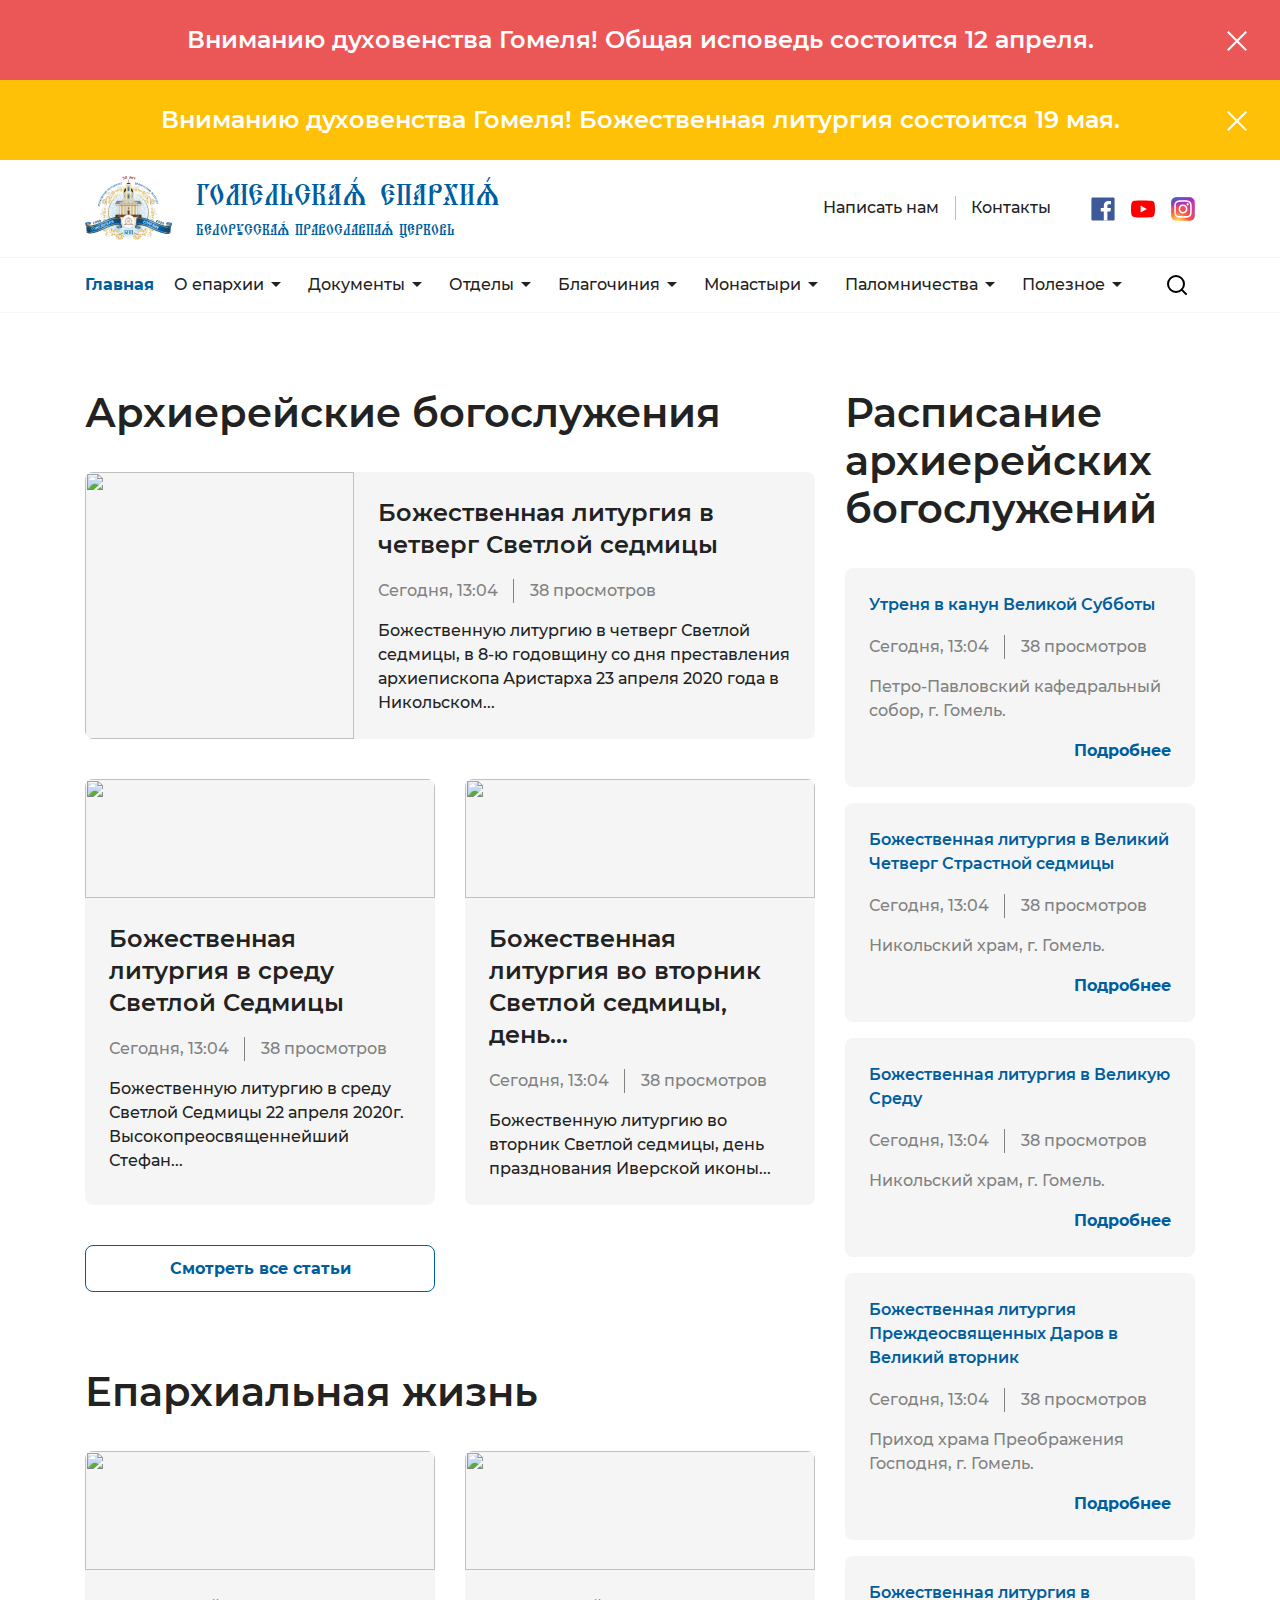
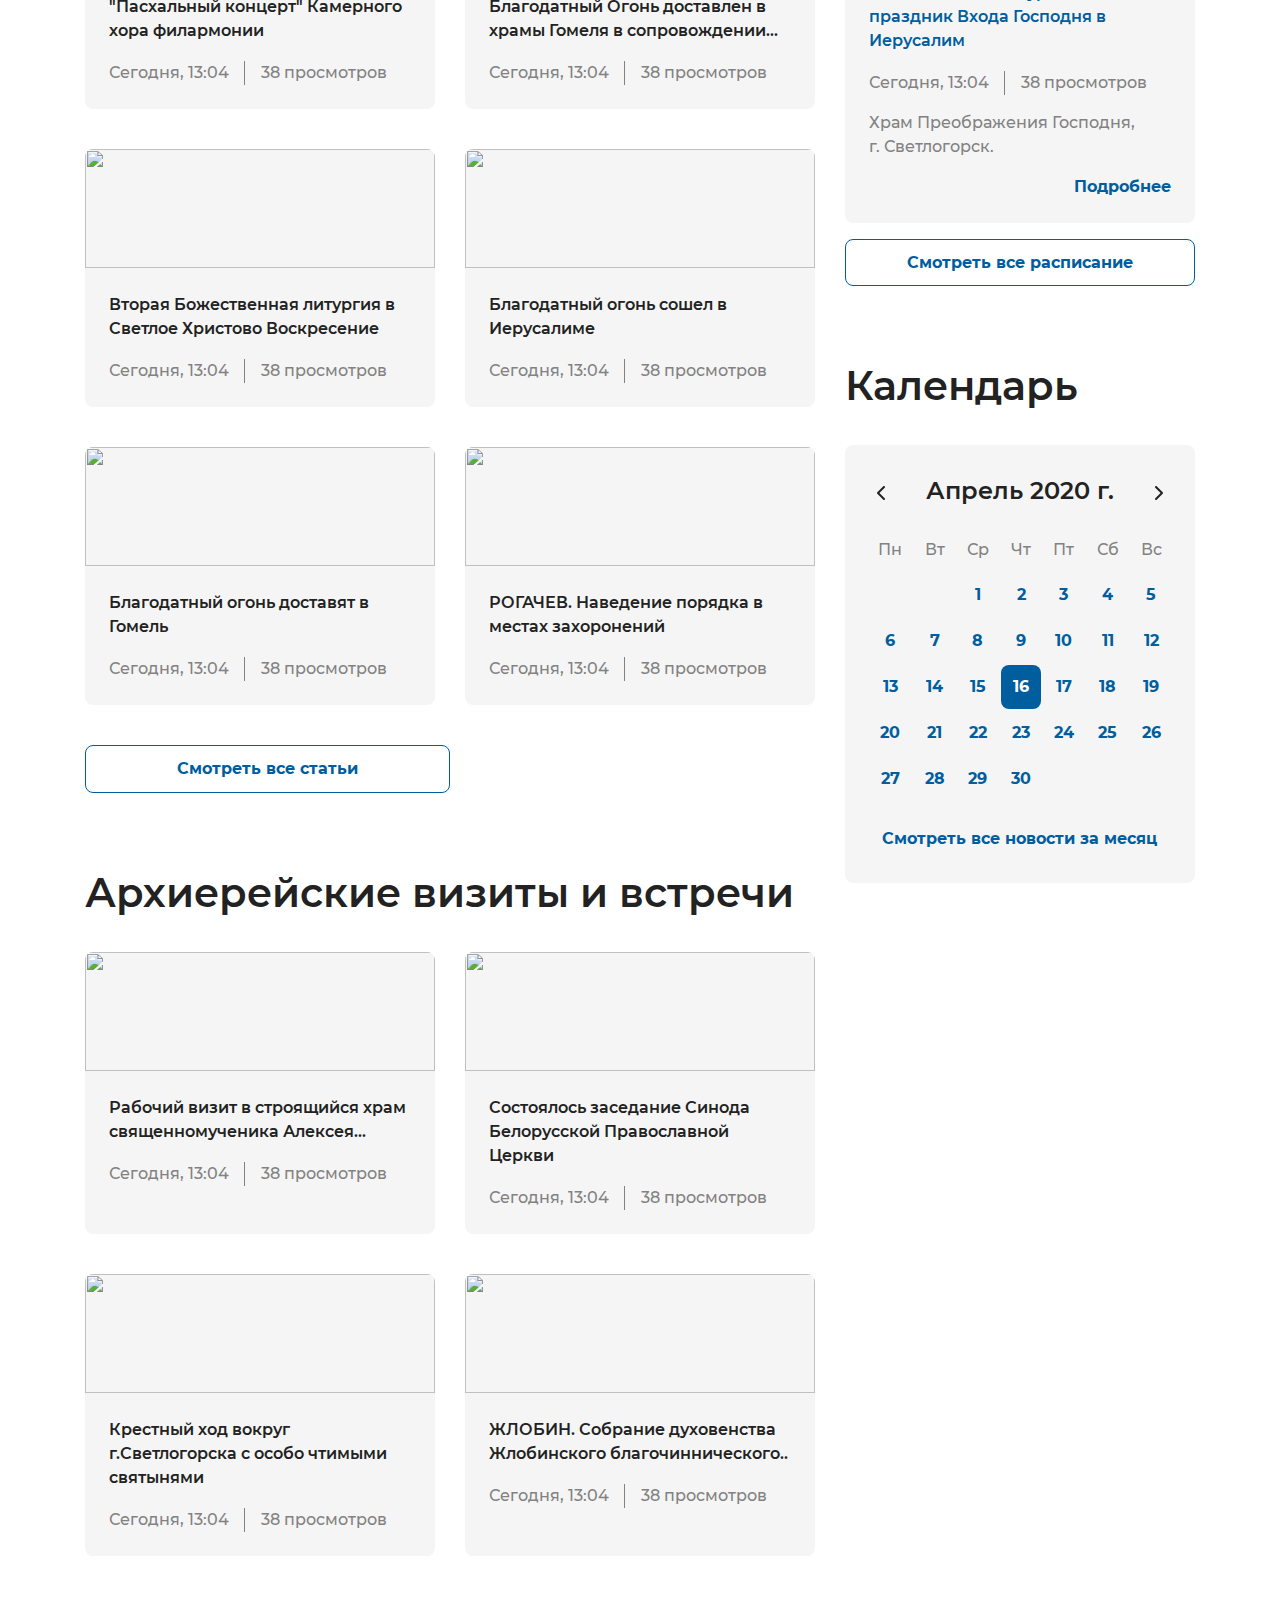
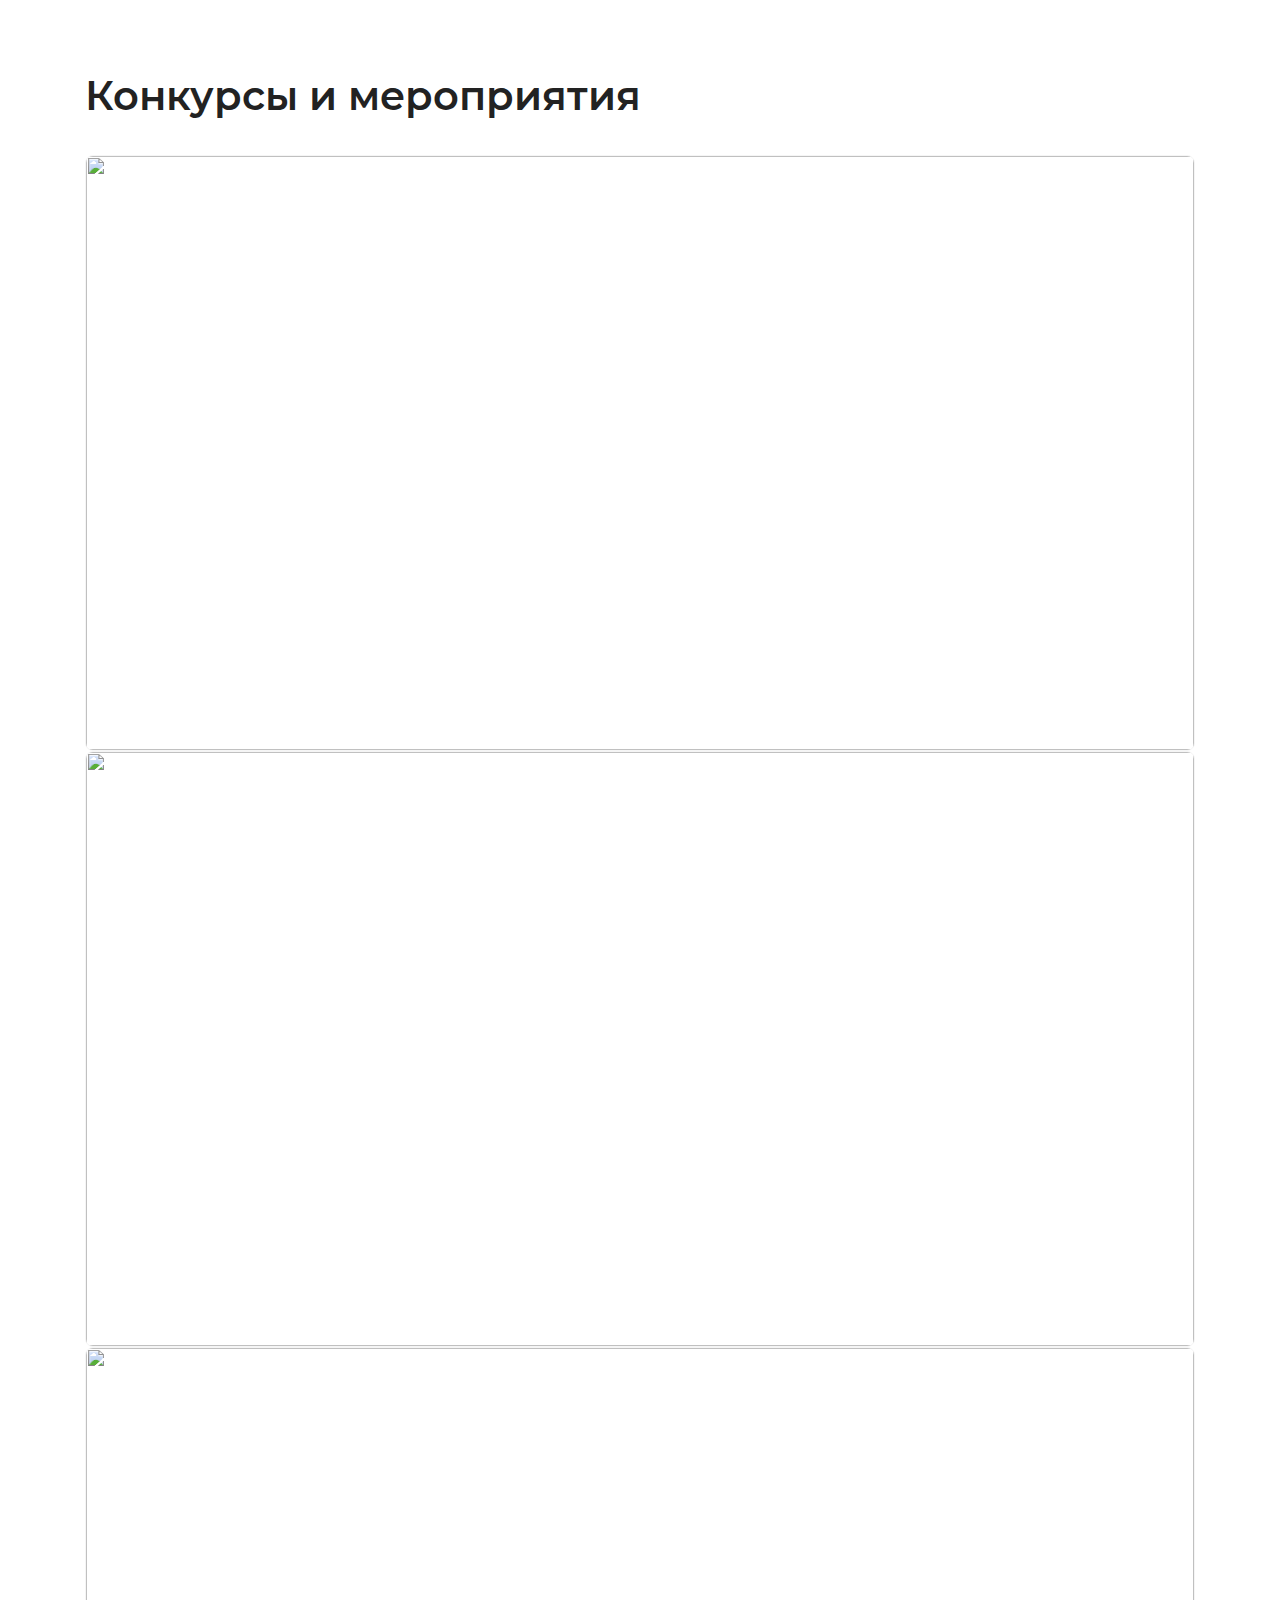
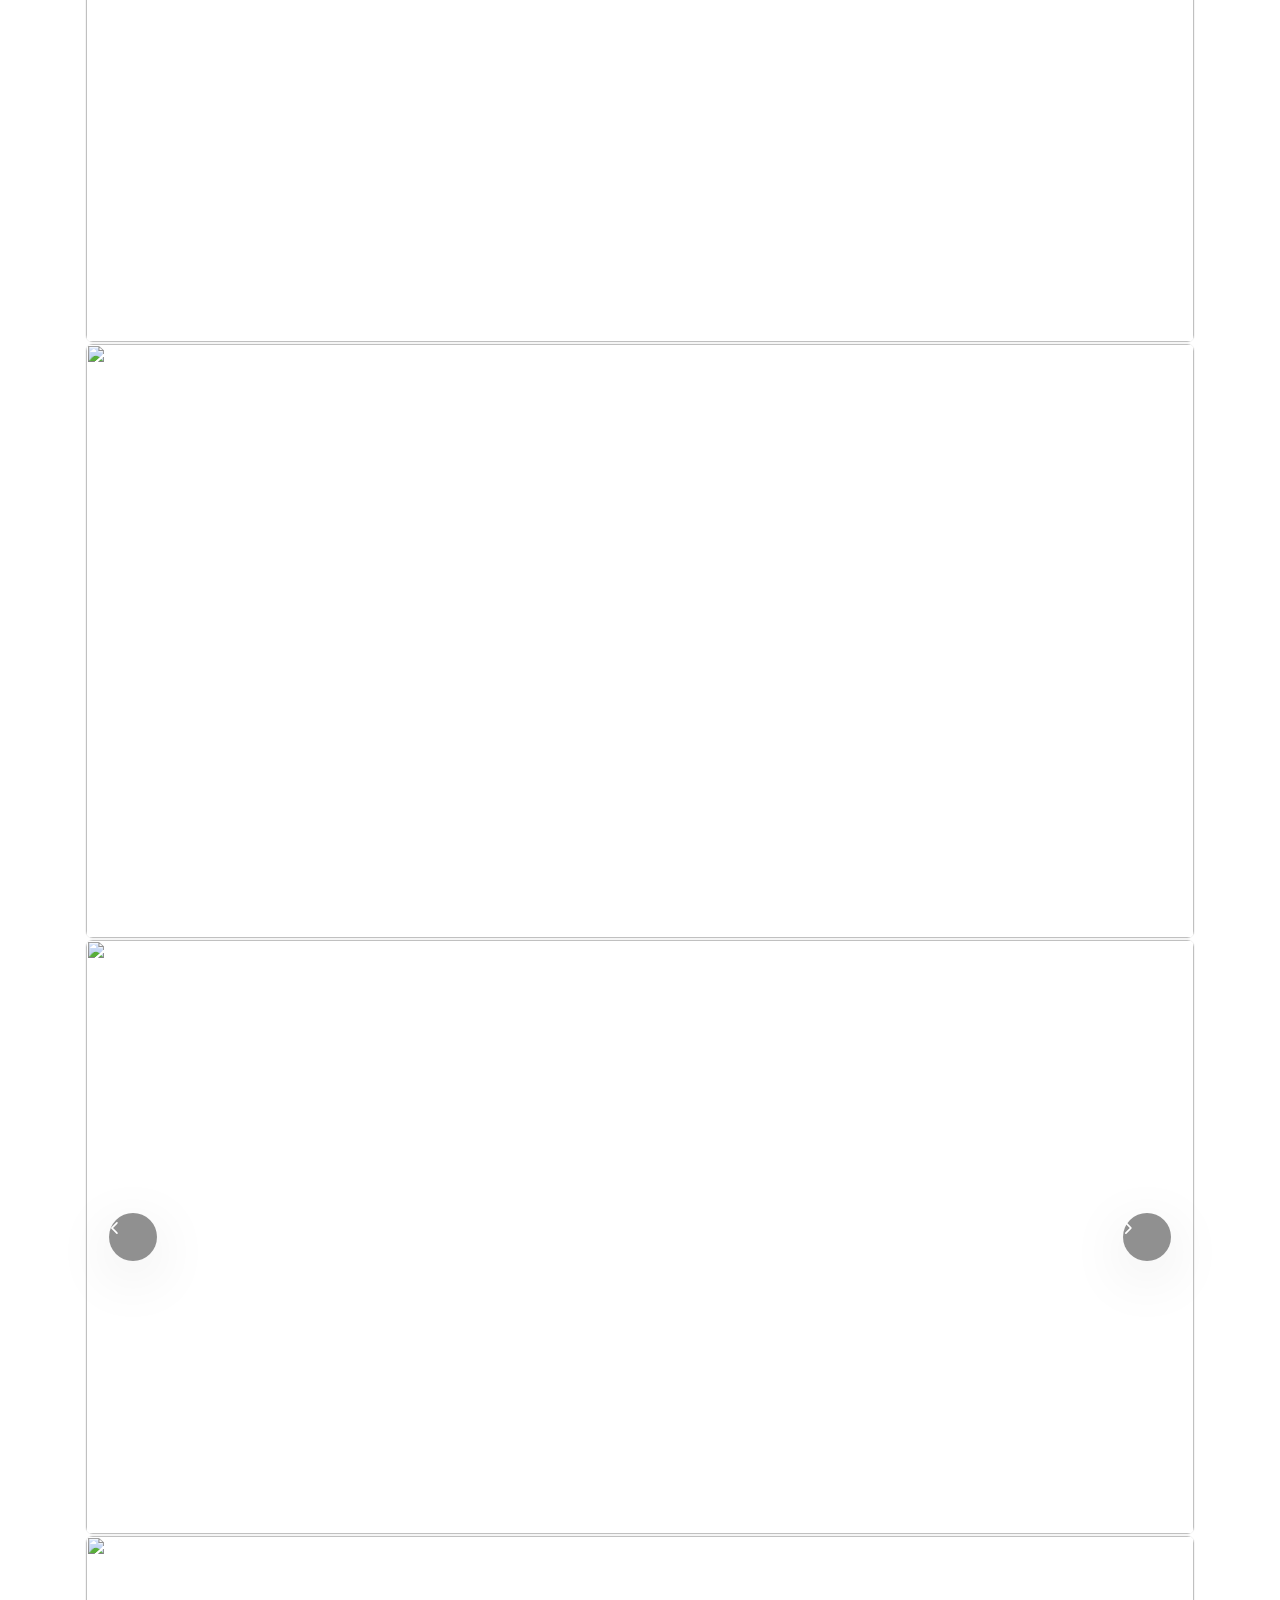
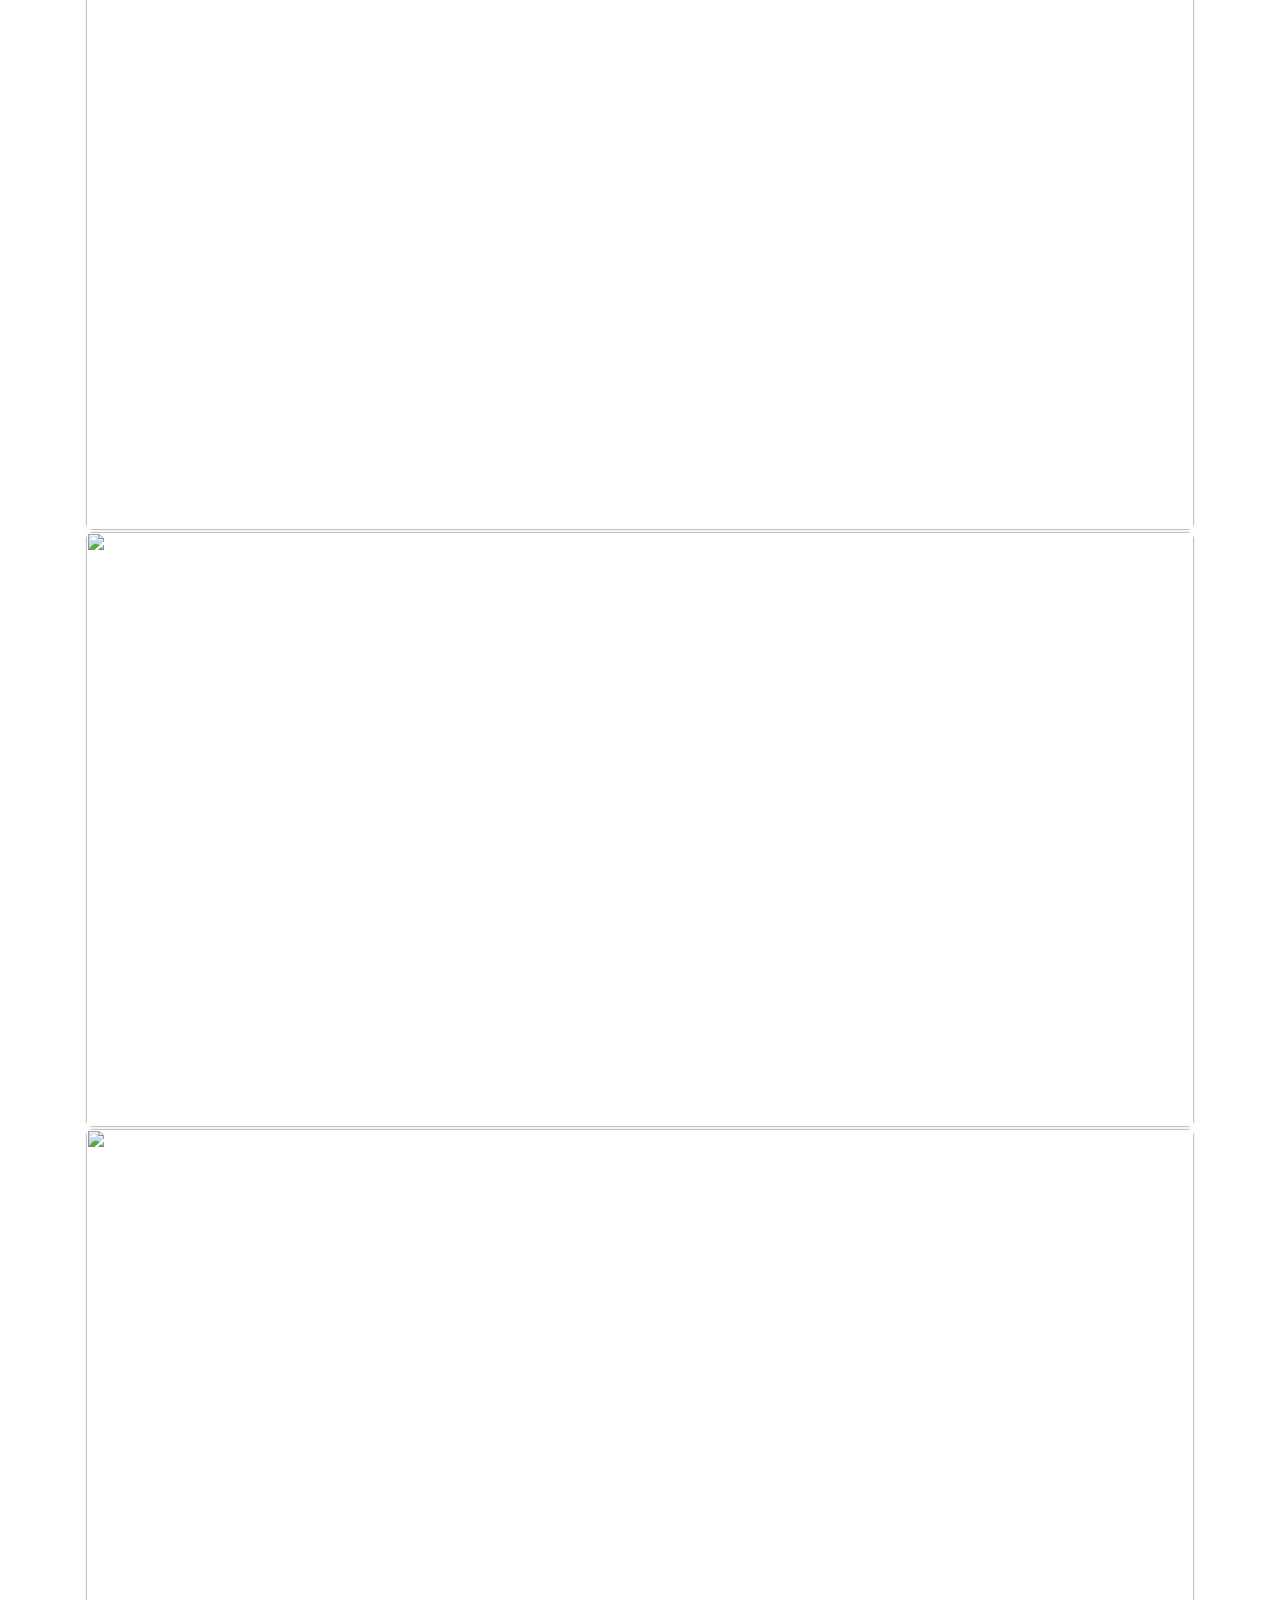
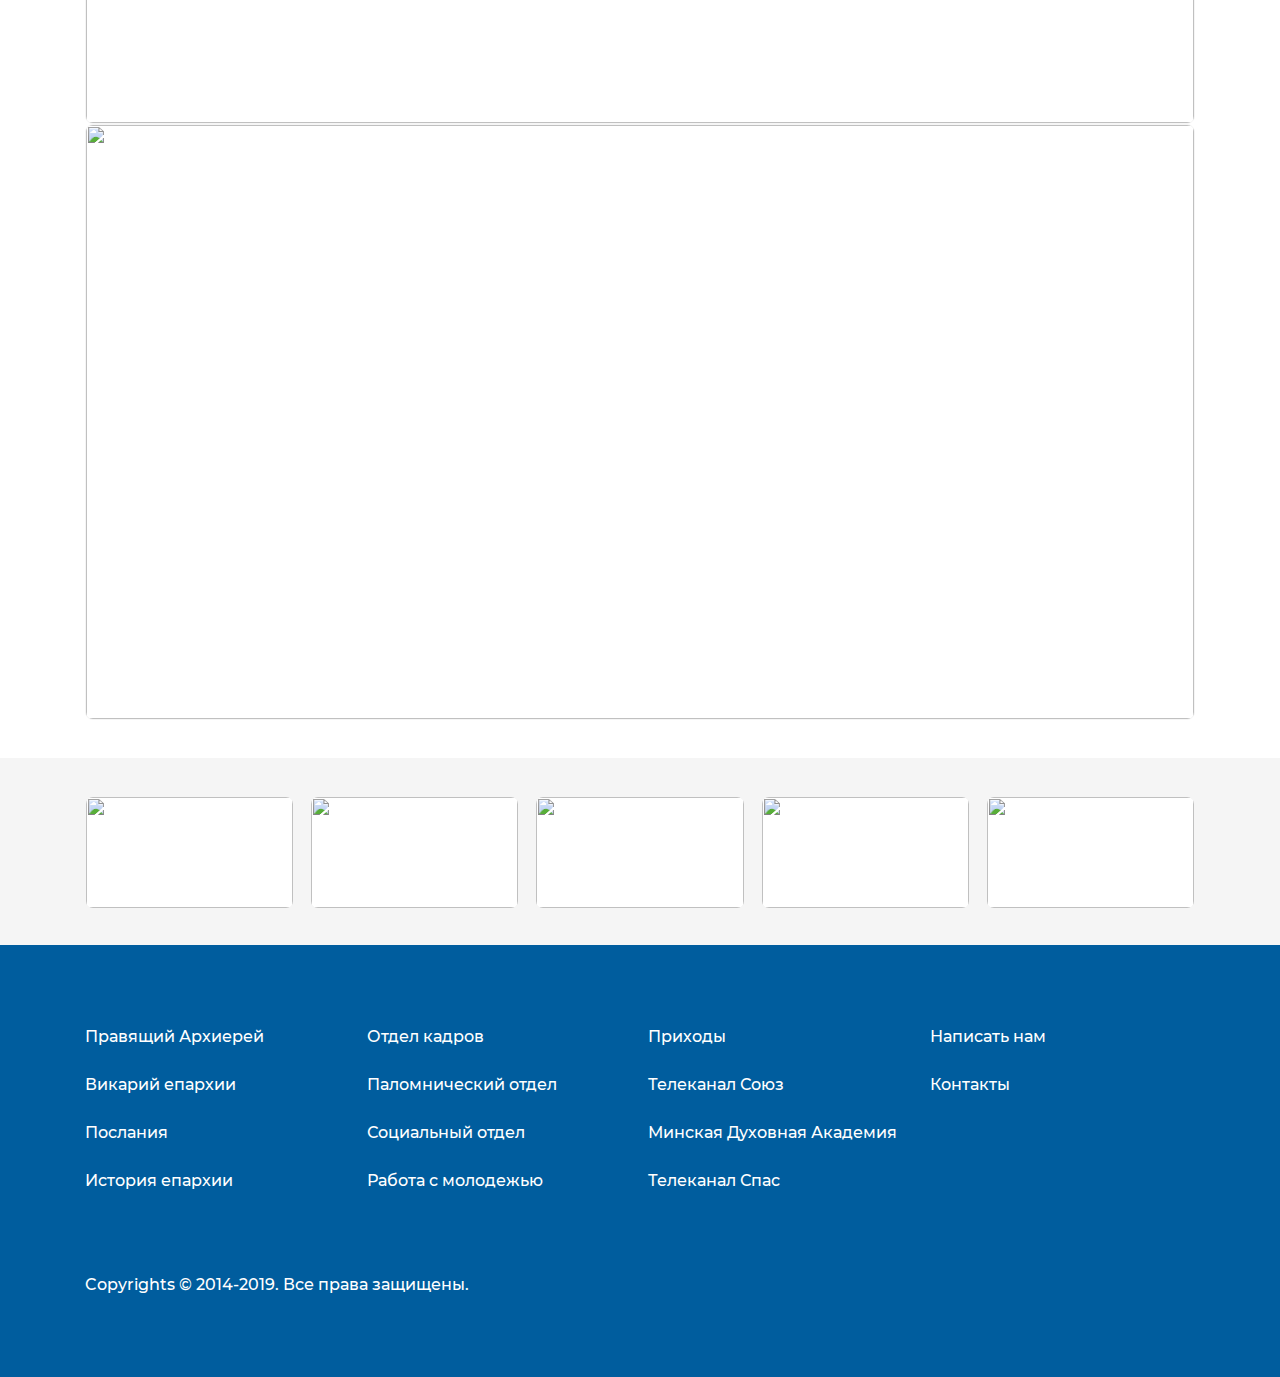
==== commit c1d729c8: "edit calendar" ====
--- a/public/index.html
+++ b/public/index.html
@@ -711,44 +711,44 @@
 										<tr>
 											<td class="day-of-other-month"> </td>
 											<td class="day-of-other-month"> </td>
-											<td class="default-day text-primary strong">1</td>
-											<td class="default-day text-primary strong">2</td>
-											<td class="default-day text-primary strong">3</td>
-											<td class="default-day text-primary strong">4</td>
-											<td class="default-day text-primary strong">5</td>
+											<td class="default-day text-primary strong"><a href="#">1</a></td>
+											<td class="default-day text-primary strong"><a href="#">2</a></td>
+											<td class="default-day text-primary strong"><a href="#">3</a></td>
+											<td class="default-day text-primary strong"><a href="#">4</a></td>
+											<td class="default-day text-primary strong"><a href="#">5</a></td>
 										</tr>
 										<tr>
-											<td class="default-day text-primary strong">6</td>
-											<td class="default-day text-primary strong">7</td>
-											<td class="default-day text-primary strong">8 </td>
-											<td class="default-day text-primary strong">9</td>
-											<td class="default-day text-primary strong">10</td>
-											<td class="default-day text-primary strong">11</td>
-											<td class="default-day text-primary strong">12</td>
+											<td class="default-day text-primary strong"><a href="#">6</a></td>
+											<td class="default-day text-primary strong"><a href="#">7</a></td>
+											<td class="default-day text-primary strong"><a href="#">8 </a></td>
+											<td class="default-day text-primary strong"><a href="#">9</a></td>
+											<td class="default-day text-primary strong"><a href="#">10</a></td>
+											<td class="default-day text-primary strong"><a href="#">11</a></td>
+											<td class="default-day text-primary strong"><a href="#">12</a></td>
 										</tr>
 										<tr>
-											<td class="default-day text-primary strong">13</td>
-											<td class="default-day text-primary strong">14</td>
-											<td class="default-day text-primary strong">15</td>
-											<td class="default-day today-cell">16</td>
-											<td class="default-day">17</td>
-											<td class="default-day text-primary strong">18</td>
-											<td class="default-day text-primary strong">19</td>
+											<td class="default-day text-primary strong"><a href="#"> 13</a></td>
+											<td class="default-day text-primary strong"><a href="#"> 14</a></td>
+											<td class="default-day text-primary strong"><a href="#"> 15</a></td>
+											<td class="default-day today-cell"><a href="#"> 16</a></td>
+											<td class="default-day"><a href="#"> 17</a></td>
+											<td class="default-day text-primary strong"><a href="#"> 18</a></td>
+											<td class="default-day text-primary strong"><a href="#"> 19</a></td>
 										</tr>
 										<tr>
-											<td class="default-day">20</td>
-											<td class="default-day">21</td>
-											<td class="default-day">22 </td>
-											<td class="default-day">23</td>
-											<td class="default-day">24</td>
-											<td class="default-day text-primary strong">25</td>
-											<td class="default-day text-primary strong">26</td>
+											<td class="default-day"><a href="#"> 20</a></td>
+											<td class="default-day"><a href="#"> 21</a></td>
+											<td class="default-day"><a href="#"> 22 </a></td>
+											<td class="default-day"><a href="#"> 23</a></td>
+											<td class="default-day"><a href="#"> 24</a></td>
+											<td class="default-day text-primary strong"><a href="#"> 25</a></td>
+											<td class="default-day text-primary strong"><a href="#"> 26</a></td>
 										</tr>
 										<tr>
-											<td class="default-day">27</td>
-											<td class="default-day">28</td>
-											<td class="default-day">29</td>
-											<td class="default-day">30</td>
+											<td class="default-day"><a href="#"> 27</a></td>
+											<td class="default-day"><a href="#"> 28</a></td>
+											<td class="default-day"><a href="#"> 29</a></td>
+											<td class="default-day"><a href="#"> 30</a></td>
 											<td></td>
 											<td></td>
 											<td></td>
--- a/public/css/main.min.css
+++ b/public/css/main.min.css
@@ -1 +1 @@
-@charset "UTF-8";@font-face{font-family:Montserrat;font-style:normal;font-weight:400;font-display:block;src:url(../fonts/Montserrat-Medium.woff2) format("woff2"),url(../fonts/Montserrat-Medium.woff) format("woff")}@font-face{font-family:Montserrat;font-style:normal;font-weight:600;font-display:block;src:url(../fonts/Montserrat-SemiBold.woff2) format("woff2"),url(../fonts/Montserrat-SemiBold.woff) format("woff")}@font-face{font-family:Montserrat;font-style:normal;font-weight:700;font-display:block;src:url(../fonts/Montserrat-Bold.woff2) format("woff2"),url(../fonts/Montserrat-Bold.woff) format("woff")}@font-face{font-family:Akathistos Caps ie Ucs;font-style:normal;font-weight:400;font-display:block;src:url(../fonts/Akathistos-Caps-ieUcs-Regular.woff2) format("woff2"),url(../fonts/Akathistos-Caps-ieUcs-Regular.woff) format("woff")}.icon{display:inline-block;width:1em;height:1em;fill:currentColor}.icon-basket{font-size:2.4rem;width:.91667em}.icon-check{font-size:2.7rem;width:1em}.icon-chevron-left,.icon-chevron-right{font-size:1.4rem;width:.57143em}.icon-fb,.icon-instagram,.icon-search{font-size:2.4rem;width:1em}.icon-telegram,.icon-viber{font-size:1.6rem;width:1em}.icon-vk{font-size:2.4rem;width:1em}.icon-whatsapp{font-size:1.6rem;width:1em}:root{--bs-blue:#005d9e;--bs-indigo:#6610f2;--bs-purple:#6f42c1;--bs-pink:#d63384;--bs-red:#eb5757;--bs-orange:#f2c94c;--bs-yellow:#ffc107;--bs-green:#28a745;--bs-teal:#20c997;--bs-cyan:#17a2b8;--bs-white:#fff;--bs-gray:#6c757d;--bs-gray-dark:#343a40;--bs-primary:#005d9e;--bs-secondary:#828282;--bs-success:#28a745;--bs-info:#17a2b8;--bs-warning:#ffc107;--bs-danger:#eb5757;--bs-light:#f5f5f5;--bs-dark:#343a40;--bs-font-sans-serif:"Montserrat",system-ui,-apple-system,"Segoe UI",Roboto,"Helvetica Neue",Arial,"Noto Sans",sans-serif,"Apple Color Emoji","Segoe UI Emoji","Segoe UI Symbol","Noto Color Emoji";--bs-font-monospace:"Akathistos Caps ie Ucs",SFMono-Regular,Menlo,Monaco,Consolas,"Liberation Mono","Courier New",monospace;--bs-gradient:linear-gradient(180deg,hsla(0,0%,100%,0.15),hsla(0,0%,100%,0))}*,:after,:before{-webkit-box-sizing:border-box;box-sizing:border-box}body{margin:0;font-family:var(--bs-font-sans-serif);font-size:1rem;font-weight:400;line-height:1.5;color:#222;background-color:#fff;-webkit-text-size-adjust:100%;-webkit-tap-highlight-color:rgba(0,0,0,0)}[tabindex="-1"]:focus:not(:focus-visible){outline:0!important}hr{margin:1rem 0;color:inherit;background-color:currentColor;border:0;opacity:.25}hr:not([size]){height:1px}.h1,.h2,.h3,.h4,.h5,.h6,.s404__text,.sCalendar__month-name,h1,h2,h3,h4,h5,h6{margin-top:0;margin-bottom:.5rem;font-weight:500;line-height:1.2}.h1,.h2,h1,h2{font-size:calc(1.375rem + 1.5vw)}.h3,.h4,.s404__text,.sCalendar__month-name,h3,h4{font-size:calc(1.275rem + .3vw)}.h5,h5{font-size:1.25rem}.h6,h6{font-size:1rem}p{margin-top:0;margin-bottom:1rem}abbr[data-original-title],abbr[title]{text-decoration:underline;-webkit-text-decoration:underline dotted;text-decoration:underline dotted;cursor:help;-webkit-text-decoration-skip-ink:none;text-decoration-skip-ink:none}address{margin-bottom:1rem;font-style:normal;line-height:inherit}ol,ul{padding-left:2rem}dl,ol,ul{margin-top:0;margin-bottom:1rem}ol ol,ol ul,ul ol,ul ul{margin-bottom:0}dt{font-weight:700}dd{margin-bottom:.5rem;margin-left:0}blockquote{margin:0 0 1rem}b,strong{font-weight:bolder}.small,small{font-size:.875em}.mark,mark{padding:.2em;background-color:#fcf8e3}sub,sup{position:relative;font-size:.75em;line-height:0;vertical-align:baseline}sub{bottom:-.25em}sup{top:-.5em}a{color:#005d9e;text-decoration:none}a:hover{color:#003052;text-decoration:underline}a:not([href]):not([class]),a:not([href]):not([class]):hover{color:inherit;text-decoration:none}code,kbd,pre,samp{font-family:var(--bs-font-monospace);font-size:1em}pre{display:block;margin-top:0;margin-bottom:1rem;overflow:auto;font-size:.875em;-ms-overflow-style:scrollbar}pre code{font-size:inherit;color:inherit;word-break:normal}code{font-size:.875em;color:#d63384;word-wrap:break-word}a>code{color:inherit}kbd{padding:.2rem .4rem;font-size:.875em;color:#fff;background-color:#212529;border-radius:.2rem}kbd kbd{padding:0;font-size:1em;font-weight:700}figure{margin:0 0 1rem}img,svg{vertical-align:middle}table{caption-side:bottom;border-collapse:collapse}caption{padding-top:.5rem;padding-bottom:.5rem;color:#6c757d;text-align:left}th{text-align:inherit;text-align:-webkit-match-parent}tbody,td,tfoot,th,thead,tr{border:0 solid;border-color:inherit}label{display:inline-block}button{border-radius:0}button:focus{outline:1px dotted;outline:5px auto -webkit-focus-ring-color}button,input,optgroup,select,textarea{margin:0;font-family:inherit;font-size:inherit;line-height:inherit}button,input{overflow:visible}button,select{text-transform:none}[role=button]{cursor:pointer}select{word-wrap:normal}[list]::-webkit-calendar-picker-indicator{display:none}[type=button],[type=reset],[type=submit],button{-webkit-appearance:button}[type=button]:not(:disabled),[type=reset]:not(:disabled),[type=submit]:not(:disabled),button:not(:disabled){cursor:pointer}::-moz-focus-inner{padding:0;border-style:none}textarea{resize:vertical}fieldset{min-width:0;padding:0;margin:0;border:0}legend{float:left;width:100%;padding:0;margin-bottom:.5rem;font-size:calc(1.275rem + .3vw);line-height:inherit;white-space:normal}legend+*{clear:left}::-webkit-datetime-edit-day-field,::-webkit-datetime-edit-fields-wrapper,::-webkit-datetime-edit-hour-field,::-webkit-datetime-edit-minute,::-webkit-datetime-edit-month-field,::-webkit-datetime-edit-text,::-webkit-datetime-edit-year-field{padding:0}::-webkit-inner-spin-button{height:auto}[type=search]{outline-offset:-2px;-webkit-appearance:textfield}::-webkit-search-decoration{-webkit-appearance:none}::-webkit-color-swatch-wrapper{padding:0}::-webkit-file-upload-button{font:inherit;-webkit-appearance:button}output{display:inline-block}iframe{border:0}summary{display:list-item;cursor:pointer}progress{vertical-align:baseline}[hidden]{display:none!important}.lead{font-size:1.25rem;font-weight:300}.display-1{font-size:calc(1.625rem + 4.5vw)}.display-1,.display-2{font-weight:300;line-height:1.2}.display-2{font-size:calc(1.575rem + 3.9vw)}.display-3{font-size:calc(1.525rem + 3.3vw)}.display-3,.display-4{font-weight:300;line-height:1.2}.display-4{font-size:calc(1.475rem + 2.7vw)}.display-5{font-size:calc(1.425rem + 2.1vw)}.display-5,.display-6{font-weight:300;line-height:1.2}.display-6{font-size:calc(1.375rem + 1.5vw)}.list-inline,.list-unstyled{padding-left:0;list-style:none}.list-inline-item{display:inline-block}.list-inline-item:not(:last-child){margin-right:.5rem}.initialism{font-size:.875em;text-transform:uppercase}.blockquote{margin-bottom:1rem;font-size:1.25rem}.blockquote>:last-child{margin-bottom:0}.blockquote-footer{margin-top:-1rem;margin-bottom:1rem;font-size:.875em;color:#6c757d}.blockquote-footer:before{content:"\2014\00A0"}.container,.container-fluid,.container-lg,.container-md,.container-sm,.container-xl,.container-xxl{width:100%;padding-right:15px;padding-left:15px;margin-right:auto;margin-left:auto}.row{--bs-gutter-x:30px;--bs-gutter-y:0;display:-webkit-box;display:-ms-flexbox;display:flex;-webkit-box-flex:1;-ms-flex:1 0 100%;flex:1 0 100%;-ms-flex-wrap:wrap;flex-wrap:wrap;margin-top:calc(var(--bs-gutter-y)*-1);margin-right:calc(var(--bs-gutter-x)/-2);margin-left:calc(var(--bs-gutter-x)/-2)}.row>*{-ms-flex-negative:0;flex-shrink:0;width:100%;max-width:100%;padding-right:calc(var(--bs-gutter-x)/2);padding-left:calc(var(--bs-gutter-x)/2);margin-top:var(--bs-gutter-y)}.col{-webkit-box-flex:1;-ms-flex:1 0 0%;flex:1 0 0%}.col-auto,.row-cols-auto>*{width:auto}.col-1,.col-auto,.row-cols-auto>*{-webkit-box-flex:0;-ms-flex:0 0 auto;flex:0 0 auto}.col-1{width:8.33333%}.col-2{width:16.66667%}.col-2,.col-3{-webkit-box-flex:0;-ms-flex:0 0 auto;flex:0 0 auto}.col-3{width:25%}.col-4{width:33.33333%}.col-4,.col-5{-webkit-box-flex:0;-ms-flex:0 0 auto;flex:0 0 auto}.col-5{width:41.66667%}.col-6{width:50%}.col-6,.col-7{-webkit-box-flex:0;-ms-flex:0 0 auto;flex:0 0 auto}.col-7{width:58.33333%}.col-8{width:66.66667%}.col-8,.col-9{-webkit-box-flex:0;-ms-flex:0 0 auto;flex:0 0 auto}.col-9{width:75%}.col-10{width:83.33333%}.col-10,.col-11{-webkit-box-flex:0;-ms-flex:0 0 auto;flex:0 0 auto}.col-11{width:91.66667%}.col-12{-webkit-box-flex:0;-ms-flex:0 0 auto;flex:0 0 auto;width:100%}.offset-1{margin-left:8.33333%}.offset-2{margin-left:16.66667%}.offset-3{margin-left:25%}.offset-4{margin-left:33.33333%}.offset-5{margin-left:41.66667%}.offset-6{margin-left:50%}.offset-7{margin-left:58.33333%}.offset-8{margin-left:66.66667%}.offset-9{margin-left:75%}.offset-10{margin-left:83.33333%}.offset-11{margin-left:91.66667%}.g-0,.gx-0{--bs-gutter-x:0}.g-0,.gy-0{--bs-gutter-y:0}.g-1,.gx-1{--bs-gutter-x:0.25rem}.g-1,.gy-1{--bs-gutter-y:0.25rem}.g-2,.gx-2{--bs-gutter-x:0.5rem}.g-2,.gy-2{--bs-gutter-y:0.5rem}.g-3,.gx-3{--bs-gutter-x:1rem}.g-3,.gy-3{--bs-gutter-y:1rem}.g-4,.gx-4{--bs-gutter-x:1.5rem}.g-4,.gy-4{--bs-gutter-y:1.5rem}.g-5,.gx-5{--bs-gutter-x:3rem}.g-5,.gy-5{--bs-gutter-y:3rem}.form-label{margin-bottom:.5rem}.col-form-label{padding-top:calc(.675rem + 1px);padding-bottom:calc(.675rem + 1px);margin-bottom:0;font-size:inherit;line-height:1.5}.col-form-label-lg{padding-top:calc(.5rem + 1px);padding-bottom:calc(.5rem + 1px);font-size:1.25rem}.col-form-label-sm{padding-top:calc(.25rem + 1px);padding-bottom:calc(.25rem + 1px);font-size:.875rem}.form-text{margin-top:.25rem;font-size:.875em;color:#6c757d}.form-control{display:block;width:100%;min-height:calc(1.5em + 1.35rem + 2px);padding:.675rem .75rem;font-size:1rem;font-weight:400;line-height:1.5;background-clip:padding-box;border:1px solid #ced4da;-webkit-appearance:none;-moz-appearance:none;appearance:none;border-radius:.5rem;-webkit-transition:border-color .15s ease-in-out,-webkit-box-shadow .15s ease-in-out;transition:border-color .15s ease-in-out,-webkit-box-shadow .15s ease-in-out;transition:border-color .15s ease-in-out,box-shadow .15s ease-in-out;transition:border-color .15s ease-in-out,box-shadow .15s ease-in-out,-webkit-box-shadow .15s ease-in-out}.form-control,.form-control:focus{color:#495057;background-color:#fff}.form-control:focus{border-color:#1fa3ff;outline:0;-webkit-box-shadow:none;box-shadow:none}.form-control::-webkit-input-placeholder{color:#6c757d;opacity:1}.form-control::-moz-placeholder{color:#6c757d;opacity:1}.form-control:-ms-input-placeholder{color:#6c757d;opacity:1}.form-control::-ms-input-placeholder{color:#6c757d;opacity:1}.form-control::placeholder{color:#6c757d;opacity:1}.form-control:disabled,.form-control[readonly]{background-color:#e9ecef;opacity:1}.form-control-plaintext{display:block;width:100%;padding:.675rem 0;margin-bottom:0;line-height:1.5;color:#222;background-color:transparent;border:solid transparent;border-width:1px 0}.form-control-plaintext.form-control-lg,.form-control-plaintext.form-control-sm{padding-right:0;padding-left:0}.form-control-sm{min-height:calc(1.5em + .5rem + 2px);padding:.25rem .5rem;font-size:.875rem;border-radius:.2rem}.form-control-lg{min-height:calc(1.5em + 1rem + 2px);padding:.5rem 1rem;font-size:1.25rem;border-radius:.3rem}.form-control-color{max-width:3rem;padding:.675rem}.form-control-color::-moz-color-swatch{border-radius:.5rem}.form-control-color::-webkit-color-swatch{border-radius:.5rem}.form-select{display:block;width:100%;height:calc(1.5em + 1.35rem + 2px);padding:.675rem 1.75rem .675rem .75rem;font-size:1rem;font-weight:400;line-height:1.5;color:#495057;vertical-align:middle;background-color:#fff;background-image:url("data:image/svg+xml;charset=utf-8,%3Csvg xmlns='http://www.w3.org/2000/svg' viewBox='0 0 16 16'%3E%3Cpath fill='none' stroke='%23343a40' stroke-linecap='round' stroke-linejoin='round' stroke-width='2' d='M2 5l6 6 6-6'/%3E%3C/svg%3E");background-repeat:no-repeat;background-position:right .75rem center;background-size:16px 12px;border:1px solid #ced4da;border-radius:.5rem;-webkit-appearance:none;-moz-appearance:none;appearance:none}.form-select:focus{border-color:#1fa3ff;outline:0;-webkit-box-shadow:0 0 0 .2rem rgba(0,93,158,.25);box-shadow:0 0 0 .2rem rgba(0,93,158,.25)}.form-select:focus::-ms-value{color:#495057;background-color:#fff}.form-select[multiple],.form-select[size]:not([size="1"]){height:auto;padding-right:.75rem;background-image:none}.form-select:disabled{color:#6c757d;background-color:#e9ecef}.form-select:-moz-focusring{color:transparent;text-shadow:0 0 0 #495057}.form-select-sm{height:calc(1.5em + .5rem + 2px);padding-top:.25rem;padding-bottom:.25rem;padding-left:.5rem;font-size:.875rem}.form-select-lg{height:calc(1.5em + 1rem + 2px);padding-top:.5rem;padding-bottom:.5rem;padding-left:1rem;font-size:1.25rem}.form-check{display:block;min-height:1.5rem;padding-left:1.75em;margin-bottom:.125rem}.form-check .form-check-input{float:left;margin-left:-1.75em}.form-check-input{width:1.25em;height:1.25em;margin-top:.125em;vertical-align:top;background-color:#fff;background-repeat:no-repeat;background-position:50%;background-size:contain;border:1px solid rgba(0,0,0,.25);-webkit-appearance:none;-moz-appearance:none;appearance:none;-webkit-print-color-adjust:exact;color-adjust:exact;-webkit-transition:background-color .15s ease-in-out,background-position .15s ease-in-out,border-color .15s ease-in-out,-webkit-box-shadow .15s ease-in-out;transition:background-color .15s ease-in-out,background-position .15s ease-in-out,border-color .15s ease-in-out,-webkit-box-shadow .15s ease-in-out;transition:background-color .15s ease-in-out,background-position .15s ease-in-out,border-color .15s ease-in-out,box-shadow .15s ease-in-out;transition:background-color .15s ease-in-out,background-position .15s ease-in-out,border-color .15s ease-in-out,box-shadow .15s ease-in-out,-webkit-box-shadow .15s ease-in-out}.form-check-input[type=checkbox]{border-radius:.25em}.form-check-input[type=radio]{border-radius:50%}.form-check-input:active{-webkit-filter:brightness(90%);filter:brightness(90%)}.form-check-input:focus{border-color:#1fa3ff;outline:0;-webkit-box-shadow:none;box-shadow:none}.form-check-input:checked{background-color:#005d9e;border-color:#005d9e}.form-check-input:checked[type=checkbox]{background-image:url("data:image/svg+xml;charset=utf-8,%3Csvg xmlns='http://www.w3.org/2000/svg' viewBox='0 0 20 20'%3E%3Cpath fill='none' stroke='%23fff' stroke-linecap='round' stroke-linejoin='round' stroke-width='3' d='M6 10l3 3 6-6'/%3E%3C/svg%3E")}.form-check-input:checked[type=radio]{background-image:url("data:image/svg+xml;charset=utf-8,%3Csvg xmlns='http://www.w3.org/2000/svg' viewBox='-4 -4 8 8'%3E%3Ccircle r='2' fill='%23fff'/%3E%3C/svg%3E")}.form-check-input[type=checkbox]:indeterminate{background-color:#005d9e;border-color:#005d9e;background-image:url("data:image/svg+xml;charset=utf-8,%3Csvg xmlns='http://www.w3.org/2000/svg' viewBox='0 0 20 20'%3E%3Cpath fill='none' stroke='%23fff' stroke-linecap='round' stroke-linejoin='round' stroke-width='3' d='M6 10h8'/%3E%3C/svg%3E")}.form-check-input:disabled{pointer-events:none;-webkit-filter:none;filter:none;opacity:.5}.form-check-input:disabled~.form-check-label,.form-check-input[disabled]~.form-check-label{opacity:.5}.form-switch{padding-left:2.5em}.form-switch .form-check-input{width:2em;margin-left:-2.5em;background-image:url("data:image/svg+xml;charset=utf-8,%3Csvg xmlns='http://www.w3.org/2000/svg' viewBox='-4 -4 8 8'%3E%3Ccircle r='3' fill='rgba(0, 0, 0, 0.25)'/%3E%3C/svg%3E");background-position:0;border-radius:2em}.form-switch .form-check-input:focus{background-image:url("data:image/svg+xml;charset=utf-8,%3Csvg xmlns='http://www.w3.org/2000/svg' viewBox='-4 -4 8 8'%3E%3Ccircle r='3' fill='%231fa3ff'/%3E%3C/svg%3E")}.form-switch .form-check-input:checked{background-position:100%;background-image:url("data:image/svg+xml;charset=utf-8,%3Csvg xmlns='http://www.w3.org/2000/svg' viewBox='-4 -4 8 8'%3E%3Ccircle r='3' fill='%23fff'/%3E%3C/svg%3E")}.form-check-inline{display:inline-block;margin-right:1rem}.btn-check{position:absolute;clip:rect(0,0,0,0);pointer-events:none}.form-file{--bs-form-file-height:calc(1.5em + 1.35rem + 2px);position:relative}.form-file-input{position:relative;z-index:2;width:100%;height:var(--bs-form-file-height);margin:0;opacity:0}.form-file-input:focus-within~.form-file-label{border-color:#1fa3ff;-webkit-box-shadow:none;box-shadow:none}.form-file-input:disabled~.form-file-label .form-file-text,.form-file-input[disabled]~.form-file-label .form-file-text{background-color:#e9ecef}.form-file-label{position:absolute;top:0;right:0;left:0;z-index:1;display:-webkit-box;display:-ms-flexbox;display:flex;height:var(--bs-form-file-height);border-color:#ced4da;border-radius:.5rem}.form-file-text{-webkit-box-flex:1;-ms-flex-positive:1;flex-grow:1;overflow:hidden;font-weight:400;text-overflow:ellipsis;white-space:nowrap;background-color:#fff;border:1px solid;border-color:inherit;border-top-left-radius:inherit;border-bottom-left-radius:inherit}.form-file-button,.form-file-text{display:block;padding:.675rem .75rem;line-height:1.5;color:#495057}.form-file-button{-ms-flex-negative:0;flex-shrink:0;margin-left:-1px;background-color:#e9ecef;border:1px solid;border-color:inherit;border-top-right-radius:inherit;border-bottom-right-radius:inherit}.form-file-sm{--bs-form-file-height:calc(1.5em + 0.5rem + 2px);font-size:.875rem}.form-file-sm .form-file-button,.form-file-sm .form-file-text{padding:.25rem .5rem}.form-file-lg{--bs-form-file-height:calc(1.5em + 1rem + 2px);font-size:1.25rem}.form-file-lg .form-file-button,.form-file-lg .form-file-text{padding:.5rem 1rem}.form-range{width:100%;height:1.4rem;padding:0;background-color:transparent;-webkit-appearance:none;-moz-appearance:none;appearance:none}.form-range:focus{outline:none}.form-range:focus::-webkit-slider-thumb{-webkit-box-shadow:0 0 0 1px #fff,none;box-shadow:0 0 0 1px #fff,none}.form-range:focus::-moz-range-thumb{box-shadow:0 0 0 1px #fff,none}.form-range:focus::-ms-thumb{box-shadow:0 0 0 1px #fff,none}.form-range::-moz-focus-outer{border:0}.form-range::-webkit-slider-thumb{width:1rem;height:1rem;margin-top:-.25rem;background-color:#005d9e;border:0;border-radius:1rem;-webkit-transition:background-color .15s ease-in-out,border-color .15s ease-in-out,-webkit-box-shadow .15s ease-in-out;transition:background-color .15s ease-in-out,border-color .15s ease-in-out,-webkit-box-shadow .15s ease-in-out;transition:background-color .15s ease-in-out,border-color .15s ease-in-out,box-shadow .15s ease-in-out;transition:background-color .15s ease-in-out,border-color .15s ease-in-out,box-shadow .15s ease-in-out,-webkit-box-shadow .15s ease-in-out;-webkit-appearance:none;appearance:none}.form-range::-webkit-slider-thumb:active{background-color:#52b8ff}.form-range::-webkit-slider-runnable-track{width:100%;height:.5rem;color:transparent;cursor:pointer;background-color:#dee2e6;border-color:transparent;border-radius:1rem}.form-range::-moz-range-thumb{width:1rem;height:1rem;background-color:#005d9e;border:0;border-radius:1rem;-moz-transition:background-color .15s ease-in-out,border-color .15s ease-in-out,box-shadow .15s ease-in-out;transition:background-color .15s ease-in-out,border-color .15s ease-in-out,box-shadow .15s ease-in-out;-moz-appearance:none;appearance:none}.form-range::-moz-range-thumb:active{background-color:#52b8ff}.form-range::-moz-range-track{width:100%;height:.5rem;color:transparent;cursor:pointer;background-color:#dee2e6;border-color:transparent;border-radius:1rem}.form-range::-ms-thumb{width:1rem;height:1rem;margin-top:0;margin-right:.2rem;margin-left:.2rem;background-color:#005d9e;border:0;border-radius:1rem;-ms-transition:background-color .15s ease-in-out,border-color .15s ease-in-out,box-shadow .15s ease-in-out;transition:background-color .15s ease-in-out,border-color .15s ease-in-out,box-shadow .15s ease-in-out;appearance:none}.form-range::-ms-thumb:active{background-color:#52b8ff}.form-range::-ms-track{width:100%;height:.5rem;color:transparent;cursor:pointer;background-color:transparent;border-color:transparent;border-width:.5rem}.form-range::-ms-fill-lower,.form-range::-ms-fill-upper{background-color:#dee2e6;border-radius:1rem}.form-range::-ms-fill-upper{margin-right:15px}.form-range:disabled{pointer-events:none}.form-range:disabled::-webkit-slider-thumb{background-color:#adb5bd}.form-range:disabled::-moz-range-thumb{background-color:#adb5bd}.form-range:disabled::-ms-thumb{background-color:#adb5bd}.input-group{position:relative;display:-webkit-box;display:-ms-flexbox;display:flex;-ms-flex-wrap:wrap;flex-wrap:wrap;-webkit-box-align:stretch;-ms-flex-align:stretch;align-items:stretch;width:100%}.input-group>.form-control,.input-group>.form-file,.input-group>.form-select{position:relative;-webkit-box-flex:1;-ms-flex:1 1 auto;flex:1 1 auto;width:1%;min-width:0}.input-group>.form-control:focus,.input-group>.form-file .form-file-input:focus~.form-file-label,.input-group>.form-select:focus{z-index:3}.input-group>.form-file>.form-file-input:focus{z-index:4}.input-group>.form-file:not(:last-child)>.form-file-label{border-top-right-radius:0;border-bottom-right-radius:0}.input-group>.form-file:not(:first-child)>.form-file-label{border-top-left-radius:0;border-bottom-left-radius:0}.input-group .btn{position:relative;z-index:2}.input-group .btn:focus{z-index:3}.input-group-text{display:-webkit-box;display:-ms-flexbox;display:flex;-webkit-box-align:center;-ms-flex-align:center;align-items:center;padding:.675rem .75rem;font-size:1rem;font-weight:400;line-height:1.5;color:#495057;text-align:center;white-space:nowrap;background-color:#e9ecef;border:1px solid #ced4da;border-radius:.5rem}.input-group-lg>.form-control{min-height:calc(1.5em + 1rem + 2px)}.input-group-lg>.form-select{height:calc(1.5em + 1rem + 2px)}.input-group-lg>.btn,.input-group-lg>.form-control,.input-group-lg>.form-select,.input-group-lg>.input-group-text{padding:.5rem 1rem;font-size:1.25rem;border-radius:.3rem}.input-group-sm>.form-control{min-height:calc(1.5em + .5rem + 2px)}.input-group-sm>.form-select{height:calc(1.5em + .5rem + 2px)}.input-group-sm>.btn,.input-group-sm>.form-control,.input-group-sm>.form-select,.input-group-sm>.input-group-text{padding:.25rem .5rem;font-size:.875rem;border-radius:.2rem}.input-group-lg>.form-select,.input-group-sm>.form-select{padding-right:1.75rem}.input-group>.dropdown-toggle:nth-last-child(n+3),.input-group>:not(:last-child):not(.dropdown-toggle):not(.dropdown-menu){border-top-right-radius:0;border-bottom-right-radius:0}.input-group>:not(:first-child):not(.dropdown-menu){margin-left:-1px;border-top-left-radius:0;border-bottom-left-radius:0}.valid-feedback{display:none;width:100%;margin-top:.25rem;font-size:.875em;color:#28a745}.valid-tooltip{position:absolute;top:100%;z-index:5;display:none;max-width:100%;padding:.25rem .5rem;margin-top:.1rem;font-size:.875rem;color:#fff;background-color:rgba(40,167,69,.9);border-radius:.5rem}.is-valid~.valid-feedback,.is-valid~.valid-tooltip,.was-validated :valid~.valid-feedback,.was-validated :valid~.valid-tooltip{display:block}.form-control.is-valid,.was-validated .form-control:valid{border-color:#28a745;padding-right:calc(1.5em + 1.35rem);background-image:url("data:image/svg+xml;charset=utf-8,%3Csvg xmlns='http://www.w3.org/2000/svg' viewBox='0 0 8 8'%3E%3Cpath fill='%2328a745' d='M2.3 6.73L.6 4.53c-.4-1.04.46-1.4 1.1-.8l1.1 1.4 3.4-3.8c.6-.63 1.6-.27 1.2.7l-4 4.6c-.43.5-.8.4-1.1.1z'/%3E%3C/svg%3E");background-repeat:no-repeat;background-position:right calc(.375em + .3375rem) center;background-size:calc(.75em + .675rem) calc(.75em + .675rem)}.form-control.is-valid:focus,.was-validated .form-control:valid:focus{border-color:#28a745;-webkit-box-shadow:0 0 0 .2rem rgba(40,167,69,.25);box-shadow:0 0 0 .2rem rgba(40,167,69,.25)}.was-validated textarea.form-control:valid,textarea.form-control.is-valid{padding-right:calc(1.5em + 1.35rem);background-position:top calc(.375em + .3375rem) right calc(.375em + .3375rem)}.form-select.is-valid,.was-validated .form-select:valid{border-color:#28a745;padding-right:calc(.75em + 2.7625rem);background-image:url("data:image/svg+xml;charset=utf-8,%3Csvg xmlns='http://www.w3.org/2000/svg' viewBox='0 0 16 16'%3E%3Cpath fill='none' stroke='%23343a40' stroke-linecap='round' stroke-linejoin='round' stroke-width='2' d='M2 5l6 6 6-6'/%3E%3C/svg%3E"),url("data:image/svg+xml;charset=utf-8,%3Csvg xmlns='http://www.w3.org/2000/svg' viewBox='0 0 8 8'%3E%3Cpath fill='%2328a745' d='M2.3 6.73L.6 4.53c-.4-1.04.46-1.4 1.1-.8l1.1 1.4 3.4-3.8c.6-.63 1.6-.27 1.2.7l-4 4.6c-.43.5-.8.4-1.1.1z'/%3E%3C/svg%3E");background-position:right .75rem center,center right 1.75rem;background-size:16px 12px,calc(.75em + .675rem) calc(.75em + .675rem)}.form-select.is-valid:focus,.was-validated .form-select:valid:focus{border-color:#28a745;-webkit-box-shadow:0 0 0 .2rem rgba(40,167,69,.25);box-shadow:0 0 0 .2rem rgba(40,167,69,.25)}.form-check-input.is-valid,.was-validated .form-check-input:valid{border-color:#28a745}.form-check-input.is-valid:checked,.was-validated .form-check-input:valid:checked{background-color:#28a745}.form-check-input.is-valid:focus,.was-validated .form-check-input:valid:focus{-webkit-box-shadow:0 0 0 .2rem rgba(40,167,69,.25);box-shadow:0 0 0 .2rem rgba(40,167,69,.25)}.form-check-input.is-valid~.form-check-label,.was-validated .form-check-input:valid~.form-check-label{color:#28a745}.form-check-inline .form-check-input~.valid-feedback{margin-left:.5em}.form-file-input.is-valid~.form-file-label,.was-validated .form-file-input:valid~.form-file-label{border-color:#28a745}.form-file-input.is-valid:focus~.form-file-label,.was-validated .form-file-input:valid:focus~.form-file-label{border-color:#28a745;-webkit-box-shadow:0 0 0 .2rem rgba(40,167,69,.25);box-shadow:0 0 0 .2rem rgba(40,167,69,.25)}.invalid-feedback{display:none;width:100%;margin-top:.25rem;font-size:.875em;color:#eb5757}.invalid-tooltip{position:absolute;top:100%;z-index:5;display:none;max-width:100%;padding:.25rem .5rem;margin-top:.1rem;font-size:.875rem;color:#fff;background-color:rgba(235,87,87,.9);border-radius:.5rem}.is-invalid~.invalid-feedback,.is-invalid~.invalid-tooltip,.was-validated :invalid~.invalid-feedback,.was-validated :invalid~.invalid-tooltip{display:block}.form-control.is-invalid,.was-validated .form-control:invalid{border-color:#eb5757;padding-right:calc(1.5em + 1.35rem);background-image:url("data:image/svg+xml;charset=utf-8,%3Csvg xmlns='http://www.w3.org/2000/svg' width='12' height='12' fill='none' stroke='%23EB5757'%3E%3Ccircle cx='6' cy='6' r='4.5'/%3E%3Cpath stroke-linejoin='round' d='M5.8 3.6h.4L6 6.5z'/%3E%3Ccircle cx='6' cy='8.2' r='.6' fill='%23EB5757' stroke='none'/%3E%3C/svg%3E");background-repeat:no-repeat;background-position:right calc(.375em + .3375rem) center;background-size:calc(.75em + .675rem) calc(.75em + .675rem)}.form-control.is-invalid:focus,.was-validated .form-control:invalid:focus{border-color:#eb5757;-webkit-box-shadow:0 0 0 .2rem rgba(235,87,87,.25);box-shadow:0 0 0 .2rem rgba(235,87,87,.25)}.was-validated textarea.form-control:invalid,textarea.form-control.is-invalid{padding-right:calc(1.5em + 1.35rem);background-position:top calc(.375em + .3375rem) right calc(.375em + .3375rem)}.form-select.is-invalid,.was-validated .form-select:invalid{border-color:#eb5757;padding-right:calc(.75em + 2.7625rem);background-image:url("data:image/svg+xml;charset=utf-8,%3Csvg xmlns='http://www.w3.org/2000/svg' viewBox='0 0 16 16'%3E%3Cpath fill='none' stroke='%23343a40' stroke-linecap='round' stroke-linejoin='round' stroke-width='2' d='M2 5l6 6 6-6'/%3E%3C/svg%3E"),url("data:image/svg+xml;charset=utf-8,%3Csvg xmlns='http://www.w3.org/2000/svg' width='12' height='12' fill='none' stroke='%23EB5757'%3E%3Ccircle cx='6' cy='6' r='4.5'/%3E%3Cpath stroke-linejoin='round' d='M5.8 3.6h.4L6 6.5z'/%3E%3Ccircle cx='6' cy='8.2' r='.6' fill='%23EB5757' stroke='none'/%3E%3C/svg%3E");background-position:right .75rem center,center right 1.75rem;background-size:16px 12px,calc(.75em + .675rem) calc(.75em + .675rem)}.form-select.is-invalid:focus,.was-validated .form-select:invalid:focus{border-color:#eb5757;-webkit-box-shadow:0 0 0 .2rem rgba(235,87,87,.25);box-shadow:0 0 0 .2rem rgba(235,87,87,.25)}.form-check-input.is-invalid,.was-validated .form-check-input:invalid{border-color:#eb5757}.form-check-input.is-invalid:checked,.was-validated .form-check-input:invalid:checked{background-color:#eb5757}.form-check-input.is-invalid:focus,.was-validated .form-check-input:invalid:focus{-webkit-box-shadow:0 0 0 .2rem rgba(235,87,87,.25);box-shadow:0 0 0 .2rem rgba(235,87,87,.25)}.form-check-input.is-invalid~.form-check-label,.was-validated .form-check-input:invalid~.form-check-label{color:#eb5757}.form-check-inline .form-check-input~.invalid-feedback{margin-left:.5em}.form-file-input.is-invalid~.form-file-label,.was-validated .form-file-input:invalid~.form-file-label{border-color:#eb5757}.form-file-input.is-invalid:focus~.form-file-label,.was-validated .form-file-input:invalid:focus~.form-file-label{border-color:#eb5757;-webkit-box-shadow:0 0 0 .2rem rgba(235,87,87,.25);box-shadow:0 0 0 .2rem rgba(235,87,87,.25)}.btn{display:inline-block;font-weight:400;line-height:1.5;color:#222;text-align:center;vertical-align:middle;cursor:pointer;-webkit-user-select:none;-moz-user-select:none;-ms-user-select:none;user-select:none;background-color:transparent;border:1px solid transparent;padding:.675rem .75rem;font-size:1rem;border-radius:.5rem;-webkit-transition:color .15s ease-in-out,background-color .15s ease-in-out,border-color .15s ease-in-out,-webkit-box-shadow .15s ease-in-out;transition:color .15s ease-in-out,background-color .15s ease-in-out,border-color .15s ease-in-out,-webkit-box-shadow .15s ease-in-out;transition:color .15s ease-in-out,background-color .15s ease-in-out,border-color .15s ease-in-out,box-shadow .15s ease-in-out;transition:color .15s ease-in-out,background-color .15s ease-in-out,border-color .15s ease-in-out,box-shadow .15s ease-in-out,-webkit-box-shadow .15s ease-in-out}.btn:hover{color:#222;text-decoration:none}.btn-check:focus+.btn,.btn:focus{outline:0;-webkit-box-shadow:none;box-shadow:none}.btn.disabled,.btn:disabled,fieldset:disabled .btn{pointer-events:none;opacity:.65}.btn-primary{color:#fff;background-color:#005d9e;border-color:#005d9e}.btn-check:focus+.btn-primary,.btn-primary:focus,.btn-primary:hover{color:#fff;background-color:#004678;border-color:#003f6b}.btn-check:focus+.btn-primary,.btn-primary:focus{-webkit-box-shadow:0 0 0 .2rem rgba(38,117,173,.5);box-shadow:0 0 0 .2rem rgba(38,117,173,.5)}.btn-check:active+.btn-primary,.btn-check:checked+.btn-primary,.btn-primary.active,.btn-primary:active,.show>.btn-primary.dropdown-toggle{color:#fff;background-color:#003f6b;border-color:#00375e}.btn-check:active+.btn-primary:focus,.btn-check:checked+.btn-primary:focus,.btn-primary.active:focus,.btn-primary:active:focus,.show>.btn-primary.dropdown-toggle:focus{-webkit-box-shadow:0 0 0 .2rem rgba(38,117,173,.5);box-shadow:0 0 0 .2rem rgba(38,117,173,.5)}.btn-primary.disabled,.btn-primary:disabled{color:#fff;background-color:#005d9e;border-color:#005d9e}.btn-secondary{color:#fff;background-color:#828282;border-color:#828282}.btn-check:focus+.btn-secondary,.btn-secondary:focus,.btn-secondary:hover{color:#fff;background-color:#6f6f6f;border-color:#696969}.btn-check:focus+.btn-secondary,.btn-secondary:focus{-webkit-box-shadow:0 0 0 .2rem hsla(0,0%,58.4%,.5);box-shadow:0 0 0 .2rem hsla(0,0%,58.4%,.5)}.btn-check:active+.btn-secondary,.btn-check:checked+.btn-secondary,.btn-secondary.active,.btn-secondary:active,.show>.btn-secondary.dropdown-toggle{color:#fff;background-color:#696969;border-color:#626262}.btn-check:active+.btn-secondary:focus,.btn-check:checked+.btn-secondary:focus,.btn-secondary.active:focus,.btn-secondary:active:focus,.show>.btn-secondary.dropdown-toggle:focus{-webkit-box-shadow:0 0 0 .2rem hsla(0,0%,58.4%,.5);box-shadow:0 0 0 .2rem hsla(0,0%,58.4%,.5)}.btn-secondary.disabled,.btn-secondary:disabled{color:#fff;background-color:#828282;border-color:#828282}.btn-success{color:#fff;background-color:#28a745;border-color:#28a745}.btn-check:focus+.btn-success,.btn-success:focus,.btn-success:hover{color:#fff;background-color:#218838;border-color:#1e7e34}.btn-check:focus+.btn-success,.btn-success:focus{-webkit-box-shadow:0 0 0 .2rem rgba(72,180,97,.5);box-shadow:0 0 0 .2rem rgba(72,180,97,.5)}.btn-check:active+.btn-success,.btn-check:checked+.btn-success,.btn-success.active,.btn-success:active,.show>.btn-success.dropdown-toggle{color:#fff;background-color:#1e7e34;border-color:#1c7430}.btn-check:active+.btn-success:focus,.btn-check:checked+.btn-success:focus,.btn-success.active:focus,.btn-success:active:focus,.show>.btn-success.dropdown-toggle:focus{-webkit-box-shadow:0 0 0 .2rem rgba(72,180,97,.5);box-shadow:0 0 0 .2rem rgba(72,180,97,.5)}.btn-success.disabled,.btn-success:disabled{color:#fff;background-color:#28a745;border-color:#28a745}.btn-info{color:#fff;background-color:#17a2b8;border-color:#17a2b8}.btn-check:focus+.btn-info,.btn-info:focus,.btn-info:hover{color:#fff;background-color:#138496;border-color:#117a8b}.btn-check:focus+.btn-info,.btn-info:focus{-webkit-box-shadow:0 0 0 .2rem rgba(58,176,195,.5);box-shadow:0 0 0 .2rem rgba(58,176,195,.5)}.btn-check:active+.btn-info,.btn-check:checked+.btn-info,.btn-info.active,.btn-info:active,.show>.btn-info.dropdown-toggle{color:#fff;background-color:#117a8b;border-color:#10707f}.btn-check:active+.btn-info:focus,.btn-check:checked+.btn-info:focus,.btn-info.active:focus,.btn-info:active:focus,.show>.btn-info.dropdown-toggle:focus{-webkit-box-shadow:0 0 0 .2rem rgba(58,176,195,.5);box-shadow:0 0 0 .2rem rgba(58,176,195,.5)}.btn-info.disabled,.btn-info:disabled{color:#fff;background-color:#17a2b8;border-color:#17a2b8}.btn-warning{color:#212529;background-color:#ffc107;border-color:#ffc107}.btn-check:focus+.btn-warning,.btn-warning:focus,.btn-warning:hover{color:#212529;background-color:#e0a800;border-color:#d39e00}.btn-check:focus+.btn-warning,.btn-warning:focus{-webkit-box-shadow:0 0 0 .2rem rgba(222,170,12,.5);box-shadow:0 0 0 .2rem rgba(222,170,12,.5)}.btn-check:active+.btn-warning,.btn-check:checked+.btn-warning,.btn-warning.active,.btn-warning:active,.show>.btn-warning.dropdown-toggle{color:#212529;background-color:#d39e00;border-color:#c69500}.btn-check:active+.btn-warning:focus,.btn-check:checked+.btn-warning:focus,.btn-warning.active:focus,.btn-warning:active:focus,.show>.btn-warning.dropdown-toggle:focus{-webkit-box-shadow:0 0 0 .2rem rgba(222,170,12,.5);box-shadow:0 0 0 .2rem rgba(222,170,12,.5)}.btn-warning.disabled,.btn-warning:disabled{color:#212529;background-color:#ffc107;border-color:#ffc107}.btn-danger{color:#fff;background-color:#eb5757;border-color:#eb5757}.btn-check:focus+.btn-danger,.btn-danger:focus,.btn-danger:hover{color:#fff;background-color:#e73535;border-color:#e62929}.btn-check:focus+.btn-danger,.btn-danger:focus{-webkit-box-shadow:0 0 0 .2rem rgba(238,112,112,.5);box-shadow:0 0 0 .2rem rgba(238,112,112,.5)}.btn-check:active+.btn-danger,.btn-check:checked+.btn-danger,.btn-danger.active,.btn-danger:active,.show>.btn-danger.dropdown-toggle{color:#fff;background-color:#e62929;border-color:#e41e1e}.btn-check:active+.btn-danger:focus,.btn-check:checked+.btn-danger:focus,.btn-danger.active:focus,.btn-danger:active:focus,.show>.btn-danger.dropdown-toggle:focus{-webkit-box-shadow:0 0 0 .2rem rgba(238,112,112,.5);box-shadow:0 0 0 .2rem rgba(238,112,112,.5)}.btn-danger.disabled,.btn-danger:disabled{color:#fff;background-color:#eb5757;border-color:#eb5757}.btn-light{color:#212529;background-color:#f5f5f5;border-color:#f5f5f5}.btn-check:focus+.btn-light,.btn-light:focus,.btn-light:hover{color:#212529;background-color:#e2e2e2;border-color:#dcdcdc}.btn-check:focus+.btn-light,.btn-light:focus{-webkit-box-shadow:0 0 0 .2rem rgba(213,214,214,.5);box-shadow:0 0 0 .2rem rgba(213,214,214,.5)}.btn-check:active+.btn-light,.btn-check:checked+.btn-light,.btn-light.active,.btn-light:active,.show>.btn-light.dropdown-toggle{color:#212529;background-color:#dcdcdc;border-color:#d5d5d5}.btn-check:active+.btn-light:focus,.btn-check:checked+.btn-light:focus,.btn-light.active:focus,.btn-light:active:focus,.show>.btn-light.dropdown-toggle:focus{-webkit-box-shadow:0 0 0 .2rem rgba(213,214,214,.5);box-shadow:0 0 0 .2rem rgba(213,214,214,.5)}.btn-light.disabled,.btn-light:disabled{color:#212529;background-color:#f5f5f5;border-color:#f5f5f5}.btn-dark{color:#fff;background-color:#343a40;border-color:#343a40}.btn-check:focus+.btn-dark,.btn-dark:focus,.btn-dark:hover{color:#fff;background-color:#23272b;border-color:#1d2124}.btn-check:focus+.btn-dark,.btn-dark:focus{-webkit-box-shadow:0 0 0 .2rem rgba(82,88,93,.5);box-shadow:0 0 0 .2rem rgba(82,88,93,.5)}.btn-check:active+.btn-dark,.btn-check:checked+.btn-dark,.btn-dark.active,.btn-dark:active,.show>.btn-dark.dropdown-toggle{color:#fff;background-color:#1d2124;border-color:#171a1d}.btn-check:active+.btn-dark:focus,.btn-check:checked+.btn-dark:focus,.btn-dark.active:focus,.btn-dark:active:focus,.show>.btn-dark.dropdown-toggle:focus{-webkit-box-shadow:0 0 0 .2rem rgba(82,88,93,.5);box-shadow:0 0 0 .2rem rgba(82,88,93,.5)}.btn-dark.disabled,.btn-dark:disabled{color:#fff;background-color:#343a40;border-color:#343a40}.btn-outline-primary{color:#005d9e;border-color:#005d9e}.btn-outline-primary:hover{color:#fff;background-color:#005d9e;border-color:#005d9e}.btn-check:focus+.btn-outline-primary,.btn-outline-primary:focus{-webkit-box-shadow:0 0 0 .2rem rgba(0,93,158,.5);box-shadow:0 0 0 .2rem rgba(0,93,158,.5)}.btn-check:active+.btn-outline-primary,.btn-check:checked+.btn-outline-primary,.btn-outline-primary.active,.btn-outline-primary.dropdown-toggle.show,.btn-outline-primary:active{color:#fff;background-color:#005d9e;border-color:#005d9e}.btn-check:active+.btn-outline-primary:focus,.btn-check:checked+.btn-outline-primary:focus,.btn-outline-primary.active:focus,.btn-outline-primary.dropdown-toggle.show:focus,.btn-outline-primary:active:focus{-webkit-box-shadow:0 0 0 .2rem rgba(0,93,158,.5);box-shadow:0 0 0 .2rem rgba(0,93,158,.5)}.btn-outline-primary.disabled,.btn-outline-primary:disabled{color:#005d9e;background-color:transparent}.btn-outline-secondary{color:#828282;border-color:#828282}.btn-outline-secondary:hover{color:#fff;background-color:#828282;border-color:#828282}.btn-check:focus+.btn-outline-secondary,.btn-outline-secondary:focus{-webkit-box-shadow:0 0 0 .2rem hsla(0,0%,51%,.5);box-shadow:0 0 0 .2rem hsla(0,0%,51%,.5)}.btn-check:active+.btn-outline-secondary,.btn-check:checked+.btn-outline-secondary,.btn-outline-secondary.active,.btn-outline-secondary.dropdown-toggle.show,.btn-outline-secondary:active{color:#fff;background-color:#828282;border-color:#828282}.btn-check:active+.btn-outline-secondary:focus,.btn-check:checked+.btn-outline-secondary:focus,.btn-outline-secondary.active:focus,.btn-outline-secondary.dropdown-toggle.show:focus,.btn-outline-secondary:active:focus{-webkit-box-shadow:0 0 0 .2rem hsla(0,0%,51%,.5);box-shadow:0 0 0 .2rem hsla(0,0%,51%,.5)}.btn-outline-secondary.disabled,.btn-outline-secondary:disabled{color:#828282;background-color:transparent}.btn-outline-success{color:#28a745;border-color:#28a745}.btn-outline-success:hover{color:#fff;background-color:#28a745;border-color:#28a745}.btn-check:focus+.btn-outline-success,.btn-outline-success:focus{-webkit-box-shadow:0 0 0 .2rem rgba(40,167,69,.5);box-shadow:0 0 0 .2rem rgba(40,167,69,.5)}.btn-check:active+.btn-outline-success,.btn-check:checked+.btn-outline-success,.btn-outline-success.active,.btn-outline-success.dropdown-toggle.show,.btn-outline-success:active{color:#fff;background-color:#28a745;border-color:#28a745}.btn-check:active+.btn-outline-success:focus,.btn-check:checked+.btn-outline-success:focus,.btn-outline-success.active:focus,.btn-outline-success.dropdown-toggle.show:focus,.btn-outline-success:active:focus{-webkit-box-shadow:0 0 0 .2rem rgba(40,167,69,.5);box-shadow:0 0 0 .2rem rgba(40,167,69,.5)}.btn-outline-success.disabled,.btn-outline-success:disabled{color:#28a745;background-color:transparent}.btn-outline-info{color:#17a2b8;border-color:#17a2b8}.btn-outline-info:hover{color:#fff;background-color:#17a2b8;border-color:#17a2b8}.btn-check:focus+.btn-outline-info,.btn-outline-info:focus{-webkit-box-shadow:0 0 0 .2rem rgba(23,162,184,.5);box-shadow:0 0 0 .2rem rgba(23,162,184,.5)}.btn-check:active+.btn-outline-info,.btn-check:checked+.btn-outline-info,.btn-outline-info.active,.btn-outline-info.dropdown-toggle.show,.btn-outline-info:active{color:#fff;background-color:#17a2b8;border-color:#17a2b8}.btn-check:active+.btn-outline-info:focus,.btn-check:checked+.btn-outline-info:focus,.btn-outline-info.active:focus,.btn-outline-info.dropdown-toggle.show:focus,.btn-outline-info:active:focus{-webkit-box-shadow:0 0 0 .2rem rgba(23,162,184,.5);box-shadow:0 0 0 .2rem rgba(23,162,184,.5)}.btn-outline-info.disabled,.btn-outline-info:disabled{color:#17a2b8;background-color:transparent}.btn-outline-warning{color:#ffc107;border-color:#ffc107}.btn-outline-warning:hover{color:#212529;background-color:#ffc107;border-color:#ffc107}.btn-check:focus+.btn-outline-warning,.btn-outline-warning:focus{-webkit-box-shadow:0 0 0 .2rem rgba(255,193,7,.5);box-shadow:0 0 0 .2rem rgba(255,193,7,.5)}.btn-check:active+.btn-outline-warning,.btn-check:checked+.btn-outline-warning,.btn-outline-warning.active,.btn-outline-warning.dropdown-toggle.show,.btn-outline-warning:active{color:#212529;background-color:#ffc107;border-color:#ffc107}.btn-check:active+.btn-outline-warning:focus,.btn-check:checked+.btn-outline-warning:focus,.btn-outline-warning.active:focus,.btn-outline-warning.dropdown-toggle.show:focus,.btn-outline-warning:active:focus{-webkit-box-shadow:0 0 0 .2rem rgba(255,193,7,.5);box-shadow:0 0 0 .2rem rgba(255,193,7,.5)}.btn-outline-warning.disabled,.btn-outline-warning:disabled{color:#ffc107;background-color:transparent}.btn-outline-danger{color:#eb5757;border-color:#eb5757}.btn-outline-danger:hover{color:#fff;background-color:#eb5757;border-color:#eb5757}.btn-check:focus+.btn-outline-danger,.btn-outline-danger:focus{-webkit-box-shadow:0 0 0 .2rem rgba(235,87,87,.5);box-shadow:0 0 0 .2rem rgba(235,87,87,.5)}.btn-check:active+.btn-outline-danger,.btn-check:checked+.btn-outline-danger,.btn-outline-danger.active,.btn-outline-danger.dropdown-toggle.show,.btn-outline-danger:active{color:#fff;background-color:#eb5757;border-color:#eb5757}.btn-check:active+.btn-outline-danger:focus,.btn-check:checked+.btn-outline-danger:focus,.btn-outline-danger.active:focus,.btn-outline-danger.dropdown-toggle.show:focus,.btn-outline-danger:active:focus{-webkit-box-shadow:0 0 0 .2rem rgba(235,87,87,.5);box-shadow:0 0 0 .2rem rgba(235,87,87,.5)}.btn-outline-danger.disabled,.btn-outline-danger:disabled{color:#eb5757;background-color:transparent}.btn-outline-light{color:#f5f5f5;border-color:#f5f5f5}.btn-outline-light:hover{color:#212529;background-color:#f5f5f5;border-color:#f5f5f5}.btn-check:focus+.btn-outline-light,.btn-outline-light:focus{-webkit-box-shadow:0 0 0 .2rem hsla(0,0%,96.1%,.5);box-shadow:0 0 0 .2rem hsla(0,0%,96.1%,.5)}.btn-check:active+.btn-outline-light,.btn-check:checked+.btn-outline-light,.btn-outline-light.active,.btn-outline-light.dropdown-toggle.show,.btn-outline-light:active{color:#212529;background-color:#f5f5f5;border-color:#f5f5f5}.btn-check:active+.btn-outline-light:focus,.btn-check:checked+.btn-outline-light:focus,.btn-outline-light.active:focus,.btn-outline-light.dropdown-toggle.show:focus,.btn-outline-light:active:focus{-webkit-box-shadow:0 0 0 .2rem hsla(0,0%,96.1%,.5);box-shadow:0 0 0 .2rem hsla(0,0%,96.1%,.5)}.btn-outline-light.disabled,.btn-outline-light:disabled{color:#f5f5f5;background-color:transparent}.btn-outline-dark{color:#343a40;border-color:#343a40}.btn-outline-dark:hover{color:#fff;background-color:#343a40;border-color:#343a40}.btn-check:focus+.btn-outline-dark,.btn-outline-dark:focus{-webkit-box-shadow:0 0 0 .2rem rgba(52,58,64,.5);box-shadow:0 0 0 .2rem rgba(52,58,64,.5)}.btn-check:active+.btn-outline-dark,.btn-check:checked+.btn-outline-dark,.btn-outline-dark.active,.btn-outline-dark.dropdown-toggle.show,.btn-outline-dark:active{color:#fff;background-color:#343a40;border-color:#343a40}.btn-check:active+.btn-outline-dark:focus,.btn-check:checked+.btn-outline-dark:focus,.btn-outline-dark.active:focus,.btn-outline-dark.dropdown-toggle.show:focus,.btn-outline-dark:active:focus{-webkit-box-shadow:0 0 0 .2rem rgba(52,58,64,.5);box-shadow:0 0 0 .2rem rgba(52,58,64,.5)}.btn-outline-dark.disabled,.btn-outline-dark:disabled{color:#343a40;background-color:transparent}.btn-link{font-weight:400;color:#005d9e;text-decoration:none}.btn-link:hover{color:#003052}.btn-link:focus,.btn-link:hover{text-decoration:underline}.btn-link.disabled,.btn-link:disabled{color:#6c757d}.btn-lg{padding:.5rem 1rem;font-size:1.25rem;border-radius:.3rem}.btn-sm{padding:.25rem .5rem;font-size:.875rem;border-radius:.2rem}.btn-block{display:block;width:100%}.btn-block+.btn-block{margin-top:.5rem}.breadcrumb{-ms-flex-wrap:wrap;flex-wrap:wrap;padding:0;margin-bottom:calc(var(--sPB)*0.8);font-size:.75rem;list-style:none;background-color:transparent;border-radius:.5rem}.breadcrumb,.breadcrumb-item{display:-webkit-box;display:-ms-flexbox;display:flex}.breadcrumb-item+.breadcrumb-item{padding-left:.6rem}.breadcrumb-item+.breadcrumb-item:before{display:inline-block;padding-right:.6rem;color:#828282;content:"/"}.breadcrumb-item.active{color:#005d9e}.breadcrumb{margin-top:-.4375rem}.breadcrumb-item:not(.active) a{color:#828282}.breadcrumb-item+.breadcrumb-item:before{content:"";background-image:url(../img/svg/chevron-right.svg);width:.375rem;height:.625rem;background-repeat:no-repeat;background-size:100% 100%;background-position:50%;position:relative;top:.25rem;margin-right:.625rem}.breadcrumb .active a{pointer-events:none}.pagination,.pagination-wrapper ul{display:-webkit-box;display:-ms-flexbox;display:flex;padding-left:0;list-style:none}.page-link,.pagination-wrapper li .page-numbers{position:relative;display:block;color:#005d9e;background-color:#fff;border:1px solid #005d9e}.page-link:hover,.pagination-wrapper li .page-numbers:hover{z-index:2;color:#003052;text-decoration:none;background-color:#e9ecef;border-color:#dee2e6}.page-link:focus,.pagination-wrapper li .page-numbers:focus{z-index:3;outline:0;-webkit-box-shadow:none;box-shadow:none}.page-item:not(:first-child) .page-link,.page-item:not(:first-child) .pagination-wrapper li .page-numbers,.pagination-wrapper li .page-item:not(:first-child) .page-numbers,.pagination-wrapper li:not(:first-child) .page-link,.pagination-wrapper li:not(:first-child) .page-numbers{margin-left:1rem}.page-item.active .page-link,.page-item.active .pagination-wrapper li .page-numbers,.pagination-wrapper li.active .page-link,.pagination-wrapper li.active .page-numbers,.pagination-wrapper li .page-item.active .page-numbers{z-index:3;color:#fff;background-color:#005d9e;border-color:#005d9e}.page-item.disabled .page-link,.page-item.disabled .pagination-wrapper li .page-numbers,.pagination-wrapper li.disabled .page-link,.pagination-wrapper li.disabled .page-numbers,.pagination-wrapper li .page-item.disabled .page-numbers{color:#6c757d;pointer-events:none;background-color:#fff;border-color:#dee2e6}.page-link,.pagination-wrapper li .page-numbers{padding:.688rem .25rem}.page-item .page-link,.pagination-wrapper li .page-link,.pagination-wrapper li .page-numbers{border-radius:.5rem}.pagination-lg .page-link,.pagination-lg .pagination-wrapper li .page-numbers,.pagination-wrapper li .pagination-lg .page-numbers{padding:.75rem 1.5rem;font-size:1.25rem}.pagination-lg .page-item .page-link,.pagination-lg .pagination-wrapper li .page-link,.pagination-lg .pagination-wrapper li .page-numbers,.pagination-wrapper .pagination-lg li .page-link,.pagination-wrapper .pagination-lg li .page-numbers,.pagination-wrapper li .pagination-lg .page-item .page-numbers{border-radius:.3rem}.pagination-sm .page-link,.pagination-sm .pagination-wrapper li .page-numbers,.pagination-wrapper li .pagination-sm .page-numbers{padding:.25rem .5rem;font-size:.875rem}.pagination-sm .page-item .page-link,.pagination-sm .pagination-wrapper li .page-link,.pagination-sm .pagination-wrapper li .page-numbers,.pagination-wrapper .pagination-sm li .page-link,.pagination-wrapper .pagination-sm li .page-numbers,.pagination-wrapper li .pagination-sm .page-item .page-numbers{border-radius:.2rem}.pagination-wrapper{font-weight:700}.pagination-wrapper .page-numbers{min-width:3rem;text-align:center;-webkit-transition:all .36s;transition:all .36s;cursor:pointer}.pagination-wrapper .pagination-dots{background:none!important;border:none!important;margin-left:0;margin-right:0;min-width:1px}.pagination-wrapper .icon{font-size:.875rem}.pagination-wrapper li .current{z-index:1;color:#fff!important;background-color:#005d9e!important;border-color:#005d9e!important}.clearfix:after{display:block;clear:both;content:""}.link-primary{color:#005d9e}.link-primary:focus,.link-primary:hover{color:#003052}.link-secondary{color:#828282}.link-secondary:focus,.link-secondary:hover{color:#5c5c5c}.link-success{color:#28a745}.link-success:focus,.link-success:hover{color:#19692c}.link-info{color:#17a2b8}.link-info:focus,.link-info:hover{color:#0f6674}.link-warning{color:#ffc107}.link-warning:focus,.link-warning:hover{color:#ba8b00}.link-danger{color:#eb5757}.link-danger:focus,.link-danger:hover{color:#db1a1a}.link-light{color:#f5f5f5}.link-light:focus,.link-light:hover{color:#cfcfcf}.link-dark{color:#343a40}.link-dark:focus,.link-dark:hover{color:#121416}.embed-responsive{position:relative;width:100%}.embed-responsive:before{display:block;content:""}.embed-responsive .embed-responsive-item,.embed-responsive embed,.embed-responsive iframe,.embed-responsive object,.embed-responsive video{position:absolute;top:0;left:0;width:100%;height:100%}.embed-responsive-21by9:before{padding-top:42.85714%}.embed-responsive-16by9:before{padding-top:56.25%}.embed-responsive-4by3:before{padding-top:75%}.embed-responsive-1by1:before{padding-top:100%}.fixed-top{top:0}.fixed-bottom,.fixed-top{position:fixed;right:0;left:0;z-index:1030}.fixed-bottom{bottom:0}.sticky-top{position:-webkit-sticky;position:sticky;top:0;z-index:1020}.sr-only,.sr-only-focusable:not(:focus){position:absolute!important;width:1px!important;height:1px!important;padding:0!important;margin:-1px!important;overflow:hidden!important;clip:rect(0,0,0,0)!important;white-space:nowrap!important;border:0!important}.stretched-link:after{position:absolute;top:0;right:0;bottom:0;left:0;z-index:1;content:""}.text-truncate{overflow:hidden;text-overflow:ellipsis;white-space:nowrap}.align-baseline{vertical-align:baseline!important}.align-top{vertical-align:top!important}.align-middle{vertical-align:middle!important}.align-bottom{vertical-align:bottom!important}.align-text-bottom{vertical-align:text-bottom!important}.align-text-top{vertical-align:text-top!important}.float-left{float:left!important}.float-right{float:right!important}.float-none{float:none!important}.overflow-auto{overflow:auto!important}.overflow-hidden{overflow:hidden!important}.d-none{display:none!important}.d-inline{display:inline!important}.d-inline-block{display:inline-block!important}.d-block{display:block!important}.d-table{display:table!important}.d-table-row{display:table-row!important}.d-table-cell{display:table-cell!important}.d-flex{display:-webkit-box!important;display:-ms-flexbox!important;display:flex!important}.d-inline-flex{display:-webkit-inline-box!important;display:-ms-inline-flexbox!important;display:inline-flex!important}.shadow{-webkit-box-shadow:0 .5rem 1rem rgba(0,0,0,.15)!important;box-shadow:0 .5rem 1rem rgba(0,0,0,.15)!important}.shadow-sm{-webkit-box-shadow:0 .125rem .25rem rgba(0,0,0,.075)!important;box-shadow:0 .125rem .25rem rgba(0,0,0,.075)!important}.shadow-lg{-webkit-box-shadow:0 1rem 3rem rgba(0,0,0,.175)!important;box-shadow:0 1rem 3rem rgba(0,0,0,.175)!important}.shadow-none{-webkit-box-shadow:none!important;box-shadow:none!important}.position-static{position:static!important}.position-relative{position:relative!important}.position-absolute{position:absolute!important}.position-fixed{position:fixed!important}.position-sticky{position:-webkit-sticky!important;position:sticky!important}.border{border:1px solid #dee2e6!important}.border-0{border:0!important}.border-top{border-top:1px solid #dee2e6!important}.border-top-0{border-top:0!important}.border-right{border-right:1px solid #dee2e6!important}.border-right-0{border-right:0!important}.border-bottom{border-bottom:1px solid #dee2e6!important}.border-bottom-0{border-bottom:0!important}.border-left{border-left:1px solid #dee2e6!important}.border-left-0{border-left:0!important}.border-primary{border-color:#005d9e!important}.border-secondary{border-color:#828282!important}.border-success{border-color:#28a745!important}.border-info{border-color:#17a2b8!important}.border-warning{border-color:#ffc107!important}.border-danger{border-color:#eb5757!important}.border-light{border-color:#f5f5f5!important}.border-dark{border-color:#343a40!important}.border-white{border-color:#fff!important}.w-25{width:25%!important}.w-50{width:50%!important}.w-75{width:75%!important}.w-100{width:100%!important}.w-auto{width:auto!important}.mw-100{max-width:100%!important}.vw-100{width:100vw!important}.min-vw-100{min-width:100vw!important}.h-25{height:25%!important}.h-50{height:50%!important}.h-75{height:75%!important}.h-100{height:100%!important}.h-auto{height:auto!important}.mh-100{max-height:100%!important}.vh-100{height:100vh!important}.min-vh-100{min-height:100vh!important}.flex-fill{-webkit-box-flex:1!important;-ms-flex:1 1 auto!important;flex:1 1 auto!important}.flex-row{-webkit-box-orient:horizontal!important;-ms-flex-direction:row!important;flex-direction:row!important}.flex-column,.flex-row{-webkit-box-direction:normal!important}.flex-column{-webkit-box-orient:vertical!important;-ms-flex-direction:column!important;flex-direction:column!important}.flex-row-reverse{-webkit-box-orient:horizontal!important;-ms-flex-direction:row-reverse!important;flex-direction:row-reverse!important}.flex-column-reverse,.flex-row-reverse{-webkit-box-direction:reverse!important}.flex-column-reverse{-webkit-box-orient:vertical!important;-ms-flex-direction:column-reverse!important;flex-direction:column-reverse!important}.flex-grow-0{-webkit-box-flex:0!important;-ms-flex-positive:0!important;flex-grow:0!important}.flex-grow-1{-webkit-box-flex:1!important;-ms-flex-positive:1!important;flex-grow:1!important}.flex-shrink-0{-ms-flex-negative:0!important;flex-shrink:0!important}.flex-shrink-1{-ms-flex-negative:1!important;flex-shrink:1!important}.flex-wrap{-ms-flex-wrap:wrap!important;flex-wrap:wrap!important}.flex-nowrap{-ms-flex-wrap:nowrap!important;flex-wrap:nowrap!important}.flex-wrap-reverse{-ms-flex-wrap:wrap-reverse!important;flex-wrap:wrap-reverse!important}.justify-content-start{-webkit-box-pack:start!important;-ms-flex-pack:start!important;justify-content:flex-start!important}.justify-content-end{-webkit-box-pack:end!important;-ms-flex-pack:end!important;justify-content:flex-end!important}.justify-content-center{-webkit-box-pack:center!important;-ms-flex-pack:center!important;justify-content:center!important}.justify-content-between{-webkit-box-pack:justify!important;-ms-flex-pack:justify!important;justify-content:space-between!important}.justify-content-around{-ms-flex-pack:distribute!important;justify-content:space-around!important}.justify-content-evenly{-webkit-box-pack:space-evenly!important;-ms-flex-pack:space-evenly!important;justify-content:space-evenly!important}.align-items-start{-webkit-box-align:start!important;-ms-flex-align:start!important;align-items:flex-start!important}.align-items-end{-webkit-box-align:end!important;-ms-flex-align:end!important;align-items:flex-end!important}.align-items-center{-webkit-box-align:center!important;-ms-flex-align:center!important;align-items:center!important}.align-items-baseline{-webkit-box-align:baseline!important;-ms-flex-align:baseline!important;align-items:baseline!important}.align-items-stretch{-webkit-box-align:stretch!important;-ms-flex-align:stretch!important;align-items:stretch!important}.align-content-start{-ms-flex-line-pack:start!important;align-content:flex-start!important}.align-content-end{-ms-flex-line-pack:end!important;align-content:flex-end!important}.align-content-center{-ms-flex-line-pack:center!important;align-content:center!important}.align-content-between{-ms-flex-line-pack:justify!important;align-content:space-between!important}.align-content-around{-ms-flex-line-pack:distribute!important;align-content:space-around!important}.align-content-stretch{-ms-flex-line-pack:stretch!important;align-content:stretch!important}.align-self-auto{-ms-flex-item-align:auto!important;align-self:auto!important}.align-self-start{-ms-flex-item-align:start!important;align-self:flex-start!important}.align-self-end{-ms-flex-item-align:end!important;align-self:flex-end!important}.align-self-center{-ms-flex-item-align:center!important;align-self:center!important}.align-self-baseline{-ms-flex-item-align:baseline!important;align-self:baseline!important}.align-self-stretch{-ms-flex-item-align:stretch!important;align-self:stretch!important}.order-first{-webkit-box-ordinal-group:0!important;-ms-flex-order:-1!important;order:-1!important}.order-0{-webkit-box-ordinal-group:1!important;-ms-flex-order:0!important;order:0!important}.order-1{-webkit-box-ordinal-group:2!important;-ms-flex-order:1!important;order:1!important}.order-2{-webkit-box-ordinal-group:3!important;-ms-flex-order:2!important;order:2!important}.order-3{-webkit-box-ordinal-group:4!important;-ms-flex-order:3!important;order:3!important}.order-4{-webkit-box-ordinal-group:5!important;-ms-flex-order:4!important;order:4!important}.order-5{-webkit-box-ordinal-group:6!important;-ms-flex-order:5!important;order:5!important}.order-last{-webkit-box-ordinal-group:7!important;-ms-flex-order:6!important;order:6!important}.m-0{margin:0!important}.m-1{margin:.25rem!important}.m-2{margin:.5rem!important}.m-3{margin:1rem!important}.m-4{margin:1.5rem!important}.m-5{margin:3rem!important}.m-auto{margin:auto!important}.mx-0{margin-right:0!important;margin-left:0!important}.mx-1{margin-right:.25rem!important;margin-left:.25rem!important}.mx-2{margin-right:.5rem!important;margin-left:.5rem!important}.mx-3{margin-right:1rem!important;margin-left:1rem!important}.mx-4{margin-right:1.5rem!important;margin-left:1.5rem!important}.mx-5{margin-right:3rem!important;margin-left:3rem!important}.mx-auto{margin-right:auto!important;margin-left:auto!important}.my-0{margin-top:0!important;margin-bottom:0!important}.my-1{margin-top:.25rem!important;margin-bottom:.25rem!important}.my-2{margin-top:.5rem!important;margin-bottom:.5rem!important}.my-3{margin-top:1rem!important;margin-bottom:1rem!important}.my-4{margin-top:1.5rem!important;margin-bottom:1.5rem!important}.my-5{margin-top:3rem!important;margin-bottom:3rem!important}.my-auto{margin-top:auto!important;margin-bottom:auto!important}.mt-0{margin-top:0!important}.mt-1{margin-top:.25rem!important}.mt-2{margin-top:.5rem!important}.mt-3{margin-top:1rem!important}.mt-4{margin-top:1.5rem!important}.mt-5{margin-top:3rem!important}.mt-auto{margin-top:auto!important}.mr-0{margin-right:0!important}.mr-1{margin-right:.25rem!important}.mr-2{margin-right:.5rem!important}.mr-3{margin-right:1rem!important}.mr-4{margin-right:1.5rem!important}.mr-5{margin-right:3rem!important}.mr-auto{margin-right:auto!important}.mb-0{margin-bottom:0!important}.mb-1{margin-bottom:.25rem!important}.mb-2{margin-bottom:.5rem!important}.mb-3{margin-bottom:1rem!important}.mb-4{margin-bottom:1.5rem!important}.mb-5{margin-bottom:3rem!important}.mb-auto{margin-bottom:auto!important}.ml-0{margin-left:0!important}.ml-1{margin-left:.25rem!important}.ml-2{margin-left:.5rem!important}.ml-3{margin-left:1rem!important}.ml-4{margin-left:1.5rem!important}.ml-5{margin-left:3rem!important}.ml-auto{margin-left:auto!important}.p-0{padding:0!important}.p-1{padding:.25rem!important}.p-2{padding:.5rem!important}.p-3{padding:1rem!important}.p-4{padding:1.5rem!important}.p-5{padding:3rem!important}.px-0{padding-right:0!important;padding-left:0!important}.px-1{padding-right:.25rem!important;padding-left:.25rem!important}.px-2{padding-right:.5rem!important;padding-left:.5rem!important}.px-3{padding-right:1rem!important;padding-left:1rem!important}.px-4{padding-right:1.5rem!important;padding-left:1.5rem!important}.px-5{padding-right:3rem!important;padding-left:3rem!important}.py-0{padding-top:0!important;padding-bottom:0!important}.py-1{padding-top:.25rem!important;padding-bottom:.25rem!important}.py-2{padding-top:.5rem!important;padding-bottom:.5rem!important}.py-3{padding-top:1rem!important;padding-bottom:1rem!important}.py-4{padding-top:1.5rem!important;padding-bottom:1.5rem!important}.py-5{padding-top:3rem!important;padding-bottom:3rem!important}.pt-0{padding-top:0!important}.pt-1{padding-top:.25rem!important}.pt-2{padding-top:.5rem!important}.pt-3{padding-top:1rem!important}.pt-4{padding-top:1.5rem!important}.pt-5{padding-top:3rem!important}.pr-0{padding-right:0!important}.pr-1{padding-right:.25rem!important}.pr-2{padding-right:.5rem!important}.pr-3{padding-right:1rem!important}.pr-4{padding-right:1.5rem!important}.pr-5{padding-right:3rem!important}.pb-0{padding-bottom:0!important}.pb-1{padding-bottom:.25rem!important}.pb-2{padding-bottom:.5rem!important}.pb-3{padding-bottom:1rem!important}.pb-4{padding-bottom:1.5rem!important}.pb-5{padding-bottom:3rem!important}.pl-0{padding-left:0!important}.pl-1{padding-left:.25rem!important}.pl-2{padding-left:.5rem!important}.pl-3{padding-left:1rem!important}.pl-4{padding-left:1.5rem!important}.pl-5{padding-left:3rem!important}.font-weight-light{font-weight:300!important}.font-weight-lighter{font-weight:lighter!important}.font-weight-normal{font-weight:400!important}.font-weight-bold{font-weight:700!important}.font-weight-bolder{font-weight:bolder!important}.text-lowercase{text-transform:lowercase!important}.text-uppercase{text-transform:uppercase!important}.text-capitalize{text-transform:capitalize!important}.text-left{text-align:left!important}.text-right{text-align:right!important}.text-center{text-align:center!important}.card__toggle-text,.text-primary{color:#005d9e!important}.text-secondary{color:#828282!important}.text-success{color:#28a745!important}.text-info{color:#17a2b8!important}.text-warning{color:#ffc107!important}.text-danger{color:#eb5757!important}.text-light{color:#f5f5f5!important}.text-dark{color:#343a40!important}.text-white{color:#fff!important}.text-body,.topLine .col-auto ul a{color:#222!important}.text-muted{color:#6c757d!important}.text-black-50{color:rgba(0,0,0,.5)!important}.text-white-50{color:hsla(0,0%,100%,.5)!important}.text-reset{color:inherit!important}.lh-1{line-height:1!important}.lh-sm{line-height:1.25!important}.lh-base{line-height:1.5!important}.lh-lg{line-height:2!important}.bg-primary{background-color:#005d9e!important}.bg-secondary{background-color:#828282!important}.bg-success{background-color:#28a745!important}.bg-info{background-color:#17a2b8!important}.bg-warning{background-color:#ffc107!important}.bg-danger{background-color:#eb5757!important}.bg-light{background-color:#f5f5f5!important}.bg-dark{background-color:#343a40!important}.bg-body,.bg-white{background-color:#fff!important}.bg-transparent{background-color:transparent!important}.bg-gradient{background-image:var(--bs-gradient)!important}.text-wrap{white-space:normal!important}.text-nowrap{white-space:nowrap!important}.text-decoration-none{text-decoration:none!important}.text-decoration-underline{text-decoration:underline!important}.text-decoration-line-through{text-decoration:line-through!important}.font-italic{font-style:italic!important}.font-normal{font-style:normal!important}.text-break{word-wrap:break-word!important;word-break:break-word!important}.font-monospace{font-family:var(--bs-font-monospace)!important}.user-select-all{-webkit-user-select:all!important;-moz-user-select:all!important;-ms-user-select:all!important;user-select:all!important}.user-select-auto{-webkit-user-select:auto!important;-moz-user-select:auto!important;-ms-user-select:auto!important;user-select:auto!important}.user-select-none{-webkit-user-select:none!important;-moz-user-select:none!important;-ms-user-select:none!important;user-select:none!important}.pe-none{pointer-events:none!important}.pe-auto{pointer-events:auto!important}.rounded{border-radius:.5rem!important}.rounded-sm{border-radius:.2rem!important}.rounded-lg{border-radius:.3rem!important}.rounded-circle{border-radius:50%!important}.rounded-pill{border-radius:50rem!important}.rounded-0{border-radius:0!important}.rounded-top{border-top-left-radius:.5rem!important}.rounded-right,.rounded-top{border-top-right-radius:.5rem!important}.rounded-bottom,.rounded-right{border-bottom-right-radius:.5rem!important}.rounded-bottom,.rounded-left{border-bottom-left-radius:.5rem!important}.rounded-left{border-top-left-radius:.5rem!important}.visible{visibility:visible!important}.invisible{visibility:hidden!important}:root{--animate-delay:1.2s;--mainSpasimg:1.5rem;--fontSizeBase:14px;--navGutter:1.25rem;--sPT:1.5rem;--sPB:var(--sPT);--sTPB:1.25rem;--swiperArrowSize:3rem;--swiperArrowPosition:calc(var(--swiperArrowSize)/2);--swiperBorderColorDef:transparent;--swiperColorDef:#fff;--swiperBgDef:rgba(34,34,34,0.5)}html{-webkit-font-smoothing:antialiased;-webkit-overflow-scrolling:touch}.pixel-perfect{top:0;position:absolute;left:50%;right:auto;-webkit-transform:translateX(-50%);transform:translateX(-50%);display:block;pointer-events:none;z-index:1000;overflow:hidden;width:100%;height:100%;background-position:center 0;opacity:0}body,html{font-size:var(--fontSizeBase)}.h1,.h2,h1,h2{font-weight:600;margin-bottom:2.1875rem}.h1,h1{padding-top:var(--sPT)}.smallest{font-size:.75rem}.section{background-size:cover;background-repeat:no-repeat;background-position:50%;padding-top:var(--sPT);padding-bottom:var(--sPB)}.section-title{padding-bottom:var(--sTPB)}body{min-width:320px;position:relative}body:before{content:"";height:100%;-webkit-transition:all .36s;transition:all .36s;background-color:#000;opacity:0;z-index:-1}body.fixed,body:before{position:absolute;left:0;width:100%;top:0}body.fixed{overflow:hidden;z-index:999}body.fixed:before{z-index:999;opacity:.76}.logo,.mono{font-family:Akathistos Caps ie Ucs,SFMono-Regular,Menlo,Monaco,Consolas,Liberation Mono,Courier New,monospace}.small{font-size:.875rem}.tdn{text-decoration:none!important}.tdu{text-decoration:underline}.tdu:hover{text-decoration:none}.ttu{text-transform:uppercase}.fw-300{font-weight:300}.fw-500{font-weight:500}.fw-900{font-weight:900}.row--small{--bs-gutter-x:10;margin-left:calc(-1*var(--bs-gutter-x)/2);margin-right:calc(-1*var(--bs-gutter-x)/2)}.row--small>*{padding-left:calc(var(--bs-gutter-x)/2);padding-right:calc(var(--bs-gutter-x)/2)}.main-wrapper{position:relative;overflow:hidden;min-height:100vh;min-height:calc(var(--vh, 1vh)*100)}.slick-slide img{display:inline}.image-source-link{color:#98c3d1}.slick-slide{outline:0!important}.slick-arrow{position:absolute;top:50%;-webkit-transform:translateY(-50%);transform:translateY(-50%);z-index:2;cursor:pointer}.slick-arrow i{line-height:1}.slick-arrow.l{left:0}.slick-arrow.l svg{-webkit-transform:rotateY(180deg);transform:rotateY(180deg)}.slick-arrow.r{right:0}.slick-arrow svg{width:17px;height:auto}.strong{font-weight:700}ul{padding-left:0}.res-i,picture img{max-width:100%;height:auto}.img-bg{position:relative;background-size:cover;background-repeat:no-repeat;background-position:50%}.img-bg img{position:absolute;width:1px;height:1px;margin:-1px;border:0;padding:0;clip:rect(0 0 0 0);overflow:hidden}.bgs{background-size:cover;background-repeat:no-repeat;background-position:50%}.table{display:table}.tr{display:table-row}.td{display:table-cell}.tabs__btn:hover{cursor:pointer}.tabs__content{display:none}.tabs__content.active{display:block}input[type=number]{-moz-appearance:textfield}select::-ms-expand{display:none}input::-webkit-inner-spin-button,input::-webkit-outer-spin-button{-webkit-appearance:none;margin:0}.invisible{position:absolute;width:1px;height:1px;margin:-1px;border:0;padding:0;clip:rect(0 0 0 0);overflow:hidden}.control-wrap{position:relative}.swiper-button-hand{width:var(--swiperArrowSize);height:var(--swiperArrowSize);border-radius:50%;background-color:var(--swiperBgDef);border:2px solid var(--swiperBorderColorDef);background-size:cover;background-repeat:no-repeat;background-position:50%;z-index:300;outline:none!important;background-image:none;margin:0;position:absolute;top:50%;bottom:auto;-webkit-transform:translateY(-50%);transform:translateY(-50%);color:var(--swiperColorDef);-webkit-box-shadow:0 15px 60px rgba(0,0,0,.1);box-shadow:0 15px 60px rgba(0,0,0,.1);-webkit-transition:all .36s;transition:all .36s}.swiper-button-hand:hover{background-color:#005d9e;border-color:#005d9e}.swiper-button-hand .icon{font-size:.75rem}.swiper-button-hand:after{display:none}.swiper-button-hand-next{right:var(--swiperArrowPosition)}.swiper-button-hand-prev{left:var(--swiperArrowPosition)}.swiper-pagination{width:100%;text-align:center;padding-top:1.5rem;position:static}.swiper-pagination-bullet{opacity:1;width:8px;height:8px;border-radius:50%;background-color:#f5f5f5;outline:none!important;-webkit-transition:all .36s;transition:all .36s;margin-left:.5rem;margin-right:.3125rem}.swiper-pagination-bullet-active,.swiper-pagination-bullet:hover{background-color:#005d9e;background-color:#828282}picture{display:block}picture img.object-fit-js{height:100%;width:100%;display:block}.object-fit-js img,img.img-bg,picture img.object-fit-js{-o-object-fit:cover;object-fit:cover}a{-webkit-transition:all .36s;transition:all .36s}.picture-bg,img.img-bg{position:absolute;z-index:-1;left:0;top:0;width:100%;height:100%}.bg-wrap{position:relative;z-index:2}.browsehappy{position:absolute;width:100%;z-index:1000;background:#000;min-height:100px;font-size:20px;color:#fff}iframe{border:none}.btn{font-weight:700}.btn-outline{border:1px solid #005d9e;background-color:transparent;color:#005d9e}.btn-outline:hover{color:#fff;background-color:#005d9e;border-color:#005d9e}.btn-outline:active{color:#fff;background-color:#004778;border-color:#004778}.btn.disabled{pointer-events:none;background:#fff!important;color:#828282!important;border:1px solid #f5f5f5!important}.alert{color:#fff;text-align:center;display:-webkit-box;display:-ms-flexbox;display:flex;-webkit-box-pack:center;-ms-flex-pack:center;justify-content:center;-webkit-box-align:center;-ms-flex-align:center;align-items:center;min-height:5rem;padding:.3125rem 45px;font-size:1.125rem;margin-bottom:0;font-weight:600;position:relative}.alert__close{cursor:pointer;width:1.625rem;height:1.625rem;right:30px;position:absolute;top:50%;bottom:auto;-webkit-transform:translateY(-50%);transform:translateY(-50%);padding-top:40px}.alert__close:after,.alert__close:before{content:"";width:1.625rem;height:2px;background-color:#fff;-webkit-transition:all .3s;transition:all .3s;-webkit-backface-visibility:hidden;backface-visibility:hidden;top:50%;left:0;-webkit-transform-origin:50% 50%;transform-origin:50% 50%;position:absolute}.alert__close:before{-webkit-transform:rotate(45deg);transform:rotate(45deg)}.alert__close:after{-webkit-transform:rotate(-45deg);transform:rotate(-45deg)}.sort-block{padding-bottom:calc(var(--sPB))}.sort-block label{display:-webkit-inline-box;display:-ms-inline-flexbox;display:inline-flex;-webkit-box-align:center;-ms-flex-align:center;align-items:center}.sort-block__title{color:#828282;padding-right:1rem;margin-right:.625rem;display:block;position:relative}.sort-block__title:before{content:"";width:1px;height:24px;position:absolute;top:50%;bottom:auto;-webkit-transform:translateY(-50%);transform:translateY(-50%);right:0;background-color:#828282}.sort-block select{color:#828282;padding-left:.375rem;background-image:url(../img/svg/arrow-down.svg);background-repeat:no-repeat;background-position:calc(100% - 10px) 50%;padding-right:1.875rem;-webkit-appearance:none!important;-moz-appearance:none!important;appearance:none!important;border:none}.sort-block select:focus{color:#222}.page-404 .main-wrapper,.s404{display:-webkit-box;display:-ms-flexbox;display:flex;-webkit-box-orient:vertical;-webkit-box-direction:normal;-ms-flex-direction:column;flex-direction:column}.s404{-webkit-box-pack:center;-ms-flex-pack:center;justify-content:center;-webkit-box-align:center;-ms-flex-align:center;align-items:center;-webkit-box-flex:1;-ms-flex-positive:1;flex-grow:1;text-align:center}.s404__lg{font-size:calc(2.375rem + 13.5vw);line-height:1}.s404__lg,.s404__text{font-weight:600}.footer{background-color:#005d9e;padding:calc(var(--sPT)*2) 0;color:#fff;text-align:center}.footer__nav{list-style:none;margin-bottom:calc(var(--sPT)*2)}.footer__item{margin-bottom:1.5rem}.footer a{color:#fff!important;font-weight:500}.footer .soc{-webkit-box-pack:center;-ms-flex-pack:center;justify-content:center;margin-bottom:40px}.form-wrap__input-wrap{margin-bottom:1.25rem}.form-wrap__input{resize:none}.form-wrap__btn{cursor:pointer}.form-wrap label{width:100%;display:block}.form-wrap__title{padding-bottom:.5rem;display:block}.form-wrap__antibot{margin-bottom:1.25rem}textarea{height:7.5rem}.parsley-error{-o-border-image:none;border-image:none;border:2px solid red!important;color:red;outline:0!important}.parsley-success{border:2px solid #00d600!important}.parsley-errors-list{color:red}.custom-input{display:block;margin:auto auto 1.25rem;cursor:pointer;position:relative;padding-left:2.1875rem;display:inline-block}.custom-input__input{position:absolute;width:1px;height:1px;margin:-1px;border:0;padding:0;clip:rect(0 0 0 0);overflow:hidden}.custom-input__lab{left:0;display:block;top:.1875rem;width:1.25rem;height:1.25rem;background-color:#005d9e;-webkit-transition:all .36s;transition:all .36s;position:absolute;margin-right:10px}.custom-input__lab:after{content:""}.custom-input__input[type=checkbox]+.custom-input__lab:after,.custom-input__lab:after{position:absolute;left:50%;top:50%;bottom:auto;right:auto;-webkit-transform:translate(-50%,-50%);transform:translate(-50%,-50%);opacity:0}.custom-input__input[type=checkbox]+.custom-input__lab:after{content:url("data:image/svg+xml;charset=utf-8,%3Csvg xmlns='http://www.w3.org/2000/svg' width='13' height='8' viewBox='0 0 448 512'%3E%3Cpath fill='%23fff' d='M413.505 91.951L133.49 371.966l-98.995-98.995c-4.686-4.686-12.284-4.686-16.971 0L6.211 284.284c-4.686 4.686-4.686 12.284 0 16.971l118.794 118.794c4.686 4.686 12.284 4.686 16.971 0l299.813-299.813c4.686-4.686 4.686-12.284 0-16.971l-11.314-11.314c-4.686-4.686-12.284-4.686-16.97 0z' class='st0'/%3E%3C/svg%3E")}.custom-input__input[type=radio]+.custom-input__lab,.custom-input__input[type=radio]+.custom-input__lab:after{border-radius:50%}.custom-input__input:checked+.custom-input__lab{background-color:#28a745}.custom-input__input:checked+.custom-input__lab:after{opacity:1}.select2-container--default{display:block;outline:0!important}.select2-container--default .select2-selection--single{border-radius:0;border:none;border-bottom:1px solid;height:auto;font-size:1.5rem;outline:0!important}.select2-container--default .select2-selection--single .select2-selection__arrow b{border-color:#28a745 transparent transparent;border-style:solid;border-width:7px 7px 0}.select2-container--default .select2-selection--single .select2-selection__rendered{white-space:normal;padding-left:0;padding-bottom:5px}.select2-container--default.select2-container--open .select2-selection--single .select2-selection__arrow b{border-color:transparent transparent #28a745;border-width:0 7px 7px}.select2-container--default .select2-results__option--highlighted[aria-selected]{background-color:#28a745}.header{position:relative;padding-bottom:var(--sPB);z-index:200}.headerBlock{min-height:100vh;min-height:calc(var(--vh, 1vh)*100)}.headerBlock,.headerBlock .h1,.headerBlock .h2,.headerBlock h1,.headerBlock h2{margin-bottom:1px}.soc{margin:0 -.5rem;display:-webkit-box;display:-ms-flexbox;display:flex;-webkit-box-align:center;-ms-flex-align:center;align-items:center}.soc__item{text-decoration:none!important;margin:0 .5rem;vertical-align:middle;-webkit-transition:all .36s;transition:all .36s;display:block}.soc__item:hover{opacity:.6}.soc .icon{font-size:1.875rem}.counter{counter-reset:num}.counter__item{position:relative}.counter__item:before{content:counter(num);counter-increment:num}.card{min-height:calc(100% - var(--mainSpasimg));margin-bottom:var(--mainSpasimg);background-color:#f5f5f5;border-radius:8px;position:relative;overflow:hidden}.card__row{--bs-gutter-x:0}.card__label{display:-webkit-box;display:-ms-flexbox;display:flex;--bs-gutter-x:2rem;margin-left:calc(-1*var(--bs-gutter-x)/2);margin-right:calc(-1*var(--bs-gutter-x)/2)}.card__label>*{padding-left:calc(var(--bs-gutter-x)/2);padding-right:calc(var(--bs-gutter-x)/2)}.card__label-item:first-child{position:relative}.card__label-item:first-child:after{content:"";right:0;position:absolute;top:50%;bottom:auto;-webkit-transform:translateY(-50%);transform:translateY(-50%);width:1px;height:1.5rem;background-color:currentColor}.card__title{font-weight:600;line-height:1.5;margin-bottom:1.125rem}.card__title.h3,.card__title.s404__text{line-height:1.33333}.card__img-wrap{min-width:16.8125rem;min-height:119px;display:block;position:relative}.card__img-wrap:before{content:"";position:relative;height:0;display:block;padding-bottom:31.25%}.card__caption{padding:1rem}.card__text{padding-top:1rem}.card__text.text-body,.topLine .col-auto ul a.card__text{padding-top:2.5rem}.card__text--hidden{position:relative;overflow:hidden}.card__text--hidden:not(.active){max-height:calc(4.2em + 2.5rem)}.card__toggle-text{font-weight:700;display:inline-block;cursor:pointer}.card__toggle-text:before{content:"Подробнее"}.card__toggle-text.active:before{content:"Скрыть"}.modal-win{width:100%;position:relative}.modal-win .mfp-close{color:#005d9e;font-size:40px;font-weight:100}a{outline:0!important}.modal-form{position:relative}#foot-dialog .h3,#foot-dialog .s404__text,#foot-dialog h3{font-size:2.25em}.mfp-close{-webkit-user-select:none;-moz-user-select:none;-ms-user-select:none;user-select:none;position:absolute;right:0;top:0;text-decoration:none;opacity:.65;font-style:normal;font-size:28px;font-family:Arial,Baskerville,monospace;overflow:visible;cursor:pointer;background:0 0;border:0;display:block;outline:0;padding:0;z-index:1046;-webkit-box-shadow:none;box-shadow:none;color:#222;opacity:1;font-size:50px;font-weight:100;width:56px;height:56px;border-radius:50%;line-height:56px;text-align:center;margin-top:-5px;margin-right:-5px;-webkit-transition:all .36s;transition:all .36s}.polite .link{color:#005d9e;cursor:pointer;text-decoration:underline}.polite .link :hover{display:none}.sBanners__slider-wrap{position:relative}.sBanners__img-wrap{background:#fff;border:1px solid #f5f5f5;-webkit-box-sizing:border-box;box-sizing:border-box;display:block;position:relative;border-radius:8px;overflow:hidden}.sBanners__img-wrap:before{content:"";position:relative;height:0;display:block;padding-bottom:53.6193%}.sBanners__img-wrap img{position:absolute;left:0;top:0;width:100%;height:100%;-o-object-fit:cover;object-fit:cover}.sBanners__row{-webkit-box-align:center;-ms-flex-align:center;align-items:center}.sBanners__item{margin-bottom:1rem}.sCalendar__wrap{padding:2rem .9375rem;background-color:#f5f5f5;text-align:center;border-radius:.5rem}.sCalendar__wrap a{font-weight:700}.sCalendar table{width:100%}.sCalendar__month-name{font-weight:600;margin-bottom:0}.sCalendar__calendar-header{display:-webkit-box;display:-ms-flexbox;display:flex;-webkit-box-align:center;-ms-flex-align:center;align-items:center;-webkit-box-pack:justify;-ms-flex-pack:justify;justify-content:space-between;padding:0 .625rem 1.375rem}.sCalendar__calendar{width:100%;margin-bottom:1.875rem}.sCalendar__control-btn{-webkit-transition:all .36s;transition:all .36s;cursor:pointer}.sCalendar__control-btn:hover{color:#005d9e}.sCalendar__control-btn .icon{font-size:.875rem}.sCalendar__calendar-body{margin-bottom:1.5625rem}.sCalendar__calendar-body td{border:none;-webkit-transition:all .36s;transition:all .36s;border-radius:.5rem;position:relative;height:2.875rem;text-align:center;font-weight:700;vertical-align:middle}.sCalendar__calendar-body td.header-cell{padding:.625rem;height:auto}.sCalendar__calendar-body .today-cell{color:#fff!important;background-color:#005d9e}.sCalendar__calendar-body .header-cell{font-weight:500;color:#828282;text-align:center}.sCalendar__calendar-body .default-day:hover{background-color:#005d9e;color:#fff!important}.sCalendar__calendar-body .default-day:hover:before{opacity:1}.sContact .card{max-width:49.1875rem}.sContent{--swiperBgDef:hsla(0,0%,100%,0.5)}.sContent .swiper-button-hand{margin-top:-.5rem}.sContent__label{display:-webkit-box;display:-ms-flexbox;display:flex;--bs-gutter-x:2rem;margin-left:calc(-1*var(--bs-gutter-x)/2);margin-right:calc(-1*var(--bs-gutter-x)/2);margin-bottom:var(--sPB)}.sContent__label>*{padding-left:calc(var(--bs-gutter-x)/2);padding-right:calc(var(--bs-gutter-x)/2)}.sContent__label-item:first-child{position:relative}.sContent__label-item:first-child:after{content:"";right:0;position:absolute;top:50%;bottom:auto;-webkit-transform:translateY(-50%);transform:translateY(-50%);width:1px;height:1.5rem;background-color:currentColor}.sContent__img-wrap{display:block;position:relative;max-height:25rem;margin-bottom:16px;overflow:hidden;border-radius:.5rem}.sContent__img-wrap:before{content:"";position:relative;height:0;display:block;padding-bottom:94.91525%}.sContent__img-wrap img{position:absolute;left:0;top:0;width:100%;height:100%;-o-object-fit:cover;object-fit:cover}.sContent__slider--sm{margin-bottom:calc(var(--sPB)*0.76)}.sContent p{margin-bottom:1.5rem}.sForm p{margin-bottom:1.5625rem}.sForm .form-wrap,.sForm p{max-width:49.1875rem}.sProfile picture{max-width:16.875rem;border-radius:.5rem;position:relative;overflow:hidden;margin-bottom:2rem}.sProfile__head{padding-bottom:.625rem}.sProfile table{color:#828282;width:100%;max-width:25rem;margin-bottom:3rem}.sProfile table th{white-space:nowrap;padding-right:1.125rem}.sProfile table td,.sProfile table th{vertical-align:top}.sProfile table td:not(:last-child),.sProfile table th:not(:last-child){padding-bottom:1.4375rem}.sProfile table td{border-left:1px solid;padding-left:1.125rem}.sProfile p{margin-bottom:1.375rem}aside .card{margin-bottom:1rem}.toggle-menu-mobile{display:block;height:24px;position:relative;color:#005d9e;font-size:32px}.toggle-menu-mobile span:after,.toggle-menu-mobile span:before{content:"";position:absolute;left:0}.toggle-menu-mobile span{position:absolute;top:50%;bottom:auto;-webkit-transform:translateY(-50%);transform:translateY(-50%)}.toggle-menu-mobile span:before{top:8px}.toggle-menu-mobile span:after{bottom:8px}.toggle-menu-mobile span{position:relative;display:block}.toggle-menu-mobile span,.toggle-menu-mobile span:after,.toggle-menu-mobile span:before{width:22px;height:2px;background-color:currentColor;-webkit-transition:all .3s;transition:all .3s;-webkit-backface-visibility:hidden;backface-visibility:hidden}.toggle-menu-mobile.on span{background-color:transparent}.toggle-menu-mobile.on span:after,.toggle-menu-mobile.on span:before{top:0;bottom:0;-webkit-transform-origin:50% 50%;transform-origin:50% 50%}.toggle-menu-mobile.on span:before{-webkit-transform:rotate(45deg);transform:rotate(45deg)}.toggle-menu-mobile.on span:after{-webkit-transform:rotate(-45deg);transform:rotate(-45deg)}.menu-mobile{position:fixed!important;width:100%;height:101vh;max-width:280px;top:0;z-index:999;right:0;-webkit-transform:translate(120%);transform:translate(120%);-webkit-transition:all .6s;transition:all .6s;will-change:transform;background-color:#fff}.menu-mobile__inner{padding:5% 0;overflow-y:auto;-webkit-overflow-scrolling:touch;height:100%;overflow-x:hidden}.menu-mobile.active{-webkit-transform:translate(0);transform:translate(0)}.menu-mobile.active .toggle-menu-mobile{opacity:1}.menu-mobile .toggle-menu-mobile{cursor:pointer;margin-left:-15%;position:absolute;opacity:0;left:0;right:auto;color:#fff;top:10px;z-index:9999;background-color:transparent}.menu-mobile .toggle-menu-mobile span,.menu-mobile .toggle-menu-mobile span:after,.menu-mobile .toggle-menu-mobile span:before{background-color:#fff}.menu-mobile .toggle-menu-mobile.on{opacity:1}.menu-mobile .toggle-menu-mobile.on span{background-color:transparent}.menu-mobile ul{position:relative}.menu-mobile li{display:block;margin:0;border-top:1px solid hsla(0,0%,100%,.13);position:relative}.menu-mobile li ul{padding-left:3rem}.show-child>ul{display:block}.toggle-sub-menu{position:absolute;right:-5px;top:0;width:2.9375rem;height:2.9375rem;display:-webkit-box;display:-ms-flexbox;display:flex;-webkit-box-pack:center;-ms-flex-pack:center;justify-content:center;-webkit-box-align:center;-ms-flex-align:center;align-items:center;z-index:5;cursor:pointer}.toggle-sub-menu:after{content:"";height:0;width:0;border-left:5px solid transparent;border-right:5px solid transparent;border-top:5px solid;position:relative;-webkit-transition:all .36s;transition:all .36s}.top-nav{border-bottom:1px solid #f5f5f5;position:relative}.top-nav ul{list-style:none}.top-nav__nav{text-align:center;list-style-type:none}.top-nav__item{display:inline-block;list-style-type:none}.top-nav .row{-webkit-box-align:center;-ms-flex-align:center;align-items:center}.btn-search{background:transparent;border:transparent;outline:none!important}.btn-search .icon{font-size:1.5rem}.search-block{width:100%;background-color:#fff;-webkit-box-shadow:0 1px 1px rgba(0,0,0,.2);box-shadow:0 1px 1px rgba(0,0,0,.2);position:absolute;left:0;top:calc(100% - var(--sPB));padding:.625rem 0;border-bottom:1px solid #f5f5f5;display:none}.search-block.show{display:block}.search-block form{display:-webkit-box;display:-ms-flexbox;display:flex;-webkit-box-align:center;-ms-flex-align:center;align-items:center}.nav{text-align:left}.nav__item,.nav__link{position:relative}.nav__link{padding:.9375rem 0;text-decoration:none!important}.nav a{color:#222;display:block}.nav a:hover{color:#005d9e}.nav a.current{color:#005d9e;font-weight:700}.menu-sub{display:none;font-size:.875rem}.menu-sub__link{padding:.625rem calc(var(--navGutter)/2)}.topLine{padding-top:.875rem;padding-bottom:.875rem;border-bottom:1px solid #f5f5f5;background-color:#fff}.topLine .col-auto ul,.topLine .row{-webkit-box-align:center;-ms-flex-align:center;align-items:center}.topLine .col-auto ul{display:-webkit-box;display:-ms-flexbox;display:flex;margin-bottom:0;--bs-gutter-x:2rem;margin-left:calc(-1*var(--bs-gutter-x)/2);margin-right:calc(-1*var(--bs-gutter-x)/2)}.topLine .col-auto ul>*{padding-left:calc(var(--bs-gutter-x)/2);padding-right:calc(var(--bs-gutter-x)/2)}.logo{display:-webkit-box;display:-ms-flexbox;display:flex;-webkit-box-align:center;-ms-flex-align:center;align-items:center;text-decoration:none!important}.logo img{margin-right:.5rem;max-width:44px;-webkit-box-flex:0;-ms-flex:0 0 44px;flex:0 0 44px}.logo__title{font-size:calc(1.325rem + .9vw);line-height:1.4}.block{width:50px;height:100px;background:url(../img/svg/sprite.svg#check);background-size:100px 100px;background-repeat:no-repeat}@media (min-width:576px){.container,.container-sm{max-width:540px}.col-sm{-webkit-box-flex:1;-ms-flex:1 0 0%;flex:1 0 0%}.col-sm-auto,.row-cols-sm-auto>*{width:auto}.col-sm-1,.col-sm-auto,.row-cols-sm-auto>*{-webkit-box-flex:0;-ms-flex:0 0 auto;flex:0 0 auto}.col-sm-1{width:8.33333%}.col-sm-2{width:16.66667%}.col-sm-2,.col-sm-3{-webkit-box-flex:0;-ms-flex:0 0 auto;flex:0 0 auto}.col-sm-3{width:25%}.col-sm-4{width:33.33333%}.col-sm-4,.col-sm-5{-webkit-box-flex:0;-ms-flex:0 0 auto;flex:0 0 auto}.col-sm-5{width:41.66667%}.col-sm-6{width:50%}.col-sm-6,.col-sm-7{-webkit-box-flex:0;-ms-flex:0 0 auto;flex:0 0 auto}.col-sm-7{width:58.33333%}.col-sm-8{width:66.66667%}.col-sm-8,.col-sm-9{-webkit-box-flex:0;-ms-flex:0 0 auto;flex:0 0 auto}.col-sm-9{width:75%}.col-sm-10{width:83.33333%}.col-sm-10,.col-sm-11{-webkit-box-flex:0;-ms-flex:0 0 auto;flex:0 0 auto}.col-sm-11{width:91.66667%}.col-sm-12{-webkit-box-flex:0;-ms-flex:0 0 auto;flex:0 0 auto;width:100%}.offset-sm-0{margin-left:0}.offset-sm-1{margin-left:8.33333%}.offset-sm-2{margin-left:16.66667%}.offset-sm-3{margin-left:25%}.offset-sm-4{margin-left:33.33333%}.offset-sm-5{margin-left:41.66667%}.offset-sm-6{margin-left:50%}.offset-sm-7{margin-left:58.33333%}.offset-sm-8{margin-left:66.66667%}.offset-sm-9{margin-left:75%}.offset-sm-10{margin-left:83.33333%}.offset-sm-11{margin-left:91.66667%}.g-sm-0,.gx-sm-0{--bs-gutter-x:0}.g-sm-0,.gy-sm-0{--bs-gutter-y:0}.g-sm-1,.gx-sm-1{--bs-gutter-x:0.25rem}.g-sm-1,.gy-sm-1{--bs-gutter-y:0.25rem}.g-sm-2,.gx-sm-2{--bs-gutter-x:0.5rem}.g-sm-2,.gy-sm-2{--bs-gutter-y:0.5rem}.g-sm-3,.gx-sm-3{--bs-gutter-x:1rem}.g-sm-3,.gy-sm-3{--bs-gutter-y:1rem}.g-sm-4,.gx-sm-4{--bs-gutter-x:1.5rem}.g-sm-4,.gy-sm-4{--bs-gutter-y:1.5rem}.g-sm-5,.gx-sm-5{--bs-gutter-x:3rem}.g-sm-5,.gy-sm-5{--bs-gutter-y:3rem}.sticky-sm-top{position:-webkit-sticky;position:sticky;top:0;z-index:1020}.float-sm-left{float:left!important}.float-sm-right{float:right!important}.float-sm-none{float:none!important}.d-sm-none{display:none!important}.d-sm-inline{display:inline!important}.d-sm-inline-block{display:inline-block!important}.d-sm-block{display:block!important}.d-sm-table{display:table!important}.d-sm-table-row{display:table-row!important}.d-sm-table-cell{display:table-cell!important}.d-sm-flex{display:-webkit-box!important;display:-ms-flexbox!important;display:flex!important}.d-sm-inline-flex{display:-webkit-inline-box!important;display:-ms-inline-flexbox!important;display:inline-flex!important}.flex-sm-fill{-webkit-box-flex:1!important;-ms-flex:1 1 auto!important;flex:1 1 auto!important}.flex-sm-row{-webkit-box-orient:horizontal!important;-ms-flex-direction:row!important;flex-direction:row!important}.flex-sm-column,.flex-sm-row{-webkit-box-direction:normal!important}.flex-sm-column{-webkit-box-orient:vertical!important;-ms-flex-direction:column!important;flex-direction:column!important}.flex-sm-row-reverse{-webkit-box-orient:horizontal!important;-webkit-box-direction:reverse!important;-ms-flex-direction:row-reverse!important;flex-direction:row-reverse!important}.flex-sm-column-reverse{-webkit-box-orient:vertical!important;-webkit-box-direction:reverse!important;-ms-flex-direction:column-reverse!important;flex-direction:column-reverse!important}.flex-sm-grow-0{-webkit-box-flex:0!important;-ms-flex-positive:0!important;flex-grow:0!important}.flex-sm-grow-1{-webkit-box-flex:1!important;-ms-flex-positive:1!important;flex-grow:1!important}.flex-sm-shrink-0{-ms-flex-negative:0!important;flex-shrink:0!important}.flex-sm-shrink-1{-ms-flex-negative:1!important;flex-shrink:1!important}.flex-sm-wrap{-ms-flex-wrap:wrap!important;flex-wrap:wrap!important}.flex-sm-nowrap{-ms-flex-wrap:nowrap!important;flex-wrap:nowrap!important}.flex-sm-wrap-reverse{-ms-flex-wrap:wrap-reverse!important;flex-wrap:wrap-reverse!important}.justify-content-sm-start{-webkit-box-pack:start!important;-ms-flex-pack:start!important;justify-content:flex-start!important}.justify-content-sm-end{-webkit-box-pack:end!important;-ms-flex-pack:end!important;justify-content:flex-end!important}.justify-content-sm-center{-webkit-box-pack:center!important;-ms-flex-pack:center!important;justify-content:center!important}.justify-content-sm-between{-webkit-box-pack:justify!important;-ms-flex-pack:justify!important;justify-content:space-between!important}.justify-content-sm-around{-ms-flex-pack:distribute!important;justify-content:space-around!important}.justify-content-sm-evenly{-webkit-box-pack:space-evenly!important;-ms-flex-pack:space-evenly!important;justify-content:space-evenly!important}.align-items-sm-start{-webkit-box-align:start!important;-ms-flex-align:start!important;align-items:flex-start!important}.align-items-sm-end{-webkit-box-align:end!important;-ms-flex-align:end!important;align-items:flex-end!important}.align-items-sm-center{-webkit-box-align:center!important;-ms-flex-align:center!important;align-items:center!important}.align-items-sm-baseline{-webkit-box-align:baseline!important;-ms-flex-align:baseline!important;align-items:baseline!important}.align-items-sm-stretch{-webkit-box-align:stretch!important;-ms-flex-align:stretch!important;align-items:stretch!important}.align-content-sm-start{-ms-flex-line-pack:start!important;align-content:flex-start!important}.align-content-sm-end{-ms-flex-line-pack:end!important;align-content:flex-end!important}.align-content-sm-center{-ms-flex-line-pack:center!important;align-content:center!important}.align-content-sm-between{-ms-flex-line-pack:justify!important;align-content:space-between!important}.align-content-sm-around{-ms-flex-line-pack:distribute!important;align-content:space-around!important}.align-content-sm-stretch{-ms-flex-line-pack:stretch!important;align-content:stretch!important}.align-self-sm-auto{-ms-flex-item-align:auto!important;align-self:auto!important}.align-self-sm-start{-ms-flex-item-align:start!important;align-self:flex-start!important}.align-self-sm-end{-ms-flex-item-align:end!important;align-self:flex-end!important}.align-self-sm-center{-ms-flex-item-align:center!important;align-self:center!important}.align-self-sm-baseline{-ms-flex-item-align:baseline!important;align-self:baseline!important}.align-self-sm-stretch{-ms-flex-item-align:stretch!important;align-self:stretch!important}.order-sm-first{-webkit-box-ordinal-group:0!important;-ms-flex-order:-1!important;order:-1!important}.order-sm-0{-webkit-box-ordinal-group:1!important;-ms-flex-order:0!important;order:0!important}.order-sm-1{-webkit-box-ordinal-group:2!important;-ms-flex-order:1!important;order:1!important}.order-sm-2{-webkit-box-ordinal-group:3!important;-ms-flex-order:2!important;order:2!important}.order-sm-3{-webkit-box-ordinal-group:4!important;-ms-flex-order:3!important;order:3!important}.order-sm-4{-webkit-box-ordinal-group:5!important;-ms-flex-order:4!important;order:4!important}.order-sm-5{-webkit-box-ordinal-group:6!important;-ms-flex-order:5!important;order:5!important}.order-sm-last{-webkit-box-ordinal-group:7!important;-ms-flex-order:6!important;order:6!important}.m-sm-0{margin:0!important}.m-sm-1{margin:.25rem!important}.m-sm-2{margin:.5rem!important}.m-sm-3{margin:1rem!important}.m-sm-4{margin:1.5rem!important}.m-sm-5{margin:3rem!important}.m-sm-auto{margin:auto!important}.mx-sm-0{margin-right:0!important;margin-left:0!important}.mx-sm-1{margin-right:.25rem!important;margin-left:.25rem!important}.mx-sm-2{margin-right:.5rem!important;margin-left:.5rem!important}.mx-sm-3{margin-right:1rem!important;margin-left:1rem!important}.mx-sm-4{margin-right:1.5rem!important;margin-left:1.5rem!important}.mx-sm-5{margin-right:3rem!important;margin-left:3rem!important}.mx-sm-auto{margin-right:auto!important;margin-left:auto!important}.my-sm-0{margin-top:0!important;margin-bottom:0!important}.my-sm-1{margin-top:.25rem!important;margin-bottom:.25rem!important}.my-sm-2{margin-top:.5rem!important;margin-bottom:.5rem!important}.my-sm-3{margin-top:1rem!important;margin-bottom:1rem!important}.my-sm-4{margin-top:1.5rem!important;margin-bottom:1.5rem!important}.my-sm-5{margin-top:3rem!important;margin-bottom:3rem!important}.my-sm-auto{margin-top:auto!important;margin-bottom:auto!important}.mt-sm-0{margin-top:0!important}.mt-sm-1{margin-top:.25rem!important}.mt-sm-2{margin-top:.5rem!important}.mt-sm-3{margin-top:1rem!important}.mt-sm-4{margin-top:1.5rem!important}.mt-sm-5{margin-top:3rem!important}.mt-sm-auto{margin-top:auto!important}.mr-sm-0{margin-right:0!important}.mr-sm-1{margin-right:.25rem!important}.mr-sm-2{margin-right:.5rem!important}.mr-sm-3{margin-right:1rem!important}.mr-sm-4{margin-right:1.5rem!important}.mr-sm-5{margin-right:3rem!important}.mr-sm-auto{margin-right:auto!important}.mb-sm-0{margin-bottom:0!important}.mb-sm-1{margin-bottom:.25rem!important}.mb-sm-2{margin-bottom:.5rem!important}.mb-sm-3{margin-bottom:1rem!important}.mb-sm-4{margin-bottom:1.5rem!important}.mb-sm-5{margin-bottom:3rem!important}.mb-sm-auto{margin-bottom:auto!important}.ml-sm-0{margin-left:0!important}.ml-sm-1{margin-left:.25rem!important}.ml-sm-2{margin-left:.5rem!important}.ml-sm-3{margin-left:1rem!important}.ml-sm-4{margin-left:1.5rem!important}.ml-sm-5{margin-left:3rem!important}.ml-sm-auto{margin-left:auto!important}.p-sm-0{padding:0!important}.p-sm-1{padding:.25rem!important}.p-sm-2{padding:.5rem!important}.p-sm-3{padding:1rem!important}.p-sm-4{padding:1.5rem!important}.p-sm-5{padding:3rem!important}.px-sm-0{padding-right:0!important;padding-left:0!important}.px-sm-1{padding-right:.25rem!important;padding-left:.25rem!important}.px-sm-2{padding-right:.5rem!important;padding-left:.5rem!important}.px-sm-3{padding-right:1rem!important;padding-left:1rem!important}.px-sm-4{padding-right:1.5rem!important;padding-left:1.5rem!important}.px-sm-5{padding-right:3rem!important;padding-left:3rem!important}.py-sm-0{padding-top:0!important;padding-bottom:0!important}.py-sm-1{padding-top:.25rem!important;padding-bottom:.25rem!important}.py-sm-2{padding-top:.5rem!important;padding-bottom:.5rem!important}.py-sm-3{padding-top:1rem!important;padding-bottom:1rem!important}.py-sm-4{padding-top:1.5rem!important;padding-bottom:1.5rem!important}.py-sm-5{padding-top:3rem!important;padding-bottom:3rem!important}.pt-sm-0{padding-top:0!important}.pt-sm-1{padding-top:.25rem!important}.pt-sm-2{padding-top:.5rem!important}.pt-sm-3{padding-top:1rem!important}.pt-sm-4{padding-top:1.5rem!important}.pt-sm-5{padding-top:3rem!important}.pr-sm-0{padding-right:0!important}.pr-sm-1{padding-right:.25rem!important}.pr-sm-2{padding-right:.5rem!important}.pr-sm-3{padding-right:1rem!important}.pr-sm-4{padding-right:1.5rem!important}.pr-sm-5{padding-right:3rem!important}.pb-sm-0{padding-bottom:0!important}.pb-sm-1{padding-bottom:.25rem!important}.pb-sm-2{padding-bottom:.5rem!important}.pb-sm-3{padding-bottom:1rem!important}.pb-sm-4{padding-bottom:1.5rem!important}.pb-sm-5{padding-bottom:3rem!important}.pl-sm-0{padding-left:0!important}.pl-sm-1{padding-left:.25rem!important}.pl-sm-2{padding-left:.5rem!important}.pl-sm-3{padding-left:1rem!important}.pl-sm-4{padding-left:1.5rem!important}.pl-sm-5{padding-left:3rem!important}.text-sm-left{text-align:left!important}.text-sm-right{text-align:right!important}.text-sm-center{text-align:center!important}:root{--mainSpasimg:2.5rem}.alert{font-size:1.5rem}.footer__nav{-webkit-columns:2;-moz-columns:2;column-count:2}.footer{text-align:left}.form-wrap__antibot,.form-wrap__input-wrap{margin-bottom:2.5rem}.card__caption{padding:1.5625rem 1.5rem 1.5rem}.modal-text{max-width:1000px}.sBanners--sm{--sPB:1.25rem}.sBanners__row{display:grid;grid-template-columns:repeat(2,1fr);grid-column-gap:1rem}.sForm .form-wrap{padding-top:.9375rem}.logo img{max-width:5.4375rem;-webkit-box-flex:0;-ms-flex:0 0 5.4375rem;flex:0 0 5.4375rem;margin-right:1.5rem}}@media (min-width:768px){.container,.container-md,.container-sm{max-width:720px}.col-md{-webkit-box-flex:1;-ms-flex:1 0 0%;flex:1 0 0%}.col-md-auto,.row-cols-md-auto>*{width:auto}.col-md-1,.col-md-auto,.row-cols-md-auto>*{-webkit-box-flex:0;-ms-flex:0 0 auto;flex:0 0 auto}.col-md-1{width:8.33333%}.col-md-2{width:16.66667%}.col-md-2,.col-md-3{-webkit-box-flex:0;-ms-flex:0 0 auto;flex:0 0 auto}.col-md-3{width:25%}.col-md-4{width:33.33333%}.col-md-4,.col-md-5{-webkit-box-flex:0;-ms-flex:0 0 auto;flex:0 0 auto}.col-md-5{width:41.66667%}.col-md-6{width:50%}.col-md-6,.col-md-7{-webkit-box-flex:0;-ms-flex:0 0 auto;flex:0 0 auto}.col-md-7{width:58.33333%}.col-md-8{width:66.66667%}.col-md-8,.col-md-9{-webkit-box-flex:0;-ms-flex:0 0 auto;flex:0 0 auto}.col-md-9{width:75%}.col-md-10{width:83.33333%}.col-md-10,.col-md-11{-webkit-box-flex:0;-ms-flex:0 0 auto;flex:0 0 auto}.col-md-11{width:91.66667%}.col-md-12{-webkit-box-flex:0;-ms-flex:0 0 auto;flex:0 0 auto;width:100%}.offset-md-0{margin-left:0}.offset-md-1{margin-left:8.33333%}.offset-md-2{margin-left:16.66667%}.offset-md-3{margin-left:25%}.offset-md-4{margin-left:33.33333%}.offset-md-5{margin-left:41.66667%}.offset-md-6{margin-left:50%}.offset-md-7{margin-left:58.33333%}.offset-md-8{margin-left:66.66667%}.offset-md-9{margin-left:75%}.offset-md-10{margin-left:83.33333%}.offset-md-11{margin-left:91.66667%}.g-md-0,.gx-md-0{--bs-gutter-x:0}.g-md-0,.gy-md-0{--bs-gutter-y:0}.g-md-1,.gx-md-1{--bs-gutter-x:0.25rem}.g-md-1,.gy-md-1{--bs-gutter-y:0.25rem}.g-md-2,.gx-md-2{--bs-gutter-x:0.5rem}.g-md-2,.gy-md-2{--bs-gutter-y:0.5rem}.g-md-3,.gx-md-3{--bs-gutter-x:1rem}.g-md-3,.gy-md-3{--bs-gutter-y:1rem}.g-md-4,.gx-md-4{--bs-gutter-x:1.5rem}.g-md-4,.gy-md-4{--bs-gutter-y:1.5rem}.g-md-5,.gx-md-5{--bs-gutter-x:3rem}.g-md-5,.gy-md-5{--bs-gutter-y:3rem}.sticky-md-top{position:-webkit-sticky;position:sticky;top:0;z-index:1020}.float-md-left{float:left!important}.float-md-right{float:right!important}.float-md-none{float:none!important}.d-md-none{display:none!important}.d-md-inline{display:inline!important}.d-md-inline-block{display:inline-block!important}.d-md-block{display:block!important}.d-md-table{display:table!important}.d-md-table-row{display:table-row!important}.d-md-table-cell{display:table-cell!important}.d-md-flex{display:-webkit-box!important;display:-ms-flexbox!important;display:flex!important}.d-md-inline-flex{display:-webkit-inline-box!important;display:-ms-inline-flexbox!important;display:inline-flex!important}.flex-md-fill{-webkit-box-flex:1!important;-ms-flex:1 1 auto!important;flex:1 1 auto!important}.flex-md-row{-webkit-box-orient:horizontal!important;-ms-flex-direction:row!important;flex-direction:row!important}.flex-md-column,.flex-md-row{-webkit-box-direction:normal!important}.flex-md-column{-webkit-box-orient:vertical!important;-ms-flex-direction:column!important;flex-direction:column!important}.flex-md-row-reverse{-webkit-box-orient:horizontal!important;-webkit-box-direction:reverse!important;-ms-flex-direction:row-reverse!important;flex-direction:row-reverse!important}.flex-md-column-reverse{-webkit-box-orient:vertical!important;-webkit-box-direction:reverse!important;-ms-flex-direction:column-reverse!important;flex-direction:column-reverse!important}.flex-md-grow-0{-webkit-box-flex:0!important;-ms-flex-positive:0!important;flex-grow:0!important}.flex-md-grow-1{-webkit-box-flex:1!important;-ms-flex-positive:1!important;flex-grow:1!important}.flex-md-shrink-0{-ms-flex-negative:0!important;flex-shrink:0!important}.flex-md-shrink-1{-ms-flex-negative:1!important;flex-shrink:1!important}.flex-md-wrap{-ms-flex-wrap:wrap!important;flex-wrap:wrap!important}.flex-md-nowrap{-ms-flex-wrap:nowrap!important;flex-wrap:nowrap!important}.flex-md-wrap-reverse{-ms-flex-wrap:wrap-reverse!important;flex-wrap:wrap-reverse!important}.justify-content-md-start{-webkit-box-pack:start!important;-ms-flex-pack:start!important;justify-content:flex-start!important}.justify-content-md-end{-webkit-box-pack:end!important;-ms-flex-pack:end!important;justify-content:flex-end!important}.justify-content-md-center{-webkit-box-pack:center!important;-ms-flex-pack:center!important;justify-content:center!important}.justify-content-md-between{-webkit-box-pack:justify!important;-ms-flex-pack:justify!important;justify-content:space-between!important}.justify-content-md-around{-ms-flex-pack:distribute!important;justify-content:space-around!important}.justify-content-md-evenly{-webkit-box-pack:space-evenly!important;-ms-flex-pack:space-evenly!important;justify-content:space-evenly!important}.align-items-md-start{-webkit-box-align:start!important;-ms-flex-align:start!important;align-items:flex-start!important}.align-items-md-end{-webkit-box-align:end!important;-ms-flex-align:end!important;align-items:flex-end!important}.align-items-md-center{-webkit-box-align:center!important;-ms-flex-align:center!important;align-items:center!important}.align-items-md-baseline{-webkit-box-align:baseline!important;-ms-flex-align:baseline!important;align-items:baseline!important}.align-items-md-stretch{-webkit-box-align:stretch!important;-ms-flex-align:stretch!important;align-items:stretch!important}.align-content-md-start{-ms-flex-line-pack:start!important;align-content:flex-start!important}.align-content-md-end{-ms-flex-line-pack:end!important;align-content:flex-end!important}.align-content-md-center{-ms-flex-line-pack:center!important;align-content:center!important}.align-content-md-between{-ms-flex-line-pack:justify!important;align-content:space-between!important}.align-content-md-around{-ms-flex-line-pack:distribute!important;align-content:space-around!important}.align-content-md-stretch{-ms-flex-line-pack:stretch!important;align-content:stretch!important}.align-self-md-auto{-ms-flex-item-align:auto!important;align-self:auto!important}.align-self-md-start{-ms-flex-item-align:start!important;align-self:flex-start!important}.align-self-md-end{-ms-flex-item-align:end!important;align-self:flex-end!important}.align-self-md-center{-ms-flex-item-align:center!important;align-self:center!important}.align-self-md-baseline{-ms-flex-item-align:baseline!important;align-self:baseline!important}.align-self-md-stretch{-ms-flex-item-align:stretch!important;align-self:stretch!important}.order-md-first{-webkit-box-ordinal-group:0!important;-ms-flex-order:-1!important;order:-1!important}.order-md-0{-webkit-box-ordinal-group:1!important;-ms-flex-order:0!important;order:0!important}.order-md-1{-webkit-box-ordinal-group:2!important;-ms-flex-order:1!important;order:1!important}.order-md-2{-webkit-box-ordinal-group:3!important;-ms-flex-order:2!important;order:2!important}.order-md-3{-webkit-box-ordinal-group:4!important;-ms-flex-order:3!important;order:3!important}.order-md-4{-webkit-box-ordinal-group:5!important;-ms-flex-order:4!important;order:4!important}.order-md-5{-webkit-box-ordinal-group:6!important;-ms-flex-order:5!important;order:5!important}.order-md-last{-webkit-box-ordinal-group:7!important;-ms-flex-order:6!important;order:6!important}.m-md-0{margin:0!important}.m-md-1{margin:.25rem!important}.m-md-2{margin:.5rem!important}.m-md-3{margin:1rem!important}.m-md-4{margin:1.5rem!important}.m-md-5{margin:3rem!important}.m-md-auto{margin:auto!important}.mx-md-0{margin-right:0!important;margin-left:0!important}.mx-md-1{margin-right:.25rem!important;margin-left:.25rem!important}.mx-md-2{margin-right:.5rem!important;margin-left:.5rem!important}.mx-md-3{margin-right:1rem!important;margin-left:1rem!important}.mx-md-4{margin-right:1.5rem!important;margin-left:1.5rem!important}.mx-md-5{margin-right:3rem!important;margin-left:3rem!important}.mx-md-auto{margin-right:auto!important;margin-left:auto!important}.my-md-0{margin-top:0!important;margin-bottom:0!important}.my-md-1{margin-top:.25rem!important;margin-bottom:.25rem!important}.my-md-2{margin-top:.5rem!important;margin-bottom:.5rem!important}.my-md-3{margin-top:1rem!important;margin-bottom:1rem!important}.my-md-4{margin-top:1.5rem!important;margin-bottom:1.5rem!important}.my-md-5{margin-top:3rem!important;margin-bottom:3rem!important}.my-md-auto{margin-top:auto!important;margin-bottom:auto!important}.mt-md-0{margin-top:0!important}.mt-md-1{margin-top:.25rem!important}.mt-md-2{margin-top:.5rem!important}.mt-md-3{margin-top:1rem!important}.mt-md-4{margin-top:1.5rem!important}.mt-md-5{margin-top:3rem!important}.mt-md-auto{margin-top:auto!important}.mr-md-0{margin-right:0!important}.mr-md-1{margin-right:.25rem!important}.mr-md-2{margin-right:.5rem!important}.mr-md-3{margin-right:1rem!important}.mr-md-4{margin-right:1.5rem!important}.mr-md-5{margin-right:3rem!important}.mr-md-auto{margin-right:auto!important}.mb-md-0{margin-bottom:0!important}.mb-md-1{margin-bottom:.25rem!important}.mb-md-2{margin-bottom:.5rem!important}.mb-md-3{margin-bottom:1rem!important}.mb-md-4{margin-bottom:1.5rem!important}.mb-md-5{margin-bottom:3rem!important}.mb-md-auto{margin-bottom:auto!important}.ml-md-0{margin-left:0!important}.ml-md-1{margin-left:.25rem!important}.ml-md-2{margin-left:.5rem!important}.ml-md-3{margin-left:1rem!important}.ml-md-4{margin-left:1.5rem!important}.ml-md-5{margin-left:3rem!important}.ml-md-auto{margin-left:auto!important}.p-md-0{padding:0!important}.p-md-1{padding:.25rem!important}.p-md-2{padding:.5rem!important}.p-md-3{padding:1rem!important}.p-md-4{padding:1.5rem!important}.p-md-5{padding:3rem!important}.px-md-0{padding-right:0!important;padding-left:0!important}.px-md-1{padding-right:.25rem!important;padding-left:.25rem!important}.px-md-2{padding-right:.5rem!important;padding-left:.5rem!important}.px-md-3{padding-right:1rem!important;padding-left:1rem!important}.px-md-4{padding-right:1.5rem!important;padding-left:1.5rem!important}.px-md-5{padding-right:3rem!important;padding-left:3rem!important}.py-md-0{padding-top:0!important;padding-bottom:0!important}.py-md-1{padding-top:.25rem!important;padding-bottom:.25rem!important}.py-md-2{padding-top:.5rem!important;padding-bottom:.5rem!important}.py-md-3{padding-top:1rem!important;padding-bottom:1rem!important}.py-md-4{padding-top:1.5rem!important;padding-bottom:1.5rem!important}.py-md-5{padding-top:3rem!important;padding-bottom:3rem!important}.pt-md-0{padding-top:0!important}.pt-md-1{padding-top:.25rem!important}.pt-md-2{padding-top:.5rem!important}.pt-md-3{padding-top:1rem!important}.pt-md-4{padding-top:1.5rem!important}.pt-md-5{padding-top:3rem!important}.pr-md-0{padding-right:0!important}.pr-md-1{padding-right:.25rem!important}.pr-md-2{padding-right:.5rem!important}.pr-md-3{padding-right:1rem!important}.pr-md-4{padding-right:1.5rem!important}.pr-md-5{padding-right:3rem!important}.pb-md-0{padding-bottom:0!important}.pb-md-1{padding-bottom:.25rem!important}.pb-md-2{padding-bottom:.5rem!important}.pb-md-3{padding-bottom:1rem!important}.pb-md-4{padding-bottom:1.5rem!important}.pb-md-5{padding-bottom:3rem!important}.pl-md-0{padding-left:0!important}.pl-md-1{padding-left:.25rem!important}.pl-md-2{padding-left:.5rem!important}.pl-md-3{padding-left:1rem!important}.pl-md-4{padding-left:1.5rem!important}.pl-md-5{padding-left:3rem!important}.text-md-left{text-align:left!important}.text-md-right{text-align:right!important}.text-md-center{text-align:center!important}:root{--sPT:2.375rem;--sTPB:1.875rem}.footer__nav{-webkit-columns:3;-moz-columns:3;column-count:3}.card--horizontal{display:-webkit-box;display:-ms-flexbox;display:flex}.sBanners__row{grid-template-columns:repeat(3,1fr)}.sCalendar__wrap{padding:2rem 1.375rem}}@media (min-width:992px){.container,.container-lg,.container-md,.container-sm{max-width:960px}.col-lg{-webkit-box-flex:1;-ms-flex:1 0 0%;flex:1 0 0%}.col-lg-auto,.row-cols-lg-auto>*{width:auto}.col-lg-1,.col-lg-auto,.row-cols-lg-auto>*{-webkit-box-flex:0;-ms-flex:0 0 auto;flex:0 0 auto}.col-lg-1{width:8.33333%}.col-lg-2{width:16.66667%}.col-lg-2,.col-lg-3{-webkit-box-flex:0;-ms-flex:0 0 auto;flex:0 0 auto}.col-lg-3{width:25%}.col-lg-4{width:33.33333%}.col-lg-4,.col-lg-5{-webkit-box-flex:0;-ms-flex:0 0 auto;flex:0 0 auto}.col-lg-5{width:41.66667%}.col-lg-6{width:50%}.col-lg-6,.col-lg-7{-webkit-box-flex:0;-ms-flex:0 0 auto;flex:0 0 auto}.col-lg-7{width:58.33333%}.col-lg-8{width:66.66667%}.col-lg-8,.col-lg-9{-webkit-box-flex:0;-ms-flex:0 0 auto;flex:0 0 auto}.col-lg-9{width:75%}.col-lg-10{width:83.33333%}.col-lg-10,.col-lg-11{-webkit-box-flex:0;-ms-flex:0 0 auto;flex:0 0 auto}.col-lg-11{width:91.66667%}.col-lg-12{-webkit-box-flex:0;-ms-flex:0 0 auto;flex:0 0 auto;width:100%}.offset-lg-0{margin-left:0}.offset-lg-1{margin-left:8.33333%}.offset-lg-2{margin-left:16.66667%}.offset-lg-3{margin-left:25%}.offset-lg-4{margin-left:33.33333%}.offset-lg-5{margin-left:41.66667%}.offset-lg-6{margin-left:50%}.offset-lg-7{margin-left:58.33333%}.offset-lg-8{margin-left:66.66667%}.offset-lg-9{margin-left:75%}.offset-lg-10{margin-left:83.33333%}.offset-lg-11{margin-left:91.66667%}.g-lg-0,.gx-lg-0{--bs-gutter-x:0}.g-lg-0,.gy-lg-0{--bs-gutter-y:0}.g-lg-1,.gx-lg-1{--bs-gutter-x:0.25rem}.g-lg-1,.gy-lg-1{--bs-gutter-y:0.25rem}.g-lg-2,.gx-lg-2{--bs-gutter-x:0.5rem}.g-lg-2,.gy-lg-2{--bs-gutter-y:0.5rem}.g-lg-3,.gx-lg-3{--bs-gutter-x:1rem}.g-lg-3,.gy-lg-3{--bs-gutter-y:1rem}.g-lg-4,.gx-lg-4{--bs-gutter-x:1.5rem}.g-lg-4,.gy-lg-4{--bs-gutter-y:1.5rem}.g-lg-5,.gx-lg-5{--bs-gutter-x:3rem}.g-lg-5,.gy-lg-5{--bs-gutter-y:3rem}.sticky-lg-top{position:-webkit-sticky;position:sticky;top:0;z-index:1020}.float-lg-left{float:left!important}.float-lg-right{float:right!important}.float-lg-none{float:none!important}.d-lg-none{display:none!important}.d-lg-inline{display:inline!important}.d-lg-inline-block{display:inline-block!important}.d-lg-block{display:block!important}.d-lg-table{display:table!important}.d-lg-table-row{display:table-row!important}.d-lg-table-cell{display:table-cell!important}.d-lg-flex{display:-webkit-box!important;display:-ms-flexbox!important;display:flex!important}.d-lg-inline-flex{display:-webkit-inline-box!important;display:-ms-inline-flexbox!important;display:inline-flex!important}.flex-lg-fill{-webkit-box-flex:1!important;-ms-flex:1 1 auto!important;flex:1 1 auto!important}.flex-lg-row{-webkit-box-orient:horizontal!important;-ms-flex-direction:row!important;flex-direction:row!important}.flex-lg-column,.flex-lg-row{-webkit-box-direction:normal!important}.flex-lg-column{-webkit-box-orient:vertical!important;-ms-flex-direction:column!important;flex-direction:column!important}.flex-lg-row-reverse{-webkit-box-orient:horizontal!important;-webkit-box-direction:reverse!important;-ms-flex-direction:row-reverse!important;flex-direction:row-reverse!important}.flex-lg-column-reverse{-webkit-box-orient:vertical!important;-webkit-box-direction:reverse!important;-ms-flex-direction:column-reverse!important;flex-direction:column-reverse!important}.flex-lg-grow-0{-webkit-box-flex:0!important;-ms-flex-positive:0!important;flex-grow:0!important}.flex-lg-grow-1{-webkit-box-flex:1!important;-ms-flex-positive:1!important;flex-grow:1!important}.flex-lg-shrink-0{-ms-flex-negative:0!important;flex-shrink:0!important}.flex-lg-shrink-1{-ms-flex-negative:1!important;flex-shrink:1!important}.flex-lg-wrap{-ms-flex-wrap:wrap!important;flex-wrap:wrap!important}.flex-lg-nowrap{-ms-flex-wrap:nowrap!important;flex-wrap:nowrap!important}.flex-lg-wrap-reverse{-ms-flex-wrap:wrap-reverse!important;flex-wrap:wrap-reverse!important}.justify-content-lg-start{-webkit-box-pack:start!important;-ms-flex-pack:start!important;justify-content:flex-start!important}.justify-content-lg-end{-webkit-box-pack:end!important;-ms-flex-pack:end!important;justify-content:flex-end!important}.justify-content-lg-center{-webkit-box-pack:center!important;-ms-flex-pack:center!important;justify-content:center!important}.justify-content-lg-between{-webkit-box-pack:justify!important;-ms-flex-pack:justify!important;justify-content:space-between!important}.justify-content-lg-around{-ms-flex-pack:distribute!important;justify-content:space-around!important}.justify-content-lg-evenly{-webkit-box-pack:space-evenly!important;-ms-flex-pack:space-evenly!important;justify-content:space-evenly!important}.align-items-lg-start{-webkit-box-align:start!important;-ms-flex-align:start!important;align-items:flex-start!important}.align-items-lg-end{-webkit-box-align:end!important;-ms-flex-align:end!important;align-items:flex-end!important}.align-items-lg-center{-webkit-box-align:center!important;-ms-flex-align:center!important;align-items:center!important}.align-items-lg-baseline{-webkit-box-align:baseline!important;-ms-flex-align:baseline!important;align-items:baseline!important}.align-items-lg-stretch{-webkit-box-align:stretch!important;-ms-flex-align:stretch!important;align-items:stretch!important}.align-content-lg-start{-ms-flex-line-pack:start!important;align-content:flex-start!important}.align-content-lg-end{-ms-flex-line-pack:end!important;align-content:flex-end!important}.align-content-lg-center{-ms-flex-line-pack:center!important;align-content:center!important}.align-content-lg-between{-ms-flex-line-pack:justify!important;align-content:space-between!important}.align-content-lg-around{-ms-flex-line-pack:distribute!important;align-content:space-around!important}.align-content-lg-stretch{-ms-flex-line-pack:stretch!important;align-content:stretch!important}.align-self-lg-auto{-ms-flex-item-align:auto!important;align-self:auto!important}.align-self-lg-start{-ms-flex-item-align:start!important;align-self:flex-start!important}.align-self-lg-end{-ms-flex-item-align:end!important;align-self:flex-end!important}.align-self-lg-center{-ms-flex-item-align:center!important;align-self:center!important}.align-self-lg-baseline{-ms-flex-item-align:baseline!important;align-self:baseline!important}.align-self-lg-stretch{-ms-flex-item-align:stretch!important;align-self:stretch!important}.order-lg-first{-webkit-box-ordinal-group:0!important;-ms-flex-order:-1!important;order:-1!important}.order-lg-0{-webkit-box-ordinal-group:1!important;-ms-flex-order:0!important;order:0!important}.order-lg-1{-webkit-box-ordinal-group:2!important;-ms-flex-order:1!important;order:1!important}.order-lg-2{-webkit-box-ordinal-group:3!important;-ms-flex-order:2!important;order:2!important}.order-lg-3{-webkit-box-ordinal-group:4!important;-ms-flex-order:3!important;order:3!important}.order-lg-4{-webkit-box-ordinal-group:5!important;-ms-flex-order:4!important;order:4!important}.order-lg-5{-webkit-box-ordinal-group:6!important;-ms-flex-order:5!important;order:5!important}.order-lg-last{-webkit-box-ordinal-group:7!important;-ms-flex-order:6!important;order:6!important}.m-lg-0{margin:0!important}.m-lg-1{margin:.25rem!important}.m-lg-2{margin:.5rem!important}.m-lg-3{margin:1rem!important}.m-lg-4{margin:1.5rem!important}.m-lg-5{margin:3rem!important}.m-lg-auto{margin:auto!important}.mx-lg-0{margin-right:0!important;margin-left:0!important}.mx-lg-1{margin-right:.25rem!important;margin-left:.25rem!important}.mx-lg-2{margin-right:.5rem!important;margin-left:.5rem!important}.mx-lg-3{margin-right:1rem!important;margin-left:1rem!important}.mx-lg-4{margin-right:1.5rem!important;margin-left:1.5rem!important}.mx-lg-5{margin-right:3rem!important;margin-left:3rem!important}.mx-lg-auto{margin-right:auto!important;margin-left:auto!important}.my-lg-0{margin-top:0!important;margin-bottom:0!important}.my-lg-1{margin-top:.25rem!important;margin-bottom:.25rem!important}.my-lg-2{margin-top:.5rem!important;margin-bottom:.5rem!important}.my-lg-3{margin-top:1rem!important;margin-bottom:1rem!important}.my-lg-4{margin-top:1.5rem!important;margin-bottom:1.5rem!important}.my-lg-5{margin-top:3rem!important;margin-bottom:3rem!important}.my-lg-auto{margin-top:auto!important;margin-bottom:auto!important}.mt-lg-0{margin-top:0!important}.mt-lg-1{margin-top:.25rem!important}.mt-lg-2{margin-top:.5rem!important}.mt-lg-3{margin-top:1rem!important}.mt-lg-4{margin-top:1.5rem!important}.mt-lg-5{margin-top:3rem!important}.mt-lg-auto{margin-top:auto!important}.mr-lg-0{margin-right:0!important}.mr-lg-1{margin-right:.25rem!important}.mr-lg-2{margin-right:.5rem!important}.mr-lg-3{margin-right:1rem!important}.mr-lg-4{margin-right:1.5rem!important}.mr-lg-5{margin-right:3rem!important}.mr-lg-auto{margin-right:auto!important}.mb-lg-0{margin-bottom:0!important}.mb-lg-1{margin-bottom:.25rem!important}.mb-lg-2{margin-bottom:.5rem!important}.mb-lg-3{margin-bottom:1rem!important}.mb-lg-4{margin-bottom:1.5rem!important}.mb-lg-5{margin-bottom:3rem!important}.mb-lg-auto{margin-bottom:auto!important}.ml-lg-0{margin-left:0!important}.ml-lg-1{margin-left:.25rem!important}.ml-lg-2{margin-left:.5rem!important}.ml-lg-3{margin-left:1rem!important}.ml-lg-4{margin-left:1.5rem!important}.ml-lg-5{margin-left:3rem!important}.ml-lg-auto{margin-left:auto!important}.p-lg-0{padding:0!important}.p-lg-1{padding:.25rem!important}.p-lg-2{padding:.5rem!important}.p-lg-3{padding:1rem!important}.p-lg-4{padding:1.5rem!important}.p-lg-5{padding:3rem!important}.px-lg-0{padding-right:0!important;padding-left:0!important}.px-lg-1{padding-right:.25rem!important;padding-left:.25rem!important}.px-lg-2{padding-right:.5rem!important;padding-left:.5rem!important}.px-lg-3{padding-right:1rem!important;padding-left:1rem!important}.px-lg-4{padding-right:1.5rem!important;padding-left:1.5rem!important}.px-lg-5{padding-right:3rem!important;padding-left:3rem!important}.py-lg-0{padding-top:0!important;padding-bottom:0!important}.py-lg-1{padding-top:.25rem!important;padding-bottom:.25rem!important}.py-lg-2{padding-top:.5rem!important;padding-bottom:.5rem!important}.py-lg-3{padding-top:1rem!important;padding-bottom:1rem!important}.py-lg-4{padding-top:1.5rem!important;padding-bottom:1.5rem!important}.py-lg-5{padding-top:3rem!important;padding-bottom:3rem!important}.pt-lg-0{padding-top:0!important}.pt-lg-1{padding-top:.25rem!important}.pt-lg-2{padding-top:.5rem!important}.pt-lg-3{padding-top:1rem!important}.pt-lg-4{padding-top:1.5rem!important}.pt-lg-5{padding-top:3rem!important}.pr-lg-0{padding-right:0!important}.pr-lg-1{padding-right:.25rem!important}.pr-lg-2{padding-right:.5rem!important}.pr-lg-3{padding-right:1rem!important}.pr-lg-4{padding-right:1.5rem!important}.pr-lg-5{padding-right:3rem!important}.pb-lg-0{padding-bottom:0!important}.pb-lg-1{padding-bottom:.25rem!important}.pb-lg-2{padding-bottom:.5rem!important}.pb-lg-3{padding-bottom:1rem!important}.pb-lg-4{padding-bottom:1.5rem!important}.pb-lg-5{padding-bottom:3rem!important}.pl-lg-0{padding-left:0!important}.pl-lg-1{padding-left:.25rem!important}.pl-lg-2{padding-left:.5rem!important}.pl-lg-3{padding-left:1rem!important}.pl-lg-4{padding-left:1.5rem!important}.pl-lg-5{padding-left:3rem!important}.text-lg-left{text-align:left!important}.text-lg-right{text-align:right!important}.text-lg-center{text-align:center!important}.wow{visibility:hidden}.footer__nav{-webkit-columns:4;-moz-columns:4;column-count:4}.sBanners__row{grid-template-columns:repeat(5,1fr)}.sCalendar__calendar{width:38.375rem;max-width:100%}.nav{text-align:center;list-style:none;margin-left:calc(-1*var(--navGutter)/2);margin-right:calc(-1*var(--navGutter)/2);margin-bottom:0}.nav,.nav__item{display:-webkit-box;display:-ms-flexbox;display:flex}.nav__item{-webkit-box-align:center;-ms-flex-align:center;align-items:center;padding-left:calc(var(--navGutter)/2);padding-right:calc(var(--navGutter)/2)}.nav__item--has-child:after{content:"";height:0;width:0;border-left:5px solid transparent;border-right:5px solid transparent;border-top:5px solid;margin-left:.4375rem;margin-right:.4375rem;position:relative;-webkit-transition:all .36s;transition:all .36s}.nav__item:hover:after{-webkit-transform:rotateX(180deg);transform:rotateX(180deg)}.nav__item:hover>ul{display:block}.nav__link{text-align:center}.menu-sub{position:absolute;min-width:12.5rem;top:100%;left:0;background-color:#fff;border:1px solid #f5f5f5;border-radius:.5rem;background:#f5f5f5;border-radius:8px}.topLine li{list-style:none}.topLine li:nth-child(n+2){position:relative}.topLine li:nth-child(n+2):before{content:"";left:0;position:absolute;top:50%;bottom:auto;-webkit-transform:translateY(-50%);transform:translateY(-50%);background:#bdbdbd;width:1px;height:24px}}@media (min-width:1200px){.h1,.h2,h1,h2{font-size:2.5rem}.h3,.h4,.s404__text,.sCalendar__month-name,h3,h4,legend{font-size:1.5rem}.display-1{font-size:5rem}.display-2{font-size:4.5rem}.display-3{font-size:4rem}.display-4{font-size:3.5rem}.display-5{font-size:3rem}.display-6{font-size:2.5rem}.container,.container-lg,.container-md,.container-sm,.container-xl{max-width:1140px}.col-xl{-webkit-box-flex:1;-ms-flex:1 0 0%;flex:1 0 0%}.col-xl-auto,.row-cols-xl-auto>*{width:auto}.col-xl-1,.col-xl-auto,.row-cols-xl-auto>*{-webkit-box-flex:0;-ms-flex:0 0 auto;flex:0 0 auto}.col-xl-1{width:8.33333%}.col-xl-2{width:16.66667%}.col-xl-2,.col-xl-3{-webkit-box-flex:0;-ms-flex:0 0 auto;flex:0 0 auto}.col-xl-3{width:25%}.col-xl-4{width:33.33333%}.col-xl-4,.col-xl-5{-webkit-box-flex:0;-ms-flex:0 0 auto;flex:0 0 auto}.col-xl-5{width:41.66667%}.col-xl-6{width:50%}.col-xl-6,.col-xl-7{-webkit-box-flex:0;-ms-flex:0 0 auto;flex:0 0 auto}.col-xl-7{width:58.33333%}.col-xl-8{width:66.66667%}.col-xl-8,.col-xl-9{-webkit-box-flex:0;-ms-flex:0 0 auto;flex:0 0 auto}.col-xl-9{width:75%}.col-xl-10{width:83.33333%}.col-xl-10,.col-xl-11{-webkit-box-flex:0;-ms-flex:0 0 auto;flex:0 0 auto}.col-xl-11{width:91.66667%}.col-xl-12{-webkit-box-flex:0;-ms-flex:0 0 auto;flex:0 0 auto;width:100%}.offset-xl-0{margin-left:0}.offset-xl-1{margin-left:8.33333%}.offset-xl-2{margin-left:16.66667%}.offset-xl-3{margin-left:25%}.offset-xl-4{margin-left:33.33333%}.offset-xl-5{margin-left:41.66667%}.offset-xl-6{margin-left:50%}.offset-xl-7{margin-left:58.33333%}.offset-xl-8{margin-left:66.66667%}.offset-xl-9{margin-left:75%}.offset-xl-10{margin-left:83.33333%}.offset-xl-11{margin-left:91.66667%}.g-xl-0,.gx-xl-0{--bs-gutter-x:0}.g-xl-0,.gy-xl-0{--bs-gutter-y:0}.g-xl-1,.gx-xl-1{--bs-gutter-x:0.25rem}.g-xl-1,.gy-xl-1{--bs-gutter-y:0.25rem}.g-xl-2,.gx-xl-2{--bs-gutter-x:0.5rem}.g-xl-2,.gy-xl-2{--bs-gutter-y:0.5rem}.g-xl-3,.gx-xl-3{--bs-gutter-x:1rem}.g-xl-3,.gy-xl-3{--bs-gutter-y:1rem}.g-xl-4,.gx-xl-4{--bs-gutter-x:1.5rem}.g-xl-4,.gy-xl-4{--bs-gutter-y:1.5rem}.g-xl-5,.gx-xl-5{--bs-gutter-x:3rem}.g-xl-5,.gy-xl-5{--bs-gutter-y:3rem}.sticky-xl-top{position:-webkit-sticky;position:sticky;top:0;z-index:1020}.float-xl-left{float:left!important}.float-xl-right{float:right!important}.float-xl-none{float:none!important}.d-xl-none{display:none!important}.d-xl-inline{display:inline!important}.d-xl-inline-block{display:inline-block!important}.d-xl-block{display:block!important}.d-xl-table{display:table!important}.d-xl-table-row{display:table-row!important}.d-xl-table-cell{display:table-cell!important}.d-xl-flex{display:-webkit-box!important;display:-ms-flexbox!important;display:flex!important}.d-xl-inline-flex{display:-webkit-inline-box!important;display:-ms-inline-flexbox!important;display:inline-flex!important}.flex-xl-fill{-webkit-box-flex:1!important;-ms-flex:1 1 auto!important;flex:1 1 auto!important}.flex-xl-row{-webkit-box-orient:horizontal!important;-ms-flex-direction:row!important;flex-direction:row!important}.flex-xl-column,.flex-xl-row{-webkit-box-direction:normal!important}.flex-xl-column{-webkit-box-orient:vertical!important;-ms-flex-direction:column!important;flex-direction:column!important}.flex-xl-row-reverse{-webkit-box-orient:horizontal!important;-webkit-box-direction:reverse!important;-ms-flex-direction:row-reverse!important;flex-direction:row-reverse!important}.flex-xl-column-reverse{-webkit-box-orient:vertical!important;-webkit-box-direction:reverse!important;-ms-flex-direction:column-reverse!important;flex-direction:column-reverse!important}.flex-xl-grow-0{-webkit-box-flex:0!important;-ms-flex-positive:0!important;flex-grow:0!important}.flex-xl-grow-1{-webkit-box-flex:1!important;-ms-flex-positive:1!important;flex-grow:1!important}.flex-xl-shrink-0{-ms-flex-negative:0!important;flex-shrink:0!important}.flex-xl-shrink-1{-ms-flex-negative:1!important;flex-shrink:1!important}.flex-xl-wrap{-ms-flex-wrap:wrap!important;flex-wrap:wrap!important}.flex-xl-nowrap{-ms-flex-wrap:nowrap!important;flex-wrap:nowrap!important}.flex-xl-wrap-reverse{-ms-flex-wrap:wrap-reverse!important;flex-wrap:wrap-reverse!important}.justify-content-xl-start{-webkit-box-pack:start!important;-ms-flex-pack:start!important;justify-content:flex-start!important}.justify-content-xl-end{-webkit-box-pack:end!important;-ms-flex-pack:end!important;justify-content:flex-end!important}.justify-content-xl-center{-webkit-box-pack:center!important;-ms-flex-pack:center!important;justify-content:center!important}.justify-content-xl-between{-webkit-box-pack:justify!important;-ms-flex-pack:justify!important;justify-content:space-between!important}.justify-content-xl-around{-ms-flex-pack:distribute!important;justify-content:space-around!important}.justify-content-xl-evenly{-webkit-box-pack:space-evenly!important;-ms-flex-pack:space-evenly!important;justify-content:space-evenly!important}.align-items-xl-start{-webkit-box-align:start!important;-ms-flex-align:start!important;align-items:flex-start!important}.align-items-xl-end{-webkit-box-align:end!important;-ms-flex-align:end!important;align-items:flex-end!important}.align-items-xl-center{-webkit-box-align:center!important;-ms-flex-align:center!important;align-items:center!important}.align-items-xl-baseline{-webkit-box-align:baseline!important;-ms-flex-align:baseline!important;align-items:baseline!important}.align-items-xl-stretch{-webkit-box-align:stretch!important;-ms-flex-align:stretch!important;align-items:stretch!important}.align-content-xl-start{-ms-flex-line-pack:start!important;align-content:flex-start!important}.align-content-xl-end{-ms-flex-line-pack:end!important;align-content:flex-end!important}.align-content-xl-center{-ms-flex-line-pack:center!important;align-content:center!important}.align-content-xl-between{-ms-flex-line-pack:justify!important;align-content:space-between!important}.align-content-xl-around{-ms-flex-line-pack:distribute!important;align-content:space-around!important}.align-content-xl-stretch{-ms-flex-line-pack:stretch!important;align-content:stretch!important}.align-self-xl-auto{-ms-flex-item-align:auto!important;align-self:auto!important}.align-self-xl-start{-ms-flex-item-align:start!important;align-self:flex-start!important}.align-self-xl-end{-ms-flex-item-align:end!important;align-self:flex-end!important}.align-self-xl-center{-ms-flex-item-align:center!important;align-self:center!important}.align-self-xl-baseline{-ms-flex-item-align:baseline!important;align-self:baseline!important}.align-self-xl-stretch{-ms-flex-item-align:stretch!important;align-self:stretch!important}.order-xl-first{-webkit-box-ordinal-group:0!important;-ms-flex-order:-1!important;order:-1!important}.order-xl-0{-webkit-box-ordinal-group:1!important;-ms-flex-order:0!important;order:0!important}.order-xl-1{-webkit-box-ordinal-group:2!important;-ms-flex-order:1!important;order:1!important}.order-xl-2{-webkit-box-ordinal-group:3!important;-ms-flex-order:2!important;order:2!important}.order-xl-3{-webkit-box-ordinal-group:4!important;-ms-flex-order:3!important;order:3!important}.order-xl-4{-webkit-box-ordinal-group:5!important;-ms-flex-order:4!important;order:4!important}.order-xl-5{-webkit-box-ordinal-group:6!important;-ms-flex-order:5!important;order:5!important}.order-xl-last{-webkit-box-ordinal-group:7!important;-ms-flex-order:6!important;order:6!important}.m-xl-0{margin:0!important}.m-xl-1{margin:.25rem!important}.m-xl-2{margin:.5rem!important}.m-xl-3{margin:1rem!important}.m-xl-4{margin:1.5rem!important}.m-xl-5{margin:3rem!important}.m-xl-auto{margin:auto!important}.mx-xl-0{margin-right:0!important;margin-left:0!important}.mx-xl-1{margin-right:.25rem!important;margin-left:.25rem!important}.mx-xl-2{margin-right:.5rem!important;margin-left:.5rem!important}.mx-xl-3{margin-right:1rem!important;margin-left:1rem!important}.mx-xl-4{margin-right:1.5rem!important;margin-left:1.5rem!important}.mx-xl-5{margin-right:3rem!important;margin-left:3rem!important}.mx-xl-auto{margin-right:auto!important;margin-left:auto!important}.my-xl-0{margin-top:0!important;margin-bottom:0!important}.my-xl-1{margin-top:.25rem!important;margin-bottom:.25rem!important}.my-xl-2{margin-top:.5rem!important;margin-bottom:.5rem!important}.my-xl-3{margin-top:1rem!important;margin-bottom:1rem!important}.my-xl-4{margin-top:1.5rem!important;margin-bottom:1.5rem!important}.my-xl-5{margin-top:3rem!important;margin-bottom:3rem!important}.my-xl-auto{margin-top:auto!important;margin-bottom:auto!important}.mt-xl-0{margin-top:0!important}.mt-xl-1{margin-top:.25rem!important}.mt-xl-2{margin-top:.5rem!important}.mt-xl-3{margin-top:1rem!important}.mt-xl-4{margin-top:1.5rem!important}.mt-xl-5{margin-top:3rem!important}.mt-xl-auto{margin-top:auto!important}.mr-xl-0{margin-right:0!important}.mr-xl-1{margin-right:.25rem!important}.mr-xl-2{margin-right:.5rem!important}.mr-xl-3{margin-right:1rem!important}.mr-xl-4{margin-right:1.5rem!important}.mr-xl-5{margin-right:3rem!important}.mr-xl-auto{margin-right:auto!important}.mb-xl-0{margin-bottom:0!important}.mb-xl-1{margin-bottom:.25rem!important}.mb-xl-2{margin-bottom:.5rem!important}.mb-xl-3{margin-bottom:1rem!important}.mb-xl-4{margin-bottom:1.5rem!important}.mb-xl-5{margin-bottom:3rem!important}.mb-xl-auto{margin-bottom:auto!important}.ml-xl-0{margin-left:0!important}.ml-xl-1{margin-left:.25rem!important}.ml-xl-2{margin-left:.5rem!important}.ml-xl-3{margin-left:1rem!important}.ml-xl-4{margin-left:1.5rem!important}.ml-xl-5{margin-left:3rem!important}.ml-xl-auto{margin-left:auto!important}.p-xl-0{padding:0!important}.p-xl-1{padding:.25rem!important}.p-xl-2{padding:.5rem!important}.p-xl-3{padding:1rem!important}.p-xl-4{padding:1.5rem!important}.p-xl-5{padding:3rem!important}.px-xl-0{padding-right:0!important;padding-left:0!important}.px-xl-1{padding-right:.25rem!important;padding-left:.25rem!important}.px-xl-2{padding-right:.5rem!important;padding-left:.5rem!important}.px-xl-3{padding-right:1rem!important;padding-left:1rem!important}.px-xl-4{padding-right:1.5rem!important;padding-left:1.5rem!important}.px-xl-5{padding-right:3rem!important;padding-left:3rem!important}.py-xl-0{padding-top:0!important;padding-bottom:0!important}.py-xl-1{padding-top:.25rem!important;padding-bottom:.25rem!important}.py-xl-2{padding-top:.5rem!important;padding-bottom:.5rem!important}.py-xl-3{padding-top:1rem!important;padding-bottom:1rem!important}.py-xl-4{padding-top:1.5rem!important;padding-bottom:1.5rem!important}.py-xl-5{padding-top:3rem!important;padding-bottom:3rem!important}.pt-xl-0{padding-top:0!important}.pt-xl-1{padding-top:.25rem!important}.pt-xl-2{padding-top:.5rem!important}.pt-xl-3{padding-top:1rem!important}.pt-xl-4{padding-top:1.5rem!important}.pt-xl-5{padding-top:3rem!important}.pr-xl-0{padding-right:0!important}.pr-xl-1{padding-right:.25rem!important}.pr-xl-2{padding-right:.5rem!important}.pr-xl-3{padding-right:1rem!important}.pr-xl-4{padding-right:1.5rem!important}.pr-xl-5{padding-right:3rem!important}.pb-xl-0{padding-bottom:0!important}.pb-xl-1{padding-bottom:.25rem!important}.pb-xl-2{padding-bottom:.5rem!important}.pb-xl-3{padding-bottom:1rem!important}.pb-xl-4{padding-bottom:1.5rem!important}.pb-xl-5{padding-bottom:3rem!important}.pl-xl-0{padding-left:0!important}.pl-xl-1{padding-left:.25rem!important}.pl-xl-2{padding-left:.5rem!important}.pl-xl-3{padding-left:1rem!important}.pl-xl-4{padding-left:1.5rem!important}.pl-xl-5{padding-left:3rem!important}.text-xl-left{text-align:left!important}.text-xl-right{text-align:right!important}.text-xl-center{text-align:center!important}:root{--fontSizeBase:16px}.s404__lg{font-size:12.5rem}.footer{--sPT:2.5rem}.sCalendar__calendar{margin-bottom:0}.topLine .row{--bs-gutter-x:2.5rem}.logo__title{font-size:2rem}}@media (min-width:1400px){.container,.container-lg,.container-md,.container-sm,.container-xl,.container-xxl{max-width:1230px}.col-xxl{-webkit-box-flex:1;-ms-flex:1 0 0%;flex:1 0 0%}.col-xxl-auto,.row-cols-xxl-auto>*{width:auto}.col-xxl-1,.col-xxl-auto,.row-cols-xxl-auto>*{-webkit-box-flex:0;-ms-flex:0 0 auto;flex:0 0 auto}.col-xxl-1{width:8.33333%}.col-xxl-2{width:16.66667%}.col-xxl-2,.col-xxl-3{-webkit-box-flex:0;-ms-flex:0 0 auto;flex:0 0 auto}.col-xxl-3{width:25%}.col-xxl-4{width:33.33333%}.col-xxl-4,.col-xxl-5{-webkit-box-flex:0;-ms-flex:0 0 auto;flex:0 0 auto}.col-xxl-5{width:41.66667%}.col-xxl-6{width:50%}.col-xxl-6,.col-xxl-7{-webkit-box-flex:0;-ms-flex:0 0 auto;flex:0 0 auto}.col-xxl-7{width:58.33333%}.col-xxl-8{width:66.66667%}.col-xxl-8,.col-xxl-9{-webkit-box-flex:0;-ms-flex:0 0 auto;flex:0 0 auto}.col-xxl-9{width:75%}.col-xxl-10{width:83.33333%}.col-xxl-10,.col-xxl-11{-webkit-box-flex:0;-ms-flex:0 0 auto;flex:0 0 auto}.col-xxl-11{width:91.66667%}.col-xxl-12{-webkit-box-flex:0;-ms-flex:0 0 auto;flex:0 0 auto;width:100%}.offset-xxl-0{margin-left:0}.offset-xxl-1{margin-left:8.33333%}.offset-xxl-2{margin-left:16.66667%}.offset-xxl-3{margin-left:25%}.offset-xxl-4{margin-left:33.33333%}.offset-xxl-5{margin-left:41.66667%}.offset-xxl-6{margin-left:50%}.offset-xxl-7{margin-left:58.33333%}.offset-xxl-8{margin-left:66.66667%}.offset-xxl-9{margin-left:75%}.offset-xxl-10{margin-left:83.33333%}.offset-xxl-11{margin-left:91.66667%}.g-xxl-0,.gx-xxl-0{--bs-gutter-x:0}.g-xxl-0,.gy-xxl-0{--bs-gutter-y:0}.g-xxl-1,.gx-xxl-1{--bs-gutter-x:0.25rem}.g-xxl-1,.gy-xxl-1{--bs-gutter-y:0.25rem}.g-xxl-2,.gx-xxl-2{--bs-gutter-x:0.5rem}.g-xxl-2,.gy-xxl-2{--bs-gutter-y:0.5rem}.g-xxl-3,.gx-xxl-3{--bs-gutter-x:1rem}.g-xxl-3,.gy-xxl-3{--bs-gutter-y:1rem}.g-xxl-4,.gx-xxl-4{--bs-gutter-x:1.5rem}.g-xxl-4,.gy-xxl-4{--bs-gutter-y:1.5rem}.g-xxl-5,.gx-xxl-5{--bs-gutter-x:3rem}.g-xxl-5,.gy-xxl-5{--bs-gutter-y:3rem}.sticky-xxl-top{position:-webkit-sticky;position:sticky;top:0;z-index:1020}.float-xxl-left{float:left!important}.float-xxl-right{float:right!important}.float-xxl-none{float:none!important}.d-xxl-none{display:none!important}.d-xxl-inline{display:inline!important}.d-xxl-inline-block{display:inline-block!important}.d-xxl-block{display:block!important}.d-xxl-table{display:table!important}.d-xxl-table-row{display:table-row!important}.d-xxl-table-cell{display:table-cell!important}.d-xxl-flex{display:-webkit-box!important;display:-ms-flexbox!important;display:flex!important}.d-xxl-inline-flex{display:-webkit-inline-box!important;display:-ms-inline-flexbox!important;display:inline-flex!important}.flex-xxl-fill{-webkit-box-flex:1!important;-ms-flex:1 1 auto!important;flex:1 1 auto!important}.flex-xxl-row{-webkit-box-orient:horizontal!important;-ms-flex-direction:row!important;flex-direction:row!important}.flex-xxl-column,.flex-xxl-row{-webkit-box-direction:normal!important}.flex-xxl-column{-webkit-box-orient:vertical!important;-ms-flex-direction:column!important;flex-direction:column!important}.flex-xxl-row-reverse{-webkit-box-orient:horizontal!important;-webkit-box-direction:reverse!important;-ms-flex-direction:row-reverse!important;flex-direction:row-reverse!important}.flex-xxl-column-reverse{-webkit-box-orient:vertical!important;-webkit-box-direction:reverse!important;-ms-flex-direction:column-reverse!important;flex-direction:column-reverse!important}.flex-xxl-grow-0{-webkit-box-flex:0!important;-ms-flex-positive:0!important;flex-grow:0!important}.flex-xxl-grow-1{-webkit-box-flex:1!important;-ms-flex-positive:1!important;flex-grow:1!important}.flex-xxl-shrink-0{-ms-flex-negative:0!important;flex-shrink:0!important}.flex-xxl-shrink-1{-ms-flex-negative:1!important;flex-shrink:1!important}.flex-xxl-wrap{-ms-flex-wrap:wrap!important;flex-wrap:wrap!important}.flex-xxl-nowrap{-ms-flex-wrap:nowrap!important;flex-wrap:nowrap!important}.flex-xxl-wrap-reverse{-ms-flex-wrap:wrap-reverse!important;flex-wrap:wrap-reverse!important}.justify-content-xxl-start{-webkit-box-pack:start!important;-ms-flex-pack:start!important;justify-content:flex-start!important}.justify-content-xxl-end{-webkit-box-pack:end!important;-ms-flex-pack:end!important;justify-content:flex-end!important}.justify-content-xxl-center{-webkit-box-pack:center!important;-ms-flex-pack:center!important;justify-content:center!important}.justify-content-xxl-between{-webkit-box-pack:justify!important;-ms-flex-pack:justify!important;justify-content:space-between!important}.justify-content-xxl-around{-ms-flex-pack:distribute!important;justify-content:space-around!important}.justify-content-xxl-evenly{-webkit-box-pack:space-evenly!important;-ms-flex-pack:space-evenly!important;justify-content:space-evenly!important}.align-items-xxl-start{-webkit-box-align:start!important;-ms-flex-align:start!important;align-items:flex-start!important}.align-items-xxl-end{-webkit-box-align:end!important;-ms-flex-align:end!important;align-items:flex-end!important}.align-items-xxl-center{-webkit-box-align:center!important;-ms-flex-align:center!important;align-items:center!important}.align-items-xxl-baseline{-webkit-box-align:baseline!important;-ms-flex-align:baseline!important;align-items:baseline!important}.align-items-xxl-stretch{-webkit-box-align:stretch!important;-ms-flex-align:stretch!important;align-items:stretch!important}.align-content-xxl-start{-ms-flex-line-pack:start!important;align-content:flex-start!important}.align-content-xxl-end{-ms-flex-line-pack:end!important;align-content:flex-end!important}.align-content-xxl-center{-ms-flex-line-pack:center!important;align-content:center!important}.align-content-xxl-between{-ms-flex-line-pack:justify!important;align-content:space-between!important}.align-content-xxl-around{-ms-flex-line-pack:distribute!important;align-content:space-around!important}.align-content-xxl-stretch{-ms-flex-line-pack:stretch!important;align-content:stretch!important}.align-self-xxl-auto{-ms-flex-item-align:auto!important;align-self:auto!important}.align-self-xxl-start{-ms-flex-item-align:start!important;align-self:flex-start!important}.align-self-xxl-end{-ms-flex-item-align:end!important;align-self:flex-end!important}.align-self-xxl-center{-ms-flex-item-align:center!important;align-self:center!important}.align-self-xxl-baseline{-ms-flex-item-align:baseline!important;align-self:baseline!important}.align-self-xxl-stretch{-ms-flex-item-align:stretch!important;align-self:stretch!important}.order-xxl-first{-webkit-box-ordinal-group:0!important;-ms-flex-order:-1!important;order:-1!important}.order-xxl-0{-webkit-box-ordinal-group:1!important;-ms-flex-order:0!important;order:0!important}.order-xxl-1{-webkit-box-ordinal-group:2!important;-ms-flex-order:1!important;order:1!important}.order-xxl-2{-webkit-box-ordinal-group:3!important;-ms-flex-order:2!important;order:2!important}.order-xxl-3{-webkit-box-ordinal-group:4!important;-ms-flex-order:3!important;order:3!important}.order-xxl-4{-webkit-box-ordinal-group:5!important;-ms-flex-order:4!important;order:4!important}.order-xxl-5{-webkit-box-ordinal-group:6!important;-ms-flex-order:5!important;order:5!important}.order-xxl-last{-webkit-box-ordinal-group:7!important;-ms-flex-order:6!important;order:6!important}.m-xxl-0{margin:0!important}.m-xxl-1{margin:.25rem!important}.m-xxl-2{margin:.5rem!important}.m-xxl-3{margin:1rem!important}.m-xxl-4{margin:1.5rem!important}.m-xxl-5{margin:3rem!important}.m-xxl-auto{margin:auto!important}.mx-xxl-0{margin-right:0!important;margin-left:0!important}.mx-xxl-1{margin-right:.25rem!important;margin-left:.25rem!important}.mx-xxl-2{margin-right:.5rem!important;margin-left:.5rem!important}.mx-xxl-3{margin-right:1rem!important;margin-left:1rem!important}.mx-xxl-4{margin-right:1.5rem!important;margin-left:1.5rem!important}.mx-xxl-5{margin-right:3rem!important;margin-left:3rem!important}.mx-xxl-auto{margin-right:auto!important;margin-left:auto!important}.my-xxl-0{margin-top:0!important;margin-bottom:0!important}.my-xxl-1{margin-top:.25rem!important;margin-bottom:.25rem!important}.my-xxl-2{margin-top:.5rem!important;margin-bottom:.5rem!important}.my-xxl-3{margin-top:1rem!important;margin-bottom:1rem!important}.my-xxl-4{margin-top:1.5rem!important;margin-bottom:1.5rem!important}.my-xxl-5{margin-top:3rem!important;margin-bottom:3rem!important}.my-xxl-auto{margin-top:auto!important;margin-bottom:auto!important}.mt-xxl-0{margin-top:0!important}.mt-xxl-1{margin-top:.25rem!important}.mt-xxl-2{margin-top:.5rem!important}.mt-xxl-3{margin-top:1rem!important}.mt-xxl-4{margin-top:1.5rem!important}.mt-xxl-5{margin-top:3rem!important}.mt-xxl-auto{margin-top:auto!important}.mr-xxl-0{margin-right:0!important}.mr-xxl-1{margin-right:.25rem!important}.mr-xxl-2{margin-right:.5rem!important}.mr-xxl-3{margin-right:1rem!important}.mr-xxl-4{margin-right:1.5rem!important}.mr-xxl-5{margin-right:3rem!important}.mr-xxl-auto{margin-right:auto!important}.mb-xxl-0{margin-bottom:0!important}.mb-xxl-1{margin-bottom:.25rem!important}.mb-xxl-2{margin-bottom:.5rem!important}.mb-xxl-3{margin-bottom:1rem!important}.mb-xxl-4{margin-bottom:1.5rem!important}.mb-xxl-5{margin-bottom:3rem!important}.mb-xxl-auto{margin-bottom:auto!important}.ml-xxl-0{margin-left:0!important}.ml-xxl-1{margin-left:.25rem!important}.ml-xxl-2{margin-left:.5rem!important}.ml-xxl-3{margin-left:1rem!important}.ml-xxl-4{margin-left:1.5rem!important}.ml-xxl-5{margin-left:3rem!important}.ml-xxl-auto{margin-left:auto!important}.p-xxl-0{padding:0!important}.p-xxl-1{padding:.25rem!important}.p-xxl-2{padding:.5rem!important}.p-xxl-3{padding:1rem!important}.p-xxl-4{padding:1.5rem!important}.p-xxl-5{padding:3rem!important}.px-xxl-0{padding-right:0!important;padding-left:0!important}.px-xxl-1{padding-right:.25rem!important;padding-left:.25rem!important}.px-xxl-2{padding-right:.5rem!important;padding-left:.5rem!important}.px-xxl-3{padding-right:1rem!important;padding-left:1rem!important}.px-xxl-4{padding-right:1.5rem!important;padding-left:1.5rem!important}.px-xxl-5{padding-right:3rem!important;padding-left:3rem!important}.py-xxl-0{padding-top:0!important;padding-bottom:0!important}.py-xxl-1{padding-top:.25rem!important;padding-bottom:.25rem!important}.py-xxl-2{padding-top:.5rem!important;padding-bottom:.5rem!important}.py-xxl-3{padding-top:1rem!important;padding-bottom:1rem!important}.py-xxl-4{padding-top:1.5rem!important;padding-bottom:1.5rem!important}.py-xxl-5{padding-top:3rem!important;padding-bottom:3rem!important}.pt-xxl-0{padding-top:0!important}.pt-xxl-1{padding-top:.25rem!important}.pt-xxl-2{padding-top:.5rem!important}.pt-xxl-3{padding-top:1rem!important}.pt-xxl-4{padding-top:1.5rem!important}.pt-xxl-5{padding-top:3rem!important}.pr-xxl-0{padding-right:0!important}.pr-xxl-1{padding-right:.25rem!important}.pr-xxl-2{padding-right:.5rem!important}.pr-xxl-3{padding-right:1rem!important}.pr-xxl-4{padding-right:1.5rem!important}.pr-xxl-5{padding-right:3rem!important}.pb-xxl-0{padding-bottom:0!important}.pb-xxl-1{padding-bottom:.25rem!important}.pb-xxl-2{padding-bottom:.5rem!important}.pb-xxl-3{padding-bottom:1rem!important}.pb-xxl-4{padding-bottom:1.5rem!important}.pb-xxl-5{padding-bottom:3rem!important}.pl-xxl-0{padding-left:0!important}.pl-xxl-1{padding-left:.25rem!important}.pl-xxl-2{padding-left:.5rem!important}.pl-xxl-3{padding-left:1rem!important}.pl-xxl-4{padding-left:1.5rem!important}.pl-xxl-5{padding-left:3rem!important}.text-xxl-left{text-align:left!important}.text-xxl-right{text-align:right!important}.text-xxl-center{text-align:center!important}:root{--navGutter:2rem}.row--main{--bs-gutter-x:var(--mainSpasimg)}}@media (max-width:767.98px){.topLine .row{--bs-gutter-x:1.25rem}.logo{font-size:12px}.logo__title{font-size:21px;line-height:1.2}.animated{-webkit-transition-property:none!important;transition-property:none!important;-webkit-transform:none!important;transform:none!important;-webkit-animation:none!important;animation:none!important}}@media (max-width:575.98px){.footer__copy{margin-left:auto;margin-right:auto;max-width:192px}.sBanners .swiper-button-hand{display:none}}@media (prefers-reduced-motion:reduce){.form-check-input,.form-control{-webkit-transition:none;transition:none}.form-range::-webkit-slider-thumb{-webkit-transition:none;transition:none}.form-range::-moz-range-thumb{-moz-transition:none;transition:none}.form-range::-ms-thumb{-ms-transition:none;transition:none}.btn{-webkit-transition:none;transition:none}}@media print{.d-print-none{display:none!important}.d-print-inline{display:inline!important}.d-print-inline-block{display:inline-block!important}.d-print-block{display:block!important}.d-print-table{display:table!important}.d-print-table-row{display:table-row!important}.d-print-table-cell{display:table-cell!important}.d-print-flex{display:-webkit-box!important;display:-ms-flexbox!important;display:flex!important}.d-print-inline-flex{display:-webkit-inline-box!important;display:-ms-inline-flexbox!important;display:inline-flex!important}}+@charset "UTF-8";@font-face{font-family:Montserrat;font-style:normal;font-weight:400;font-display:block;src:url(../fonts/Montserrat-Medium.woff2) format("woff2"),url(../fonts/Montserrat-Medium.woff) format("woff")}@font-face{font-family:Montserrat;font-style:normal;font-weight:600;font-display:block;src:url(../fonts/Montserrat-SemiBold.woff2) format("woff2"),url(../fonts/Montserrat-SemiBold.woff) format("woff")}@font-face{font-family:Montserrat;font-style:normal;font-weight:700;font-display:block;src:url(../fonts/Montserrat-Bold.woff2) format("woff2"),url(../fonts/Montserrat-Bold.woff) format("woff")}@font-face{font-family:Akathistos Caps ie Ucs;font-style:normal;font-weight:400;font-display:block;src:url(../fonts/Akathistos-Caps-ieUcs-Regular.woff2) format("woff2"),url(../fonts/Akathistos-Caps-ieUcs-Regular.woff) format("woff")}.icon{display:inline-block;width:1em;height:1em;fill:currentColor}.icon-basket{font-size:2.4rem;width:.91667em}.icon-check{font-size:2.7rem;width:1em}.icon-chevron-left,.icon-chevron-right{font-size:1.4rem;width:.57143em}.icon-fb,.icon-instagram,.icon-search{font-size:2.4rem;width:1em}.icon-telegram,.icon-viber{font-size:1.6rem;width:1em}.icon-vk{font-size:2.4rem;width:1em}.icon-whatsapp{font-size:1.6rem;width:1em}:root{--bs-blue:#005d9e;--bs-indigo:#6610f2;--bs-purple:#6f42c1;--bs-pink:#d63384;--bs-red:#eb5757;--bs-orange:#f2c94c;--bs-yellow:#ffc107;--bs-green:#28a745;--bs-teal:#20c997;--bs-cyan:#17a2b8;--bs-white:#fff;--bs-gray:#6c757d;--bs-gray-dark:#343a40;--bs-primary:#005d9e;--bs-secondary:#828282;--bs-success:#28a745;--bs-info:#17a2b8;--bs-warning:#ffc107;--bs-danger:#eb5757;--bs-light:#f5f5f5;--bs-dark:#343a40;--bs-font-sans-serif:"Montserrat",system-ui,-apple-system,"Segoe UI",Roboto,"Helvetica Neue",Arial,"Noto Sans",sans-serif,"Apple Color Emoji","Segoe UI Emoji","Segoe UI Symbol","Noto Color Emoji";--bs-font-monospace:"Akathistos Caps ie Ucs",SFMono-Regular,Menlo,Monaco,Consolas,"Liberation Mono","Courier New",monospace;--bs-gradient:linear-gradient(180deg,hsla(0,0%,100%,0.15),hsla(0,0%,100%,0))}*,:after,:before{-webkit-box-sizing:border-box;box-sizing:border-box}body{margin:0;font-family:var(--bs-font-sans-serif);font-size:1rem;font-weight:400;line-height:1.5;color:#222;background-color:#fff;-webkit-text-size-adjust:100%;-webkit-tap-highlight-color:rgba(0,0,0,0)}[tabindex="-1"]:focus:not(:focus-visible){outline:0!important}hr{margin:1rem 0;color:inherit;background-color:currentColor;border:0;opacity:.25}hr:not([size]){height:1px}.h1,.h2,.h3,.h4,.h5,.h6,.s404__text,.sCalendar__month-name,h1,h2,h3,h4,h5,h6{margin-top:0;margin-bottom:.5rem;font-weight:500;line-height:1.2}.h1,.h2,h1,h2{font-size:calc(1.375rem + 1.5vw)}.h3,.h4,.s404__text,.sCalendar__month-name,h3,h4{font-size:calc(1.275rem + .3vw)}.h5,h5{font-size:1.25rem}.h6,h6{font-size:1rem}p{margin-top:0;margin-bottom:1rem}abbr[data-original-title],abbr[title]{text-decoration:underline;-webkit-text-decoration:underline dotted;text-decoration:underline dotted;cursor:help;-webkit-text-decoration-skip-ink:none;text-decoration-skip-ink:none}address{margin-bottom:1rem;font-style:normal;line-height:inherit}ol,ul{padding-left:2rem}dl,ol,ul{margin-top:0;margin-bottom:1rem}ol ol,ol ul,ul ol,ul ul{margin-bottom:0}dt{font-weight:700}dd{margin-bottom:.5rem;margin-left:0}blockquote{margin:0 0 1rem}b,strong{font-weight:bolder}.small,small{font-size:.875em}.mark,mark{padding:.2em;background-color:#fcf8e3}sub,sup{position:relative;font-size:.75em;line-height:0;vertical-align:baseline}sub{bottom:-.25em}sup{top:-.5em}a{color:#005d9e;text-decoration:none}a:hover{color:#003052;text-decoration:underline}a:not([href]):not([class]),a:not([href]):not([class]):hover{color:inherit;text-decoration:none}code,kbd,pre,samp{font-family:var(--bs-font-monospace);font-size:1em}pre{display:block;margin-top:0;margin-bottom:1rem;overflow:auto;font-size:.875em;-ms-overflow-style:scrollbar}pre code{font-size:inherit;color:inherit;word-break:normal}code{font-size:.875em;color:#d63384;word-wrap:break-word}a>code{color:inherit}kbd{padding:.2rem .4rem;font-size:.875em;color:#fff;background-color:#212529;border-radius:.2rem}kbd kbd{padding:0;font-size:1em;font-weight:700}figure{margin:0 0 1rem}img,svg{vertical-align:middle}table{caption-side:bottom;border-collapse:collapse}caption{padding-top:.5rem;padding-bottom:.5rem;color:#6c757d;text-align:left}th{text-align:inherit;text-align:-webkit-match-parent}tbody,td,tfoot,th,thead,tr{border:0 solid;border-color:inherit}label{display:inline-block}button{border-radius:0}button:focus{outline:1px dotted;outline:5px auto -webkit-focus-ring-color}button,input,optgroup,select,textarea{margin:0;font-family:inherit;font-size:inherit;line-height:inherit}button,input{overflow:visible}button,select{text-transform:none}[role=button]{cursor:pointer}select{word-wrap:normal}[list]::-webkit-calendar-picker-indicator{display:none}[type=button],[type=reset],[type=submit],button{-webkit-appearance:button}[type=button]:not(:disabled),[type=reset]:not(:disabled),[type=submit]:not(:disabled),button:not(:disabled){cursor:pointer}::-moz-focus-inner{padding:0;border-style:none}textarea{resize:vertical}fieldset{min-width:0;padding:0;margin:0;border:0}legend{float:left;width:100%;padding:0;margin-bottom:.5rem;font-size:calc(1.275rem + .3vw);line-height:inherit;white-space:normal}legend+*{clear:left}::-webkit-datetime-edit-day-field,::-webkit-datetime-edit-fields-wrapper,::-webkit-datetime-edit-hour-field,::-webkit-datetime-edit-minute,::-webkit-datetime-edit-month-field,::-webkit-datetime-edit-text,::-webkit-datetime-edit-year-field{padding:0}::-webkit-inner-spin-button{height:auto}[type=search]{outline-offset:-2px;-webkit-appearance:textfield}::-webkit-search-decoration{-webkit-appearance:none}::-webkit-color-swatch-wrapper{padding:0}::-webkit-file-upload-button{font:inherit;-webkit-appearance:button}output{display:inline-block}iframe{border:0}summary{display:list-item;cursor:pointer}progress{vertical-align:baseline}[hidden]{display:none!important}.lead{font-size:1.25rem;font-weight:300}.display-1{font-size:calc(1.625rem + 4.5vw)}.display-1,.display-2{font-weight:300;line-height:1.2}.display-2{font-size:calc(1.575rem + 3.9vw)}.display-3{font-size:calc(1.525rem + 3.3vw)}.display-3,.display-4{font-weight:300;line-height:1.2}.display-4{font-size:calc(1.475rem + 2.7vw)}.display-5{font-size:calc(1.425rem + 2.1vw)}.display-5,.display-6{font-weight:300;line-height:1.2}.display-6{font-size:calc(1.375rem + 1.5vw)}.list-inline,.list-unstyled{padding-left:0;list-style:none}.list-inline-item{display:inline-block}.list-inline-item:not(:last-child){margin-right:.5rem}.initialism{font-size:.875em;text-transform:uppercase}.blockquote{margin-bottom:1rem;font-size:1.25rem}.blockquote>:last-child{margin-bottom:0}.blockquote-footer{margin-top:-1rem;margin-bottom:1rem;font-size:.875em;color:#6c757d}.blockquote-footer:before{content:"\2014\00A0"}.container,.container-fluid,.container-lg,.container-md,.container-sm,.container-xl,.container-xxl{width:100%;padding-right:15px;padding-left:15px;margin-right:auto;margin-left:auto}.row{--bs-gutter-x:30px;--bs-gutter-y:0;display:-webkit-box;display:-ms-flexbox;display:flex;-webkit-box-flex:1;-ms-flex:1 0 100%;flex:1 0 100%;-ms-flex-wrap:wrap;flex-wrap:wrap;margin-top:calc(var(--bs-gutter-y)*-1);margin-right:calc(var(--bs-gutter-x)/-2);margin-left:calc(var(--bs-gutter-x)/-2)}.row>*{-ms-flex-negative:0;flex-shrink:0;width:100%;max-width:100%;padding-right:calc(var(--bs-gutter-x)/2);padding-left:calc(var(--bs-gutter-x)/2);margin-top:var(--bs-gutter-y)}.col{-webkit-box-flex:1;-ms-flex:1 0 0%;flex:1 0 0%}.col-auto,.row-cols-auto>*{width:auto}.col-1,.col-auto,.row-cols-auto>*{-webkit-box-flex:0;-ms-flex:0 0 auto;flex:0 0 auto}.col-1{width:8.33333%}.col-2{width:16.66667%}.col-2,.col-3{-webkit-box-flex:0;-ms-flex:0 0 auto;flex:0 0 auto}.col-3{width:25%}.col-4{width:33.33333%}.col-4,.col-5{-webkit-box-flex:0;-ms-flex:0 0 auto;flex:0 0 auto}.col-5{width:41.66667%}.col-6{width:50%}.col-6,.col-7{-webkit-box-flex:0;-ms-flex:0 0 auto;flex:0 0 auto}.col-7{width:58.33333%}.col-8{width:66.66667%}.col-8,.col-9{-webkit-box-flex:0;-ms-flex:0 0 auto;flex:0 0 auto}.col-9{width:75%}.col-10{width:83.33333%}.col-10,.col-11{-webkit-box-flex:0;-ms-flex:0 0 auto;flex:0 0 auto}.col-11{width:91.66667%}.col-12{-webkit-box-flex:0;-ms-flex:0 0 auto;flex:0 0 auto;width:100%}.offset-1{margin-left:8.33333%}.offset-2{margin-left:16.66667%}.offset-3{margin-left:25%}.offset-4{margin-left:33.33333%}.offset-5{margin-left:41.66667%}.offset-6{margin-left:50%}.offset-7{margin-left:58.33333%}.offset-8{margin-left:66.66667%}.offset-9{margin-left:75%}.offset-10{margin-left:83.33333%}.offset-11{margin-left:91.66667%}.g-0,.gx-0{--bs-gutter-x:0}.g-0,.gy-0{--bs-gutter-y:0}.g-1,.gx-1{--bs-gutter-x:0.25rem}.g-1,.gy-1{--bs-gutter-y:0.25rem}.g-2,.gx-2{--bs-gutter-x:0.5rem}.g-2,.gy-2{--bs-gutter-y:0.5rem}.g-3,.gx-3{--bs-gutter-x:1rem}.g-3,.gy-3{--bs-gutter-y:1rem}.g-4,.gx-4{--bs-gutter-x:1.5rem}.g-4,.gy-4{--bs-gutter-y:1.5rem}.g-5,.gx-5{--bs-gutter-x:3rem}.g-5,.gy-5{--bs-gutter-y:3rem}.form-label{margin-bottom:.5rem}.col-form-label{padding-top:calc(.675rem + 1px);padding-bottom:calc(.675rem + 1px);margin-bottom:0;font-size:inherit;line-height:1.5}.col-form-label-lg{padding-top:calc(.5rem + 1px);padding-bottom:calc(.5rem + 1px);font-size:1.25rem}.col-form-label-sm{padding-top:calc(.25rem + 1px);padding-bottom:calc(.25rem + 1px);font-size:.875rem}.form-text{margin-top:.25rem;font-size:.875em;color:#6c757d}.form-control{display:block;width:100%;min-height:calc(1.5em + 1.35rem + 2px);padding:.675rem .75rem;font-size:1rem;font-weight:400;line-height:1.5;background-clip:padding-box;border:1px solid #ced4da;-webkit-appearance:none;-moz-appearance:none;appearance:none;border-radius:.5rem;-webkit-transition:border-color .15s ease-in-out,-webkit-box-shadow .15s ease-in-out;transition:border-color .15s ease-in-out,-webkit-box-shadow .15s ease-in-out;transition:border-color .15s ease-in-out,box-shadow .15s ease-in-out;transition:border-color .15s ease-in-out,box-shadow .15s ease-in-out,-webkit-box-shadow .15s ease-in-out}.form-control,.form-control:focus{color:#495057;background-color:#fff}.form-control:focus{border-color:#1fa3ff;outline:0;-webkit-box-shadow:none;box-shadow:none}.form-control::-webkit-input-placeholder{color:#6c757d;opacity:1}.form-control::-moz-placeholder{color:#6c757d;opacity:1}.form-control:-ms-input-placeholder{color:#6c757d;opacity:1}.form-control::-ms-input-placeholder{color:#6c757d;opacity:1}.form-control::placeholder{color:#6c757d;opacity:1}.form-control:disabled,.form-control[readonly]{background-color:#e9ecef;opacity:1}.form-control-plaintext{display:block;width:100%;padding:.675rem 0;margin-bottom:0;line-height:1.5;color:#222;background-color:transparent;border:solid transparent;border-width:1px 0}.form-control-plaintext.form-control-lg,.form-control-plaintext.form-control-sm{padding-right:0;padding-left:0}.form-control-sm{min-height:calc(1.5em + .5rem + 2px);padding:.25rem .5rem;font-size:.875rem;border-radius:.2rem}.form-control-lg{min-height:calc(1.5em + 1rem + 2px);padding:.5rem 1rem;font-size:1.25rem;border-radius:.3rem}.form-control-color{max-width:3rem;padding:.675rem}.form-control-color::-moz-color-swatch{border-radius:.5rem}.form-control-color::-webkit-color-swatch{border-radius:.5rem}.form-select{display:block;width:100%;height:calc(1.5em + 1.35rem + 2px);padding:.675rem 1.75rem .675rem .75rem;font-size:1rem;font-weight:400;line-height:1.5;color:#495057;vertical-align:middle;background-color:#fff;background-image:url("data:image/svg+xml;charset=utf-8,%3Csvg xmlns='http://www.w3.org/2000/svg' viewBox='0 0 16 16'%3E%3Cpath fill='none' stroke='%23343a40' stroke-linecap='round' stroke-linejoin='round' stroke-width='2' d='M2 5l6 6 6-6'/%3E%3C/svg%3E");background-repeat:no-repeat;background-position:right .75rem center;background-size:16px 12px;border:1px solid #ced4da;border-radius:.5rem;-webkit-appearance:none;-moz-appearance:none;appearance:none}.form-select:focus{border-color:#1fa3ff;outline:0;-webkit-box-shadow:0 0 0 .2rem rgba(0,93,158,.25);box-shadow:0 0 0 .2rem rgba(0,93,158,.25)}.form-select:focus::-ms-value{color:#495057;background-color:#fff}.form-select[multiple],.form-select[size]:not([size="1"]){height:auto;padding-right:.75rem;background-image:none}.form-select:disabled{color:#6c757d;background-color:#e9ecef}.form-select:-moz-focusring{color:transparent;text-shadow:0 0 0 #495057}.form-select-sm{height:calc(1.5em + .5rem + 2px);padding-top:.25rem;padding-bottom:.25rem;padding-left:.5rem;font-size:.875rem}.form-select-lg{height:calc(1.5em + 1rem + 2px);padding-top:.5rem;padding-bottom:.5rem;padding-left:1rem;font-size:1.25rem}.form-check{display:block;min-height:1.5rem;padding-left:1.75em;margin-bottom:.125rem}.form-check .form-check-input{float:left;margin-left:-1.75em}.form-check-input{width:1.25em;height:1.25em;margin-top:.125em;vertical-align:top;background-color:#fff;background-repeat:no-repeat;background-position:50%;background-size:contain;border:1px solid rgba(0,0,0,.25);-webkit-appearance:none;-moz-appearance:none;appearance:none;-webkit-print-color-adjust:exact;color-adjust:exact;-webkit-transition:background-color .15s ease-in-out,background-position .15s ease-in-out,border-color .15s ease-in-out,-webkit-box-shadow .15s ease-in-out;transition:background-color .15s ease-in-out,background-position .15s ease-in-out,border-color .15s ease-in-out,-webkit-box-shadow .15s ease-in-out;transition:background-color .15s ease-in-out,background-position .15s ease-in-out,border-color .15s ease-in-out,box-shadow .15s ease-in-out;transition:background-color .15s ease-in-out,background-position .15s ease-in-out,border-color .15s ease-in-out,box-shadow .15s ease-in-out,-webkit-box-shadow .15s ease-in-out}.form-check-input[type=checkbox]{border-radius:.25em}.form-check-input[type=radio]{border-radius:50%}.form-check-input:active{-webkit-filter:brightness(90%);filter:brightness(90%)}.form-check-input:focus{border-color:#1fa3ff;outline:0;-webkit-box-shadow:none;box-shadow:none}.form-check-input:checked{background-color:#005d9e;border-color:#005d9e}.form-check-input:checked[type=checkbox]{background-image:url("data:image/svg+xml;charset=utf-8,%3Csvg xmlns='http://www.w3.org/2000/svg' viewBox='0 0 20 20'%3E%3Cpath fill='none' stroke='%23fff' stroke-linecap='round' stroke-linejoin='round' stroke-width='3' d='M6 10l3 3 6-6'/%3E%3C/svg%3E")}.form-check-input:checked[type=radio]{background-image:url("data:image/svg+xml;charset=utf-8,%3Csvg xmlns='http://www.w3.org/2000/svg' viewBox='-4 -4 8 8'%3E%3Ccircle r='2' fill='%23fff'/%3E%3C/svg%3E")}.form-check-input[type=checkbox]:indeterminate{background-color:#005d9e;border-color:#005d9e;background-image:url("data:image/svg+xml;charset=utf-8,%3Csvg xmlns='http://www.w3.org/2000/svg' viewBox='0 0 20 20'%3E%3Cpath fill='none' stroke='%23fff' stroke-linecap='round' stroke-linejoin='round' stroke-width='3' d='M6 10h8'/%3E%3C/svg%3E")}.form-check-input:disabled{pointer-events:none;-webkit-filter:none;filter:none;opacity:.5}.form-check-input:disabled~.form-check-label,.form-check-input[disabled]~.form-check-label{opacity:.5}.form-switch{padding-left:2.5em}.form-switch .form-check-input{width:2em;margin-left:-2.5em;background-image:url("data:image/svg+xml;charset=utf-8,%3Csvg xmlns='http://www.w3.org/2000/svg' viewBox='-4 -4 8 8'%3E%3Ccircle r='3' fill='rgba(0, 0, 0, 0.25)'/%3E%3C/svg%3E");background-position:0;border-radius:2em}.form-switch .form-check-input:focus{background-image:url("data:image/svg+xml;charset=utf-8,%3Csvg xmlns='http://www.w3.org/2000/svg' viewBox='-4 -4 8 8'%3E%3Ccircle r='3' fill='%231fa3ff'/%3E%3C/svg%3E")}.form-switch .form-check-input:checked{background-position:100%;background-image:url("data:image/svg+xml;charset=utf-8,%3Csvg xmlns='http://www.w3.org/2000/svg' viewBox='-4 -4 8 8'%3E%3Ccircle r='3' fill='%23fff'/%3E%3C/svg%3E")}.form-check-inline{display:inline-block;margin-right:1rem}.btn-check{position:absolute;clip:rect(0,0,0,0);pointer-events:none}.form-file{--bs-form-file-height:calc(1.5em + 1.35rem + 2px);position:relative}.form-file-input{position:relative;z-index:2;width:100%;height:var(--bs-form-file-height);margin:0;opacity:0}.form-file-input:focus-within~.form-file-label{border-color:#1fa3ff;-webkit-box-shadow:none;box-shadow:none}.form-file-input:disabled~.form-file-label .form-file-text,.form-file-input[disabled]~.form-file-label .form-file-text{background-color:#e9ecef}.form-file-label{position:absolute;top:0;right:0;left:0;z-index:1;display:-webkit-box;display:-ms-flexbox;display:flex;height:var(--bs-form-file-height);border-color:#ced4da;border-radius:.5rem}.form-file-text{-webkit-box-flex:1;-ms-flex-positive:1;flex-grow:1;overflow:hidden;font-weight:400;text-overflow:ellipsis;white-space:nowrap;background-color:#fff;border:1px solid;border-color:inherit;border-top-left-radius:inherit;border-bottom-left-radius:inherit}.form-file-button,.form-file-text{display:block;padding:.675rem .75rem;line-height:1.5;color:#495057}.form-file-button{-ms-flex-negative:0;flex-shrink:0;margin-left:-1px;background-color:#e9ecef;border:1px solid;border-color:inherit;border-top-right-radius:inherit;border-bottom-right-radius:inherit}.form-file-sm{--bs-form-file-height:calc(1.5em + 0.5rem + 2px);font-size:.875rem}.form-file-sm .form-file-button,.form-file-sm .form-file-text{padding:.25rem .5rem}.form-file-lg{--bs-form-file-height:calc(1.5em + 1rem + 2px);font-size:1.25rem}.form-file-lg .form-file-button,.form-file-lg .form-file-text{padding:.5rem 1rem}.form-range{width:100%;height:1.4rem;padding:0;background-color:transparent;-webkit-appearance:none;-moz-appearance:none;appearance:none}.form-range:focus{outline:none}.form-range:focus::-webkit-slider-thumb{-webkit-box-shadow:0 0 0 1px #fff,none;box-shadow:0 0 0 1px #fff,none}.form-range:focus::-moz-range-thumb{box-shadow:0 0 0 1px #fff,none}.form-range:focus::-ms-thumb{box-shadow:0 0 0 1px #fff,none}.form-range::-moz-focus-outer{border:0}.form-range::-webkit-slider-thumb{width:1rem;height:1rem;margin-top:-.25rem;background-color:#005d9e;border:0;border-radius:1rem;-webkit-transition:background-color .15s ease-in-out,border-color .15s ease-in-out,-webkit-box-shadow .15s ease-in-out;transition:background-color .15s ease-in-out,border-color .15s ease-in-out,-webkit-box-shadow .15s ease-in-out;transition:background-color .15s ease-in-out,border-color .15s ease-in-out,box-shadow .15s ease-in-out;transition:background-color .15s ease-in-out,border-color .15s ease-in-out,box-shadow .15s ease-in-out,-webkit-box-shadow .15s ease-in-out;-webkit-appearance:none;appearance:none}.form-range::-webkit-slider-thumb:active{background-color:#52b8ff}.form-range::-webkit-slider-runnable-track{width:100%;height:.5rem;color:transparent;cursor:pointer;background-color:#dee2e6;border-color:transparent;border-radius:1rem}.form-range::-moz-range-thumb{width:1rem;height:1rem;background-color:#005d9e;border:0;border-radius:1rem;-moz-transition:background-color .15s ease-in-out,border-color .15s ease-in-out,box-shadow .15s ease-in-out;transition:background-color .15s ease-in-out,border-color .15s ease-in-out,box-shadow .15s ease-in-out;-moz-appearance:none;appearance:none}.form-range::-moz-range-thumb:active{background-color:#52b8ff}.form-range::-moz-range-track{width:100%;height:.5rem;color:transparent;cursor:pointer;background-color:#dee2e6;border-color:transparent;border-radius:1rem}.form-range::-ms-thumb{width:1rem;height:1rem;margin-top:0;margin-right:.2rem;margin-left:.2rem;background-color:#005d9e;border:0;border-radius:1rem;-ms-transition:background-color .15s ease-in-out,border-color .15s ease-in-out,box-shadow .15s ease-in-out;transition:background-color .15s ease-in-out,border-color .15s ease-in-out,box-shadow .15s ease-in-out;appearance:none}.form-range::-ms-thumb:active{background-color:#52b8ff}.form-range::-ms-track{width:100%;height:.5rem;color:transparent;cursor:pointer;background-color:transparent;border-color:transparent;border-width:.5rem}.form-range::-ms-fill-lower,.form-range::-ms-fill-upper{background-color:#dee2e6;border-radius:1rem}.form-range::-ms-fill-upper{margin-right:15px}.form-range:disabled{pointer-events:none}.form-range:disabled::-webkit-slider-thumb{background-color:#adb5bd}.form-range:disabled::-moz-range-thumb{background-color:#adb5bd}.form-range:disabled::-ms-thumb{background-color:#adb5bd}.input-group{position:relative;display:-webkit-box;display:-ms-flexbox;display:flex;-ms-flex-wrap:wrap;flex-wrap:wrap;-webkit-box-align:stretch;-ms-flex-align:stretch;align-items:stretch;width:100%}.input-group>.form-control,.input-group>.form-file,.input-group>.form-select{position:relative;-webkit-box-flex:1;-ms-flex:1 1 auto;flex:1 1 auto;width:1%;min-width:0}.input-group>.form-control:focus,.input-group>.form-file .form-file-input:focus~.form-file-label,.input-group>.form-select:focus{z-index:3}.input-group>.form-file>.form-file-input:focus{z-index:4}.input-group>.form-file:not(:last-child)>.form-file-label{border-top-right-radius:0;border-bottom-right-radius:0}.input-group>.form-file:not(:first-child)>.form-file-label{border-top-left-radius:0;border-bottom-left-radius:0}.input-group .btn{position:relative;z-index:2}.input-group .btn:focus{z-index:3}.input-group-text{display:-webkit-box;display:-ms-flexbox;display:flex;-webkit-box-align:center;-ms-flex-align:center;align-items:center;padding:.675rem .75rem;font-size:1rem;font-weight:400;line-height:1.5;color:#495057;text-align:center;white-space:nowrap;background-color:#e9ecef;border:1px solid #ced4da;border-radius:.5rem}.input-group-lg>.form-control{min-height:calc(1.5em + 1rem + 2px)}.input-group-lg>.form-select{height:calc(1.5em + 1rem + 2px)}.input-group-lg>.btn,.input-group-lg>.form-control,.input-group-lg>.form-select,.input-group-lg>.input-group-text{padding:.5rem 1rem;font-size:1.25rem;border-radius:.3rem}.input-group-sm>.form-control{min-height:calc(1.5em + .5rem + 2px)}.input-group-sm>.form-select{height:calc(1.5em + .5rem + 2px)}.input-group-sm>.btn,.input-group-sm>.form-control,.input-group-sm>.form-select,.input-group-sm>.input-group-text{padding:.25rem .5rem;font-size:.875rem;border-radius:.2rem}.input-group-lg>.form-select,.input-group-sm>.form-select{padding-right:1.75rem}.input-group>.dropdown-toggle:nth-last-child(n+3),.input-group>:not(:last-child):not(.dropdown-toggle):not(.dropdown-menu){border-top-right-radius:0;border-bottom-right-radius:0}.input-group>:not(:first-child):not(.dropdown-menu){margin-left:-1px;border-top-left-radius:0;border-bottom-left-radius:0}.valid-feedback{display:none;width:100%;margin-top:.25rem;font-size:.875em;color:#28a745}.valid-tooltip{position:absolute;top:100%;z-index:5;display:none;max-width:100%;padding:.25rem .5rem;margin-top:.1rem;font-size:.875rem;color:#fff;background-color:rgba(40,167,69,.9);border-radius:.5rem}.is-valid~.valid-feedback,.is-valid~.valid-tooltip,.was-validated :valid~.valid-feedback,.was-validated :valid~.valid-tooltip{display:block}.form-control.is-valid,.was-validated .form-control:valid{border-color:#28a745;padding-right:calc(1.5em + 1.35rem);background-image:url("data:image/svg+xml;charset=utf-8,%3Csvg xmlns='http://www.w3.org/2000/svg' viewBox='0 0 8 8'%3E%3Cpath fill='%2328a745' d='M2.3 6.73L.6 4.53c-.4-1.04.46-1.4 1.1-.8l1.1 1.4 3.4-3.8c.6-.63 1.6-.27 1.2.7l-4 4.6c-.43.5-.8.4-1.1.1z'/%3E%3C/svg%3E");background-repeat:no-repeat;background-position:right calc(.375em + .3375rem) center;background-size:calc(.75em + .675rem) calc(.75em + .675rem)}.form-control.is-valid:focus,.was-validated .form-control:valid:focus{border-color:#28a745;-webkit-box-shadow:0 0 0 .2rem rgba(40,167,69,.25);box-shadow:0 0 0 .2rem rgba(40,167,69,.25)}.was-validated textarea.form-control:valid,textarea.form-control.is-valid{padding-right:calc(1.5em + 1.35rem);background-position:top calc(.375em + .3375rem) right calc(.375em + .3375rem)}.form-select.is-valid,.was-validated .form-select:valid{border-color:#28a745;padding-right:calc(.75em + 2.7625rem);background-image:url("data:image/svg+xml;charset=utf-8,%3Csvg xmlns='http://www.w3.org/2000/svg' viewBox='0 0 16 16'%3E%3Cpath fill='none' stroke='%23343a40' stroke-linecap='round' stroke-linejoin='round' stroke-width='2' d='M2 5l6 6 6-6'/%3E%3C/svg%3E"),url("data:image/svg+xml;charset=utf-8,%3Csvg xmlns='http://www.w3.org/2000/svg' viewBox='0 0 8 8'%3E%3Cpath fill='%2328a745' d='M2.3 6.73L.6 4.53c-.4-1.04.46-1.4 1.1-.8l1.1 1.4 3.4-3.8c.6-.63 1.6-.27 1.2.7l-4 4.6c-.43.5-.8.4-1.1.1z'/%3E%3C/svg%3E");background-position:right .75rem center,center right 1.75rem;background-size:16px 12px,calc(.75em + .675rem) calc(.75em + .675rem)}.form-select.is-valid:focus,.was-validated .form-select:valid:focus{border-color:#28a745;-webkit-box-shadow:0 0 0 .2rem rgba(40,167,69,.25);box-shadow:0 0 0 .2rem rgba(40,167,69,.25)}.form-check-input.is-valid,.was-validated .form-check-input:valid{border-color:#28a745}.form-check-input.is-valid:checked,.was-validated .form-check-input:valid:checked{background-color:#28a745}.form-check-input.is-valid:focus,.was-validated .form-check-input:valid:focus{-webkit-box-shadow:0 0 0 .2rem rgba(40,167,69,.25);box-shadow:0 0 0 .2rem rgba(40,167,69,.25)}.form-check-input.is-valid~.form-check-label,.was-validated .form-check-input:valid~.form-check-label{color:#28a745}.form-check-inline .form-check-input~.valid-feedback{margin-left:.5em}.form-file-input.is-valid~.form-file-label,.was-validated .form-file-input:valid~.form-file-label{border-color:#28a745}.form-file-input.is-valid:focus~.form-file-label,.was-validated .form-file-input:valid:focus~.form-file-label{border-color:#28a745;-webkit-box-shadow:0 0 0 .2rem rgba(40,167,69,.25);box-shadow:0 0 0 .2rem rgba(40,167,69,.25)}.invalid-feedback{display:none;width:100%;margin-top:.25rem;font-size:.875em;color:#eb5757}.invalid-tooltip{position:absolute;top:100%;z-index:5;display:none;max-width:100%;padding:.25rem .5rem;margin-top:.1rem;font-size:.875rem;color:#fff;background-color:rgba(235,87,87,.9);border-radius:.5rem}.is-invalid~.invalid-feedback,.is-invalid~.invalid-tooltip,.was-validated :invalid~.invalid-feedback,.was-validated :invalid~.invalid-tooltip{display:block}.form-control.is-invalid,.was-validated .form-control:invalid{border-color:#eb5757;padding-right:calc(1.5em + 1.35rem);background-image:url("data:image/svg+xml;charset=utf-8,%3Csvg xmlns='http://www.w3.org/2000/svg' width='12' height='12' fill='none' stroke='%23EB5757'%3E%3Ccircle cx='6' cy='6' r='4.5'/%3E%3Cpath stroke-linejoin='round' d='M5.8 3.6h.4L6 6.5z'/%3E%3Ccircle cx='6' cy='8.2' r='.6' fill='%23EB5757' stroke='none'/%3E%3C/svg%3E");background-repeat:no-repeat;background-position:right calc(.375em + .3375rem) center;background-size:calc(.75em + .675rem) calc(.75em + .675rem)}.form-control.is-invalid:focus,.was-validated .form-control:invalid:focus{border-color:#eb5757;-webkit-box-shadow:0 0 0 .2rem rgba(235,87,87,.25);box-shadow:0 0 0 .2rem rgba(235,87,87,.25)}.was-validated textarea.form-control:invalid,textarea.form-control.is-invalid{padding-right:calc(1.5em + 1.35rem);background-position:top calc(.375em + .3375rem) right calc(.375em + .3375rem)}.form-select.is-invalid,.was-validated .form-select:invalid{border-color:#eb5757;padding-right:calc(.75em + 2.7625rem);background-image:url("data:image/svg+xml;charset=utf-8,%3Csvg xmlns='http://www.w3.org/2000/svg' viewBox='0 0 16 16'%3E%3Cpath fill='none' stroke='%23343a40' stroke-linecap='round' stroke-linejoin='round' stroke-width='2' d='M2 5l6 6 6-6'/%3E%3C/svg%3E"),url("data:image/svg+xml;charset=utf-8,%3Csvg xmlns='http://www.w3.org/2000/svg' width='12' height='12' fill='none' stroke='%23EB5757'%3E%3Ccircle cx='6' cy='6' r='4.5'/%3E%3Cpath stroke-linejoin='round' d='M5.8 3.6h.4L6 6.5z'/%3E%3Ccircle cx='6' cy='8.2' r='.6' fill='%23EB5757' stroke='none'/%3E%3C/svg%3E");background-position:right .75rem center,center right 1.75rem;background-size:16px 12px,calc(.75em + .675rem) calc(.75em + .675rem)}.form-select.is-invalid:focus,.was-validated .form-select:invalid:focus{border-color:#eb5757;-webkit-box-shadow:0 0 0 .2rem rgba(235,87,87,.25);box-shadow:0 0 0 .2rem rgba(235,87,87,.25)}.form-check-input.is-invalid,.was-validated .form-check-input:invalid{border-color:#eb5757}.form-check-input.is-invalid:checked,.was-validated .form-check-input:invalid:checked{background-color:#eb5757}.form-check-input.is-invalid:focus,.was-validated .form-check-input:invalid:focus{-webkit-box-shadow:0 0 0 .2rem rgba(235,87,87,.25);box-shadow:0 0 0 .2rem rgba(235,87,87,.25)}.form-check-input.is-invalid~.form-check-label,.was-validated .form-check-input:invalid~.form-check-label{color:#eb5757}.form-check-inline .form-check-input~.invalid-feedback{margin-left:.5em}.form-file-input.is-invalid~.form-file-label,.was-validated .form-file-input:invalid~.form-file-label{border-color:#eb5757}.form-file-input.is-invalid:focus~.form-file-label,.was-validated .form-file-input:invalid:focus~.form-file-label{border-color:#eb5757;-webkit-box-shadow:0 0 0 .2rem rgba(235,87,87,.25);box-shadow:0 0 0 .2rem rgba(235,87,87,.25)}.btn{display:inline-block;font-weight:400;line-height:1.5;color:#222;text-align:center;vertical-align:middle;cursor:pointer;-webkit-user-select:none;-moz-user-select:none;-ms-user-select:none;user-select:none;background-color:transparent;border:1px solid transparent;padding:.675rem .75rem;font-size:1rem;border-radius:.5rem;-webkit-transition:color .15s ease-in-out,background-color .15s ease-in-out,border-color .15s ease-in-out,-webkit-box-shadow .15s ease-in-out;transition:color .15s ease-in-out,background-color .15s ease-in-out,border-color .15s ease-in-out,-webkit-box-shadow .15s ease-in-out;transition:color .15s ease-in-out,background-color .15s ease-in-out,border-color .15s ease-in-out,box-shadow .15s ease-in-out;transition:color .15s ease-in-out,background-color .15s ease-in-out,border-color .15s ease-in-out,box-shadow .15s ease-in-out,-webkit-box-shadow .15s ease-in-out}.btn:hover{color:#222;text-decoration:none}.btn-check:focus+.btn,.btn:focus{outline:0;-webkit-box-shadow:none;box-shadow:none}.btn.disabled,.btn:disabled,fieldset:disabled .btn{pointer-events:none;opacity:.65}.btn-primary{color:#fff;background-color:#005d9e;border-color:#005d9e}.btn-check:focus+.btn-primary,.btn-primary:focus,.btn-primary:hover{color:#fff;background-color:#004678;border-color:#003f6b}.btn-check:focus+.btn-primary,.btn-primary:focus{-webkit-box-shadow:0 0 0 .2rem rgba(38,117,173,.5);box-shadow:0 0 0 .2rem rgba(38,117,173,.5)}.btn-check:active+.btn-primary,.btn-check:checked+.btn-primary,.btn-primary.active,.btn-primary:active,.show>.btn-primary.dropdown-toggle{color:#fff;background-color:#003f6b;border-color:#00375e}.btn-check:active+.btn-primary:focus,.btn-check:checked+.btn-primary:focus,.btn-primary.active:focus,.btn-primary:active:focus,.show>.btn-primary.dropdown-toggle:focus{-webkit-box-shadow:0 0 0 .2rem rgba(38,117,173,.5);box-shadow:0 0 0 .2rem rgba(38,117,173,.5)}.btn-primary.disabled,.btn-primary:disabled{color:#fff;background-color:#005d9e;border-color:#005d9e}.btn-secondary{color:#fff;background-color:#828282;border-color:#828282}.btn-check:focus+.btn-secondary,.btn-secondary:focus,.btn-secondary:hover{color:#fff;background-color:#6f6f6f;border-color:#696969}.btn-check:focus+.btn-secondary,.btn-secondary:focus{-webkit-box-shadow:0 0 0 .2rem hsla(0,0%,58.4%,.5);box-shadow:0 0 0 .2rem hsla(0,0%,58.4%,.5)}.btn-check:active+.btn-secondary,.btn-check:checked+.btn-secondary,.btn-secondary.active,.btn-secondary:active,.show>.btn-secondary.dropdown-toggle{color:#fff;background-color:#696969;border-color:#626262}.btn-check:active+.btn-secondary:focus,.btn-check:checked+.btn-secondary:focus,.btn-secondary.active:focus,.btn-secondary:active:focus,.show>.btn-secondary.dropdown-toggle:focus{-webkit-box-shadow:0 0 0 .2rem hsla(0,0%,58.4%,.5);box-shadow:0 0 0 .2rem hsla(0,0%,58.4%,.5)}.btn-secondary.disabled,.btn-secondary:disabled{color:#fff;background-color:#828282;border-color:#828282}.btn-success{color:#fff;background-color:#28a745;border-color:#28a745}.btn-check:focus+.btn-success,.btn-success:focus,.btn-success:hover{color:#fff;background-color:#218838;border-color:#1e7e34}.btn-check:focus+.btn-success,.btn-success:focus{-webkit-box-shadow:0 0 0 .2rem rgba(72,180,97,.5);box-shadow:0 0 0 .2rem rgba(72,180,97,.5)}.btn-check:active+.btn-success,.btn-check:checked+.btn-success,.btn-success.active,.btn-success:active,.show>.btn-success.dropdown-toggle{color:#fff;background-color:#1e7e34;border-color:#1c7430}.btn-check:active+.btn-success:focus,.btn-check:checked+.btn-success:focus,.btn-success.active:focus,.btn-success:active:focus,.show>.btn-success.dropdown-toggle:focus{-webkit-box-shadow:0 0 0 .2rem rgba(72,180,97,.5);box-shadow:0 0 0 .2rem rgba(72,180,97,.5)}.btn-success.disabled,.btn-success:disabled{color:#fff;background-color:#28a745;border-color:#28a745}.btn-info{color:#fff;background-color:#17a2b8;border-color:#17a2b8}.btn-check:focus+.btn-info,.btn-info:focus,.btn-info:hover{color:#fff;background-color:#138496;border-color:#117a8b}.btn-check:focus+.btn-info,.btn-info:focus{-webkit-box-shadow:0 0 0 .2rem rgba(58,176,195,.5);box-shadow:0 0 0 .2rem rgba(58,176,195,.5)}.btn-check:active+.btn-info,.btn-check:checked+.btn-info,.btn-info.active,.btn-info:active,.show>.btn-info.dropdown-toggle{color:#fff;background-color:#117a8b;border-color:#10707f}.btn-check:active+.btn-info:focus,.btn-check:checked+.btn-info:focus,.btn-info.active:focus,.btn-info:active:focus,.show>.btn-info.dropdown-toggle:focus{-webkit-box-shadow:0 0 0 .2rem rgba(58,176,195,.5);box-shadow:0 0 0 .2rem rgba(58,176,195,.5)}.btn-info.disabled,.btn-info:disabled{color:#fff;background-color:#17a2b8;border-color:#17a2b8}.btn-warning{color:#212529;background-color:#ffc107;border-color:#ffc107}.btn-check:focus+.btn-warning,.btn-warning:focus,.btn-warning:hover{color:#212529;background-color:#e0a800;border-color:#d39e00}.btn-check:focus+.btn-warning,.btn-warning:focus{-webkit-box-shadow:0 0 0 .2rem rgba(222,170,12,.5);box-shadow:0 0 0 .2rem rgba(222,170,12,.5)}.btn-check:active+.btn-warning,.btn-check:checked+.btn-warning,.btn-warning.active,.btn-warning:active,.show>.btn-warning.dropdown-toggle{color:#212529;background-color:#d39e00;border-color:#c69500}.btn-check:active+.btn-warning:focus,.btn-check:checked+.btn-warning:focus,.btn-warning.active:focus,.btn-warning:active:focus,.show>.btn-warning.dropdown-toggle:focus{-webkit-box-shadow:0 0 0 .2rem rgba(222,170,12,.5);box-shadow:0 0 0 .2rem rgba(222,170,12,.5)}.btn-warning.disabled,.btn-warning:disabled{color:#212529;background-color:#ffc107;border-color:#ffc107}.btn-danger{color:#fff;background-color:#eb5757;border-color:#eb5757}.btn-check:focus+.btn-danger,.btn-danger:focus,.btn-danger:hover{color:#fff;background-color:#e73535;border-color:#e62929}.btn-check:focus+.btn-danger,.btn-danger:focus{-webkit-box-shadow:0 0 0 .2rem rgba(238,112,112,.5);box-shadow:0 0 0 .2rem rgba(238,112,112,.5)}.btn-check:active+.btn-danger,.btn-check:checked+.btn-danger,.btn-danger.active,.btn-danger:active,.show>.btn-danger.dropdown-toggle{color:#fff;background-color:#e62929;border-color:#e41e1e}.btn-check:active+.btn-danger:focus,.btn-check:checked+.btn-danger:focus,.btn-danger.active:focus,.btn-danger:active:focus,.show>.btn-danger.dropdown-toggle:focus{-webkit-box-shadow:0 0 0 .2rem rgba(238,112,112,.5);box-shadow:0 0 0 .2rem rgba(238,112,112,.5)}.btn-danger.disabled,.btn-danger:disabled{color:#fff;background-color:#eb5757;border-color:#eb5757}.btn-light{color:#212529;background-color:#f5f5f5;border-color:#f5f5f5}.btn-check:focus+.btn-light,.btn-light:focus,.btn-light:hover{color:#212529;background-color:#e2e2e2;border-color:#dcdcdc}.btn-check:focus+.btn-light,.btn-light:focus{-webkit-box-shadow:0 0 0 .2rem rgba(213,214,214,.5);box-shadow:0 0 0 .2rem rgba(213,214,214,.5)}.btn-check:active+.btn-light,.btn-check:checked+.btn-light,.btn-light.active,.btn-light:active,.show>.btn-light.dropdown-toggle{color:#212529;background-color:#dcdcdc;border-color:#d5d5d5}.btn-check:active+.btn-light:focus,.btn-check:checked+.btn-light:focus,.btn-light.active:focus,.btn-light:active:focus,.show>.btn-light.dropdown-toggle:focus{-webkit-box-shadow:0 0 0 .2rem rgba(213,214,214,.5);box-shadow:0 0 0 .2rem rgba(213,214,214,.5)}.btn-light.disabled,.btn-light:disabled{color:#212529;background-color:#f5f5f5;border-color:#f5f5f5}.btn-dark{color:#fff;background-color:#343a40;border-color:#343a40}.btn-check:focus+.btn-dark,.btn-dark:focus,.btn-dark:hover{color:#fff;background-color:#23272b;border-color:#1d2124}.btn-check:focus+.btn-dark,.btn-dark:focus{-webkit-box-shadow:0 0 0 .2rem rgba(82,88,93,.5);box-shadow:0 0 0 .2rem rgba(82,88,93,.5)}.btn-check:active+.btn-dark,.btn-check:checked+.btn-dark,.btn-dark.active,.btn-dark:active,.show>.btn-dark.dropdown-toggle{color:#fff;background-color:#1d2124;border-color:#171a1d}.btn-check:active+.btn-dark:focus,.btn-check:checked+.btn-dark:focus,.btn-dark.active:focus,.btn-dark:active:focus,.show>.btn-dark.dropdown-toggle:focus{-webkit-box-shadow:0 0 0 .2rem rgba(82,88,93,.5);box-shadow:0 0 0 .2rem rgba(82,88,93,.5)}.btn-dark.disabled,.btn-dark:disabled{color:#fff;background-color:#343a40;border-color:#343a40}.btn-outline-primary{color:#005d9e;border-color:#005d9e}.btn-outline-primary:hover{color:#fff;background-color:#005d9e;border-color:#005d9e}.btn-check:focus+.btn-outline-primary,.btn-outline-primary:focus{-webkit-box-shadow:0 0 0 .2rem rgba(0,93,158,.5);box-shadow:0 0 0 .2rem rgba(0,93,158,.5)}.btn-check:active+.btn-outline-primary,.btn-check:checked+.btn-outline-primary,.btn-outline-primary.active,.btn-outline-primary.dropdown-toggle.show,.btn-outline-primary:active{color:#fff;background-color:#005d9e;border-color:#005d9e}.btn-check:active+.btn-outline-primary:focus,.btn-check:checked+.btn-outline-primary:focus,.btn-outline-primary.active:focus,.btn-outline-primary.dropdown-toggle.show:focus,.btn-outline-primary:active:focus{-webkit-box-shadow:0 0 0 .2rem rgba(0,93,158,.5);box-shadow:0 0 0 .2rem rgba(0,93,158,.5)}.btn-outline-primary.disabled,.btn-outline-primary:disabled{color:#005d9e;background-color:transparent}.btn-outline-secondary{color:#828282;border-color:#828282}.btn-outline-secondary:hover{color:#fff;background-color:#828282;border-color:#828282}.btn-check:focus+.btn-outline-secondary,.btn-outline-secondary:focus{-webkit-box-shadow:0 0 0 .2rem hsla(0,0%,51%,.5);box-shadow:0 0 0 .2rem hsla(0,0%,51%,.5)}.btn-check:active+.btn-outline-secondary,.btn-check:checked+.btn-outline-secondary,.btn-outline-secondary.active,.btn-outline-secondary.dropdown-toggle.show,.btn-outline-secondary:active{color:#fff;background-color:#828282;border-color:#828282}.btn-check:active+.btn-outline-secondary:focus,.btn-check:checked+.btn-outline-secondary:focus,.btn-outline-secondary.active:focus,.btn-outline-secondary.dropdown-toggle.show:focus,.btn-outline-secondary:active:focus{-webkit-box-shadow:0 0 0 .2rem hsla(0,0%,51%,.5);box-shadow:0 0 0 .2rem hsla(0,0%,51%,.5)}.btn-outline-secondary.disabled,.btn-outline-secondary:disabled{color:#828282;background-color:transparent}.btn-outline-success{color:#28a745;border-color:#28a745}.btn-outline-success:hover{color:#fff;background-color:#28a745;border-color:#28a745}.btn-check:focus+.btn-outline-success,.btn-outline-success:focus{-webkit-box-shadow:0 0 0 .2rem rgba(40,167,69,.5);box-shadow:0 0 0 .2rem rgba(40,167,69,.5)}.btn-check:active+.btn-outline-success,.btn-check:checked+.btn-outline-success,.btn-outline-success.active,.btn-outline-success.dropdown-toggle.show,.btn-outline-success:active{color:#fff;background-color:#28a745;border-color:#28a745}.btn-check:active+.btn-outline-success:focus,.btn-check:checked+.btn-outline-success:focus,.btn-outline-success.active:focus,.btn-outline-success.dropdown-toggle.show:focus,.btn-outline-success:active:focus{-webkit-box-shadow:0 0 0 .2rem rgba(40,167,69,.5);box-shadow:0 0 0 .2rem rgba(40,167,69,.5)}.btn-outline-success.disabled,.btn-outline-success:disabled{color:#28a745;background-color:transparent}.btn-outline-info{color:#17a2b8;border-color:#17a2b8}.btn-outline-info:hover{color:#fff;background-color:#17a2b8;border-color:#17a2b8}.btn-check:focus+.btn-outline-info,.btn-outline-info:focus{-webkit-box-shadow:0 0 0 .2rem rgba(23,162,184,.5);box-shadow:0 0 0 .2rem rgba(23,162,184,.5)}.btn-check:active+.btn-outline-info,.btn-check:checked+.btn-outline-info,.btn-outline-info.active,.btn-outline-info.dropdown-toggle.show,.btn-outline-info:active{color:#fff;background-color:#17a2b8;border-color:#17a2b8}.btn-check:active+.btn-outline-info:focus,.btn-check:checked+.btn-outline-info:focus,.btn-outline-info.active:focus,.btn-outline-info.dropdown-toggle.show:focus,.btn-outline-info:active:focus{-webkit-box-shadow:0 0 0 .2rem rgba(23,162,184,.5);box-shadow:0 0 0 .2rem rgba(23,162,184,.5)}.btn-outline-info.disabled,.btn-outline-info:disabled{color:#17a2b8;background-color:transparent}.btn-outline-warning{color:#ffc107;border-color:#ffc107}.btn-outline-warning:hover{color:#212529;background-color:#ffc107;border-color:#ffc107}.btn-check:focus+.btn-outline-warning,.btn-outline-warning:focus{-webkit-box-shadow:0 0 0 .2rem rgba(255,193,7,.5);box-shadow:0 0 0 .2rem rgba(255,193,7,.5)}.btn-check:active+.btn-outline-warning,.btn-check:checked+.btn-outline-warning,.btn-outline-warning.active,.btn-outline-warning.dropdown-toggle.show,.btn-outline-warning:active{color:#212529;background-color:#ffc107;border-color:#ffc107}.btn-check:active+.btn-outline-warning:focus,.btn-check:checked+.btn-outline-warning:focus,.btn-outline-warning.active:focus,.btn-outline-warning.dropdown-toggle.show:focus,.btn-outline-warning:active:focus{-webkit-box-shadow:0 0 0 .2rem rgba(255,193,7,.5);box-shadow:0 0 0 .2rem rgba(255,193,7,.5)}.btn-outline-warning.disabled,.btn-outline-warning:disabled{color:#ffc107;background-color:transparent}.btn-outline-danger{color:#eb5757;border-color:#eb5757}.btn-outline-danger:hover{color:#fff;background-color:#eb5757;border-color:#eb5757}.btn-check:focus+.btn-outline-danger,.btn-outline-danger:focus{-webkit-box-shadow:0 0 0 .2rem rgba(235,87,87,.5);box-shadow:0 0 0 .2rem rgba(235,87,87,.5)}.btn-check:active+.btn-outline-danger,.btn-check:checked+.btn-outline-danger,.btn-outline-danger.active,.btn-outline-danger.dropdown-toggle.show,.btn-outline-danger:active{color:#fff;background-color:#eb5757;border-color:#eb5757}.btn-check:active+.btn-outline-danger:focus,.btn-check:checked+.btn-outline-danger:focus,.btn-outline-danger.active:focus,.btn-outline-danger.dropdown-toggle.show:focus,.btn-outline-danger:active:focus{-webkit-box-shadow:0 0 0 .2rem rgba(235,87,87,.5);box-shadow:0 0 0 .2rem rgba(235,87,87,.5)}.btn-outline-danger.disabled,.btn-outline-danger:disabled{color:#eb5757;background-color:transparent}.btn-outline-light{color:#f5f5f5;border-color:#f5f5f5}.btn-outline-light:hover{color:#212529;background-color:#f5f5f5;border-color:#f5f5f5}.btn-check:focus+.btn-outline-light,.btn-outline-light:focus{-webkit-box-shadow:0 0 0 .2rem hsla(0,0%,96.1%,.5);box-shadow:0 0 0 .2rem hsla(0,0%,96.1%,.5)}.btn-check:active+.btn-outline-light,.btn-check:checked+.btn-outline-light,.btn-outline-light.active,.btn-outline-light.dropdown-toggle.show,.btn-outline-light:active{color:#212529;background-color:#f5f5f5;border-color:#f5f5f5}.btn-check:active+.btn-outline-light:focus,.btn-check:checked+.btn-outline-light:focus,.btn-outline-light.active:focus,.btn-outline-light.dropdown-toggle.show:focus,.btn-outline-light:active:focus{-webkit-box-shadow:0 0 0 .2rem hsla(0,0%,96.1%,.5);box-shadow:0 0 0 .2rem hsla(0,0%,96.1%,.5)}.btn-outline-light.disabled,.btn-outline-light:disabled{color:#f5f5f5;background-color:transparent}.btn-outline-dark{color:#343a40;border-color:#343a40}.btn-outline-dark:hover{color:#fff;background-color:#343a40;border-color:#343a40}.btn-check:focus+.btn-outline-dark,.btn-outline-dark:focus{-webkit-box-shadow:0 0 0 .2rem rgba(52,58,64,.5);box-shadow:0 0 0 .2rem rgba(52,58,64,.5)}.btn-check:active+.btn-outline-dark,.btn-check:checked+.btn-outline-dark,.btn-outline-dark.active,.btn-outline-dark.dropdown-toggle.show,.btn-outline-dark:active{color:#fff;background-color:#343a40;border-color:#343a40}.btn-check:active+.btn-outline-dark:focus,.btn-check:checked+.btn-outline-dark:focus,.btn-outline-dark.active:focus,.btn-outline-dark.dropdown-toggle.show:focus,.btn-outline-dark:active:focus{-webkit-box-shadow:0 0 0 .2rem rgba(52,58,64,.5);box-shadow:0 0 0 .2rem rgba(52,58,64,.5)}.btn-outline-dark.disabled,.btn-outline-dark:disabled{color:#343a40;background-color:transparent}.btn-link{font-weight:400;color:#005d9e;text-decoration:none}.btn-link:hover{color:#003052}.btn-link:focus,.btn-link:hover{text-decoration:underline}.btn-link.disabled,.btn-link:disabled{color:#6c757d}.btn-lg{padding:.5rem 1rem;font-size:1.25rem;border-radius:.3rem}.btn-sm{padding:.25rem .5rem;font-size:.875rem;border-radius:.2rem}.btn-block{display:block;width:100%}.btn-block+.btn-block{margin-top:.5rem}.breadcrumb{-ms-flex-wrap:wrap;flex-wrap:wrap;padding:0;margin-bottom:calc(var(--sPB)*0.8);font-size:.75rem;list-style:none;background-color:transparent;border-radius:.5rem}.breadcrumb,.breadcrumb-item{display:-webkit-box;display:-ms-flexbox;display:flex}.breadcrumb-item+.breadcrumb-item{padding-left:.6rem}.breadcrumb-item+.breadcrumb-item:before{display:inline-block;padding-right:.6rem;color:#828282;content:"/"}.breadcrumb-item.active{color:#005d9e}.breadcrumb{margin-top:-.4375rem}.breadcrumb-item:not(.active) a{color:#828282}.breadcrumb-item+.breadcrumb-item:before{content:"";background-image:url(../img/svg/chevron-right.svg);width:.375rem;height:.625rem;background-repeat:no-repeat;background-size:100% 100%;background-position:50%;position:relative;top:.25rem;margin-right:.625rem}.breadcrumb .active a{pointer-events:none}.pagination,.pagination-wrapper ul{display:-webkit-box;display:-ms-flexbox;display:flex;padding-left:0;list-style:none}.page-link,.pagination-wrapper li .page-numbers{position:relative;display:block;color:#005d9e;background-color:#fff;border:1px solid #005d9e}.page-link:hover,.pagination-wrapper li .page-numbers:hover{z-index:2;color:#003052;text-decoration:none;background-color:#e9ecef;border-color:#dee2e6}.page-link:focus,.pagination-wrapper li .page-numbers:focus{z-index:3;outline:0;-webkit-box-shadow:none;box-shadow:none}.page-item:not(:first-child) .page-link,.page-item:not(:first-child) .pagination-wrapper li .page-numbers,.pagination-wrapper li .page-item:not(:first-child) .page-numbers,.pagination-wrapper li:not(:first-child) .page-link,.pagination-wrapper li:not(:first-child) .page-numbers{margin-left:1rem}.page-item.active .page-link,.page-item.active .pagination-wrapper li .page-numbers,.pagination-wrapper li.active .page-link,.pagination-wrapper li.active .page-numbers,.pagination-wrapper li .page-item.active .page-numbers{z-index:3;color:#fff;background-color:#005d9e;border-color:#005d9e}.page-item.disabled .page-link,.page-item.disabled .pagination-wrapper li .page-numbers,.pagination-wrapper li.disabled .page-link,.pagination-wrapper li.disabled .page-numbers,.pagination-wrapper li .page-item.disabled .page-numbers{color:#6c757d;pointer-events:none;background-color:#fff;border-color:#dee2e6}.page-link,.pagination-wrapper li .page-numbers{padding:.688rem .25rem}.page-item .page-link,.pagination-wrapper li .page-link,.pagination-wrapper li .page-numbers{border-radius:.5rem}.pagination-lg .page-link,.pagination-lg .pagination-wrapper li .page-numbers,.pagination-wrapper li .pagination-lg .page-numbers{padding:.75rem 1.5rem;font-size:1.25rem}.pagination-lg .page-item .page-link,.pagination-lg .pagination-wrapper li .page-link,.pagination-lg .pagination-wrapper li .page-numbers,.pagination-wrapper .pagination-lg li .page-link,.pagination-wrapper .pagination-lg li .page-numbers,.pagination-wrapper li .pagination-lg .page-item .page-numbers{border-radius:.3rem}.pagination-sm .page-link,.pagination-sm .pagination-wrapper li .page-numbers,.pagination-wrapper li .pagination-sm .page-numbers{padding:.25rem .5rem;font-size:.875rem}.pagination-sm .page-item .page-link,.pagination-sm .pagination-wrapper li .page-link,.pagination-sm .pagination-wrapper li .page-numbers,.pagination-wrapper .pagination-sm li .page-link,.pagination-wrapper .pagination-sm li .page-numbers,.pagination-wrapper li .pagination-sm .page-item .page-numbers{border-radius:.2rem}.pagination-wrapper{font-weight:700}.pagination-wrapper .page-numbers{min-width:3rem;text-align:center;-webkit-transition:all .36s;transition:all .36s;cursor:pointer}.pagination-wrapper .pagination-dots{background:none!important;border:none!important;margin-left:0;margin-right:0;min-width:1px}.pagination-wrapper .icon{font-size:.875rem}.pagination-wrapper li .current{z-index:1;color:#fff!important;background-color:#005d9e!important;border-color:#005d9e!important}.clearfix:after{display:block;clear:both;content:""}.link-primary{color:#005d9e}.link-primary:focus,.link-primary:hover{color:#003052}.link-secondary{color:#828282}.link-secondary:focus,.link-secondary:hover{color:#5c5c5c}.link-success{color:#28a745}.link-success:focus,.link-success:hover{color:#19692c}.link-info{color:#17a2b8}.link-info:focus,.link-info:hover{color:#0f6674}.link-warning{color:#ffc107}.link-warning:focus,.link-warning:hover{color:#ba8b00}.link-danger{color:#eb5757}.link-danger:focus,.link-danger:hover{color:#db1a1a}.link-light{color:#f5f5f5}.link-light:focus,.link-light:hover{color:#cfcfcf}.link-dark{color:#343a40}.link-dark:focus,.link-dark:hover{color:#121416}.embed-responsive{position:relative;width:100%}.embed-responsive:before{display:block;content:""}.embed-responsive .embed-responsive-item,.embed-responsive embed,.embed-responsive iframe,.embed-responsive object,.embed-responsive video{position:absolute;top:0;left:0;width:100%;height:100%}.embed-responsive-21by9:before{padding-top:42.85714%}.embed-responsive-16by9:before{padding-top:56.25%}.embed-responsive-4by3:before{padding-top:75%}.embed-responsive-1by1:before{padding-top:100%}.fixed-top{top:0}.fixed-bottom,.fixed-top{position:fixed;right:0;left:0;z-index:1030}.fixed-bottom{bottom:0}.sticky-top{position:-webkit-sticky;position:sticky;top:0;z-index:1020}.sr-only,.sr-only-focusable:not(:focus){position:absolute!important;width:1px!important;height:1px!important;padding:0!important;margin:-1px!important;overflow:hidden!important;clip:rect(0,0,0,0)!important;white-space:nowrap!important;border:0!important}.stretched-link:after{position:absolute;top:0;right:0;bottom:0;left:0;z-index:1;content:""}.text-truncate{overflow:hidden;text-overflow:ellipsis;white-space:nowrap}.align-baseline{vertical-align:baseline!important}.align-top{vertical-align:top!important}.align-middle{vertical-align:middle!important}.align-bottom{vertical-align:bottom!important}.align-text-bottom{vertical-align:text-bottom!important}.align-text-top{vertical-align:text-top!important}.float-left{float:left!important}.float-right{float:right!important}.float-none{float:none!important}.overflow-auto{overflow:auto!important}.overflow-hidden{overflow:hidden!important}.d-none{display:none!important}.d-inline{display:inline!important}.d-inline-block{display:inline-block!important}.d-block{display:block!important}.d-table{display:table!important}.d-table-row{display:table-row!important}.d-table-cell{display:table-cell!important}.d-flex{display:-webkit-box!important;display:-ms-flexbox!important;display:flex!important}.d-inline-flex{display:-webkit-inline-box!important;display:-ms-inline-flexbox!important;display:inline-flex!important}.shadow{-webkit-box-shadow:0 .5rem 1rem rgba(0,0,0,.15)!important;box-shadow:0 .5rem 1rem rgba(0,0,0,.15)!important}.shadow-sm{-webkit-box-shadow:0 .125rem .25rem rgba(0,0,0,.075)!important;box-shadow:0 .125rem .25rem rgba(0,0,0,.075)!important}.shadow-lg{-webkit-box-shadow:0 1rem 3rem rgba(0,0,0,.175)!important;box-shadow:0 1rem 3rem rgba(0,0,0,.175)!important}.shadow-none{-webkit-box-shadow:none!important;box-shadow:none!important}.position-static{position:static!important}.position-relative{position:relative!important}.position-absolute{position:absolute!important}.position-fixed{position:fixed!important}.position-sticky{position:-webkit-sticky!important;position:sticky!important}.border{border:1px solid #dee2e6!important}.border-0{border:0!important}.border-top{border-top:1px solid #dee2e6!important}.border-top-0{border-top:0!important}.border-right{border-right:1px solid #dee2e6!important}.border-right-0{border-right:0!important}.border-bottom{border-bottom:1px solid #dee2e6!important}.border-bottom-0{border-bottom:0!important}.border-left{border-left:1px solid #dee2e6!important}.border-left-0{border-left:0!important}.border-primary{border-color:#005d9e!important}.border-secondary{border-color:#828282!important}.border-success{border-color:#28a745!important}.border-info{border-color:#17a2b8!important}.border-warning{border-color:#ffc107!important}.border-danger{border-color:#eb5757!important}.border-light{border-color:#f5f5f5!important}.border-dark{border-color:#343a40!important}.border-white{border-color:#fff!important}.w-25{width:25%!important}.w-50{width:50%!important}.w-75{width:75%!important}.w-100{width:100%!important}.w-auto{width:auto!important}.mw-100{max-width:100%!important}.vw-100{width:100vw!important}.min-vw-100{min-width:100vw!important}.h-25{height:25%!important}.h-50{height:50%!important}.h-75{height:75%!important}.h-100{height:100%!important}.h-auto{height:auto!important}.mh-100{max-height:100%!important}.vh-100{height:100vh!important}.min-vh-100{min-height:100vh!important}.flex-fill{-webkit-box-flex:1!important;-ms-flex:1 1 auto!important;flex:1 1 auto!important}.flex-row{-webkit-box-orient:horizontal!important;-ms-flex-direction:row!important;flex-direction:row!important}.flex-column,.flex-row{-webkit-box-direction:normal!important}.flex-column{-webkit-box-orient:vertical!important;-ms-flex-direction:column!important;flex-direction:column!important}.flex-row-reverse{-webkit-box-orient:horizontal!important;-ms-flex-direction:row-reverse!important;flex-direction:row-reverse!important}.flex-column-reverse,.flex-row-reverse{-webkit-box-direction:reverse!important}.flex-column-reverse{-webkit-box-orient:vertical!important;-ms-flex-direction:column-reverse!important;flex-direction:column-reverse!important}.flex-grow-0{-webkit-box-flex:0!important;-ms-flex-positive:0!important;flex-grow:0!important}.flex-grow-1{-webkit-box-flex:1!important;-ms-flex-positive:1!important;flex-grow:1!important}.flex-shrink-0{-ms-flex-negative:0!important;flex-shrink:0!important}.flex-shrink-1{-ms-flex-negative:1!important;flex-shrink:1!important}.flex-wrap{-ms-flex-wrap:wrap!important;flex-wrap:wrap!important}.flex-nowrap{-ms-flex-wrap:nowrap!important;flex-wrap:nowrap!important}.flex-wrap-reverse{-ms-flex-wrap:wrap-reverse!important;flex-wrap:wrap-reverse!important}.justify-content-start{-webkit-box-pack:start!important;-ms-flex-pack:start!important;justify-content:flex-start!important}.justify-content-end{-webkit-box-pack:end!important;-ms-flex-pack:end!important;justify-content:flex-end!important}.justify-content-center{-webkit-box-pack:center!important;-ms-flex-pack:center!important;justify-content:center!important}.justify-content-between{-webkit-box-pack:justify!important;-ms-flex-pack:justify!important;justify-content:space-between!important}.justify-content-around{-ms-flex-pack:distribute!important;justify-content:space-around!important}.justify-content-evenly{-webkit-box-pack:space-evenly!important;-ms-flex-pack:space-evenly!important;justify-content:space-evenly!important}.align-items-start{-webkit-box-align:start!important;-ms-flex-align:start!important;align-items:flex-start!important}.align-items-end{-webkit-box-align:end!important;-ms-flex-align:end!important;align-items:flex-end!important}.align-items-center{-webkit-box-align:center!important;-ms-flex-align:center!important;align-items:center!important}.align-items-baseline{-webkit-box-align:baseline!important;-ms-flex-align:baseline!important;align-items:baseline!important}.align-items-stretch{-webkit-box-align:stretch!important;-ms-flex-align:stretch!important;align-items:stretch!important}.align-content-start{-ms-flex-line-pack:start!important;align-content:flex-start!important}.align-content-end{-ms-flex-line-pack:end!important;align-content:flex-end!important}.align-content-center{-ms-flex-line-pack:center!important;align-content:center!important}.align-content-between{-ms-flex-line-pack:justify!important;align-content:space-between!important}.align-content-around{-ms-flex-line-pack:distribute!important;align-content:space-around!important}.align-content-stretch{-ms-flex-line-pack:stretch!important;align-content:stretch!important}.align-self-auto{-ms-flex-item-align:auto!important;align-self:auto!important}.align-self-start{-ms-flex-item-align:start!important;align-self:flex-start!important}.align-self-end{-ms-flex-item-align:end!important;align-self:flex-end!important}.align-self-center{-ms-flex-item-align:center!important;align-self:center!important}.align-self-baseline{-ms-flex-item-align:baseline!important;align-self:baseline!important}.align-self-stretch{-ms-flex-item-align:stretch!important;align-self:stretch!important}.order-first{-webkit-box-ordinal-group:0!important;-ms-flex-order:-1!important;order:-1!important}.order-0{-webkit-box-ordinal-group:1!important;-ms-flex-order:0!important;order:0!important}.order-1{-webkit-box-ordinal-group:2!important;-ms-flex-order:1!important;order:1!important}.order-2{-webkit-box-ordinal-group:3!important;-ms-flex-order:2!important;order:2!important}.order-3{-webkit-box-ordinal-group:4!important;-ms-flex-order:3!important;order:3!important}.order-4{-webkit-box-ordinal-group:5!important;-ms-flex-order:4!important;order:4!important}.order-5{-webkit-box-ordinal-group:6!important;-ms-flex-order:5!important;order:5!important}.order-last{-webkit-box-ordinal-group:7!important;-ms-flex-order:6!important;order:6!important}.m-0{margin:0!important}.m-1{margin:.25rem!important}.m-2{margin:.5rem!important}.m-3{margin:1rem!important}.m-4{margin:1.5rem!important}.m-5{margin:3rem!important}.m-auto{margin:auto!important}.mx-0{margin-right:0!important;margin-left:0!important}.mx-1{margin-right:.25rem!important;margin-left:.25rem!important}.mx-2{margin-right:.5rem!important;margin-left:.5rem!important}.mx-3{margin-right:1rem!important;margin-left:1rem!important}.mx-4{margin-right:1.5rem!important;margin-left:1.5rem!important}.mx-5{margin-right:3rem!important;margin-left:3rem!important}.mx-auto{margin-right:auto!important;margin-left:auto!important}.my-0{margin-top:0!important;margin-bottom:0!important}.my-1{margin-top:.25rem!important;margin-bottom:.25rem!important}.my-2{margin-top:.5rem!important;margin-bottom:.5rem!important}.my-3{margin-top:1rem!important;margin-bottom:1rem!important}.my-4{margin-top:1.5rem!important;margin-bottom:1.5rem!important}.my-5{margin-top:3rem!important;margin-bottom:3rem!important}.my-auto{margin-top:auto!important;margin-bottom:auto!important}.mt-0{margin-top:0!important}.mt-1{margin-top:.25rem!important}.mt-2{margin-top:.5rem!important}.mt-3{margin-top:1rem!important}.mt-4{margin-top:1.5rem!important}.mt-5{margin-top:3rem!important}.mt-auto{margin-top:auto!important}.mr-0{margin-right:0!important}.mr-1{margin-right:.25rem!important}.mr-2{margin-right:.5rem!important}.mr-3{margin-right:1rem!important}.mr-4{margin-right:1.5rem!important}.mr-5{margin-right:3rem!important}.mr-auto{margin-right:auto!important}.mb-0{margin-bottom:0!important}.mb-1{margin-bottom:.25rem!important}.mb-2{margin-bottom:.5rem!important}.mb-3{margin-bottom:1rem!important}.mb-4{margin-bottom:1.5rem!important}.mb-5{margin-bottom:3rem!important}.mb-auto{margin-bottom:auto!important}.ml-0{margin-left:0!important}.ml-1{margin-left:.25rem!important}.ml-2{margin-left:.5rem!important}.ml-3{margin-left:1rem!important}.ml-4{margin-left:1.5rem!important}.ml-5{margin-left:3rem!important}.ml-auto{margin-left:auto!important}.p-0{padding:0!important}.p-1{padding:.25rem!important}.p-2{padding:.5rem!important}.p-3{padding:1rem!important}.p-4{padding:1.5rem!important}.p-5{padding:3rem!important}.px-0{padding-right:0!important;padding-left:0!important}.px-1{padding-right:.25rem!important;padding-left:.25rem!important}.px-2{padding-right:.5rem!important;padding-left:.5rem!important}.px-3{padding-right:1rem!important;padding-left:1rem!important}.px-4{padding-right:1.5rem!important;padding-left:1.5rem!important}.px-5{padding-right:3rem!important;padding-left:3rem!important}.py-0{padding-top:0!important;padding-bottom:0!important}.py-1{padding-top:.25rem!important;padding-bottom:.25rem!important}.py-2{padding-top:.5rem!important;padding-bottom:.5rem!important}.py-3{padding-top:1rem!important;padding-bottom:1rem!important}.py-4{padding-top:1.5rem!important;padding-bottom:1.5rem!important}.py-5{padding-top:3rem!important;padding-bottom:3rem!important}.pt-0{padding-top:0!important}.pt-1{padding-top:.25rem!important}.pt-2{padding-top:.5rem!important}.pt-3{padding-top:1rem!important}.pt-4{padding-top:1.5rem!important}.pt-5{padding-top:3rem!important}.pr-0{padding-right:0!important}.pr-1{padding-right:.25rem!important}.pr-2{padding-right:.5rem!important}.pr-3{padding-right:1rem!important}.pr-4{padding-right:1.5rem!important}.pr-5{padding-right:3rem!important}.pb-0{padding-bottom:0!important}.pb-1{padding-bottom:.25rem!important}.pb-2{padding-bottom:.5rem!important}.pb-3{padding-bottom:1rem!important}.pb-4{padding-bottom:1.5rem!important}.pb-5{padding-bottom:3rem!important}.pl-0{padding-left:0!important}.pl-1{padding-left:.25rem!important}.pl-2{padding-left:.5rem!important}.pl-3{padding-left:1rem!important}.pl-4{padding-left:1.5rem!important}.pl-5{padding-left:3rem!important}.font-weight-light{font-weight:300!important}.font-weight-lighter{font-weight:lighter!important}.font-weight-normal{font-weight:400!important}.font-weight-bold{font-weight:700!important}.font-weight-bolder{font-weight:bolder!important}.text-lowercase{text-transform:lowercase!important}.text-uppercase{text-transform:uppercase!important}.text-capitalize{text-transform:capitalize!important}.text-left{text-align:left!important}.text-right{text-align:right!important}.text-center{text-align:center!important}.card__toggle-text,.text-primary{color:#005d9e!important}.text-secondary{color:#828282!important}.text-success{color:#28a745!important}.text-info{color:#17a2b8!important}.text-warning{color:#ffc107!important}.text-danger{color:#eb5757!important}.text-light{color:#f5f5f5!important}.text-dark{color:#343a40!important}.text-white{color:#fff!important}.text-body,.topLine .col-auto ul a{color:#222!important}.text-muted{color:#6c757d!important}.text-black-50{color:rgba(0,0,0,.5)!important}.text-white-50{color:hsla(0,0%,100%,.5)!important}.text-reset{color:inherit!important}.lh-1{line-height:1!important}.lh-sm{line-height:1.25!important}.lh-base{line-height:1.5!important}.lh-lg{line-height:2!important}.bg-primary{background-color:#005d9e!important}.bg-secondary{background-color:#828282!important}.bg-success{background-color:#28a745!important}.bg-info{background-color:#17a2b8!important}.bg-warning{background-color:#ffc107!important}.bg-danger{background-color:#eb5757!important}.bg-light{background-color:#f5f5f5!important}.bg-dark{background-color:#343a40!important}.bg-body,.bg-white{background-color:#fff!important}.bg-transparent{background-color:transparent!important}.bg-gradient{background-image:var(--bs-gradient)!important}.text-wrap{white-space:normal!important}.text-nowrap{white-space:nowrap!important}.text-decoration-none{text-decoration:none!important}.text-decoration-underline{text-decoration:underline!important}.text-decoration-line-through{text-decoration:line-through!important}.font-italic{font-style:italic!important}.font-normal{font-style:normal!important}.text-break{word-wrap:break-word!important;word-break:break-word!important}.font-monospace{font-family:var(--bs-font-monospace)!important}.user-select-all{-webkit-user-select:all!important;-moz-user-select:all!important;-ms-user-select:all!important;user-select:all!important}.user-select-auto{-webkit-user-select:auto!important;-moz-user-select:auto!important;-ms-user-select:auto!important;user-select:auto!important}.user-select-none{-webkit-user-select:none!important;-moz-user-select:none!important;-ms-user-select:none!important;user-select:none!important}.pe-none{pointer-events:none!important}.pe-auto{pointer-events:auto!important}.rounded{border-radius:.5rem!important}.rounded-sm{border-radius:.2rem!important}.rounded-lg{border-radius:.3rem!important}.rounded-circle{border-radius:50%!important}.rounded-pill{border-radius:50rem!important}.rounded-0{border-radius:0!important}.rounded-top{border-top-left-radius:.5rem!important}.rounded-right,.rounded-top{border-top-right-radius:.5rem!important}.rounded-bottom,.rounded-right{border-bottom-right-radius:.5rem!important}.rounded-bottom,.rounded-left{border-bottom-left-radius:.5rem!important}.rounded-left{border-top-left-radius:.5rem!important}.visible{visibility:visible!important}.invisible{visibility:hidden!important}:root{--animate-delay:1.2s;--mainSpasimg:1.5rem;--fontSizeBase:14px;--navGutter:1.25rem;--sPT:1.5rem;--sPB:var(--sPT);--sTPB:1.25rem;--swiperArrowSize:3rem;--swiperArrowPosition:calc(var(--swiperArrowSize)/2);--swiperBorderColorDef:transparent;--swiperColorDef:#fff;--swiperBgDef:rgba(34,34,34,0.5)}html{-webkit-font-smoothing:antialiased;-webkit-overflow-scrolling:touch}.pixel-perfect{top:0;position:absolute;left:50%;right:auto;-webkit-transform:translateX(-50%);transform:translateX(-50%);display:block;pointer-events:none;z-index:1000;overflow:hidden;width:100%;height:100%;background-position:center 0;opacity:0}body,html{font-size:var(--fontSizeBase)}.h1,.h2,h1,h2{font-weight:600;margin-bottom:2.1875rem}.h1,h1{padding-top:var(--sPT)}.smallest{font-size:.75rem}.section{background-size:cover;background-repeat:no-repeat;background-position:50%;padding-top:var(--sPT);padding-bottom:var(--sPB)}.section-title{padding-bottom:var(--sTPB)}body{min-width:320px;position:relative}body:before{content:"";height:100%;-webkit-transition:all .36s;transition:all .36s;background-color:#000;opacity:0;z-index:-1}body.fixed,body:before{position:absolute;left:0;width:100%;top:0}body.fixed{overflow:hidden;z-index:999}body.fixed:before{z-index:999;opacity:.76}.logo,.mono{font-family:Akathistos Caps ie Ucs,SFMono-Regular,Menlo,Monaco,Consolas,Liberation Mono,Courier New,monospace}.small{font-size:.875rem}.tdn{text-decoration:none!important}.tdu{text-decoration:underline}.tdu:hover{text-decoration:none}.ttu{text-transform:uppercase}.fw-300{font-weight:300}.fw-500{font-weight:500}.fw-900{font-weight:900}.row--small{--bs-gutter-x:10;margin-left:calc(-1*var(--bs-gutter-x)/2);margin-right:calc(-1*var(--bs-gutter-x)/2)}.row--small>*{padding-left:calc(var(--bs-gutter-x)/2);padding-right:calc(var(--bs-gutter-x)/2)}.main-wrapper{position:relative;overflow:hidden;min-height:100vh;min-height:calc(var(--vh, 1vh)*100)}.slick-slide img{display:inline}.image-source-link{color:#98c3d1}.slick-slide{outline:0!important}.slick-arrow{position:absolute;top:50%;-webkit-transform:translateY(-50%);transform:translateY(-50%);z-index:2;cursor:pointer}.slick-arrow i{line-height:1}.slick-arrow.l{left:0}.slick-arrow.l svg{-webkit-transform:rotateY(180deg);transform:rotateY(180deg)}.slick-arrow.r{right:0}.slick-arrow svg{width:17px;height:auto}.strong{font-weight:700}ul{padding-left:0}.res-i,picture img{max-width:100%;height:auto}.img-bg{position:relative;background-size:cover;background-repeat:no-repeat;background-position:50%}.img-bg img{position:absolute;width:1px;height:1px;margin:-1px;border:0;padding:0;clip:rect(0 0 0 0);overflow:hidden}.bgs{background-size:cover;background-repeat:no-repeat;background-position:50%}.table{display:table}.tr{display:table-row}.td{display:table-cell}.tabs__btn:hover{cursor:pointer}.tabs__content{display:none}.tabs__content.active{display:block}input[type=number]{-moz-appearance:textfield}select::-ms-expand{display:none}input::-webkit-inner-spin-button,input::-webkit-outer-spin-button{-webkit-appearance:none;margin:0}.invisible{position:absolute;width:1px;height:1px;margin:-1px;border:0;padding:0;clip:rect(0 0 0 0);overflow:hidden}.control-wrap{position:relative}.swiper-button-hand{width:var(--swiperArrowSize);height:var(--swiperArrowSize);border-radius:50%;background-color:var(--swiperBgDef);border:2px solid var(--swiperBorderColorDef);background-size:cover;background-repeat:no-repeat;background-position:50%;z-index:300;outline:none!important;background-image:none;margin:0;position:absolute;top:50%;bottom:auto;-webkit-transform:translateY(-50%);transform:translateY(-50%);color:var(--swiperColorDef);-webkit-box-shadow:0 15px 60px rgba(0,0,0,.1);box-shadow:0 15px 60px rgba(0,0,0,.1);-webkit-transition:all .36s;transition:all .36s}.swiper-button-hand:hover{background-color:#005d9e;border-color:#005d9e}.swiper-button-hand .icon{font-size:.75rem}.swiper-button-hand:after{display:none}.swiper-button-hand-next{right:var(--swiperArrowPosition)}.swiper-button-hand-prev{left:var(--swiperArrowPosition)}.swiper-pagination{width:100%;text-align:center;padding-top:1.5rem;position:static}.swiper-pagination-bullet{opacity:1;width:8px;height:8px;border-radius:50%;background-color:#f5f5f5;outline:none!important;-webkit-transition:all .36s;transition:all .36s;margin-left:.5rem;margin-right:.3125rem}.swiper-pagination-bullet-active,.swiper-pagination-bullet:hover{background-color:#005d9e;background-color:#828282}picture{display:block}picture img.object-fit-js{height:100%;width:100%;display:block}.object-fit-js img,img.img-bg,picture img.object-fit-js{-o-object-fit:cover;object-fit:cover}a{-webkit-transition:all .36s;transition:all .36s}.picture-bg,img.img-bg{position:absolute;z-index:-1;left:0;top:0;width:100%;height:100%}.bg-wrap{position:relative;z-index:2}.browsehappy{position:absolute;width:100%;z-index:1000;background:#000;min-height:100px;font-size:20px;color:#fff}iframe{border:none}.btn{font-weight:700}.btn-outline{border:1px solid #005d9e;background-color:transparent;color:#005d9e}.btn-outline:hover{color:#fff;background-color:#005d9e;border-color:#005d9e}.btn-outline:active{color:#fff;background-color:#004778;border-color:#004778}.btn.disabled{pointer-events:none;background:#fff!important;color:#828282!important;border:1px solid #f5f5f5!important}.alert{color:#fff;text-align:center;display:-webkit-box;display:-ms-flexbox;display:flex;-webkit-box-pack:center;-ms-flex-pack:center;justify-content:center;-webkit-box-align:center;-ms-flex-align:center;align-items:center;min-height:5rem;padding:.3125rem 45px;font-size:1.125rem;margin-bottom:0;font-weight:600;position:relative}.alert__close{cursor:pointer;width:1.625rem;height:1.625rem;right:30px;position:absolute;top:50%;bottom:auto;-webkit-transform:translateY(-50%);transform:translateY(-50%);padding-top:40px}.alert__close:after,.alert__close:before{content:"";width:1.625rem;height:2px;background-color:#fff;-webkit-transition:all .3s;transition:all .3s;-webkit-backface-visibility:hidden;backface-visibility:hidden;top:50%;left:0;-webkit-transform-origin:50% 50%;transform-origin:50% 50%;position:absolute}.alert__close:before{-webkit-transform:rotate(45deg);transform:rotate(45deg)}.alert__close:after{-webkit-transform:rotate(-45deg);transform:rotate(-45deg)}.sort-block{padding-bottom:calc(var(--sPB))}.sort-block label{display:-webkit-inline-box;display:-ms-inline-flexbox;display:inline-flex;-webkit-box-align:center;-ms-flex-align:center;align-items:center}.sort-block__title{color:#828282;padding-right:1rem;margin-right:.625rem;display:block;position:relative}.sort-block__title:before{content:"";width:1px;height:24px;position:absolute;top:50%;bottom:auto;-webkit-transform:translateY(-50%);transform:translateY(-50%);right:0;background-color:#828282}.sort-block select{color:#828282;padding-left:.375rem;background-image:url(../img/svg/arrow-down.svg);background-repeat:no-repeat;background-position:calc(100% - 10px) 50%;padding-right:1.875rem;-webkit-appearance:none!important;-moz-appearance:none!important;appearance:none!important;border:none}.sort-block select:focus{color:#222}.page-404 .main-wrapper,.s404{display:-webkit-box;display:-ms-flexbox;display:flex;-webkit-box-orient:vertical;-webkit-box-direction:normal;-ms-flex-direction:column;flex-direction:column}.s404{-webkit-box-pack:center;-ms-flex-pack:center;justify-content:center;-webkit-box-align:center;-ms-flex-align:center;align-items:center;-webkit-box-flex:1;-ms-flex-positive:1;flex-grow:1;text-align:center}.s404__lg{font-size:calc(2.375rem + 13.5vw);line-height:1}.s404__lg,.s404__text{font-weight:600}.footer{background-color:#005d9e;padding:calc(var(--sPT)*2) 0;color:#fff;text-align:center}.footer__nav{list-style:none;margin-bottom:calc(var(--sPT)*2)}.footer__item{margin-bottom:1.5rem}.footer a{color:#fff!important;font-weight:500}.footer .soc{-webkit-box-pack:center;-ms-flex-pack:center;justify-content:center;margin-bottom:40px}.form-wrap__input-wrap{margin-bottom:1.25rem}.form-wrap__input{resize:none}.form-wrap__btn{cursor:pointer}.form-wrap label{width:100%;display:block}.form-wrap__title{padding-bottom:.5rem;display:block}.form-wrap__antibot{margin-bottom:1.25rem}textarea{height:7.5rem}.parsley-error{-o-border-image:none;border-image:none;border:2px solid red!important;color:red;outline:0!important}.parsley-success{border:2px solid #00d600!important}.parsley-errors-list{color:red}.custom-input{display:block;margin:auto auto 1.25rem;cursor:pointer;position:relative;padding-left:2.1875rem;display:inline-block}.custom-input__input{position:absolute;width:1px;height:1px;margin:-1px;border:0;padding:0;clip:rect(0 0 0 0);overflow:hidden}.custom-input__lab{left:0;display:block;top:.1875rem;width:1.25rem;height:1.25rem;background-color:#005d9e;-webkit-transition:all .36s;transition:all .36s;position:absolute;margin-right:10px}.custom-input__lab:after{content:""}.custom-input__input[type=checkbox]+.custom-input__lab:after,.custom-input__lab:after{position:absolute;left:50%;top:50%;bottom:auto;right:auto;-webkit-transform:translate(-50%,-50%);transform:translate(-50%,-50%);opacity:0}.custom-input__input[type=checkbox]+.custom-input__lab:after{content:url("data:image/svg+xml;charset=utf-8,%3Csvg xmlns='http://www.w3.org/2000/svg' width='13' height='8' viewBox='0 0 448 512'%3E%3Cpath fill='%23fff' d='M413.505 91.951L133.49 371.966l-98.995-98.995c-4.686-4.686-12.284-4.686-16.971 0L6.211 284.284c-4.686 4.686-4.686 12.284 0 16.971l118.794 118.794c4.686 4.686 12.284 4.686 16.971 0l299.813-299.813c4.686-4.686 4.686-12.284 0-16.971l-11.314-11.314c-4.686-4.686-12.284-4.686-16.97 0z' class='st0'/%3E%3C/svg%3E")}.custom-input__input[type=radio]+.custom-input__lab,.custom-input__input[type=radio]+.custom-input__lab:after{border-radius:50%}.custom-input__input:checked+.custom-input__lab{background-color:#28a745}.custom-input__input:checked+.custom-input__lab:after{opacity:1}.select2-container--default{display:block;outline:0!important}.select2-container--default .select2-selection--single{border-radius:0;border:none;border-bottom:1px solid;height:auto;font-size:1.5rem;outline:0!important}.select2-container--default .select2-selection--single .select2-selection__arrow b{border-color:#28a745 transparent transparent;border-style:solid;border-width:7px 7px 0}.select2-container--default .select2-selection--single .select2-selection__rendered{white-space:normal;padding-left:0;padding-bottom:5px}.select2-container--default.select2-container--open .select2-selection--single .select2-selection__arrow b{border-color:transparent transparent #28a745;border-width:0 7px 7px}.select2-container--default .select2-results__option--highlighted[aria-selected]{background-color:#28a745}.header{position:relative;padding-bottom:var(--sPB);z-index:200}.headerBlock{min-height:100vh;min-height:calc(var(--vh, 1vh)*100)}.headerBlock,.headerBlock .h1,.headerBlock .h2,.headerBlock h1,.headerBlock h2{margin-bottom:1px}.soc{margin:0 -.5rem;display:-webkit-box;display:-ms-flexbox;display:flex;-webkit-box-align:center;-ms-flex-align:center;align-items:center}.soc__item{text-decoration:none!important;margin:0 .5rem;vertical-align:middle;-webkit-transition:all .36s;transition:all .36s;display:block}.soc__item:hover{opacity:.6}.soc .icon{font-size:1.875rem}.counter{counter-reset:num}.counter__item{position:relative}.counter__item:before{content:counter(num);counter-increment:num}.card{min-height:calc(100% - var(--mainSpasimg));margin-bottom:var(--mainSpasimg);background-color:#f5f5f5;border-radius:8px;position:relative;overflow:hidden}.card__row{--bs-gutter-x:0}.card__label{display:-webkit-box;display:-ms-flexbox;display:flex;--bs-gutter-x:2rem;margin-left:calc(-1*var(--bs-gutter-x)/2);margin-right:calc(-1*var(--bs-gutter-x)/2)}.card__label>*{padding-left:calc(var(--bs-gutter-x)/2);padding-right:calc(var(--bs-gutter-x)/2)}.card__label-item:first-child{position:relative}.card__label-item:first-child:after{content:"";right:0;position:absolute;top:50%;bottom:auto;-webkit-transform:translateY(-50%);transform:translateY(-50%);width:1px;height:1.5rem;background-color:currentColor}.card__title{font-weight:600;line-height:1.5;margin-bottom:1.125rem}.card__title.h3,.card__title.s404__text{line-height:1.33333}.card__img-wrap{min-width:16.8125rem;min-height:119px;display:block;position:relative}.card__img-wrap:before{content:"";position:relative;height:0;display:block;padding-bottom:31.25%}.card__caption{padding:1rem}.card__text{padding-top:1rem}.card__text.text-body,.topLine .col-auto ul a.card__text{padding-top:2.5rem}.card__text--hidden{position:relative;overflow:hidden}.card__text--hidden:not(.active){max-height:calc(4.2em + 2.5rem)}.card__toggle-text{font-weight:700;display:inline-block;cursor:pointer}.card__toggle-text:before{content:"Подробнее"}.card__toggle-text.active:before{content:"Скрыть"}.modal-win{width:100%;position:relative}.modal-win .mfp-close{color:#005d9e;font-size:40px;font-weight:100}a{outline:0!important}.modal-form{position:relative}#foot-dialog .h3,#foot-dialog .s404__text,#foot-dialog h3{font-size:2.25em}.mfp-close{-webkit-user-select:none;-moz-user-select:none;-ms-user-select:none;user-select:none;position:absolute;right:0;top:0;text-decoration:none;opacity:.65;font-style:normal;font-size:28px;font-family:Arial,Baskerville,monospace;overflow:visible;cursor:pointer;background:0 0;border:0;display:block;outline:0;padding:0;z-index:1046;-webkit-box-shadow:none;box-shadow:none;color:#222;opacity:1;font-size:50px;font-weight:100;width:56px;height:56px;border-radius:50%;line-height:56px;text-align:center;margin-top:-5px;margin-right:-5px;-webkit-transition:all .36s;transition:all .36s}.polite .link{color:#005d9e;cursor:pointer;text-decoration:underline}.polite .link :hover{display:none}.sBanners__slider-wrap{position:relative}.sBanners__img-wrap{background:#fff;border:1px solid #f5f5f5;-webkit-box-sizing:border-box;box-sizing:border-box;display:block;position:relative;border-radius:8px;overflow:hidden}.sBanners__img-wrap:before{content:"";position:relative;height:0;display:block;padding-bottom:53.6193%}.sBanners__img-wrap img{position:absolute;left:0;top:0;width:100%;height:100%;-o-object-fit:cover;object-fit:cover}.sBanners__row{-webkit-box-align:center;-ms-flex-align:center;align-items:center}.sBanners__item{margin-bottom:1rem}.sCalendar__wrap{padding:2rem .9375rem;background-color:#f5f5f5;text-align:center;border-radius:.5rem}.sCalendar__wrap a{font-weight:700}.sCalendar table{width:100%}.sCalendar__month-name{font-weight:600;margin-bottom:0}.sCalendar__calendar-header{display:-webkit-box;display:-ms-flexbox;display:flex;-webkit-box-align:center;-ms-flex-align:center;align-items:center;-webkit-box-pack:justify;-ms-flex-pack:justify;justify-content:space-between;padding:0 .625rem 1.375rem}.sCalendar__calendar{width:100%;margin-bottom:1.875rem}.sCalendar__control-btn{-webkit-transition:all .36s;transition:all .36s;cursor:pointer}.sCalendar__control-btn:hover{color:#005d9e}.sCalendar__control-btn .icon{font-size:.875rem}.sCalendar__calendar-body{margin-bottom:1.5625rem}.sCalendar__calendar-body td{border:none;border-radius:.5rem;position:relative;height:2.875rem;text-align:center;font-weight:700;vertical-align:middle}.sCalendar__calendar-body td.header-cell{padding:.625rem;height:auto}.sCalendar__calendar-body .today-cell a{color:#fff!important;background-color:#005d9e}.sCalendar__calendar-body .header-cell{font-weight:500;color:#828282;text-align:center}.sCalendar__calendar-body a{display:-webkit-box;display:-ms-flexbox;display:flex;-webkit-box-pack:center;-ms-flex-pack:center;justify-content:center;-webkit-box-align:center;-ms-flex-align:center;align-items:center;text-decoration:none!important;-webkit-transition:all .36s;transition:all .36s;border-radius:.5rem;width:100%;height:100%}.sCalendar__calendar-body .default-day a:hover{background-color:#005d9e;color:#fff!important}.sCalendar__calendar-body .default-day a:hover:before{opacity:1}.sContact .card{max-width:49.1875rem}.sContent{--swiperBgDef:hsla(0,0%,100%,0.5)}.sContent .swiper-button-hand{margin-top:-.5rem}.sContent__label{display:-webkit-box;display:-ms-flexbox;display:flex;--bs-gutter-x:2rem;margin-left:calc(-1*var(--bs-gutter-x)/2);margin-right:calc(-1*var(--bs-gutter-x)/2);margin-bottom:var(--sPB)}.sContent__label>*{padding-left:calc(var(--bs-gutter-x)/2);padding-right:calc(var(--bs-gutter-x)/2)}.sContent__label-item:first-child{position:relative}.sContent__label-item:first-child:after{content:"";right:0;position:absolute;top:50%;bottom:auto;-webkit-transform:translateY(-50%);transform:translateY(-50%);width:1px;height:1.5rem;background-color:currentColor}.sContent__img-wrap{display:block;position:relative;max-height:25rem;margin-bottom:16px;overflow:hidden;border-radius:.5rem}.sContent__img-wrap:before{content:"";position:relative;height:0;display:block;padding-bottom:94.91525%}.sContent__img-wrap img{position:absolute;left:0;top:0;width:100%;height:100%;-o-object-fit:cover;object-fit:cover}.sContent__slider--sm{margin-bottom:calc(var(--sPB)*0.76)}.sContent p{margin-bottom:1.5rem}.sForm p{margin-bottom:1.5625rem}.sForm .form-wrap,.sForm p{max-width:49.1875rem}.sProfile picture{max-width:16.875rem;border-radius:.5rem;position:relative;overflow:hidden;margin-bottom:2rem}.sProfile__head{padding-bottom:.625rem}.sProfile table{color:#828282;width:100%;max-width:25rem;margin-bottom:3rem}.sProfile table th{white-space:nowrap;padding-right:1.125rem}.sProfile table td,.sProfile table th{vertical-align:top}.sProfile table td:not(:last-child),.sProfile table th:not(:last-child){padding-bottom:1.4375rem}.sProfile table td{border-left:1px solid;padding-left:1.125rem}.sProfile p{margin-bottom:1.375rem}aside .card{margin-bottom:1rem}.toggle-menu-mobile{display:block;height:24px;position:relative;color:#005d9e;font-size:32px}.toggle-menu-mobile span:after,.toggle-menu-mobile span:before{content:"";position:absolute;left:0}.toggle-menu-mobile span{position:absolute;top:50%;bottom:auto;-webkit-transform:translateY(-50%);transform:translateY(-50%)}.toggle-menu-mobile span:before{top:8px}.toggle-menu-mobile span:after{bottom:8px}.toggle-menu-mobile span{position:relative;display:block}.toggle-menu-mobile span,.toggle-menu-mobile span:after,.toggle-menu-mobile span:before{width:22px;height:2px;background-color:currentColor;-webkit-transition:all .3s;transition:all .3s;-webkit-backface-visibility:hidden;backface-visibility:hidden}.toggle-menu-mobile.on span{background-color:transparent}.toggle-menu-mobile.on span:after,.toggle-menu-mobile.on span:before{top:0;bottom:0;-webkit-transform-origin:50% 50%;transform-origin:50% 50%}.toggle-menu-mobile.on span:before{-webkit-transform:rotate(45deg);transform:rotate(45deg)}.toggle-menu-mobile.on span:after{-webkit-transform:rotate(-45deg);transform:rotate(-45deg)}.menu-mobile{position:fixed!important;width:100%;height:101vh;max-width:280px;top:0;z-index:999;right:0;-webkit-transform:translate(120%);transform:translate(120%);-webkit-transition:all .6s;transition:all .6s;will-change:transform;background-color:#fff}.menu-mobile__inner{padding:5% 0;overflow-y:auto;-webkit-overflow-scrolling:touch;height:100%;overflow-x:hidden}.menu-mobile.active{-webkit-transform:translate(0);transform:translate(0)}.menu-mobile.active .toggle-menu-mobile{opacity:1}.menu-mobile .toggle-menu-mobile{cursor:pointer;margin-left:-15%;position:absolute;opacity:0;left:0;right:auto;color:#fff;top:10px;z-index:9999;background-color:transparent}.menu-mobile .toggle-menu-mobile span,.menu-mobile .toggle-menu-mobile span:after,.menu-mobile .toggle-menu-mobile span:before{background-color:#fff}.menu-mobile .toggle-menu-mobile.on{opacity:1}.menu-mobile .toggle-menu-mobile.on span{background-color:transparent}.menu-mobile ul{position:relative}.menu-mobile li{display:block;margin:0;border-top:1px solid hsla(0,0%,100%,.13);position:relative}.menu-mobile li ul{padding-left:3rem}.show-child>ul{display:block}.toggle-sub-menu{position:absolute;right:-5px;top:0;width:2.9375rem;height:2.9375rem;display:-webkit-box;display:-ms-flexbox;display:flex;-webkit-box-pack:center;-ms-flex-pack:center;justify-content:center;-webkit-box-align:center;-ms-flex-align:center;align-items:center;z-index:5;cursor:pointer}.toggle-sub-menu:after{content:"";height:0;width:0;border-left:5px solid transparent;border-right:5px solid transparent;border-top:5px solid;position:relative;-webkit-transition:all .36s;transition:all .36s}.top-nav{border-bottom:1px solid #f5f5f5;position:relative}.top-nav ul{list-style:none}.top-nav__nav{text-align:center;list-style-type:none}.top-nav__item{display:inline-block;list-style-type:none}.top-nav .row{-webkit-box-align:center;-ms-flex-align:center;align-items:center}.btn-search{background:transparent;border:transparent;outline:none!important}.btn-search .icon{font-size:1.5rem}.search-block{width:100%;background-color:#fff;-webkit-box-shadow:0 1px 1px rgba(0,0,0,.2);box-shadow:0 1px 1px rgba(0,0,0,.2);position:absolute;left:0;top:calc(100% - var(--sPB));padding:.625rem 0;border-bottom:1px solid #f5f5f5;display:none}.search-block.show{display:block}.search-block form{display:-webkit-box;display:-ms-flexbox;display:flex;-webkit-box-align:center;-ms-flex-align:center;align-items:center}.nav{text-align:left}.nav__item,.nav__link{position:relative}.nav__link{padding:.9375rem 0;text-decoration:none!important}.nav a{color:#222;display:block}.nav a:hover{color:#005d9e}.nav a.current{color:#005d9e;font-weight:700}.menu-sub{display:none;font-size:.875rem}.menu-sub__link{padding:.625rem calc(var(--navGutter)/2)}.topLine{padding-top:.875rem;padding-bottom:.875rem;border-bottom:1px solid #f5f5f5;background-color:#fff}.topLine .col-auto ul,.topLine .row{-webkit-box-align:center;-ms-flex-align:center;align-items:center}.topLine .col-auto ul{display:-webkit-box;display:-ms-flexbox;display:flex;margin-bottom:0;--bs-gutter-x:2rem;margin-left:calc(-1*var(--bs-gutter-x)/2);margin-right:calc(-1*var(--bs-gutter-x)/2)}.topLine .col-auto ul>*{padding-left:calc(var(--bs-gutter-x)/2);padding-right:calc(var(--bs-gutter-x)/2)}.logo{display:-webkit-box;display:-ms-flexbox;display:flex;-webkit-box-align:center;-ms-flex-align:center;align-items:center;text-decoration:none!important}.logo img{margin-right:.5rem;max-width:44px;-webkit-box-flex:0;-ms-flex:0 0 44px;flex:0 0 44px}.logo__title{font-size:calc(1.325rem + .9vw);line-height:1.4}.block{width:50px;height:100px;background:url(../img/svg/sprite.svg#check);background-size:100px 100px;background-repeat:no-repeat}@media (min-width:576px){.container,.container-sm{max-width:540px}.col-sm{-webkit-box-flex:1;-ms-flex:1 0 0%;flex:1 0 0%}.col-sm-auto,.row-cols-sm-auto>*{width:auto}.col-sm-1,.col-sm-auto,.row-cols-sm-auto>*{-webkit-box-flex:0;-ms-flex:0 0 auto;flex:0 0 auto}.col-sm-1{width:8.33333%}.col-sm-2{width:16.66667%}.col-sm-2,.col-sm-3{-webkit-box-flex:0;-ms-flex:0 0 auto;flex:0 0 auto}.col-sm-3{width:25%}.col-sm-4{width:33.33333%}.col-sm-4,.col-sm-5{-webkit-box-flex:0;-ms-flex:0 0 auto;flex:0 0 auto}.col-sm-5{width:41.66667%}.col-sm-6{width:50%}.col-sm-6,.col-sm-7{-webkit-box-flex:0;-ms-flex:0 0 auto;flex:0 0 auto}.col-sm-7{width:58.33333%}.col-sm-8{width:66.66667%}.col-sm-8,.col-sm-9{-webkit-box-flex:0;-ms-flex:0 0 auto;flex:0 0 auto}.col-sm-9{width:75%}.col-sm-10{width:83.33333%}.col-sm-10,.col-sm-11{-webkit-box-flex:0;-ms-flex:0 0 auto;flex:0 0 auto}.col-sm-11{width:91.66667%}.col-sm-12{-webkit-box-flex:0;-ms-flex:0 0 auto;flex:0 0 auto;width:100%}.offset-sm-0{margin-left:0}.offset-sm-1{margin-left:8.33333%}.offset-sm-2{margin-left:16.66667%}.offset-sm-3{margin-left:25%}.offset-sm-4{margin-left:33.33333%}.offset-sm-5{margin-left:41.66667%}.offset-sm-6{margin-left:50%}.offset-sm-7{margin-left:58.33333%}.offset-sm-8{margin-left:66.66667%}.offset-sm-9{margin-left:75%}.offset-sm-10{margin-left:83.33333%}.offset-sm-11{margin-left:91.66667%}.g-sm-0,.gx-sm-0{--bs-gutter-x:0}.g-sm-0,.gy-sm-0{--bs-gutter-y:0}.g-sm-1,.gx-sm-1{--bs-gutter-x:0.25rem}.g-sm-1,.gy-sm-1{--bs-gutter-y:0.25rem}.g-sm-2,.gx-sm-2{--bs-gutter-x:0.5rem}.g-sm-2,.gy-sm-2{--bs-gutter-y:0.5rem}.g-sm-3,.gx-sm-3{--bs-gutter-x:1rem}.g-sm-3,.gy-sm-3{--bs-gutter-y:1rem}.g-sm-4,.gx-sm-4{--bs-gutter-x:1.5rem}.g-sm-4,.gy-sm-4{--bs-gutter-y:1.5rem}.g-sm-5,.gx-sm-5{--bs-gutter-x:3rem}.g-sm-5,.gy-sm-5{--bs-gutter-y:3rem}.sticky-sm-top{position:-webkit-sticky;position:sticky;top:0;z-index:1020}.float-sm-left{float:left!important}.float-sm-right{float:right!important}.float-sm-none{float:none!important}.d-sm-none{display:none!important}.d-sm-inline{display:inline!important}.d-sm-inline-block{display:inline-block!important}.d-sm-block{display:block!important}.d-sm-table{display:table!important}.d-sm-table-row{display:table-row!important}.d-sm-table-cell{display:table-cell!important}.d-sm-flex{display:-webkit-box!important;display:-ms-flexbox!important;display:flex!important}.d-sm-inline-flex{display:-webkit-inline-box!important;display:-ms-inline-flexbox!important;display:inline-flex!important}.flex-sm-fill{-webkit-box-flex:1!important;-ms-flex:1 1 auto!important;flex:1 1 auto!important}.flex-sm-row{-webkit-box-orient:horizontal!important;-ms-flex-direction:row!important;flex-direction:row!important}.flex-sm-column,.flex-sm-row{-webkit-box-direction:normal!important}.flex-sm-column{-webkit-box-orient:vertical!important;-ms-flex-direction:column!important;flex-direction:column!important}.flex-sm-row-reverse{-webkit-box-orient:horizontal!important;-webkit-box-direction:reverse!important;-ms-flex-direction:row-reverse!important;flex-direction:row-reverse!important}.flex-sm-column-reverse{-webkit-box-orient:vertical!important;-webkit-box-direction:reverse!important;-ms-flex-direction:column-reverse!important;flex-direction:column-reverse!important}.flex-sm-grow-0{-webkit-box-flex:0!important;-ms-flex-positive:0!important;flex-grow:0!important}.flex-sm-grow-1{-webkit-box-flex:1!important;-ms-flex-positive:1!important;flex-grow:1!important}.flex-sm-shrink-0{-ms-flex-negative:0!important;flex-shrink:0!important}.flex-sm-shrink-1{-ms-flex-negative:1!important;flex-shrink:1!important}.flex-sm-wrap{-ms-flex-wrap:wrap!important;flex-wrap:wrap!important}.flex-sm-nowrap{-ms-flex-wrap:nowrap!important;flex-wrap:nowrap!important}.flex-sm-wrap-reverse{-ms-flex-wrap:wrap-reverse!important;flex-wrap:wrap-reverse!important}.justify-content-sm-start{-webkit-box-pack:start!important;-ms-flex-pack:start!important;justify-content:flex-start!important}.justify-content-sm-end{-webkit-box-pack:end!important;-ms-flex-pack:end!important;justify-content:flex-end!important}.justify-content-sm-center{-webkit-box-pack:center!important;-ms-flex-pack:center!important;justify-content:center!important}.justify-content-sm-between{-webkit-box-pack:justify!important;-ms-flex-pack:justify!important;justify-content:space-between!important}.justify-content-sm-around{-ms-flex-pack:distribute!important;justify-content:space-around!important}.justify-content-sm-evenly{-webkit-box-pack:space-evenly!important;-ms-flex-pack:space-evenly!important;justify-content:space-evenly!important}.align-items-sm-start{-webkit-box-align:start!important;-ms-flex-align:start!important;align-items:flex-start!important}.align-items-sm-end{-webkit-box-align:end!important;-ms-flex-align:end!important;align-items:flex-end!important}.align-items-sm-center{-webkit-box-align:center!important;-ms-flex-align:center!important;align-items:center!important}.align-items-sm-baseline{-webkit-box-align:baseline!important;-ms-flex-align:baseline!important;align-items:baseline!important}.align-items-sm-stretch{-webkit-box-align:stretch!important;-ms-flex-align:stretch!important;align-items:stretch!important}.align-content-sm-start{-ms-flex-line-pack:start!important;align-content:flex-start!important}.align-content-sm-end{-ms-flex-line-pack:end!important;align-content:flex-end!important}.align-content-sm-center{-ms-flex-line-pack:center!important;align-content:center!important}.align-content-sm-between{-ms-flex-line-pack:justify!important;align-content:space-between!important}.align-content-sm-around{-ms-flex-line-pack:distribute!important;align-content:space-around!important}.align-content-sm-stretch{-ms-flex-line-pack:stretch!important;align-content:stretch!important}.align-self-sm-auto{-ms-flex-item-align:auto!important;align-self:auto!important}.align-self-sm-start{-ms-flex-item-align:start!important;align-self:flex-start!important}.align-self-sm-end{-ms-flex-item-align:end!important;align-self:flex-end!important}.align-self-sm-center{-ms-flex-item-align:center!important;align-self:center!important}.align-self-sm-baseline{-ms-flex-item-align:baseline!important;align-self:baseline!important}.align-self-sm-stretch{-ms-flex-item-align:stretch!important;align-self:stretch!important}.order-sm-first{-webkit-box-ordinal-group:0!important;-ms-flex-order:-1!important;order:-1!important}.order-sm-0{-webkit-box-ordinal-group:1!important;-ms-flex-order:0!important;order:0!important}.order-sm-1{-webkit-box-ordinal-group:2!important;-ms-flex-order:1!important;order:1!important}.order-sm-2{-webkit-box-ordinal-group:3!important;-ms-flex-order:2!important;order:2!important}.order-sm-3{-webkit-box-ordinal-group:4!important;-ms-flex-order:3!important;order:3!important}.order-sm-4{-webkit-box-ordinal-group:5!important;-ms-flex-order:4!important;order:4!important}.order-sm-5{-webkit-box-ordinal-group:6!important;-ms-flex-order:5!important;order:5!important}.order-sm-last{-webkit-box-ordinal-group:7!important;-ms-flex-order:6!important;order:6!important}.m-sm-0{margin:0!important}.m-sm-1{margin:.25rem!important}.m-sm-2{margin:.5rem!important}.m-sm-3{margin:1rem!important}.m-sm-4{margin:1.5rem!important}.m-sm-5{margin:3rem!important}.m-sm-auto{margin:auto!important}.mx-sm-0{margin-right:0!important;margin-left:0!important}.mx-sm-1{margin-right:.25rem!important;margin-left:.25rem!important}.mx-sm-2{margin-right:.5rem!important;margin-left:.5rem!important}.mx-sm-3{margin-right:1rem!important;margin-left:1rem!important}.mx-sm-4{margin-right:1.5rem!important;margin-left:1.5rem!important}.mx-sm-5{margin-right:3rem!important;margin-left:3rem!important}.mx-sm-auto{margin-right:auto!important;margin-left:auto!important}.my-sm-0{margin-top:0!important;margin-bottom:0!important}.my-sm-1{margin-top:.25rem!important;margin-bottom:.25rem!important}.my-sm-2{margin-top:.5rem!important;margin-bottom:.5rem!important}.my-sm-3{margin-top:1rem!important;margin-bottom:1rem!important}.my-sm-4{margin-top:1.5rem!important;margin-bottom:1.5rem!important}.my-sm-5{margin-top:3rem!important;margin-bottom:3rem!important}.my-sm-auto{margin-top:auto!important;margin-bottom:auto!important}.mt-sm-0{margin-top:0!important}.mt-sm-1{margin-top:.25rem!important}.mt-sm-2{margin-top:.5rem!important}.mt-sm-3{margin-top:1rem!important}.mt-sm-4{margin-top:1.5rem!important}.mt-sm-5{margin-top:3rem!important}.mt-sm-auto{margin-top:auto!important}.mr-sm-0{margin-right:0!important}.mr-sm-1{margin-right:.25rem!important}.mr-sm-2{margin-right:.5rem!important}.mr-sm-3{margin-right:1rem!important}.mr-sm-4{margin-right:1.5rem!important}.mr-sm-5{margin-right:3rem!important}.mr-sm-auto{margin-right:auto!important}.mb-sm-0{margin-bottom:0!important}.mb-sm-1{margin-bottom:.25rem!important}.mb-sm-2{margin-bottom:.5rem!important}.mb-sm-3{margin-bottom:1rem!important}.mb-sm-4{margin-bottom:1.5rem!important}.mb-sm-5{margin-bottom:3rem!important}.mb-sm-auto{margin-bottom:auto!important}.ml-sm-0{margin-left:0!important}.ml-sm-1{margin-left:.25rem!important}.ml-sm-2{margin-left:.5rem!important}.ml-sm-3{margin-left:1rem!important}.ml-sm-4{margin-left:1.5rem!important}.ml-sm-5{margin-left:3rem!important}.ml-sm-auto{margin-left:auto!important}.p-sm-0{padding:0!important}.p-sm-1{padding:.25rem!important}.p-sm-2{padding:.5rem!important}.p-sm-3{padding:1rem!important}.p-sm-4{padding:1.5rem!important}.p-sm-5{padding:3rem!important}.px-sm-0{padding-right:0!important;padding-left:0!important}.px-sm-1{padding-right:.25rem!important;padding-left:.25rem!important}.px-sm-2{padding-right:.5rem!important;padding-left:.5rem!important}.px-sm-3{padding-right:1rem!important;padding-left:1rem!important}.px-sm-4{padding-right:1.5rem!important;padding-left:1.5rem!important}.px-sm-5{padding-right:3rem!important;padding-left:3rem!important}.py-sm-0{padding-top:0!important;padding-bottom:0!important}.py-sm-1{padding-top:.25rem!important;padding-bottom:.25rem!important}.py-sm-2{padding-top:.5rem!important;padding-bottom:.5rem!important}.py-sm-3{padding-top:1rem!important;padding-bottom:1rem!important}.py-sm-4{padding-top:1.5rem!important;padding-bottom:1.5rem!important}.py-sm-5{padding-top:3rem!important;padding-bottom:3rem!important}.pt-sm-0{padding-top:0!important}.pt-sm-1{padding-top:.25rem!important}.pt-sm-2{padding-top:.5rem!important}.pt-sm-3{padding-top:1rem!important}.pt-sm-4{padding-top:1.5rem!important}.pt-sm-5{padding-top:3rem!important}.pr-sm-0{padding-right:0!important}.pr-sm-1{padding-right:.25rem!important}.pr-sm-2{padding-right:.5rem!important}.pr-sm-3{padding-right:1rem!important}.pr-sm-4{padding-right:1.5rem!important}.pr-sm-5{padding-right:3rem!important}.pb-sm-0{padding-bottom:0!important}.pb-sm-1{padding-bottom:.25rem!important}.pb-sm-2{padding-bottom:.5rem!important}.pb-sm-3{padding-bottom:1rem!important}.pb-sm-4{padding-bottom:1.5rem!important}.pb-sm-5{padding-bottom:3rem!important}.pl-sm-0{padding-left:0!important}.pl-sm-1{padding-left:.25rem!important}.pl-sm-2{padding-left:.5rem!important}.pl-sm-3{padding-left:1rem!important}.pl-sm-4{padding-left:1.5rem!important}.pl-sm-5{padding-left:3rem!important}.text-sm-left{text-align:left!important}.text-sm-right{text-align:right!important}.text-sm-center{text-align:center!important}:root{--mainSpasimg:2.5rem}.alert{font-size:1.5rem}.footer__nav{-webkit-columns:2;-moz-columns:2;column-count:2}.footer{text-align:left}.form-wrap__antibot,.form-wrap__input-wrap{margin-bottom:2.5rem}.card__caption{padding:1.5625rem 1.5rem 1.5rem}.modal-text{max-width:1000px}.sBanners--sm{--sPB:1.25rem}.sBanners__row{display:grid;grid-template-columns:repeat(2,1fr);grid-column-gap:1rem}.sForm .form-wrap{padding-top:.9375rem}.logo img{max-width:5.4375rem;-webkit-box-flex:0;-ms-flex:0 0 5.4375rem;flex:0 0 5.4375rem;margin-right:1.5rem}}@media (min-width:768px){.container,.container-md,.container-sm{max-width:720px}.col-md{-webkit-box-flex:1;-ms-flex:1 0 0%;flex:1 0 0%}.col-md-auto,.row-cols-md-auto>*{width:auto}.col-md-1,.col-md-auto,.row-cols-md-auto>*{-webkit-box-flex:0;-ms-flex:0 0 auto;flex:0 0 auto}.col-md-1{width:8.33333%}.col-md-2{width:16.66667%}.col-md-2,.col-md-3{-webkit-box-flex:0;-ms-flex:0 0 auto;flex:0 0 auto}.col-md-3{width:25%}.col-md-4{width:33.33333%}.col-md-4,.col-md-5{-webkit-box-flex:0;-ms-flex:0 0 auto;flex:0 0 auto}.col-md-5{width:41.66667%}.col-md-6{width:50%}.col-md-6,.col-md-7{-webkit-box-flex:0;-ms-flex:0 0 auto;flex:0 0 auto}.col-md-7{width:58.33333%}.col-md-8{width:66.66667%}.col-md-8,.col-md-9{-webkit-box-flex:0;-ms-flex:0 0 auto;flex:0 0 auto}.col-md-9{width:75%}.col-md-10{width:83.33333%}.col-md-10,.col-md-11{-webkit-box-flex:0;-ms-flex:0 0 auto;flex:0 0 auto}.col-md-11{width:91.66667%}.col-md-12{-webkit-box-flex:0;-ms-flex:0 0 auto;flex:0 0 auto;width:100%}.offset-md-0{margin-left:0}.offset-md-1{margin-left:8.33333%}.offset-md-2{margin-left:16.66667%}.offset-md-3{margin-left:25%}.offset-md-4{margin-left:33.33333%}.offset-md-5{margin-left:41.66667%}.offset-md-6{margin-left:50%}.offset-md-7{margin-left:58.33333%}.offset-md-8{margin-left:66.66667%}.offset-md-9{margin-left:75%}.offset-md-10{margin-left:83.33333%}.offset-md-11{margin-left:91.66667%}.g-md-0,.gx-md-0{--bs-gutter-x:0}.g-md-0,.gy-md-0{--bs-gutter-y:0}.g-md-1,.gx-md-1{--bs-gutter-x:0.25rem}.g-md-1,.gy-md-1{--bs-gutter-y:0.25rem}.g-md-2,.gx-md-2{--bs-gutter-x:0.5rem}.g-md-2,.gy-md-2{--bs-gutter-y:0.5rem}.g-md-3,.gx-md-3{--bs-gutter-x:1rem}.g-md-3,.gy-md-3{--bs-gutter-y:1rem}.g-md-4,.gx-md-4{--bs-gutter-x:1.5rem}.g-md-4,.gy-md-4{--bs-gutter-y:1.5rem}.g-md-5,.gx-md-5{--bs-gutter-x:3rem}.g-md-5,.gy-md-5{--bs-gutter-y:3rem}.sticky-md-top{position:-webkit-sticky;position:sticky;top:0;z-index:1020}.float-md-left{float:left!important}.float-md-right{float:right!important}.float-md-none{float:none!important}.d-md-none{display:none!important}.d-md-inline{display:inline!important}.d-md-inline-block{display:inline-block!important}.d-md-block{display:block!important}.d-md-table{display:table!important}.d-md-table-row{display:table-row!important}.d-md-table-cell{display:table-cell!important}.d-md-flex{display:-webkit-box!important;display:-ms-flexbox!important;display:flex!important}.d-md-inline-flex{display:-webkit-inline-box!important;display:-ms-inline-flexbox!important;display:inline-flex!important}.flex-md-fill{-webkit-box-flex:1!important;-ms-flex:1 1 auto!important;flex:1 1 auto!important}.flex-md-row{-webkit-box-orient:horizontal!important;-ms-flex-direction:row!important;flex-direction:row!important}.flex-md-column,.flex-md-row{-webkit-box-direction:normal!important}.flex-md-column{-webkit-box-orient:vertical!important;-ms-flex-direction:column!important;flex-direction:column!important}.flex-md-row-reverse{-webkit-box-orient:horizontal!important;-webkit-box-direction:reverse!important;-ms-flex-direction:row-reverse!important;flex-direction:row-reverse!important}.flex-md-column-reverse{-webkit-box-orient:vertical!important;-webkit-box-direction:reverse!important;-ms-flex-direction:column-reverse!important;flex-direction:column-reverse!important}.flex-md-grow-0{-webkit-box-flex:0!important;-ms-flex-positive:0!important;flex-grow:0!important}.flex-md-grow-1{-webkit-box-flex:1!important;-ms-flex-positive:1!important;flex-grow:1!important}.flex-md-shrink-0{-ms-flex-negative:0!important;flex-shrink:0!important}.flex-md-shrink-1{-ms-flex-negative:1!important;flex-shrink:1!important}.flex-md-wrap{-ms-flex-wrap:wrap!important;flex-wrap:wrap!important}.flex-md-nowrap{-ms-flex-wrap:nowrap!important;flex-wrap:nowrap!important}.flex-md-wrap-reverse{-ms-flex-wrap:wrap-reverse!important;flex-wrap:wrap-reverse!important}.justify-content-md-start{-webkit-box-pack:start!important;-ms-flex-pack:start!important;justify-content:flex-start!important}.justify-content-md-end{-webkit-box-pack:end!important;-ms-flex-pack:end!important;justify-content:flex-end!important}.justify-content-md-center{-webkit-box-pack:center!important;-ms-flex-pack:center!important;justify-content:center!important}.justify-content-md-between{-webkit-box-pack:justify!important;-ms-flex-pack:justify!important;justify-content:space-between!important}.justify-content-md-around{-ms-flex-pack:distribute!important;justify-content:space-around!important}.justify-content-md-evenly{-webkit-box-pack:space-evenly!important;-ms-flex-pack:space-evenly!important;justify-content:space-evenly!important}.align-items-md-start{-webkit-box-align:start!important;-ms-flex-align:start!important;align-items:flex-start!important}.align-items-md-end{-webkit-box-align:end!important;-ms-flex-align:end!important;align-items:flex-end!important}.align-items-md-center{-webkit-box-align:center!important;-ms-flex-align:center!important;align-items:center!important}.align-items-md-baseline{-webkit-box-align:baseline!important;-ms-flex-align:baseline!important;align-items:baseline!important}.align-items-md-stretch{-webkit-box-align:stretch!important;-ms-flex-align:stretch!important;align-items:stretch!important}.align-content-md-start{-ms-flex-line-pack:start!important;align-content:flex-start!important}.align-content-md-end{-ms-flex-line-pack:end!important;align-content:flex-end!important}.align-content-md-center{-ms-flex-line-pack:center!important;align-content:center!important}.align-content-md-between{-ms-flex-line-pack:justify!important;align-content:space-between!important}.align-content-md-around{-ms-flex-line-pack:distribute!important;align-content:space-around!important}.align-content-md-stretch{-ms-flex-line-pack:stretch!important;align-content:stretch!important}.align-self-md-auto{-ms-flex-item-align:auto!important;align-self:auto!important}.align-self-md-start{-ms-flex-item-align:start!important;align-self:flex-start!important}.align-self-md-end{-ms-flex-item-align:end!important;align-self:flex-end!important}.align-self-md-center{-ms-flex-item-align:center!important;align-self:center!important}.align-self-md-baseline{-ms-flex-item-align:baseline!important;align-self:baseline!important}.align-self-md-stretch{-ms-flex-item-align:stretch!important;align-self:stretch!important}.order-md-first{-webkit-box-ordinal-group:0!important;-ms-flex-order:-1!important;order:-1!important}.order-md-0{-webkit-box-ordinal-group:1!important;-ms-flex-order:0!important;order:0!important}.order-md-1{-webkit-box-ordinal-group:2!important;-ms-flex-order:1!important;order:1!important}.order-md-2{-webkit-box-ordinal-group:3!important;-ms-flex-order:2!important;order:2!important}.order-md-3{-webkit-box-ordinal-group:4!important;-ms-flex-order:3!important;order:3!important}.order-md-4{-webkit-box-ordinal-group:5!important;-ms-flex-order:4!important;order:4!important}.order-md-5{-webkit-box-ordinal-group:6!important;-ms-flex-order:5!important;order:5!important}.order-md-last{-webkit-box-ordinal-group:7!important;-ms-flex-order:6!important;order:6!important}.m-md-0{margin:0!important}.m-md-1{margin:.25rem!important}.m-md-2{margin:.5rem!important}.m-md-3{margin:1rem!important}.m-md-4{margin:1.5rem!important}.m-md-5{margin:3rem!important}.m-md-auto{margin:auto!important}.mx-md-0{margin-right:0!important;margin-left:0!important}.mx-md-1{margin-right:.25rem!important;margin-left:.25rem!important}.mx-md-2{margin-right:.5rem!important;margin-left:.5rem!important}.mx-md-3{margin-right:1rem!important;margin-left:1rem!important}.mx-md-4{margin-right:1.5rem!important;margin-left:1.5rem!important}.mx-md-5{margin-right:3rem!important;margin-left:3rem!important}.mx-md-auto{margin-right:auto!important;margin-left:auto!important}.my-md-0{margin-top:0!important;margin-bottom:0!important}.my-md-1{margin-top:.25rem!important;margin-bottom:.25rem!important}.my-md-2{margin-top:.5rem!important;margin-bottom:.5rem!important}.my-md-3{margin-top:1rem!important;margin-bottom:1rem!important}.my-md-4{margin-top:1.5rem!important;margin-bottom:1.5rem!important}.my-md-5{margin-top:3rem!important;margin-bottom:3rem!important}.my-md-auto{margin-top:auto!important;margin-bottom:auto!important}.mt-md-0{margin-top:0!important}.mt-md-1{margin-top:.25rem!important}.mt-md-2{margin-top:.5rem!important}.mt-md-3{margin-top:1rem!important}.mt-md-4{margin-top:1.5rem!important}.mt-md-5{margin-top:3rem!important}.mt-md-auto{margin-top:auto!important}.mr-md-0{margin-right:0!important}.mr-md-1{margin-right:.25rem!important}.mr-md-2{margin-right:.5rem!important}.mr-md-3{margin-right:1rem!important}.mr-md-4{margin-right:1.5rem!important}.mr-md-5{margin-right:3rem!important}.mr-md-auto{margin-right:auto!important}.mb-md-0{margin-bottom:0!important}.mb-md-1{margin-bottom:.25rem!important}.mb-md-2{margin-bottom:.5rem!important}.mb-md-3{margin-bottom:1rem!important}.mb-md-4{margin-bottom:1.5rem!important}.mb-md-5{margin-bottom:3rem!important}.mb-md-auto{margin-bottom:auto!important}.ml-md-0{margin-left:0!important}.ml-md-1{margin-left:.25rem!important}.ml-md-2{margin-left:.5rem!important}.ml-md-3{margin-left:1rem!important}.ml-md-4{margin-left:1.5rem!important}.ml-md-5{margin-left:3rem!important}.ml-md-auto{margin-left:auto!important}.p-md-0{padding:0!important}.p-md-1{padding:.25rem!important}.p-md-2{padding:.5rem!important}.p-md-3{padding:1rem!important}.p-md-4{padding:1.5rem!important}.p-md-5{padding:3rem!important}.px-md-0{padding-right:0!important;padding-left:0!important}.px-md-1{padding-right:.25rem!important;padding-left:.25rem!important}.px-md-2{padding-right:.5rem!important;padding-left:.5rem!important}.px-md-3{padding-right:1rem!important;padding-left:1rem!important}.px-md-4{padding-right:1.5rem!important;padding-left:1.5rem!important}.px-md-5{padding-right:3rem!important;padding-left:3rem!important}.py-md-0{padding-top:0!important;padding-bottom:0!important}.py-md-1{padding-top:.25rem!important;padding-bottom:.25rem!important}.py-md-2{padding-top:.5rem!important;padding-bottom:.5rem!important}.py-md-3{padding-top:1rem!important;padding-bottom:1rem!important}.py-md-4{padding-top:1.5rem!important;padding-bottom:1.5rem!important}.py-md-5{padding-top:3rem!important;padding-bottom:3rem!important}.pt-md-0{padding-top:0!important}.pt-md-1{padding-top:.25rem!important}.pt-md-2{padding-top:.5rem!important}.pt-md-3{padding-top:1rem!important}.pt-md-4{padding-top:1.5rem!important}.pt-md-5{padding-top:3rem!important}.pr-md-0{padding-right:0!important}.pr-md-1{padding-right:.25rem!important}.pr-md-2{padding-right:.5rem!important}.pr-md-3{padding-right:1rem!important}.pr-md-4{padding-right:1.5rem!important}.pr-md-5{padding-right:3rem!important}.pb-md-0{padding-bottom:0!important}.pb-md-1{padding-bottom:.25rem!important}.pb-md-2{padding-bottom:.5rem!important}.pb-md-3{padding-bottom:1rem!important}.pb-md-4{padding-bottom:1.5rem!important}.pb-md-5{padding-bottom:3rem!important}.pl-md-0{padding-left:0!important}.pl-md-1{padding-left:.25rem!important}.pl-md-2{padding-left:.5rem!important}.pl-md-3{padding-left:1rem!important}.pl-md-4{padding-left:1.5rem!important}.pl-md-5{padding-left:3rem!important}.text-md-left{text-align:left!important}.text-md-right{text-align:right!important}.text-md-center{text-align:center!important}:root{--sPT:2.375rem;--sTPB:1.875rem}.footer__nav{-webkit-columns:3;-moz-columns:3;column-count:3}.card--horizontal{display:-webkit-box;display:-ms-flexbox;display:flex}.sBanners__row{grid-template-columns:repeat(3,1fr)}.sCalendar__wrap{padding:2rem 1.375rem}}@media (min-width:992px){.container,.container-lg,.container-md,.container-sm{max-width:960px}.col-lg{-webkit-box-flex:1;-ms-flex:1 0 0%;flex:1 0 0%}.col-lg-auto,.row-cols-lg-auto>*{width:auto}.col-lg-1,.col-lg-auto,.row-cols-lg-auto>*{-webkit-box-flex:0;-ms-flex:0 0 auto;flex:0 0 auto}.col-lg-1{width:8.33333%}.col-lg-2{width:16.66667%}.col-lg-2,.col-lg-3{-webkit-box-flex:0;-ms-flex:0 0 auto;flex:0 0 auto}.col-lg-3{width:25%}.col-lg-4{width:33.33333%}.col-lg-4,.col-lg-5{-webkit-box-flex:0;-ms-flex:0 0 auto;flex:0 0 auto}.col-lg-5{width:41.66667%}.col-lg-6{width:50%}.col-lg-6,.col-lg-7{-webkit-box-flex:0;-ms-flex:0 0 auto;flex:0 0 auto}.col-lg-7{width:58.33333%}.col-lg-8{width:66.66667%}.col-lg-8,.col-lg-9{-webkit-box-flex:0;-ms-flex:0 0 auto;flex:0 0 auto}.col-lg-9{width:75%}.col-lg-10{width:83.33333%}.col-lg-10,.col-lg-11{-webkit-box-flex:0;-ms-flex:0 0 auto;flex:0 0 auto}.col-lg-11{width:91.66667%}.col-lg-12{-webkit-box-flex:0;-ms-flex:0 0 auto;flex:0 0 auto;width:100%}.offset-lg-0{margin-left:0}.offset-lg-1{margin-left:8.33333%}.offset-lg-2{margin-left:16.66667%}.offset-lg-3{margin-left:25%}.offset-lg-4{margin-left:33.33333%}.offset-lg-5{margin-left:41.66667%}.offset-lg-6{margin-left:50%}.offset-lg-7{margin-left:58.33333%}.offset-lg-8{margin-left:66.66667%}.offset-lg-9{margin-left:75%}.offset-lg-10{margin-left:83.33333%}.offset-lg-11{margin-left:91.66667%}.g-lg-0,.gx-lg-0{--bs-gutter-x:0}.g-lg-0,.gy-lg-0{--bs-gutter-y:0}.g-lg-1,.gx-lg-1{--bs-gutter-x:0.25rem}.g-lg-1,.gy-lg-1{--bs-gutter-y:0.25rem}.g-lg-2,.gx-lg-2{--bs-gutter-x:0.5rem}.g-lg-2,.gy-lg-2{--bs-gutter-y:0.5rem}.g-lg-3,.gx-lg-3{--bs-gutter-x:1rem}.g-lg-3,.gy-lg-3{--bs-gutter-y:1rem}.g-lg-4,.gx-lg-4{--bs-gutter-x:1.5rem}.g-lg-4,.gy-lg-4{--bs-gutter-y:1.5rem}.g-lg-5,.gx-lg-5{--bs-gutter-x:3rem}.g-lg-5,.gy-lg-5{--bs-gutter-y:3rem}.sticky-lg-top{position:-webkit-sticky;position:sticky;top:0;z-index:1020}.float-lg-left{float:left!important}.float-lg-right{float:right!important}.float-lg-none{float:none!important}.d-lg-none{display:none!important}.d-lg-inline{display:inline!important}.d-lg-inline-block{display:inline-block!important}.d-lg-block{display:block!important}.d-lg-table{display:table!important}.d-lg-table-row{display:table-row!important}.d-lg-table-cell{display:table-cell!important}.d-lg-flex{display:-webkit-box!important;display:-ms-flexbox!important;display:flex!important}.d-lg-inline-flex{display:-webkit-inline-box!important;display:-ms-inline-flexbox!important;display:inline-flex!important}.flex-lg-fill{-webkit-box-flex:1!important;-ms-flex:1 1 auto!important;flex:1 1 auto!important}.flex-lg-row{-webkit-box-orient:horizontal!important;-ms-flex-direction:row!important;flex-direction:row!important}.flex-lg-column,.flex-lg-row{-webkit-box-direction:normal!important}.flex-lg-column{-webkit-box-orient:vertical!important;-ms-flex-direction:column!important;flex-direction:column!important}.flex-lg-row-reverse{-webkit-box-orient:horizontal!important;-webkit-box-direction:reverse!important;-ms-flex-direction:row-reverse!important;flex-direction:row-reverse!important}.flex-lg-column-reverse{-webkit-box-orient:vertical!important;-webkit-box-direction:reverse!important;-ms-flex-direction:column-reverse!important;flex-direction:column-reverse!important}.flex-lg-grow-0{-webkit-box-flex:0!important;-ms-flex-positive:0!important;flex-grow:0!important}.flex-lg-grow-1{-webkit-box-flex:1!important;-ms-flex-positive:1!important;flex-grow:1!important}.flex-lg-shrink-0{-ms-flex-negative:0!important;flex-shrink:0!important}.flex-lg-shrink-1{-ms-flex-negative:1!important;flex-shrink:1!important}.flex-lg-wrap{-ms-flex-wrap:wrap!important;flex-wrap:wrap!important}.flex-lg-nowrap{-ms-flex-wrap:nowrap!important;flex-wrap:nowrap!important}.flex-lg-wrap-reverse{-ms-flex-wrap:wrap-reverse!important;flex-wrap:wrap-reverse!important}.justify-content-lg-start{-webkit-box-pack:start!important;-ms-flex-pack:start!important;justify-content:flex-start!important}.justify-content-lg-end{-webkit-box-pack:end!important;-ms-flex-pack:end!important;justify-content:flex-end!important}.justify-content-lg-center{-webkit-box-pack:center!important;-ms-flex-pack:center!important;justify-content:center!important}.justify-content-lg-between{-webkit-box-pack:justify!important;-ms-flex-pack:justify!important;justify-content:space-between!important}.justify-content-lg-around{-ms-flex-pack:distribute!important;justify-content:space-around!important}.justify-content-lg-evenly{-webkit-box-pack:space-evenly!important;-ms-flex-pack:space-evenly!important;justify-content:space-evenly!important}.align-items-lg-start{-webkit-box-align:start!important;-ms-flex-align:start!important;align-items:flex-start!important}.align-items-lg-end{-webkit-box-align:end!important;-ms-flex-align:end!important;align-items:flex-end!important}.align-items-lg-center{-webkit-box-align:center!important;-ms-flex-align:center!important;align-items:center!important}.align-items-lg-baseline{-webkit-box-align:baseline!important;-ms-flex-align:baseline!important;align-items:baseline!important}.align-items-lg-stretch{-webkit-box-align:stretch!important;-ms-flex-align:stretch!important;align-items:stretch!important}.align-content-lg-start{-ms-flex-line-pack:start!important;align-content:flex-start!important}.align-content-lg-end{-ms-flex-line-pack:end!important;align-content:flex-end!important}.align-content-lg-center{-ms-flex-line-pack:center!important;align-content:center!important}.align-content-lg-between{-ms-flex-line-pack:justify!important;align-content:space-between!important}.align-content-lg-around{-ms-flex-line-pack:distribute!important;align-content:space-around!important}.align-content-lg-stretch{-ms-flex-line-pack:stretch!important;align-content:stretch!important}.align-self-lg-auto{-ms-flex-item-align:auto!important;align-self:auto!important}.align-self-lg-start{-ms-flex-item-align:start!important;align-self:flex-start!important}.align-self-lg-end{-ms-flex-item-align:end!important;align-self:flex-end!important}.align-self-lg-center{-ms-flex-item-align:center!important;align-self:center!important}.align-self-lg-baseline{-ms-flex-item-align:baseline!important;align-self:baseline!important}.align-self-lg-stretch{-ms-flex-item-align:stretch!important;align-self:stretch!important}.order-lg-first{-webkit-box-ordinal-group:0!important;-ms-flex-order:-1!important;order:-1!important}.order-lg-0{-webkit-box-ordinal-group:1!important;-ms-flex-order:0!important;order:0!important}.order-lg-1{-webkit-box-ordinal-group:2!important;-ms-flex-order:1!important;order:1!important}.order-lg-2{-webkit-box-ordinal-group:3!important;-ms-flex-order:2!important;order:2!important}.order-lg-3{-webkit-box-ordinal-group:4!important;-ms-flex-order:3!important;order:3!important}.order-lg-4{-webkit-box-ordinal-group:5!important;-ms-flex-order:4!important;order:4!important}.order-lg-5{-webkit-box-ordinal-group:6!important;-ms-flex-order:5!important;order:5!important}.order-lg-last{-webkit-box-ordinal-group:7!important;-ms-flex-order:6!important;order:6!important}.m-lg-0{margin:0!important}.m-lg-1{margin:.25rem!important}.m-lg-2{margin:.5rem!important}.m-lg-3{margin:1rem!important}.m-lg-4{margin:1.5rem!important}.m-lg-5{margin:3rem!important}.m-lg-auto{margin:auto!important}.mx-lg-0{margin-right:0!important;margin-left:0!important}.mx-lg-1{margin-right:.25rem!important;margin-left:.25rem!important}.mx-lg-2{margin-right:.5rem!important;margin-left:.5rem!important}.mx-lg-3{margin-right:1rem!important;margin-left:1rem!important}.mx-lg-4{margin-right:1.5rem!important;margin-left:1.5rem!important}.mx-lg-5{margin-right:3rem!important;margin-left:3rem!important}.mx-lg-auto{margin-right:auto!important;margin-left:auto!important}.my-lg-0{margin-top:0!important;margin-bottom:0!important}.my-lg-1{margin-top:.25rem!important;margin-bottom:.25rem!important}.my-lg-2{margin-top:.5rem!important;margin-bottom:.5rem!important}.my-lg-3{margin-top:1rem!important;margin-bottom:1rem!important}.my-lg-4{margin-top:1.5rem!important;margin-bottom:1.5rem!important}.my-lg-5{margin-top:3rem!important;margin-bottom:3rem!important}.my-lg-auto{margin-top:auto!important;margin-bottom:auto!important}.mt-lg-0{margin-top:0!important}.mt-lg-1{margin-top:.25rem!important}.mt-lg-2{margin-top:.5rem!important}.mt-lg-3{margin-top:1rem!important}.mt-lg-4{margin-top:1.5rem!important}.mt-lg-5{margin-top:3rem!important}.mt-lg-auto{margin-top:auto!important}.mr-lg-0{margin-right:0!important}.mr-lg-1{margin-right:.25rem!important}.mr-lg-2{margin-right:.5rem!important}.mr-lg-3{margin-right:1rem!important}.mr-lg-4{margin-right:1.5rem!important}.mr-lg-5{margin-right:3rem!important}.mr-lg-auto{margin-right:auto!important}.mb-lg-0{margin-bottom:0!important}.mb-lg-1{margin-bottom:.25rem!important}.mb-lg-2{margin-bottom:.5rem!important}.mb-lg-3{margin-bottom:1rem!important}.mb-lg-4{margin-bottom:1.5rem!important}.mb-lg-5{margin-bottom:3rem!important}.mb-lg-auto{margin-bottom:auto!important}.ml-lg-0{margin-left:0!important}.ml-lg-1{margin-left:.25rem!important}.ml-lg-2{margin-left:.5rem!important}.ml-lg-3{margin-left:1rem!important}.ml-lg-4{margin-left:1.5rem!important}.ml-lg-5{margin-left:3rem!important}.ml-lg-auto{margin-left:auto!important}.p-lg-0{padding:0!important}.p-lg-1{padding:.25rem!important}.p-lg-2{padding:.5rem!important}.p-lg-3{padding:1rem!important}.p-lg-4{padding:1.5rem!important}.p-lg-5{padding:3rem!important}.px-lg-0{padding-right:0!important;padding-left:0!important}.px-lg-1{padding-right:.25rem!important;padding-left:.25rem!important}.px-lg-2{padding-right:.5rem!important;padding-left:.5rem!important}.px-lg-3{padding-right:1rem!important;padding-left:1rem!important}.px-lg-4{padding-right:1.5rem!important;padding-left:1.5rem!important}.px-lg-5{padding-right:3rem!important;padding-left:3rem!important}.py-lg-0{padding-top:0!important;padding-bottom:0!important}.py-lg-1{padding-top:.25rem!important;padding-bottom:.25rem!important}.py-lg-2{padding-top:.5rem!important;padding-bottom:.5rem!important}.py-lg-3{padding-top:1rem!important;padding-bottom:1rem!important}.py-lg-4{padding-top:1.5rem!important;padding-bottom:1.5rem!important}.py-lg-5{padding-top:3rem!important;padding-bottom:3rem!important}.pt-lg-0{padding-top:0!important}.pt-lg-1{padding-top:.25rem!important}.pt-lg-2{padding-top:.5rem!important}.pt-lg-3{padding-top:1rem!important}.pt-lg-4{padding-top:1.5rem!important}.pt-lg-5{padding-top:3rem!important}.pr-lg-0{padding-right:0!important}.pr-lg-1{padding-right:.25rem!important}.pr-lg-2{padding-right:.5rem!important}.pr-lg-3{padding-right:1rem!important}.pr-lg-4{padding-right:1.5rem!important}.pr-lg-5{padding-right:3rem!important}.pb-lg-0{padding-bottom:0!important}.pb-lg-1{padding-bottom:.25rem!important}.pb-lg-2{padding-bottom:.5rem!important}.pb-lg-3{padding-bottom:1rem!important}.pb-lg-4{padding-bottom:1.5rem!important}.pb-lg-5{padding-bottom:3rem!important}.pl-lg-0{padding-left:0!important}.pl-lg-1{padding-left:.25rem!important}.pl-lg-2{padding-left:.5rem!important}.pl-lg-3{padding-left:1rem!important}.pl-lg-4{padding-left:1.5rem!important}.pl-lg-5{padding-left:3rem!important}.text-lg-left{text-align:left!important}.text-lg-right{text-align:right!important}.text-lg-center{text-align:center!important}.wow{visibility:hidden}.footer__nav{-webkit-columns:4;-moz-columns:4;column-count:4}.sBanners__row{grid-template-columns:repeat(5,1fr)}.sCalendar__calendar{width:38.375rem;max-width:100%}.nav{text-align:center;list-style:none;margin-left:calc(-1*var(--navGutter)/2);margin-right:calc(-1*var(--navGutter)/2);margin-bottom:0}.nav,.nav__item{display:-webkit-box;display:-ms-flexbox;display:flex}.nav__item{-webkit-box-align:center;-ms-flex-align:center;align-items:center;padding-left:calc(var(--navGutter)/2);padding-right:calc(var(--navGutter)/2)}.nav__item--has-child:after{content:"";height:0;width:0;border-left:5px solid transparent;border-right:5px solid transparent;border-top:5px solid;margin-left:.4375rem;margin-right:.4375rem;position:relative;-webkit-transition:all .36s;transition:all .36s}.nav__item:hover:after{-webkit-transform:rotateX(180deg);transform:rotateX(180deg)}.nav__item:hover>ul{display:block}.nav__link{text-align:center}.menu-sub{position:absolute;min-width:12.5rem;top:100%;left:0;background-color:#fff;border:1px solid #f5f5f5;border-radius:.5rem;background:#f5f5f5;border-radius:8px}.topLine li{list-style:none}.topLine li:nth-child(n+2){position:relative}.topLine li:nth-child(n+2):before{content:"";left:0;position:absolute;top:50%;bottom:auto;-webkit-transform:translateY(-50%);transform:translateY(-50%);background:#bdbdbd;width:1px;height:24px}}@media (min-width:1200px){.h1,.h2,h1,h2{font-size:2.5rem}.h3,.h4,.s404__text,.sCalendar__month-name,h3,h4,legend{font-size:1.5rem}.display-1{font-size:5rem}.display-2{font-size:4.5rem}.display-3{font-size:4rem}.display-4{font-size:3.5rem}.display-5{font-size:3rem}.display-6{font-size:2.5rem}.container,.container-lg,.container-md,.container-sm,.container-xl{max-width:1140px}.col-xl{-webkit-box-flex:1;-ms-flex:1 0 0%;flex:1 0 0%}.col-xl-auto,.row-cols-xl-auto>*{width:auto}.col-xl-1,.col-xl-auto,.row-cols-xl-auto>*{-webkit-box-flex:0;-ms-flex:0 0 auto;flex:0 0 auto}.col-xl-1{width:8.33333%}.col-xl-2{width:16.66667%}.col-xl-2,.col-xl-3{-webkit-box-flex:0;-ms-flex:0 0 auto;flex:0 0 auto}.col-xl-3{width:25%}.col-xl-4{width:33.33333%}.col-xl-4,.col-xl-5{-webkit-box-flex:0;-ms-flex:0 0 auto;flex:0 0 auto}.col-xl-5{width:41.66667%}.col-xl-6{width:50%}.col-xl-6,.col-xl-7{-webkit-box-flex:0;-ms-flex:0 0 auto;flex:0 0 auto}.col-xl-7{width:58.33333%}.col-xl-8{width:66.66667%}.col-xl-8,.col-xl-9{-webkit-box-flex:0;-ms-flex:0 0 auto;flex:0 0 auto}.col-xl-9{width:75%}.col-xl-10{width:83.33333%}.col-xl-10,.col-xl-11{-webkit-box-flex:0;-ms-flex:0 0 auto;flex:0 0 auto}.col-xl-11{width:91.66667%}.col-xl-12{-webkit-box-flex:0;-ms-flex:0 0 auto;flex:0 0 auto;width:100%}.offset-xl-0{margin-left:0}.offset-xl-1{margin-left:8.33333%}.offset-xl-2{margin-left:16.66667%}.offset-xl-3{margin-left:25%}.offset-xl-4{margin-left:33.33333%}.offset-xl-5{margin-left:41.66667%}.offset-xl-6{margin-left:50%}.offset-xl-7{margin-left:58.33333%}.offset-xl-8{margin-left:66.66667%}.offset-xl-9{margin-left:75%}.offset-xl-10{margin-left:83.33333%}.offset-xl-11{margin-left:91.66667%}.g-xl-0,.gx-xl-0{--bs-gutter-x:0}.g-xl-0,.gy-xl-0{--bs-gutter-y:0}.g-xl-1,.gx-xl-1{--bs-gutter-x:0.25rem}.g-xl-1,.gy-xl-1{--bs-gutter-y:0.25rem}.g-xl-2,.gx-xl-2{--bs-gutter-x:0.5rem}.g-xl-2,.gy-xl-2{--bs-gutter-y:0.5rem}.g-xl-3,.gx-xl-3{--bs-gutter-x:1rem}.g-xl-3,.gy-xl-3{--bs-gutter-y:1rem}.g-xl-4,.gx-xl-4{--bs-gutter-x:1.5rem}.g-xl-4,.gy-xl-4{--bs-gutter-y:1.5rem}.g-xl-5,.gx-xl-5{--bs-gutter-x:3rem}.g-xl-5,.gy-xl-5{--bs-gutter-y:3rem}.sticky-xl-top{position:-webkit-sticky;position:sticky;top:0;z-index:1020}.float-xl-left{float:left!important}.float-xl-right{float:right!important}.float-xl-none{float:none!important}.d-xl-none{display:none!important}.d-xl-inline{display:inline!important}.d-xl-inline-block{display:inline-block!important}.d-xl-block{display:block!important}.d-xl-table{display:table!important}.d-xl-table-row{display:table-row!important}.d-xl-table-cell{display:table-cell!important}.d-xl-flex{display:-webkit-box!important;display:-ms-flexbox!important;display:flex!important}.d-xl-inline-flex{display:-webkit-inline-box!important;display:-ms-inline-flexbox!important;display:inline-flex!important}.flex-xl-fill{-webkit-box-flex:1!important;-ms-flex:1 1 auto!important;flex:1 1 auto!important}.flex-xl-row{-webkit-box-orient:horizontal!important;-ms-flex-direction:row!important;flex-direction:row!important}.flex-xl-column,.flex-xl-row{-webkit-box-direction:normal!important}.flex-xl-column{-webkit-box-orient:vertical!important;-ms-flex-direction:column!important;flex-direction:column!important}.flex-xl-row-reverse{-webkit-box-orient:horizontal!important;-webkit-box-direction:reverse!important;-ms-flex-direction:row-reverse!important;flex-direction:row-reverse!important}.flex-xl-column-reverse{-webkit-box-orient:vertical!important;-webkit-box-direction:reverse!important;-ms-flex-direction:column-reverse!important;flex-direction:column-reverse!important}.flex-xl-grow-0{-webkit-box-flex:0!important;-ms-flex-positive:0!important;flex-grow:0!important}.flex-xl-grow-1{-webkit-box-flex:1!important;-ms-flex-positive:1!important;flex-grow:1!important}.flex-xl-shrink-0{-ms-flex-negative:0!important;flex-shrink:0!important}.flex-xl-shrink-1{-ms-flex-negative:1!important;flex-shrink:1!important}.flex-xl-wrap{-ms-flex-wrap:wrap!important;flex-wrap:wrap!important}.flex-xl-nowrap{-ms-flex-wrap:nowrap!important;flex-wrap:nowrap!important}.flex-xl-wrap-reverse{-ms-flex-wrap:wrap-reverse!important;flex-wrap:wrap-reverse!important}.justify-content-xl-start{-webkit-box-pack:start!important;-ms-flex-pack:start!important;justify-content:flex-start!important}.justify-content-xl-end{-webkit-box-pack:end!important;-ms-flex-pack:end!important;justify-content:flex-end!important}.justify-content-xl-center{-webkit-box-pack:center!important;-ms-flex-pack:center!important;justify-content:center!important}.justify-content-xl-between{-webkit-box-pack:justify!important;-ms-flex-pack:justify!important;justify-content:space-between!important}.justify-content-xl-around{-ms-flex-pack:distribute!important;justify-content:space-around!important}.justify-content-xl-evenly{-webkit-box-pack:space-evenly!important;-ms-flex-pack:space-evenly!important;justify-content:space-evenly!important}.align-items-xl-start{-webkit-box-align:start!important;-ms-flex-align:start!important;align-items:flex-start!important}.align-items-xl-end{-webkit-box-align:end!important;-ms-flex-align:end!important;align-items:flex-end!important}.align-items-xl-center{-webkit-box-align:center!important;-ms-flex-align:center!important;align-items:center!important}.align-items-xl-baseline{-webkit-box-align:baseline!important;-ms-flex-align:baseline!important;align-items:baseline!important}.align-items-xl-stretch{-webkit-box-align:stretch!important;-ms-flex-align:stretch!important;align-items:stretch!important}.align-content-xl-start{-ms-flex-line-pack:start!important;align-content:flex-start!important}.align-content-xl-end{-ms-flex-line-pack:end!important;align-content:flex-end!important}.align-content-xl-center{-ms-flex-line-pack:center!important;align-content:center!important}.align-content-xl-between{-ms-flex-line-pack:justify!important;align-content:space-between!important}.align-content-xl-around{-ms-flex-line-pack:distribute!important;align-content:space-around!important}.align-content-xl-stretch{-ms-flex-line-pack:stretch!important;align-content:stretch!important}.align-self-xl-auto{-ms-flex-item-align:auto!important;align-self:auto!important}.align-self-xl-start{-ms-flex-item-align:start!important;align-self:flex-start!important}.align-self-xl-end{-ms-flex-item-align:end!important;align-self:flex-end!important}.align-self-xl-center{-ms-flex-item-align:center!important;align-self:center!important}.align-self-xl-baseline{-ms-flex-item-align:baseline!important;align-self:baseline!important}.align-self-xl-stretch{-ms-flex-item-align:stretch!important;align-self:stretch!important}.order-xl-first{-webkit-box-ordinal-group:0!important;-ms-flex-order:-1!important;order:-1!important}.order-xl-0{-webkit-box-ordinal-group:1!important;-ms-flex-order:0!important;order:0!important}.order-xl-1{-webkit-box-ordinal-group:2!important;-ms-flex-order:1!important;order:1!important}.order-xl-2{-webkit-box-ordinal-group:3!important;-ms-flex-order:2!important;order:2!important}.order-xl-3{-webkit-box-ordinal-group:4!important;-ms-flex-order:3!important;order:3!important}.order-xl-4{-webkit-box-ordinal-group:5!important;-ms-flex-order:4!important;order:4!important}.order-xl-5{-webkit-box-ordinal-group:6!important;-ms-flex-order:5!important;order:5!important}.order-xl-last{-webkit-box-ordinal-group:7!important;-ms-flex-order:6!important;order:6!important}.m-xl-0{margin:0!important}.m-xl-1{margin:.25rem!important}.m-xl-2{margin:.5rem!important}.m-xl-3{margin:1rem!important}.m-xl-4{margin:1.5rem!important}.m-xl-5{margin:3rem!important}.m-xl-auto{margin:auto!important}.mx-xl-0{margin-right:0!important;margin-left:0!important}.mx-xl-1{margin-right:.25rem!important;margin-left:.25rem!important}.mx-xl-2{margin-right:.5rem!important;margin-left:.5rem!important}.mx-xl-3{margin-right:1rem!important;margin-left:1rem!important}.mx-xl-4{margin-right:1.5rem!important;margin-left:1.5rem!important}.mx-xl-5{margin-right:3rem!important;margin-left:3rem!important}.mx-xl-auto{margin-right:auto!important;margin-left:auto!important}.my-xl-0{margin-top:0!important;margin-bottom:0!important}.my-xl-1{margin-top:.25rem!important;margin-bottom:.25rem!important}.my-xl-2{margin-top:.5rem!important;margin-bottom:.5rem!important}.my-xl-3{margin-top:1rem!important;margin-bottom:1rem!important}.my-xl-4{margin-top:1.5rem!important;margin-bottom:1.5rem!important}.my-xl-5{margin-top:3rem!important;margin-bottom:3rem!important}.my-xl-auto{margin-top:auto!important;margin-bottom:auto!important}.mt-xl-0{margin-top:0!important}.mt-xl-1{margin-top:.25rem!important}.mt-xl-2{margin-top:.5rem!important}.mt-xl-3{margin-top:1rem!important}.mt-xl-4{margin-top:1.5rem!important}.mt-xl-5{margin-top:3rem!important}.mt-xl-auto{margin-top:auto!important}.mr-xl-0{margin-right:0!important}.mr-xl-1{margin-right:.25rem!important}.mr-xl-2{margin-right:.5rem!important}.mr-xl-3{margin-right:1rem!important}.mr-xl-4{margin-right:1.5rem!important}.mr-xl-5{margin-right:3rem!important}.mr-xl-auto{margin-right:auto!important}.mb-xl-0{margin-bottom:0!important}.mb-xl-1{margin-bottom:.25rem!important}.mb-xl-2{margin-bottom:.5rem!important}.mb-xl-3{margin-bottom:1rem!important}.mb-xl-4{margin-bottom:1.5rem!important}.mb-xl-5{margin-bottom:3rem!important}.mb-xl-auto{margin-bottom:auto!important}.ml-xl-0{margin-left:0!important}.ml-xl-1{margin-left:.25rem!important}.ml-xl-2{margin-left:.5rem!important}.ml-xl-3{margin-left:1rem!important}.ml-xl-4{margin-left:1.5rem!important}.ml-xl-5{margin-left:3rem!important}.ml-xl-auto{margin-left:auto!important}.p-xl-0{padding:0!important}.p-xl-1{padding:.25rem!important}.p-xl-2{padding:.5rem!important}.p-xl-3{padding:1rem!important}.p-xl-4{padding:1.5rem!important}.p-xl-5{padding:3rem!important}.px-xl-0{padding-right:0!important;padding-left:0!important}.px-xl-1{padding-right:.25rem!important;padding-left:.25rem!important}.px-xl-2{padding-right:.5rem!important;padding-left:.5rem!important}.px-xl-3{padding-right:1rem!important;padding-left:1rem!important}.px-xl-4{padding-right:1.5rem!important;padding-left:1.5rem!important}.px-xl-5{padding-right:3rem!important;padding-left:3rem!important}.py-xl-0{padding-top:0!important;padding-bottom:0!important}.py-xl-1{padding-top:.25rem!important;padding-bottom:.25rem!important}.py-xl-2{padding-top:.5rem!important;padding-bottom:.5rem!important}.py-xl-3{padding-top:1rem!important;padding-bottom:1rem!important}.py-xl-4{padding-top:1.5rem!important;padding-bottom:1.5rem!important}.py-xl-5{padding-top:3rem!important;padding-bottom:3rem!important}.pt-xl-0{padding-top:0!important}.pt-xl-1{padding-top:.25rem!important}.pt-xl-2{padding-top:.5rem!important}.pt-xl-3{padding-top:1rem!important}.pt-xl-4{padding-top:1.5rem!important}.pt-xl-5{padding-top:3rem!important}.pr-xl-0{padding-right:0!important}.pr-xl-1{padding-right:.25rem!important}.pr-xl-2{padding-right:.5rem!important}.pr-xl-3{padding-right:1rem!important}.pr-xl-4{padding-right:1.5rem!important}.pr-xl-5{padding-right:3rem!important}.pb-xl-0{padding-bottom:0!important}.pb-xl-1{padding-bottom:.25rem!important}.pb-xl-2{padding-bottom:.5rem!important}.pb-xl-3{padding-bottom:1rem!important}.pb-xl-4{padding-bottom:1.5rem!important}.pb-xl-5{padding-bottom:3rem!important}.pl-xl-0{padding-left:0!important}.pl-xl-1{padding-left:.25rem!important}.pl-xl-2{padding-left:.5rem!important}.pl-xl-3{padding-left:1rem!important}.pl-xl-4{padding-left:1.5rem!important}.pl-xl-5{padding-left:3rem!important}.text-xl-left{text-align:left!important}.text-xl-right{text-align:right!important}.text-xl-center{text-align:center!important}:root{--fontSizeBase:16px}.s404__lg{font-size:12.5rem}.footer{--sPT:2.5rem}.sCalendar__calendar{margin-bottom:0}.topLine .row{--bs-gutter-x:2.5rem}.logo__title{font-size:2rem}}@media (min-width:1400px){.container,.container-lg,.container-md,.container-sm,.container-xl,.container-xxl{max-width:1230px}.col-xxl{-webkit-box-flex:1;-ms-flex:1 0 0%;flex:1 0 0%}.col-xxl-auto,.row-cols-xxl-auto>*{width:auto}.col-xxl-1,.col-xxl-auto,.row-cols-xxl-auto>*{-webkit-box-flex:0;-ms-flex:0 0 auto;flex:0 0 auto}.col-xxl-1{width:8.33333%}.col-xxl-2{width:16.66667%}.col-xxl-2,.col-xxl-3{-webkit-box-flex:0;-ms-flex:0 0 auto;flex:0 0 auto}.col-xxl-3{width:25%}.col-xxl-4{width:33.33333%}.col-xxl-4,.col-xxl-5{-webkit-box-flex:0;-ms-flex:0 0 auto;flex:0 0 auto}.col-xxl-5{width:41.66667%}.col-xxl-6{width:50%}.col-xxl-6,.col-xxl-7{-webkit-box-flex:0;-ms-flex:0 0 auto;flex:0 0 auto}.col-xxl-7{width:58.33333%}.col-xxl-8{width:66.66667%}.col-xxl-8,.col-xxl-9{-webkit-box-flex:0;-ms-flex:0 0 auto;flex:0 0 auto}.col-xxl-9{width:75%}.col-xxl-10{width:83.33333%}.col-xxl-10,.col-xxl-11{-webkit-box-flex:0;-ms-flex:0 0 auto;flex:0 0 auto}.col-xxl-11{width:91.66667%}.col-xxl-12{-webkit-box-flex:0;-ms-flex:0 0 auto;flex:0 0 auto;width:100%}.offset-xxl-0{margin-left:0}.offset-xxl-1{margin-left:8.33333%}.offset-xxl-2{margin-left:16.66667%}.offset-xxl-3{margin-left:25%}.offset-xxl-4{margin-left:33.33333%}.offset-xxl-5{margin-left:41.66667%}.offset-xxl-6{margin-left:50%}.offset-xxl-7{margin-left:58.33333%}.offset-xxl-8{margin-left:66.66667%}.offset-xxl-9{margin-left:75%}.offset-xxl-10{margin-left:83.33333%}.offset-xxl-11{margin-left:91.66667%}.g-xxl-0,.gx-xxl-0{--bs-gutter-x:0}.g-xxl-0,.gy-xxl-0{--bs-gutter-y:0}.g-xxl-1,.gx-xxl-1{--bs-gutter-x:0.25rem}.g-xxl-1,.gy-xxl-1{--bs-gutter-y:0.25rem}.g-xxl-2,.gx-xxl-2{--bs-gutter-x:0.5rem}.g-xxl-2,.gy-xxl-2{--bs-gutter-y:0.5rem}.g-xxl-3,.gx-xxl-3{--bs-gutter-x:1rem}.g-xxl-3,.gy-xxl-3{--bs-gutter-y:1rem}.g-xxl-4,.gx-xxl-4{--bs-gutter-x:1.5rem}.g-xxl-4,.gy-xxl-4{--bs-gutter-y:1.5rem}.g-xxl-5,.gx-xxl-5{--bs-gutter-x:3rem}.g-xxl-5,.gy-xxl-5{--bs-gutter-y:3rem}.sticky-xxl-top{position:-webkit-sticky;position:sticky;top:0;z-index:1020}.float-xxl-left{float:left!important}.float-xxl-right{float:right!important}.float-xxl-none{float:none!important}.d-xxl-none{display:none!important}.d-xxl-inline{display:inline!important}.d-xxl-inline-block{display:inline-block!important}.d-xxl-block{display:block!important}.d-xxl-table{display:table!important}.d-xxl-table-row{display:table-row!important}.d-xxl-table-cell{display:table-cell!important}.d-xxl-flex{display:-webkit-box!important;display:-ms-flexbox!important;display:flex!important}.d-xxl-inline-flex{display:-webkit-inline-box!important;display:-ms-inline-flexbox!important;display:inline-flex!important}.flex-xxl-fill{-webkit-box-flex:1!important;-ms-flex:1 1 auto!important;flex:1 1 auto!important}.flex-xxl-row{-webkit-box-orient:horizontal!important;-ms-flex-direction:row!important;flex-direction:row!important}.flex-xxl-column,.flex-xxl-row{-webkit-box-direction:normal!important}.flex-xxl-column{-webkit-box-orient:vertical!important;-ms-flex-direction:column!important;flex-direction:column!important}.flex-xxl-row-reverse{-webkit-box-orient:horizontal!important;-webkit-box-direction:reverse!important;-ms-flex-direction:row-reverse!important;flex-direction:row-reverse!important}.flex-xxl-column-reverse{-webkit-box-orient:vertical!important;-webkit-box-direction:reverse!important;-ms-flex-direction:column-reverse!important;flex-direction:column-reverse!important}.flex-xxl-grow-0{-webkit-box-flex:0!important;-ms-flex-positive:0!important;flex-grow:0!important}.flex-xxl-grow-1{-webkit-box-flex:1!important;-ms-flex-positive:1!important;flex-grow:1!important}.flex-xxl-shrink-0{-ms-flex-negative:0!important;flex-shrink:0!important}.flex-xxl-shrink-1{-ms-flex-negative:1!important;flex-shrink:1!important}.flex-xxl-wrap{-ms-flex-wrap:wrap!important;flex-wrap:wrap!important}.flex-xxl-nowrap{-ms-flex-wrap:nowrap!important;flex-wrap:nowrap!important}.flex-xxl-wrap-reverse{-ms-flex-wrap:wrap-reverse!important;flex-wrap:wrap-reverse!important}.justify-content-xxl-start{-webkit-box-pack:start!important;-ms-flex-pack:start!important;justify-content:flex-start!important}.justify-content-xxl-end{-webkit-box-pack:end!important;-ms-flex-pack:end!important;justify-content:flex-end!important}.justify-content-xxl-center{-webkit-box-pack:center!important;-ms-flex-pack:center!important;justify-content:center!important}.justify-content-xxl-between{-webkit-box-pack:justify!important;-ms-flex-pack:justify!important;justify-content:space-between!important}.justify-content-xxl-around{-ms-flex-pack:distribute!important;justify-content:space-around!important}.justify-content-xxl-evenly{-webkit-box-pack:space-evenly!important;-ms-flex-pack:space-evenly!important;justify-content:space-evenly!important}.align-items-xxl-start{-webkit-box-align:start!important;-ms-flex-align:start!important;align-items:flex-start!important}.align-items-xxl-end{-webkit-box-align:end!important;-ms-flex-align:end!important;align-items:flex-end!important}.align-items-xxl-center{-webkit-box-align:center!important;-ms-flex-align:center!important;align-items:center!important}.align-items-xxl-baseline{-webkit-box-align:baseline!important;-ms-flex-align:baseline!important;align-items:baseline!important}.align-items-xxl-stretch{-webkit-box-align:stretch!important;-ms-flex-align:stretch!important;align-items:stretch!important}.align-content-xxl-start{-ms-flex-line-pack:start!important;align-content:flex-start!important}.align-content-xxl-end{-ms-flex-line-pack:end!important;align-content:flex-end!important}.align-content-xxl-center{-ms-flex-line-pack:center!important;align-content:center!important}.align-content-xxl-between{-ms-flex-line-pack:justify!important;align-content:space-between!important}.align-content-xxl-around{-ms-flex-line-pack:distribute!important;align-content:space-around!important}.align-content-xxl-stretch{-ms-flex-line-pack:stretch!important;align-content:stretch!important}.align-self-xxl-auto{-ms-flex-item-align:auto!important;align-self:auto!important}.align-self-xxl-start{-ms-flex-item-align:start!important;align-self:flex-start!important}.align-self-xxl-end{-ms-flex-item-align:end!important;align-self:flex-end!important}.align-self-xxl-center{-ms-flex-item-align:center!important;align-self:center!important}.align-self-xxl-baseline{-ms-flex-item-align:baseline!important;align-self:baseline!important}.align-self-xxl-stretch{-ms-flex-item-align:stretch!important;align-self:stretch!important}.order-xxl-first{-webkit-box-ordinal-group:0!important;-ms-flex-order:-1!important;order:-1!important}.order-xxl-0{-webkit-box-ordinal-group:1!important;-ms-flex-order:0!important;order:0!important}.order-xxl-1{-webkit-box-ordinal-group:2!important;-ms-flex-order:1!important;order:1!important}.order-xxl-2{-webkit-box-ordinal-group:3!important;-ms-flex-order:2!important;order:2!important}.order-xxl-3{-webkit-box-ordinal-group:4!important;-ms-flex-order:3!important;order:3!important}.order-xxl-4{-webkit-box-ordinal-group:5!important;-ms-flex-order:4!important;order:4!important}.order-xxl-5{-webkit-box-ordinal-group:6!important;-ms-flex-order:5!important;order:5!important}.order-xxl-last{-webkit-box-ordinal-group:7!important;-ms-flex-order:6!important;order:6!important}.m-xxl-0{margin:0!important}.m-xxl-1{margin:.25rem!important}.m-xxl-2{margin:.5rem!important}.m-xxl-3{margin:1rem!important}.m-xxl-4{margin:1.5rem!important}.m-xxl-5{margin:3rem!important}.m-xxl-auto{margin:auto!important}.mx-xxl-0{margin-right:0!important;margin-left:0!important}.mx-xxl-1{margin-right:.25rem!important;margin-left:.25rem!important}.mx-xxl-2{margin-right:.5rem!important;margin-left:.5rem!important}.mx-xxl-3{margin-right:1rem!important;margin-left:1rem!important}.mx-xxl-4{margin-right:1.5rem!important;margin-left:1.5rem!important}.mx-xxl-5{margin-right:3rem!important;margin-left:3rem!important}.mx-xxl-auto{margin-right:auto!important;margin-left:auto!important}.my-xxl-0{margin-top:0!important;margin-bottom:0!important}.my-xxl-1{margin-top:.25rem!important;margin-bottom:.25rem!important}.my-xxl-2{margin-top:.5rem!important;margin-bottom:.5rem!important}.my-xxl-3{margin-top:1rem!important;margin-bottom:1rem!important}.my-xxl-4{margin-top:1.5rem!important;margin-bottom:1.5rem!important}.my-xxl-5{margin-top:3rem!important;margin-bottom:3rem!important}.my-xxl-auto{margin-top:auto!important;margin-bottom:auto!important}.mt-xxl-0{margin-top:0!important}.mt-xxl-1{margin-top:.25rem!important}.mt-xxl-2{margin-top:.5rem!important}.mt-xxl-3{margin-top:1rem!important}.mt-xxl-4{margin-top:1.5rem!important}.mt-xxl-5{margin-top:3rem!important}.mt-xxl-auto{margin-top:auto!important}.mr-xxl-0{margin-right:0!important}.mr-xxl-1{margin-right:.25rem!important}.mr-xxl-2{margin-right:.5rem!important}.mr-xxl-3{margin-right:1rem!important}.mr-xxl-4{margin-right:1.5rem!important}.mr-xxl-5{margin-right:3rem!important}.mr-xxl-auto{margin-right:auto!important}.mb-xxl-0{margin-bottom:0!important}.mb-xxl-1{margin-bottom:.25rem!important}.mb-xxl-2{margin-bottom:.5rem!important}.mb-xxl-3{margin-bottom:1rem!important}.mb-xxl-4{margin-bottom:1.5rem!important}.mb-xxl-5{margin-bottom:3rem!important}.mb-xxl-auto{margin-bottom:auto!important}.ml-xxl-0{margin-left:0!important}.ml-xxl-1{margin-left:.25rem!important}.ml-xxl-2{margin-left:.5rem!important}.ml-xxl-3{margin-left:1rem!important}.ml-xxl-4{margin-left:1.5rem!important}.ml-xxl-5{margin-left:3rem!important}.ml-xxl-auto{margin-left:auto!important}.p-xxl-0{padding:0!important}.p-xxl-1{padding:.25rem!important}.p-xxl-2{padding:.5rem!important}.p-xxl-3{padding:1rem!important}.p-xxl-4{padding:1.5rem!important}.p-xxl-5{padding:3rem!important}.px-xxl-0{padding-right:0!important;padding-left:0!important}.px-xxl-1{padding-right:.25rem!important;padding-left:.25rem!important}.px-xxl-2{padding-right:.5rem!important;padding-left:.5rem!important}.px-xxl-3{padding-right:1rem!important;padding-left:1rem!important}.px-xxl-4{padding-right:1.5rem!important;padding-left:1.5rem!important}.px-xxl-5{padding-right:3rem!important;padding-left:3rem!important}.py-xxl-0{padding-top:0!important;padding-bottom:0!important}.py-xxl-1{padding-top:.25rem!important;padding-bottom:.25rem!important}.py-xxl-2{padding-top:.5rem!important;padding-bottom:.5rem!important}.py-xxl-3{padding-top:1rem!important;padding-bottom:1rem!important}.py-xxl-4{padding-top:1.5rem!important;padding-bottom:1.5rem!important}.py-xxl-5{padding-top:3rem!important;padding-bottom:3rem!important}.pt-xxl-0{padding-top:0!important}.pt-xxl-1{padding-top:.25rem!important}.pt-xxl-2{padding-top:.5rem!important}.pt-xxl-3{padding-top:1rem!important}.pt-xxl-4{padding-top:1.5rem!important}.pt-xxl-5{padding-top:3rem!important}.pr-xxl-0{padding-right:0!important}.pr-xxl-1{padding-right:.25rem!important}.pr-xxl-2{padding-right:.5rem!important}.pr-xxl-3{padding-right:1rem!important}.pr-xxl-4{padding-right:1.5rem!important}.pr-xxl-5{padding-right:3rem!important}.pb-xxl-0{padding-bottom:0!important}.pb-xxl-1{padding-bottom:.25rem!important}.pb-xxl-2{padding-bottom:.5rem!important}.pb-xxl-3{padding-bottom:1rem!important}.pb-xxl-4{padding-bottom:1.5rem!important}.pb-xxl-5{padding-bottom:3rem!important}.pl-xxl-0{padding-left:0!important}.pl-xxl-1{padding-left:.25rem!important}.pl-xxl-2{padding-left:.5rem!important}.pl-xxl-3{padding-left:1rem!important}.pl-xxl-4{padding-left:1.5rem!important}.pl-xxl-5{padding-left:3rem!important}.text-xxl-left{text-align:left!important}.text-xxl-right{text-align:right!important}.text-xxl-center{text-align:center!important}:root{--navGutter:2rem}.row--main{--bs-gutter-x:var(--mainSpasimg)}}@media (max-width:767.98px){.topLine .row{--bs-gutter-x:1.25rem}.logo{font-size:12px}.logo__title{font-size:21px;line-height:1.2}.animated{-webkit-transition-property:none!important;transition-property:none!important;-webkit-transform:none!important;transform:none!important;-webkit-animation:none!important;animation:none!important}}@media (max-width:575.98px){.footer__copy{margin-left:auto;margin-right:auto;max-width:192px}.sBanners .swiper-button-hand{display:none}}@media (prefers-reduced-motion:reduce){.form-check-input,.form-control{-webkit-transition:none;transition:none}.form-range::-webkit-slider-thumb{-webkit-transition:none;transition:none}.form-